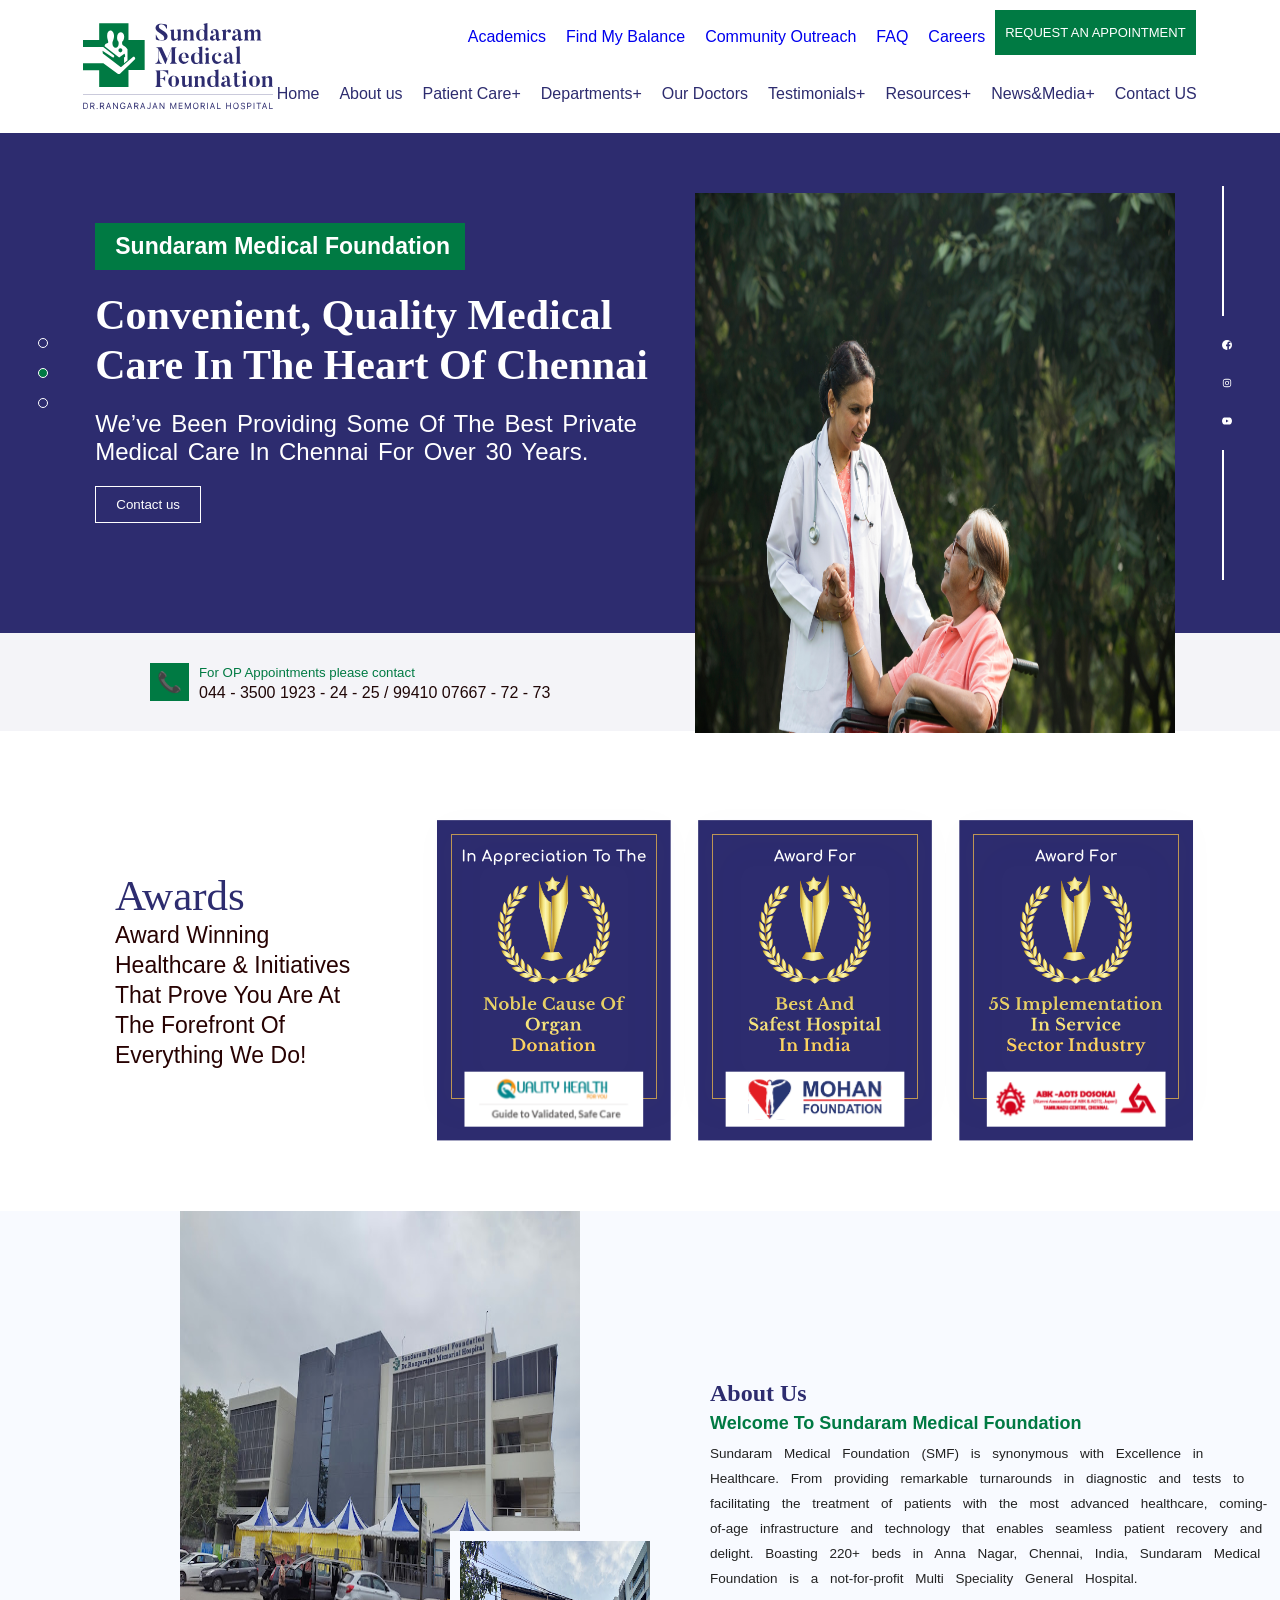
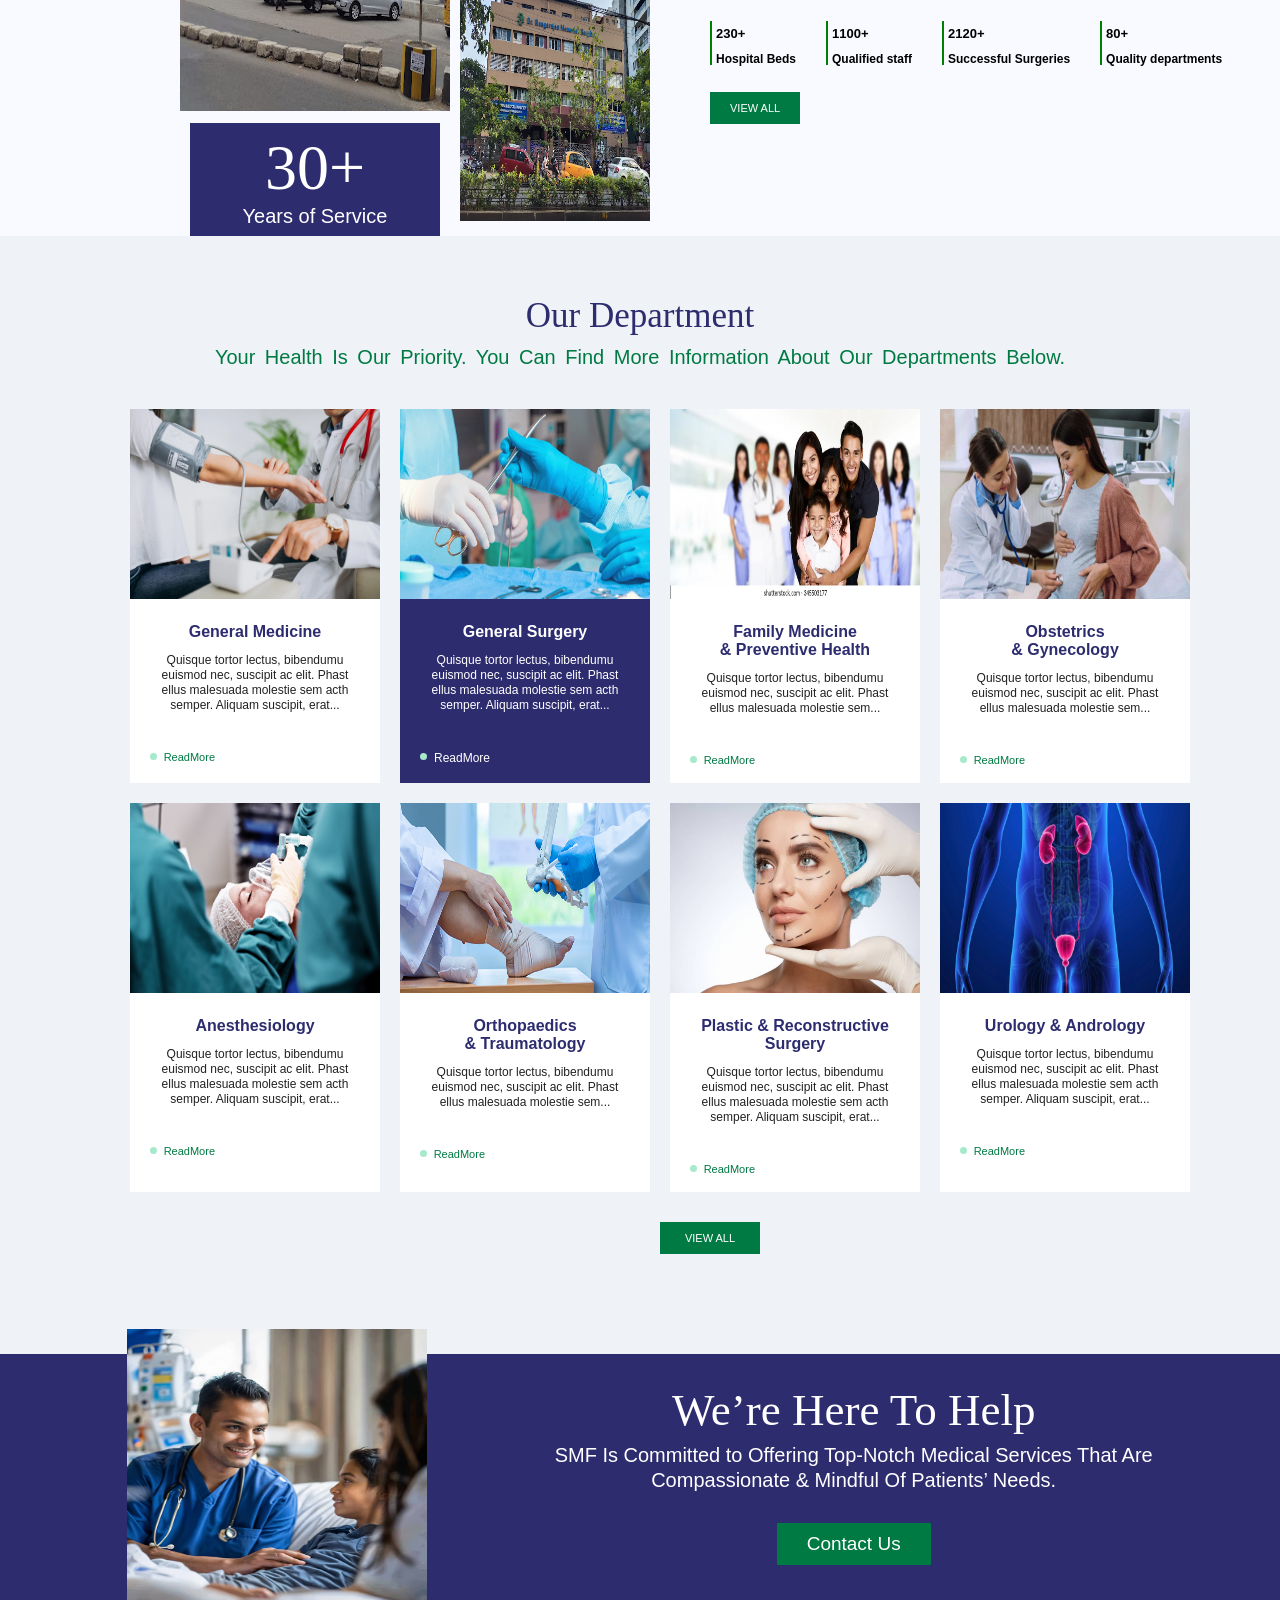
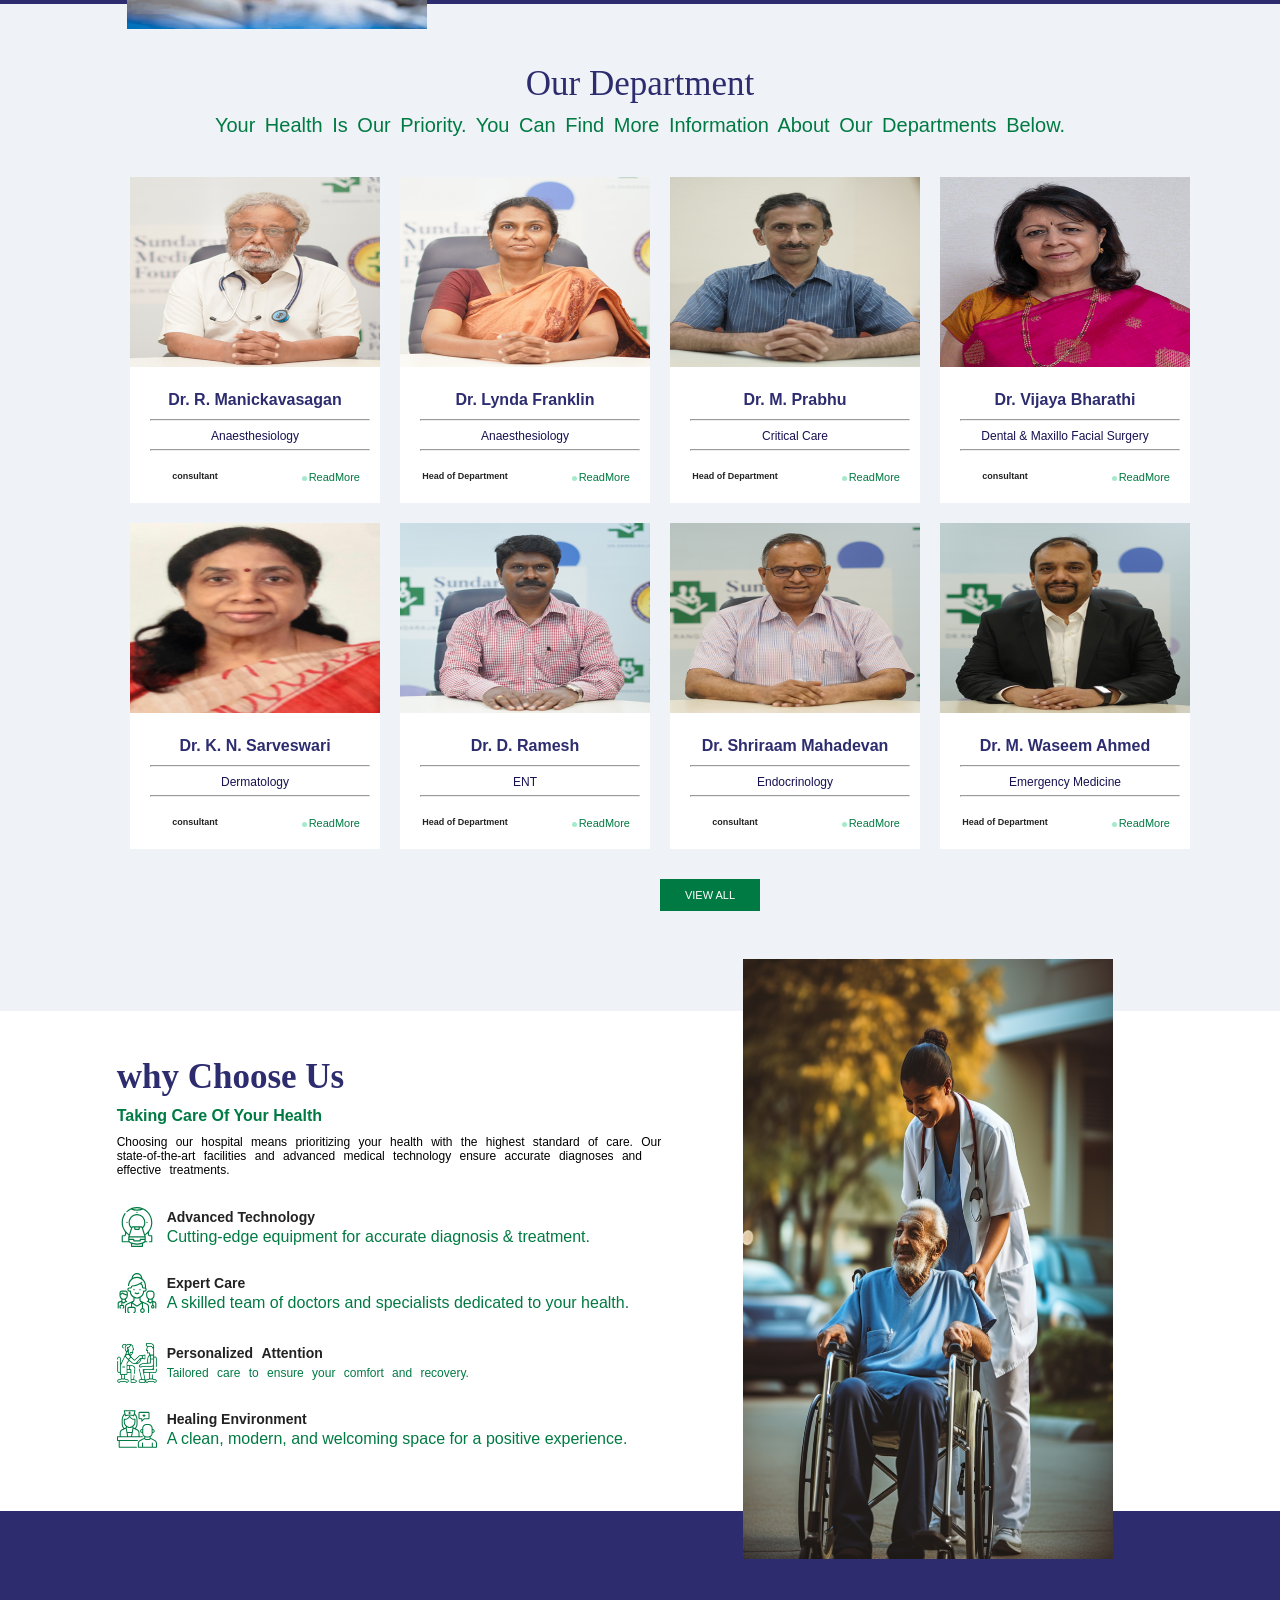
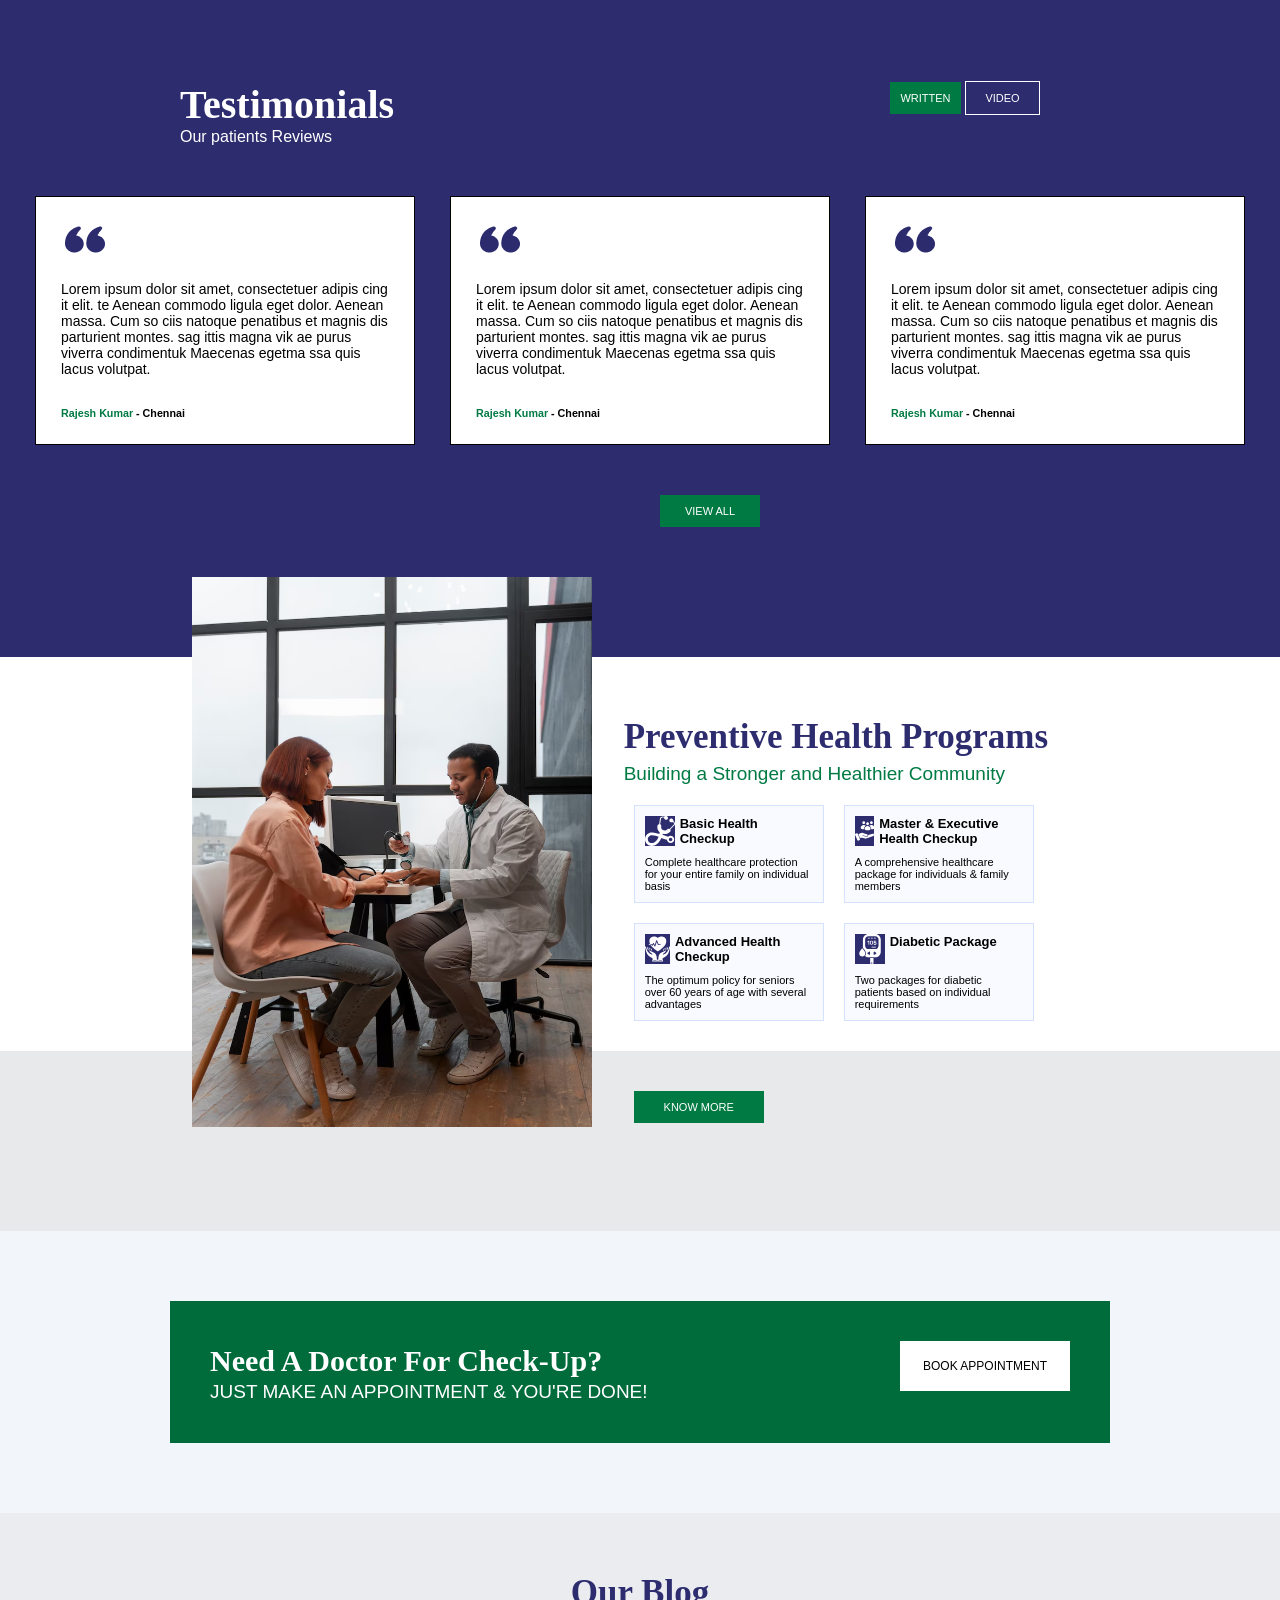
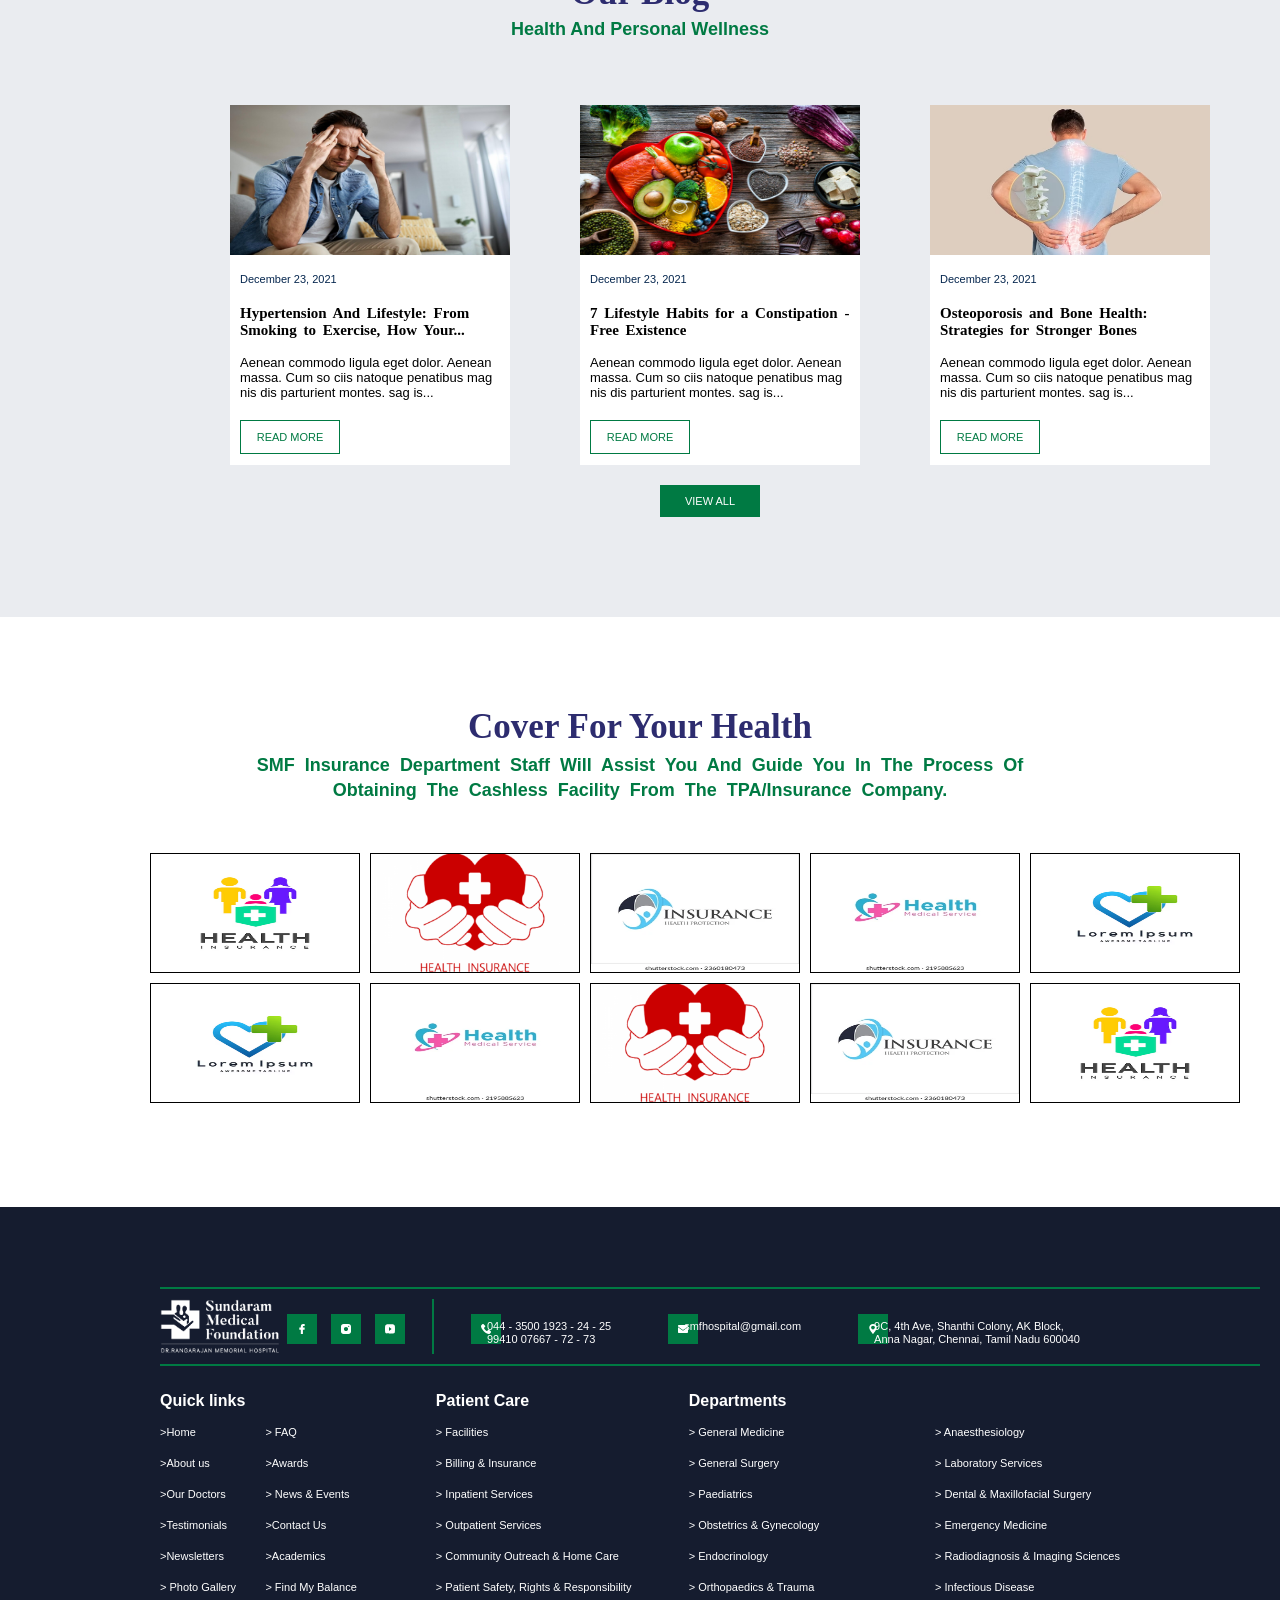
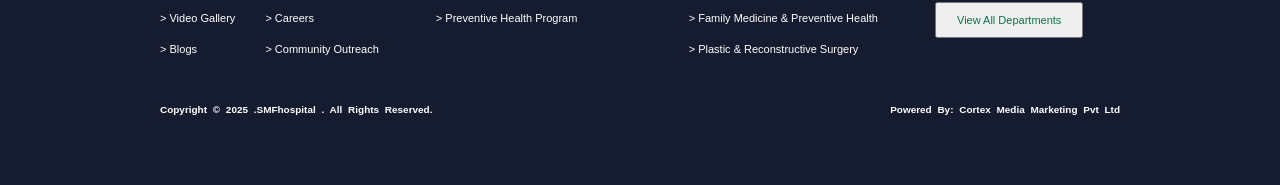
==== index.html @ 09e0bf77 "update" ====
<!DOCTYPE html>
<html lang="en">

<head>
    <meta charset="UTF-8">
    <meta name="viewport" content="width=device-width, initial-scale=1.0">
    <title>Interview-task</title>
    <link rel="stylesheet" href="./style.css">
</head>
<style>

</style>

<body>
    <nav class="navbar">
        <div class="shadow">
            <button class="but" onclick="menu.hidden^=1">
                <div class="me">
                    <div></div>
                    <div></div>
                    <div></div>
                </div>
            </button>
            <div class="links">
                <ul id="menu" hidden>
                    <li nav-heading><a href="">Academics</a></li>
                    <li nav-heading><a href="">Find My Balance</a></li>
                    <li nav-heading><a href="">Community Outreach</a> </li>
                    <li nav-heading><a href="">FAQ</a></li>
                    <li nav-heading><a href="">Careers</a></li>
                    <button class="button">Request an Appiontment</button>
                </ul>

            </div>
        </div>


        <svg width="220" height="100" viewBox="0 0 220 100" fill="none" xmlns="http://www.w3.org/2000/svg">
            <path
                d="M52.6572 19.6472V0.292452H18.7352V19.6472H0V27.7117H23.419L35.6252 37.2425C36.1929 37.6823 36.3349 38.5621 35.9091 39.2952C35.4833 39.8818 34.6317 40.0284 34.0639 39.7351L22.5674 32.2571L22.9932 35.1897L43.1477 50.5855C43.5735 50.8788 44.1412 50.8788 44.567 50.5855L57.4829 39.5885C58.1926 39.002 59.1861 39.002 59.8958 39.7351C60.6054 40.4683 60.6054 41.6413 59.8958 42.3744L43.1477 58.5034C42.2961 59.2365 41.0187 59.3832 40.1671 58.65L23.5609 46.6266H0V54.6911H18.7352V74.0459H52.6572V54.5445H71.3924V19.6472H52.6572ZM51.2379 43.5474L47.5476 46.6266V39.7351C48.2573 39.7351 48.825 39.1486 48.825 38.4155C48.825 37.3891 48.5411 36.3627 47.9734 35.6296L47.8315 35.4829L41.8703 40.0284L24.9802 26.8319C25.548 22.873 29.2382 24.6325 29.2382 22.1399C29.2382 19.9405 27.9608 19.0607 27.9608 14.8085C27.9608 10.9962 29.5221 8.94345 31.5092 8.79682C33.922 8.50357 35.9091 11.5827 35.9091 14.8085C35.9091 19.7939 34.0639 20.3804 34.0639 23.7528C34.0639 26.5387 35.7672 28.7381 37.7542 28.7381C40.0251 28.7381 41.3025 26.5387 41.3025 23.7528L41.1606 21.7C40.0251 20.527 39.4574 18.7675 39.4574 17.0079C39.4574 13.6355 41.1606 10.9962 43.4315 10.8496C45.7025 10.703 47.6895 13.1956 47.6895 15.5417C47.6895 18.4742 46.696 20.6736 45.2767 21.7V23.6062C45.2767 26.5387 49.3927 26.2454 51.5217 30.4976V43.5474H51.2379Z"
                fill="#007A43" />
            <path
                d="M43.2902 34.0163C44.5676 34.0163 45.5611 32.9899 45.5611 31.6703C45.5611 30.3507 44.5676 29.3243 43.2902 29.3243C42.0128 29.3243 41.0193 30.3507 41.0193 31.6703C41.0193 32.8433 42.0128 34.0163 43.2902 34.0163Z"
                fill="#007A43" />
            <path
                d="M97.0793 18.3299C97.0793 18.3299 95.8019 20.5293 91.5439 20.5293C86.4343 20.5293 84.3053 18.9164 84.3053 18.9164V13.6379H84.7311C85.2988 15.2508 86.8601 20.0895 91.5439 20.0895C94.3826 20.0895 95.2342 16.1305 91.9697 13.7845L87.9956 10.9986C84.3053 8.65254 82.886 5.86663 85.015 2.93409C85.015 2.93409 86.2924 0.881309 90.4084 0.881309C94.9503 0.881309 97.2212 2.20095 97.2212 2.20095V6.74639H96.7954C96.2277 5.28012 94.6664 1.32119 90.4084 1.32119C87.5698 1.32119 86.5762 4.84024 89.9826 7.18627L94.0987 9.97219C97.647 12.4648 99.0663 15.3974 97.0793 18.3299Z"
                fill="#2D2C6F" />
            <path
                d="M114.258 19.3545V19.7944L110.426 20.5275C109.716 20.6741 109.716 19.941 109.716 19.941V17.595C109.149 19.2079 106.878 20.5275 105.316 20.5275C103.187 20.5275 102.052 19.6477 102.052 16.4219V10.5569C102.052 8.94396 102.052 8.65071 100.633 8.50408V8.0642L105.316 7.47769V16.2753C105.316 17.7416 106.026 18.4747 107.587 18.4747C108.297 18.4747 109.29 17.7416 109.858 16.7152V10.5569C109.858 8.94396 110 8.50408 108.581 8.35746V7.91757L113.123 7.33107V17.595C112.981 19.0612 113.265 19.2079 114.258 19.3545Z"
                fill="#2D2C6F" />
            <path
                d="M128.882 19.7979V20.2378H123.488V19.7979C124.482 19.5047 124.482 18.3316 124.482 17.012V11.7334C124.482 10.4138 123.63 9.53402 122.353 9.53402C121.359 9.53402 120.082 10.707 120.082 11.7334V17.1586C120.082 18.6249 120.224 19.6513 121.217 19.9445V20.3844H115.824V19.7979C116.817 19.5047 116.817 18.3316 116.817 17.012V10.8537C116.817 9.97391 116.533 9.53402 115.54 8.94752V8.50763L120.224 7.48125V10.4138C120.791 8.80089 122.92 7.48125 124.624 7.48125C126.611 7.48125 127.888 8.36101 127.888 11.5868V17.012C127.888 18.4783 128.03 19.5047 128.882 19.7979Z"
                fill="#2D2C6F" />
            <path
                d="M145.204 19.5014V19.9413L141.372 20.5278C140.662 20.6744 140.662 20.0879 140.662 20.0879V18.3284C139.81 19.9413 137.823 20.5278 136.688 20.5278C133.707 20.5278 131.011 18.1818 131.011 13.7829C131.011 9.38413 133.849 7.47798 137.539 7.47798C138.817 7.47798 139.81 7.77124 140.662 8.35774V3.07917C140.662 2.19941 140.378 1.90615 139.385 1.46627V1.02639L144.068 0V17.5953C143.785 18.9149 144.068 19.3548 145.204 19.5014ZM140.52 12.4633C140.52 9.09088 138.817 7.91786 137.398 7.91786C135.41 7.91786 134.559 9.38413 134.559 13.4897C134.559 17.8885 135.41 19.5014 137.539 19.5014C139.385 19.5014 140.378 18.1818 140.378 16.2756V12.4633H140.52Z"
                fill="#2D2C6F" />
            <path
                d="M159.251 18.4747L159.677 18.6214C159.535 19.5011 158.258 20.5275 156.554 20.5275C156.554 20.5275 154.142 20.5275 153.858 18.3281C153.432 19.5011 151.871 20.5275 150.026 20.5275C150.026 20.5275 147.045 20.5275 147.045 17.7416C147.045 14.809 149.316 14.5158 153.858 13.3428V11.5833C153.858 8.79734 152.296 7.33107 150.451 8.35746C149.6 8.79734 149.458 9.23722 149.742 9.23722C150.167 9.23722 150.451 9.53047 150.735 9.82373C151.161 10.5569 151.019 11.4366 150.309 12.0231C149.742 12.463 148.89 12.3164 148.322 11.5833C148.038 10.9967 148.038 10.4102 148.18 9.97035C148.464 9.53047 148.748 8.79734 150.167 7.91757C151.303 7.33107 152.722 7.33107 152.722 7.33107C156.129 7.33107 157.122 9.53047 157.122 12.7563V16.8618C157.122 16.8618 157.122 18.768 158.4 18.768C158.542 18.9146 159.109 18.9146 159.251 18.4747ZM154 13.7827C151.445 14.3692 150.593 15.6888 150.593 17.0085C150.593 17.0085 150.593 18.768 152.296 18.768C153.148 18.768 153.858 18.0348 154 17.4483V13.7827Z"
                fill="#2D2C6F" />
            <path
                d="M170.745 7.91916C171.596 8.6523 171.596 9.97194 170.887 10.7051C170.177 11.5848 168.9 11.5848 168.048 10.8517C167.622 10.4118 167.48 9.97194 167.48 9.53206C167.48 9.23881 166.345 9.53206 165.493 11.145V16.8634C165.493 18.3297 165.635 19.5027 166.629 19.6493V20.0892H161.093V19.796C162.087 19.5027 162.087 18.3297 162.087 17.01V10.9983C162.087 10.1186 161.803 9.67869 160.81 9.09218V8.50567L165.493 7.47928V10.5585C166.913 8.35904 167.906 7.91916 168.616 7.62591C169.184 7.33265 170.177 7.47928 170.745 7.91916Z"
                fill="#2D2C6F" />
            <path
                d="M184.8 18.4747L185.226 18.6214C185.084 19.5011 183.806 20.5275 182.103 20.5275C182.103 20.5275 179.69 20.5275 179.406 18.3281C178.981 19.5011 177.419 20.5275 175.574 20.5275C175.574 20.5275 172.594 20.5275 172.594 17.7416C172.594 14.809 174.864 14.5158 179.406 13.3428V11.5833C179.406 8.79734 177.845 7.33107 176 8.35746C175.148 8.79734 175.006 9.23722 175.29 9.23722C175.716 9.23722 176 9.53047 176.284 9.82373C176.71 10.5569 176.568 11.4366 175.858 12.0231C175.29 12.463 174.297 12.3164 173.871 11.5833C173.587 10.9967 173.587 10.4102 173.729 9.97035C174.013 9.53047 174.297 8.79734 175.716 7.91757C176.852 7.33107 178.271 7.33107 178.271 7.33107C181.677 7.33107 182.671 9.53047 182.671 12.7563V16.8618C182.671 16.8618 182.671 18.768 183.948 18.768C184.09 18.9146 184.658 18.9146 184.8 18.4747ZM179.548 13.7827C176.993 14.3692 176.142 15.6888 176.142 17.0085C176.142 17.0085 176.142 18.768 177.845 18.768C178.697 18.768 179.406 18.0348 179.548 17.4483V13.7827Z"
                fill="#2D2C6F" />
            <path
                d="M206.51 20.2378H201.116V19.7979C202.11 19.5047 202.11 18.3316 202.11 17.012V11.7334C202.11 10.2672 201.4 9.53402 200.123 9.53402C199.129 9.53402 197.994 10.707 197.994 11.8801V17.1586C197.994 18.6249 198.136 19.7979 199.129 19.9445V20.3844H193.736V19.7979C194.729 19.5047 194.729 18.3316 194.729 17.012V11.7334C194.729 10.2672 194.02 9.53402 192.884 9.53402C191.891 9.53402 190.755 10.8537 190.755 11.7334V17.1586C190.755 18.6249 190.897 19.6513 191.891 19.9445V20.3844H186.497V19.7979C187.491 19.5047 187.491 18.3316 187.491 17.012V11.0003C187.491 10.1205 187.207 9.53402 186.213 8.94752V8.50763L190.897 7.48125V10.2672C191.607 8.65426 193.168 7.48125 194.871 7.48125C196.716 7.48125 197.852 8.36101 198.136 10.4138C198.704 8.80089 200.549 7.48125 202.11 7.48125C204.097 7.48125 205.374 8.36101 205.374 11.5868V17.012C205.374 18.4783 205.516 19.6513 206.51 19.7979V20.2378Z"
                fill="#2D2C6F" />
            <path
                d="M108.72 46.6259V47.0658H100.771V46.6259C101.907 46.6259 102.617 45.5995 102.617 43.84V29.3239L95.6618 47.3591H95.236L87.8555 31.0834V40.321C87.8555 40.321 87.8555 46.7725 91.4038 46.7725V47.2124H83.4556V46.7725C87.4297 46.7725 87.4297 40.321 87.4297 40.321V30.3503C86.4362 28.5908 85.1588 28.5908 84.4491 28.4442V28.0043H91.12L97.5069 41.7872L102.758 28.0043H108.578V28.4442C107.442 28.4442 106.591 29.1773 106.591 30.7902V43.84C106.449 45.5995 107.584 46.6259 108.72 46.6259Z"
                fill="#2D2C6F" />
            <path
                d="M122.491 40.6128H114.117C114.259 43.2521 115.678 44.7183 117.381 45.0116C118.801 45.3048 120.93 44.865 121.639 43.5453L122.065 43.8386C121.639 45.3048 120.078 47.3576 116.53 47.3576C112.981 47.3576 110.71 44.1318 110.71 40.906C110.71 37.0937 113.265 34.3078 116.814 34.3078C120.788 34.3078 122.491 36.3606 122.491 40.6128ZM119.226 40.1729C119.226 36.8005 118.091 34.7477 116.672 34.7477C115.11 34.7477 113.975 37.5336 113.975 40.1729H119.226Z"
                fill="#2D2C6F" />
            <path
                d="M139.232 46.3351V46.775L135.4 47.3615C134.69 47.5081 134.69 46.9216 134.69 46.9216V45.3087C133.838 46.9216 131.851 47.5081 130.716 47.5081C127.735 47.5081 125.039 45.1621 125.039 40.7632C125.039 36.3644 127.877 34.4583 131.567 34.4583C132.845 34.4583 133.838 34.7515 134.69 35.338V30.2061C134.69 29.3263 134.406 29.0331 133.413 28.5932V28.1533L138.096 27.1269V44.7222C137.954 45.7486 138.096 46.1884 139.232 46.3351ZM134.69 39.297C134.69 35.9245 132.987 34.7515 131.567 34.7515C129.58 34.7515 128.871 36.2178 128.871 40.3234C128.871 44.7222 129.722 46.3351 131.851 46.3351C133.696 46.3351 134.69 45.0154 134.69 43.1093V39.297Z"
                fill="#2D2C6F" />
            <path
                d="M146.613 46.6251V47.065H141.22V46.6251C142.213 46.3319 142.213 45.1588 142.213 43.8392V37.8275C142.213 36.9477 141.93 36.5079 140.936 35.9213V35.4815L145.62 34.4551V43.9858C145.478 45.3055 145.62 46.3319 146.613 46.6251ZM143.633 32.109C142.639 32.109 141.788 31.2293 141.788 30.2029C141.788 29.1765 142.639 28.2967 143.633 28.2967C144.626 28.2967 145.478 29.1765 145.478 30.2029C145.478 31.2293 144.626 32.109 143.633 32.109Z"
                fill="#2D2C6F" />
            <path
                d="M160.378 43.8386C159.952 45.1582 158.391 47.3576 155.127 47.3576C151.862 47.3576 149.307 43.9852 149.307 40.7594C149.307 37.5336 151.578 34.3078 156.12 34.3078C157.965 34.3078 159.101 35.041 159.527 35.4808C159.952 35.9207 160.236 36.6538 160.094 37.2404C159.81 38.1201 158.817 38.8533 157.965 38.56C156.972 38.2667 156.404 37.2404 156.688 36.3606C156.83 35.7741 157.114 35.4808 157.539 35.3342C157.823 35.1876 157.256 34.7477 156.12 34.7477C155.127 34.7477 152.572 35.6275 152.572 40.3195C152.572 43.2521 154.133 44.5717 155.978 45.0116C157.256 45.3048 159.385 44.5717 159.952 43.6919L160.378 43.8386Z"
                fill="#2D2C6F" />
            <path
                d="M175.004 45.1626L175.43 45.3092C175.288 46.189 174.01 47.2154 172.307 47.2154C172.307 47.2154 169.894 47.2154 169.61 45.0159C169.185 46.189 167.623 47.2154 165.778 47.2154C165.778 47.2154 162.798 47.2153 162.798 44.4294C162.798 41.4969 165.069 41.2036 169.61 40.0306V38.4177C169.61 35.6318 168.049 34.1655 166.204 35.1919C165.352 35.6318 165.21 36.0717 165.494 36.0717C165.92 36.0717 166.204 36.3649 166.488 36.6582C166.914 37.3913 166.772 38.2711 166.062 38.8576C165.352 39.2975 164.501 39.1509 163.933 38.4177C163.649 37.8312 163.649 37.2447 163.791 36.8048C164.075 36.3649 164.359 35.6318 165.778 34.752C166.914 34.1655 168.333 34.1655 168.333 34.1655C171.739 34.1655 172.733 36.3649 172.733 39.5907V43.6963C172.733 43.6963 172.733 45.6025 174.01 45.6025C174.294 45.7491 174.862 45.7491 175.004 45.1626ZM169.752 40.6171C167.198 41.2036 166.346 42.5233 166.346 43.8429C166.346 43.8429 166.346 45.6025 168.049 45.6025C168.901 45.6025 169.61 44.8693 169.752 44.2828V40.6171Z"
                fill="#2D2C6F" />
            <path
                d="M182.521 46.6291V47.069H177.128V46.6291C178.121 46.3359 178.121 45.1629 178.121 43.8432V30.0603C178.121 29.1805 177.838 28.7406 176.844 28.3007V27.8609L181.528 26.8345V43.8432C181.528 45.3095 181.67 46.3359 182.521 46.6291Z"
                fill="#2D2C6F" />
            <path
                d="M98.6431 54.8388V59.9707H98.2173C97.2238 54.9854 90.1271 55.2786 90.1271 55.2786H89.2755V64.0763H90.1271C90.1271 64.0763 94.2432 64.2229 94.669 61.2903H95.0948V67.4487H94.669C94.2432 64.5161 90.1271 64.6628 90.1271 64.6628H89.2755V70.3812C89.2755 73.4604 90.411 73.607 91.5465 73.607V74.0469H83.8821V73.607C85.0175 73.607 85.4433 72.1407 85.4433 70.3812V58.6511C85.4433 57.0382 85.0175 55.4253 83.8821 55.4253V54.9854L98.6431 54.8388Z"
                fill="#2D2C6F" />
            <path
                d="M111.279 67.5943C111.279 71.1133 109.008 74.1925 105.034 74.1925C101.06 74.1925 98.7893 71.26 98.7893 67.5943C98.7893 64.0752 101.06 60.9961 105.034 60.9961C109.008 61.1427 111.279 64.0752 111.279 67.5943ZM107.447 67.5943C107.447 62.609 107.021 61.5826 105.034 61.5826C103.189 61.5826 102.622 62.7556 102.622 67.5943C102.622 72.5796 103.189 73.606 105.034 73.606C106.879 73.7526 107.447 72.5796 107.447 67.5943Z"
                fill="#2D2C6F" />
            <path
                d="M127.174 73.0195V73.4594L123.2 74.1925C122.491 74.3391 122.491 73.606 122.491 73.606V71.26C121.923 72.8729 119.652 74.1925 118.091 74.1925C115.962 74.1925 114.826 73.3127 114.826 70.0869V64.2219C114.826 62.609 114.826 62.3157 113.407 62.1691V61.7292L118.091 61.1427V69.9403C118.091 71.4066 118.8 72.1397 120.362 72.1397C121.071 72.1397 122.065 71.4066 122.633 70.3802V64.2219C122.633 62.609 122.775 62.1691 121.355 62.0225V61.5826L125.897 60.9961V71.26C125.897 72.7262 126.039 72.8729 127.174 73.0195Z"
                fill="#2D2C6F" />
            <path
                d="M141.785 73.4625V73.9024H136.392V73.4625C137.385 73.1693 137.385 71.9962 137.385 70.6766V65.398C137.385 64.0784 136.534 63.1986 135.256 63.1986C134.263 63.1986 132.985 64.3716 132.985 65.398V70.8232C132.985 72.2895 133.127 73.3159 134.121 73.6091V74.049H128.727V73.6091C129.721 73.3159 129.721 72.1429 129.721 70.8232V64.6649C129.721 63.7851 129.437 63.3452 128.444 62.7587V62.3189L133.127 61.2925V64.225C133.695 62.6121 135.824 61.2925 137.527 61.2925C139.514 61.2925 140.792 62.1722 140.792 65.398V70.8232C140.65 72.1429 140.792 73.1693 141.785 73.4625Z"
                fill="#2D2C6F" />
            <path
                d="M157.97 73.0194V73.4592L154.138 74.0458C153.429 74.1924 153.429 73.6059 153.429 73.6059V71.993C152.577 73.6059 150.59 74.1924 149.454 74.1924C146.474 74.1924 143.777 71.8463 143.777 67.4475C143.777 63.1954 146.616 61.1426 150.306 61.1426C151.583 61.1426 152.577 61.4358 153.429 62.0223V56.8904C153.429 56.0106 153.145 55.7174 152.151 55.2775V54.8376L156.835 53.8112V71.4065C156.693 72.5795 156.977 73.0194 157.97 73.0194ZM153.429 66.1279C153.429 62.7555 151.725 61.5825 150.306 61.5825C148.319 61.5825 147.467 63.0487 147.467 67.1543C147.467 71.5531 148.319 73.166 150.448 73.166C152.293 73.166 153.287 71.8463 153.287 69.9402V66.1279H153.429Z"
                fill="#2D2C6F" />
            <path
                d="M172.163 71.9931L172.589 72.1397C172.447 73.0195 171.169 74.0459 169.466 74.0459C169.466 74.0459 167.053 74.0459 166.769 71.8465C166.344 73.0195 164.782 74.0459 162.937 74.0459C162.937 74.0459 159.957 74.0459 159.957 71.26C159.957 68.3274 162.227 68.0342 166.769 66.8611V65.2483C166.769 62.4623 165.208 60.9961 163.363 62.0225C162.511 62.4623 162.369 62.9022 162.653 62.9022C163.079 62.9022 163.363 63.1955 163.647 63.4887C164.073 64.2219 163.931 65.1016 163.221 65.6881C162.511 66.128 161.66 65.9814 161.092 65.2483C160.808 64.6617 160.808 64.0752 160.95 63.6354C161.234 63.1955 161.518 62.4623 162.937 61.5826C164.073 60.9961 165.492 60.9961 165.492 60.9961C168.898 60.9961 169.892 63.1955 169.892 66.4213V70.5268C169.892 70.5268 169.892 72.433 171.169 72.433C171.453 72.5796 172.021 72.5796 172.163 71.9931ZM166.911 67.4477C164.356 68.0342 163.505 69.3538 163.505 70.6735C163.505 70.6735 163.505 72.433 165.208 72.433C166.06 72.433 166.769 71.6998 166.911 71.1133V67.4477Z"
                fill="#2D2C6F" />
            <path
                d="M182.095 71.2625L182.521 71.5557C181.953 72.8754 180.392 74.195 178.547 74.195C176.418 74.195 175.282 73.3153 175.282 70.0895V61.8783H173.863L173.721 61.4385H175.14V57.7728L178.405 57.1863V61.4385H181.527L181.385 61.8783H178.405V69.9428C178.405 71.4091 178.972 72.2889 180.392 72.2889C181.243 72.2889 181.811 71.7024 182.095 71.2625Z"
                fill="#2D2C6F" />
            <path
                d="M189.628 73.4596V73.8995H184.235V73.4596C185.228 73.1663 185.228 71.9933 185.228 70.6737V64.662C185.228 63.7822 184.944 63.3423 183.951 62.7558V62.3159L188.635 61.2895V70.8203C188.635 72.14 188.777 73.1663 189.628 73.4596ZM186.648 58.9435C185.654 58.9435 184.803 58.0638 184.803 57.0374C184.803 56.011 185.654 55.1312 186.648 55.1312C187.641 55.1312 188.493 56.011 188.493 57.0374C188.493 58.0638 187.641 58.9435 186.648 58.9435Z"
                fill="#2D2C6F" />
            <path
                d="M204.813 67.5943C204.813 71.1133 202.542 74.1925 198.568 74.1925C194.593 74.1925 192.323 71.26 192.323 67.5943C192.323 64.0752 194.593 60.9961 198.568 60.9961C202.542 60.9961 204.813 64.0752 204.813 67.5943ZM200.98 67.5943C200.98 62.609 200.555 61.5826 198.568 61.5826C196.722 61.5826 196.155 62.7556 196.155 67.5943C196.155 72.5796 196.722 73.606 198.568 73.606C200.413 73.7526 200.98 72.5796 200.98 67.5943Z"
                fill="#2D2C6F" />
            <path
                d="M220 73.4625V73.9024H214.606V73.4625C215.6 73.1693 215.6 71.9962 215.6 70.6766V65.398C215.6 64.0784 214.748 63.1986 213.471 63.1986C212.477 63.1986 211.2 64.3716 211.2 65.398V70.8232C211.2 72.2895 211.342 73.3159 212.336 73.6091V74.049H206.942V73.6091C207.936 73.3159 207.936 72.1429 207.936 70.8232V64.6649C207.936 63.7851 207.652 63.3452 206.658 62.7587V62.3189L211.342 61.2925V64.225C211.91 62.6121 214.039 61.2925 215.742 61.2925C217.729 61.2925 219.006 62.1722 219.006 65.398V70.8232C218.864 72.1429 219.006 73.1693 220 73.4625Z"
                fill="#2D2C6F" />
            <path
                d="M4.26368 92.669C3.83788 92.3757 3.12821 92.2291 2.56048 92.2291H0.289551V99.5605H2.41855C3.12821 99.5605 3.69595 99.4138 4.26368 99.1206C4.83141 98.8273 5.11528 98.3874 5.39914 97.8009C5.68301 97.2144 5.82494 96.6279 5.82494 95.8948C5.82494 95.1617 5.68301 94.4285 5.39914 93.9886C5.11528 93.4021 4.83141 92.9622 4.26368 92.669ZM4.68948 97.5077C4.54754 97.9476 4.26368 98.2408 3.83788 98.5341C3.41208 98.8273 2.98628 98.8273 2.41855 98.8273H1.14115V93.1089H2.56048C3.12821 93.1089 3.55401 93.2555 3.97981 93.4021C4.40561 93.6954 4.68948 93.9886 4.83141 94.4285C4.97334 94.8684 5.11528 95.3083 5.11528 95.8948C4.97334 96.4813 4.83141 97.0678 4.68948 97.5077Z"
                fill="#2D2C6F" />
            <path
                d="M12.2113 96.4809C12.4952 96.3343 12.7791 96.041 13.0629 95.7478C13.2049 95.4545 13.3468 95.0146 13.3468 94.5747C13.3468 94.1349 13.2049 93.695 13.0629 93.4017C12.921 93.1085 12.6371 92.8152 12.2113 92.6686C11.9275 92.522 11.3597 92.3753 10.792 92.3753H8.37915V99.7067H9.23075V96.9208H10.792H10.9339L12.4952 99.8533H13.4887L11.9275 96.7741C11.9275 96.4809 12.0694 96.4809 12.2113 96.4809ZM9.23075 93.1085H10.792C11.2178 93.1085 11.5017 93.1085 11.7855 93.2551C12.0694 93.4017 12.2113 93.5484 12.3533 93.695C12.4952 93.8416 12.4952 94.1349 12.4952 94.4281C12.4952 94.7214 12.4952 95.0146 12.3533 95.1613C12.2113 95.3079 12.0694 95.6011 11.7855 95.6011C11.5017 95.6011 11.2178 95.7478 10.9339 95.7478H9.23075V93.1085Z"
                fill="#2D2C6F" />
            <path
                d="M16.328 98.3864C16.1861 98.3864 16.0441 98.3864 15.9022 98.533C15.7603 98.6797 15.7603 98.8263 15.7603 98.9729C15.7603 99.1196 15.7603 99.2662 15.9022 99.4128C16.0441 99.5594 16.1861 99.5594 16.328 99.5594C16.4699 99.5594 16.6119 99.5594 16.6119 99.4128C16.6119 99.2662 16.7538 99.2662 16.8957 99.1196C16.8957 98.9729 17.0377 98.9729 17.0377 98.8263C17.0377 98.6797 17.0377 98.533 16.8957 98.3864C16.6119 98.3864 16.4699 98.3864 16.328 98.3864Z"
                fill="#2D2C6F" />
            <path
                d="M23.424 96.4809C23.7079 96.3343 23.9917 96.041 24.2756 95.7478C24.4175 95.4545 24.5595 95.0146 24.5595 94.5747C24.5595 94.1349 24.4175 93.695 24.2756 93.4017C24.1337 93.1085 23.8498 92.8152 23.424 92.6686C23.1401 92.522 22.5724 92.3753 22.0047 92.3753H19.5918V99.7067H20.5853V96.9208H22.1466H22.2885L23.8498 99.8533H24.8433L23.2821 96.7741C23.2821 96.4809 23.2821 96.4809 23.424 96.4809ZM20.5853 93.1085H22.0047C22.4305 93.1085 22.7143 93.1085 22.9982 93.2551C23.2821 93.4017 23.424 93.5484 23.5659 93.695C23.7079 93.8416 23.7079 94.1349 23.7079 94.4281C23.7079 94.7214 23.7079 95.0146 23.5659 95.1613C23.424 95.3079 23.2821 95.6011 22.9982 95.6011C22.7143 95.7478 22.4305 95.7478 22.1466 95.7478H20.5853V93.1085Z"
                fill="#2D2C6F" />
            <path
                d="M29.1088 92.2291L26.554 99.5605H27.4056L28.1152 97.5077H30.9539L31.6635 99.5605H32.5151L29.9603 92.2291H29.1088ZM28.3991 96.7745L29.5345 93.5488L30.67 96.7745H28.3991Z"
                fill="#2D2C6F" />
            <path
                d="M39.6065 97.9476L35.6324 92.2291H34.7808V99.5605H35.6324V93.842H35.7743L39.6065 99.5605H40.4581V92.2291H39.6065V97.9476Z"
                fill="#2D2C6F" />
            <path
                d="M46.4187 96.6284H48.2638C48.2638 97.0683 48.1219 97.3615 47.98 97.8014C47.838 98.0947 47.5542 98.3879 47.2703 98.5345C46.9864 98.6812 46.5606 98.8278 46.1348 98.8278C45.709 98.8278 45.2832 98.6812 44.9994 98.5345C44.7155 98.2413 44.4316 97.948 44.1478 97.5082C44.0058 97.0683 43.8639 96.4818 43.8639 95.8953C43.8639 95.3087 44.0058 94.7222 44.1478 94.2824C44.2897 93.8425 44.5736 93.5492 44.9994 93.256C45.2832 92.9627 45.709 92.9627 46.1348 92.9627C46.4187 92.9627 46.5606 92.9627 46.8445 93.1093C47.1284 93.1093 47.2703 93.256 47.4122 93.4026C47.5542 93.5492 47.6961 93.6958 47.838 93.8425C47.98 93.9891 48.1219 94.2824 48.1219 94.429H48.9735C48.9735 94.1357 48.8316 93.6958 48.6896 93.4026C48.5477 93.1093 48.2638 92.8161 47.98 92.6695C47.6961 92.5228 47.4122 92.2296 47.1284 92.2296C46.8445 92.083 46.4187 92.0829 46.1348 92.0829C45.709 92.0829 45.2832 92.2296 44.8574 92.3762C44.4316 92.5228 44.1478 92.8161 43.8639 93.1093C43.58 93.4026 43.4381 93.8425 43.1542 94.2824C43.0123 94.7222 42.8704 95.3087 42.8704 95.8953C42.8704 96.6284 43.0123 97.3615 43.2962 97.948C43.58 98.5345 43.8639 98.9744 44.4316 99.2677C44.8574 99.5609 45.4252 99.7076 46.1348 99.7076C46.7026 99.7076 47.1284 99.5609 47.6961 99.4143C48.1219 99.1211 48.4058 98.8278 48.6896 98.3879C48.9735 97.948 49.1154 97.3615 49.1154 96.775V96.0419H46.4187V96.6284Z"
                fill="#2D2C6F" />
            <path
                d="M53.5148 92.2291L50.96 99.5605H51.8116L52.5212 97.5077H55.3599L56.0696 99.5605H56.9211L54.3664 92.2291H53.5148ZM52.8051 96.7745L53.9406 93.5488L55.076 96.7745H52.8051Z"
                fill="#2D2C6F" />
            <path
                d="M63.019 96.4809C63.3028 96.3343 63.5867 96.041 63.8706 95.7478C64.0125 95.4545 64.1544 95.0146 64.1544 94.5747C64.1544 94.1349 64.0125 93.695 63.8706 93.4017C63.7286 93.1085 63.4448 92.8152 63.019 92.6686C62.7351 92.522 62.1674 92.3753 61.5996 92.3753H59.1868V99.7067H60.0384V96.9208H61.7416H61.8835L63.4448 99.8533H64.4383L62.877 96.7741C62.877 96.4809 63.019 96.4809 63.019 96.4809ZM60.1803 93.1085H61.7416C62.1674 93.1085 62.4512 93.1085 62.7351 93.2551C63.019 93.4017 63.1609 93.5484 63.3028 93.695C63.4448 93.8416 63.4448 94.1349 63.4448 94.4281C63.4448 94.7214 63.4448 95.0146 63.3028 95.1613C63.1609 95.3079 63.019 95.6011 62.7351 95.6011C62.4512 95.7478 62.1674 95.7478 61.8835 95.7478H60.3222V93.1085H60.1803Z"
                fill="#2D2C6F" />
            <path
                d="M68.7037 92.2291L66.1489 99.5605H67.0005L67.7102 97.5077H70.5489L71.2585 99.5605H72.1101L69.5553 92.2291H68.7037ZM67.9941 96.7745L69.1295 93.5488L70.265 96.7745H67.9941Z"
                fill="#2D2C6F" />
            <path
                d="M77.2163 97.5082C77.2163 97.8014 77.2163 98.0947 77.0744 98.2413C76.9325 98.3879 76.7905 98.5345 76.6486 98.6812C76.5067 98.8278 76.2228 98.8278 76.0809 98.8278C75.797 98.8278 75.6551 98.8278 75.5131 98.6812C75.3712 98.5345 75.2293 98.5345 75.0873 98.3879C74.9454 98.2413 74.9454 98.0947 74.9454 97.8014H74.0938C74.0938 98.2413 74.2357 98.5345 74.3777 98.8278C74.5196 99.121 74.8035 99.2677 75.0873 99.4143C75.3712 99.5609 75.797 99.5609 76.0809 99.5609C76.5067 99.5609 76.7905 99.4143 77.2163 99.2677C77.5002 99.121 77.7841 98.8278 77.926 98.5345C78.0679 98.2413 78.2099 97.8014 78.2099 97.3615V92.0829H77.3583V97.5082H77.2163Z"
                fill="#2D2C6F" />
            <path
                d="M82.8949 92.2291L80.3401 99.5605H81.1917L81.9014 97.5077H84.74L85.4497 99.5605H86.3013L83.7465 92.2291H82.8949ZM82.1852 96.7745L83.3207 93.5488L84.4562 96.7745H82.1852Z"
                fill="#2D2C6F" />
            <path
                d="M93.4028 97.9476L89.4287 92.2291H88.719V99.5605H89.5706V93.842L93.4028 99.5605H94.2544V92.2291H93.4028V97.9476Z"
                fill="#2D2C6F" />
            <path
                d="M104.607 98.3874H104.465L102.053 92.2291H101.059V99.5605H101.911V93.9886L104.182 99.5605H104.891L107.162 93.9886V99.5605H108.014V92.2291H107.02L104.607 98.3874Z"
                fill="#2D2C6F" />
            <path
                d="M111.707 96.3347H114.971V95.4549H111.707V93.1089H115.255V92.2291H110.855V99.5605H115.255V98.8273H111.707V96.3347Z"
                fill="#2D2C6F" />
            <path
                d="M121.353 98.3874L118.94 92.2291H117.947V99.5605H118.656V93.9886H118.798L120.927 99.5605H121.779L124.05 93.9886V99.5605H124.902V92.2291H123.766L121.353 98.3874Z"
                fill="#2D2C6F" />
            <path
                d="M132.145 92.669C131.719 92.3757 131.151 92.2291 130.583 92.2291C130.016 92.2291 129.448 92.3757 129.022 92.669C128.596 92.9622 128.171 93.4021 127.887 93.9886C127.603 94.5751 127.461 95.1617 127.461 96.0414C127.461 96.7745 127.603 97.5077 127.887 98.0942C128.171 98.6807 128.596 99.1206 129.022 99.4138C129.448 99.7071 130.016 99.8537 130.583 99.8537C131.151 99.8537 131.719 99.7071 132.145 99.4138C132.571 99.1206 132.996 98.6807 133.28 98.0942C133.564 97.5077 133.706 96.9212 133.706 96.0414C133.706 95.3083 133.564 94.5751 133.28 93.9886C132.996 93.4021 132.712 92.9622 132.145 92.669ZM132.571 97.5077C132.429 97.9476 132.145 98.2408 131.719 98.5341C131.435 98.8273 131.009 98.8273 130.583 98.8273C130.158 98.8273 129.732 98.6807 129.448 98.5341C129.164 98.2408 128.88 97.9476 128.596 97.5077C128.454 97.0678 128.313 96.4813 128.313 95.8948C128.313 95.3083 128.454 94.7218 128.596 94.2819C128.738 93.842 129.022 93.5488 129.448 93.2555C129.732 92.9622 130.158 92.9622 130.583 92.9622C131.009 92.9622 131.435 93.1089 131.719 93.2555C132.003 93.5488 132.287 93.842 132.571 94.2819C132.712 94.7218 132.854 95.3083 132.854 95.8948C132.854 96.4813 132.854 97.0678 132.571 97.5077Z"
                fill="#2D2C6F" />
            <path
                d="M140.091 96.4809C140.375 96.3343 140.659 96.041 140.943 95.7478C141.085 95.4545 141.226 95.0146 141.226 94.5747C141.226 94.1349 141.085 93.695 140.943 93.4017C140.801 93.1085 140.517 92.8152 140.091 92.6686C139.807 92.522 139.239 92.3753 138.672 92.3753H136.259V99.7067H137.11V96.9208H138.672H138.814L140.375 99.8533H141.368L139.807 96.7741C139.949 96.4809 139.949 96.4809 140.091 96.4809ZM137.252 93.1085H138.814C139.239 93.1085 139.523 93.1085 139.807 93.2551C140.091 93.4017 140.233 93.5484 140.375 93.695C140.517 93.8416 140.517 94.1349 140.517 94.4281C140.517 94.7214 140.517 95.0146 140.375 95.1613C140.233 95.3079 140.091 95.6011 139.807 95.6011C139.523 95.7478 139.239 95.7478 138.956 95.7478H137.394V93.1085H137.252Z"
                fill="#2D2C6F" />
            <path d="M144.637 92.2291H143.785V99.5605H144.637V92.2291Z" fill="#2D2C6F" />
            <path
                d="M149.463 92.2291L146.908 99.5605H147.76L148.469 97.5077H151.308L152.018 99.5605H152.869L150.314 92.2291H149.463ZM148.753 96.7745L149.889 93.5488L151.024 96.7745H148.753Z"
                fill="#2D2C6F" />
            <path d="M156.139 92.2291H155.287V99.5605H159.403V98.8273H156.139V92.2291Z" fill="#2D2C6F" />
            <path
                d="M170.467 95.4549H166.635V92.2291H165.784V99.5605H166.635V96.3347H170.467V99.5605H171.319V92.2291H170.467V95.4549Z"
                fill="#2D2C6F" />
            <path
                d="M178.694 92.669C178.268 92.3757 177.701 92.2291 177.133 92.2291C176.565 92.2291 175.998 92.3757 175.572 92.669C175.146 92.9622 174.72 93.4021 174.436 93.9886C174.152 94.5751 174.01 95.1617 174.01 96.0414C174.01 96.7745 174.152 97.5077 174.436 98.0942C174.72 98.6807 175.146 99.1206 175.572 99.4138C175.998 99.7071 176.565 99.8537 177.133 99.8537C177.701 99.8537 178.268 99.7071 178.694 99.4138C179.12 99.1206 179.546 98.6807 179.83 98.0942C180.114 97.5077 180.256 96.9212 180.256 96.0414C180.256 95.3083 180.114 94.5751 179.83 93.9886C179.546 93.4021 179.12 92.9622 178.694 92.669ZM178.978 97.5077C178.836 97.9476 178.552 98.2408 178.127 98.5341C177.843 98.8273 177.417 98.8273 176.991 98.8273C176.565 98.8273 176.139 98.6807 175.856 98.5341C175.572 98.2408 175.288 97.9476 175.004 97.5077C174.862 97.0678 174.72 96.4813 174.72 95.8948C174.72 95.3083 174.862 94.7218 175.004 94.2819C175.146 93.842 175.43 93.5488 175.856 93.2555C176.139 92.9622 176.565 92.9622 176.991 92.9622C177.417 92.9622 177.843 93.1089 178.127 93.2555C178.41 93.5488 178.694 93.842 178.978 94.2819C179.12 94.7218 179.262 95.3083 179.262 95.8948C179.262 96.4813 179.262 97.0678 178.978 97.5077Z"
                fill="#2D2C6F" />
            <path
                d="M186.792 96.1876C186.65 96.041 186.366 95.8944 186.083 95.8944C185.799 95.7478 185.657 95.7478 185.515 95.7478L184.805 95.6011C184.663 95.6011 184.521 95.4545 184.379 95.4545C184.237 95.4545 184.095 95.3079 183.954 95.1613C183.812 95.0146 183.67 95.0146 183.67 94.868C183.528 94.7214 183.528 94.5747 183.528 94.4281C183.528 94.1349 183.528 93.9882 183.67 93.8416C183.812 93.695 183.954 93.5483 184.237 93.4017C184.521 93.2551 184.805 93.2551 185.089 93.2551C185.515 93.2551 185.941 93.4017 186.224 93.5484C186.508 93.695 186.65 93.9882 186.792 94.4281H187.644C187.644 93.9882 187.502 93.695 187.36 93.4017C187.218 93.1085 186.934 92.8152 186.508 92.6686C186.224 92.522 185.799 92.3753 185.231 92.3753C184.805 92.3753 184.379 92.522 183.954 92.6686C183.528 92.8152 183.244 93.1085 183.102 93.4017C182.818 93.695 182.818 94.1349 182.818 94.4281C182.818 94.868 182.96 95.3079 183.244 95.6011C183.528 95.8944 183.954 96.1876 184.521 96.3343L185.373 96.6275C185.657 96.6275 185.799 96.7741 186.083 96.9208C186.366 97.0674 186.508 97.0674 186.65 97.3607C186.792 97.5073 186.792 97.6539 186.792 97.9472C186.792 98.2404 186.65 98.3871 186.508 98.6803C186.366 98.8269 186.082 98.9736 185.941 99.1202C185.657 99.2668 185.373 99.2668 185.089 99.2668C184.805 99.2668 184.521 99.2668 184.237 99.1202C183.954 98.9736 183.812 98.9736 183.67 98.6803C183.528 98.5337 183.386 98.2404 183.386 97.9472H182.534C182.534 98.3871 182.676 98.6803 182.96 98.9736C183.102 99.2668 183.528 99.5601 183.812 99.7067C184.237 99.8533 184.663 99.9999 185.089 99.9999C185.657 99.9999 186.082 99.8533 186.508 99.7067C186.934 99.5601 187.218 99.2668 187.36 98.9736C187.502 98.6803 187.644 98.2404 187.644 97.9472C187.644 97.6539 187.644 97.3607 187.502 97.0674C187.218 96.4809 187.076 96.3343 186.792 96.1876Z"
                fill="#2D2C6F" />
            <path
                d="M193.885 92.5224C193.601 92.3757 193.033 92.2291 192.465 92.2291H190.052V99.5605H190.904V96.9212H192.465C193.033 96.9212 193.459 96.7745 193.885 96.6279C194.169 96.4813 194.452 96.188 194.736 95.7482C194.878 95.4549 195.02 95.015 195.02 94.5751C195.02 94.1353 194.878 93.6954 194.736 93.4021C194.594 93.1089 194.311 92.8156 193.885 92.5224ZM194.027 95.3083C193.885 95.6015 193.743 95.7482 193.459 95.8948C193.175 96.0414 192.891 96.0414 192.607 96.0414H191.046V93.1089H192.607C193.033 93.1089 193.317 93.1089 193.601 93.2555C193.885 93.4021 194.027 93.5488 194.169 93.842C194.31 94.1353 194.31 94.2819 194.31 94.5751C194.169 94.8684 194.027 95.1616 194.027 95.3083Z"
                fill="#2D2C6F" />
            <path d="M198.43 92.2291H197.578V99.5605H198.43V92.2291Z" fill="#2D2C6F" />
            <path d="M200.846 93.1089H203.117V99.5605H203.969V93.1089H206.24V92.2291H200.846V93.1089Z" fill="#2D2C6F" />
            <path
                d="M209.777 92.2291L207.222 99.5605H208.074L208.783 97.5077H211.622L212.332 99.5605H213.183L210.628 92.2291H209.777ZM209.067 96.7745L210.203 93.5488L211.338 96.7745H209.067Z"
                fill="#2D2C6F" />
            <path d="M216.453 98.8273V92.2291H215.601V99.5605H219.717V98.8273H216.453Z" fill="#2D2C6F" />
            <path d="M219.996 82.9932H0V83.4331H219.996V82.9932Z" fill="#2D2C6F" />
        </svg>
        <div class="navs">
            <div class="link">
                <div class="nav1">
                    <ul>
                        <li nav-heading><a href="#">Academics</a></li>
                        <li nav-heading><a href="#">Find My Balance</a></li>
                        <li nav-heading><a href="#">Community Outreach</a> </li>
                        <li nav-heading><a href="#">FAQ</a></li>
                        <li nav-heading><a href="#">Careers</a></li>
                    </ul>
                    <button class="button">REQUEST AN APPOINTMENT</button>

                </div>
            </div>

            <div class="link">

                <div class="nav2">
                    <ul>
                        <li><a href="#">Home</a></li>
                        <li><a href="#">About us</a></li>
                        <li><a href="#">Patient Care+</a></li>
                        <li><a href="#">Departments+</a></li>
                        <li><a href="#">Our Doctors</a></li>
                        <li><a href="#">Testimonials+</a></li>
                        <li><a href="#">Resources+</a></li>
                        <li><a href="#">News&Media+</a></li>
                        <li><a href="#">Contact US</a></li>
                    </ul>
                </div>


            </div>
            <div class="shadow">
                <button class="but" onclick="menus.hidden^=1">
                    <div class="mee">
                        <div></div>
                        <div></div>
                        <div></div>
                    </div>
                </button>
                <div class="links">
                    <ul id="menus" hidden>
                        <li><a href="#">Home</a></li>
                        <li><a href="#">About us</a></li>
                        <li><a href="#">Patient Care+</a></li>
                        <li><a href="#">Departments+</a></li>
                        <li><a href="#">OUr Doctors</a></li>
                        <li><a href="#">Testimonials+</a></li>
                        <li><a href="#">Resouorces+</a></li>
                        <li><a href="#">News & Media+</a></li>
                        <li><a href="#">Contact US</a></li>
                    </ul>

                </div>
            </div>
        </div>
    </nav>

    <section class="hero">
        <div class="dot">
            <div class="circle"></div>
            <div class="circle"></div>
            <div class="circle"></div>
        </div>

        <div class="hero-content">

            <span class="hero-span">
                <h4>Sundaram Medical Foundation</h4>
            </span>
            <h1 class="hero-h1">Convenient, Quality Medical <br> Care In The Heart Of Chennai</h1>
            <p>We’ve Been Providing Some Of The Best Private <br> Medical Care In Chennai For Over 30 Years.</p>
            <button class="contact-button">Contact us</button>
        </div>
        <img class="hero-image" src="./assets/shutterstock_2094284281.png" alt="">
        <div class="social">
            <div class="line"></div>
            <div class="app"><svg width="50" height="50" viewBox="0 0 24 24" fill="#ffffff">
                    <path
                        d="M22.675 0h-21.35C.597 0 0 .597 0 1.326v21.348C0 23.403.597 24 1.326 24h11.495v-9.294H9.691V11.01h3.13V8.413c0-3.1 1.893-4.788 4.659-4.788 1.325 0 2.463.099 2.795.143v3.24h-1.918c-1.504 0-1.796.715-1.796 1.763v2.31h3.587l-.467 3.696h-3.12V24h6.116C23.403 24 24 23.403 24 22.674V1.326C24 .597 23.403 0 22.675 0z" />
                </svg>
            </div>
            <div class="app"><svg width="50" height="50" viewBox="0 0 24 24" fill="#ffffff">
                    <path
                        d="M7 2C4.243 2 2 4.243 2 7v10c0 2.757 2.243 5 5 5h10c2.757 0 5-2.243 5-5V7c0-2.757-2.243-5-5-5H7zm10 2c1.654 0 3 1.346 3 3v10c0 1.654-1.346 3-3 3H7c-1.654 0-3-1.346-3-3V7c0-1.654 1.346-3 3-3h10zm-5 3a5 5 0 100 10 5 5 0 000-10zm0 2a3 3 0 110 6 3 3 0 010-6zm4.5-.9a1.1 1.1 0 100 2.2 1.1 1.1 0 000-2.2z" />
                </svg>

            </div>
            <div class="app"><svg width="50" height="50" viewBox="0 0 24 24" fill="#ffffff">
                    <path
                        d="M23.498 6.186a3.012 3.012 0 00-2.12-2.13C19.505 3.5 12 3.5 12 3.5s-7.505 0-9.378.556a3.012 3.012 0 00-2.12 2.13A31.28 31.28 0 000 12a31.28 31.28 0 00.502 5.814 3.012 3.012 0 002.12 2.13C4.495 20.5 12 20.5 12 20.5s7.505 0 9.378-.556a3.012 3.012 0 002.12-2.13A31.28 31.28 0 0024 12a31.28 31.28 0 00-.502-5.814zM9.545 15.568V8.432L15.818 12l-6.273 3.568z" />
                </svg>
            </div>
            <div class="line"></div>
        </div>
    </section>
    <div class="box">
        <div class="content">
            <div class="phone">&#128222;</div>
            <div class="col">
                <h5 class="op"> For OP Appointments please contact</h5>
                <div class="number">044 - 3500 1923 - 24 - 25 / 99410 07667 - 72 - 73</div>
            </div>
        </div>
    </div>
    <section class="hero2">
        <div class="award">
            <div class="award-content">
                <span>
                    <h1>Awards</h1>
                </span>
                <p>Award Winning Healthcare & Initiatives That Prove You Are At The Forefront Of Everything We Do!</p>
            </div>
            <svg width="1164" height="493" viewBox="0 0 1164 493" fill="none" xmlns="http://www.w3.org/2000/svg"
                xmlns:xlink="http://www.w3.org/1999/xlink">
                <rect x="32" y="27" width="340" height="466" fill="#2D2C6F" />
                <rect x="412" y="27" width="340" height="466" fill="#2D2C6F" />
                <rect x="792" y="27" width="340" height="466" fill="#2D2C6F" />
                <path
                    d="M70.8295 87C70.5068 87 70.2355 86.89 70.0155 86.67C69.7955 86.45 69.6855 86.1787 69.6855 85.856V70.962C69.6855 70.6247 69.7955 70.3533 70.0155 70.148C70.2355 69.928 70.5068 69.818 70.8295 69.818C71.1668 69.818 71.4381 69.928 71.6435 70.148C71.8635 70.3533 71.9735 70.6247 71.9735 70.962V85.856C71.9735 86.1787 71.8635 86.45 71.6435 86.67C71.4381 86.89 71.1668 87 70.8295 87ZM86.7511 87.022C86.4284 87.022 86.1571 86.9193 85.9371 86.714C85.7318 86.494 85.6291 86.2227 85.6291 85.9V80.488C85.6291 79.652 85.4751 78.97 85.1671 78.442C84.8591 77.914 84.4411 77.5253 83.9131 77.276C83.3998 77.012 82.8058 76.88 82.1311 76.88C81.5151 76.88 80.9578 77.0047 80.4591 77.254C79.9604 77.5033 79.5644 77.8407 79.2711 78.266C78.9778 78.6767 78.8311 79.1533 78.8311 79.696H77.4451C77.4451 78.772 77.6651 77.9507 78.1051 77.232C78.5598 76.4987 79.1758 75.9193 79.9531 75.494C80.7304 75.0687 81.6031 74.856 82.5711 74.856C83.5831 74.856 84.4851 75.076 85.2771 75.516C86.0838 75.9413 86.7144 76.572 87.1691 77.408C87.6384 78.244 87.8731 79.2707 87.8731 80.488V85.9C87.8731 86.2227 87.7631 86.494 87.5431 86.714C87.3378 86.9193 87.0738 87.022 86.7511 87.022ZM77.7091 87.022C77.3864 87.022 77.1151 86.9193 76.8951 86.714C76.6898 86.494 76.5871 86.2227 76.5871 85.9V76.088C76.5871 75.7507 76.6898 75.4793 76.8951 75.274C77.1151 75.0687 77.3864 74.966 77.7091 74.966C78.0464 74.966 78.3178 75.0687 78.5231 75.274C78.7284 75.4793 78.8311 75.7507 78.8311 76.088V85.9C78.8311 86.2227 78.7284 86.494 78.5231 86.714C78.3178 86.9193 78.0464 87.022 77.7091 87.022ZM98.4465 87C98.0359 87 97.7205 86.824 97.5005 86.472C97.2805 86.12 97.2585 85.746 97.4345 85.35L103.617 70.588C103.837 70.0747 104.196 69.818 104.695 69.818C105.223 69.818 105.582 70.0747 105.773 70.588L111.977 85.394C112.138 85.8047 112.109 86.1787 111.889 86.516C111.683 86.8387 111.368 87 110.943 87C110.723 87 110.51 86.9413 110.305 86.824C110.114 86.692 109.975 86.516 109.887 86.296L104.431 72.744H105.047L99.5025 86.296C99.3999 86.5307 99.2459 86.7067 99.0405 86.824C98.8499 86.9413 98.6519 87 98.4465 87ZM99.6125 83.216L100.493 81.324H109.117L109.997 83.216H99.6125ZM115.939 92.148C115.617 92.148 115.345 92.038 115.125 91.818C114.92 91.6127 114.817 91.3487 114.817 91.026V80.994C114.832 79.8353 115.103 78.794 115.631 77.87C116.159 76.946 116.878 76.22 117.787 75.692C118.697 75.1493 119.723 74.878 120.867 74.878C122.026 74.878 123.06 75.1493 123.969 75.692C124.879 76.22 125.597 76.946 126.125 77.87C126.668 78.794 126.939 79.8353 126.939 80.994C126.939 82.1527 126.69 83.194 126.191 84.118C125.707 85.0273 125.04 85.7533 124.189 86.296C123.339 86.824 122.378 87.088 121.307 87.088C120.442 87.088 119.643 86.912 118.909 86.56C118.191 86.1933 117.575 85.702 117.061 85.086V91.026C117.061 91.3487 116.959 91.6127 116.753 91.818C116.548 92.038 116.277 92.148 115.939 92.148ZM120.867 85.108C121.615 85.108 122.283 84.932 122.869 84.58C123.456 84.2133 123.918 83.722 124.255 83.106C124.607 82.4753 124.783 81.7713 124.783 80.994C124.783 80.202 124.607 79.498 124.255 78.882C123.918 78.2513 123.456 77.76 122.869 77.408C122.283 77.0413 121.615 76.858 120.867 76.858C120.134 76.858 119.467 77.0413 118.865 77.408C118.279 77.76 117.817 78.2513 117.479 78.882C117.142 79.498 116.973 80.202 116.973 80.994C116.973 81.7713 117.142 82.4753 117.479 83.106C117.817 83.722 118.279 84.2133 118.865 84.58C119.467 84.932 120.134 85.108 120.867 85.108ZM131.848 92.148C131.525 92.148 131.254 92.038 131.034 91.818C130.829 91.6127 130.726 91.3487 130.726 91.026V80.994C130.741 79.8353 131.012 78.794 131.54 77.87C132.068 76.946 132.787 76.22 133.696 75.692C134.605 75.1493 135.632 74.878 136.776 74.878C137.935 74.878 138.969 75.1493 139.878 75.692C140.787 76.22 141.506 76.946 142.034 77.87C142.577 78.794 142.848 79.8353 142.848 80.994C142.848 82.1527 142.599 83.194 142.1 84.118C141.616 85.0273 140.949 85.7533 140.098 86.296C139.247 86.824 138.287 87.088 137.216 87.088C136.351 87.088 135.551 86.912 134.818 86.56C134.099 86.1933 133.483 85.702 132.97 85.086V91.026C132.97 91.3487 132.867 91.6127 132.662 91.818C132.457 92.038 132.185 92.148 131.848 92.148ZM136.776 85.108C137.524 85.108 138.191 84.932 138.778 84.58C139.365 84.2133 139.827 83.722 140.164 83.106C140.516 82.4753 140.692 81.7713 140.692 80.994C140.692 80.202 140.516 79.498 140.164 78.882C139.827 78.2513 139.365 77.76 138.778 77.408C138.191 77.0413 137.524 76.858 136.776 76.858C136.043 76.858 135.375 77.0413 134.774 77.408C134.187 77.76 133.725 78.2513 133.388 78.882C133.051 79.498 132.882 80.202 132.882 80.994C132.882 81.7713 133.051 82.4753 133.388 83.106C133.725 83.722 134.187 84.2133 134.774 84.58C135.375 84.932 136.043 85.108 136.776 85.108ZM147.713 79.476C147.713 78.596 147.925 77.8113 148.351 77.122C148.791 76.418 149.377 75.8607 150.111 75.45C150.844 75.0393 151.651 74.834 152.531 74.834C153.411 74.834 154.063 74.9807 154.489 75.274C154.929 75.5527 155.097 75.89 154.995 76.286C154.951 76.4913 154.863 76.6527 154.731 76.77C154.613 76.8727 154.474 76.9387 154.313 76.968C154.151 76.9973 153.975 76.99 153.785 76.946C152.846 76.7553 152.003 76.7407 151.255 76.902C150.507 77.0633 149.913 77.364 149.473 77.804C149.047 78.244 148.835 78.8013 148.835 79.476H147.713ZM147.735 87C147.383 87 147.111 86.912 146.921 86.736C146.73 86.5453 146.635 86.2667 146.635 85.9V76.066C146.635 75.714 146.73 75.4427 146.921 75.252C147.111 75.0613 147.383 74.966 147.735 74.966C148.101 74.966 148.373 75.0613 148.549 75.252C148.739 75.428 148.835 75.6993 148.835 76.066V85.9C148.835 86.252 148.739 86.5233 148.549 86.714C148.373 86.9047 148.101 87 147.735 87ZM162.547 87.088C161.33 87.088 160.244 86.8313 159.291 86.318C158.352 85.79 157.612 85.0713 157.069 84.162C156.541 83.238 156.277 82.182 156.277 80.994C156.277 79.7913 156.526 78.7353 157.025 77.826C157.538 76.902 158.242 76.1833 159.137 75.67C160.032 75.142 161.058 74.878 162.217 74.878C163.361 74.878 164.344 75.1347 165.165 75.648C165.986 76.1467 166.61 76.8433 167.035 77.738C167.475 78.618 167.695 79.6373 167.695 80.796C167.695 81.0747 167.6 81.3093 167.409 81.5C167.218 81.676 166.976 81.764 166.683 81.764H157.817V80.004H166.617L165.715 80.62C165.7 79.8867 165.554 79.234 165.275 78.662C164.996 78.0753 164.6 77.6133 164.087 77.276C163.574 76.9387 162.95 76.77 162.217 76.77C161.381 76.77 160.662 76.9533 160.061 77.32C159.474 77.6867 159.027 78.1927 158.719 78.838C158.411 79.4687 158.257 80.1873 158.257 80.994C158.257 81.8007 158.44 82.5193 158.807 83.15C159.174 83.7807 159.68 84.2793 160.325 84.646C160.97 85.0127 161.711 85.196 162.547 85.196C163.002 85.196 163.464 85.1153 163.933 84.954C164.417 84.778 164.806 84.58 165.099 84.36C165.319 84.1987 165.554 84.118 165.803 84.118C166.067 84.1033 166.294 84.1767 166.485 84.338C166.734 84.558 166.866 84.8 166.881 85.064C166.896 85.328 166.778 85.5553 166.529 85.746C166.03 86.142 165.407 86.4647 164.659 86.714C163.926 86.9633 163.222 87.088 162.547 87.088ZM176.024 87.088C174.85 87.088 173.802 86.824 172.878 86.296C171.968 85.7533 171.25 85.0273 170.722 84.118C170.208 83.194 169.952 82.1527 169.952 80.994C169.952 79.806 170.208 78.75 170.722 77.826C171.235 76.902 171.939 76.1833 172.834 75.67C173.728 75.142 174.755 74.878 175.914 74.878C176.779 74.878 177.571 75.0467 178.29 75.384C179.008 75.7067 179.654 76.198 180.226 76.858C180.431 77.0927 180.504 77.3347 180.446 77.584C180.387 77.8333 180.226 78.0533 179.962 78.244C179.756 78.3907 179.529 78.442 179.28 78.398C179.03 78.3393 178.803 78.2073 178.598 78.002C177.879 77.2393 176.984 76.858 175.914 76.858C175.166 76.858 174.506 77.034 173.934 77.386C173.362 77.7233 172.914 78.2 172.592 78.816C172.269 79.432 172.108 80.158 172.108 80.994C172.108 81.786 172.269 82.49 172.592 83.106C172.929 83.722 173.391 84.2133 173.978 84.58C174.564 84.932 175.246 85.108 176.024 85.108C176.537 85.108 176.984 85.0493 177.366 84.932C177.762 84.8 178.121 84.602 178.444 84.338C178.678 84.1473 178.92 84.0447 179.17 84.03C179.419 84.0007 179.639 84.0667 179.83 84.228C180.079 84.4333 180.218 84.668 180.248 84.932C180.277 85.1813 180.189 85.4087 179.984 85.614C178.928 86.5967 177.608 87.088 176.024 87.088ZM185.562 87C185.24 87 184.968 86.8973 184.748 86.692C184.543 86.472 184.44 86.2007 184.44 85.878V76.088C184.44 75.7507 184.543 75.4793 184.748 75.274C184.968 75.0687 185.24 74.966 185.562 74.966C185.9 74.966 186.171 75.0687 186.376 75.274C186.582 75.4793 186.684 75.7507 186.684 76.088V85.878C186.684 86.2007 186.582 86.472 186.376 86.692C186.171 86.8973 185.9 87 185.562 87ZM185.562 73.008C185.166 73.008 184.822 72.8687 184.528 72.59C184.25 72.2967 184.11 71.952 184.11 71.556C184.11 71.16 184.25 70.8227 184.528 70.544C184.822 70.2507 185.166 70.104 185.562 70.104C185.958 70.104 186.296 70.2507 186.574 70.544C186.868 70.8227 187.014 71.16 187.014 71.556C187.014 71.952 186.868 72.2967 186.574 72.59C186.296 72.8687 185.958 73.008 185.562 73.008ZM196.315 87.088C195.244 87.088 194.284 86.824 193.433 86.296C192.582 85.7533 191.908 85.0273 191.409 84.118C190.925 83.194 190.683 82.1527 190.683 80.994C190.683 79.8353 190.947 78.794 191.475 77.87C192.018 76.946 192.744 76.22 193.653 75.692C194.577 75.1493 195.611 74.878 196.755 74.878C197.899 74.878 198.926 75.1493 199.835 75.692C200.744 76.22 201.463 76.946 201.991 77.87C202.534 78.794 202.805 79.8353 202.805 80.994H201.947C201.947 82.1527 201.698 83.194 201.199 84.118C200.715 85.0273 200.048 85.7533 199.197 86.296C198.346 86.824 197.386 87.088 196.315 87.088ZM196.755 85.108C197.503 85.108 198.17 84.932 198.757 84.58C199.344 84.2133 199.806 83.722 200.143 83.106C200.48 82.4753 200.649 81.7713 200.649 80.994C200.649 80.202 200.48 79.498 200.143 78.882C199.806 78.2513 199.344 77.76 198.757 77.408C198.17 77.0413 197.503 76.858 196.755 76.858C196.022 76.858 195.354 77.0413 194.753 77.408C194.166 77.76 193.697 78.2513 193.345 78.882C193.008 79.498 192.839 80.202 192.839 80.994C192.839 81.7713 193.008 82.4753 193.345 83.106C193.697 83.722 194.166 84.2133 194.753 84.58C195.354 84.932 196.022 85.108 196.755 85.108ZM201.683 87.022C201.36 87.022 201.089 86.9193 200.869 86.714C200.664 86.494 200.561 86.2227 200.561 85.9V82.534L200.979 80.202L202.805 80.994V85.9C202.805 86.2227 202.695 86.494 202.475 86.714C202.27 86.9193 202.006 87.022 201.683 87.022ZM210.963 87C210.229 87 209.569 86.8167 208.983 86.45C208.396 86.0687 207.934 85.5553 207.597 84.91C207.259 84.2647 207.091 83.5387 207.091 82.732V72.238C207.091 71.9153 207.193 71.6513 207.399 71.446C207.604 71.2407 207.868 71.138 208.191 71.138C208.513 71.138 208.777 71.2407 208.983 71.446C209.188 71.6513 209.291 71.9153 209.291 72.238V82.732C209.291 83.3187 209.452 83.81 209.775 84.206C210.097 84.602 210.493 84.8 210.963 84.8H211.711C211.975 84.8 212.195 84.9027 212.371 85.108C212.561 85.3133 212.657 85.5773 212.657 85.9C212.657 86.2227 212.532 86.4867 212.283 86.692C212.048 86.8973 211.74 87 211.359 87H210.963ZM206.079 77.298C205.771 77.298 205.521 77.21 205.331 77.034C205.14 76.858 205.045 76.638 205.045 76.374C205.045 76.0807 205.14 75.846 205.331 75.67C205.521 75.494 205.771 75.406 206.079 75.406H211.161C211.469 75.406 211.718 75.494 211.909 75.67C212.099 75.846 212.195 76.0807 212.195 76.374C212.195 76.638 212.099 76.858 211.909 77.034C211.718 77.21 211.469 77.298 211.161 77.298H206.079ZM217.197 87C216.874 87 216.603 86.8973 216.383 86.692C216.178 86.472 216.075 86.2007 216.075 85.878V76.088C216.075 75.7507 216.178 75.4793 216.383 75.274C216.603 75.0687 216.874 74.966 217.197 74.966C217.534 74.966 217.806 75.0687 218.011 75.274C218.216 75.4793 218.319 75.7507 218.319 76.088V85.878C218.319 86.2007 218.216 86.472 218.011 86.692C217.806 86.8973 217.534 87 217.197 87ZM217.197 73.008C216.801 73.008 216.456 72.8687 216.163 72.59C215.884 72.2967 215.745 71.952 215.745 71.556C215.745 71.16 215.884 70.8227 216.163 70.544C216.456 70.2507 216.801 70.104 217.197 70.104C217.593 70.104 217.93 70.2507 218.209 70.544C218.502 70.8227 218.649 71.16 218.649 71.556C218.649 71.952 218.502 72.2967 218.209 72.59C217.93 72.8687 217.593 73.008 217.197 73.008ZM228.39 87.088C227.202 87.088 226.153 86.8313 225.244 86.318C224.334 85.79 223.616 85.0713 223.088 84.162C222.574 83.238 222.318 82.182 222.318 80.994C222.318 79.7913 222.574 78.7353 223.088 77.826C223.616 76.902 224.334 76.1833 225.244 75.67C226.153 75.142 227.202 74.878 228.39 74.878C229.563 74.878 230.604 75.142 231.514 75.67C232.423 76.1833 233.134 76.902 233.648 77.826C234.176 78.7353 234.44 79.7913 234.44 80.994C234.44 82.182 234.183 83.238 233.67 84.162C233.156 85.0713 232.445 85.79 231.536 86.318C230.626 86.8313 229.578 87.088 228.39 87.088ZM228.39 85.108C229.152 85.108 229.827 84.932 230.414 84.58C231 84.228 231.455 83.744 231.778 83.128C232.115 82.512 232.284 81.8007 232.284 80.994C232.284 80.1873 232.115 79.476 231.778 78.86C231.455 78.2293 231 77.738 230.414 77.386C229.827 77.034 229.152 76.858 228.39 76.858C227.627 76.858 226.952 77.034 226.366 77.386C225.779 77.738 225.317 78.2293 224.98 78.86C224.642 79.476 224.474 80.1873 224.474 80.994C224.474 81.8007 224.642 82.512 224.98 83.128C225.317 83.744 225.779 84.228 226.366 84.58C226.952 84.932 227.627 85.108 228.39 85.108ZM248.383 87.022C248.061 87.022 247.789 86.9193 247.569 86.714C247.364 86.494 247.261 86.2227 247.261 85.9V80.488C247.261 79.652 247.107 78.97 246.799 78.442C246.491 77.914 246.073 77.5253 245.545 77.276C245.032 77.012 244.438 76.88 243.763 76.88C243.147 76.88 242.59 77.0047 242.091 77.254C241.593 77.5033 241.197 77.8407 240.903 78.266C240.61 78.6767 240.463 79.1533 240.463 79.696H239.077C239.077 78.772 239.297 77.9507 239.737 77.232C240.192 76.4987 240.808 75.9193 241.585 75.494C242.363 75.0687 243.235 74.856 244.203 74.856C245.215 74.856 246.117 75.076 246.909 75.516C247.716 75.9413 248.347 76.572 248.801 77.408C249.271 78.244 249.505 79.2707 249.505 80.488V85.9C249.505 86.2227 249.395 86.494 249.175 86.714C248.97 86.9193 248.706 87.022 248.383 87.022ZM239.341 87.022C239.019 87.022 238.747 86.9193 238.527 86.714C238.322 86.494 238.219 86.2227 238.219 85.9V76.088C238.219 75.7507 238.322 75.4793 238.527 75.274C238.747 75.0687 239.019 74.966 239.341 74.966C239.679 74.966 239.95 75.0687 240.155 75.274C240.361 75.4793 240.463 75.7507 240.463 76.088V85.9C240.463 86.2227 240.361 86.494 240.155 86.714C239.95 86.9193 239.679 87.022 239.341 87.022ZM265.843 87C265.52 87 265.249 86.89 265.029 86.67C264.809 86.45 264.699 86.1787 264.699 85.856V69.818H266.987V85.856C266.987 86.1787 266.877 86.45 266.657 86.67C266.437 86.89 266.165 87 265.843 87ZM259.947 71.93C259.639 71.93 259.382 71.8347 259.177 71.644C258.986 71.4387 258.891 71.182 258.891 70.874C258.891 70.566 258.986 70.3167 259.177 70.126C259.382 69.9207 259.639 69.818 259.947 69.818H271.717C272.025 69.818 272.274 69.9207 272.465 70.126C272.67 70.3167 272.773 70.566 272.773 70.874C272.773 71.182 272.67 71.4387 272.465 71.644C272.274 71.8347 272.025 71.93 271.717 71.93H259.947ZM277.673 87.088C276.485 87.088 275.436 86.8313 274.527 86.318C273.618 85.79 272.899 85.0713 272.371 84.162C271.858 83.238 271.601 82.182 271.601 80.994C271.601 79.7913 271.858 78.7353 272.371 77.826C272.899 76.902 273.618 76.1833 274.527 75.67C275.436 75.142 276.485 74.878 277.673 74.878C278.846 74.878 279.888 75.142 280.797 75.67C281.706 76.1833 282.418 76.902 282.931 77.826C283.459 78.7353 283.723 79.7913 283.723 80.994C283.723 82.182 283.466 83.238 282.953 84.162C282.44 85.0713 281.728 85.79 280.819 86.318C279.91 86.8313 278.861 87.088 277.673 87.088ZM277.673 85.108C278.436 85.108 279.11 84.932 279.697 84.58C280.284 84.228 280.738 83.744 281.061 83.128C281.398 82.512 281.567 81.8007 281.567 80.994C281.567 80.1873 281.398 79.476 281.061 78.86C280.738 78.2293 280.284 77.738 279.697 77.386C279.11 77.034 278.436 76.858 277.673 76.858C276.91 76.858 276.236 77.034 275.649 77.386C275.062 77.738 274.6 78.2293 274.263 78.86C273.926 79.476 273.757 80.1873 273.757 80.994C273.757 81.8007 273.926 82.512 274.263 83.128C274.6 83.744 275.062 84.228 275.649 84.58C276.236 84.932 276.91 85.108 277.673 85.108ZM299.69 87C299.367 87 299.096 86.89 298.876 86.67C298.656 86.45 298.546 86.1787 298.546 85.856V69.818H300.834V85.856C300.834 86.1787 300.724 86.45 300.504 86.67C300.284 86.89 300.013 87 299.69 87ZM293.794 71.93C293.486 71.93 293.229 71.8347 293.024 71.644C292.833 71.4387 292.738 71.182 292.738 70.874C292.738 70.566 292.833 70.3167 293.024 70.126C293.229 69.9207 293.486 69.818 293.794 69.818H305.564C305.872 69.818 306.121 69.9207 306.312 70.126C306.517 70.3167 306.62 70.566 306.62 70.874C306.62 71.182 306.517 71.4387 306.312 71.644C306.121 71.8347 305.872 71.93 305.564 71.93H293.794ZM310.495 82.622C310.172 82.622 309.901 82.5193 309.681 82.314C309.476 82.094 309.373 81.8227 309.373 81.5V70.94C309.373 70.6027 309.476 70.3313 309.681 70.126C309.901 69.9207 310.172 69.818 310.495 69.818C310.832 69.818 311.104 69.9207 311.309 70.126C311.514 70.3313 311.617 70.6027 311.617 70.94V81.5C311.617 81.8227 311.514 82.094 311.309 82.314C311.104 82.5193 310.832 82.622 310.495 82.622ZM319.537 87.022C319.214 87.022 318.943 86.9193 318.723 86.714C318.518 86.494 318.415 86.2227 318.415 85.9V80.488C318.415 79.652 318.261 78.97 317.953 78.442C317.645 77.914 317.227 77.5253 316.699 77.276C316.186 77.012 315.592 76.88 314.917 76.88C314.301 76.88 313.744 77.0047 313.245 77.254C312.746 77.5033 312.35 77.8407 312.057 78.266C311.764 78.6767 311.617 79.1533 311.617 79.696H310.231C310.231 78.772 310.451 77.9507 310.891 77.232C311.346 76.4987 311.962 75.9193 312.739 75.494C313.516 75.0687 314.389 74.856 315.357 74.856C316.369 74.856 317.271 75.076 318.063 75.516C318.87 75.9413 319.5 76.572 319.955 77.408C320.424 78.244 320.659 79.2707 320.659 80.488V85.9C320.659 86.2227 320.549 86.494 320.329 86.714C320.124 86.9193 319.86 87.022 319.537 87.022ZM310.495 87.022C310.172 87.022 309.901 86.9193 309.681 86.714C309.476 86.494 309.373 86.2227 309.373 85.9V76.088C309.373 75.7507 309.476 75.4793 309.681 75.274C309.901 75.0687 310.172 74.966 310.495 74.966C310.832 74.966 311.104 75.0687 311.309 75.274C311.514 75.4793 311.617 75.7507 311.617 76.088V85.9C311.617 86.2227 311.514 86.494 311.309 86.714C311.104 86.9193 310.832 87.022 310.495 87.022ZM330.484 87.088C329.267 87.088 328.182 86.8313 327.228 86.318C326.29 85.79 325.549 85.0713 325.006 84.162C324.478 83.238 324.214 82.182 324.214 80.994C324.214 79.7913 324.464 78.7353 324.962 77.826C325.476 76.902 326.18 76.1833 327.074 75.67C327.969 75.142 328.996 74.878 330.154 74.878C331.298 74.878 332.281 75.1347 333.102 75.648C333.924 76.1467 334.547 76.8433 334.972 77.738C335.412 78.618 335.632 79.6373 335.632 80.796C335.632 81.0747 335.537 81.3093 335.346 81.5C335.156 81.676 334.914 81.764 334.62 81.764H325.754V80.004H334.554L333.652 80.62C333.638 79.8867 333.491 79.234 333.212 78.662C332.934 78.0753 332.538 77.6133 332.024 77.276C331.511 76.9387 330.888 76.77 330.154 76.77C329.318 76.77 328.6 76.9533 327.998 77.32C327.412 77.6867 326.964 78.1927 326.656 78.838C326.348 79.4687 326.194 80.1873 326.194 80.994C326.194 81.8007 326.378 82.5193 326.744 83.15C327.111 83.7807 327.617 84.2793 328.262 84.646C328.908 85.0127 329.648 85.196 330.484 85.196C330.939 85.196 331.401 85.1153 331.87 84.954C332.354 84.778 332.743 84.58 333.036 84.36C333.256 84.1987 333.491 84.118 333.74 84.118C334.004 84.1033 334.232 84.1767 334.422 84.338C334.672 84.558 334.804 84.8 334.818 85.064C334.833 85.328 334.716 85.5553 334.466 85.746C333.968 86.142 333.344 86.4647 332.596 86.714C331.863 86.9633 331.159 87.088 330.484 87.088Z"
                    fill="white" />
                <path
                    d="M523.739 87C523.329 87 523.013 86.824 522.793 86.472C522.573 86.12 522.551 85.746 522.727 85.35L528.909 70.588C529.129 70.0747 529.489 69.818 529.987 69.818C530.515 69.818 530.875 70.0747 531.065 70.588L537.269 85.394C537.431 85.8047 537.401 86.1787 537.181 86.516C536.976 86.8387 536.661 87 536.235 87C536.015 87 535.803 86.9413 535.597 86.824C535.407 86.692 535.267 86.516 535.179 86.296L529.723 72.744H530.339L524.795 86.296C524.693 86.5307 524.539 86.7067 524.333 86.824C524.143 86.9413 523.945 87 523.739 87ZM524.905 83.216L525.785 81.324H534.409L535.289 83.216H524.905ZM542.001 87C541.767 87 541.547 86.934 541.341 86.802C541.151 86.6553 541.019 86.4793 540.945 86.274L537.689 76.506C537.572 76.0513 537.572 75.6847 537.689 75.406C537.821 75.1127 538.1 74.966 538.525 74.966C538.804 74.966 539.031 75.0467 539.207 75.208C539.398 75.3547 539.552 75.6113 539.669 75.978L542.441 84.646H541.671L544.289 75.802C544.363 75.5527 544.487 75.3547 544.663 75.208C544.839 75.0467 545.081 74.966 545.389 74.966C545.683 74.966 545.917 75.0467 546.093 75.208C546.284 75.3547 546.409 75.5527 546.467 75.802L548.601 84.118H548.271L550.867 75.978C551.073 75.3033 551.454 74.966 552.011 74.966C552.422 74.966 552.701 75.1127 552.847 75.406C552.994 75.6847 552.987 76.0513 552.825 76.506L549.569 86.274C549.511 86.4793 549.386 86.6553 549.195 86.802C549.005 86.934 548.785 87 548.535 87C548.301 87 548.081 86.934 547.875 86.802C547.67 86.6553 547.538 86.4793 547.479 86.274L545.213 77.892H545.433L543.057 86.274C542.999 86.4793 542.867 86.6553 542.661 86.802C542.471 86.934 542.251 87 542.001 87ZM560.262 87.088C559.191 87.088 558.23 86.824 557.38 86.296C556.529 85.7533 555.854 85.0273 555.356 84.118C554.872 83.194 554.63 82.1527 554.63 80.994C554.63 79.8353 554.894 78.794 555.422 77.87C555.964 76.946 556.69 76.22 557.6 75.692C558.524 75.1493 559.558 74.878 560.702 74.878C561.846 74.878 562.872 75.1493 563.782 75.692C564.691 76.22 565.41 76.946 565.938 77.87C566.48 78.794 566.752 79.8353 566.752 80.994H565.894C565.894 82.1527 565.644 83.194 565.146 84.118C564.662 85.0273 563.994 85.7533 563.144 86.296C562.293 86.824 561.332 87.088 560.262 87.088ZM560.702 85.108C561.45 85.108 562.117 84.932 562.704 84.58C563.29 84.2133 563.752 83.722 564.09 83.106C564.427 82.4753 564.596 81.7713 564.596 80.994C564.596 80.202 564.427 79.498 564.09 78.882C563.752 78.2513 563.29 77.76 562.704 77.408C562.117 77.0413 561.45 76.858 560.702 76.858C559.968 76.858 559.301 77.0413 558.7 77.408C558.113 77.76 557.644 78.2513 557.292 78.882C556.954 79.498 556.786 80.202 556.786 80.994C556.786 81.7713 556.954 82.4753 557.292 83.106C557.644 83.722 558.113 84.2133 558.7 84.58C559.301 84.932 559.968 85.108 560.702 85.108ZM565.63 87.022C565.307 87.022 565.036 86.9193 564.816 86.714C564.61 86.494 564.508 86.2227 564.508 85.9V82.534L564.926 80.202L566.752 80.994V85.9C566.752 86.2227 566.642 86.494 566.422 86.714C566.216 86.9193 565.952 87.022 565.63 87.022ZM571.609 79.476C571.609 78.596 571.822 77.8113 572.247 77.122C572.687 76.418 573.274 75.8607 574.007 75.45C574.741 75.0393 575.547 74.834 576.427 74.834C577.307 74.834 577.96 74.9807 578.385 75.274C578.825 75.5527 578.994 75.89 578.891 76.286C578.847 76.4913 578.759 76.6527 578.627 76.77C578.51 76.8727 578.371 76.9387 578.209 76.968C578.048 76.9973 577.872 76.99 577.681 76.946C576.743 76.7553 575.899 76.7407 575.151 76.902C574.403 77.0633 573.809 77.364 573.369 77.804C572.944 78.244 572.731 78.8013 572.731 79.476H571.609ZM571.631 87C571.279 87 571.008 86.912 570.817 86.736C570.627 86.5453 570.531 86.2667 570.531 85.9V76.066C570.531 75.714 570.627 75.4427 570.817 75.252C571.008 75.0613 571.279 74.966 571.631 74.966C571.998 74.966 572.269 75.0613 572.445 75.252C572.636 75.428 572.731 75.6993 572.731 76.066V85.9C572.731 86.252 572.636 86.5233 572.445 86.714C572.269 86.9047 571.998 87 571.631 87ZM586.246 87.088C585.102 87.088 584.068 86.824 583.144 86.296C582.234 85.7533 581.508 85.02 580.966 84.096C580.438 83.172 580.174 82.1307 580.174 80.972C580.174 79.8133 580.416 78.7793 580.9 77.87C581.398 76.946 582.073 76.22 582.924 75.692C583.774 75.1493 584.735 74.878 585.806 74.878C586.671 74.878 587.47 75.0613 588.204 75.428C588.937 75.78 589.553 76.264 590.052 76.88V70.94C590.052 70.6027 590.154 70.3313 590.36 70.126C590.58 69.9207 590.851 69.818 591.174 69.818C591.511 69.818 591.782 69.9207 591.988 70.126C592.193 70.3313 592.296 70.6027 592.296 70.94V80.972C592.296 82.1307 592.024 83.172 591.482 84.096C590.954 85.02 590.235 85.7533 589.326 86.296C588.416 86.824 587.39 87.088 586.246 87.088ZM586.246 85.108C586.994 85.108 587.661 84.932 588.248 84.58C588.834 84.2133 589.296 83.7147 589.634 83.084C589.971 82.4533 590.14 81.7493 590.14 80.972C590.14 80.18 589.971 79.476 589.634 78.86C589.296 78.244 588.834 77.76 588.248 77.408C587.661 77.0413 586.994 76.858 586.246 76.858C585.512 76.858 584.845 77.0413 584.244 77.408C583.657 77.76 583.188 78.244 582.836 78.86C582.498 79.476 582.33 80.18 582.33 80.972C582.33 81.7493 582.498 82.4533 582.836 83.084C583.188 83.7147 583.657 84.2133 584.244 84.58C584.845 84.932 585.512 85.108 586.246 85.108ZM603.562 87C603.239 87 602.968 86.89 602.748 86.67C602.528 86.45 602.418 86.1787 602.418 85.856V70.962C602.418 70.6247 602.528 70.3533 602.748 70.148C602.968 69.928 603.239 69.818 603.562 69.818H613.506C613.843 69.818 614.114 69.9207 614.32 70.126C614.525 70.3167 614.628 70.5733 614.628 70.896C614.628 71.204 614.525 71.4533 614.32 71.644C614.114 71.8347 613.843 71.93 613.506 71.93H604.706V77.276H611.02C611.357 77.276 611.628 77.3787 611.834 77.584C612.039 77.7747 612.142 78.024 612.142 78.332C612.142 78.64 612.039 78.8967 611.834 79.102C611.628 79.2927 611.357 79.388 611.02 79.388H604.706V85.856C604.706 86.1787 604.596 86.45 604.376 86.67C604.156 86.89 603.884 87 603.562 87ZM623.23 87.088C622.042 87.088 620.993 86.8313 620.084 86.318C619.174 85.79 618.456 85.0713 617.928 84.162C617.414 83.238 617.158 82.182 617.158 80.994C617.158 79.7913 617.414 78.7353 617.928 77.826C618.456 76.902 619.174 76.1833 620.084 75.67C620.993 75.142 622.042 74.878 623.23 74.878C624.403 74.878 625.444 75.142 626.354 75.67C627.263 76.1833 627.974 76.902 628.488 77.826C629.016 78.7353 629.28 79.7913 629.28 80.994C629.28 82.182 629.023 83.238 628.51 84.162C627.996 85.0713 627.285 85.79 626.376 86.318C625.466 86.8313 624.418 87.088 623.23 87.088ZM623.23 85.108C623.992 85.108 624.667 84.932 625.254 84.58C625.84 84.228 626.295 83.744 626.618 83.128C626.955 82.512 627.124 81.8007 627.124 80.994C627.124 80.1873 626.955 79.476 626.618 78.86C626.295 78.2293 625.84 77.738 625.254 77.386C624.667 77.034 623.992 76.858 623.23 76.858C622.467 76.858 621.792 77.034 621.206 77.386C620.619 77.738 620.157 78.2293 619.82 78.86C619.482 79.476 619.314 80.1873 619.314 80.994C619.314 81.8007 619.482 82.512 619.82 83.128C620.157 83.744 620.619 84.228 621.206 84.58C621.792 84.932 622.467 85.108 623.23 85.108ZM634.137 79.476C634.137 78.596 634.35 77.8113 634.775 77.122C635.215 76.418 635.802 75.8607 636.535 75.45C637.269 75.0393 638.075 74.834 638.955 74.834C639.835 74.834 640.488 74.9807 640.913 75.274C641.353 75.5527 641.522 75.89 641.419 76.286C641.375 76.4913 641.287 76.6527 641.155 76.77C641.038 76.8727 640.899 76.9387 640.737 76.968C640.576 76.9973 640.4 76.99 640.209 76.946C639.271 76.7553 638.427 76.7407 637.679 76.902C636.931 77.0633 636.337 77.364 635.897 77.804C635.472 78.244 635.259 78.8013 635.259 79.476H634.137ZM634.159 87C633.807 87 633.536 86.912 633.345 86.736C633.155 86.5453 633.059 86.2667 633.059 85.9V76.066C633.059 75.714 633.155 75.4427 633.345 75.252C633.536 75.0613 633.807 74.966 634.159 74.966C634.526 74.966 634.797 75.0613 634.973 75.252C635.164 75.428 635.259 75.6993 635.259 76.066V85.9C635.259 86.252 635.164 86.5233 634.973 86.714C634.797 86.9047 634.526 87 634.159 87Z"
                    fill="white" />
                <path
                    d="M903.739 87C903.329 87 903.013 86.824 902.793 86.472C902.573 86.12 902.551 85.746 902.727 85.35L908.909 70.588C909.129 70.0747 909.489 69.818 909.987 69.818C910.515 69.818 910.875 70.0747 911.065 70.588L917.269 85.394C917.431 85.8047 917.401 86.1787 917.181 86.516C916.976 86.8387 916.661 87 916.235 87C916.015 87 915.803 86.9413 915.597 86.824C915.407 86.692 915.267 86.516 915.179 86.296L909.723 72.744H910.339L904.795 86.296C904.693 86.5307 904.539 86.7067 904.333 86.824C904.143 86.9413 903.945 87 903.739 87ZM904.905 83.216L905.785 81.324H914.409L915.289 83.216H904.905ZM922.001 87C921.767 87 921.547 86.934 921.341 86.802C921.151 86.6553 921.019 86.4793 920.945 86.274L917.689 76.506C917.572 76.0513 917.572 75.6847 917.689 75.406C917.821 75.1127 918.1 74.966 918.525 74.966C918.804 74.966 919.031 75.0467 919.207 75.208C919.398 75.3547 919.552 75.6113 919.669 75.978L922.441 84.646H921.671L924.289 75.802C924.363 75.5527 924.487 75.3547 924.663 75.208C924.839 75.0467 925.081 74.966 925.389 74.966C925.683 74.966 925.917 75.0467 926.093 75.208C926.284 75.3547 926.409 75.5527 926.467 75.802L928.601 84.118H928.271L930.867 75.978C931.073 75.3033 931.454 74.966 932.011 74.966C932.422 74.966 932.701 75.1127 932.847 75.406C932.994 75.6847 932.987 76.0513 932.825 76.506L929.569 86.274C929.511 86.4793 929.386 86.6553 929.195 86.802C929.005 86.934 928.785 87 928.535 87C928.301 87 928.081 86.934 927.875 86.802C927.67 86.6553 927.538 86.4793 927.479 86.274L925.213 77.892H925.433L923.057 86.274C922.999 86.4793 922.867 86.6553 922.661 86.802C922.471 86.934 922.251 87 922.001 87ZM940.262 87.088C939.191 87.088 938.23 86.824 937.38 86.296C936.529 85.7533 935.854 85.0273 935.356 84.118C934.872 83.194 934.63 82.1527 934.63 80.994C934.63 79.8353 934.894 78.794 935.422 77.87C935.964 76.946 936.69 76.22 937.6 75.692C938.524 75.1493 939.558 74.878 940.702 74.878C941.846 74.878 942.872 75.1493 943.782 75.692C944.691 76.22 945.41 76.946 945.938 77.87C946.48 78.794 946.752 79.8353 946.752 80.994H945.894C945.894 82.1527 945.644 83.194 945.146 84.118C944.662 85.0273 943.994 85.7533 943.144 86.296C942.293 86.824 941.332 87.088 940.262 87.088ZM940.702 85.108C941.45 85.108 942.117 84.932 942.704 84.58C943.29 84.2133 943.752 83.722 944.09 83.106C944.427 82.4753 944.596 81.7713 944.596 80.994C944.596 80.202 944.427 79.498 944.09 78.882C943.752 78.2513 943.29 77.76 942.704 77.408C942.117 77.0413 941.45 76.858 940.702 76.858C939.968 76.858 939.301 77.0413 938.7 77.408C938.113 77.76 937.644 78.2513 937.292 78.882C936.954 79.498 936.786 80.202 936.786 80.994C936.786 81.7713 936.954 82.4753 937.292 83.106C937.644 83.722 938.113 84.2133 938.7 84.58C939.301 84.932 939.968 85.108 940.702 85.108ZM945.63 87.022C945.307 87.022 945.036 86.9193 944.816 86.714C944.61 86.494 944.508 86.2227 944.508 85.9V82.534L944.926 80.202L946.752 80.994V85.9C946.752 86.2227 946.642 86.494 946.422 86.714C946.216 86.9193 945.952 87.022 945.63 87.022ZM951.609 79.476C951.609 78.596 951.822 77.8113 952.247 77.122C952.687 76.418 953.274 75.8607 954.007 75.45C954.741 75.0393 955.547 74.834 956.427 74.834C957.307 74.834 957.96 74.9807 958.385 75.274C958.825 75.5527 958.994 75.89 958.891 76.286C958.847 76.4913 958.759 76.6527 958.627 76.77C958.51 76.8727 958.371 76.9387 958.209 76.968C958.048 76.9973 957.872 76.99 957.681 76.946C956.743 76.7553 955.899 76.7407 955.151 76.902C954.403 77.0633 953.809 77.364 953.369 77.804C952.944 78.244 952.731 78.8013 952.731 79.476H951.609ZM951.631 87C951.279 87 951.008 86.912 950.817 86.736C950.627 86.5453 950.531 86.2667 950.531 85.9V76.066C950.531 75.714 950.627 75.4427 950.817 75.252C951.008 75.0613 951.279 74.966 951.631 74.966C951.998 74.966 952.269 75.0613 952.445 75.252C952.636 75.428 952.731 75.6993 952.731 76.066V85.9C952.731 86.252 952.636 86.5233 952.445 86.714C952.269 86.9047 951.998 87 951.631 87ZM966.246 87.088C965.102 87.088 964.068 86.824 963.144 86.296C962.234 85.7533 961.508 85.02 960.966 84.096C960.438 83.172 960.174 82.1307 960.174 80.972C960.174 79.8133 960.416 78.7793 960.9 77.87C961.398 76.946 962.073 76.22 962.924 75.692C963.774 75.1493 964.735 74.878 965.806 74.878C966.671 74.878 967.47 75.0613 968.204 75.428C968.937 75.78 969.553 76.264 970.052 76.88V70.94C970.052 70.6027 970.154 70.3313 970.36 70.126C970.58 69.9207 970.851 69.818 971.174 69.818C971.511 69.818 971.782 69.9207 971.988 70.126C972.193 70.3313 972.296 70.6027 972.296 70.94V80.972C972.296 82.1307 972.024 83.172 971.482 84.096C970.954 85.02 970.235 85.7533 969.326 86.296C968.416 86.824 967.39 87.088 966.246 87.088ZM966.246 85.108C966.994 85.108 967.661 84.932 968.248 84.58C968.834 84.2133 969.296 83.7147 969.634 83.084C969.971 82.4533 970.14 81.7493 970.14 80.972C970.14 80.18 969.971 79.476 969.634 78.86C969.296 78.244 968.834 77.76 968.248 77.408C967.661 77.0413 966.994 76.858 966.246 76.858C965.512 76.858 964.845 77.0413 964.244 77.408C963.657 77.76 963.188 78.244 962.836 78.86C962.498 79.476 962.33 80.18 962.33 80.972C962.33 81.7493 962.498 82.4533 962.836 83.084C963.188 83.7147 963.657 84.2133 964.244 84.58C964.845 84.932 965.512 85.108 966.246 85.108ZM983.562 87C983.239 87 982.968 86.89 982.748 86.67C982.528 86.45 982.418 86.1787 982.418 85.856V70.962C982.418 70.6247 982.528 70.3533 982.748 70.148C982.968 69.928 983.239 69.818 983.562 69.818H993.506C993.843 69.818 994.114 69.9207 994.32 70.126C994.525 70.3167 994.628 70.5733 994.628 70.896C994.628 71.204 994.525 71.4533 994.32 71.644C994.114 71.8347 993.843 71.93 993.506 71.93H984.706V77.276H991.02C991.357 77.276 991.628 77.3787 991.834 77.584C992.039 77.7747 992.142 78.024 992.142 78.332C992.142 78.64 992.039 78.8967 991.834 79.102C991.628 79.2927 991.357 79.388 991.02 79.388H984.706V85.856C984.706 86.1787 984.596 86.45 984.376 86.67C984.156 86.89 983.884 87 983.562 87ZM1003.23 87.088C1002.04 87.088 1000.99 86.8313 1000.08 86.318C999.174 85.79 998.456 85.0713 997.928 84.162C997.414 83.238 997.158 82.182 997.158 80.994C997.158 79.7913 997.414 78.7353 997.928 77.826C998.456 76.902 999.174 76.1833 1000.08 75.67C1000.99 75.142 1002.04 74.878 1003.23 74.878C1004.4 74.878 1005.44 75.142 1006.35 75.67C1007.26 76.1833 1007.97 76.902 1008.49 77.826C1009.02 78.7353 1009.28 79.7913 1009.28 80.994C1009.28 82.182 1009.02 83.238 1008.51 84.162C1008 85.0713 1007.28 85.79 1006.38 86.318C1005.47 86.8313 1004.42 87.088 1003.23 87.088ZM1003.23 85.108C1003.99 85.108 1004.67 84.932 1005.25 84.58C1005.84 84.228 1006.29 83.744 1006.62 83.128C1006.95 82.512 1007.12 81.8007 1007.12 80.994C1007.12 80.1873 1006.95 79.476 1006.62 78.86C1006.29 78.2293 1005.84 77.738 1005.25 77.386C1004.67 77.034 1003.99 76.858 1003.23 76.858C1002.47 76.858 1001.79 77.034 1001.21 77.386C1000.62 77.738 1000.16 78.2293 999.82 78.86C999.482 79.476 999.314 80.1873 999.314 80.994C999.314 81.8007 999.482 82.512 999.82 83.128C1000.16 83.744 1000.62 84.228 1001.21 84.58C1001.79 84.932 1002.47 85.108 1003.23 85.108ZM1014.14 79.476C1014.14 78.596 1014.35 77.8113 1014.78 77.122C1015.22 76.418 1015.8 75.8607 1016.54 75.45C1017.27 75.0393 1018.08 74.834 1018.96 74.834C1019.84 74.834 1020.49 74.9807 1020.91 75.274C1021.35 75.5527 1021.52 75.89 1021.42 76.286C1021.38 76.4913 1021.29 76.6527 1021.16 76.77C1021.04 76.8727 1020.9 76.9387 1020.74 76.968C1020.58 76.9973 1020.4 76.99 1020.21 76.946C1019.27 76.7553 1018.43 76.7407 1017.68 76.902C1016.93 77.0633 1016.34 77.364 1015.9 77.804C1015.47 78.244 1015.26 78.8013 1015.26 79.476H1014.14ZM1014.16 87C1013.81 87 1013.54 86.912 1013.35 86.736C1013.15 86.5453 1013.06 86.2667 1013.06 85.9V76.066C1013.06 75.714 1013.15 75.4427 1013.35 75.252C1013.54 75.0613 1013.81 74.966 1014.16 74.966C1014.53 74.966 1014.8 75.0613 1014.97 75.252C1015.16 75.428 1015.26 75.6993 1015.26 76.066V85.9C1015.26 86.252 1015.16 86.5233 1014.97 86.714C1014.8 86.9047 1014.53 87 1014.16 87Z"
                    fill="white" />
                <path
                    d="M115.068 303.24L104.436 288.096H104.34V298.416C104.34 299.216 104.364 299.848 104.412 300.312C104.476 300.776 104.596 301.136 104.772 301.392C104.964 301.648 105.22 301.816 105.54 301.896C105.876 301.976 106.308 302.024 106.836 302.04V303H99.7077V302.04C100.3 302.024 100.772 301.976 101.124 301.896C101.492 301.8 101.772 301.632 101.964 301.392C102.172 301.152 102.308 300.816 102.372 300.384C102.436 299.936 102.468 299.336 102.468 298.584V288.936C102.468 288.264 102.436 287.712 102.372 287.28C102.308 286.832 102.188 286.48 102.012 286.224C101.836 285.968 101.58 285.792 101.244 285.696C100.924 285.584 100.492 285.512 99.9477 285.48V284.52H106.644L116.316 298.392H116.412V289.104C116.412 288.32 116.38 287.696 116.316 287.232C116.268 286.752 116.148 286.384 115.956 286.128C115.78 285.872 115.524 285.704 115.188 285.624C114.868 285.544 114.444 285.496 113.916 285.48V284.52H121.044V285.48C120.452 285.496 119.972 285.552 119.604 285.648C119.252 285.728 118.972 285.888 118.764 286.128C118.572 286.368 118.444 286.712 118.38 287.16C118.316 287.608 118.284 288.2 118.284 288.936V303.24H115.068ZM129.254 290.04C130.214 290.04 131.118 290.208 131.966 290.544C132.83 290.864 133.582 291.312 134.222 291.888C134.878 292.464 135.39 293.152 135.758 293.952C136.142 294.736 136.334 295.6 136.334 296.544C136.334 297.52 136.142 298.416 135.758 299.232C135.39 300.048 134.878 300.752 134.222 301.344C133.582 301.936 132.83 302.4 131.966 302.736C131.118 303.072 130.214 303.24 129.254 303.24C128.31 303.24 127.414 303.08 126.566 302.76C125.718 302.424 124.974 301.96 124.334 301.368C123.694 300.776 123.19 300.072 122.822 299.256C122.454 298.424 122.27 297.52 122.27 296.544C122.27 295.6 122.454 294.728 122.822 293.928C123.19 293.128 123.694 292.44 124.334 291.864C124.974 291.288 125.718 290.84 126.566 290.52C127.414 290.2 128.31 290.04 129.254 290.04ZM129.254 291.432C128.774 291.432 128.334 291.56 127.934 291.816C127.534 292.056 127.19 292.4 126.902 292.848C126.63 293.296 126.414 293.84 126.254 294.48C126.11 295.104 126.038 295.8 126.038 296.568C126.038 297.368 126.11 298.088 126.254 298.728C126.414 299.368 126.63 299.912 126.902 300.36C127.19 300.808 127.526 301.16 127.91 301.416C128.31 301.656 128.758 301.776 129.254 301.776C129.75 301.776 130.198 301.656 130.598 301.416C131.014 301.16 131.366 300.808 131.654 300.36C131.942 299.896 132.166 299.344 132.326 298.704C132.486 298.064 132.566 297.352 132.566 296.568C132.566 295.8 132.486 295.104 132.326 294.48C132.166 293.856 131.942 293.32 131.654 292.872C131.366 292.408 131.014 292.056 130.598 291.816C130.198 291.56 129.75 291.432 129.254 291.432ZM143.105 297.744C143.105 298.336 143.185 298.888 143.345 299.4C143.521 299.896 143.753 300.328 144.041 300.696C144.329 301.064 144.673 301.352 145.073 301.56C145.473 301.768 145.913 301.872 146.393 301.872C147.353 301.872 148.081 301.432 148.577 300.552C149.073 299.672 149.321 298.376 149.321 296.664C149.321 295 149.073 293.736 148.577 292.872C148.097 291.992 147.369 291.552 146.393 291.552C145.817 291.552 145.281 291.712 144.785 292.032C144.305 292.336 143.929 292.768 143.657 293.328C143.289 294.096 143.105 295.064 143.105 296.232V297.744ZM143.057 291.936H143.153C143.569 291.328 144.105 290.864 144.761 290.544C145.417 290.208 146.161 290.04 146.993 290.04C147.841 290.04 148.625 290.216 149.345 290.568C150.081 290.904 150.713 291.368 151.241 291.96C151.785 292.552 152.209 293.248 152.513 294.048C152.817 294.848 152.969 295.704 152.969 296.616C152.969 297.576 152.801 298.464 152.465 299.28C152.145 300.08 151.697 300.776 151.121 301.368C150.561 301.96 149.897 302.424 149.129 302.76C148.377 303.096 147.577 303.264 146.729 303.264C145.849 303.264 145.017 303.096 144.233 302.76C143.465 302.408 142.849 301.952 142.385 301.392L140.561 303H139.745V288.72C139.745 287.216 139.641 286.184 139.433 285.624C139.385 285.512 139.329 285.416 139.265 285.336C139.201 285.256 139.105 285.192 138.977 285.144C138.865 285.08 138.705 285.032 138.497 285C138.289 284.952 138.017 284.904 137.681 284.856V284.04L143.057 283.08V291.936ZM160.285 299.064C160.285 299.704 160.309 300.216 160.357 300.6C160.405 300.984 160.501 301.28 160.645 301.488C160.789 301.696 160.997 301.84 161.269 301.92C161.541 301.984 161.909 302.024 162.373 302.04V303H154.813V302.04C155.261 302.024 155.621 301.976 155.893 301.896C156.181 301.8 156.397 301.656 156.541 301.464C156.701 301.256 156.805 300.976 156.853 300.624C156.917 300.256 156.949 299.792 156.949 299.232V289.32C156.949 288.392 156.933 287.632 156.901 287.04C156.869 286.432 156.829 286.016 156.781 285.792C156.701 285.392 156.517 285.128 156.229 285C155.957 284.872 155.453 284.808 154.717 284.808V283.992L160.285 283.08V299.064ZM176.329 300.768C174.873 302.416 173.057 303.24 170.881 303.24C169.889 303.24 168.985 303.088 168.169 302.784C167.369 302.464 166.681 302.024 166.105 301.464C165.529 300.888 165.081 300.208 164.761 299.424C164.441 298.64 164.281 297.768 164.281 296.808C164.281 295.816 164.449 294.912 164.785 294.096C165.121 293.264 165.593 292.552 166.201 291.96C166.825 291.352 167.553 290.88 168.385 290.544C169.233 290.208 170.161 290.04 171.169 290.04C172.865 290.04 174.185 290.496 175.129 291.408C176.073 292.32 176.545 293.6 176.545 295.248C176.545 295.504 176.505 295.664 176.425 295.728C176.345 295.776 176.121 295.8 175.753 295.8H168.025C167.961 295.944 167.929 296.208 167.929 296.592C167.929 298.16 168.265 299.4 168.937 300.312C169.625 301.224 170.553 301.68 171.721 301.68C172.393 301.68 173.057 301.528 173.713 301.224C174.385 300.92 175.033 300.488 175.657 299.928L176.329 300.768ZM171.673 294.456C172.313 294.456 172.721 294.424 172.897 294.36C173.089 294.28 173.185 294.104 173.185 293.832C173.185 293.128 172.985 292.552 172.585 292.104C172.185 291.656 171.681 291.432 171.073 291.432C170.385 291.432 169.769 291.72 169.225 292.296C168.697 292.856 168.353 293.576 168.193 294.456H171.673ZM201.711 284.52H202.887L202.407 290.592H201.447C201.111 289.12 200.455 287.96 199.479 287.112C198.519 286.264 197.351 285.84 195.975 285.84C195.031 285.84 194.191 286.032 193.455 286.416C192.719 286.784 192.095 287.32 191.583 288.024C191.087 288.712 190.703 289.56 190.431 290.568C190.175 291.56 190.047 292.68 190.047 293.928C190.047 296.408 190.551 298.32 191.559 299.664C192.583 300.992 194.087 301.656 196.071 301.656C197.671 301.656 198.991 301.224 200.031 300.36C201.087 299.496 201.839 298.208 202.287 296.496H203.343V303H202.215L201.879 301.104C200.119 302.528 197.983 303.24 195.471 303.24C194.015 303.24 192.695 303.024 191.511 302.592C190.327 302.16 189.319 301.552 188.487 300.768C187.655 299.968 187.007 299 186.543 297.864C186.095 296.728 185.871 295.464 185.871 294.072C185.871 292.616 186.111 291.288 186.591 290.088C187.071 288.888 187.743 287.856 188.607 286.992C189.487 286.128 190.527 285.464 191.727 285C192.943 284.52 194.287 284.28 195.759 284.28C196.735 284.28 197.647 284.416 198.495 284.688C199.343 284.96 200.263 285.4 201.255 286.008L201.711 284.52ZM213.236 296.16C211.892 296.768 210.876 297.336 210.188 297.864C209.516 298.376 209.18 298.912 209.18 299.472C209.18 299.936 209.308 300.304 209.564 300.576C209.82 300.848 210.14 300.984 210.524 300.984C210.908 300.984 211.268 300.92 211.604 300.792C211.94 300.648 212.228 300.464 212.468 300.24C212.708 300.016 212.892 299.752 213.02 299.448C213.164 299.128 213.236 298.792 213.236 298.44V296.16ZM213.236 294.888V293.88C213.236 292.952 213.068 292.28 212.732 291.864C212.412 291.432 211.908 291.216 211.22 291.216C210.756 291.216 210.404 291.344 210.164 291.6C209.924 291.84 209.7 292.248 209.492 292.824C209.348 293.224 209.14 293.536 208.868 293.76C208.612 293.984 208.252 294.096 207.788 294.096C207.34 294.096 206.996 293.96 206.756 293.688C206.516 293.416 206.396 293.032 206.396 292.536C206.396 291.768 206.812 291.16 207.644 290.712C208.492 290.264 209.764 290.04 211.46 290.04C213.252 290.04 214.532 290.368 215.3 291.024C216.068 291.664 216.452 292.744 216.452 294.264V299.52C216.452 300.88 216.724 301.56 217.268 301.56C217.572 301.56 217.852 301.456 218.108 301.248L218.468 301.944C218.244 302.344 217.892 302.664 217.412 302.904C216.948 303.128 216.42 303.24 215.828 303.24C215.092 303.24 214.532 303.016 214.148 302.568C213.764 302.12 213.572 301.488 213.572 300.672H213.452C212.988 301.504 212.388 302.136 211.652 302.568C210.916 303 210.076 303.216 209.132 303.216C208.124 303.216 207.316 302.936 206.708 302.376C206.1 301.8 205.796 301.056 205.796 300.144C205.796 299.44 206.108 298.784 206.732 298.176C207.356 297.552 208.396 296.944 209.852 296.352L213.236 294.888ZM230.402 294.216C230.402 293.576 230.386 293.072 230.354 292.704C230.322 292.32 230.234 292.032 230.09 291.84C229.946 291.632 229.73 291.496 229.442 291.432C229.17 291.352 228.794 291.288 228.314 291.24V290.28H233.738V297.552C233.738 298.528 233.746 299.296 233.762 299.856C233.794 300.4 233.842 300.808 233.906 301.08C233.954 301.288 234.01 301.456 234.074 301.584C234.138 301.696 234.242 301.792 234.386 301.872C234.53 301.936 234.722 301.984 234.962 302.016C235.218 302.032 235.546 302.04 235.946 302.04V302.976L231.17 303.264L230.906 301.128H230.81C230.394 301.8 229.81 302.32 229.058 302.688C228.306 303.056 227.466 303.24 226.538 303.24C224.826 303.24 223.522 302.632 222.626 301.416C221.938 300.488 221.594 299.168 221.594 297.456V294.216C221.594 293.56 221.578 293.048 221.546 292.68C221.514 292.296 221.426 292.008 221.282 291.816C221.154 291.624 220.954 291.496 220.682 291.432C220.41 291.352 220.034 291.288 219.554 291.24V290.28H224.93V297.072C224.93 298.688 225.13 299.864 225.53 300.6C225.93 301.32 226.57 301.68 227.45 301.68C228.394 301.68 229.122 301.248 229.634 300.384C230.146 299.552 230.402 298.328 230.402 296.712V294.216ZM238.777 303H238.033V298.632H239.041C239.313 299.784 239.705 300.624 240.217 301.152C240.729 301.68 241.393 301.944 242.209 301.944C242.801 301.944 243.257 301.824 243.577 301.584C243.913 301.328 244.081 300.984 244.081 300.552C244.081 300.104 243.881 299.672 243.481 299.256C243.081 298.824 242.433 298.368 241.537 297.888C240.321 297.232 239.449 296.584 238.921 295.944C238.393 295.288 238.129 294.552 238.129 293.736C238.129 293.208 238.225 292.72 238.417 292.272C238.625 291.808 238.897 291.408 239.233 291.072C239.585 290.736 240.001 290.48 240.481 290.304C240.961 290.112 241.481 290.016 242.041 290.016C242.537 290.016 243.025 290.088 243.505 290.232C244.001 290.376 244.433 290.576 244.801 290.832L245.233 290.256H245.857V293.88H244.921C244.553 292.968 244.169 292.312 243.769 291.912C243.385 291.512 242.913 291.312 242.353 291.312C241.905 291.312 241.545 291.432 241.273 291.672C241.017 291.912 240.889 292.232 240.889 292.632C240.889 293.08 241.081 293.504 241.465 293.904C241.865 294.304 242.521 294.744 243.433 295.224C244.073 295.576 244.625 295.92 245.089 296.256C245.553 296.592 245.929 296.936 246.217 297.288C246.505 297.624 246.713 297.984 246.841 298.368C246.985 298.736 247.057 299.136 247.057 299.568C247.057 300.128 246.953 300.632 246.745 301.08C246.537 301.528 246.241 301.912 245.857 302.232C245.473 302.552 245.009 302.8 244.465 302.976C243.937 303.152 243.345 303.24 242.689 303.24C242.001 303.24 241.361 303.152 240.769 302.976C240.177 302.784 239.689 302.512 239.305 302.16L238.777 303ZM261.357 300.768C259.901 302.416 258.085 303.24 255.909 303.24C254.917 303.24 254.013 303.088 253.197 302.784C252.397 302.464 251.709 302.024 251.133 301.464C250.557 300.888 250.109 300.208 249.789 299.424C249.469 298.64 249.309 297.768 249.309 296.808C249.309 295.816 249.477 294.912 249.813 294.096C250.149 293.264 250.621 292.552 251.229 291.96C251.853 291.352 252.581 290.88 253.413 290.544C254.261 290.208 255.189 290.04 256.197 290.04C257.893 290.04 259.213 290.496 260.157 291.408C261.101 292.32 261.573 293.6 261.573 295.248C261.573 295.504 261.533 295.664 261.453 295.728C261.373 295.776 261.149 295.8 260.781 295.8H253.053C252.989 295.944 252.957 296.208 252.957 296.592C252.957 298.16 253.293 299.4 253.965 300.312C254.653 301.224 255.581 301.68 256.749 301.68C257.421 301.68 258.085 301.528 258.741 301.224C259.413 300.92 260.061 300.488 260.685 299.928L261.357 300.768ZM256.701 294.456C257.341 294.456 257.749 294.424 257.925 294.36C258.117 294.28 258.213 294.104 258.213 293.832C258.213 293.128 258.013 292.552 257.613 292.104C257.213 291.656 256.709 291.432 256.101 291.432C255.413 291.432 254.797 291.72 254.253 292.296C253.725 292.856 253.381 293.576 253.221 294.456H256.701ZM281.099 284.28C282.539 284.28 283.883 284.528 285.131 285.024C286.379 285.52 287.459 286.2 288.371 287.064C289.299 287.928 290.027 288.944 290.555 290.112C291.083 291.28 291.347 292.544 291.347 293.904C291.347 295.2 291.075 296.416 290.531 297.552C290.003 298.688 289.275 299.68 288.347 300.528C287.435 301.36 286.355 302.024 285.107 302.52C283.859 303 282.523 303.24 281.099 303.24C279.675 303.24 278.339 303 277.091 302.52C275.843 302.024 274.755 301.36 273.827 300.528C272.899 299.68 272.171 298.688 271.643 297.552C271.115 296.416 270.851 295.2 270.851 293.904C270.851 292.544 271.115 291.28 271.643 290.112C272.171 288.944 272.891 287.928 273.803 287.064C274.731 286.2 275.819 285.52 277.067 285.024C278.315 284.528 279.659 284.28 281.099 284.28ZM281.099 301.68C282.027 301.68 282.867 301.504 283.619 301.152C284.371 300.784 285.011 300.272 285.539 299.616C286.067 298.944 286.467 298.136 286.739 297.192C287.027 296.232 287.171 295.16 287.171 293.976C287.171 292.728 287.027 291.608 286.739 290.616C286.467 289.608 286.067 288.752 285.539 288.048C285.011 287.328 284.371 286.784 283.619 286.416C282.867 286.032 282.027 285.84 281.099 285.84C280.155 285.84 279.307 286.032 278.555 286.416C277.819 286.784 277.187 287.328 276.659 288.048C276.131 288.752 275.723 289.608 275.435 290.616C275.163 291.608 275.027 292.728 275.027 293.976C275.027 295.16 275.163 296.232 275.435 297.192C275.723 298.136 276.131 298.944 276.659 299.616C277.187 300.272 277.819 300.784 278.555 301.152C279.307 301.504 280.155 301.68 281.099 301.68ZM293.3 290.28H295.892V288.936C295.892 288.072 296.036 287.28 296.324 286.56C296.628 285.84 297.044 285.224 297.572 284.712C298.1 284.184 298.732 283.784 299.468 283.512C300.22 283.224 301.052 283.08 301.964 283.08C302.508 283.08 303.004 283.136 303.452 283.248C303.916 283.344 304.316 283.48 304.652 283.656C304.988 283.832 305.244 284.048 305.42 284.304C305.612 284.56 305.708 284.832 305.708 285.12C305.708 285.488 305.572 285.792 305.3 286.032C305.028 286.272 304.684 286.392 304.268 286.392C303.98 286.392 303.724 286.296 303.5 286.104C303.292 285.912 302.972 285.56 302.54 285.048C302.348 284.824 302.148 284.664 301.94 284.568C301.732 284.472 301.516 284.424 301.292 284.424C300.652 284.424 300.148 284.816 299.78 285.6C299.412 286.368 299.228 287.432 299.228 288.792V290.28H303.284V291.6H299.228V299.016C299.228 299.624 299.26 300.12 299.324 300.504C299.404 300.888 299.54 301.192 299.732 301.416C299.94 301.64 300.212 301.8 300.548 301.896C300.884 301.976 301.316 302.024 301.844 302.04V303H293.732V302.04C294.212 302.024 294.596 301.984 294.884 301.92C295.172 301.84 295.388 301.704 295.532 301.512C295.676 301.304 295.772 301.024 295.82 300.672C295.868 300.304 295.892 299.816 295.892 299.208V291.6H293.3V290.28ZM171.398 314.28C172.838 314.28 174.182 314.528 175.43 315.024C176.678 315.52 177.758 316.2 178.67 317.064C179.598 317.928 180.326 318.944 180.854 320.112C181.382 321.28 181.646 322.544 181.646 323.904C181.646 325.2 181.374 326.416 180.83 327.552C180.302 328.688 179.574 329.68 178.646 330.528C177.734 331.36 176.654 332.024 175.406 332.52C174.158 333 172.822 333.24 171.398 333.24C169.974 333.24 168.638 333 167.39 332.52C166.142 332.024 165.054 331.36 164.126 330.528C163.198 329.68 162.47 328.688 161.942 327.552C161.414 326.416 161.15 325.2 161.15 323.904C161.15 322.544 161.414 321.28 161.942 320.112C162.47 318.944 163.19 317.928 164.102 317.064C165.03 316.2 166.118 315.52 167.366 315.024C168.614 314.528 169.958 314.28 171.398 314.28ZM171.398 331.68C172.326 331.68 173.166 331.504 173.918 331.152C174.67 330.784 175.31 330.272 175.838 329.616C176.366 328.944 176.766 328.136 177.038 327.192C177.326 326.232 177.47 325.16 177.47 323.976C177.47 322.728 177.326 321.608 177.038 320.616C176.766 319.608 176.366 318.752 175.838 318.048C175.31 317.328 174.67 316.784 173.918 316.416C173.166 316.032 172.326 315.84 171.398 315.84C170.454 315.84 169.606 316.032 168.854 316.416C168.118 316.784 167.486 317.328 166.958 318.048C166.43 318.752 166.022 319.608 165.734 320.616C165.462 321.608 165.326 322.728 165.326 323.976C165.326 325.16 165.462 326.232 165.734 327.192C166.022 328.136 166.43 328.944 166.958 329.616C167.486 330.272 168.118 330.784 168.854 331.152C169.606 331.504 170.454 331.68 171.398 331.68ZM189.382 329.28C189.382 329.904 189.406 330.4 189.454 330.768C189.518 331.12 189.638 331.392 189.814 331.584C189.99 331.776 190.246 331.904 190.582 331.968C190.918 332.016 191.366 332.04 191.926 332.04V333H183.91V332.04C184.39 332.008 184.774 331.96 185.062 331.896C185.35 331.832 185.566 331.704 185.71 331.512C185.854 331.32 185.942 331.048 185.974 330.696C186.022 330.328 186.046 329.84 186.046 329.232V326.304C186.046 325.312 186.022 324.52 185.974 323.928C185.926 323.336 185.822 322.88 185.662 322.56C185.502 322.24 185.27 322.032 184.966 321.936C184.678 321.824 184.294 321.768 183.814 321.768V320.928L188.614 320.04L188.998 322.8H189.094C189.526 321.952 190.094 321.28 190.798 320.784C191.502 320.288 192.246 320.04 193.03 320.04C193.638 320.04 194.134 320.192 194.518 320.496C194.902 320.8 195.094 321.184 195.094 321.648C195.094 322.16 194.942 322.592 194.638 322.944C194.35 323.296 193.95 323.472 193.438 323.472C193.198 323.472 192.982 323.424 192.79 323.328C192.598 323.232 192.422 323.128 192.262 323.016C192.118 322.888 191.966 322.776 191.806 322.68C191.662 322.568 191.51 322.512 191.35 322.512C191.046 322.512 190.758 322.712 190.486 323.112C190.214 323.512 189.99 324.048 189.814 324.72C189.686 325.2 189.582 325.744 189.502 326.352C189.422 326.944 189.382 327.536 189.382 328.128V329.28ZM201.095 330.408C201.527 330.44 201.903 330.472 202.223 330.504C202.559 330.536 202.871 330.576 203.159 330.624C203.463 330.656 203.759 330.696 204.047 330.744C204.351 330.776 204.671 330.816 205.007 330.864C206.255 331.04 207.231 331.512 207.935 332.28C208.655 333.032 209.015 333.968 209.015 335.088C209.015 336.448 208.455 337.48 207.335 338.184C206.215 338.888 204.567 339.24 202.391 339.24C200.391 339.24 198.847 338.944 197.759 338.352C196.687 337.776 196.151 336.952 196.151 335.88C196.151 335.048 196.367 334.416 196.799 333.984C197.231 333.568 197.775 333.36 198.431 333.36C198.847 333.36 199.247 333.44 199.631 333.6C200.031 333.776 200.367 334.024 200.639 334.344C200.223 334.424 199.879 334.608 199.607 334.896C199.351 335.2 199.223 335.552 199.223 335.952C199.223 336.592 199.503 337.08 200.063 337.416C200.639 337.768 201.479 337.944 202.583 337.944C204.983 337.944 206.183 337.184 206.183 335.664C206.183 335.12 205.999 334.648 205.631 334.248C205.279 333.864 204.767 333.632 204.095 333.552L199.895 332.976C198.119 332.736 197.231 331.944 197.231 330.6C197.231 329.944 197.439 329.408 197.855 328.992C198.287 328.576 198.895 328.288 199.679 328.128V328.032C199.311 327.888 198.975 327.688 198.671 327.432C198.383 327.176 198.127 326.88 197.903 326.544C197.679 326.208 197.503 325.848 197.375 325.464C197.263 325.064 197.207 324.656 197.207 324.24C197.207 323.648 197.327 323.096 197.567 322.584C197.823 322.056 198.167 321.608 198.599 321.24C199.047 320.872 199.567 320.584 200.159 320.376C200.767 320.152 201.423 320.04 202.127 320.04C202.815 320.04 203.487 320.144 204.143 320.352C204.799 320.56 205.359 320.848 205.823 321.216C206.191 320.992 206.511 320.808 206.783 320.664C207.055 320.504 207.303 320.384 207.527 320.304C207.767 320.208 207.983 320.144 208.175 320.112C208.367 320.064 208.559 320.04 208.751 320.04C209.359 320.04 209.847 320.176 210.215 320.448C210.599 320.72 210.791 321.08 210.791 321.528C210.791 321.864 210.687 322.144 210.479 322.368C210.271 322.576 209.999 322.68 209.663 322.68C209.423 322.68 209.231 322.632 209.087 322.536C208.943 322.424 208.799 322.304 208.655 322.176C208.527 322.032 208.391 321.912 208.247 321.816C208.103 321.704 207.911 321.648 207.671 321.648C207.335 321.648 207.015 321.864 206.711 322.296C206.871 322.568 206.983 322.864 207.047 323.184C207.111 323.488 207.143 323.848 207.143 324.264C207.143 324.872 207.047 325.432 206.855 325.944C206.663 326.456 206.359 326.912 205.943 327.312C205.543 327.696 205.023 328.024 204.383 328.296C203.743 328.568 202.967 328.752 202.055 328.848C201.287 328.928 200.751 329.032 200.447 329.16C200.159 329.288 200.015 329.48 200.015 329.736C200.015 330.12 200.375 330.344 201.095 330.408ZM202.247 327.48C202.759 327.48 203.159 327.208 203.447 326.664C203.735 326.12 203.879 325.36 203.879 324.384C203.879 323.392 203.735 322.632 203.447 322.104C203.159 321.56 202.751 321.288 202.223 321.288C201.679 321.288 201.247 321.56 200.927 322.104C200.607 322.648 200.447 323.392 200.447 324.336C200.447 325.296 200.607 326.064 200.927 326.64C201.263 327.2 201.703 327.48 202.247 327.48ZM219.008 326.16C217.664 326.768 216.648 327.336 215.96 327.864C215.288 328.376 214.952 328.912 214.952 329.472C214.952 329.936 215.08 330.304 215.336 330.576C215.592 330.848 215.912 330.984 216.296 330.984C216.68 330.984 217.04 330.92 217.376 330.792C217.712 330.648 218 330.464 218.24 330.24C218.48 330.016 218.664 329.752 218.792 329.448C218.936 329.128 219.008 328.792 219.008 328.44V326.16ZM219.008 324.888V323.88C219.008 322.952 218.84 322.28 218.504 321.864C218.184 321.432 217.68 321.216 216.992 321.216C216.528 321.216 216.176 321.344 215.936 321.6C215.696 321.84 215.472 322.248 215.264 322.824C215.12 323.224 214.912 323.536 214.64 323.76C214.384 323.984 214.024 324.096 213.56 324.096C213.112 324.096 212.768 323.96 212.528 323.688C212.288 323.416 212.168 323.032 212.168 322.536C212.168 321.768 212.584 321.16 213.416 320.712C214.264 320.264 215.536 320.04 217.232 320.04C219.024 320.04 220.304 320.368 221.072 321.024C221.84 321.664 222.224 322.744 222.224 324.264V329.52C222.224 330.88 222.496 331.56 223.04 331.56C223.344 331.56 223.624 331.456 223.88 331.248L224.24 331.944C224.016 332.344 223.664 332.664 223.184 332.904C222.72 333.128 222.192 333.24 221.6 333.24C220.864 333.24 220.304 333.016 219.92 332.568C219.536 332.12 219.344 331.488 219.344 330.672H219.224C218.76 331.504 218.16 332.136 217.424 332.568C216.688 333 215.848 333.216 214.904 333.216C213.896 333.216 213.088 332.936 212.48 332.376C211.872 331.8 211.568 331.056 211.568 330.144C211.568 329.44 211.88 328.784 212.504 328.176C213.128 327.552 214.168 326.944 215.624 326.352L219.008 324.888ZM231.181 329.088C231.181 329.744 231.197 330.264 231.229 330.648C231.277 331.016 231.365 331.304 231.493 331.512C231.637 331.704 231.845 331.832 232.117 331.896C232.405 331.96 232.789 332.008 233.269 332.04V333H225.709V332.04C226.173 332.008 226.541 331.96 226.813 331.896C227.101 331.832 227.317 331.704 227.461 331.512C227.621 331.32 227.725 331.048 227.773 330.696C227.821 330.344 227.845 329.864 227.845 329.256V326.256C227.845 325.312 227.829 324.552 227.797 323.976C227.765 323.384 227.725 322.984 227.677 322.776C227.629 322.568 227.565 322.4 227.485 322.272C227.405 322.128 227.285 322.024 227.125 321.96C226.965 321.88 226.765 321.832 226.525 321.816C226.285 321.784 225.981 321.768 225.613 321.768V320.952L230.245 320.04L230.557 322.152H230.653C231.181 321.48 231.805 320.96 232.525 320.592C233.245 320.224 234.037 320.04 234.901 320.04C235.925 320.04 236.749 320.184 237.373 320.472C238.013 320.744 238.581 321.208 239.077 321.864C239.349 322.232 239.589 322.712 239.797 323.304C240.005 323.88 240.109 324.68 240.109 325.704V329.088C240.109 329.744 240.125 330.264 240.157 330.648C240.205 331.016 240.293 331.304 240.421 331.512C240.565 331.704 240.773 331.832 241.045 331.896C241.317 331.96 241.685 332.008 242.149 332.04V333H234.637V332.04C235.117 332.024 235.493 331.984 235.765 331.92C236.053 331.84 236.269 331.704 236.413 331.512C236.557 331.32 236.653 331.048 236.701 330.696C236.749 330.328 236.773 329.848 236.773 329.256V325.992C236.773 325.176 236.725 324.488 236.629 323.928C236.533 323.368 236.373 322.92 236.149 322.584C235.941 322.232 235.661 321.984 235.309 321.84C234.957 321.68 234.517 321.6 233.989 321.6C233.477 321.6 233.037 321.744 232.669 322.032C232.301 322.32 231.981 322.72 231.709 323.232C231.565 323.52 231.437 323.896 231.325 324.36C231.229 324.808 231.181 325.28 231.181 325.776V329.088ZM140.543 363V362.04C141.071 362.024 141.495 361.984 141.815 361.92C142.151 361.84 142.407 361.704 142.583 361.512C142.775 361.304 142.903 361.032 142.967 360.696C143.031 360.344 143.063 359.88 143.063 359.304V348.216C143.063 347.656 143.039 347.208 142.991 346.872C142.943 346.52 142.839 346.248 142.679 346.056C142.519 345.848 142.295 345.712 142.007 345.648C141.735 345.568 141.375 345.512 140.927 345.48V344.52H150.047C151.583 344.52 152.999 344.76 154.295 345.24C155.591 345.72 156.711 346.384 157.655 347.232C158.599 348.08 159.335 349.088 159.863 350.256C160.391 351.424 160.655 352.696 160.655 354.072C160.655 355.384 160.407 356.592 159.911 357.696C159.415 358.784 158.719 359.72 157.823 360.504C156.943 361.288 155.879 361.904 154.631 362.352C153.399 362.784 152.039 363 150.551 363H140.543ZM146.999 345.984C146.727 345.984 146.591 346.12 146.591 346.392V358.8C146.591 359.728 146.879 360.416 147.455 360.864C148.031 361.312 148.919 361.536 150.119 361.536C152.215 361.536 153.823 360.904 154.943 359.64C156.079 358.376 156.647 356.536 156.647 354.12C156.647 352.84 156.495 351.696 156.191 350.688C155.887 349.68 155.447 348.832 154.871 348.144C154.295 347.44 153.591 346.904 152.759 346.536C151.943 346.168 151.023 345.984 149.999 345.984H146.999ZM170.11 350.04C171.07 350.04 171.974 350.208 172.822 350.544C173.686 350.864 174.438 351.312 175.078 351.888C175.734 352.464 176.246 353.152 176.614 353.952C176.998 354.736 177.19 355.6 177.19 356.544C177.19 357.52 176.998 358.416 176.614 359.232C176.246 360.048 175.734 360.752 175.078 361.344C174.438 361.936 173.686 362.4 172.822 362.736C171.974 363.072 171.07 363.24 170.11 363.24C169.166 363.24 168.27 363.08 167.422 362.76C166.574 362.424 165.83 361.96 165.19 361.368C164.55 360.776 164.046 360.072 163.678 359.256C163.31 358.424 163.126 357.52 163.126 356.544C163.126 355.6 163.31 354.728 163.678 353.928C164.046 353.128 164.55 352.44 165.19 351.864C165.83 351.288 166.574 350.84 167.422 350.52C168.27 350.2 169.166 350.04 170.11 350.04ZM170.11 351.432C169.63 351.432 169.19 351.56 168.79 351.816C168.39 352.056 168.046 352.4 167.758 352.848C167.486 353.296 167.27 353.84 167.11 354.48C166.966 355.104 166.894 355.8 166.894 356.568C166.894 357.368 166.966 358.088 167.11 358.728C167.27 359.368 167.486 359.912 167.758 360.36C168.046 360.808 168.382 361.16 168.766 361.416C169.166 361.656 169.614 361.776 170.11 361.776C170.606 361.776 171.054 361.656 171.454 361.416C171.87 361.16 172.222 360.808 172.51 360.36C172.798 359.896 173.022 359.344 173.182 358.704C173.342 358.064 173.422 357.352 173.422 356.568C173.422 355.8 173.342 355.104 173.182 354.48C173.022 353.856 172.798 353.32 172.51 352.872C172.222 352.408 171.87 352.056 171.454 351.816C171.054 351.56 170.606 351.432 170.11 351.432ZM184.729 359.088C184.729 359.744 184.745 360.264 184.777 360.648C184.825 361.016 184.913 361.304 185.041 361.512C185.185 361.704 185.393 361.832 185.665 361.896C185.953 361.96 186.337 362.008 186.817 362.04V363H179.257V362.04C179.721 362.008 180.089 361.96 180.361 361.896C180.649 361.832 180.865 361.704 181.009 361.512C181.169 361.32 181.273 361.048 181.321 360.696C181.369 360.344 181.393 359.864 181.393 359.256V356.256C181.393 355.312 181.377 354.552 181.345 353.976C181.313 353.384 181.273 352.984 181.225 352.776C181.177 352.568 181.113 352.4 181.033 352.272C180.953 352.128 180.833 352.024 180.673 351.96C180.513 351.88 180.313 351.832 180.073 351.816C179.833 351.784 179.529 351.768 179.161 351.768V350.952L183.793 350.04L184.105 352.152H184.201C184.729 351.48 185.353 350.96 186.073 350.592C186.793 350.224 187.585 350.04 188.449 350.04C189.473 350.04 190.297 350.184 190.921 350.472C191.561 350.744 192.129 351.208 192.625 351.864C192.897 352.232 193.137 352.712 193.345 353.304C193.553 353.88 193.657 354.68 193.657 355.704V359.088C193.657 359.744 193.673 360.264 193.705 360.648C193.753 361.016 193.841 361.304 193.969 361.512C194.113 361.704 194.321 361.832 194.593 361.896C194.865 361.96 195.233 362.008 195.697 362.04V363H188.185V362.04C188.665 362.024 189.041 361.984 189.313 361.92C189.601 361.84 189.817 361.704 189.961 361.512C190.105 361.32 190.201 361.048 190.249 360.696C190.297 360.328 190.321 359.848 190.321 359.256V355.992C190.321 355.176 190.273 354.488 190.177 353.928C190.081 353.368 189.921 352.92 189.697 352.584C189.489 352.232 189.209 351.984 188.857 351.84C188.505 351.68 188.065 351.6 187.537 351.6C187.025 351.6 186.585 351.744 186.217 352.032C185.849 352.32 185.529 352.72 185.257 353.232C185.113 353.52 184.985 353.896 184.873 354.36C184.777 354.808 184.729 355.28 184.729 355.776V359.088ZM204.735 356.16C203.391 356.768 202.375 357.336 201.687 357.864C201.015 358.376 200.679 358.912 200.679 359.472C200.679 359.936 200.807 360.304 201.063 360.576C201.319 360.848 201.639 360.984 202.023 360.984C202.407 360.984 202.767 360.92 203.103 360.792C203.439 360.648 203.727 360.464 203.967 360.24C204.207 360.016 204.391 359.752 204.519 359.448C204.663 359.128 204.735 358.792 204.735 358.44V356.16ZM204.735 354.888V353.88C204.735 352.952 204.567 352.28 204.231 351.864C203.911 351.432 203.407 351.216 202.719 351.216C202.255 351.216 201.903 351.344 201.663 351.6C201.423 351.84 201.199 352.248 200.991 352.824C200.847 353.224 200.639 353.536 200.367 353.76C200.111 353.984 199.751 354.096 199.287 354.096C198.839 354.096 198.495 353.96 198.255 353.688C198.015 353.416 197.895 353.032 197.895 352.536C197.895 351.768 198.311 351.16 199.143 350.712C199.991 350.264 201.263 350.04 202.959 350.04C204.751 350.04 206.031 350.368 206.799 351.024C207.567 351.664 207.951 352.744 207.951 354.264V359.52C207.951 360.88 208.223 361.56 208.767 361.56C209.071 361.56 209.351 361.456 209.607 361.248L209.967 361.944C209.743 362.344 209.391 362.664 208.911 362.904C208.447 363.128 207.919 363.24 207.327 363.24C206.591 363.24 206.031 363.016 205.647 362.568C205.263 362.12 205.071 361.488 205.071 360.672H204.951C204.487 361.504 203.887 362.136 203.151 362.568C202.415 363 201.575 363.216 200.631 363.216C199.623 363.216 198.815 362.936 198.207 362.376C197.599 361.8 197.295 361.056 197.295 360.144C197.295 359.44 197.607 358.784 198.231 358.176C198.855 357.552 199.895 356.944 201.351 356.352L204.735 354.888ZM211.34 351.6V350.52C212.3 350.248 213.1 349.84 213.74 349.296C214.396 348.736 214.884 348.096 215.204 347.376H216.428V350.28H219.188V351.6H216.428V358.968C216.428 359.96 216.532 360.664 216.74 361.08C216.964 361.496 217.332 361.704 217.844 361.704C218.468 361.704 218.94 361.416 219.26 360.84L219.764 361.536C219.316 362.672 218.26 363.24 216.596 363.24C215.492 363.24 214.628 362.984 214.004 362.472C213.396 361.96 213.092 361.24 213.092 360.312V351.6H211.34ZM226.552 359.064C226.552 359.704 226.576 360.216 226.624 360.6C226.672 360.984 226.768 361.28 226.912 361.488C227.056 361.696 227.264 361.84 227.536 361.92C227.808 361.984 228.176 362.024 228.64 362.04V363H221.08V362.04C221.528 362.024 221.888 361.976 222.16 361.896C222.448 361.8 222.664 361.656 222.808 361.464C222.968 361.256 223.072 360.976 223.12 360.624C223.184 360.256 223.216 359.792 223.216 359.232V356.28C223.216 355.352 223.2 354.592 223.168 354C223.136 353.392 223.096 352.976 223.048 352.752C222.968 352.352 222.784 352.088 222.496 351.96C222.224 351.832 221.72 351.768 220.984 351.768V350.952L226.552 350.04V359.064ZM223.024 344.952C223.024 344.424 223.2 343.984 223.552 343.632C223.92 343.264 224.36 343.08 224.872 343.08C225.4 343.08 225.84 343.264 226.192 343.632C226.56 343.984 226.744 344.424 226.744 344.952C226.744 345.464 226.56 345.904 226.192 346.272C225.84 346.624 225.4 346.8 224.872 346.8C224.36 346.8 223.92 346.624 223.552 346.272C223.2 345.904 223.024 345.464 223.024 344.952ZM237.408 350.04C238.368 350.04 239.272 350.208 240.12 350.544C240.984 350.864 241.736 351.312 242.376 351.888C243.032 352.464 243.544 353.152 243.912 353.952C244.296 354.736 244.488 355.6 244.488 356.544C244.488 357.52 244.296 358.416 243.912 359.232C243.544 360.048 243.032 360.752 242.376 361.344C241.736 361.936 240.984 362.4 240.12 362.736C239.272 363.072 238.368 363.24 237.408 363.24C236.464 363.24 235.568 363.08 234.72 362.76C233.872 362.424 233.128 361.96 232.488 361.368C231.848 360.776 231.344 360.072 230.976 359.256C230.608 358.424 230.424 357.52 230.424 356.544C230.424 355.6 230.608 354.728 230.976 353.928C231.344 353.128 231.848 352.44 232.488 351.864C233.128 351.288 233.872 350.84 234.72 350.52C235.568 350.2 236.464 350.04 237.408 350.04ZM237.408 351.432C236.928 351.432 236.488 351.56 236.088 351.816C235.688 352.056 235.344 352.4 235.056 352.848C234.784 353.296 234.568 353.84 234.408 354.48C234.264 355.104 234.192 355.8 234.192 356.568C234.192 357.368 234.264 358.088 234.408 358.728C234.568 359.368 234.784 359.912 235.056 360.36C235.344 360.808 235.68 361.16 236.064 361.416C236.464 361.656 236.912 361.776 237.408 361.776C237.904 361.776 238.352 361.656 238.752 361.416C239.168 361.16 239.52 360.808 239.808 360.36C240.096 359.896 240.32 359.344 240.48 358.704C240.64 358.064 240.72 357.352 240.72 356.568C240.72 355.8 240.64 355.104 240.48 354.48C240.32 353.856 240.096 353.32 239.808 352.872C239.52 352.408 239.168 352.056 238.752 351.816C238.352 351.56 237.904 351.432 237.408 351.432ZM252.028 359.088C252.028 359.744 252.044 360.264 252.076 360.648C252.124 361.016 252.212 361.304 252.34 361.512C252.484 361.704 252.692 361.832 252.964 361.896C253.252 361.96 253.636 362.008 254.116 362.04V363H246.556V362.04C247.02 362.008 247.388 361.96 247.66 361.896C247.948 361.832 248.164 361.704 248.308 361.512C248.468 361.32 248.572 361.048 248.62 360.696C248.668 360.344 248.692 359.864 248.692 359.256V356.256C248.692 355.312 248.676 354.552 248.644 353.976C248.612 353.384 248.572 352.984 248.524 352.776C248.476 352.568 248.412 352.4 248.332 352.272C248.252 352.128 248.132 352.024 247.972 351.96C247.812 351.88 247.612 351.832 247.372 351.816C247.132 351.784 246.828 351.768 246.46 351.768V350.952L251.092 350.04L251.404 352.152H251.5C252.028 351.48 252.652 350.96 253.372 350.592C254.092 350.224 254.884 350.04 255.748 350.04C256.772 350.04 257.596 350.184 258.22 350.472C258.86 350.744 259.428 351.208 259.924 351.864C260.196 352.232 260.436 352.712 260.644 353.304C260.852 353.88 260.956 354.68 260.956 355.704V359.088C260.956 359.744 260.972 360.264 261.004 360.648C261.052 361.016 261.14 361.304 261.268 361.512C261.412 361.704 261.62 361.832 261.892 361.896C262.164 361.96 262.532 362.008 262.996 362.04V363H255.484V362.04C255.964 362.024 256.34 361.984 256.612 361.92C256.9 361.84 257.116 361.704 257.26 361.512C257.404 361.32 257.5 361.048 257.548 360.696C257.596 360.328 257.62 359.848 257.62 359.256V355.992C257.62 355.176 257.572 354.488 257.476 353.928C257.38 353.368 257.22 352.92 256.996 352.584C256.788 352.232 256.508 351.984 256.156 351.84C255.804 351.68 255.364 351.6 254.836 351.6C254.324 351.6 253.884 351.744 253.516 352.032C253.148 352.32 252.828 352.72 252.556 353.232C252.412 353.52 252.284 353.896 252.172 354.36C252.076 354.808 252.028 355.28 252.028 355.776V359.088Z"
                    fill="url(#paint0_linear_0_102)" />
                <path
                    d="M524.397 303V302.04C524.941 302.024 525.373 301.976 525.693 301.896C526.029 301.816 526.285 301.68 526.461 301.488C526.653 301.296 526.781 301.024 526.845 300.672C526.909 300.32 526.941 299.864 526.941 299.304V288.216C526.941 287.656 526.917 287.208 526.869 286.872C526.821 286.52 526.717 286.248 526.557 286.056C526.413 285.848 526.205 285.712 525.933 285.648C525.677 285.568 525.333 285.512 524.901 285.48V284.52H532.605C535.021 284.52 536.877 284.912 538.173 285.696C539.485 286.464 540.141 287.568 540.141 289.008C540.141 290.912 538.773 292.256 536.037 293.04V293.136C536.917 293.136 537.709 293.264 538.413 293.52C539.133 293.76 539.741 294.104 540.237 294.552C540.733 295 541.117 295.528 541.389 296.136C541.661 296.744 541.797 297.408 541.797 298.128C541.797 298.944 541.597 299.656 541.197 300.264C540.813 300.872 540.253 301.384 539.517 301.8C538.093 302.6 536.133 303 533.637 303H524.397ZM533.805 301.536C536.381 301.536 537.669 300.376 537.669 298.056C537.669 296.632 537.205 295.592 536.277 294.936C535.797 294.6 535.173 294.36 534.405 294.216C533.653 294.072 532.725 294 531.621 294H530.469V298.8C530.469 299.792 530.725 300.496 531.237 300.912C531.749 301.328 532.605 301.536 533.805 301.536ZM531.885 292.56C532.605 292.56 533.229 292.496 533.757 292.368C534.285 292.224 534.733 292.024 535.101 291.768C535.869 291.24 536.253 290.416 536.253 289.296C536.253 288.128 535.965 287.288 535.389 286.776C534.813 286.248 533.885 285.984 532.605 285.984H530.901C530.613 285.984 530.469 286.12 530.469 286.392V292.56H531.885ZM556.17 300.768C554.714 302.416 552.898 303.24 550.722 303.24C549.73 303.24 548.826 303.088 548.01 302.784C547.21 302.464 546.522 302.024 545.946 301.464C545.37 300.888 544.922 300.208 544.602 299.424C544.282 298.64 544.122 297.768 544.122 296.808C544.122 295.816 544.29 294.912 544.626 294.096C544.962 293.264 545.434 292.552 546.042 291.96C546.666 291.352 547.394 290.88 548.226 290.544C549.074 290.208 550.002 290.04 551.01 290.04C552.706 290.04 554.026 290.496 554.97 291.408C555.914 292.32 556.386 293.6 556.386 295.248C556.386 295.504 556.346 295.664 556.266 295.728C556.186 295.776 555.962 295.8 555.594 295.8H547.866C547.802 295.944 547.77 296.208 547.77 296.592C547.77 298.16 548.106 299.4 548.778 300.312C549.466 301.224 550.394 301.68 551.562 301.68C552.234 301.68 552.898 301.528 553.554 301.224C554.226 300.92 554.874 300.488 555.498 299.928L556.17 300.768ZM551.514 294.456C552.154 294.456 552.562 294.424 552.738 294.36C552.93 294.28 553.026 294.104 553.026 293.832C553.026 293.128 552.826 292.552 552.426 292.104C552.026 291.656 551.522 291.432 550.914 291.432C550.226 291.432 549.61 291.72 549.066 292.296C548.538 292.856 548.194 293.576 548.034 294.456H551.514ZM559.769 303H559.025V298.632H560.033C560.305 299.784 560.697 300.624 561.209 301.152C561.721 301.68 562.385 301.944 563.201 301.944C563.793 301.944 564.249 301.824 564.569 301.584C564.905 301.328 565.073 300.984 565.073 300.552C565.073 300.104 564.873 299.672 564.473 299.256C564.073 298.824 563.425 298.368 562.529 297.888C561.313 297.232 560.441 296.584 559.913 295.944C559.385 295.288 559.121 294.552 559.121 293.736C559.121 293.208 559.217 292.72 559.409 292.272C559.617 291.808 559.889 291.408 560.225 291.072C560.577 290.736 560.993 290.48 561.473 290.304C561.953 290.112 562.473 290.016 563.033 290.016C563.529 290.016 564.017 290.088 564.497 290.232C564.993 290.376 565.425 290.576 565.793 290.832L566.225 290.256H566.849V293.88H565.913C565.545 292.968 565.161 292.312 564.761 291.912C564.377 291.512 563.905 291.312 563.345 291.312C562.897 291.312 562.537 291.432 562.265 291.672C562.009 291.912 561.881 292.232 561.881 292.632C561.881 293.08 562.073 293.504 562.457 293.904C562.857 294.304 563.513 294.744 564.425 295.224C565.065 295.576 565.617 295.92 566.081 296.256C566.545 296.592 566.921 296.936 567.209 297.288C567.497 297.624 567.705 297.984 567.833 298.368C567.977 298.736 568.049 299.136 568.049 299.568C568.049 300.128 567.945 300.632 567.737 301.08C567.529 301.528 567.233 301.912 566.849 302.232C566.465 302.552 566.001 302.8 565.457 302.976C564.929 303.152 564.337 303.24 563.681 303.24C562.993 303.24 562.353 303.152 561.761 302.976C561.169 302.784 560.681 302.512 560.297 302.16L559.769 303ZM569.989 291.6V290.52C570.949 290.248 571.749 289.84 572.389 289.296C573.045 288.736 573.533 288.096 573.853 287.376H575.077V290.28H577.837V291.6H575.077V298.968C575.077 299.96 575.181 300.664 575.389 301.08C575.613 301.496 575.981 301.704 576.493 301.704C577.117 301.704 577.589 301.416 577.909 300.84L578.413 301.536C577.965 302.672 576.909 303.24 575.245 303.24C574.141 303.24 573.277 302.984 572.653 302.472C572.045 301.96 571.741 301.24 571.741 300.312V291.6H569.989ZM596.951 297.408H590.159C589.407 299.104 589.031 300.28 589.031 300.936C589.031 301.416 589.207 301.72 589.559 301.848C589.927 301.976 590.471 302.04 591.191 302.04V303H584.615V302.04C584.999 301.992 585.327 301.928 585.599 301.848C585.887 301.768 586.135 301.656 586.343 301.512C586.567 301.368 586.759 301.184 586.919 300.96C587.079 300.72 587.231 300.432 587.375 300.096L593.687 284.28H595.463L601.199 298.296C601.535 299.112 601.815 299.752 602.039 300.216C602.279 300.68 602.527 301.04 602.783 301.296C603.055 301.536 603.359 301.704 603.695 301.8C604.047 301.896 604.495 301.968 605.039 302.016V303H595.967V302.016C596.735 301.984 597.287 301.904 597.623 301.776C597.959 301.648 598.127 301.392 598.127 301.008C598.127 300.784 598.071 300.496 597.959 300.144C597.847 299.792 597.695 299.36 597.503 298.848L596.951 297.408ZM590.711 295.968H596.423L593.663 288.696H593.567L590.711 295.968ZM610.981 299.088C610.981 299.744 610.997 300.264 611.029 300.648C611.077 301.016 611.165 301.304 611.293 301.512C611.437 301.704 611.645 301.832 611.917 301.896C612.205 301.96 612.589 302.008 613.069 302.04V303H605.509V302.04C605.973 302.008 606.341 301.96 606.613 301.896C606.901 301.832 607.117 301.704 607.261 301.512C607.421 301.32 607.525 301.048 607.573 300.696C607.621 300.344 607.645 299.864 607.645 299.256V296.256C607.645 295.312 607.629 294.552 607.597 293.976C607.565 293.384 607.525 292.984 607.477 292.776C607.429 292.568 607.365 292.4 607.285 292.272C607.205 292.128 607.085 292.024 606.925 291.96C606.765 291.88 606.565 291.832 606.325 291.816C606.085 291.784 605.781 291.768 605.413 291.768V290.952L610.045 290.04L610.357 292.152H610.453C610.981 291.48 611.605 290.96 612.325 290.592C613.045 290.224 613.837 290.04 614.701 290.04C615.725 290.04 616.549 290.184 617.173 290.472C617.813 290.744 618.381 291.208 618.877 291.864C619.149 292.232 619.389 292.712 619.597 293.304C619.805 293.88 619.909 294.68 619.909 295.704V299.088C619.909 299.744 619.925 300.264 619.957 300.648C620.005 301.016 620.093 301.304 620.221 301.512C620.365 301.704 620.573 301.832 620.845 301.896C621.117 301.96 621.485 302.008 621.949 302.04V303H614.437V302.04C614.917 302.024 615.293 301.984 615.565 301.92C615.853 301.84 616.069 301.704 616.213 301.512C616.357 301.32 616.453 301.048 616.501 300.696C616.549 300.328 616.573 299.848 616.573 299.256V295.992C616.573 295.176 616.525 294.488 616.429 293.928C616.333 293.368 616.173 292.92 615.949 292.584C615.741 292.232 615.461 291.984 615.109 291.84C614.757 291.68 614.317 291.6 613.789 291.6C613.277 291.6 612.837 291.744 612.469 292.032C612.101 292.32 611.781 292.72 611.509 293.232C611.365 293.52 611.237 293.896 611.125 294.36C611.029 294.808 610.981 295.28 610.981 295.776V299.088ZM634.275 301.464H634.179C633.075 302.648 631.643 303.24 629.883 303.24C628.971 303.24 628.131 303.08 627.363 302.76C626.611 302.44 625.955 301.992 625.395 301.416C624.851 300.84 624.427 300.16 624.123 299.376C623.819 298.576 623.667 297.696 623.667 296.736C623.667 295.776 623.819 294.888 624.123 294.072C624.443 293.256 624.867 292.552 625.395 291.96C625.939 291.352 626.579 290.88 627.315 290.544C628.067 290.208 628.875 290.04 629.739 290.04C630.539 290.04 631.243 290.16 631.851 290.4C632.475 290.64 633.019 291.048 633.483 291.624H633.579V289.584C633.579 288.64 633.563 287.832 633.531 287.16C633.515 286.472 633.483 286.024 633.435 285.816C633.355 285.48 633.107 285.24 632.691 285.096C632.291 284.936 631.667 284.856 630.819 284.856V284.04L636.891 283.08V296.808C636.891 298.008 636.899 298.936 636.915 299.592C636.947 300.232 636.995 300.72 637.059 301.056C637.091 301.264 637.139 301.432 637.203 301.56C637.267 301.688 637.363 301.792 637.491 301.872C637.619 301.936 637.787 301.984 637.995 302.016C638.219 302.032 638.499 302.04 638.835 302.04V302.976L634.275 303.24V301.464ZM633.531 296.112C633.531 295.504 633.467 294.944 633.339 294.432C633.211 293.904 633.019 293.44 632.763 293.04C632.475 292.576 632.107 292.224 631.659 291.984C631.211 291.744 630.731 291.624 630.219 291.624C629.275 291.624 628.555 292.056 628.059 292.92C627.563 293.784 627.315 295.04 627.315 296.688C627.315 298.352 627.563 299.632 628.059 300.528C628.555 301.424 629.267 301.872 630.195 301.872C630.723 301.872 631.227 301.736 631.707 301.464C632.187 301.192 632.579 300.824 632.883 300.36C633.107 300.008 633.267 299.576 633.363 299.064C633.475 298.536 633.531 297.864 633.531 297.048V296.112ZM486.038 326.88H486.974C487.198 328.4 487.806 329.6 488.798 330.48C489.79 331.344 491.014 331.776 492.47 331.776C493.062 331.776 493.606 331.704 494.102 331.56C494.598 331.416 495.022 331.216 495.374 330.96C495.726 330.688 495.998 330.376 496.19 330.024C496.382 329.656 496.478 329.248 496.478 328.8C496.478 328.416 496.414 328.088 496.286 327.816C496.174 327.528 495.95 327.256 495.614 327C495.278 326.728 494.814 326.456 494.222 326.184C493.646 325.912 492.894 325.6 491.966 325.248C490.094 324.528 488.71 323.696 487.814 322.752C486.918 321.792 486.47 320.664 486.47 319.368C486.47 318.616 486.614 317.928 486.902 317.304C487.19 316.68 487.59 316.144 488.102 315.696C488.63 315.248 489.254 314.904 489.974 314.664C490.71 314.408 491.518 314.28 492.398 314.28C493.214 314.28 493.982 314.408 494.702 314.664C495.422 314.92 496.134 315.304 496.838 315.816L497.27 314.616H497.846L498.11 319.8H497.174C496.79 318.488 496.19 317.488 495.374 316.8C494.558 316.096 493.614 315.744 492.542 315.744C491.55 315.744 490.742 315.992 490.118 316.488C489.51 316.968 489.206 317.592 489.206 318.36C489.206 318.696 489.262 319 489.374 319.272C489.486 319.528 489.694 319.776 489.998 320.016C490.302 320.256 490.718 320.504 491.246 320.76C491.774 321 492.454 321.272 493.286 321.576C494.406 322.008 495.358 322.448 496.142 322.896C496.942 323.328 497.59 323.8 498.086 324.312C498.598 324.808 498.974 325.336 499.214 325.896C499.454 326.456 499.574 327.072 499.574 327.744C499.574 328.56 499.398 329.304 499.046 329.976C498.694 330.648 498.198 331.224 497.558 331.704C496.934 332.184 496.182 332.56 495.302 332.832C494.438 333.104 493.478 333.24 492.422 333.24C491.462 333.24 490.598 333.112 489.83 332.856C489.062 332.584 488.27 332.152 487.454 331.56L486.974 333H486.398L486.038 326.88ZM509.392 326.16C508.048 326.768 507.032 327.336 506.344 327.864C505.672 328.376 505.336 328.912 505.336 329.472C505.336 329.936 505.464 330.304 505.72 330.576C505.976 330.848 506.296 330.984 506.68 330.984C507.064 330.984 507.424 330.92 507.76 330.792C508.096 330.648 508.384 330.464 508.624 330.24C508.864 330.016 509.048 329.752 509.176 329.448C509.32 329.128 509.392 328.792 509.392 328.44V326.16ZM509.392 324.888V323.88C509.392 322.952 509.224 322.28 508.888 321.864C508.568 321.432 508.064 321.216 507.376 321.216C506.912 321.216 506.56 321.344 506.32 321.6C506.08 321.84 505.856 322.248 505.648 322.824C505.504 323.224 505.296 323.536 505.024 323.76C504.768 323.984 504.408 324.096 503.944 324.096C503.496 324.096 503.152 323.96 502.912 323.688C502.672 323.416 502.552 323.032 502.552 322.536C502.552 321.768 502.968 321.16 503.8 320.712C504.648 320.264 505.92 320.04 507.616 320.04C509.408 320.04 510.688 320.368 511.456 321.024C512.224 321.664 512.608 322.744 512.608 324.264V329.52C512.608 330.88 512.88 331.56 513.424 331.56C513.728 331.56 514.008 331.456 514.264 331.248L514.624 331.944C514.4 332.344 514.048 332.664 513.568 332.904C513.104 333.128 512.576 333.24 511.984 333.24C511.248 333.24 510.688 333.016 510.304 332.568C509.92 332.12 509.728 331.488 509.728 330.672H509.608C509.144 331.504 508.544 332.136 507.808 332.568C507.072 333 506.232 333.216 505.288 333.216C504.28 333.216 503.472 332.936 502.864 332.376C502.256 331.8 501.952 331.056 501.952 330.144C501.952 329.44 502.264 328.784 502.888 328.176C503.512 327.552 504.552 326.944 506.008 326.352L509.392 324.888ZM515.805 320.28H518.397V318.936C518.397 318.072 518.541 317.28 518.829 316.56C519.133 315.84 519.549 315.224 520.077 314.712C520.605 314.184 521.237 313.784 521.973 313.512C522.725 313.224 523.557 313.08 524.469 313.08C525.013 313.08 525.509 313.136 525.957 313.248C526.421 313.344 526.821 313.48 527.157 313.656C527.493 313.832 527.749 314.048 527.925 314.304C528.117 314.56 528.213 314.832 528.213 315.12C528.213 315.488 528.077 315.792 527.805 316.032C527.533 316.272 527.189 316.392 526.773 316.392C526.485 316.392 526.229 316.296 526.005 316.104C525.797 315.912 525.477 315.56 525.045 315.048C524.853 314.824 524.653 314.664 524.445 314.568C524.237 314.472 524.021 314.424 523.797 314.424C523.157 314.424 522.653 314.816 522.285 315.6C521.917 316.368 521.733 317.432 521.733 318.792V320.28H525.789V321.6H521.733V329.016C521.733 329.624 521.765 330.12 521.829 330.504C521.909 330.888 522.045 331.192 522.237 331.416C522.445 331.64 522.717 331.8 523.053 331.896C523.389 331.976 523.821 332.024 524.349 332.04V333H516.237V332.04C516.717 332.024 517.101 331.984 517.389 331.92C517.677 331.84 517.893 331.704 518.037 331.512C518.181 331.304 518.277 331.024 518.325 330.672C518.373 330.304 518.397 329.816 518.397 329.208V321.6H515.805V320.28ZM539.149 330.768C537.693 332.416 535.877 333.24 533.701 333.24C532.709 333.24 531.805 333.088 530.989 332.784C530.189 332.464 529.501 332.024 528.925 331.464C528.349 330.888 527.901 330.208 527.581 329.424C527.261 328.64 527.101 327.768 527.101 326.808C527.101 325.816 527.269 324.912 527.605 324.096C527.941 323.264 528.413 322.552 529.021 321.96C529.645 321.352 530.373 320.88 531.205 320.544C532.053 320.208 532.981 320.04 533.989 320.04C535.685 320.04 537.005 320.496 537.949 321.408C538.893 322.32 539.365 323.6 539.365 325.248C539.365 325.504 539.325 325.664 539.245 325.728C539.165 325.776 538.941 325.8 538.573 325.8H530.845C530.781 325.944 530.749 326.208 530.749 326.592C530.749 328.16 531.085 329.4 531.757 330.312C532.445 331.224 533.373 331.68 534.541 331.68C535.213 331.68 535.877 331.528 536.533 331.224C537.205 330.92 537.853 330.488 538.477 329.928L539.149 330.768ZM534.493 324.456C535.133 324.456 535.541 324.424 535.717 324.36C535.909 324.28 536.005 324.104 536.005 323.832C536.005 323.128 535.805 322.552 535.405 322.104C535.005 321.656 534.501 321.432 533.893 321.432C533.205 321.432 532.589 321.72 532.045 322.296C531.517 322.856 531.173 323.576 531.013 324.456H534.493ZM542.748 333H542.004V328.632H543.012C543.284 329.784 543.676 330.624 544.188 331.152C544.7 331.68 545.364 331.944 546.18 331.944C546.772 331.944 547.228 331.824 547.548 331.584C547.884 331.328 548.052 330.984 548.052 330.552C548.052 330.104 547.852 329.672 547.452 329.256C547.052 328.824 546.404 328.368 545.508 327.888C544.292 327.232 543.42 326.584 542.892 325.944C542.364 325.288 542.1 324.552 542.1 323.736C542.1 323.208 542.196 322.72 542.388 322.272C542.596 321.808 542.868 321.408 543.204 321.072C543.556 320.736 543.972 320.48 544.452 320.304C544.932 320.112 545.452 320.016 546.012 320.016C546.508 320.016 546.996 320.088 547.476 320.232C547.972 320.376 548.404 320.576 548.772 320.832L549.204 320.256H549.828V323.88H548.892C548.524 322.968 548.14 322.312 547.74 321.912C547.356 321.512 546.884 321.312 546.324 321.312C545.876 321.312 545.516 321.432 545.244 321.672C544.988 321.912 544.86 322.232 544.86 322.632C544.86 323.08 545.052 323.504 545.436 323.904C545.836 324.304 546.492 324.744 547.404 325.224C548.044 325.576 548.596 325.92 549.06 326.256C549.524 326.592 549.9 326.936 550.188 327.288C550.476 327.624 550.684 327.984 550.812 328.368C550.956 328.736 551.028 329.136 551.028 329.568C551.028 330.128 550.924 330.632 550.716 331.08C550.508 331.528 550.212 331.912 549.828 332.232C549.444 332.552 548.98 332.8 548.436 332.976C547.908 333.152 547.316 333.24 546.66 333.24C545.972 333.24 545.332 333.152 544.74 332.976C544.148 332.784 543.66 332.512 543.276 332.16L542.748 333ZM552.968 321.6V320.52C553.928 320.248 554.728 319.84 555.368 319.296C556.024 318.736 556.512 318.096 556.832 317.376H558.056V320.28H560.816V321.6H558.056V328.968C558.056 329.96 558.16 330.664 558.368 331.08C558.592 331.496 558.96 331.704 559.472 331.704C560.096 331.704 560.568 331.416 560.888 330.84L561.392 331.536C560.944 332.672 559.888 333.24 558.224 333.24C557.12 333.24 556.256 332.984 555.632 332.472C555.024 331.96 554.72 331.24 554.72 330.312V321.6H552.968ZM588.187 329.136C588.187 329.744 588.211 330.24 588.259 330.624C588.323 330.992 588.443 331.28 588.619 331.488C588.811 331.68 589.067 331.816 589.387 331.896C589.723 331.976 590.163 332.024 590.707 332.04V333H581.899V332.04C582.491 332.024 582.963 331.976 583.315 331.896C583.683 331.816 583.963 331.68 584.155 331.488C584.363 331.296 584.499 331.024 584.563 330.672C584.627 330.32 584.659 329.864 584.659 329.304V324.288H575.755V329.136C575.755 329.744 575.787 330.24 575.851 330.624C575.915 330.992 576.043 331.28 576.235 331.488C576.427 331.68 576.699 331.816 577.051 331.896C577.419 331.976 577.899 332.024 578.491 332.04V333H569.707V332.04C570.251 332.024 570.683 331.976 571.003 331.896C571.339 331.816 571.595 331.68 571.771 331.488C571.947 331.296 572.067 331.024 572.131 330.672C572.195 330.32 572.227 329.864 572.227 329.304V318.216C572.227 317.656 572.195 317.208 572.131 316.872C572.083 316.52 571.979 316.248 571.819 316.056C571.659 315.848 571.427 315.712 571.123 315.648C570.835 315.568 570.451 315.512 569.971 315.48V314.52H578.251V315.48C577.707 315.496 577.267 315.544 576.931 315.624C576.611 315.704 576.363 315.848 576.187 316.056C576.011 316.264 575.891 316.552 575.827 316.92C575.779 317.288 575.755 317.776 575.755 318.384V322.8H584.659V318.216C584.659 317.656 584.627 317.208 584.563 316.872C584.499 316.52 584.379 316.248 584.203 316.056C584.027 315.848 583.771 315.712 583.435 315.648C583.115 315.568 582.683 315.512 582.139 315.48V314.52H590.443V315.48C589.963 315.496 589.571 315.544 589.267 315.624C588.979 315.704 588.755 315.848 588.595 316.056C588.435 316.264 588.323 316.552 588.259 316.92C588.211 317.288 588.187 317.776 588.187 318.384V329.136ZM599.344 320.04C600.304 320.04 601.208 320.208 602.056 320.544C602.92 320.864 603.672 321.312 604.312 321.888C604.968 322.464 605.48 323.152 605.848 323.952C606.232 324.736 606.424 325.6 606.424 326.544C606.424 327.52 606.232 328.416 605.848 329.232C605.48 330.048 604.968 330.752 604.312 331.344C603.672 331.936 602.92 332.4 602.056 332.736C601.208 333.072 600.304 333.24 599.344 333.24C598.4 333.24 597.504 333.08 596.656 332.76C595.808 332.424 595.064 331.96 594.424 331.368C593.784 330.776 593.28 330.072 592.912 329.256C592.544 328.424 592.36 327.52 592.36 326.544C592.36 325.6 592.544 324.728 592.912 323.928C593.28 323.128 593.784 322.44 594.424 321.864C595.064 321.288 595.808 320.84 596.656 320.52C597.504 320.2 598.4 320.04 599.344 320.04ZM599.344 321.432C598.864 321.432 598.424 321.56 598.024 321.816C597.624 322.056 597.28 322.4 596.992 322.848C596.72 323.296 596.504 323.84 596.344 324.48C596.2 325.104 596.128 325.8 596.128 326.568C596.128 327.368 596.2 328.088 596.344 328.728C596.504 329.368 596.72 329.912 596.992 330.36C597.28 330.808 597.616 331.16 598 331.416C598.4 331.656 598.848 331.776 599.344 331.776C599.84 331.776 600.288 331.656 600.688 331.416C601.104 331.16 601.456 330.808 601.744 330.36C602.032 329.896 602.256 329.344 602.416 328.704C602.576 328.064 602.656 327.352 602.656 326.568C602.656 325.8 602.576 325.104 602.416 324.48C602.256 323.856 602.032 323.32 601.744 322.872C601.456 322.408 601.104 322.056 600.688 321.816C600.288 321.56 599.84 321.432 599.344 321.432ZM609.836 333H609.092V328.632H610.1C610.372 329.784 610.764 330.624 611.276 331.152C611.788 331.68 612.452 331.944 613.268 331.944C613.86 331.944 614.316 331.824 614.636 331.584C614.972 331.328 615.14 330.984 615.14 330.552C615.14 330.104 614.94 329.672 614.54 329.256C614.14 328.824 613.492 328.368 612.596 327.888C611.38 327.232 610.508 326.584 609.98 325.944C609.452 325.288 609.188 324.552 609.188 323.736C609.188 323.208 609.284 322.72 609.476 322.272C609.684 321.808 609.956 321.408 610.292 321.072C610.644 320.736 611.06 320.48 611.54 320.304C612.02 320.112 612.54 320.016 613.1 320.016C613.596 320.016 614.084 320.088 614.564 320.232C615.06 320.376 615.492 320.576 615.86 320.832L616.292 320.256H616.916V323.88H615.98C615.612 322.968 615.228 322.312 614.828 321.912C614.444 321.512 613.972 321.312 613.412 321.312C612.964 321.312 612.604 321.432 612.332 321.672C612.076 321.912 611.948 322.232 611.948 322.632C611.948 323.08 612.14 323.504 612.524 323.904C612.924 324.304 613.58 324.744 614.492 325.224C615.132 325.576 615.684 325.92 616.148 326.256C616.612 326.592 616.988 326.936 617.276 327.288C617.564 327.624 617.772 327.984 617.9 328.368C618.044 328.736 618.116 329.136 618.116 329.568C618.116 330.128 618.012 330.632 617.804 331.08C617.596 331.528 617.3 331.912 616.916 332.232C616.532 332.552 616.068 332.8 615.524 332.976C614.996 333.152 614.404 333.24 613.748 333.24C613.06 333.24 612.42 333.152 611.828 332.976C611.236 332.784 610.748 332.512 610.364 332.16L609.836 333ZM624.688 321.84H624.784C625.84 320.64 627.216 320.04 628.912 320.04C629.84 320.04 630.688 320.208 631.456 320.544C632.24 320.864 632.912 321.32 633.472 321.912C634.048 322.488 634.488 323.184 634.792 324C635.112 324.8 635.272 325.68 635.272 326.64C635.272 327.6 635.112 328.48 634.792 329.28C634.488 330.08 634.056 330.776 633.496 331.368C632.936 331.96 632.264 332.424 631.48 332.76C630.712 333.08 629.872 333.24 628.96 333.24C627.408 333.24 626.224 332.712 625.408 331.656H625.312V334.992C625.312 335.632 625.344 336.144 625.408 336.528C625.472 336.912 625.608 337.208 625.816 337.416C626.024 337.624 626.312 337.768 626.68 337.848C627.064 337.928 627.568 337.976 628.192 337.992V339H619.912V337.992C620.344 337.976 620.696 337.928 620.968 337.848C621.24 337.768 621.448 337.624 621.592 337.416C621.752 337.208 621.856 336.92 621.904 336.552C621.968 336.2 622 335.736 622 335.16V326.232C622 325.496 621.984 324.8 621.952 324.144C621.92 323.472 621.88 323 621.832 322.728C621.752 322.36 621.568 322.104 621.28 321.96C621.008 321.816 620.536 321.744 619.864 321.744V320.808L624.688 320.136V321.84ZM628.768 321.408C628.256 321.408 627.768 321.52 627.304 321.744C626.84 321.968 626.472 322.264 626.2 322.632C625.928 323 625.72 323.464 625.576 324.024C625.432 324.568 625.36 325.16 625.36 325.8V327.432C625.36 328.568 625.64 329.536 626.2 330.336C626.808 331.216 627.664 331.656 628.768 331.656C629.744 331.656 630.464 331.256 630.928 330.456C631.408 329.64 631.648 328.384 631.648 326.688C631.648 323.168 630.688 321.408 628.768 321.408ZM642.838 329.064C642.838 329.704 642.862 330.216 642.91 330.6C642.958 330.984 643.054 331.28 643.198 331.488C643.342 331.696 643.55 331.84 643.822 331.92C644.094 331.984 644.462 332.024 644.926 332.04V333H637.366V332.04C637.814 332.024 638.174 331.976 638.446 331.896C638.734 331.8 638.95 331.656 639.094 331.464C639.254 331.256 639.358 330.976 639.406 330.624C639.47 330.256 639.502 329.792 639.502 329.232V326.28C639.502 325.352 639.486 324.592 639.454 324C639.422 323.392 639.382 322.976 639.334 322.752C639.254 322.352 639.07 322.088 638.782 321.96C638.51 321.832 638.006 321.768 637.27 321.768V320.952L642.838 320.04V329.064ZM639.31 314.952C639.31 314.424 639.486 313.984 639.838 313.632C640.206 313.264 640.646 313.08 641.158 313.08C641.686 313.08 642.126 313.264 642.478 313.632C642.846 313.984 643.03 314.424 643.03 314.952C643.03 315.464 642.846 315.904 642.478 316.272C642.126 316.624 641.686 316.8 641.158 316.8C640.646 316.8 640.206 316.624 639.838 316.272C639.486 315.904 639.31 315.464 639.31 314.952ZM646.422 321.6V320.52C647.382 320.248 648.182 319.84 648.822 319.296C649.478 318.736 649.966 318.096 650.286 317.376H651.51V320.28H654.27V321.6H651.51V328.968C651.51 329.96 651.614 330.664 651.822 331.08C652.046 331.496 652.414 331.704 652.926 331.704C653.55 331.704 654.022 331.416 654.342 330.84L654.846 331.536C654.398 332.672 653.342 333.24 651.678 333.24C650.574 333.24 649.71 332.984 649.086 332.472C648.478 331.96 648.174 331.24 648.174 330.312V321.6H646.422ZM663.722 326.16C662.378 326.768 661.362 327.336 660.674 327.864C660.002 328.376 659.666 328.912 659.666 329.472C659.666 329.936 659.794 330.304 660.05 330.576C660.306 330.848 660.626 330.984 661.01 330.984C661.394 330.984 661.754 330.92 662.09 330.792C662.426 330.648 662.714 330.464 662.954 330.24C663.194 330.016 663.378 329.752 663.506 329.448C663.65 329.128 663.722 328.792 663.722 328.44V326.16ZM663.722 324.888V323.88C663.722 322.952 663.554 322.28 663.218 321.864C662.898 321.432 662.394 321.216 661.706 321.216C661.242 321.216 660.89 321.344 660.65 321.6C660.41 321.84 660.186 322.248 659.978 322.824C659.834 323.224 659.626 323.536 659.354 323.76C659.098 323.984 658.738 324.096 658.274 324.096C657.826 324.096 657.482 323.96 657.242 323.688C657.002 323.416 656.882 323.032 656.882 322.536C656.882 321.768 657.298 321.16 658.13 320.712C658.978 320.264 660.25 320.04 661.946 320.04C663.738 320.04 665.018 320.368 665.786 321.024C666.554 321.664 666.938 322.744 666.938 324.264V329.52C666.938 330.88 667.21 331.56 667.754 331.56C668.058 331.56 668.338 331.456 668.594 331.248L668.954 331.944C668.73 332.344 668.378 332.664 667.898 332.904C667.434 333.128 666.906 333.24 666.314 333.24C665.578 333.24 665.018 333.016 664.634 332.568C664.25 332.12 664.058 331.488 664.058 330.672H663.938C663.474 331.504 662.874 332.136 662.138 332.568C661.402 333 660.562 333.216 659.618 333.216C658.61 333.216 657.802 332.936 657.194 332.376C656.586 331.8 656.282 331.056 656.282 330.144C656.282 329.44 656.594 328.784 657.218 328.176C657.842 327.552 658.882 326.944 660.338 326.352L663.722 324.888ZM675.655 329.064C675.655 329.704 675.679 330.216 675.727 330.6C675.775 330.984 675.871 331.28 676.015 331.488C676.159 331.696 676.367 331.84 676.639 331.92C676.911 331.984 677.279 332.024 677.743 332.04V333H670.183V332.04C670.631 332.024 670.991 331.976 671.263 331.896C671.551 331.8 671.767 331.656 671.911 331.464C672.071 331.256 672.175 330.976 672.223 330.624C672.287 330.256 672.319 329.792 672.319 329.232V319.32C672.319 318.392 672.303 317.632 672.271 317.04C672.239 316.432 672.199 316.016 672.151 315.792C672.071 315.392 671.887 315.128 671.599 315C671.327 314.872 670.823 314.808 670.087 314.808V313.992L675.655 313.08V329.064ZM538.779 363H530.211V362.04C530.755 362.024 531.187 361.976 531.507 361.896C531.843 361.8 532.099 361.632 532.275 361.392C532.451 361.152 532.571 360.816 532.635 360.384C532.699 359.936 532.731 359.336 532.731 358.584V348.936C532.731 348.264 532.699 347.712 532.635 347.28C532.587 346.832 532.483 346.48 532.323 346.224C532.163 345.968 531.931 345.792 531.627 345.696C531.339 345.584 530.947 345.512 530.451 345.48V344.52H538.539V345.48C538.043 345.512 537.643 345.584 537.339 345.696C537.051 345.792 536.827 345.968 536.667 346.224C536.507 346.48 536.395 346.832 536.331 347.28C536.283 347.712 536.259 348.264 536.259 348.936V358.584C536.259 359.336 536.283 359.936 536.331 360.384C536.395 360.816 536.515 361.152 536.691 361.392C536.883 361.632 537.139 361.8 537.459 361.896C537.795 361.976 538.235 362.024 538.779 362.04V363ZM546.284 359.088C546.284 359.744 546.3 360.264 546.332 360.648C546.38 361.016 546.468 361.304 546.596 361.512C546.74 361.704 546.948 361.832 547.22 361.896C547.508 361.96 547.892 362.008 548.372 362.04V363H540.812V362.04C541.276 362.008 541.644 361.96 541.916 361.896C542.204 361.832 542.42 361.704 542.564 361.512C542.724 361.32 542.828 361.048 542.876 360.696C542.924 360.344 542.948 359.864 542.948 359.256V356.256C542.948 355.312 542.932 354.552 542.9 353.976C542.868 353.384 542.828 352.984 542.78 352.776C542.732 352.568 542.668 352.4 542.588 352.272C542.508 352.128 542.388 352.024 542.228 351.96C542.068 351.88 541.868 351.832 541.628 351.816C541.388 351.784 541.084 351.768 540.716 351.768V350.952L545.348 350.04L545.66 352.152H545.756C546.284 351.48 546.908 350.96 547.628 350.592C548.348 350.224 549.14 350.04 550.004 350.04C551.028 350.04 551.852 350.184 552.476 350.472C553.116 350.744 553.684 351.208 554.18 351.864C554.452 352.232 554.692 352.712 554.9 353.304C555.108 353.88 555.212 354.68 555.212 355.704V359.088C555.212 359.744 555.228 360.264 555.26 360.648C555.308 361.016 555.396 361.304 555.524 361.512C555.668 361.704 555.876 361.832 556.148 361.896C556.42 361.96 556.788 362.008 557.252 362.04V363H549.74V362.04C550.22 362.024 550.596 361.984 550.868 361.92C551.156 361.84 551.372 361.704 551.516 361.512C551.66 361.32 551.756 361.048 551.804 360.696C551.852 360.328 551.876 359.848 551.876 359.256V355.992C551.876 355.176 551.828 354.488 551.732 353.928C551.636 353.368 551.476 352.92 551.252 352.584C551.044 352.232 550.764 351.984 550.412 351.84C550.06 351.68 549.62 351.6 549.092 351.6C548.58 351.6 548.14 351.744 547.772 352.032C547.404 352.32 547.084 352.72 546.812 353.232C546.668 353.52 546.54 353.896 546.428 354.36C546.332 354.808 546.284 355.28 546.284 355.776V359.088ZM574.321 363H565.753V362.04C566.297 362.024 566.729 361.976 567.049 361.896C567.385 361.8 567.641 361.632 567.817 361.392C567.993 361.152 568.113 360.816 568.177 360.384C568.241 359.936 568.273 359.336 568.273 358.584V348.936C568.273 348.264 568.241 347.712 568.177 347.28C568.129 346.832 568.025 346.48 567.865 346.224C567.705 345.968 567.473 345.792 567.169 345.696C566.881 345.584 566.489 345.512 565.993 345.48V344.52H574.081V345.48C573.585 345.512 573.185 345.584 572.881 345.696C572.593 345.792 572.369 345.968 572.209 346.224C572.049 346.48 571.937 346.832 571.873 347.28C571.825 347.712 571.801 348.264 571.801 348.936V358.584C571.801 359.336 571.825 359.936 571.873 360.384C571.937 360.816 572.057 361.152 572.233 361.392C572.425 361.632 572.681 361.8 573.001 361.896C573.337 361.976 573.777 362.024 574.321 362.04V363ZM581.826 359.088C581.826 359.744 581.842 360.264 581.874 360.648C581.922 361.016 582.01 361.304 582.138 361.512C582.282 361.704 582.49 361.832 582.762 361.896C583.05 361.96 583.434 362.008 583.914 362.04V363H576.354V362.04C576.818 362.008 577.186 361.96 577.458 361.896C577.746 361.832 577.962 361.704 578.106 361.512C578.266 361.32 578.37 361.048 578.418 360.696C578.466 360.344 578.49 359.864 578.49 359.256V356.256C578.49 355.312 578.474 354.552 578.442 353.976C578.41 353.384 578.37 352.984 578.322 352.776C578.274 352.568 578.21 352.4 578.13 352.272C578.05 352.128 577.93 352.024 577.77 351.96C577.61 351.88 577.41 351.832 577.17 351.816C576.93 351.784 576.626 351.768 576.258 351.768V350.952L580.89 350.04L581.202 352.152H581.298C581.826 351.48 582.45 350.96 583.17 350.592C583.89 350.224 584.682 350.04 585.546 350.04C586.57 350.04 587.394 350.184 588.018 350.472C588.658 350.744 589.226 351.208 589.722 351.864C589.994 352.232 590.234 352.712 590.442 353.304C590.65 353.88 590.754 354.68 590.754 355.704V359.088C590.754 359.744 590.77 360.264 590.802 360.648C590.85 361.016 590.938 361.304 591.066 361.512C591.21 361.704 591.418 361.832 591.69 361.896C591.962 361.96 592.33 362.008 592.794 362.04V363H585.282V362.04C585.762 362.024 586.138 361.984 586.41 361.92C586.698 361.84 586.914 361.704 587.058 361.512C587.202 361.32 587.298 361.048 587.346 360.696C587.394 360.328 587.418 359.848 587.418 359.256V355.992C587.418 355.176 587.37 354.488 587.274 353.928C587.178 353.368 587.018 352.92 586.794 352.584C586.586 352.232 586.306 351.984 585.954 351.84C585.602 351.68 585.162 351.6 584.634 351.6C584.122 351.6 583.682 351.744 583.314 352.032C582.946 352.32 582.626 352.72 582.354 353.232C582.21 353.52 582.082 353.896 581.97 354.36C581.874 354.808 581.826 355.28 581.826 355.776V359.088ZM605.119 361.464H605.023C603.919 362.648 602.487 363.24 600.727 363.24C599.815 363.24 598.975 363.08 598.207 362.76C597.455 362.44 596.799 361.992 596.239 361.416C595.695 360.84 595.271 360.16 594.967 359.376C594.663 358.576 594.511 357.696 594.511 356.736C594.511 355.776 594.663 354.888 594.967 354.072C595.287 353.256 595.711 352.552 596.239 351.96C596.783 351.352 597.423 350.88 598.159 350.544C598.911 350.208 599.719 350.04 600.583 350.04C601.383 350.04 602.087 350.16 602.695 350.4C603.319 350.64 603.863 351.048 604.327 351.624H604.423V349.584C604.423 348.64 604.407 347.832 604.375 347.16C604.359 346.472 604.327 346.024 604.279 345.816C604.199 345.48 603.951 345.24 603.535 345.096C603.135 344.936 602.511 344.856 601.663 344.856V344.04L607.735 343.08V356.808C607.735 358.008 607.743 358.936 607.759 359.592C607.791 360.232 607.839 360.72 607.903 361.056C607.935 361.264 607.983 361.432 608.047 361.56C608.111 361.688 608.207 361.792 608.335 361.872C608.463 361.936 608.631 361.984 608.839 362.016C609.063 362.032 609.343 362.04 609.679 362.04V362.976L605.119 363.24V361.464ZM604.375 356.112C604.375 355.504 604.311 354.944 604.183 354.432C604.055 353.904 603.863 353.44 603.607 353.04C603.319 352.576 602.951 352.224 602.503 351.984C602.055 351.744 601.575 351.624 601.063 351.624C600.119 351.624 599.399 352.056 598.903 352.92C598.407 353.784 598.159 355.04 598.159 356.688C598.159 358.352 598.407 359.632 598.903 360.528C599.399 361.424 600.111 361.872 601.039 361.872C601.567 361.872 602.071 361.736 602.551 361.464C603.031 361.192 603.423 360.824 603.727 360.36C603.951 360.008 604.111 359.576 604.207 359.064C604.319 358.536 604.375 357.864 604.375 357.048V356.112ZM616.888 359.064C616.888 359.704 616.912 360.216 616.96 360.6C617.008 360.984 617.104 361.28 617.248 361.488C617.392 361.696 617.6 361.84 617.872 361.92C618.144 361.984 618.512 362.024 618.976 362.04V363H611.416V362.04C611.864 362.024 612.224 361.976 612.496 361.896C612.784 361.8 613 361.656 613.144 361.464C613.304 361.256 613.408 360.976 613.456 360.624C613.52 360.256 613.552 359.792 613.552 359.232V356.28C613.552 355.352 613.536 354.592 613.504 354C613.472 353.392 613.432 352.976 613.384 352.752C613.304 352.352 613.12 352.088 612.832 351.96C612.56 351.832 612.056 351.768 611.32 351.768V350.952L616.888 350.04V359.064ZM613.36 344.952C613.36 344.424 613.536 343.984 613.888 343.632C614.256 343.264 614.696 343.08 615.208 343.08C615.736 343.08 616.176 343.264 616.528 343.632C616.896 343.984 617.08 344.424 617.08 344.952C617.08 345.464 616.896 345.904 616.528 346.272C616.176 346.624 615.736 346.8 615.208 346.8C614.696 346.8 614.256 346.624 613.888 346.272C613.536 345.904 613.36 345.464 613.36 344.952ZM628.127 356.16C626.783 356.768 625.767 357.336 625.079 357.864C624.407 358.376 624.071 358.912 624.071 359.472C624.071 359.936 624.199 360.304 624.455 360.576C624.711 360.848 625.031 360.984 625.415 360.984C625.799 360.984 626.159 360.92 626.495 360.792C626.831 360.648 627.119 360.464 627.359 360.24C627.599 360.016 627.783 359.752 627.911 359.448C628.055 359.128 628.127 358.792 628.127 358.44V356.16ZM628.127 354.888V353.88C628.127 352.952 627.959 352.28 627.623 351.864C627.303 351.432 626.799 351.216 626.111 351.216C625.647 351.216 625.295 351.344 625.055 351.6C624.815 351.84 624.591 352.248 624.383 352.824C624.239 353.224 624.031 353.536 623.759 353.76C623.503 353.984 623.143 354.096 622.679 354.096C622.231 354.096 621.887 353.96 621.647 353.688C621.407 353.416 621.287 353.032 621.287 352.536C621.287 351.768 621.703 351.16 622.535 350.712C623.383 350.264 624.655 350.04 626.351 350.04C628.143 350.04 629.423 350.368 630.191 351.024C630.959 351.664 631.343 352.744 631.343 354.264V359.52C631.343 360.88 631.615 361.56 632.159 361.56C632.463 361.56 632.743 361.456 632.999 361.248L633.359 361.944C633.135 362.344 632.783 362.664 632.303 362.904C631.839 363.128 631.311 363.24 630.719 363.24C629.983 363.24 629.423 363.016 629.039 362.568C628.655 362.12 628.463 361.488 628.463 360.672H628.343C627.879 361.504 627.279 362.136 626.543 362.568C625.807 363 624.967 363.216 624.023 363.216C623.015 363.216 622.207 362.936 621.599 362.376C620.991 361.8 620.687 361.056 620.687 360.144C620.687 359.44 620.999 358.784 621.623 358.176C622.247 357.552 623.287 356.944 624.743 356.352L628.127 354.888Z"
                    fill="url(#paint1_linear_0_102)" />
                <path
                    d="M839.866 291.552L839.914 291.624C840.186 291.336 840.562 291.104 841.042 290.928C841.538 290.736 842.042 290.64 842.554 290.64C843.37 290.64 844.122 290.792 844.81 291.096C845.498 291.384 846.098 291.784 846.61 292.296C847.122 292.808 847.522 293.424 847.81 294.144C848.098 294.848 848.242 295.608 848.242 296.424C848.242 297.384 848.042 298.28 847.642 299.112C847.242 299.928 846.682 300.648 845.962 301.272C845.258 301.88 844.426 302.36 843.466 302.712C842.522 303.064 841.498 303.24 840.394 303.24C839.642 303.24 838.954 303.16 838.33 303C837.706 302.824 837.162 302.592 836.698 302.304C836.25 302.016 835.898 301.672 835.642 301.272C835.386 300.856 835.258 300.408 835.258 299.928C835.258 299.416 835.378 299.024 835.618 298.752C835.874 298.464 836.234 298.32 836.698 298.32C837.05 298.32 837.314 298.408 837.49 298.584C837.666 298.76 837.802 298.984 837.898 299.256C837.994 299.528 838.082 299.824 838.162 300.144C838.258 300.448 838.386 300.736 838.546 301.008C838.706 301.28 838.93 301.504 839.218 301.68C839.522 301.856 839.938 301.944 840.466 301.944C841.09 301.944 841.642 301.8 842.122 301.512C842.618 301.224 843.034 300.816 843.37 300.288C843.706 299.76 843.962 299.12 844.138 298.368C844.314 297.616 844.402 296.784 844.402 295.872C844.402 294.544 844.226 293.576 843.874 292.968C843.522 292.344 842.922 292.032 842.074 292.032C841.37 292.032 840.786 292.208 840.322 292.56C839.874 292.896 839.514 293.44 839.242 294.192C839.114 294.56 838.97 294.808 838.81 294.936C838.666 295.048 838.482 295.104 838.258 295.104C837.81 295.104 837.586 294.896 837.586 294.48C837.586 294.416 837.602 294.32 837.634 294.192L840.322 284.28C840.77 284.424 841.266 284.536 841.81 284.616C842.354 284.68 843.002 284.712 843.754 284.712C844.65 284.712 845.418 284.672 846.058 284.592C846.714 284.512 847.226 284.4 847.594 284.256L847.738 284.28C847.514 285.272 847.018 286.04 846.25 286.584C845.482 287.112 844.506 287.376 843.322 287.376H840.994L839.866 291.552ZM851.067 296.88H852.003C852.227 298.4 852.835 299.6 853.827 300.48C854.819 301.344 856.043 301.776 857.499 301.776C858.091 301.776 858.635 301.704 859.131 301.56C859.627 301.416 860.051 301.216 860.403 300.96C860.755 300.688 861.027 300.376 861.219 300.024C861.411 299.656 861.507 299.248 861.507 298.8C861.507 298.416 861.443 298.088 861.315 297.816C861.203 297.528 860.979 297.256 860.643 297C860.307 296.728 859.843 296.456 859.251 296.184C858.675 295.912 857.923 295.6 856.995 295.248C855.123 294.528 853.739 293.696 852.843 292.752C851.947 291.792 851.499 290.664 851.499 289.368C851.499 288.616 851.643 287.928 851.931 287.304C852.219 286.68 852.619 286.144 853.131 285.696C853.659 285.248 854.283 284.904 855.003 284.664C855.739 284.408 856.547 284.28 857.427 284.28C858.243 284.28 859.011 284.408 859.731 284.664C860.451 284.92 861.163 285.304 861.867 285.816L862.299 284.616H862.875L863.139 289.8H862.203C861.819 288.488 861.219 287.488 860.403 286.8C859.587 286.096 858.643 285.744 857.571 285.744C856.579 285.744 855.771 285.992 855.147 286.488C854.539 286.968 854.235 287.592 854.235 288.36C854.235 288.696 854.291 289 854.403 289.272C854.515 289.528 854.723 289.776 855.027 290.016C855.331 290.256 855.747 290.504 856.275 290.76C856.803 291 857.483 291.272 858.315 291.576C859.435 292.008 860.387 292.448 861.171 292.896C861.971 293.328 862.619 293.8 863.115 294.312C863.627 294.808 864.003 295.336 864.243 295.896C864.483 296.456 864.603 297.072 864.603 297.744C864.603 298.56 864.427 299.304 864.075 299.976C863.723 300.648 863.227 301.224 862.587 301.704C861.963 302.184 861.211 302.56 860.331 302.832C859.467 303.104 858.507 303.24 857.451 303.24C856.491 303.24 855.627 303.112 854.859 302.856C854.091 302.584 853.299 302.152 852.483 301.56L852.003 303H851.427L851.067 296.88ZM882.452 303H873.884V302.04C874.428 302.024 874.86 301.976 875.18 301.896C875.516 301.8 875.772 301.632 875.948 301.392C876.124 301.152 876.244 300.816 876.308 300.384C876.372 299.936 876.404 299.336 876.404 298.584V288.936C876.404 288.264 876.372 287.712 876.308 287.28C876.26 286.832 876.156 286.48 875.996 286.224C875.836 285.968 875.604 285.792 875.3 285.696C875.012 285.584 874.62 285.512 874.124 285.48V284.52H882.212V285.48C881.716 285.512 881.316 285.584 881.012 285.696C880.724 285.792 880.5 285.968 880.34 286.224C880.18 286.48 880.068 286.832 880.004 287.28C879.956 287.712 879.932 288.264 879.932 288.936V298.584C879.932 299.336 879.956 299.936 880.004 300.384C880.068 300.816 880.188 301.152 880.364 301.392C880.556 301.632 880.812 301.8 881.132 301.896C881.468 301.976 881.908 302.024 882.452 302.04V303ZM889.981 299.04C889.981 299.712 889.997 300.24 890.029 300.624C890.061 301.008 890.149 301.304 890.293 301.512C890.437 301.704 890.645 301.832 890.917 301.896C891.189 301.96 891.565 302.008 892.045 302.04V303H884.461V302.04C884.941 302.008 885.325 301.96 885.613 301.896C885.901 301.832 886.117 301.704 886.261 301.512C886.405 301.32 886.501 301.048 886.549 300.696C886.597 300.328 886.621 299.84 886.621 299.232V296.256C886.621 295.344 886.605 294.584 886.573 293.976C886.557 293.368 886.517 292.952 886.453 292.728C886.405 292.52 886.341 292.36 886.261 292.248C886.197 292.12 886.085 292.024 885.925 291.96C885.781 291.88 885.589 291.832 885.349 291.816C885.109 291.784 884.797 291.768 884.413 291.768V290.952L889.045 290.04L889.333 292.128H889.477C890.149 291.376 890.821 290.84 891.493 290.52C892.181 290.2 892.973 290.04 893.869 290.04C894.925 290.04 895.797 290.224 896.485 290.592C897.173 290.96 897.693 291.488 898.045 292.176H898.141C898.717 291.504 899.405 290.984 900.205 290.616C901.005 290.232 901.861 290.04 902.773 290.04C903.733 290.04 904.565 290.16 905.269 290.4C905.989 290.64 906.549 290.984 906.949 291.432C907.269 291.8 907.501 292.28 907.645 292.872C907.805 293.464 907.885 294.288 907.885 295.344V299.04C907.885 299.696 907.901 300.216 907.933 300.6C907.981 300.984 908.077 301.28 908.221 301.488C908.365 301.696 908.573 301.832 908.845 301.896C909.117 301.96 909.493 302.008 909.973 302.04V303H902.389V302.04C902.869 302.024 903.245 301.984 903.517 301.92C903.805 301.84 904.021 301.704 904.165 301.512C904.325 301.304 904.421 301.024 904.453 300.672C904.501 300.32 904.525 299.84 904.525 299.232V296.088C904.525 295.256 904.477 294.552 904.381 293.976C904.285 293.4 904.133 292.936 903.925 292.584C903.717 292.232 903.437 291.984 903.085 291.84C902.749 291.68 902.333 291.6 901.837 291.6C901.277 291.6 900.813 291.736 900.445 292.008C900.093 292.28 899.797 292.632 899.557 293.064C899.141 293.816 898.933 294.752 898.933 295.872V299.04C898.933 299.696 898.949 300.216 898.981 300.6C899.013 300.984 899.101 301.28 899.245 301.488C899.389 301.696 899.597 301.832 899.869 301.896C900.157 301.96 900.549 302.008 901.045 302.04V303H893.437V302.04C893.917 302.008 894.293 301.96 894.565 301.896C894.853 301.832 895.069 301.704 895.213 301.512C895.373 301.32 895.469 301.048 895.501 300.696C895.549 300.328 895.573 299.84 895.573 299.232V296.088C895.573 295.256 895.525 294.552 895.429 293.976C895.333 293.4 895.173 292.936 894.949 292.584C894.741 292.232 894.461 291.984 894.109 291.84C893.757 291.68 893.317 291.6 892.789 291.6C892.261 291.6 891.821 291.728 891.469 291.984C891.133 292.24 890.853 292.584 890.629 293.016C890.421 293.4 890.261 293.84 890.149 294.336C890.037 294.832 889.981 295.344 889.981 295.872V299.04ZM916.056 291.84H916.152C917.208 290.64 918.584 290.04 920.28 290.04C921.208 290.04 922.056 290.208 922.824 290.544C923.608 290.864 924.28 291.32 924.84 291.912C925.416 292.488 925.856 293.184 926.16 294C926.48 294.8 926.64 295.68 926.64 296.64C926.64 297.6 926.48 298.48 926.16 299.28C925.856 300.08 925.424 300.776 924.864 301.368C924.304 301.96 923.632 302.424 922.848 302.76C922.08 303.08 921.24 303.24 920.328 303.24C918.776 303.24 917.592 302.712 916.776 301.656H916.68V304.992C916.68 305.632 916.712 306.144 916.776 306.528C916.84 306.912 916.976 307.208 917.184 307.416C917.392 307.624 917.68 307.768 918.048 307.848C918.432 307.928 918.936 307.976 919.56 307.992V309H911.28V307.992C911.712 307.976 912.064 307.928 912.336 307.848C912.608 307.768 912.816 307.624 912.96 307.416C913.12 307.208 913.224 306.92 913.272 306.552C913.336 306.2 913.368 305.736 913.368 305.16V296.232C913.368 295.496 913.352 294.8 913.32 294.144C913.288 293.472 913.248 293 913.2 292.728C913.12 292.36 912.936 292.104 912.648 291.96C912.376 291.816 911.904 291.744 911.232 291.744V290.808L916.056 290.136V291.84ZM920.136 291.408C919.624 291.408 919.136 291.52 918.672 291.744C918.208 291.968 917.84 292.264 917.568 292.632C917.296 293 917.088 293.464 916.944 294.024C916.8 294.568 916.728 295.16 916.728 295.8V297.432C916.728 298.568 917.008 299.536 917.568 300.336C918.176 301.216 919.032 301.656 920.136 301.656C921.112 301.656 921.832 301.256 922.296 300.456C922.776 299.64 923.016 298.384 923.016 296.688C923.016 293.168 922.056 291.408 920.136 291.408ZM933.966 299.064C933.966 299.704 933.99 300.216 934.038 300.6C934.086 300.984 934.182 301.28 934.326 301.488C934.47 301.696 934.678 301.84 934.95 301.92C935.222 301.984 935.59 302.024 936.054 302.04V303H928.494V302.04C928.942 302.024 929.302 301.976 929.574 301.896C929.862 301.8 930.078 301.656 930.222 301.464C930.382 301.256 930.486 300.976 930.534 300.624C930.598 300.256 930.63 299.792 930.63 299.232V289.32C930.63 288.392 930.614 287.632 930.582 287.04C930.55 286.432 930.51 286.016 930.462 285.792C930.382 285.392 930.198 285.128 929.91 285C929.638 284.872 929.134 284.808 928.398 284.808V283.992L933.966 283.08V299.064ZM950.01 300.768C948.554 302.416 946.738 303.24 944.562 303.24C943.57 303.24 942.666 303.088 941.85 302.784C941.05 302.464 940.362 302.024 939.786 301.464C939.21 300.888 938.762 300.208 938.442 299.424C938.122 298.64 937.962 297.768 937.962 296.808C937.962 295.816 938.13 294.912 938.466 294.096C938.802 293.264 939.274 292.552 939.882 291.96C940.506 291.352 941.234 290.88 942.066 290.544C942.914 290.208 943.842 290.04 944.85 290.04C946.546 290.04 947.866 290.496 948.81 291.408C949.754 292.32 950.226 293.6 950.226 295.248C950.226 295.504 950.186 295.664 950.106 295.728C950.026 295.776 949.802 295.8 949.434 295.8H941.706C941.642 295.944 941.61 296.208 941.61 296.592C941.61 298.16 941.946 299.4 942.618 300.312C943.306 301.224 944.234 301.68 945.402 301.68C946.074 301.68 946.738 301.528 947.394 301.224C948.066 300.92 948.714 300.488 949.338 299.928L950.01 300.768ZM945.354 294.456C945.994 294.456 946.402 294.424 946.578 294.36C946.77 294.28 946.866 294.104 946.866 293.832C946.866 293.128 946.666 292.552 946.266 292.104C945.866 291.656 945.362 291.432 944.754 291.432C944.066 291.432 943.45 291.72 942.906 292.296C942.378 292.856 942.034 293.576 941.874 294.456H945.354ZM957.761 299.04C957.761 299.712 957.777 300.24 957.809 300.624C957.841 301.008 957.929 301.304 958.073 301.512C958.217 301.704 958.425 301.832 958.697 301.896C958.969 301.96 959.345 302.008 959.825 302.04V303H952.241V302.04C952.721 302.008 953.105 301.96 953.393 301.896C953.681 301.832 953.897 301.704 954.041 301.512C954.185 301.32 954.281 301.048 954.329 300.696C954.377 300.328 954.401 299.84 954.401 299.232V296.256C954.401 295.344 954.385 294.584 954.353 293.976C954.337 293.368 954.297 292.952 954.233 292.728C954.185 292.52 954.121 292.36 954.041 292.248C953.977 292.12 953.865 292.024 953.705 291.96C953.561 291.88 953.369 291.832 953.129 291.816C952.889 291.784 952.577 291.768 952.193 291.768V290.952L956.825 290.04L957.113 292.128H957.257C957.929 291.376 958.601 290.84 959.273 290.52C959.961 290.2 960.753 290.04 961.649 290.04C962.705 290.04 963.577 290.224 964.265 290.592C964.953 290.96 965.473 291.488 965.825 292.176H965.921C966.497 291.504 967.185 290.984 967.985 290.616C968.785 290.232 969.641 290.04 970.553 290.04C971.513 290.04 972.345 290.16 973.049 290.4C973.769 290.64 974.329 290.984 974.729 291.432C975.049 291.8 975.281 292.28 975.425 292.872C975.585 293.464 975.665 294.288 975.665 295.344V299.04C975.665 299.696 975.681 300.216 975.713 300.6C975.761 300.984 975.857 301.28 976.001 301.488C976.145 301.696 976.353 301.832 976.625 301.896C976.897 301.96 977.273 302.008 977.753 302.04V303H970.169V302.04C970.649 302.024 971.025 301.984 971.297 301.92C971.585 301.84 971.801 301.704 971.945 301.512C972.105 301.304 972.201 301.024 972.233 300.672C972.281 300.32 972.305 299.84 972.305 299.232V296.088C972.305 295.256 972.257 294.552 972.161 293.976C972.065 293.4 971.913 292.936 971.705 292.584C971.497 292.232 971.217 291.984 970.865 291.84C970.529 291.68 970.113 291.6 969.617 291.6C969.057 291.6 968.593 291.736 968.225 292.008C967.873 292.28 967.577 292.632 967.337 293.064C966.921 293.816 966.713 294.752 966.713 295.872V299.04C966.713 299.696 966.729 300.216 966.761 300.6C966.793 300.984 966.881 301.28 967.025 301.488C967.169 301.696 967.377 301.832 967.649 301.896C967.937 301.96 968.329 302.008 968.825 302.04V303H961.217V302.04C961.697 302.008 962.073 301.96 962.345 301.896C962.633 301.832 962.849 301.704 962.993 301.512C963.153 301.32 963.249 301.048 963.281 300.696C963.329 300.328 963.353 299.84 963.353 299.232V296.088C963.353 295.256 963.305 294.552 963.209 293.976C963.113 293.4 962.953 292.936 962.729 292.584C962.521 292.232 962.241 291.984 961.889 291.84C961.537 291.68 961.097 291.6 960.569 291.6C960.041 291.6 959.601 291.728 959.249 291.984C958.913 292.24 958.633 292.584 958.409 293.016C958.201 293.4 958.041 293.84 957.929 294.336C957.817 294.832 957.761 295.344 957.761 295.872V299.04ZM991.563 300.768C990.107 302.416 988.291 303.24 986.115 303.24C985.123 303.24 984.219 303.088 983.403 302.784C982.603 302.464 981.915 302.024 981.339 301.464C980.763 300.888 980.315 300.208 979.995 299.424C979.675 298.64 979.515 297.768 979.515 296.808C979.515 295.816 979.683 294.912 980.019 294.096C980.355 293.264 980.827 292.552 981.435 291.96C982.059 291.352 982.787 290.88 983.619 290.544C984.467 290.208 985.395 290.04 986.403 290.04C988.099 290.04 989.419 290.496 990.363 291.408C991.307 292.32 991.779 293.6 991.779 295.248C991.779 295.504 991.739 295.664 991.659 295.728C991.579 295.776 991.355 295.8 990.987 295.8H983.259C983.195 295.944 983.163 296.208 983.163 296.592C983.163 298.16 983.499 299.4 984.171 300.312C984.859 301.224 985.787 301.68 986.955 301.68C987.627 301.68 988.291 301.528 988.947 301.224C989.619 300.92 990.267 300.488 990.891 299.928L991.563 300.768ZM986.907 294.456C987.547 294.456 987.955 294.424 988.131 294.36C988.323 294.28 988.419 294.104 988.419 293.832C988.419 293.128 988.219 292.552 987.819 292.104C987.419 291.656 986.915 291.432 986.307 291.432C985.619 291.432 985.003 291.72 984.459 292.296C983.931 292.856 983.587 293.576 983.427 294.456H986.907ZM999.29 299.088C999.29 299.744 999.306 300.264 999.338 300.648C999.386 301.016 999.474 301.304 999.602 301.512C999.746 301.704 999.954 301.832 1000.23 301.896C1000.51 301.96 1000.9 302.008 1001.38 302.04V303H993.818V302.04C994.282 302.008 994.65 301.96 994.922 301.896C995.21 301.832 995.426 301.704 995.57 301.512C995.73 301.32 995.834 301.048 995.882 300.696C995.93 300.344 995.954 299.864 995.954 299.256V296.256C995.954 295.312 995.938 294.552 995.906 293.976C995.874 293.384 995.834 292.984 995.786 292.776C995.738 292.568 995.674 292.4 995.594 292.272C995.514 292.128 995.394 292.024 995.234 291.96C995.074 291.88 994.874 291.832 994.634 291.816C994.394 291.784 994.09 291.768 993.722 291.768V290.952L998.354 290.04L998.666 292.152H998.762C999.29 291.48 999.914 290.96 1000.63 290.592C1001.35 290.224 1002.15 290.04 1003.01 290.04C1004.03 290.04 1004.86 290.184 1005.48 290.472C1006.12 290.744 1006.69 291.208 1007.19 291.864C1007.46 292.232 1007.7 292.712 1007.91 293.304C1008.11 293.88 1008.22 294.68 1008.22 295.704V299.088C1008.22 299.744 1008.23 300.264 1008.27 300.648C1008.31 301.016 1008.4 301.304 1008.53 301.512C1008.67 301.704 1008.88 301.832 1009.15 301.896C1009.43 301.96 1009.79 302.008 1010.26 302.04V303H1002.75V302.04C1003.23 302.024 1003.6 301.984 1003.87 301.92C1004.16 301.84 1004.38 301.704 1004.52 301.512C1004.67 301.32 1004.76 301.048 1004.81 300.696C1004.86 300.328 1004.88 299.848 1004.88 299.256V295.992C1004.88 295.176 1004.83 294.488 1004.74 293.928C1004.64 293.368 1004.48 292.92 1004.26 292.584C1004.05 292.232 1003.77 291.984 1003.42 291.84C1003.07 291.68 1002.63 291.6 1002.1 291.6C1001.59 291.6 1001.15 291.744 1000.78 292.032C1000.41 292.32 1000.09 292.72 999.818 293.232C999.674 293.52 999.546 293.896 999.434 294.36C999.338 294.808 999.29 295.28 999.29 295.776V299.088ZM1011.64 291.6V290.52C1012.6 290.248 1013.4 289.84 1014.04 289.296C1014.7 288.736 1015.18 288.096 1015.5 287.376H1016.73V290.28H1019.49V291.6H1016.73V298.968C1016.73 299.96 1016.83 300.664 1017.04 301.08C1017.26 301.496 1017.63 301.704 1018.14 301.704C1018.77 301.704 1019.24 301.416 1019.56 300.84L1020.06 301.536C1019.62 302.672 1018.56 303.24 1016.9 303.24C1015.79 303.24 1014.93 302.984 1014.3 302.472C1013.7 301.96 1013.39 301.24 1013.39 300.312V291.6H1011.64ZM1028.94 296.16C1027.6 296.768 1026.58 297.336 1025.89 297.864C1025.22 298.376 1024.88 298.912 1024.88 299.472C1024.88 299.936 1025.01 300.304 1025.27 300.576C1025.52 300.848 1025.84 300.984 1026.23 300.984C1026.61 300.984 1026.97 300.92 1027.31 300.792C1027.64 300.648 1027.93 300.464 1028.17 300.24C1028.41 300.016 1028.6 299.752 1028.72 299.448C1028.87 299.128 1028.94 298.792 1028.94 298.44V296.16ZM1028.94 294.888V293.88C1028.94 292.952 1028.77 292.28 1028.44 291.864C1028.12 291.432 1027.61 291.216 1026.92 291.216C1026.46 291.216 1026.11 291.344 1025.87 291.6C1025.63 291.84 1025.4 292.248 1025.2 292.824C1025.05 293.224 1024.84 293.536 1024.57 293.76C1024.32 293.984 1023.96 294.096 1023.49 294.096C1023.04 294.096 1022.7 293.96 1022.46 293.688C1022.22 293.416 1022.1 293.032 1022.1 292.536C1022.1 291.768 1022.52 291.16 1023.35 290.712C1024.2 290.264 1025.47 290.04 1027.16 290.04C1028.96 290.04 1030.24 290.368 1031 291.024C1031.77 291.664 1032.16 292.744 1032.16 294.264V299.52C1032.16 300.88 1032.43 301.56 1032.97 301.56C1033.28 301.56 1033.56 301.456 1033.81 301.248L1034.17 301.944C1033.95 302.344 1033.6 302.664 1033.12 302.904C1032.65 303.128 1032.12 303.24 1031.53 303.24C1030.8 303.24 1030.24 303.016 1029.85 302.568C1029.47 302.12 1029.28 301.488 1029.28 300.672H1029.16C1028.69 301.504 1028.09 302.136 1027.36 302.568C1026.62 303 1025.78 303.216 1024.84 303.216C1023.83 303.216 1023.02 302.936 1022.41 302.376C1021.8 301.8 1021.5 301.056 1021.5 300.144C1021.5 299.44 1021.81 298.784 1022.44 298.176C1023.06 297.552 1024.1 296.944 1025.56 296.352L1028.94 294.888ZM1035.55 291.6V290.52C1036.51 290.248 1037.31 289.84 1037.95 289.296C1038.6 288.736 1039.09 288.096 1039.41 287.376H1040.63V290.28H1043.39V291.6H1040.63V298.968C1040.63 299.96 1040.74 300.664 1040.95 301.08C1041.17 301.496 1041.54 301.704 1042.05 301.704C1042.67 301.704 1043.15 301.416 1043.47 300.84L1043.97 301.536C1043.52 302.672 1042.47 303.24 1040.8 303.24C1039.7 303.24 1038.83 302.984 1038.21 302.472C1037.6 301.96 1037.3 301.24 1037.3 300.312V291.6H1035.55ZM1050.76 299.064C1050.76 299.704 1050.78 300.216 1050.83 300.6C1050.88 300.984 1050.97 301.28 1051.12 301.488C1051.26 301.696 1051.47 301.84 1051.74 301.92C1052.01 301.984 1052.38 302.024 1052.85 302.04V303H1045.29V302.04C1045.73 302.024 1046.09 301.976 1046.37 301.896C1046.65 301.8 1046.87 301.656 1047.01 301.464C1047.17 301.256 1047.28 300.976 1047.33 300.624C1047.39 300.256 1047.42 299.792 1047.42 299.232V296.28C1047.42 295.352 1047.41 294.592 1047.37 294C1047.34 293.392 1047.3 292.976 1047.25 292.752C1047.17 292.352 1046.99 292.088 1046.7 291.96C1046.43 291.832 1045.93 291.768 1045.19 291.768V290.952L1050.76 290.04V299.064ZM1047.23 284.952C1047.23 284.424 1047.41 283.984 1047.76 283.632C1048.13 283.264 1048.57 283.08 1049.08 283.08C1049.61 283.08 1050.05 283.264 1050.4 283.632C1050.77 283.984 1050.95 284.424 1050.95 284.952C1050.95 285.464 1050.77 285.904 1050.4 286.272C1050.05 286.624 1049.61 286.8 1049.08 286.8C1048.57 286.8 1048.13 286.624 1047.76 286.272C1047.41 285.904 1047.23 285.464 1047.23 284.952ZM1061.61 290.04C1062.57 290.04 1063.48 290.208 1064.33 290.544C1065.19 290.864 1065.94 291.312 1066.58 291.888C1067.24 292.464 1067.75 293.152 1068.12 293.952C1068.5 294.736 1068.69 295.6 1068.69 296.544C1068.69 297.52 1068.5 298.416 1068.12 299.232C1067.75 300.048 1067.24 300.752 1066.58 301.344C1065.94 301.936 1065.19 302.4 1064.33 302.736C1063.48 303.072 1062.57 303.24 1061.61 303.24C1060.67 303.24 1059.77 303.08 1058.93 302.76C1058.08 302.424 1057.33 301.96 1056.69 301.368C1056.05 300.776 1055.55 300.072 1055.18 299.256C1054.81 298.424 1054.63 297.52 1054.63 296.544C1054.63 295.6 1054.81 294.728 1055.18 293.928C1055.55 293.128 1056.05 292.44 1056.69 291.864C1057.33 291.288 1058.08 290.84 1058.93 290.52C1059.77 290.2 1060.67 290.04 1061.61 290.04ZM1061.61 291.432C1061.13 291.432 1060.69 291.56 1060.29 291.816C1059.89 292.056 1059.55 292.4 1059.26 292.848C1058.99 293.296 1058.77 293.84 1058.61 294.48C1058.47 295.104 1058.4 295.8 1058.4 296.568C1058.4 297.368 1058.47 298.088 1058.61 298.728C1058.77 299.368 1058.99 299.912 1059.26 300.36C1059.55 300.808 1059.89 301.16 1060.27 301.416C1060.67 301.656 1061.12 301.776 1061.61 301.776C1062.11 301.776 1062.56 301.656 1062.96 301.416C1063.37 301.16 1063.73 300.808 1064.01 300.36C1064.3 299.896 1064.53 299.344 1064.69 298.704C1064.85 298.064 1064.93 297.352 1064.93 296.568C1064.93 295.8 1064.85 295.104 1064.69 294.48C1064.53 293.856 1064.3 293.32 1064.01 292.872C1063.73 292.408 1063.37 292.056 1062.96 291.816C1062.56 291.56 1062.11 291.432 1061.61 291.432ZM1076.23 299.088C1076.23 299.744 1076.25 300.264 1076.28 300.648C1076.33 301.016 1076.42 301.304 1076.54 301.512C1076.69 301.704 1076.9 301.832 1077.17 301.896C1077.46 301.96 1077.84 302.008 1078.32 302.04V303H1070.76V302.04C1071.22 302.008 1071.59 301.96 1071.86 301.896C1072.15 301.832 1072.37 301.704 1072.51 301.512C1072.67 301.32 1072.78 301.048 1072.82 300.696C1072.87 300.344 1072.9 299.864 1072.9 299.256V296.256C1072.9 295.312 1072.88 294.552 1072.85 293.976C1072.82 293.384 1072.78 292.984 1072.73 292.776C1072.68 292.568 1072.62 292.4 1072.54 292.272C1072.46 292.128 1072.34 292.024 1072.18 291.96C1072.02 291.88 1071.82 291.832 1071.58 291.816C1071.34 291.784 1071.03 291.768 1070.66 291.768V290.952L1075.3 290.04L1075.61 292.152H1075.7C1076.23 291.48 1076.86 290.96 1077.58 290.592C1078.3 290.224 1079.09 290.04 1079.95 290.04C1080.98 290.04 1081.8 290.184 1082.42 290.472C1083.06 290.744 1083.63 291.208 1084.13 291.864C1084.4 292.232 1084.64 292.712 1084.85 293.304C1085.06 293.88 1085.16 294.68 1085.16 295.704V299.088C1085.16 299.744 1085.18 300.264 1085.21 300.648C1085.26 301.016 1085.34 301.304 1085.47 301.512C1085.62 301.704 1085.82 301.832 1086.1 301.896C1086.37 301.96 1086.74 302.008 1087.2 302.04V303H1079.69V302.04C1080.17 302.024 1080.54 301.984 1080.82 301.92C1081.1 301.84 1081.32 301.704 1081.46 301.512C1081.61 301.32 1081.7 301.048 1081.75 300.696C1081.8 300.328 1081.82 299.848 1081.82 299.256V295.992C1081.82 295.176 1081.78 294.488 1081.68 293.928C1081.58 293.368 1081.42 292.92 1081.2 292.584C1080.99 292.232 1080.71 291.984 1080.36 291.84C1080.01 291.68 1079.57 291.6 1079.04 291.6C1078.53 291.6 1078.09 291.744 1077.72 292.032C1077.35 292.32 1077.03 292.72 1076.76 293.232C1076.62 293.52 1076.49 293.896 1076.38 294.36C1076.28 294.808 1076.23 295.28 1076.23 295.776V299.088ZM905.151 333H896.583V332.04C897.127 332.024 897.559 331.976 897.879 331.896C898.215 331.8 898.471 331.632 898.647 331.392C898.823 331.152 898.943 330.816 899.007 330.384C899.071 329.936 899.103 329.336 899.103 328.584V318.936C899.103 318.264 899.071 317.712 899.007 317.28C898.959 316.832 898.855 316.48 898.695 316.224C898.535 315.968 898.303 315.792 897.999 315.696C897.711 315.584 897.319 315.512 896.823 315.48V314.52H904.911V315.48C904.415 315.512 904.015 315.584 903.711 315.696C903.423 315.792 903.199 315.968 903.039 316.224C902.879 316.48 902.767 316.832 902.703 317.28C902.655 317.712 902.631 318.264 902.631 318.936V328.584C902.631 329.336 902.655 329.936 902.703 330.384C902.767 330.816 902.887 331.152 903.063 331.392C903.255 331.632 903.511 331.8 903.831 331.896C904.167 331.976 904.607 332.024 905.151 332.04V333ZM912.656 329.088C912.656 329.744 912.672 330.264 912.704 330.648C912.752 331.016 912.84 331.304 912.968 331.512C913.112 331.704 913.32 331.832 913.592 331.896C913.88 331.96 914.264 332.008 914.744 332.04V333H907.184V332.04C907.648 332.008 908.016 331.96 908.288 331.896C908.576 331.832 908.792 331.704 908.936 331.512C909.096 331.32 909.2 331.048 909.248 330.696C909.296 330.344 909.32 329.864 909.32 329.256V326.256C909.32 325.312 909.304 324.552 909.272 323.976C909.24 323.384 909.2 322.984 909.152 322.776C909.104 322.568 909.04 322.4 908.96 322.272C908.88 322.128 908.76 322.024 908.6 321.96C908.44 321.88 908.24 321.832 908 321.816C907.76 321.784 907.456 321.768 907.088 321.768V320.952L911.72 320.04L912.032 322.152H912.128C912.656 321.48 913.28 320.96 914 320.592C914.72 320.224 915.512 320.04 916.376 320.04C917.4 320.04 918.224 320.184 918.848 320.472C919.488 320.744 920.056 321.208 920.552 321.864C920.824 322.232 921.064 322.712 921.272 323.304C921.48 323.88 921.584 324.68 921.584 325.704V329.088C921.584 329.744 921.6 330.264 921.632 330.648C921.68 331.016 921.768 331.304 921.896 331.512C922.04 331.704 922.248 331.832 922.52 331.896C922.792 331.96 923.16 332.008 923.624 332.04V333H916.112V332.04C916.592 332.024 916.968 331.984 917.24 331.92C917.528 331.84 917.744 331.704 917.888 331.512C918.032 331.32 918.128 331.048 918.176 330.696C918.224 330.328 918.248 329.848 918.248 329.256V325.992C918.248 325.176 918.2 324.488 918.104 323.928C918.008 323.368 917.848 322.92 917.624 322.584C917.416 322.232 917.136 321.984 916.784 321.84C916.432 321.68 915.992 321.6 915.464 321.6C914.952 321.6 914.512 321.744 914.144 322.032C913.776 322.32 913.456 322.72 913.184 323.232C913.04 323.52 912.912 323.896 912.8 324.36C912.704 324.808 912.656 325.28 912.656 325.776V329.088ZM932.556 326.88H933.492C933.716 328.4 934.324 329.6 935.316 330.48C936.308 331.344 937.532 331.776 938.988 331.776C939.58 331.776 940.124 331.704 940.62 331.56C941.116 331.416 941.54 331.216 941.892 330.96C942.244 330.688 942.516 330.376 942.708 330.024C942.9 329.656 942.996 329.248 942.996 328.8C942.996 328.416 942.932 328.088 942.804 327.816C942.692 327.528 942.468 327.256 942.132 327C941.796 326.728 941.332 326.456 940.74 326.184C940.164 325.912 939.412 325.6 938.484 325.248C936.612 324.528 935.228 323.696 934.332 322.752C933.436 321.792 932.988 320.664 932.988 319.368C932.988 318.616 933.132 317.928 933.42 317.304C933.708 316.68 934.108 316.144 934.62 315.696C935.148 315.248 935.772 314.904 936.492 314.664C937.228 314.408 938.036 314.28 938.916 314.28C939.732 314.28 940.5 314.408 941.22 314.664C941.94 314.92 942.652 315.304 943.356 315.816L943.788 314.616H944.364L944.628 319.8H943.692C943.308 318.488 942.708 317.488 941.892 316.8C941.076 316.096 940.132 315.744 939.06 315.744C938.068 315.744 937.26 315.992 936.636 316.488C936.028 316.968 935.724 317.592 935.724 318.36C935.724 318.696 935.78 319 935.892 319.272C936.004 319.528 936.212 319.776 936.516 320.016C936.82 320.256 937.236 320.504 937.764 320.76C938.292 321 938.972 321.272 939.804 321.576C940.924 322.008 941.876 322.448 942.66 322.896C943.46 323.328 944.108 323.8 944.604 324.312C945.116 324.808 945.492 325.336 945.732 325.896C945.972 326.456 946.092 327.072 946.092 327.744C946.092 328.56 945.916 329.304 945.564 329.976C945.212 330.648 944.716 331.224 944.076 331.704C943.452 332.184 942.7 332.56 941.82 332.832C940.956 333.104 939.996 333.24 938.94 333.24C937.98 333.24 937.116 333.112 936.348 332.856C935.58 332.584 934.788 332.152 933.972 331.56L933.492 333H932.916L932.556 326.88ZM960.615 330.768C959.159 332.416 957.343 333.24 955.167 333.24C954.175 333.24 953.271 333.088 952.455 332.784C951.655 332.464 950.967 332.024 950.391 331.464C949.815 330.888 949.367 330.208 949.047 329.424C948.727 328.64 948.567 327.768 948.567 326.808C948.567 325.816 948.735 324.912 949.071 324.096C949.407 323.264 949.879 322.552 950.487 321.96C951.111 321.352 951.839 320.88 952.671 320.544C953.519 320.208 954.447 320.04 955.455 320.04C957.151 320.04 958.471 320.496 959.415 321.408C960.359 322.32 960.831 323.6 960.831 325.248C960.831 325.504 960.791 325.664 960.711 325.728C960.631 325.776 960.407 325.8 960.039 325.8H952.311C952.247 325.944 952.215 326.208 952.215 326.592C952.215 328.16 952.551 329.4 953.223 330.312C953.911 331.224 954.839 331.68 956.007 331.68C956.679 331.68 957.343 331.528 957.999 331.224C958.671 330.92 959.319 330.488 959.943 329.928L960.615 330.768ZM955.959 324.456C956.599 324.456 957.007 324.424 957.183 324.36C957.375 324.28 957.471 324.104 957.471 323.832C957.471 323.128 957.271 322.552 956.871 322.104C956.471 321.656 955.967 321.432 955.359 321.432C954.671 321.432 954.055 321.72 953.511 322.296C952.983 322.856 952.639 323.576 952.479 324.456H955.959ZM968.366 329.28C968.366 329.904 968.39 330.4 968.438 330.768C968.502 331.12 968.622 331.392 968.798 331.584C968.974 331.776 969.23 331.904 969.566 331.968C969.902 332.016 970.35 332.04 970.91 332.04V333H962.894V332.04C963.374 332.008 963.758 331.96 964.046 331.896C964.334 331.832 964.55 331.704 964.694 331.512C964.838 331.32 964.926 331.048 964.958 330.696C965.006 330.328 965.03 329.84 965.03 329.232V326.304C965.03 325.312 965.006 324.52 964.958 323.928C964.91 323.336 964.806 322.88 964.646 322.56C964.486 322.24 964.254 322.032 963.95 321.936C963.662 321.824 963.278 321.768 962.798 321.768V320.928L967.598 320.04L967.982 322.8H968.078C968.51 321.952 969.078 321.28 969.782 320.784C970.486 320.288 971.23 320.04 972.014 320.04C972.622 320.04 973.118 320.192 973.502 320.496C973.886 320.8 974.078 321.184 974.078 321.648C974.078 322.16 973.926 322.592 973.622 322.944C973.334 323.296 972.934 323.472 972.422 323.472C972.182 323.472 971.966 323.424 971.774 323.328C971.582 323.232 971.406 323.128 971.246 323.016C971.102 322.888 970.95 322.776 970.79 322.68C970.646 322.568 970.494 322.512 970.334 322.512C970.03 322.512 969.742 322.712 969.47 323.112C969.198 323.512 968.974 324.048 968.798 324.72C968.67 325.2 968.566 325.744 968.486 326.352C968.406 326.944 968.366 327.536 968.366 328.128V329.28ZM977.031 323.376C976.855 322.912 976.687 322.544 976.527 322.272C976.367 321.984 976.199 321.768 976.023 321.624C975.863 321.464 975.679 321.36 975.471 321.312C975.279 321.264 975.047 321.24 974.775 321.24V320.28H981.951V321.24C981.551 321.24 981.231 321.256 980.991 321.288C980.767 321.32 980.591 321.368 980.463 321.432C980.351 321.496 980.279 321.584 980.247 321.696C980.215 321.792 980.199 321.904 980.199 322.032C980.199 322.24 980.239 322.48 980.319 322.752C980.399 323.024 980.495 323.296 980.607 323.568L982.887 329.856H982.983L985.551 323.592C985.663 323.32 985.751 323.08 985.815 322.872C985.879 322.648 985.911 322.448 985.911 322.272C985.911 321.92 985.791 321.664 985.551 321.504C985.311 321.344 984.887 321.256 984.279 321.24V320.28H989.583V321.24C989.151 321.24 988.775 321.352 988.455 321.576C988.151 321.8 987.831 322.296 987.495 323.064L983.007 333.24H980.823L977.031 323.376ZM996.231 329.064C996.231 329.704 996.255 330.216 996.303 330.6C996.351 330.984 996.447 331.28 996.591 331.488C996.735 331.696 996.943 331.84 997.215 331.92C997.487 331.984 997.855 332.024 998.319 332.04V333H990.759V332.04C991.207 332.024 991.567 331.976 991.839 331.896C992.127 331.8 992.343 331.656 992.487 331.464C992.647 331.256 992.751 330.976 992.799 330.624C992.863 330.256 992.895 329.792 992.895 329.232V326.28C992.895 325.352 992.879 324.592 992.847 324C992.815 323.392 992.775 322.976 992.727 322.752C992.647 322.352 992.463 322.088 992.175 321.96C991.903 321.832 991.399 321.768 990.663 321.768V320.952L996.231 320.04V329.064ZM992.703 314.952C992.703 314.424 992.879 313.984 993.231 313.632C993.599 313.264 994.039 313.08 994.551 313.08C995.079 313.08 995.519 313.264 995.871 313.632C996.239 313.984 996.423 314.424 996.423 314.952C996.423 315.464 996.239 315.904 995.871 316.272C995.519 316.624 995.079 316.8 994.551 316.8C994.039 316.8 993.599 316.624 993.231 316.272C992.879 315.904 992.703 315.464 992.703 314.952ZM1011.89 331.008C1011.28 331.68 1010.52 332.2 1009.61 332.568C1008.71 332.936 1007.74 333.12 1006.68 333.12C1005.7 333.12 1004.82 332.968 1004.02 332.664C1003.22 332.344 1002.53 331.904 1001.95 331.344C1001.38 330.784 1000.93 330.112 1000.61 329.328C1000.3 328.528 1000.15 327.648 1000.15 326.688C1000.15 325.696 1000.32 324.792 1000.66 323.976C1000.99 323.16 1001.46 322.464 1002.07 321.888C1002.68 321.296 1003.41 320.84 1004.26 320.52C1005.1 320.2 1006.04 320.04 1007.06 320.04C1007.78 320.04 1008.45 320.112 1009.06 320.256C1009.68 320.4 1010.21 320.6 1010.64 320.856C1011.09 321.112 1011.44 321.416 1011.7 321.768C1011.95 322.104 1012.08 322.472 1012.08 322.872C1012.08 323.336 1011.94 323.704 1011.67 323.976C1011.42 324.248 1011.06 324.384 1010.62 324.384C1010.25 324.384 1009.92 324.288 1009.63 324.096C1009.36 323.904 1009.09 323.592 1008.82 323.16C1008.58 322.776 1008.37 322.472 1008.19 322.248C1008.03 322.024 1007.88 321.856 1007.74 321.744C1007.59 321.616 1007.45 321.536 1007.3 321.504C1007.16 321.456 1006.98 321.432 1006.78 321.432C1005.85 321.432 1005.13 321.864 1004.62 322.728C1004.1 323.592 1003.85 324.8 1003.85 326.352C1003.85 328.016 1004.15 329.296 1004.76 330.192C1005.38 331.088 1006.27 331.536 1007.42 331.536C1008.08 331.536 1008.74 331.416 1009.39 331.176C1010.05 330.92 1010.67 330.56 1011.26 330.096L1011.89 331.008ZM1026.2 330.768C1024.75 332.416 1022.93 333.24 1020.75 333.24C1019.76 333.24 1018.86 333.088 1018.04 332.784C1017.24 332.464 1016.55 332.024 1015.98 331.464C1015.4 330.888 1014.95 330.208 1014.63 329.424C1014.31 328.64 1014.15 327.768 1014.15 326.808C1014.15 325.816 1014.32 324.912 1014.66 324.096C1014.99 323.264 1015.47 322.552 1016.07 321.96C1016.7 321.352 1017.43 320.88 1018.26 320.544C1019.11 320.208 1020.03 320.04 1021.04 320.04C1022.74 320.04 1024.06 320.496 1025 321.408C1025.95 322.32 1026.42 323.6 1026.42 325.248C1026.42 325.504 1026.38 325.664 1026.3 325.728C1026.22 325.776 1025.99 325.8 1025.63 325.8H1017.9C1017.83 325.944 1017.8 326.208 1017.8 326.592C1017.8 328.16 1018.14 329.4 1018.81 330.312C1019.5 331.224 1020.43 331.68 1021.59 331.68C1022.27 331.68 1022.93 331.528 1023.59 331.224C1024.26 330.92 1024.91 330.488 1025.53 329.928L1026.2 330.768ZM1021.55 324.456C1022.19 324.456 1022.59 324.424 1022.77 324.36C1022.96 324.28 1023.06 324.104 1023.06 323.832C1023.06 323.128 1022.86 322.552 1022.46 322.104C1022.06 321.656 1021.55 321.432 1020.95 321.432C1020.26 321.432 1019.64 321.72 1019.1 322.296C1018.57 322.856 1018.23 323.576 1018.07 324.456H1021.55ZM861.62 356.88H862.556C862.78 358.4 863.388 359.6 864.38 360.48C865.372 361.344 866.596 361.776 868.052 361.776C868.644 361.776 869.188 361.704 869.684 361.56C870.18 361.416 870.604 361.216 870.956 360.96C871.308 360.688 871.58 360.376 871.772 360.024C871.964 359.656 872.06 359.248 872.06 358.8C872.06 358.416 871.996 358.088 871.868 357.816C871.756 357.528 871.532 357.256 871.196 357C870.86 356.728 870.396 356.456 869.804 356.184C869.228 355.912 868.476 355.6 867.548 355.248C865.676 354.528 864.292 353.696 863.396 352.752C862.5 351.792 862.052 350.664 862.052 349.368C862.052 348.616 862.196 347.928 862.484 347.304C862.772 346.68 863.172 346.144 863.684 345.696C864.212 345.248 864.836 344.904 865.556 344.664C866.292 344.408 867.1 344.28 867.98 344.28C868.796 344.28 869.564 344.408 870.284 344.664C871.004 344.92 871.716 345.304 872.42 345.816L872.852 344.616H873.428L873.692 349.8H872.756C872.372 348.488 871.772 347.488 870.956 346.8C870.14 346.096 869.196 345.744 868.124 345.744C867.132 345.744 866.324 345.992 865.7 346.488C865.092 346.968 864.788 347.592 864.788 348.36C864.788 348.696 864.844 349 864.956 349.272C865.068 349.528 865.276 349.776 865.58 350.016C865.884 350.256 866.3 350.504 866.828 350.76C867.356 351 868.036 351.272 868.868 351.576C869.988 352.008 870.94 352.448 871.724 352.896C872.524 353.328 873.172 353.8 873.668 354.312C874.18 354.808 874.556 355.336 874.796 355.896C875.036 356.456 875.156 357.072 875.156 357.744C875.156 358.56 874.98 359.304 874.628 359.976C874.276 360.648 873.78 361.224 873.14 361.704C872.516 362.184 871.764 362.56 870.884 362.832C870.02 363.104 869.06 363.24 868.004 363.24C867.044 363.24 866.18 363.112 865.412 362.856C864.644 362.584 863.852 362.152 863.036 361.56L862.556 363H861.98L861.62 356.88ZM889.678 360.768C888.222 362.416 886.406 363.24 884.23 363.24C883.238 363.24 882.334 363.088 881.518 362.784C880.718 362.464 880.03 362.024 879.454 361.464C878.878 360.888 878.43 360.208 878.11 359.424C877.79 358.64 877.63 357.768 877.63 356.808C877.63 355.816 877.798 354.912 878.134 354.096C878.47 353.264 878.942 352.552 879.55 351.96C880.174 351.352 880.902 350.88 881.734 350.544C882.582 350.208 883.51 350.04 884.518 350.04C886.214 350.04 887.534 350.496 888.478 351.408C889.422 352.32 889.894 353.6 889.894 355.248C889.894 355.504 889.854 355.664 889.774 355.728C889.694 355.776 889.47 355.8 889.102 355.8H881.374C881.31 355.944 881.278 356.208 881.278 356.592C881.278 358.16 881.614 359.4 882.286 360.312C882.974 361.224 883.902 361.68 885.07 361.68C885.742 361.68 886.406 361.528 887.062 361.224C887.734 360.92 888.382 360.488 889.006 359.928L889.678 360.768ZM885.022 354.456C885.662 354.456 886.07 354.424 886.246 354.36C886.438 354.28 886.534 354.104 886.534 353.832C886.534 353.128 886.334 352.552 885.934 352.104C885.534 351.656 885.03 351.432 884.422 351.432C883.734 351.432 883.118 351.72 882.574 352.296C882.046 352.856 881.702 353.576 881.542 354.456H885.022ZM903.909 361.008C903.301 361.68 902.541 362.2 901.629 362.568C900.733 362.936 899.757 363.12 898.701 363.12C897.725 363.12 896.837 362.968 896.037 362.664C895.237 362.344 894.549 361.904 893.973 361.344C893.397 360.784 892.949 360.112 892.629 359.328C892.325 358.528 892.173 357.648 892.173 356.688C892.173 355.696 892.341 354.792 892.677 353.976C893.013 353.16 893.485 352.464 894.093 351.888C894.701 351.296 895.429 350.84 896.277 350.52C897.125 350.2 898.061 350.04 899.085 350.04C899.805 350.04 900.469 350.112 901.077 350.256C901.701 350.4 902.229 350.6 902.661 350.856C903.109 351.112 903.461 351.416 903.717 351.768C903.973 352.104 904.101 352.472 904.101 352.872C904.101 353.336 903.965 353.704 903.693 353.976C903.437 354.248 903.085 354.384 902.637 354.384C902.269 354.384 901.941 354.288 901.653 354.096C901.381 353.904 901.109 353.592 900.837 353.16C900.597 352.776 900.389 352.472 900.213 352.248C900.053 352.024 899.901 351.856 899.757 351.744C899.613 351.616 899.469 351.536 899.325 351.504C899.181 351.456 899.005 351.432 898.797 351.432C897.869 351.432 897.149 351.864 896.637 352.728C896.125 353.592 895.869 354.8 895.869 356.352C895.869 358.016 896.173 359.296 896.781 360.192C897.405 361.088 898.293 361.536 899.445 361.536C900.101 361.536 900.757 361.416 901.413 361.176C902.069 360.92 902.693 360.56 903.285 360.096L903.909 361.008ZM905.864 351.6V350.52C906.824 350.248 907.624 349.84 908.264 349.296C908.92 348.736 909.408 348.096 909.728 347.376H910.952V350.28H913.712V351.6H910.952V358.968C910.952 359.96 911.056 360.664 911.264 361.08C911.488 361.496 911.856 361.704 912.368 361.704C912.992 361.704 913.464 361.416 913.784 360.84L914.288 361.536C913.84 362.672 912.784 363.24 911.12 363.24C910.016 363.24 909.152 362.984 908.528 362.472C907.92 361.96 907.616 361.24 907.616 360.312V351.6H905.864ZM922.78 350.04C923.74 350.04 924.644 350.208 925.492 350.544C926.356 350.864 927.108 351.312 927.748 351.888C928.404 352.464 928.916 353.152 929.284 353.952C929.668 354.736 929.86 355.6 929.86 356.544C929.86 357.52 929.668 358.416 929.284 359.232C928.916 360.048 928.404 360.752 927.748 361.344C927.108 361.936 926.356 362.4 925.492 362.736C924.644 363.072 923.74 363.24 922.78 363.24C921.836 363.24 920.94 363.08 920.092 362.76C919.244 362.424 918.5 361.96 917.86 361.368C917.22 360.776 916.716 360.072 916.348 359.256C915.98 358.424 915.796 357.52 915.796 356.544C915.796 355.6 915.98 354.728 916.348 353.928C916.716 353.128 917.22 352.44 917.86 351.864C918.5 351.288 919.244 350.84 920.092 350.52C920.94 350.2 921.836 350.04 922.78 350.04ZM922.78 351.432C922.3 351.432 921.86 351.56 921.46 351.816C921.06 352.056 920.716 352.4 920.428 352.848C920.156 353.296 919.94 353.84 919.78 354.48C919.636 355.104 919.564 355.8 919.564 356.568C919.564 357.368 919.636 358.088 919.78 358.728C919.94 359.368 920.156 359.912 920.428 360.36C920.716 360.808 921.052 361.16 921.436 361.416C921.836 361.656 922.284 361.776 922.78 361.776C923.276 361.776 923.724 361.656 924.124 361.416C924.54 361.16 924.892 360.808 925.18 360.36C925.468 359.896 925.692 359.344 925.852 358.704C926.012 358.064 926.092 357.352 926.092 356.568C926.092 355.8 926.012 355.104 925.852 354.48C925.692 353.856 925.468 353.32 925.18 352.872C924.892 352.408 924.54 352.056 924.124 351.816C923.724 351.56 923.276 351.432 922.78 351.432ZM937.423 359.28C937.423 359.904 937.447 360.4 937.495 360.768C937.559 361.12 937.679 361.392 937.855 361.584C938.031 361.776 938.287 361.904 938.623 361.968C938.959 362.016 939.407 362.04 939.967 362.04V363H931.951V362.04C932.431 362.008 932.815 361.96 933.103 361.896C933.391 361.832 933.607 361.704 933.751 361.512C933.895 361.32 933.983 361.048 934.015 360.696C934.063 360.328 934.087 359.84 934.087 359.232V356.304C934.087 355.312 934.063 354.52 934.015 353.928C933.967 353.336 933.863 352.88 933.703 352.56C933.543 352.24 933.311 352.032 933.007 351.936C932.719 351.824 932.335 351.768 931.855 351.768V350.928L936.655 350.04L937.039 352.8H937.135C937.567 351.952 938.135 351.28 938.839 350.784C939.543 350.288 940.287 350.04 941.071 350.04C941.679 350.04 942.175 350.192 942.559 350.496C942.943 350.8 943.135 351.184 943.135 351.648C943.135 352.16 942.983 352.592 942.679 352.944C942.391 353.296 941.991 353.472 941.479 353.472C941.239 353.472 941.023 353.424 940.831 353.328C940.639 353.232 940.463 353.128 940.303 353.016C940.159 352.888 940.007 352.776 939.847 352.68C939.703 352.568 939.551 352.512 939.391 352.512C939.087 352.512 938.799 352.712 938.527 353.112C938.255 353.512 938.031 354.048 937.855 354.72C937.727 355.2 937.623 355.744 937.543 356.352C937.463 356.944 937.423 357.536 937.423 358.128V359.28ZM959.53 363H950.962V362.04C951.506 362.024 951.938 361.976 952.258 361.896C952.594 361.8 952.85 361.632 953.026 361.392C953.202 361.152 953.322 360.816 953.386 360.384C953.45 359.936 953.482 359.336 953.482 358.584V348.936C953.482 348.264 953.45 347.712 953.386 347.28C953.338 346.832 953.234 346.48 953.074 346.224C952.914 345.968 952.682 345.792 952.378 345.696C952.09 345.584 951.698 345.512 951.202 345.48V344.52H959.29V345.48C958.794 345.512 958.394 345.584 958.09 345.696C957.802 345.792 957.578 345.968 957.418 346.224C957.258 346.48 957.146 346.832 957.082 347.28C957.034 347.712 957.01 348.264 957.01 348.936V358.584C957.01 359.336 957.034 359.936 957.082 360.384C957.146 360.816 957.266 361.152 957.442 361.392C957.634 361.632 957.89 361.8 958.21 361.896C958.546 361.976 958.986 362.024 959.53 362.04V363ZM967.035 359.088C967.035 359.744 967.051 360.264 967.083 360.648C967.131 361.016 967.219 361.304 967.347 361.512C967.491 361.704 967.699 361.832 967.971 361.896C968.259 361.96 968.643 362.008 969.123 362.04V363H961.563V362.04C962.027 362.008 962.395 361.96 962.667 361.896C962.955 361.832 963.171 361.704 963.315 361.512C963.475 361.32 963.579 361.048 963.627 360.696C963.675 360.344 963.699 359.864 963.699 359.256V356.256C963.699 355.312 963.683 354.552 963.651 353.976C963.619 353.384 963.579 352.984 963.531 352.776C963.483 352.568 963.419 352.4 963.339 352.272C963.259 352.128 963.139 352.024 962.979 351.96C962.819 351.88 962.619 351.832 962.379 351.816C962.139 351.784 961.835 351.768 961.467 351.768V350.952L966.099 350.04L966.411 352.152H966.507C967.035 351.48 967.659 350.96 968.379 350.592C969.099 350.224 969.891 350.04 970.755 350.04C971.779 350.04 972.603 350.184 973.227 350.472C973.867 350.744 974.435 351.208 974.931 351.864C975.203 352.232 975.443 352.712 975.651 353.304C975.859 353.88 975.963 354.68 975.963 355.704V359.088C975.963 359.744 975.979 360.264 976.011 360.648C976.059 361.016 976.147 361.304 976.275 361.512C976.419 361.704 976.627 361.832 976.899 361.896C977.171 361.96 977.539 362.008 978.003 362.04V363H970.491V362.04C970.971 362.024 971.347 361.984 971.619 361.92C971.907 361.84 972.123 361.704 972.267 361.512C972.411 361.32 972.507 361.048 972.555 360.696C972.603 360.328 972.627 359.848 972.627 359.256V355.992C972.627 355.176 972.579 354.488 972.483 353.928C972.387 353.368 972.227 352.92 972.003 352.584C971.795 352.232 971.515 351.984 971.163 351.84C970.811 351.68 970.371 351.6 969.843 351.6C969.331 351.6 968.891 351.744 968.523 352.032C968.155 352.32 967.835 352.72 967.563 353.232C967.419 353.52 967.291 353.896 967.179 354.36C967.083 354.808 967.035 355.28 967.035 355.776V359.088ZM990.328 361.464H990.232C989.128 362.648 987.696 363.24 985.936 363.24C985.024 363.24 984.184 363.08 983.416 362.76C982.664 362.44 982.008 361.992 981.448 361.416C980.904 360.84 980.48 360.16 980.176 359.376C979.872 358.576 979.72 357.696 979.72 356.736C979.72 355.776 979.872 354.888 980.176 354.072C980.496 353.256 980.92 352.552 981.448 351.96C981.992 351.352 982.632 350.88 983.368 350.544C984.12 350.208 984.928 350.04 985.792 350.04C986.592 350.04 987.296 350.16 987.904 350.4C988.528 350.64 989.072 351.048 989.536 351.624H989.632V349.584C989.632 348.64 989.616 347.832 989.584 347.16C989.568 346.472 989.536 346.024 989.488 345.816C989.408 345.48 989.16 345.24 988.744 345.096C988.344 344.936 987.72 344.856 986.872 344.856V344.04L992.944 343.08V356.808C992.944 358.008 992.952 358.936 992.968 359.592C993 360.232 993.048 360.72 993.112 361.056C993.144 361.264 993.192 361.432 993.256 361.56C993.32 361.688 993.416 361.792 993.544 361.872C993.672 361.936 993.84 361.984 994.048 362.016C994.272 362.032 994.552 362.04 994.888 362.04V362.976L990.328 363.24V361.464ZM989.584 356.112C989.584 355.504 989.52 354.944 989.392 354.432C989.264 353.904 989.072 353.44 988.816 353.04C988.528 352.576 988.16 352.224 987.712 351.984C987.264 351.744 986.784 351.624 986.272 351.624C985.328 351.624 984.608 352.056 984.112 352.92C983.616 353.784 983.368 355.04 983.368 356.688C983.368 358.352 983.616 359.632 984.112 360.528C984.608 361.424 985.32 361.872 986.248 361.872C986.776 361.872 987.28 361.736 987.76 361.464C988.24 361.192 988.632 360.824 988.936 360.36C989.16 360.008 989.32 359.576 989.416 359.064C989.528 358.536 989.584 357.864 989.584 357.048V356.112ZM1007.09 354.216C1007.09 353.576 1007.07 353.072 1007.04 352.704C1007.01 352.32 1006.92 352.032 1006.78 351.84C1006.63 351.632 1006.42 351.496 1006.13 351.432C1005.86 351.352 1005.48 351.288 1005 351.24V350.28H1010.42V357.552C1010.42 358.528 1010.43 359.296 1010.45 359.856C1010.48 360.4 1010.53 360.808 1010.59 361.08C1010.64 361.288 1010.7 361.456 1010.76 361.584C1010.82 361.696 1010.93 361.792 1011.07 361.872C1011.22 361.936 1011.41 361.984 1011.65 362.016C1011.9 362.032 1012.23 362.04 1012.63 362.04V362.976L1007.86 363.264L1007.59 361.128H1007.5C1007.08 361.8 1006.5 362.32 1005.74 362.688C1004.99 363.056 1004.15 363.24 1003.22 363.24C1001.51 363.24 1000.21 362.632 999.312 361.416C998.624 360.488 998.28 359.168 998.28 357.456V354.216C998.28 353.56 998.264 353.048 998.232 352.68C998.2 352.296 998.112 352.008 997.968 351.816C997.84 351.624 997.64 351.496 997.368 351.432C997.096 351.352 996.72 351.288 996.24 351.24V350.28H1001.62V357.072C1001.62 358.688 1001.82 359.864 1002.22 360.6C1002.62 361.32 1003.26 361.68 1004.14 361.68C1005.08 361.68 1005.81 361.248 1006.32 360.384C1006.83 359.552 1007.09 358.328 1007.09 356.712V354.216ZM1015.46 363H1014.72V358.632H1015.73C1016 359.784 1016.39 360.624 1016.9 361.152C1017.42 361.68 1018.08 361.944 1018.9 361.944C1019.49 361.944 1019.94 361.824 1020.26 361.584C1020.6 361.328 1020.77 360.984 1020.77 360.552C1020.77 360.104 1020.57 359.672 1020.17 359.256C1019.77 358.824 1019.12 358.368 1018.22 357.888C1017.01 357.232 1016.14 356.584 1015.61 355.944C1015.08 355.288 1014.82 354.552 1014.82 353.736C1014.82 353.208 1014.91 352.72 1015.1 352.272C1015.31 351.808 1015.58 351.408 1015.92 351.072C1016.27 350.736 1016.69 350.48 1017.17 350.304C1017.65 350.112 1018.17 350.016 1018.73 350.016C1019.22 350.016 1019.71 350.088 1020.19 350.232C1020.69 350.376 1021.12 350.576 1021.49 350.832L1021.92 350.256H1022.54V353.88H1021.61C1021.24 352.968 1020.86 352.312 1020.46 351.912C1020.07 351.512 1019.6 351.312 1019.04 351.312C1018.59 351.312 1018.23 351.432 1017.96 351.672C1017.7 351.912 1017.58 352.232 1017.58 352.632C1017.58 353.08 1017.77 353.504 1018.15 353.904C1018.55 354.304 1019.21 354.744 1020.12 355.224C1020.76 355.576 1021.31 355.92 1021.78 356.256C1022.24 356.592 1022.62 356.936 1022.9 357.288C1023.19 357.624 1023.4 357.984 1023.53 358.368C1023.67 358.736 1023.74 359.136 1023.74 359.568C1023.74 360.128 1023.64 360.632 1023.43 361.08C1023.22 361.528 1022.93 361.912 1022.54 362.232C1022.16 362.552 1021.7 362.8 1021.15 362.976C1020.62 363.152 1020.03 363.24 1019.38 363.24C1018.69 363.24 1018.05 363.152 1017.46 362.976C1016.86 362.784 1016.38 362.512 1015.99 362.16L1015.46 363ZM1025.68 351.6V350.52C1026.64 350.248 1027.44 349.84 1028.08 349.296C1028.74 348.736 1029.23 348.096 1029.55 347.376H1030.77V350.28H1033.53V351.6H1030.77V358.968C1030.77 359.96 1030.88 360.664 1031.08 361.08C1031.31 361.496 1031.68 361.704 1032.19 361.704C1032.81 361.704 1033.28 361.416 1033.6 360.84L1034.11 361.536C1033.66 362.672 1032.6 363.24 1030.94 363.24C1029.84 363.24 1028.97 362.984 1028.35 362.472C1027.74 361.96 1027.44 361.24 1027.44 360.312V351.6H1025.68ZM1040.92 359.28C1040.92 359.904 1040.94 360.4 1040.99 360.768C1041.06 361.12 1041.18 361.392 1041.35 361.584C1041.53 361.776 1041.78 361.904 1042.12 361.968C1042.46 362.016 1042.9 362.04 1043.46 362.04V363H1035.45V362.04C1035.93 362.008 1036.31 361.96 1036.6 361.896C1036.89 361.832 1037.1 361.704 1037.25 361.512C1037.39 361.32 1037.48 361.048 1037.51 360.696C1037.56 360.328 1037.58 359.84 1037.58 359.232V356.304C1037.58 355.312 1037.56 354.52 1037.51 353.928C1037.46 353.336 1037.36 352.88 1037.2 352.56C1037.04 352.24 1036.81 352.032 1036.5 351.936C1036.22 351.824 1035.83 351.768 1035.35 351.768V350.928L1040.15 350.04L1040.54 352.8H1040.63C1041.06 351.952 1041.63 351.28 1042.34 350.784C1043.04 350.288 1043.78 350.04 1044.57 350.04C1045.18 350.04 1045.67 350.192 1046.06 350.496C1046.44 350.8 1046.63 351.184 1046.63 351.648C1046.63 352.16 1046.48 352.592 1046.18 352.944C1045.89 353.296 1045.49 353.472 1044.98 353.472C1044.74 353.472 1044.52 353.424 1044.33 353.328C1044.14 353.232 1043.96 353.128 1043.8 353.016C1043.66 352.888 1043.5 352.776 1043.34 352.68C1043.2 352.568 1043.05 352.512 1042.89 352.512C1042.58 352.512 1042.3 352.712 1042.02 353.112C1041.75 353.512 1041.53 354.048 1041.35 354.72C1041.22 355.2 1041.12 355.744 1041.04 356.352C1040.96 356.944 1040.92 357.536 1040.92 358.128V359.28ZM1054.05 366.768C1053.87 367.12 1053.65 367.448 1053.38 367.752C1053.12 368.056 1052.82 368.312 1052.49 368.52C1052.17 368.744 1051.83 368.92 1051.48 369.048C1051.13 369.176 1050.78 369.24 1050.42 369.24C1049.9 369.24 1049.47 369.112 1049.15 368.856C1048.83 368.6 1048.67 368.256 1048.67 367.824C1048.67 367.424 1048.81 367.112 1049.08 366.888C1049.37 366.664 1049.82 366.528 1050.45 366.48C1051.87 366.368 1052.79 365.92 1053.21 365.136L1053.86 363.888L1049.61 353.376C1049.42 352.912 1049.25 352.544 1049.1 352.272C1048.98 352 1048.83 351.792 1048.67 351.648C1048.51 351.488 1048.33 351.384 1048.12 351.336C1047.91 351.288 1047.66 351.256 1047.35 351.24V350.28H1054.62V351.24C1054 351.24 1053.56 351.304 1053.3 351.432C1053.06 351.544 1052.94 351.76 1052.94 352.08C1052.94 352.208 1052.96 352.36 1052.99 352.536C1053.04 352.696 1053.1 352.864 1053.16 353.04L1055.61 360.048H1055.7L1057.77 355.368C1057.98 354.872 1058.15 354.464 1058.3 354.144C1058.44 353.808 1058.54 353.528 1058.61 353.304C1058.69 353.064 1058.74 352.872 1058.78 352.728C1058.81 352.584 1058.82 352.44 1058.82 352.296C1058.82 351.88 1058.7 351.6 1058.46 351.456C1058.24 351.312 1057.78 351.24 1057.07 351.24V350.28H1062.86V351.24C1062.54 351.24 1062.26 351.288 1062.04 351.384C1061.82 351.464 1061.58 351.64 1061.34 351.912C1061.12 352.184 1060.86 352.592 1060.58 353.136C1060.3 353.664 1059.96 354.368 1059.54 355.248L1054.05 366.768Z"
                    fill="url(#paint2_linear_0_102)" />
                <g filter="url(#filter0_d_0_102)">
                    <rect x="52.5" y="47.5" width="299" height="385" stroke="#FFC748" shape-rendering="crispEdges" />
                </g>
                <g filter="url(#filter1_d_0_102)">
                    <rect x="432.5" y="47.5" width="299" height="385" stroke="#FFC748" shape-rendering="crispEdges" />
                </g>
                <g filter="url(#filter2_d_0_102)">
                    <rect x="812.5" y="47.5" width="299" height="385" stroke="#FFC748" shape-rendering="crispEdges" />
                </g>
                <rect x="72" y="393" width="260" height="80" fill="white" />
                <rect x="452" y="393" width="260" height="80" fill="white" />
                <rect x="832" y="393" width="260" height="80" fill="white" />
                <rect x="843" y="408" width="238" height="50" fill="url(#pattern0_0_102)" />
                <g clip-path="url(#clip0_0_102)">
                    <path
                        d="M248.408 125.586C252.079 128.923 252.736 134.159 252.736 134.159C252.736 134.159 247.447 133.984 243.776 130.648C240.106 127.312 239.448 122.076 239.448 122.076C239.448 122.076 244.738 122.25 248.408 125.586Z"
                        fill="url(#paint3_linear_0_102)" />
                    <path
                        d="M222.602 248.53C219.444 252.571 219.252 257.343 219.295 257.356C219.282 257.415 225.923 255.565 228.906 251.109C231.886 246.709 230.436 242.147 230.479 242.161C230.462 242.203 225.758 244.525 222.602 248.527V248.53Z"
                        fill="url(#paint4_linear_0_102)" />
                    <path
                        d="M227.254 262.523C221.426 261.535 219.249 257.142 219.252 257.182C219.322 257.201 225.569 255.406 230.951 256.035C236.386 256.694 239.581 260.06 239.581 260.096C239.657 260.113 233.148 263.531 227.257 262.52L227.254 262.523Z"
                        fill="url(#paint5_linear_0_102)" />
                    <path
                        d="M234.126 243.485C231.955 247.914 232.735 252.548 232.775 252.558C232.768 252.62 238.606 249.729 240.572 244.92C242.544 240.165 240.301 235.995 240.34 236.002C240.331 236.048 236.297 239.091 234.126 243.485Z"
                        fill="url(#paint6_linear_0_102)" />
                    <path
                        d="M241.246 256.217C235.58 256.233 232.695 252.354 232.699 252.393C232.762 252.403 238.239 249.63 243.463 249.337C248.739 249.06 252.436 251.774 252.439 251.81C252.512 251.817 246.971 256.217 241.246 256.22V256.217Z"
                        fill="url(#paint7_linear_0_102)" />
                    <path
                        d="M244.074 236.657C242.841 241.314 244.483 245.661 244.52 245.661C244.52 245.721 249.522 241.943 250.523 236.944C251.534 232.001 248.613 228.339 248.649 228.339C248.649 228.385 245.313 232.034 244.074 236.654V236.657Z"
                        fill="url(#paint8_linear_0_102)" />
                    <path
                        d="M253.291 247.772C247.883 248.751 244.407 245.48 244.417 245.517C244.477 245.517 249.152 241.91 254.124 240.731C259.146 239.562 263.219 241.558 263.229 241.591C263.295 241.584 258.759 246.801 253.295 247.772H253.291Z"
                        fill="url(#paint9_linear_0_102)" />
                    <path
                        d="M252.379 228.335C252.036 233.068 254.424 236.997 254.461 236.993C254.471 237.053 258.597 232.531 258.683 227.499C258.785 222.516 255.303 219.46 255.34 219.453C255.343 219.499 252.736 223.636 252.383 228.335H252.379Z"
                        fill="url(#paint10_linear_0_102)" />
                    <path
                        d="M263.315 237.53C258.26 239.407 254.322 236.835 254.332 236.868C254.385 236.858 258.227 232.561 262.852 230.548C267.521 228.539 271.845 229.768 271.859 229.801C271.921 229.784 268.423 235.643 263.315 237.527V237.53Z"
                        fill="url(#paint11_linear_0_102)" />
                    <path
                        d="M258.967 218.794C259.456 223.464 262.482 226.866 262.512 226.857C262.529 226.913 265.75 221.798 264.974 216.871C264.217 211.994 260.299 209.619 260.332 209.609C260.342 209.655 258.495 214.157 258.967 218.794Z"
                        fill="url(#paint12_linear_0_102)" />
                    <path
                        d="M271.234 225.836C266.635 228.546 262.354 226.728 262.37 226.758C262.416 226.741 265.4 221.89 269.576 219.114C273.791 216.334 278.235 216.769 278.251 216.799C278.308 216.772 275.883 223.109 271.234 225.832V225.836Z"
                        fill="url(#paint13_linear_0_102)" />
                    <path
                        d="M263.774 208.322C265.043 212.804 268.585 215.587 268.611 215.574C268.634 215.626 270.917 210.064 269.331 205.374C267.775 200.731 263.54 199.094 263.566 199.077C263.586 199.12 262.525 203.869 263.771 208.318L263.774 208.322Z"
                        fill="url(#paint14_linear_0_102)" />
                    <path
                        d="M276.97 213.034C272.929 216.496 268.436 215.471 268.456 215.501C268.499 215.478 270.59 210.215 274.214 206.754C277.878 203.283 282.305 202.917 282.325 202.944C282.378 202.911 281.06 209.553 276.97 213.034Z"
                        fill="url(#paint15_linear_0_102)" />
                    <path
                        d="M266.724 197.2C268.717 201.376 272.648 203.474 272.675 203.454C272.708 203.503 274.013 197.641 271.677 193.307C269.374 189.013 264.95 188.156 264.977 188.137C265.003 188.176 264.759 193.05 266.724 197.2Z"
                        fill="url(#paint16_linear_0_102)" />
                    <path
                        d="M280.439 199.476C277.059 203.596 272.483 203.388 272.509 203.411C272.546 203.382 273.719 197.849 276.689 193.791C279.695 189.717 283.967 188.562 283.993 188.585C284.04 188.545 283.865 195.326 280.439 199.472V199.476Z"
                        fill="url(#paint17_linear_0_102)" />
                    <path
                        d="M267.752 185.716C270.405 189.484 274.607 190.841 274.63 190.821C274.67 190.864 274.967 184.853 271.938 180.98C268.948 177.14 264.468 177.081 264.491 177.055C264.524 177.091 265.129 181.972 267.752 185.716Z"
                        fill="url(#paint18_linear_0_102)" />
                    <path
                        d="M281.562 185.505C278.948 190.175 274.432 190.788 274.462 190.808C274.492 190.771 274.713 185.11 276.927 180.562C279.173 175.991 283.148 174.078 283.177 174.097C283.217 174.051 284.218 180.803 281.562 185.505Z"
                        fill="url(#paint19_linear_0_102)" />
                    <path
                        d="M266.787 174.153C270.041 177.42 274.386 178.01 274.406 177.983C274.455 178.02 273.705 172.009 270.045 168.693C266.43 165.403 262.027 166.134 262.046 166.108C262.089 166.137 263.569 170.903 266.787 174.153Z"
                        fill="url(#paint20_linear_0_102)" />
                    <path
                        d="M280.26 171.476C278.519 176.58 274.201 177.99 274.234 178.006C274.26 177.967 273.497 172.316 274.849 167.389C276.226 162.436 279.758 159.814 279.791 159.831C279.824 159.778 282.038 166.332 280.257 171.476H280.26Z"
                        fill="url(#paint21_linear_0_102)" />
                    <path
                        d="M263.754 162.804C267.547 165.492 271.898 165.301 271.915 165.274C271.971 165.304 270.144 159.442 265.915 156.764C261.739 154.107 257.55 155.609 257.566 155.579C257.616 155.602 260.005 160.13 263.754 162.804Z"
                        fill="url(#paint22_linear_0_102)" />
                    <path
                        d="M276.454 157.729C275.698 163.137 271.717 165.311 271.756 165.321C271.776 165.278 270.005 159.778 270.379 154.601C270.778 149.394 273.719 146.137 273.758 146.147C273.788 146.091 277.244 152.276 276.451 157.729H276.454Z"
                        fill="url(#paint23_linear_0_102)" />
                    <path
                        d="M258.587 151.953C262.852 153.991 267.078 153.03 267.091 153C267.157 153.023 264.214 147.461 259.483 145.488C254.808 143.528 250.972 145.765 250.985 145.732C251.045 145.748 254.372 149.918 258.587 151.95V151.953Z"
                        fill="url(#paint24_linear_0_102)" />
                    <path
                        d="M270.055 144.625C270.395 150.194 266.9 153.069 266.943 153.076C266.956 153.03 264.144 147.82 263.434 142.534C262.743 137.215 264.944 133.411 264.987 133.415C265.01 133.355 269.744 139.007 270.055 144.622V144.625Z"
                        fill="url(#paint25_linear_0_102)" />
                    <path
                        d="M251.217 141.888C255.888 143.222 259.849 141.516 259.856 141.487C259.929 141.5 255.839 136.389 250.671 135.183C245.567 133.981 242.23 136.889 242.24 136.856C242.306 136.863 246.601 140.551 251.217 141.888Z"
                        fill="url(#paint26_linear_0_102)" />
                    <path
                        d="M260.989 132.512C262.539 138.088 259.678 141.592 259.727 141.592C259.734 141.546 255.852 136.767 253.942 131.521C252.049 126.239 253.351 122 253.4 122C253.417 121.937 259.466 126.884 260.989 132.512Z"
                        fill="url(#paint27_linear_0_102)" />
                    <path
                        d="M200.612 258.822L200.705 257.801C209.199 258.568 217.667 257.623 225.87 254.998C233.865 252.439 241.265 248.398 247.87 242.991C261.574 231.767 270.411 215.748 272.754 197.885C274.673 183.259 273.689 170.224 269.827 159.146C265.68 147.247 258.3 137.94 247.883 131.475L248.428 130.605C259.046 137.195 266.573 146.687 270.798 158.81C274.713 170.04 275.711 183.233 273.771 198.02C271.393 216.14 262.426 232.393 248.517 243.784C241.814 249.278 234.298 253.378 226.177 255.976C217.838 258.644 209.235 259.602 200.602 258.825L200.612 258.822Z"
                        fill="url(#paint28_linear_0_102)" />
                    <path
                        d="M155.592 125.586C151.921 128.923 151.264 134.159 151.264 134.159C151.264 134.159 156.553 133.984 160.224 130.648C163.891 127.312 164.552 122.076 164.552 122.076C164.552 122.076 159.262 122.25 155.592 125.586Z"
                        fill="url(#paint29_linear_0_102)" />
                    <path
                        d="M181.398 248.53C184.556 252.571 184.748 257.343 184.705 257.356C184.718 257.415 178.077 255.565 175.094 251.109C172.114 246.709 173.564 242.147 173.521 242.161C173.538 242.203 178.242 244.525 181.398 248.527V248.53Z"
                        fill="url(#paint30_linear_0_102)" />
                    <path
                        d="M176.746 262.523C182.574 261.535 184.751 257.142 184.748 257.182C184.678 257.201 178.431 255.406 173.049 256.035C167.614 256.694 164.419 260.06 164.419 260.096C164.343 260.113 170.852 263.531 176.743 262.52L176.746 262.523Z"
                        fill="url(#paint31_linear_0_102)" />
                    <path
                        d="M169.874 243.485C172.045 247.914 171.265 252.548 171.225 252.558C171.232 252.62 165.394 249.729 163.428 244.92C161.456 240.165 163.699 235.995 163.66 236.002C163.669 236.048 167.703 239.091 169.874 243.485Z"
                        fill="url(#paint32_linear_0_102)" />
                    <path
                        d="M162.754 256.217C168.42 256.233 171.305 252.354 171.301 252.393C171.238 252.403 165.761 249.63 160.537 249.337C155.261 249.06 151.564 251.774 151.561 251.81C151.488 251.817 157.029 256.217 162.754 256.22V256.217Z"
                        fill="url(#paint33_linear_0_102)" />
                    <path
                        d="M159.926 236.657C161.159 241.314 159.517 245.661 159.48 245.661C159.48 245.721 154.478 241.943 153.477 236.944C152.466 232.001 155.387 228.339 155.351 228.339C155.351 228.385 158.687 232.034 159.926 236.654V236.657Z"
                        fill="url(#paint34_linear_0_102)" />
                    <path
                        d="M150.709 247.772C156.117 248.751 159.593 245.48 159.583 245.517C159.523 245.517 154.848 241.91 149.876 240.731C144.854 239.562 140.781 241.558 140.771 241.591C140.705 241.584 145.241 246.801 150.705 247.772H150.709Z"
                        fill="url(#paint35_linear_0_102)" />
                    <path
                        d="M151.621 228.335C151.964 233.068 149.575 236.997 149.539 236.993C149.529 237.053 145.403 232.531 145.317 227.499C145.214 222.516 148.697 219.46 148.66 219.453C148.657 219.499 151.264 223.636 151.617 228.335H151.621Z"
                        fill="url(#paint36_linear_0_102)" />
                    <path
                        d="M140.685 237.53C145.74 239.407 149.678 236.835 149.668 236.868C149.615 236.858 145.773 232.561 141.148 230.548C136.479 228.539 132.155 229.768 132.141 229.801C132.079 229.784 135.577 235.643 140.685 237.527V237.53Z"
                        fill="url(#paint37_linear_0_102)" />
                    <path
                        d="M145.029 218.794C144.541 223.464 141.514 226.866 141.485 226.857C141.468 226.913 138.247 221.798 139.023 216.871C139.78 211.994 143.698 209.619 143.665 209.609C143.655 209.655 145.502 214.157 145.029 218.794Z"
                        fill="url(#paint38_linear_0_102)" />
                    <path
                        d="M132.766 225.836C137.365 228.546 141.646 226.728 141.63 226.758C141.58 226.741 138.6 221.89 134.424 219.114C130.209 216.334 125.765 216.769 125.749 216.799C125.692 216.772 128.117 223.109 132.766 225.832V225.836Z"
                        fill="url(#paint39_linear_0_102)" />
                    <path
                        d="M140.226 208.322C138.957 212.804 135.415 215.587 135.389 215.574C135.366 215.626 133.083 210.064 134.669 205.374C136.225 200.731 140.46 199.094 140.434 199.077C140.414 199.12 141.475 203.869 140.229 208.318L140.226 208.322Z"
                        fill="url(#paint40_linear_0_102)" />
                    <path
                        d="M127.03 213.034C131.071 216.496 135.564 215.471 135.544 215.501C135.501 215.478 133.41 210.215 129.786 206.754C126.122 203.283 121.695 202.917 121.675 202.944C121.622 202.911 122.94 209.553 127.03 213.034Z"
                        fill="url(#paint41_linear_0_102)" />
                    <path
                        d="M137.272 197.2C135.28 201.376 131.348 203.474 131.322 203.454C131.289 203.503 129.984 197.641 132.32 193.307C134.623 189.013 139.046 188.156 139.02 188.137C138.993 188.176 139.238 193.05 137.272 197.2Z"
                        fill="url(#paint42_linear_0_102)" />
                    <path
                        d="M123.561 199.476C126.941 203.596 131.514 203.388 131.491 203.411C131.454 203.382 130.281 197.849 127.311 193.791C124.302 189.721 120.03 188.565 120.007 188.588C119.96 188.548 120.135 195.329 123.561 199.476Z"
                        fill="url(#paint43_linear_0_102)" />
                    <path
                        d="M136.245 185.716C133.592 189.484 129.389 190.841 129.366 190.821C129.327 190.864 129.029 184.853 132.059 180.98C135.049 177.14 139.529 177.081 139.506 177.055C139.472 177.091 138.868 181.972 136.245 185.716Z"
                        fill="url(#paint44_linear_0_102)" />
                    <path
                        d="M122.438 185.505C125.051 190.175 129.568 190.788 129.538 190.808C129.508 190.771 129.287 185.11 127.073 180.562C124.827 175.991 120.852 174.078 120.823 174.097C120.783 174.051 119.782 180.803 122.438 185.505Z"
                        fill="url(#paint45_linear_0_102)" />
                    <path
                        d="M137.213 174.153C133.958 177.42 129.614 178.01 129.594 177.983C129.545 178.02 130.295 172.009 133.955 168.693C137.57 165.403 141.973 166.134 141.954 166.108C141.911 166.137 140.431 170.903 137.213 174.153Z"
                        fill="url(#paint46_linear_0_102)" />
                    <path
                        d="M123.737 171.476C125.478 176.58 129.796 177.99 129.763 178.006C129.736 177.967 130.499 172.316 129.148 167.389C127.77 162.436 124.239 159.814 124.206 159.831C124.173 159.778 121.959 166.332 123.74 171.476H123.737Z"
                        fill="url(#paint47_linear_0_102)" />
                    <path
                        d="M140.246 162.804C136.453 165.492 132.102 165.301 132.085 165.274C132.029 165.304 133.856 159.442 138.085 156.764C142.261 154.107 146.45 155.609 146.434 155.579C146.384 155.602 143.995 160.13 140.246 162.804Z"
                        fill="url(#paint48_linear_0_102)" />
                    <path
                        d="M127.546 157.729C128.302 163.137 132.283 165.311 132.244 165.321C132.224 165.278 133.995 159.778 133.622 154.601C133.222 149.394 130.281 146.137 130.242 146.147C130.212 146.091 126.756 152.276 127.549 157.729H127.546Z"
                        fill="url(#paint49_linear_0_102)" />
                    <path
                        d="M145.409 151.953C141.144 153.991 136.919 153.03 136.905 153C136.839 153.023 139.783 147.461 144.514 145.488C149.189 143.528 153.025 145.765 153.011 145.732C152.952 145.748 149.625 149.918 145.409 151.95V151.953Z"
                        fill="url(#paint50_linear_0_102)" />
                    <path
                        d="M133.945 144.625C133.605 150.194 137.1 153.069 137.057 153.076C137.044 153.03 139.856 147.82 140.566 142.534C141.257 137.215 139.056 133.411 139.013 133.415C138.99 133.355 134.256 139.007 133.945 144.622V144.625Z"
                        fill="url(#paint51_linear_0_102)" />
                    <path
                        d="M152.783 141.888C148.112 143.222 144.151 141.516 144.144 141.487C144.071 141.5 148.161 136.389 153.329 135.183C158.433 133.981 161.77 136.889 161.76 136.856C161.694 136.863 157.399 140.551 152.783 141.888Z"
                        fill="url(#paint52_linear_0_102)" />
                    <path
                        d="M143.011 132.512C141.461 138.088 144.322 141.592 144.273 141.592C144.266 141.546 148.148 136.767 150.058 131.521C151.951 126.239 150.646 122 150.6 122C150.583 121.937 144.534 126.884 143.011 132.512Z"
                        fill="url(#paint53_linear_0_102)" />
                    <path
                        d="M203.388 258.822L203.295 257.801C194.801 258.568 186.333 257.623 178.13 254.998C170.135 252.439 162.734 248.398 156.13 242.991C142.426 231.767 133.588 215.748 131.246 197.885C129.327 183.259 130.311 170.224 134.173 159.146C138.319 147.247 145.7 137.94 156.117 131.475L155.572 130.605C144.953 137.195 137.427 146.687 133.202 158.81C129.287 170.04 128.289 183.233 130.228 198.02C132.607 216.14 141.574 232.393 155.483 243.784C162.186 249.278 169.702 253.378 177.823 255.976C186.162 258.644 194.765 259.602 203.397 258.825L203.388 258.822Z"
                        fill="url(#paint54_linear_0_102)" />
                    <path d="M201.696 253.595L193.916 259.299L201.696 265L209.473 259.299L201.696 253.595Z"
                        fill="url(#paint55_linear_0_102)" />
                </g>
                <g clip-path="url(#clip1_0_102)">
                    <path
                        d="M199.835 109.703L203.099 116.32L210.399 117.383L205.119 122.537L206.363 129.811L199.835 126.376L193.307 129.811L194.556 122.537L189.272 117.383L196.571 116.32L199.835 109.703Z"
                        fill="url(#paint56_linear_0_102)" />
                    <path
                        d="M199.684 222.936L199.376 137.73C199.376 137.73 215.518 136.537 221.34 107.47C221.34 107.47 222.623 142.109 222.523 144.895C222.423 147.681 199.684 222.932 199.684 222.932V222.936Z"
                        fill="url(#paint57_linear_0_102)" />
                    <path
                        d="M197.616 146.771C197.616 146.771 187.477 144.586 180.472 115.598C180.472 115.598 181.43 151.286 181.491 154.163C181.552 157.036 198.756 223.428 198.756 223.428L197.616 146.767V146.771Z"
                        fill="url(#paint58_linear_0_102)" />
                    <path
                        d="M206.364 130.36C206.277 130.36 206.186 130.338 206.108 130.294L199.835 126.995L193.563 130.294C193.377 130.39 193.151 130.377 192.982 130.251C192.813 130.129 192.727 129.92 192.761 129.711L193.958 122.72L188.882 117.77C188.73 117.622 188.678 117.404 188.743 117.204C188.808 117.004 188.981 116.86 189.19 116.83L196.203 115.811L199.341 109.451C199.432 109.264 199.627 109.142 199.835 109.142C200.044 109.142 200.239 109.259 200.33 109.451L203.464 115.811L210.477 116.83C210.685 116.86 210.859 117.004 210.924 117.204C210.989 117.404 210.932 117.622 210.785 117.77L205.709 122.72L206.905 129.711C206.94 129.92 206.858 130.129 206.684 130.251C206.589 130.321 206.476 130.355 206.359 130.355L206.364 130.36ZM190.455 117.766L194.937 122.136C195.067 122.263 195.128 122.445 195.098 122.624L194.04 128.797L199.58 125.88C199.74 125.793 199.931 125.793 200.091 125.88L205.631 128.797L204.573 122.624C204.543 122.445 204.604 122.263 204.734 122.136L209.216 117.766L203.021 116.865C202.844 116.838 202.688 116.725 202.605 116.564L199.835 110.948L197.066 116.564C196.988 116.725 196.832 116.838 196.65 116.865L190.455 117.766Z"
                        fill="url(#paint59_linear_0_102)" />
                    <path
                        d="M199.684 223.406C199.662 223.406 199.64 223.406 199.614 223.402C199.385 223.367 199.211 223.171 199.211 222.936L198.904 137.73C198.904 137.482 199.094 137.277 199.341 137.255C199.497 137.242 215.206 135.697 220.876 107.374C220.924 107.139 221.14 106.982 221.379 106.996C221.617 107.017 221.804 107.209 221.812 107.448C221.864 108.863 223.095 142.135 222.996 144.908C222.896 147.725 201.067 219.994 200.135 223.067C200.074 223.267 199.887 223.402 199.684 223.402V223.406ZM199.848 138.148L200.143 219.771C208.184 193.121 221.973 146.954 222.051 144.878C222.129 142.679 221.327 120.134 221.002 111.149C215.176 134.634 202.432 137.751 199.853 138.148H199.848Z"
                        fill="url(#paint60_linear_0_102)" />
                    <path
                        d="M198.76 223.903C198.548 223.903 198.357 223.759 198.305 223.55C197.603 220.838 181.084 157.071 181.023 154.176C180.962 151.334 180.009 115.968 180 115.611C179.991 115.367 180.169 115.162 180.412 115.128C180.655 115.093 180.876 115.249 180.932 115.484C184.504 130.255 188.886 137.856 191.938 141.63C195.223 145.696 197.694 146.301 197.72 146.306C197.933 146.354 198.089 146.541 198.089 146.763L199.229 223.424C199.229 223.663 199.055 223.868 198.821 223.898C198.799 223.898 198.778 223.898 198.756 223.898L198.76 223.903ZM181.058 119.755C181.313 129.267 181.92 151.9 181.964 154.15C182.007 156.262 192.107 195.815 198.227 219.489L197.148 147.12C195.319 146.471 187.282 142.392 181.053 119.755H181.058Z"
                        fill="url(#paint61_linear_0_102)" />
                    <path d="M214.699 227.777L198.687 231.53L183.715 227.777L188.843 219.685H209.363L214.699 227.777Z"
                        fill="url(#paint62_linear_0_102)" />
                    <path
                        d="M198.687 232C198.648 232 198.609 231.996 198.574 231.987L183.602 228.234C183.455 228.2 183.333 228.091 183.277 227.951C183.221 227.812 183.234 227.651 183.316 227.525L188.444 219.432C188.531 219.297 188.682 219.21 188.843 219.21H209.363C209.523 219.21 209.671 219.288 209.758 219.423L215.094 227.516C215.18 227.647 215.193 227.808 215.137 227.951C215.081 228.095 214.955 228.204 214.807 228.239L198.795 231.991C198.76 232 198.721 232.004 198.687 232.004V232ZM184.465 227.477L198.691 231.042L213.932 227.473L209.112 220.159H189.103L184.465 227.477Z"
                        fill="url(#paint63_linear_0_102)" />
                </g>
                <g style="mix-blend-mode:overlay" opacity="0.33">
                    <g clip-path="url(#clip2_0_102)">
                        <path
                            d="M248.408 125.586C252.079 128.923 252.736 134.159 252.736 134.159C252.736 134.159 247.447 133.984 243.776 130.648C240.106 127.312 239.448 122.076 239.448 122.076C239.448 122.076 244.738 122.25 248.408 125.586Z"
                            fill="url(#paint64_linear_0_102)" />
                        <path
                            d="M222.602 248.53C219.444 252.571 219.252 257.343 219.295 257.356C219.282 257.415 225.923 255.565 228.906 251.109C231.886 246.709 230.436 242.147 230.479 242.161C230.462 242.203 225.758 244.525 222.602 248.527V248.53Z"
                            fill="url(#paint65_linear_0_102)" />
                        <path
                            d="M227.254 262.523C221.426 261.535 219.249 257.142 219.252 257.182C219.322 257.201 225.569 255.406 230.951 256.035C236.386 256.694 239.581 260.06 239.581 260.096C239.657 260.113 233.148 263.531 227.257 262.52L227.254 262.523Z"
                            fill="url(#paint66_linear_0_102)" />
                        <path
                            d="M234.126 243.485C231.955 247.914 232.735 252.548 232.775 252.558C232.768 252.62 238.606 249.729 240.572 244.92C242.544 240.165 240.301 235.995 240.34 236.002C240.331 236.048 236.297 239.091 234.126 243.485Z"
                            fill="url(#paint67_linear_0_102)" />
                        <path
                            d="M241.246 256.217C235.58 256.233 232.695 252.354 232.699 252.393C232.762 252.403 238.239 249.63 243.463 249.337C248.739 249.06 252.436 251.774 252.439 251.81C252.512 251.817 246.971 256.217 241.246 256.22V256.217Z"
                            fill="url(#paint68_linear_0_102)" />
                        <path
                            d="M244.074 236.657C242.841 241.314 244.483 245.661 244.52 245.661C244.52 245.721 249.522 241.943 250.523 236.944C251.534 232.001 248.613 228.339 248.649 228.339C248.649 228.385 245.313 232.034 244.074 236.654V236.657Z"
                            fill="url(#paint69_linear_0_102)" />
                        <path
                            d="M253.291 247.772C247.883 248.751 244.407 245.48 244.417 245.517C244.477 245.517 249.152 241.91 254.124 240.731C259.146 239.562 263.219 241.558 263.229 241.591C263.295 241.584 258.759 246.801 253.295 247.772H253.291Z"
                            fill="url(#paint70_linear_0_102)" />
                        <path
                            d="M252.379 228.335C252.036 233.068 254.424 236.997 254.461 236.993C254.471 237.053 258.597 232.531 258.683 227.499C258.785 222.516 255.303 219.46 255.34 219.453C255.343 219.499 252.736 223.636 252.383 228.335H252.379Z"
                            fill="url(#paint71_linear_0_102)" />
                        <path
                            d="M263.315 237.53C258.26 239.407 254.322 236.835 254.332 236.868C254.385 236.858 258.227 232.561 262.852 230.548C267.521 228.539 271.845 229.768 271.859 229.801C271.921 229.784 268.423 235.643 263.315 237.527V237.53Z"
                            fill="url(#paint72_linear_0_102)" />
                        <path
                            d="M258.967 218.794C259.456 223.464 262.482 226.866 262.512 226.857C262.529 226.913 265.75 221.798 264.974 216.871C264.217 211.994 260.299 209.619 260.332 209.609C260.342 209.655 258.495 214.157 258.967 218.794Z"
                            fill="url(#paint73_linear_0_102)" />
                        <path
                            d="M271.234 225.836C266.635 228.546 262.354 226.728 262.37 226.758C262.416 226.741 265.4 221.89 269.576 219.114C273.791 216.334 278.235 216.769 278.251 216.799C278.308 216.772 275.883 223.109 271.234 225.832V225.836Z"
                            fill="url(#paint74_linear_0_102)" />
                        <path
                            d="M263.774 208.322C265.043 212.804 268.585 215.587 268.611 215.574C268.634 215.626 270.917 210.064 269.331 205.374C267.775 200.731 263.54 199.094 263.566 199.077C263.586 199.12 262.525 203.869 263.771 208.318L263.774 208.322Z"
                            fill="url(#paint75_linear_0_102)" />
                        <path
                            d="M276.97 213.034C272.929 216.496 268.436 215.471 268.456 215.501C268.499 215.478 270.59 210.215 274.214 206.754C277.878 203.283 282.305 202.917 282.325 202.944C282.378 202.911 281.06 209.553 276.97 213.034Z"
                            fill="url(#paint76_linear_0_102)" />
                        <path
                            d="M266.724 197.2C268.717 201.376 272.648 203.474 272.675 203.454C272.708 203.503 274.013 197.641 271.677 193.307C269.374 189.013 264.95 188.156 264.977 188.137C265.003 188.176 264.759 193.05 266.724 197.2Z"
                            fill="url(#paint77_linear_0_102)" />
                        <path
                            d="M280.439 199.476C277.059 203.596 272.483 203.388 272.509 203.411C272.546 203.382 273.719 197.849 276.689 193.791C279.695 189.717 283.967 188.562 283.993 188.585C284.04 188.545 283.865 195.326 280.439 199.472V199.476Z"
                            fill="url(#paint78_linear_0_102)" />
                        <path
                            d="M267.752 185.716C270.405 189.484 274.607 190.841 274.63 190.821C274.67 190.864 274.967 184.853 271.938 180.98C268.948 177.14 264.468 177.081 264.491 177.055C264.524 177.091 265.129 181.972 267.752 185.716Z"
                            fill="url(#paint79_linear_0_102)" />
                        <path
                            d="M281.562 185.505C278.948 190.175 274.432 190.788 274.462 190.808C274.492 190.771 274.713 185.11 276.927 180.562C279.173 175.991 283.148 174.078 283.177 174.097C283.217 174.051 284.218 180.803 281.562 185.505Z"
                            fill="url(#paint80_linear_0_102)" />
                        <path
                            d="M266.787 174.153C270.041 177.42 274.386 178.01 274.406 177.983C274.455 178.02 273.705 172.009 270.045 168.693C266.43 165.403 262.027 166.134 262.046 166.108C262.089 166.137 263.569 170.903 266.787 174.153Z"
                            fill="url(#paint81_linear_0_102)" />
                        <path
                            d="M280.26 171.476C278.519 176.58 274.201 177.99 274.234 178.006C274.26 177.967 273.497 172.316 274.849 167.389C276.226 162.436 279.758 159.814 279.791 159.831C279.824 159.778 282.038 166.332 280.257 171.476H280.26Z"
                            fill="url(#paint82_linear_0_102)" />
                        <path
                            d="M263.754 162.804C267.547 165.492 271.898 165.301 271.915 165.274C271.971 165.304 270.144 159.442 265.915 156.764C261.739 154.107 257.55 155.609 257.566 155.579C257.616 155.602 260.005 160.13 263.754 162.804Z"
                            fill="url(#paint83_linear_0_102)" />
                        <path
                            d="M276.454 157.729C275.698 163.137 271.717 165.311 271.756 165.321C271.776 165.278 270.005 159.778 270.379 154.601C270.778 149.394 273.719 146.137 273.758 146.147C273.788 146.091 277.244 152.276 276.451 157.729H276.454Z"
                            fill="url(#paint84_linear_0_102)" />
                        <path
                            d="M258.587 151.953C262.852 153.991 267.078 153.03 267.091 153C267.157 153.023 264.214 147.461 259.483 145.488C254.808 143.528 250.972 145.765 250.985 145.732C251.045 145.748 254.372 149.918 258.587 151.95V151.953Z"
                            fill="url(#paint85_linear_0_102)" />
                        <path
                            d="M270.055 144.625C270.395 150.194 266.9 153.069 266.943 153.076C266.956 153.03 264.144 147.82 263.434 142.534C262.743 137.215 264.944 133.411 264.987 133.415C265.01 133.355 269.744 139.007 270.055 144.622V144.625Z"
                            fill="url(#paint86_linear_0_102)" />
                        <path
                            d="M251.217 141.888C255.888 143.222 259.849 141.516 259.856 141.487C259.929 141.5 255.839 136.389 250.671 135.183C245.567 133.981 242.23 136.889 242.24 136.856C242.306 136.863 246.601 140.551 251.217 141.888Z"
                            fill="url(#paint87_linear_0_102)" />
                        <path
                            d="M260.989 132.512C262.539 138.088 259.678 141.592 259.727 141.592C259.734 141.546 255.852 136.767 253.942 131.521C252.049 126.239 253.351 122 253.4 122C253.417 121.937 259.466 126.884 260.989 132.512Z"
                            fill="url(#paint88_linear_0_102)" />
                        <path
                            d="M200.612 258.822L200.705 257.801C209.199 258.568 217.667 257.623 225.87 254.998C233.865 252.439 241.265 248.398 247.87 242.991C261.574 231.767 270.411 215.748 272.754 197.885C274.673 183.259 273.689 170.224 269.827 159.146C265.68 147.247 258.3 137.94 247.883 131.475L248.428 130.605C259.046 137.195 266.573 146.687 270.798 158.81C274.713 170.04 275.711 183.233 273.771 198.02C271.393 216.14 262.426 232.393 248.517 243.784C241.814 249.278 234.298 253.378 226.177 255.976C217.838 258.644 209.235 259.602 200.602 258.825L200.612 258.822Z"
                            fill="url(#paint89_linear_0_102)" />
                        <path
                            d="M155.592 125.586C151.921 128.923 151.264 134.159 151.264 134.159C151.264 134.159 156.553 133.984 160.224 130.648C163.891 127.312 164.552 122.076 164.552 122.076C164.552 122.076 159.262 122.25 155.592 125.586Z"
                            fill="url(#paint90_linear_0_102)" />
                        <path
                            d="M181.398 248.53C184.556 252.571 184.748 257.343 184.705 257.356C184.718 257.415 178.077 255.565 175.094 251.109C172.114 246.709 173.564 242.147 173.521 242.161C173.538 242.203 178.242 244.525 181.398 248.527V248.53Z"
                            fill="url(#paint91_linear_0_102)" />
                        <path
                            d="M176.746 262.523C182.574 261.535 184.751 257.142 184.748 257.182C184.678 257.201 178.431 255.406 173.049 256.035C167.614 256.694 164.419 260.06 164.419 260.096C164.343 260.113 170.852 263.531 176.743 262.52L176.746 262.523Z"
                            fill="url(#paint92_linear_0_102)" />
                        <path
                            d="M169.874 243.485C172.045 247.914 171.265 252.548 171.225 252.558C171.232 252.62 165.394 249.729 163.428 244.92C161.456 240.165 163.699 235.995 163.66 236.002C163.669 236.048 167.703 239.091 169.874 243.485Z"
                            fill="url(#paint93_linear_0_102)" />
                        <path
                            d="M162.754 256.217C168.42 256.233 171.305 252.354 171.301 252.393C171.238 252.403 165.761 249.63 160.537 249.337C155.261 249.06 151.564 251.774 151.561 251.81C151.488 251.817 157.029 256.217 162.754 256.22V256.217Z"
                            fill="url(#paint94_linear_0_102)" />
                        <path
                            d="M159.926 236.657C161.159 241.314 159.517 245.661 159.48 245.661C159.48 245.721 154.478 241.943 153.477 236.944C152.466 232.001 155.387 228.339 155.351 228.339C155.351 228.385 158.687 232.034 159.926 236.654V236.657Z"
                            fill="url(#paint95_linear_0_102)" />
                        <path
                            d="M150.709 247.772C156.117 248.751 159.593 245.48 159.583 245.517C159.523 245.517 154.848 241.91 149.876 240.731C144.854 239.562 140.781 241.558 140.771 241.591C140.705 241.584 145.241 246.801 150.705 247.772H150.709Z"
                            fill="url(#paint96_linear_0_102)" />
                        <path
                            d="M151.621 228.335C151.964 233.068 149.575 236.997 149.539 236.993C149.529 237.053 145.403 232.531 145.317 227.499C145.214 222.516 148.697 219.46 148.66 219.453C148.657 219.499 151.264 223.636 151.617 228.335H151.621Z"
                            fill="url(#paint97_linear_0_102)" />
                        <path
                            d="M140.685 237.53C145.74 239.407 149.678 236.835 149.668 236.868C149.615 236.858 145.773 232.561 141.148 230.548C136.479 228.539 132.155 229.768 132.141 229.801C132.079 229.784 135.577 235.643 140.685 237.527V237.53Z"
                            fill="url(#paint98_linear_0_102)" />
                        <path
                            d="M145.029 218.794C144.541 223.464 141.514 226.866 141.485 226.857C141.468 226.913 138.247 221.798 139.023 216.871C139.78 211.994 143.698 209.619 143.665 209.609C143.655 209.655 145.502 214.157 145.029 218.794Z"
                            fill="url(#paint99_linear_0_102)" />
                        <path
                            d="M132.766 225.836C137.365 228.546 141.646 226.728 141.63 226.758C141.58 226.741 138.6 221.89 134.424 219.114C130.209 216.334 125.765 216.769 125.749 216.799C125.692 216.772 128.117 223.109 132.766 225.832V225.836Z"
                            fill="url(#paint100_linear_0_102)" />
                        <path
                            d="M140.226 208.322C138.957 212.804 135.415 215.587 135.389 215.574C135.366 215.626 133.083 210.064 134.669 205.374C136.225 200.731 140.46 199.094 140.434 199.077C140.414 199.12 141.475 203.869 140.229 208.318L140.226 208.322Z"
                            fill="url(#paint101_linear_0_102)" />
                        <path
                            d="M127.03 213.034C131.071 216.496 135.564 215.471 135.544 215.501C135.501 215.478 133.41 210.215 129.786 206.754C126.122 203.283 121.695 202.917 121.675 202.944C121.622 202.911 122.94 209.553 127.03 213.034Z"
                            fill="url(#paint102_linear_0_102)" />
                        <path
                            d="M137.272 197.2C135.28 201.376 131.348 203.474 131.322 203.454C131.289 203.503 129.984 197.641 132.32 193.307C134.623 189.013 139.046 188.156 139.02 188.137C138.993 188.176 139.238 193.05 137.272 197.2Z"
                            fill="url(#paint103_linear_0_102)" />
                        <path
                            d="M123.561 199.476C126.941 203.596 131.514 203.388 131.491 203.411C131.454 203.382 130.281 197.849 127.311 193.791C124.302 189.721 120.03 188.565 120.007 188.588C119.96 188.548 120.135 195.329 123.561 199.476Z"
                            fill="url(#paint104_linear_0_102)" />
                        <path
                            d="M136.245 185.716C133.592 189.484 129.389 190.841 129.366 190.821C129.327 190.864 129.029 184.853 132.059 180.98C135.049 177.14 139.529 177.081 139.506 177.055C139.472 177.091 138.868 181.972 136.245 185.716Z"
                            fill="url(#paint105_linear_0_102)" />
                        <path
                            d="M122.438 185.505C125.051 190.175 129.568 190.788 129.538 190.808C129.508 190.771 129.287 185.11 127.073 180.562C124.827 175.991 120.852 174.078 120.823 174.097C120.783 174.051 119.782 180.803 122.438 185.505Z"
                            fill="url(#paint106_linear_0_102)" />
                        <path
                            d="M137.213 174.153C133.958 177.42 129.614 178.01 129.594 177.983C129.545 178.02 130.295 172.009 133.955 168.693C137.57 165.403 141.973 166.134 141.954 166.108C141.911 166.137 140.431 170.903 137.213 174.153Z"
                            fill="url(#paint107_linear_0_102)" />
                        <path
                            d="M123.737 171.476C125.478 176.58 129.796 177.99 129.763 178.006C129.736 177.967 130.499 172.316 129.148 167.389C127.77 162.436 124.239 159.814 124.206 159.831C124.173 159.778 121.959 166.332 123.74 171.476H123.737Z"
                            fill="url(#paint108_linear_0_102)" />
                        <path
                            d="M140.246 162.804C136.453 165.492 132.102 165.301 132.085 165.274C132.029 165.304 133.856 159.442 138.085 156.764C142.261 154.107 146.45 155.609 146.434 155.579C146.384 155.602 143.995 160.13 140.246 162.804Z"
                            fill="url(#paint109_linear_0_102)" />
                        <path
                            d="M127.546 157.729C128.302 163.137 132.283 165.311 132.244 165.321C132.224 165.278 133.995 159.778 133.622 154.601C133.222 149.394 130.281 146.137 130.242 146.147C130.212 146.091 126.756 152.276 127.549 157.729H127.546Z"
                            fill="url(#paint110_linear_0_102)" />
                        <path
                            d="M145.409 151.953C141.144 153.991 136.919 153.03 136.905 153C136.839 153.023 139.783 147.461 144.514 145.488C149.189 143.528 153.025 145.765 153.011 145.732C152.952 145.748 149.625 149.918 145.409 151.95V151.953Z"
                            fill="url(#paint111_linear_0_102)" />
                        <path
                            d="M133.945 144.625C133.605 150.194 137.1 153.069 137.057 153.076C137.044 153.03 139.856 147.82 140.566 142.534C141.257 137.215 139.056 133.411 139.013 133.415C138.99 133.355 134.256 139.007 133.945 144.622V144.625Z"
                            fill="url(#paint112_linear_0_102)" />
                        <path
                            d="M152.783 141.888C148.112 143.222 144.151 141.516 144.144 141.487C144.071 141.5 148.161 136.389 153.329 135.183C158.433 133.981 161.77 136.889 161.76 136.856C161.694 136.863 157.399 140.551 152.783 141.888Z"
                            fill="url(#paint113_linear_0_102)" />
                        <path
                            d="M143.011 132.512C141.461 138.088 144.322 141.592 144.273 141.592C144.266 141.546 148.148 136.767 150.058 131.521C151.951 126.239 150.646 122 150.6 122C150.583 121.937 144.534 126.884 143.011 132.512Z"
                            fill="url(#paint114_linear_0_102)" />
                        <path
                            d="M203.388 258.822L203.295 257.801C194.801 258.568 186.333 257.623 178.13 254.998C170.135 252.439 162.734 248.398 156.13 242.991C142.426 231.767 133.588 215.748 131.246 197.885C129.327 183.259 130.311 170.224 134.173 159.146C138.319 147.247 145.7 137.94 156.117 131.475L155.572 130.605C144.953 137.195 137.427 146.687 133.202 158.81C129.287 170.04 128.289 183.233 130.228 198.02C132.607 216.14 141.574 232.393 155.483 243.784C162.186 249.278 169.702 253.378 177.823 255.976C186.162 258.644 194.765 259.602 203.397 258.825L203.388 258.822Z"
                            fill="url(#paint115_linear_0_102)" />
                        <path d="M201.696 253.595L193.916 259.299L201.696 265L209.473 259.299L201.696 253.595Z"
                            fill="url(#paint116_linear_0_102)" />
                    </g>
                    <g clip-path="url(#clip3_0_102)">
                        <path
                            d="M199.835 109.703L203.099 116.32L210.399 117.383L205.119 122.537L206.363 129.811L199.835 126.376L193.307 129.811L194.556 122.537L189.272 117.383L196.571 116.32L199.835 109.703Z"
                            fill="url(#paint117_linear_0_102)" />
                        <path
                            d="M199.684 222.936L199.376 137.73C199.376 137.73 215.518 136.537 221.34 107.47C221.34 107.47 222.623 142.109 222.523 144.895C222.423 147.681 199.684 222.932 199.684 222.932V222.936Z"
                            fill="url(#paint118_linear_0_102)" />
                        <path
                            d="M197.616 146.771C197.616 146.771 187.477 144.586 180.472 115.598C180.472 115.598 181.43 151.286 181.491 154.163C181.552 157.036 198.756 223.428 198.756 223.428L197.616 146.767V146.771Z"
                            fill="url(#paint119_linear_0_102)" />
                        <path
                            d="M206.364 130.36C206.277 130.36 206.186 130.338 206.108 130.294L199.835 126.995L193.563 130.294C193.377 130.39 193.151 130.377 192.982 130.251C192.813 130.129 192.727 129.92 192.761 129.711L193.958 122.72L188.882 117.77C188.73 117.622 188.678 117.404 188.743 117.204C188.808 117.004 188.981 116.86 189.19 116.83L196.203 115.811L199.341 109.451C199.432 109.264 199.627 109.142 199.835 109.142C200.044 109.142 200.239 109.259 200.33 109.451L203.464 115.811L210.477 116.83C210.685 116.86 210.859 117.004 210.924 117.204C210.989 117.404 210.932 117.622 210.785 117.77L205.709 122.72L206.905 129.711C206.94 129.92 206.858 130.129 206.684 130.251C206.589 130.321 206.476 130.355 206.359 130.355L206.364 130.36ZM190.455 117.766L194.937 122.136C195.067 122.263 195.128 122.445 195.098 122.624L194.04 128.797L199.58 125.88C199.74 125.793 199.931 125.793 200.091 125.88L205.631 128.797L204.573 122.624C204.543 122.445 204.604 122.263 204.734 122.136L209.216 117.766L203.021 116.865C202.844 116.838 202.688 116.725 202.605 116.564L199.835 110.948L197.066 116.564C196.988 116.725 196.832 116.838 196.65 116.865L190.455 117.766Z"
                            fill="url(#paint120_linear_0_102)" />
                        <path
                            d="M199.684 223.406C199.662 223.406 199.64 223.406 199.614 223.402C199.385 223.367 199.211 223.171 199.211 222.936L198.904 137.73C198.904 137.482 199.094 137.277 199.341 137.255C199.497 137.242 215.206 135.697 220.876 107.374C220.924 107.139 221.14 106.982 221.379 106.996C221.617 107.017 221.804 107.209 221.812 107.448C221.864 108.863 223.095 142.135 222.996 144.908C222.896 147.725 201.067 219.994 200.135 223.067C200.074 223.267 199.887 223.402 199.684 223.402V223.406ZM199.848 138.148L200.143 219.771C208.184 193.121 221.973 146.954 222.051 144.878C222.129 142.679 221.327 120.134 221.002 111.149C215.176 134.634 202.432 137.751 199.853 138.148H199.848Z"
                            fill="url(#paint121_linear_0_102)" />
                        <path
                            d="M198.76 223.903C198.548 223.903 198.357 223.759 198.305 223.55C197.603 220.838 181.084 157.071 181.023 154.176C180.962 151.334 180.009 115.968 180 115.611C179.991 115.367 180.169 115.162 180.412 115.128C180.655 115.093 180.876 115.249 180.932 115.484C184.504 130.255 188.886 137.856 191.938 141.63C195.223 145.696 197.694 146.301 197.72 146.306C197.933 146.354 198.089 146.541 198.089 146.763L199.229 223.424C199.229 223.663 199.055 223.868 198.821 223.898C198.799 223.898 198.778 223.898 198.756 223.898L198.76 223.903ZM181.058 119.755C181.313 129.267 181.92 151.9 181.964 154.15C182.007 156.262 192.107 195.815 198.227 219.489L197.148 147.12C195.319 146.471 187.282 142.392 181.053 119.755H181.058Z"
                            fill="url(#paint122_linear_0_102)" />
                        <path
                            d="M214.699 227.777L198.687 231.53L183.715 227.777L188.843 219.685H209.363L214.699 227.777Z"
                            fill="url(#paint123_linear_0_102)" />
                        <path
                            d="M198.687 232C198.648 232 198.609 231.996 198.574 231.987L183.602 228.234C183.455 228.2 183.333 228.091 183.277 227.951C183.221 227.812 183.234 227.651 183.316 227.525L188.444 219.432C188.531 219.297 188.682 219.21 188.843 219.21H209.363C209.523 219.21 209.671 219.288 209.758 219.423L215.094 227.516C215.18 227.647 215.193 227.808 215.137 227.951C215.081 228.095 214.955 228.204 214.807 228.239L198.795 231.991C198.76 232 198.721 232.004 198.687 232.004V232ZM184.465 227.477L198.691 231.042L213.932 227.473L209.112 220.159H189.103L184.465 227.477Z"
                            fill="url(#paint124_linear_0_102)" />
                    </g>
                </g>
                <g clip-path="url(#clip4_0_102)">
                    <path
                        d="M628.408 125.586C632.079 128.923 632.736 134.159 632.736 134.159C632.736 134.159 627.447 133.984 623.776 130.648C620.106 127.312 619.448 122.076 619.448 122.076C619.448 122.076 624.738 122.25 628.408 125.586Z"
                        fill="url(#paint125_linear_0_102)" />
                    <path
                        d="M602.603 248.53C599.444 252.571 599.252 257.343 599.295 257.356C599.282 257.415 605.923 255.565 608.906 251.109C611.886 246.709 610.436 242.147 610.479 242.161C610.462 242.203 605.758 244.525 602.603 248.527V248.53Z"
                        fill="url(#paint126_linear_0_102)" />
                    <path
                        d="M607.254 262.523C601.426 261.535 599.249 257.142 599.252 257.182C599.322 257.201 605.569 255.406 610.951 256.035C616.386 256.694 619.581 260.06 619.581 260.096C619.657 260.113 613.148 263.531 607.258 262.52L607.254 262.523Z"
                        fill="url(#paint127_linear_0_102)" />
                    <path
                        d="M614.126 243.485C611.956 247.914 612.735 252.548 612.775 252.558C612.768 252.62 618.606 249.729 620.572 244.92C622.544 240.165 620.301 235.995 620.341 236.002C620.331 236.048 616.297 239.091 614.126 243.485Z"
                        fill="url(#paint128_linear_0_102)" />
                    <path
                        d="M621.246 256.217C615.58 256.233 612.696 252.354 612.699 252.393C612.762 252.403 618.239 249.63 623.463 249.337C628.739 249.06 632.436 251.774 632.439 251.81C632.512 251.817 626.971 256.217 621.246 256.22V256.217Z"
                        fill="url(#paint129_linear_0_102)" />
                    <path
                        d="M624.074 236.657C622.841 241.314 624.483 245.661 624.52 245.661C624.52 245.721 629.522 241.943 630.523 236.944C631.534 232.001 628.613 228.339 628.649 228.339C628.649 228.385 625.313 232.034 624.074 236.654V236.657Z"
                        fill="url(#paint130_linear_0_102)" />
                    <path
                        d="M633.291 247.772C627.883 248.751 624.407 245.48 624.417 245.517C624.477 245.517 629.152 241.91 634.124 240.731C639.146 239.562 643.219 241.558 643.229 241.591C643.295 241.584 638.759 246.801 633.295 247.772H633.291Z"
                        fill="url(#paint131_linear_0_102)" />
                    <path
                        d="M632.379 228.335C632.036 233.068 634.425 236.997 634.461 236.993C634.471 237.053 638.597 232.531 638.683 227.499C638.786 222.516 635.303 219.46 635.34 219.453C635.343 219.499 632.736 223.636 632.383 228.335H632.379Z"
                        fill="url(#paint132_linear_0_102)" />
                    <path
                        d="M643.315 237.53C638.26 239.407 634.322 236.835 634.332 236.868C634.385 236.858 638.227 232.561 642.853 230.548C647.521 228.539 651.845 229.768 651.859 229.801C651.921 229.784 648.423 235.643 643.315 237.527V237.53Z"
                        fill="url(#paint133_linear_0_102)" />
                    <path
                        d="M638.967 218.794C639.456 223.464 642.482 226.866 642.512 226.857C642.529 226.913 645.75 221.798 644.974 216.871C644.217 211.994 640.299 209.619 640.332 209.609C640.342 209.655 638.495 214.157 638.967 218.794Z"
                        fill="url(#paint134_linear_0_102)" />
                    <path
                        d="M651.234 225.836C646.635 228.546 642.354 226.728 642.37 226.758C642.416 226.741 645.4 221.89 649.576 219.114C653.791 216.334 658.235 216.769 658.251 216.799C658.308 216.772 655.883 223.109 651.234 225.832V225.836Z"
                        fill="url(#paint135_linear_0_102)" />
                    <path
                        d="M643.774 208.322C645.043 212.804 648.585 215.587 648.611 215.574C648.634 215.626 650.917 210.064 649.331 205.374C647.775 200.731 643.54 199.094 643.566 199.077C643.586 199.12 642.526 203.869 643.771 208.318L643.774 208.322Z"
                        fill="url(#paint136_linear_0_102)" />
                    <path
                        d="M656.97 213.034C652.929 216.496 648.436 215.471 648.456 215.501C648.499 215.478 650.59 210.215 654.214 206.754C657.878 203.283 662.305 202.917 662.325 202.944C662.378 202.911 661.06 209.553 656.97 213.034Z"
                        fill="url(#paint137_linear_0_102)" />
                    <path
                        d="M646.724 197.2C648.717 201.376 652.648 203.474 652.675 203.454C652.708 203.503 654.013 197.641 651.677 193.307C649.374 189.013 644.95 188.156 644.977 188.137C645.003 188.176 644.759 193.05 646.724 197.2Z"
                        fill="url(#paint138_linear_0_102)" />
                    <path
                        d="M660.438 199.476C657.059 203.596 652.483 203.388 652.509 203.411C652.546 203.382 653.719 197.849 656.689 193.791C659.695 189.717 663.967 188.562 663.993 188.585C664.04 188.545 663.865 195.326 660.438 199.472V199.476Z"
                        fill="url(#paint139_linear_0_102)" />
                    <path
                        d="M647.752 185.716C650.405 189.484 654.607 190.841 654.631 190.821C654.67 190.864 654.967 184.853 651.938 180.98C648.948 177.14 644.468 177.081 644.491 177.055C644.524 177.091 645.129 181.972 647.752 185.716Z"
                        fill="url(#paint140_linear_0_102)" />
                    <path
                        d="M661.562 185.505C658.949 190.175 654.432 190.788 654.462 190.808C654.492 190.771 654.713 185.11 656.927 180.562C659.173 175.991 663.148 174.078 663.177 174.097C663.217 174.051 664.218 180.803 661.562 185.505Z"
                        fill="url(#paint141_linear_0_102)" />
                    <path
                        d="M646.787 174.153C650.042 177.42 654.386 178.01 654.406 177.983C654.455 178.02 653.706 172.009 650.045 168.693C646.431 165.403 642.027 166.134 642.046 166.108C642.089 166.137 643.569 170.903 646.787 174.153Z"
                        fill="url(#paint142_linear_0_102)" />
                    <path
                        d="M660.26 171.476C658.519 176.58 654.201 177.99 654.234 178.006C654.261 177.967 653.497 172.316 654.849 167.389C656.226 162.436 659.758 159.814 659.791 159.831C659.824 159.778 662.038 166.332 660.257 171.476H660.26Z"
                        fill="url(#paint143_linear_0_102)" />
                    <path
                        d="M643.754 162.804C647.547 165.492 651.898 165.301 651.915 165.274C651.971 165.304 650.144 159.442 645.915 156.764C641.739 154.107 637.55 155.609 637.566 155.579C637.616 155.602 640.005 160.13 643.754 162.804Z"
                        fill="url(#paint144_linear_0_102)" />
                    <path
                        d="M656.454 157.729C655.698 163.137 651.717 165.311 651.756 165.321C651.776 165.278 650.005 159.778 650.379 154.601C650.778 149.394 653.719 146.137 653.758 146.147C653.788 146.091 657.244 152.276 656.451 157.729H656.454Z"
                        fill="url(#paint145_linear_0_102)" />
                    <path
                        d="M638.587 151.953C642.852 153.991 647.078 153.03 647.091 153C647.157 153.023 644.214 147.461 639.483 145.488C634.808 143.528 630.972 145.765 630.985 145.732C631.045 145.748 634.372 149.918 638.587 151.95V151.953Z"
                        fill="url(#paint146_linear_0_102)" />
                    <path
                        d="M650.055 144.625C650.395 150.194 646.9 153.069 646.943 153.076C646.956 153.03 644.144 147.82 643.434 142.534C642.743 137.215 644.944 133.411 644.987 133.415C645.01 133.355 649.744 139.007 650.055 144.622V144.625Z"
                        fill="url(#paint147_linear_0_102)" />
                    <path
                        d="M631.217 141.888C635.888 143.222 639.849 141.516 639.856 141.487C639.929 141.5 635.839 136.389 630.671 135.183C625.567 133.981 622.23 136.889 622.24 136.856C622.306 136.863 626.601 140.551 631.217 141.888Z"
                        fill="url(#paint148_linear_0_102)" />
                    <path
                        d="M640.989 132.512C642.539 138.088 639.678 141.592 639.727 141.592C639.734 141.546 635.852 136.767 633.942 131.521C632.049 126.239 633.351 122 633.4 122C633.417 121.937 639.466 126.884 640.989 132.512Z"
                        fill="url(#paint149_linear_0_102)" />
                    <path
                        d="M580.612 258.822L580.705 257.801C589.199 258.568 597.667 257.623 605.87 254.998C613.865 252.439 621.266 248.398 627.87 242.991C641.574 231.767 650.412 215.748 652.754 197.885C654.673 183.259 653.689 170.224 649.827 159.146C645.681 147.247 638.3 137.94 627.883 131.475L628.428 130.605C639.047 137.195 646.573 146.687 650.798 158.81C654.713 170.04 655.711 183.233 653.772 198.02C651.393 216.14 642.426 232.393 628.517 243.784C621.814 249.278 614.298 253.378 606.177 255.976C597.838 258.644 589.235 259.602 580.603 258.825L580.612 258.822Z"
                        fill="url(#paint150_linear_0_102)" />
                    <path
                        d="M535.592 125.586C531.921 128.923 531.264 134.159 531.264 134.159C531.264 134.159 536.553 133.984 540.224 130.648C543.891 127.312 544.552 122.076 544.552 122.076C544.552 122.076 539.262 122.25 535.592 125.586Z"
                        fill="url(#paint151_linear_0_102)" />
                    <path
                        d="M561.398 248.53C564.556 252.571 564.748 257.343 564.705 257.356C564.718 257.415 558.077 255.565 555.094 251.109C552.114 246.709 553.564 242.147 553.521 242.161C553.538 242.203 558.243 244.525 561.398 248.527V248.53Z"
                        fill="url(#paint152_linear_0_102)" />
                    <path
                        d="M556.746 262.523C562.574 261.535 564.751 257.142 564.748 257.182C564.678 257.201 558.431 255.406 553.049 256.035C547.614 256.694 544.419 260.06 544.419 260.096C544.343 260.113 550.852 263.531 556.743 262.52L556.746 262.523Z"
                        fill="url(#paint153_linear_0_102)" />
                    <path
                        d="M549.874 243.485C552.045 247.914 551.265 252.548 551.225 252.558C551.232 252.62 545.394 249.729 543.428 244.92C541.456 240.165 543.699 235.995 543.66 236.002C543.67 236.048 547.703 239.091 549.874 243.485Z"
                        fill="url(#paint154_linear_0_102)" />
                    <path
                        d="M542.754 256.217C548.42 256.233 551.305 252.354 551.301 252.393C551.238 252.403 545.761 249.63 540.538 249.337C535.261 249.06 531.564 251.774 531.561 251.81C531.488 251.817 537.029 256.217 542.754 256.22V256.217Z"
                        fill="url(#paint155_linear_0_102)" />
                    <path
                        d="M539.926 236.657C541.159 241.314 539.517 245.661 539.48 245.661C539.48 245.721 534.478 241.943 533.477 236.944C532.466 232.001 535.387 228.339 535.351 228.339C535.351 228.385 538.687 232.034 539.926 236.654V236.657Z"
                        fill="url(#paint156_linear_0_102)" />
                    <path
                        d="M530.709 247.772C536.117 248.751 539.593 245.48 539.583 245.517C539.523 245.517 534.848 241.91 529.876 240.731C524.854 239.562 520.781 241.558 520.771 241.591C520.705 241.584 525.241 246.801 530.705 247.772H530.709Z"
                        fill="url(#paint157_linear_0_102)" />
                    <path
                        d="M531.621 228.335C531.964 233.068 529.575 236.997 529.539 236.993C529.529 237.053 525.403 232.531 525.317 227.499C525.214 222.516 528.697 219.46 528.66 219.453C528.657 219.499 531.264 223.636 531.617 228.335H531.621Z"
                        fill="url(#paint158_linear_0_102)" />
                    <path
                        d="M520.685 237.53C525.74 239.407 529.678 236.835 529.668 236.868C529.615 236.858 525.773 232.561 521.148 230.548C516.479 228.539 512.155 229.768 512.141 229.801C512.079 229.784 515.577 235.643 520.685 237.527V237.53Z"
                        fill="url(#paint159_linear_0_102)" />
                    <path
                        d="M525.029 218.794C524.541 223.464 521.514 226.866 521.485 226.857C521.468 226.913 518.247 221.798 519.023 216.871C519.78 211.994 523.698 209.619 523.665 209.609C523.655 209.655 525.502 214.157 525.029 218.794Z"
                        fill="url(#paint160_linear_0_102)" />
                    <path
                        d="M512.766 225.836C517.365 228.546 521.646 226.728 521.63 226.758C521.58 226.741 518.6 221.89 514.424 219.114C510.209 216.334 505.765 216.769 505.749 216.799C505.692 216.772 508.117 223.109 512.766 225.832V225.836Z"
                        fill="url(#paint161_linear_0_102)" />
                    <path
                        d="M520.226 208.322C518.957 212.804 515.416 215.587 515.389 215.574C515.366 215.626 513.083 210.064 514.669 205.374C516.225 200.731 520.46 199.094 520.434 199.077C520.414 199.12 521.475 203.869 520.229 208.318L520.226 208.322Z"
                        fill="url(#paint162_linear_0_102)" />
                    <path
                        d="M507.031 213.034C511.071 216.496 515.564 215.471 515.544 215.501C515.501 215.478 513.41 210.215 509.786 206.754C506.122 203.283 501.695 202.917 501.675 202.944C501.622 202.911 502.94 209.553 507.031 213.034Z"
                        fill="url(#paint163_linear_0_102)" />
                    <path
                        d="M517.272 197.2C515.28 201.376 511.349 203.474 511.322 203.454C511.289 203.503 509.984 197.641 512.32 193.307C514.623 189.013 519.046 188.156 519.02 188.137C518.993 188.176 519.238 193.05 517.272 197.2Z"
                        fill="url(#paint164_linear_0_102)" />
                    <path
                        d="M503.562 199.476C506.941 203.596 511.514 203.388 511.491 203.411C511.454 203.382 510.281 197.849 507.311 193.791C504.302 189.721 500.03 188.565 500.007 188.588C499.96 188.548 500.135 195.329 503.562 199.476Z"
                        fill="url(#paint165_linear_0_102)" />
                    <path
                        d="M516.245 185.716C513.592 189.484 509.389 190.841 509.366 190.821C509.327 190.864 509.029 184.853 512.059 180.98C515.049 177.14 519.529 177.081 519.506 177.055C519.473 177.091 518.868 181.972 516.245 185.716Z"
                        fill="url(#paint166_linear_0_102)" />
                    <path
                        d="M502.438 185.505C505.052 190.175 509.568 190.788 509.538 190.808C509.508 190.771 509.287 185.11 507.073 180.562C504.827 175.991 500.852 174.078 500.823 174.097C500.783 174.051 499.782 180.803 502.438 185.505Z"
                        fill="url(#paint167_linear_0_102)" />
                    <path
                        d="M517.213 174.153C513.958 177.42 509.614 178.01 509.594 177.983C509.545 178.02 510.295 172.009 513.955 168.693C517.57 165.403 521.973 166.134 521.954 166.108C521.911 166.137 520.431 170.903 517.213 174.153Z"
                        fill="url(#paint168_linear_0_102)" />
                    <path
                        d="M503.737 171.476C505.478 176.58 509.796 177.99 509.763 178.006C509.736 177.967 510.499 172.316 509.148 167.389C507.771 162.436 504.239 159.814 504.206 159.831C504.173 159.778 501.959 166.332 503.74 171.476H503.737Z"
                        fill="url(#paint169_linear_0_102)" />
                    <path
                        d="M520.246 162.804C516.453 165.492 512.102 165.301 512.085 165.274C512.029 165.304 513.856 159.442 518.085 156.764C522.261 154.107 526.45 155.609 526.434 155.579C526.384 155.602 523.996 160.13 520.246 162.804Z"
                        fill="url(#paint170_linear_0_102)" />
                    <path
                        d="M507.546 157.729C508.302 163.137 512.284 165.311 512.244 165.321C512.224 165.278 513.995 159.778 513.622 154.601C513.222 149.394 510.281 146.137 510.242 146.147C510.212 146.091 506.756 152.276 507.549 157.729H507.546Z"
                        fill="url(#paint171_linear_0_102)" />
                    <path
                        d="M525.409 151.953C521.144 153.991 516.919 153.03 516.906 153C516.839 153.023 519.783 147.461 524.514 145.488C529.189 143.528 533.025 145.765 533.011 145.732C532.952 145.748 529.625 149.918 525.409 151.95V151.953Z"
                        fill="url(#paint172_linear_0_102)" />
                    <path
                        d="M513.945 144.625C513.605 150.194 517.1 153.069 517.057 153.076C517.044 153.03 519.856 147.82 520.566 142.534C521.257 137.215 519.056 133.411 519.013 133.415C518.99 133.355 514.256 139.007 513.945 144.622V144.625Z"
                        fill="url(#paint173_linear_0_102)" />
                    <path
                        d="M532.784 141.888C528.112 143.222 524.151 141.516 524.144 141.487C524.071 141.5 528.162 136.389 533.329 135.183C538.433 133.981 541.77 136.889 541.76 136.856C541.694 136.863 537.399 140.551 532.784 141.888Z"
                        fill="url(#paint174_linear_0_102)" />
                    <path
                        d="M523.011 132.512C521.461 138.088 524.323 141.592 524.273 141.592C524.266 141.546 528.148 136.767 530.058 131.521C531.951 126.239 530.646 122 530.6 122C530.583 121.937 524.534 126.884 523.011 132.512Z"
                        fill="url(#paint175_linear_0_102)" />
                    <path
                        d="M583.388 258.822L583.295 257.801C574.801 258.568 566.333 257.623 558.13 254.998C550.135 252.439 542.735 248.398 536.13 242.991C522.426 231.767 513.589 215.748 511.246 197.885C509.327 183.259 510.311 170.224 514.173 159.146C518.32 147.247 525.7 137.94 536.117 131.475L535.572 130.605C524.954 137.195 517.428 146.687 513.202 158.81C509.287 170.04 508.289 183.233 510.229 198.02C512.607 216.14 521.574 232.393 535.483 243.784C542.186 249.278 549.702 253.378 557.823 255.976C566.162 258.644 574.765 259.602 583.398 258.825L583.388 258.822Z"
                        fill="url(#paint176_linear_0_102)" />
                    <path d="M581.696 253.595L573.916 259.299L581.696 265L589.473 259.299L581.696 253.595Z"
                        fill="url(#paint177_linear_0_102)" />
                </g>
                <g clip-path="url(#clip5_0_102)">
                    <path
                        d="M579.836 109.703L583.1 116.32L590.399 117.383L585.12 122.537L586.364 129.811L579.836 126.376L573.308 129.811L574.556 122.537L569.272 117.383L576.572 116.32L579.836 109.703Z"
                        fill="url(#paint178_linear_0_102)" />
                    <path
                        d="M579.684 222.936L579.376 137.73C579.376 137.73 595.518 136.537 601.34 107.47C601.34 107.47 602.623 142.109 602.523 144.895C602.424 147.681 579.684 222.932 579.684 222.932V222.936Z"
                        fill="url(#paint179_linear_0_102)" />
                    <path
                        d="M577.616 146.771C577.616 146.771 567.477 144.586 560.473 115.598C560.473 115.598 561.43 151.286 561.491 154.163C561.552 157.036 578.756 223.428 578.756 223.428L577.616 146.767V146.771Z"
                        fill="url(#paint180_linear_0_102)" />
                    <path
                        d="M586.364 130.36C586.277 130.36 586.186 130.338 586.108 130.294L579.835 126.995L573.563 130.294C573.377 130.39 573.151 130.377 572.982 130.251C572.813 130.129 572.727 129.92 572.761 129.711L573.958 122.72L568.882 117.77C568.73 117.622 568.678 117.404 568.743 117.204C568.808 117.004 568.981 116.86 569.19 116.83L576.203 115.811L579.341 109.451C579.432 109.264 579.627 109.142 579.835 109.142C580.044 109.142 580.239 109.259 580.33 109.451L583.464 115.811L590.477 116.83C590.685 116.86 590.859 117.004 590.924 117.204C590.989 117.404 590.932 117.622 590.785 117.77L585.709 122.72L586.905 129.711C586.94 129.92 586.858 130.129 586.684 130.251C586.589 130.321 586.476 130.355 586.359 130.355L586.364 130.36ZM570.455 117.766L574.937 122.136C575.067 122.263 575.128 122.445 575.098 122.624L574.04 128.797L579.58 125.88C579.74 125.793 579.931 125.793 580.091 125.88L585.631 128.797L584.573 122.624C584.543 122.445 584.604 122.263 584.734 122.136L589.216 117.766L583.021 116.865C582.844 116.838 582.688 116.725 582.605 116.564L579.835 110.948L577.066 116.564C576.988 116.725 576.832 116.838 576.65 116.865L570.455 117.766Z"
                        fill="url(#paint181_linear_0_102)" />
                    <path
                        d="M579.684 223.406C579.662 223.406 579.64 223.406 579.614 223.402C579.385 223.367 579.211 223.171 579.211 222.936L578.904 137.73C578.904 137.482 579.094 137.277 579.341 137.255C579.497 137.242 595.206 135.697 600.876 107.374C600.924 107.139 601.14 106.982 601.379 106.996C601.617 107.017 601.804 107.209 601.812 107.448C601.864 108.863 603.095 142.135 602.996 144.908C602.896 147.725 581.067 219.994 580.135 223.067C580.074 223.267 579.888 223.402 579.684 223.402V223.406ZM579.849 138.148L580.143 219.771C588.184 193.121 601.973 146.954 602.051 144.878C602.129 142.679 601.327 120.134 601.002 111.149C595.176 134.634 582.432 137.751 579.853 138.148H579.849Z"
                        fill="url(#paint182_linear_0_102)" />
                    <path
                        d="M578.761 223.903C578.548 223.903 578.357 223.759 578.305 223.55C577.603 220.838 561.084 157.071 561.023 154.176C560.962 151.334 560.009 115.968 560 115.611C559.991 115.367 560.169 115.162 560.412 115.128C560.655 115.093 560.876 115.249 560.932 115.484C564.504 130.255 568.886 137.856 571.938 141.63C575.223 145.696 577.694 146.301 577.72 146.306C577.933 146.354 578.089 146.541 578.089 146.763L579.229 223.424C579.229 223.663 579.055 223.868 578.821 223.898C578.8 223.898 578.778 223.898 578.756 223.898L578.761 223.903ZM561.058 119.755C561.313 129.267 561.92 151.9 561.964 154.15C562.007 156.262 572.107 195.815 578.227 219.489L577.148 147.12C575.319 146.471 567.282 142.392 561.053 119.755H561.058Z"
                        fill="url(#paint183_linear_0_102)" />
                    <path d="M594.699 227.777L578.687 231.53L563.715 227.777L568.843 219.685H589.363L594.699 227.777Z"
                        fill="url(#paint184_linear_0_102)" />
                    <path
                        d="M578.687 232C578.648 232 578.609 231.996 578.574 231.987L563.602 228.234C563.455 228.2 563.333 228.091 563.277 227.951C563.221 227.812 563.234 227.651 563.316 227.525L568.444 219.432C568.531 219.297 568.682 219.21 568.843 219.21H589.363C589.523 219.21 589.671 219.288 589.758 219.423L595.094 227.516C595.18 227.647 595.193 227.808 595.137 227.951C595.081 228.095 594.955 228.204 594.807 228.239L578.795 231.991C578.76 232 578.721 232.004 578.687 232.004V232ZM564.465 227.477L578.691 231.042L593.932 227.473L589.112 220.159H569.103L564.465 227.477Z"
                        fill="url(#paint185_linear_0_102)" />
                </g>
                <g style="mix-blend-mode:overlay" opacity="0.33">
                    <g clip-path="url(#clip6_0_102)">
                        <path
                            d="M628.408 125.586C632.079 128.923 632.736 134.159 632.736 134.159C632.736 134.159 627.447 133.984 623.776 130.648C620.106 127.312 619.448 122.076 619.448 122.076C619.448 122.076 624.738 122.25 628.408 125.586Z"
                            fill="url(#paint186_linear_0_102)" />
                        <path
                            d="M602.603 248.53C599.444 252.571 599.252 257.343 599.295 257.356C599.282 257.415 605.923 255.565 608.906 251.109C611.886 246.709 610.436 242.147 610.479 242.161C610.462 242.203 605.758 244.525 602.603 248.527V248.53Z"
                            fill="url(#paint187_linear_0_102)" />
                        <path
                            d="M607.254 262.523C601.426 261.535 599.249 257.142 599.252 257.182C599.322 257.201 605.569 255.406 610.951 256.035C616.386 256.694 619.581 260.06 619.581 260.096C619.657 260.113 613.148 263.531 607.258 262.52L607.254 262.523Z"
                            fill="url(#paint188_linear_0_102)" />
                        <path
                            d="M614.126 243.485C611.956 247.914 612.735 252.548 612.775 252.558C612.768 252.62 618.606 249.729 620.572 244.92C622.544 240.165 620.301 235.995 620.341 236.002C620.331 236.048 616.297 239.091 614.126 243.485Z"
                            fill="url(#paint189_linear_0_102)" />
                        <path
                            d="M621.246 256.217C615.58 256.233 612.696 252.354 612.699 252.393C612.762 252.403 618.239 249.63 623.463 249.337C628.739 249.06 632.436 251.774 632.439 251.81C632.512 251.817 626.971 256.217 621.246 256.22V256.217Z"
                            fill="url(#paint190_linear_0_102)" />
                        <path
                            d="M624.074 236.657C622.841 241.314 624.483 245.661 624.52 245.661C624.52 245.721 629.522 241.943 630.523 236.944C631.534 232.001 628.613 228.339 628.649 228.339C628.649 228.385 625.313 232.034 624.074 236.654V236.657Z"
                            fill="url(#paint191_linear_0_102)" />
                        <path
                            d="M633.291 247.772C627.883 248.751 624.407 245.48 624.417 245.517C624.477 245.517 629.152 241.91 634.124 240.731C639.146 239.562 643.219 241.558 643.229 241.591C643.295 241.584 638.759 246.801 633.295 247.772H633.291Z"
                            fill="url(#paint192_linear_0_102)" />
                        <path
                            d="M632.379 228.335C632.036 233.068 634.425 236.997 634.461 236.993C634.471 237.053 638.597 232.531 638.683 227.499C638.786 222.516 635.303 219.46 635.34 219.453C635.343 219.499 632.736 223.636 632.383 228.335H632.379Z"
                            fill="url(#paint193_linear_0_102)" />
                        <path
                            d="M643.315 237.53C638.26 239.407 634.322 236.835 634.332 236.868C634.385 236.858 638.227 232.561 642.853 230.548C647.521 228.539 651.845 229.768 651.859 229.801C651.921 229.784 648.423 235.643 643.315 237.527V237.53Z"
                            fill="url(#paint194_linear_0_102)" />
                        <path
                            d="M638.967 218.794C639.456 223.464 642.482 226.866 642.512 226.857C642.529 226.913 645.75 221.798 644.974 216.871C644.217 211.994 640.299 209.619 640.332 209.609C640.342 209.655 638.495 214.157 638.967 218.794Z"
                            fill="url(#paint195_linear_0_102)" />
                        <path
                            d="M651.234 225.836C646.635 228.546 642.354 226.728 642.37 226.758C642.416 226.741 645.4 221.89 649.576 219.114C653.791 216.334 658.235 216.769 658.251 216.799C658.308 216.772 655.883 223.109 651.234 225.832V225.836Z"
                            fill="url(#paint196_linear_0_102)" />
                        <path
                            d="M643.774 208.322C645.043 212.804 648.585 215.587 648.611 215.574C648.634 215.626 650.917 210.064 649.331 205.374C647.775 200.731 643.54 199.094 643.566 199.077C643.586 199.12 642.526 203.869 643.771 208.318L643.774 208.322Z"
                            fill="url(#paint197_linear_0_102)" />
                        <path
                            d="M656.97 213.034C652.929 216.496 648.436 215.471 648.456 215.501C648.499 215.478 650.59 210.215 654.214 206.754C657.878 203.283 662.305 202.917 662.325 202.944C662.378 202.911 661.06 209.553 656.97 213.034Z"
                            fill="url(#paint198_linear_0_102)" />
                        <path
                            d="M646.724 197.2C648.717 201.376 652.648 203.474 652.675 203.454C652.708 203.503 654.013 197.641 651.677 193.307C649.374 189.013 644.95 188.156 644.977 188.137C645.003 188.176 644.759 193.05 646.724 197.2Z"
                            fill="url(#paint199_linear_0_102)" />
                        <path
                            d="M660.438 199.476C657.059 203.596 652.483 203.388 652.509 203.411C652.546 203.382 653.719 197.849 656.689 193.791C659.695 189.717 663.967 188.562 663.993 188.585C664.04 188.545 663.865 195.326 660.438 199.472V199.476Z"
                            fill="url(#paint200_linear_0_102)" />
                        <path
                            d="M647.752 185.716C650.405 189.484 654.607 190.841 654.631 190.821C654.67 190.864 654.967 184.853 651.938 180.98C648.948 177.14 644.468 177.081 644.491 177.055C644.524 177.091 645.129 181.972 647.752 185.716Z"
                            fill="url(#paint201_linear_0_102)" />
                        <path
                            d="M661.562 185.505C658.949 190.175 654.432 190.788 654.462 190.808C654.492 190.771 654.713 185.11 656.927 180.562C659.173 175.991 663.148 174.078 663.177 174.097C663.217 174.051 664.218 180.803 661.562 185.505Z"
                            fill="url(#paint202_linear_0_102)" />
                        <path
                            d="M646.787 174.153C650.042 177.42 654.386 178.01 654.406 177.983C654.455 178.02 653.706 172.009 650.045 168.693C646.431 165.403 642.027 166.134 642.046 166.108C642.089 166.137 643.569 170.903 646.787 174.153Z"
                            fill="url(#paint203_linear_0_102)" />
                        <path
                            d="M660.26 171.476C658.519 176.58 654.201 177.99 654.234 178.006C654.261 177.967 653.497 172.316 654.849 167.389C656.226 162.436 659.758 159.814 659.791 159.831C659.824 159.778 662.038 166.332 660.257 171.476H660.26Z"
                            fill="url(#paint204_linear_0_102)" />
                        <path
                            d="M643.754 162.804C647.547 165.492 651.898 165.301 651.915 165.274C651.971 165.304 650.144 159.442 645.915 156.764C641.739 154.107 637.55 155.609 637.566 155.579C637.616 155.602 640.005 160.13 643.754 162.804Z"
                            fill="url(#paint205_linear_0_102)" />
                        <path
                            d="M656.454 157.729C655.698 163.137 651.717 165.311 651.756 165.321C651.776 165.278 650.005 159.778 650.379 154.601C650.778 149.394 653.719 146.137 653.758 146.147C653.788 146.091 657.244 152.276 656.451 157.729H656.454Z"
                            fill="url(#paint206_linear_0_102)" />
                        <path
                            d="M638.587 151.953C642.852 153.991 647.078 153.03 647.091 153C647.157 153.023 644.214 147.461 639.483 145.488C634.808 143.528 630.972 145.765 630.985 145.732C631.045 145.748 634.372 149.918 638.587 151.95V151.953Z"
                            fill="url(#paint207_linear_0_102)" />
                        <path
                            d="M650.055 144.625C650.395 150.194 646.9 153.069 646.943 153.076C646.956 153.03 644.144 147.82 643.434 142.534C642.743 137.215 644.944 133.411 644.987 133.415C645.01 133.355 649.744 139.007 650.055 144.622V144.625Z"
                            fill="url(#paint208_linear_0_102)" />
                        <path
                            d="M631.217 141.888C635.888 143.222 639.849 141.516 639.856 141.487C639.929 141.5 635.839 136.389 630.671 135.183C625.567 133.981 622.23 136.889 622.24 136.856C622.306 136.863 626.601 140.551 631.217 141.888Z"
                            fill="url(#paint209_linear_0_102)" />
                        <path
                            d="M640.989 132.512C642.539 138.088 639.678 141.592 639.727 141.592C639.734 141.546 635.852 136.767 633.942 131.521C632.049 126.239 633.351 122 633.4 122C633.417 121.937 639.466 126.884 640.989 132.512Z"
                            fill="url(#paint210_linear_0_102)" />
                        <path
                            d="M580.612 258.822L580.705 257.801C589.199 258.568 597.667 257.623 605.87 254.998C613.865 252.439 621.266 248.398 627.87 242.991C641.574 231.767 650.412 215.748 652.754 197.885C654.673 183.259 653.689 170.224 649.827 159.146C645.681 147.247 638.3 137.94 627.883 131.475L628.428 130.605C639.047 137.195 646.573 146.687 650.798 158.81C654.713 170.04 655.711 183.233 653.772 198.02C651.393 216.14 642.426 232.393 628.517 243.784C621.814 249.278 614.298 253.378 606.177 255.976C597.838 258.644 589.235 259.602 580.603 258.825L580.612 258.822Z"
                            fill="url(#paint211_linear_0_102)" />
                        <path
                            d="M535.592 125.586C531.921 128.923 531.264 134.159 531.264 134.159C531.264 134.159 536.553 133.984 540.224 130.648C543.891 127.312 544.552 122.076 544.552 122.076C544.552 122.076 539.262 122.25 535.592 125.586Z"
                            fill="url(#paint212_linear_0_102)" />
                        <path
                            d="M561.398 248.53C564.556 252.571 564.748 257.343 564.705 257.356C564.718 257.415 558.077 255.565 555.094 251.109C552.114 246.709 553.564 242.147 553.521 242.161C553.538 242.203 558.243 244.525 561.398 248.527V248.53Z"
                            fill="url(#paint213_linear_0_102)" />
                        <path
                            d="M556.746 262.523C562.574 261.535 564.751 257.142 564.748 257.182C564.678 257.201 558.431 255.406 553.049 256.035C547.614 256.694 544.419 260.06 544.419 260.096C544.343 260.113 550.852 263.531 556.743 262.52L556.746 262.523Z"
                            fill="url(#paint214_linear_0_102)" />
                        <path
                            d="M549.874 243.485C552.045 247.914 551.265 252.548 551.225 252.558C551.232 252.62 545.394 249.729 543.428 244.92C541.456 240.165 543.699 235.995 543.66 236.002C543.67 236.048 547.703 239.091 549.874 243.485Z"
                            fill="url(#paint215_linear_0_102)" />
                        <path
                            d="M542.754 256.217C548.42 256.233 551.305 252.354 551.301 252.393C551.238 252.403 545.761 249.63 540.538 249.337C535.261 249.06 531.564 251.774 531.561 251.81C531.488 251.817 537.029 256.217 542.754 256.22V256.217Z"
                            fill="url(#paint216_linear_0_102)" />
                        <path
                            d="M539.926 236.657C541.159 241.314 539.517 245.661 539.48 245.661C539.48 245.721 534.478 241.943 533.477 236.944C532.466 232.001 535.387 228.339 535.351 228.339C535.351 228.385 538.687 232.034 539.926 236.654V236.657Z"
                            fill="url(#paint217_linear_0_102)" />
                        <path
                            d="M530.709 247.772C536.117 248.751 539.593 245.48 539.583 245.517C539.523 245.517 534.848 241.91 529.876 240.731C524.854 239.562 520.781 241.558 520.771 241.591C520.705 241.584 525.241 246.801 530.705 247.772H530.709Z"
                            fill="url(#paint218_linear_0_102)" />
                        <path
                            d="M531.621 228.335C531.964 233.068 529.575 236.997 529.539 236.993C529.529 237.053 525.403 232.531 525.317 227.499C525.214 222.516 528.697 219.46 528.66 219.453C528.657 219.499 531.264 223.636 531.617 228.335H531.621Z"
                            fill="url(#paint219_linear_0_102)" />
                        <path
                            d="M520.685 237.53C525.74 239.407 529.678 236.835 529.668 236.868C529.615 236.858 525.773 232.561 521.148 230.548C516.479 228.539 512.155 229.768 512.141 229.801C512.079 229.784 515.577 235.643 520.685 237.527V237.53Z"
                            fill="url(#paint220_linear_0_102)" />
                        <path
                            d="M525.029 218.794C524.541 223.464 521.514 226.866 521.485 226.857C521.468 226.913 518.247 221.798 519.023 216.871C519.78 211.994 523.698 209.619 523.665 209.609C523.655 209.655 525.502 214.157 525.029 218.794Z"
                            fill="url(#paint221_linear_0_102)" />
                        <path
                            d="M512.766 225.836C517.365 228.546 521.646 226.728 521.63 226.758C521.58 226.741 518.6 221.89 514.424 219.114C510.209 216.334 505.765 216.769 505.749 216.799C505.692 216.772 508.117 223.109 512.766 225.832V225.836Z"
                            fill="url(#paint222_linear_0_102)" />
                        <path
                            d="M520.226 208.322C518.957 212.804 515.416 215.587 515.389 215.574C515.366 215.626 513.083 210.064 514.669 205.374C516.225 200.731 520.46 199.094 520.434 199.077C520.414 199.12 521.475 203.869 520.229 208.318L520.226 208.322Z"
                            fill="url(#paint223_linear_0_102)" />
                        <path
                            d="M507.031 213.034C511.071 216.496 515.564 215.471 515.544 215.501C515.501 215.478 513.41 210.215 509.786 206.754C506.122 203.283 501.695 202.917 501.675 202.944C501.622 202.911 502.94 209.553 507.031 213.034Z"
                            fill="url(#paint224_linear_0_102)" />
                        <path
                            d="M517.272 197.2C515.28 201.376 511.349 203.474 511.322 203.454C511.289 203.503 509.984 197.641 512.32 193.307C514.623 189.013 519.046 188.156 519.02 188.137C518.993 188.176 519.238 193.05 517.272 197.2Z"
                            fill="url(#paint225_linear_0_102)" />
                        <path
                            d="M503.562 199.476C506.941 203.596 511.514 203.388 511.491 203.411C511.454 203.382 510.281 197.849 507.311 193.791C504.302 189.721 500.03 188.565 500.007 188.588C499.96 188.548 500.135 195.329 503.562 199.476Z"
                            fill="url(#paint226_linear_0_102)" />
                        <path
                            d="M516.245 185.716C513.592 189.484 509.389 190.841 509.366 190.821C509.327 190.864 509.029 184.853 512.059 180.98C515.049 177.14 519.529 177.081 519.506 177.055C519.473 177.091 518.868 181.972 516.245 185.716Z"
                            fill="url(#paint227_linear_0_102)" />
                        <path
                            d="M502.438 185.505C505.052 190.175 509.568 190.788 509.538 190.808C509.508 190.771 509.287 185.11 507.073 180.562C504.827 175.991 500.852 174.078 500.823 174.097C500.783 174.051 499.782 180.803 502.438 185.505Z"
                            fill="url(#paint228_linear_0_102)" />
                        <path
                            d="M517.213 174.153C513.958 177.42 509.614 178.01 509.594 177.983C509.545 178.02 510.295 172.009 513.955 168.693C517.57 165.403 521.973 166.134 521.954 166.108C521.911 166.137 520.431 170.903 517.213 174.153Z"
                            fill="url(#paint229_linear_0_102)" />
                        <path
                            d="M503.737 171.476C505.478 176.58 509.796 177.99 509.763 178.006C509.736 177.967 510.499 172.316 509.148 167.389C507.771 162.436 504.239 159.814 504.206 159.831C504.173 159.778 501.959 166.332 503.74 171.476H503.737Z"
                            fill="url(#paint230_linear_0_102)" />
                        <path
                            d="M520.246 162.804C516.453 165.492 512.102 165.301 512.085 165.274C512.029 165.304 513.856 159.442 518.085 156.764C522.261 154.107 526.45 155.609 526.434 155.579C526.384 155.602 523.996 160.13 520.246 162.804Z"
                            fill="url(#paint231_linear_0_102)" />
                        <path
                            d="M507.546 157.729C508.302 163.137 512.284 165.311 512.244 165.321C512.224 165.278 513.995 159.778 513.622 154.601C513.222 149.394 510.281 146.137 510.242 146.147C510.212 146.091 506.756 152.276 507.549 157.729H507.546Z"
                            fill="url(#paint232_linear_0_102)" />
                        <path
                            d="M525.409 151.953C521.144 153.991 516.919 153.03 516.906 153C516.839 153.023 519.783 147.461 524.514 145.488C529.189 143.528 533.025 145.765 533.011 145.732C532.952 145.748 529.625 149.918 525.409 151.95V151.953Z"
                            fill="url(#paint233_linear_0_102)" />
                        <path
                            d="M513.945 144.625C513.605 150.194 517.1 153.069 517.057 153.076C517.044 153.03 519.856 147.82 520.566 142.534C521.257 137.215 519.056 133.411 519.013 133.415C518.99 133.355 514.256 139.007 513.945 144.622V144.625Z"
                            fill="url(#paint234_linear_0_102)" />
                        <path
                            d="M532.784 141.888C528.112 143.222 524.151 141.516 524.144 141.487C524.071 141.5 528.162 136.389 533.329 135.183C538.433 133.981 541.77 136.889 541.76 136.856C541.694 136.863 537.399 140.551 532.784 141.888Z"
                            fill="url(#paint235_linear_0_102)" />
                        <path
                            d="M523.011 132.512C521.461 138.088 524.323 141.592 524.273 141.592C524.266 141.546 528.148 136.767 530.058 131.521C531.951 126.239 530.646 122 530.6 122C530.583 121.937 524.534 126.884 523.011 132.512Z"
                            fill="url(#paint236_linear_0_102)" />
                        <path
                            d="M583.388 258.822L583.295 257.801C574.801 258.568 566.333 257.623 558.13 254.998C550.135 252.439 542.735 248.398 536.13 242.991C522.426 231.767 513.589 215.748 511.246 197.885C509.327 183.259 510.311 170.224 514.173 159.146C518.32 147.247 525.7 137.94 536.117 131.475L535.572 130.605C524.954 137.195 517.428 146.687 513.202 158.81C509.287 170.04 508.289 183.233 510.229 198.02C512.607 216.14 521.574 232.393 535.483 243.784C542.186 249.278 549.702 253.378 557.823 255.976C566.162 258.644 574.765 259.602 583.398 258.825L583.388 258.822Z"
                            fill="url(#paint237_linear_0_102)" />
                        <path d="M581.696 253.595L573.916 259.299L581.696 265L589.473 259.299L581.696 253.595Z"
                            fill="url(#paint238_linear_0_102)" />
                    </g>
                    <g clip-path="url(#clip7_0_102)">
                        <path
                            d="M579.836 109.703L583.1 116.32L590.399 117.383L585.12 122.537L586.364 129.811L579.836 126.376L573.308 129.811L574.556 122.537L569.272 117.383L576.572 116.32L579.836 109.703Z"
                            fill="url(#paint239_linear_0_102)" />
                        <path
                            d="M579.684 222.936L579.376 137.73C579.376 137.73 595.518 136.537 601.34 107.47C601.34 107.47 602.623 142.109 602.523 144.895C602.424 147.681 579.684 222.932 579.684 222.932V222.936Z"
                            fill="url(#paint240_linear_0_102)" />
                        <path
                            d="M577.616 146.771C577.616 146.771 567.477 144.586 560.473 115.598C560.473 115.598 561.43 151.286 561.491 154.163C561.552 157.036 578.756 223.428 578.756 223.428L577.616 146.767V146.771Z"
                            fill="url(#paint241_linear_0_102)" />
                        <path
                            d="M586.364 130.36C586.277 130.36 586.186 130.338 586.108 130.294L579.835 126.995L573.563 130.294C573.377 130.39 573.151 130.377 572.982 130.251C572.813 130.129 572.727 129.92 572.761 129.711L573.958 122.72L568.882 117.77C568.73 117.622 568.678 117.404 568.743 117.204C568.808 117.004 568.981 116.86 569.19 116.83L576.203 115.811L579.341 109.451C579.432 109.264 579.627 109.142 579.835 109.142C580.044 109.142 580.239 109.259 580.33 109.451L583.464 115.811L590.477 116.83C590.685 116.86 590.859 117.004 590.924 117.204C590.989 117.404 590.932 117.622 590.785 117.77L585.709 122.72L586.905 129.711C586.94 129.92 586.858 130.129 586.684 130.251C586.589 130.321 586.476 130.355 586.359 130.355L586.364 130.36ZM570.455 117.766L574.937 122.136C575.067 122.263 575.128 122.445 575.098 122.624L574.04 128.797L579.58 125.88C579.74 125.793 579.931 125.793 580.091 125.88L585.631 128.797L584.573 122.624C584.543 122.445 584.604 122.263 584.734 122.136L589.216 117.766L583.021 116.865C582.844 116.838 582.688 116.725 582.605 116.564L579.835 110.948L577.066 116.564C576.988 116.725 576.832 116.838 576.65 116.865L570.455 117.766Z"
                            fill="url(#paint242_linear_0_102)" />
                        <path
                            d="M579.684 223.406C579.662 223.406 579.64 223.406 579.614 223.402C579.385 223.367 579.211 223.171 579.211 222.936L578.904 137.73C578.904 137.482 579.094 137.277 579.341 137.255C579.497 137.242 595.206 135.697 600.876 107.374C600.924 107.139 601.14 106.982 601.379 106.996C601.617 107.017 601.804 107.209 601.812 107.448C601.864 108.863 603.095 142.135 602.996 144.908C602.896 147.725 581.067 219.994 580.135 223.067C580.074 223.267 579.888 223.402 579.684 223.402V223.406ZM579.849 138.148L580.143 219.771C588.184 193.121 601.973 146.954 602.051 144.878C602.129 142.679 601.327 120.134 601.002 111.149C595.176 134.634 582.432 137.751 579.853 138.148H579.849Z"
                            fill="url(#paint243_linear_0_102)" />
                        <path
                            d="M578.761 223.903C578.548 223.903 578.357 223.759 578.305 223.55C577.603 220.838 561.084 157.071 561.023 154.176C560.962 151.334 560.009 115.968 560 115.611C559.991 115.367 560.169 115.162 560.412 115.128C560.655 115.093 560.876 115.249 560.932 115.484C564.504 130.255 568.886 137.856 571.938 141.63C575.223 145.696 577.694 146.301 577.72 146.306C577.933 146.354 578.089 146.541 578.089 146.763L579.229 223.424C579.229 223.663 579.055 223.868 578.821 223.898C578.8 223.898 578.778 223.898 578.756 223.898L578.761 223.903ZM561.058 119.755C561.313 129.267 561.92 151.9 561.964 154.15C562.007 156.262 572.107 195.815 578.227 219.489L577.148 147.12C575.319 146.471 567.282 142.392 561.053 119.755H561.058Z"
                            fill="url(#paint244_linear_0_102)" />
                        <path
                            d="M594.699 227.777L578.687 231.53L563.715 227.777L568.843 219.685H589.363L594.699 227.777Z"
                            fill="url(#paint245_linear_0_102)" />
                        <path
                            d="M578.687 232C578.648 232 578.609 231.996 578.574 231.987L563.602 228.234C563.455 228.2 563.333 228.091 563.277 227.951C563.221 227.812 563.234 227.651 563.316 227.525L568.444 219.432C568.531 219.297 568.682 219.21 568.843 219.21H589.363C589.523 219.21 589.671 219.288 589.758 219.423L595.094 227.516C595.18 227.647 595.193 227.808 595.137 227.951C595.081 228.095 594.955 228.204 594.807 228.239L578.795 231.991C578.76 232 578.721 232.004 578.687 232.004V232ZM564.465 227.477L578.691 231.042L593.932 227.473L589.112 220.159H569.103L564.465 227.477Z"
                            fill="url(#paint246_linear_0_102)" />
                    </g>
                </g>
                <g clip-path="url(#clip8_0_102)">
                    <path
                        d="M1008.41 125.586C1012.08 128.923 1012.74 134.159 1012.74 134.159C1012.74 134.159 1007.45 133.984 1003.78 130.648C1000.11 127.312 999.448 122.076 999.448 122.076C999.448 122.076 1004.74 122.25 1008.41 125.586Z"
                        fill="url(#paint247_linear_0_102)" />
                    <path
                        d="M982.603 248.53C979.444 252.571 979.252 257.343 979.295 257.356C979.282 257.415 985.923 255.565 988.906 251.109C991.886 246.709 990.436 242.147 990.479 242.161C990.462 242.203 985.758 244.525 982.603 248.527V248.53Z"
                        fill="url(#paint248_linear_0_102)" />
                    <path
                        d="M987.254 262.523C981.426 261.535 979.249 257.142 979.252 257.182C979.322 257.201 985.569 255.406 990.951 256.035C996.386 256.694 999.581 260.06 999.581 260.096C999.657 260.113 993.148 263.531 987.258 262.52L987.254 262.523Z"
                        fill="url(#paint249_linear_0_102)" />
                    <path
                        d="M994.126 243.485C991.956 247.914 992.735 252.548 992.775 252.558C992.768 252.62 998.606 249.729 1000.57 244.92C1002.54 240.165 1000.3 235.995 1000.34 236.002C1000.33 236.048 996.297 239.091 994.126 243.485Z"
                        fill="url(#paint250_linear_0_102)" />
                    <path
                        d="M1001.25 256.217C995.58 256.233 992.696 252.354 992.699 252.393C992.762 252.403 998.239 249.63 1003.46 249.337C1008.74 249.06 1012.44 251.774 1012.44 251.81C1012.51 251.817 1006.97 256.217 1001.25 256.22V256.217Z"
                        fill="url(#paint251_linear_0_102)" />
                    <path
                        d="M1004.07 236.657C1002.84 241.314 1004.48 245.661 1004.52 245.661C1004.52 245.721 1009.52 241.943 1010.52 236.944C1011.53 232.001 1008.61 228.339 1008.65 228.339C1008.65 228.385 1005.31 232.034 1004.07 236.654V236.657Z"
                        fill="url(#paint252_linear_0_102)" />
                    <path
                        d="M1013.29 247.772C1007.88 248.751 1004.41 245.48 1004.42 245.517C1004.48 245.517 1009.15 241.91 1014.12 240.731C1019.15 239.562 1023.22 241.558 1023.23 241.591C1023.3 241.584 1018.76 246.801 1013.29 247.772H1013.29Z"
                        fill="url(#paint253_linear_0_102)" />
                    <path
                        d="M1012.38 228.335C1012.04 233.068 1014.42 236.997 1014.46 236.993C1014.47 237.053 1018.6 232.531 1018.68 227.499C1018.79 222.516 1015.3 219.46 1015.34 219.453C1015.34 219.499 1012.74 223.636 1012.38 228.335H1012.38Z"
                        fill="url(#paint254_linear_0_102)" />
                    <path
                        d="M1023.32 237.53C1018.26 239.407 1014.32 236.835 1014.33 236.868C1014.38 236.858 1018.23 232.561 1022.85 230.548C1027.52 228.539 1031.85 229.768 1031.86 229.801C1031.92 229.784 1028.42 235.643 1023.32 237.527V237.53Z"
                        fill="url(#paint255_linear_0_102)" />
                    <path
                        d="M1018.97 218.794C1019.46 223.464 1022.48 226.866 1022.51 226.857C1022.53 226.913 1025.75 221.798 1024.97 216.871C1024.22 211.994 1020.3 209.619 1020.33 209.609C1020.34 209.655 1018.49 214.157 1018.97 218.794Z"
                        fill="url(#paint256_linear_0_102)" />
                    <path
                        d="M1031.23 225.836C1026.64 228.546 1022.35 226.728 1022.37 226.758C1022.42 226.741 1025.4 221.89 1029.58 219.114C1033.79 216.334 1038.23 216.769 1038.25 216.799C1038.31 216.772 1035.88 223.109 1031.23 225.832V225.836Z"
                        fill="url(#paint257_linear_0_102)" />
                    <path
                        d="M1023.77 208.322C1025.04 212.804 1028.58 215.587 1028.61 215.574C1028.63 215.626 1030.92 210.064 1029.33 205.374C1027.78 200.731 1023.54 199.094 1023.57 199.077C1023.59 199.12 1022.53 203.869 1023.77 208.318L1023.77 208.322Z"
                        fill="url(#paint258_linear_0_102)" />
                    <path
                        d="M1036.97 213.034C1032.93 216.496 1028.44 215.471 1028.46 215.501C1028.5 215.478 1030.59 210.215 1034.21 206.754C1037.88 203.283 1042.31 202.917 1042.33 202.944C1042.38 202.911 1041.06 209.553 1036.97 213.034Z"
                        fill="url(#paint259_linear_0_102)" />
                    <path
                        d="M1026.72 197.2C1028.72 201.376 1032.65 203.474 1032.67 203.454C1032.71 203.503 1034.01 197.641 1031.68 193.307C1029.37 189.013 1024.95 188.156 1024.98 188.137C1025 188.176 1024.76 193.05 1026.72 197.2Z"
                        fill="url(#paint260_linear_0_102)" />
                    <path
                        d="M1040.44 199.476C1037.06 203.596 1032.48 203.388 1032.51 203.411C1032.55 203.382 1033.72 197.849 1036.69 193.791C1039.7 189.717 1043.97 188.562 1043.99 188.585C1044.04 188.545 1043.86 195.326 1040.44 199.472V199.476Z"
                        fill="url(#paint261_linear_0_102)" />
                    <path
                        d="M1027.75 185.716C1030.4 189.484 1034.61 190.841 1034.63 190.821C1034.67 190.864 1034.97 184.853 1031.94 180.98C1028.95 177.14 1024.47 177.081 1024.49 177.055C1024.52 177.091 1025.13 181.972 1027.75 185.716Z"
                        fill="url(#paint262_linear_0_102)" />
                    <path
                        d="M1041.56 185.505C1038.95 190.175 1034.43 190.788 1034.46 190.808C1034.49 190.771 1034.71 185.11 1036.93 180.562C1039.17 175.991 1043.15 174.078 1043.18 174.097C1043.22 174.051 1044.22 180.803 1041.56 185.505Z"
                        fill="url(#paint263_linear_0_102)" />
                    <path
                        d="M1026.79 174.153C1030.04 177.42 1034.39 178.01 1034.41 177.983C1034.46 178.02 1033.71 172.009 1030.04 168.693C1026.43 165.403 1022.03 166.134 1022.05 166.108C1022.09 166.137 1023.57 170.903 1026.79 174.153Z"
                        fill="url(#paint264_linear_0_102)" />
                    <path
                        d="M1040.26 171.476C1038.52 176.58 1034.2 177.99 1034.23 178.006C1034.26 177.967 1033.5 172.316 1034.85 167.389C1036.23 162.436 1039.76 159.814 1039.79 159.831C1039.82 159.778 1042.04 166.332 1040.26 171.476H1040.26Z"
                        fill="url(#paint265_linear_0_102)" />
                    <path
                        d="M1023.75 162.804C1027.55 165.492 1031.9 165.301 1031.91 165.274C1031.97 165.304 1030.14 159.442 1025.92 156.764C1021.74 154.107 1017.55 155.609 1017.57 155.579C1017.62 155.602 1020 160.13 1023.75 162.804Z"
                        fill="url(#paint266_linear_0_102)" />
                    <path
                        d="M1036.45 157.729C1035.7 163.137 1031.72 165.311 1031.76 165.321C1031.78 165.278 1030.01 159.778 1030.38 154.601C1030.78 149.394 1033.72 146.137 1033.76 146.147C1033.79 146.091 1037.24 152.276 1036.45 157.729H1036.45Z"
                        fill="url(#paint267_linear_0_102)" />
                    <path
                        d="M1018.59 151.953C1022.85 153.991 1027.08 153.03 1027.09 153C1027.16 153.023 1024.21 147.461 1019.48 145.488C1014.81 143.528 1010.97 145.765 1010.99 145.732C1011.04 145.748 1014.37 149.918 1018.59 151.95V151.953Z"
                        fill="url(#paint268_linear_0_102)" />
                    <path
                        d="M1030.05 144.625C1030.4 150.194 1026.9 153.069 1026.94 153.076C1026.96 153.03 1024.14 147.82 1023.43 142.534C1022.74 137.215 1024.94 133.411 1024.99 133.415C1025.01 133.355 1029.74 139.007 1030.05 144.622V144.625Z"
                        fill="url(#paint269_linear_0_102)" />
                    <path
                        d="M1011.22 141.888C1015.89 143.222 1019.85 141.516 1019.86 141.487C1019.93 141.5 1015.84 136.389 1010.67 135.183C1005.57 133.981 1002.23 136.889 1002.24 136.856C1002.31 136.863 1006.6 140.551 1011.22 141.888Z"
                        fill="url(#paint270_linear_0_102)" />
                    <path
                        d="M1020.99 132.512C1022.54 138.088 1019.68 141.592 1019.73 141.592C1019.73 141.546 1015.85 136.767 1013.94 131.521C1012.05 126.239 1013.35 122 1013.4 122C1013.42 121.937 1019.47 126.884 1020.99 132.512Z"
                        fill="url(#paint271_linear_0_102)" />
                    <path
                        d="M960.612 258.822L960.705 257.801C969.199 258.568 977.667 257.623 985.87 254.998C993.865 252.439 1001.27 248.398 1007.87 242.991C1021.57 231.767 1030.41 215.748 1032.75 197.885C1034.67 183.259 1033.69 170.224 1029.83 159.146C1025.68 147.247 1018.3 137.94 1007.88 131.475L1008.43 130.605C1019.05 137.195 1026.57 146.687 1030.8 158.81C1034.71 170.04 1035.71 183.233 1033.77 198.02C1031.39 216.14 1022.43 232.393 1008.52 243.784C1001.81 249.278 994.298 253.378 986.177 255.976C977.838 258.644 969.235 259.602 960.603 258.825L960.612 258.822Z"
                        fill="url(#paint272_linear_0_102)" />
                    <path
                        d="M915.592 125.586C911.921 128.923 911.264 134.159 911.264 134.159C911.264 134.159 916.553 133.984 920.224 130.648C923.891 127.312 924.552 122.076 924.552 122.076C924.552 122.076 919.262 122.25 915.592 125.586Z"
                        fill="url(#paint273_linear_0_102)" />
                    <path
                        d="M941.398 248.53C944.556 252.571 944.748 257.343 944.705 257.356C944.718 257.415 938.077 255.565 935.094 251.109C932.114 246.709 933.564 242.147 933.521 242.161C933.538 242.203 938.243 244.525 941.398 248.527V248.53Z"
                        fill="url(#paint274_linear_0_102)" />
                    <path
                        d="M936.746 262.523C942.574 261.535 944.751 257.142 944.748 257.182C944.678 257.201 938.431 255.406 933.049 256.035C927.614 256.694 924.419 260.06 924.419 260.096C924.343 260.113 930.852 263.531 936.743 262.52L936.746 262.523Z"
                        fill="url(#paint275_linear_0_102)" />
                    <path
                        d="M929.874 243.485C932.045 247.914 931.265 252.548 931.225 252.558C931.232 252.62 925.394 249.729 923.428 244.92C921.456 240.165 923.699 235.995 923.66 236.002C923.67 236.048 927.703 239.091 929.874 243.485Z"
                        fill="url(#paint276_linear_0_102)" />
                    <path
                        d="M922.754 256.217C928.42 256.233 931.305 252.354 931.301 252.393C931.238 252.403 925.761 249.63 920.538 249.337C915.261 249.06 911.564 251.774 911.561 251.81C911.488 251.817 917.029 256.217 922.754 256.22V256.217Z"
                        fill="url(#paint277_linear_0_102)" />
                    <path
                        d="M919.926 236.657C921.159 241.314 919.517 245.661 919.48 245.661C919.48 245.721 914.478 241.943 913.477 236.944C912.466 232.001 915.387 228.339 915.351 228.339C915.351 228.385 918.687 232.034 919.926 236.654V236.657Z"
                        fill="url(#paint278_linear_0_102)" />
                    <path
                        d="M910.709 247.772C916.117 248.751 919.593 245.48 919.583 245.517C919.523 245.517 914.848 241.91 909.876 240.731C904.854 239.562 900.781 241.558 900.771 241.591C900.705 241.584 905.241 246.801 910.705 247.772H910.709Z"
                        fill="url(#paint279_linear_0_102)" />
                    <path
                        d="M911.621 228.335C911.964 233.068 909.575 236.997 909.539 236.993C909.529 237.053 905.403 232.531 905.317 227.499C905.214 222.516 908.697 219.46 908.66 219.453C908.657 219.499 911.264 223.636 911.617 228.335H911.621Z"
                        fill="url(#paint280_linear_0_102)" />
                    <path
                        d="M900.685 237.53C905.74 239.407 909.678 236.835 909.668 236.868C909.615 236.858 905.773 232.561 901.148 230.548C896.479 228.539 892.155 229.768 892.141 229.801C892.079 229.784 895.577 235.643 900.685 237.527V237.53Z"
                        fill="url(#paint281_linear_0_102)" />
                    <path
                        d="M905.029 218.794C904.541 223.464 901.514 226.866 901.485 226.857C901.468 226.913 898.247 221.798 899.023 216.871C899.78 211.994 903.698 209.619 903.665 209.609C903.655 209.655 905.502 214.157 905.029 218.794Z"
                        fill="url(#paint282_linear_0_102)" />
                    <path
                        d="M892.766 225.836C897.365 228.546 901.646 226.728 901.63 226.758C901.58 226.741 898.6 221.89 894.424 219.114C890.209 216.334 885.765 216.769 885.749 216.799C885.692 216.772 888.117 223.109 892.766 225.832V225.836Z"
                        fill="url(#paint283_linear_0_102)" />
                    <path
                        d="M900.226 208.322C898.957 212.804 895.416 215.587 895.389 215.574C895.366 215.626 893.083 210.064 894.669 205.374C896.225 200.731 900.46 199.094 900.434 199.077C900.414 199.12 901.475 203.869 900.229 208.318L900.226 208.322Z"
                        fill="url(#paint284_linear_0_102)" />
                    <path
                        d="M887.031 213.034C891.071 216.496 895.564 215.471 895.544 215.501C895.501 215.478 893.41 210.215 889.786 206.754C886.122 203.283 881.695 202.917 881.675 202.944C881.622 202.911 882.94 209.553 887.031 213.034Z"
                        fill="url(#paint285_linear_0_102)" />
                    <path
                        d="M897.272 197.2C895.28 201.376 891.349 203.474 891.322 203.454C891.289 203.503 889.984 197.641 892.32 193.307C894.623 189.013 899.046 188.156 899.02 188.137C898.993 188.176 899.238 193.05 897.272 197.2Z"
                        fill="url(#paint286_linear_0_102)" />
                    <path
                        d="M883.562 199.476C886.941 203.596 891.514 203.388 891.491 203.411C891.454 203.382 890.281 197.849 887.311 193.791C884.302 189.721 880.03 188.565 880.007 188.588C879.96 188.548 880.135 195.329 883.562 199.476Z"
                        fill="url(#paint287_linear_0_102)" />
                    <path
                        d="M896.245 185.716C893.592 189.484 889.389 190.841 889.366 190.821C889.327 190.864 889.029 184.853 892.059 180.98C895.049 177.14 899.529 177.081 899.506 177.055C899.473 177.091 898.868 181.972 896.245 185.716Z"
                        fill="url(#paint288_linear_0_102)" />
                    <path
                        d="M882.438 185.505C885.052 190.175 889.568 190.788 889.538 190.808C889.508 190.771 889.287 185.11 887.073 180.562C884.827 175.991 880.852 174.078 880.823 174.097C880.783 174.051 879.782 180.803 882.438 185.505Z"
                        fill="url(#paint289_linear_0_102)" />
                    <path
                        d="M897.213 174.153C893.958 177.42 889.614 178.01 889.594 177.983C889.545 178.02 890.295 172.009 893.955 168.693C897.57 165.403 901.973 166.134 901.954 166.108C901.911 166.137 900.431 170.903 897.213 174.153Z"
                        fill="url(#paint290_linear_0_102)" />
                    <path
                        d="M883.737 171.476C885.478 176.58 889.796 177.99 889.763 178.006C889.736 177.967 890.499 172.316 889.148 167.389C887.771 162.436 884.239 159.814 884.206 159.831C884.173 159.778 881.959 166.332 883.74 171.476H883.737Z"
                        fill="url(#paint291_linear_0_102)" />
                    <path
                        d="M900.246 162.804C896.453 165.492 892.102 165.301 892.085 165.274C892.029 165.304 893.856 159.442 898.085 156.764C902.261 154.107 906.45 155.609 906.434 155.579C906.384 155.602 903.996 160.13 900.246 162.804Z"
                        fill="url(#paint292_linear_0_102)" />
                    <path
                        d="M887.546 157.729C888.302 163.137 892.284 165.311 892.244 165.321C892.224 165.278 893.995 159.778 893.622 154.601C893.222 149.394 890.281 146.137 890.242 146.147C890.212 146.091 886.756 152.276 887.549 157.729H887.546Z"
                        fill="url(#paint293_linear_0_102)" />
                    <path
                        d="M905.409 151.953C901.144 153.991 896.919 153.03 896.906 153C896.839 153.023 899.783 147.461 904.514 145.488C909.189 143.528 913.025 145.765 913.011 145.732C912.952 145.748 909.625 149.918 905.409 151.95V151.953Z"
                        fill="url(#paint294_linear_0_102)" />
                    <path
                        d="M893.945 144.625C893.605 150.194 897.1 153.069 897.057 153.076C897.044 153.03 899.856 147.82 900.566 142.534C901.257 137.215 899.056 133.411 899.013 133.415C898.99 133.355 894.256 139.007 893.945 144.622V144.625Z"
                        fill="url(#paint295_linear_0_102)" />
                    <path
                        d="M912.784 141.888C908.112 143.222 904.151 141.516 904.144 141.487C904.071 141.5 908.162 136.389 913.329 135.183C918.433 133.981 921.77 136.889 921.76 136.856C921.694 136.863 917.399 140.551 912.784 141.888Z"
                        fill="url(#paint296_linear_0_102)" />
                    <path
                        d="M903.011 132.512C901.461 138.088 904.323 141.592 904.273 141.592C904.266 141.546 908.148 136.767 910.058 131.521C911.951 126.239 910.646 122 910.6 122C910.583 121.937 904.534 126.884 903.011 132.512Z"
                        fill="url(#paint297_linear_0_102)" />
                    <path
                        d="M963.388 258.822L963.295 257.801C954.801 258.568 946.333 257.623 938.13 254.998C930.135 252.439 922.735 248.398 916.13 242.991C902.426 231.767 893.589 215.748 891.246 197.885C889.327 183.259 890.311 170.224 894.173 159.146C898.32 147.247 905.7 137.94 916.117 131.475L915.572 130.605C904.954 137.195 897.428 146.687 893.202 158.81C889.287 170.04 888.289 183.233 890.229 198.02C892.607 216.14 901.574 232.393 915.483 243.784C922.186 249.278 929.702 253.378 937.823 255.976C946.162 258.644 954.765 259.602 963.398 258.825L963.388 258.822Z"
                        fill="url(#paint298_linear_0_102)" />
                    <path d="M961.696 253.595L953.916 259.299L961.696 265L969.473 259.299L961.696 253.595Z"
                        fill="url(#paint299_linear_0_102)" />
                </g>
                <g clip-path="url(#clip9_0_102)">
                    <path
                        d="M959.836 109.703L963.1 116.32L970.399 117.383L965.12 122.537L966.364 129.811L959.836 126.376L953.308 129.811L954.556 122.537L949.272 117.383L956.572 116.32L959.836 109.703Z"
                        fill="url(#paint300_linear_0_102)" />
                    <path
                        d="M959.684 222.936L959.376 137.73C959.376 137.73 975.518 136.537 981.34 107.47C981.34 107.47 982.623 142.109 982.523 144.895C982.424 147.681 959.684 222.932 959.684 222.932V222.936Z"
                        fill="url(#paint301_linear_0_102)" />
                    <path
                        d="M957.616 146.771C957.616 146.771 947.477 144.586 940.473 115.598C940.473 115.598 941.43 151.286 941.491 154.163C941.552 157.036 958.756 223.428 958.756 223.428L957.616 146.767V146.771Z"
                        fill="url(#paint302_linear_0_102)" />
                    <path
                        d="M966.364 130.36C966.277 130.36 966.186 130.338 966.108 130.294L959.835 126.995L953.563 130.294C953.377 130.39 953.151 130.377 952.982 130.251C952.813 130.129 952.727 129.92 952.761 129.711L953.958 122.72L948.882 117.77C948.73 117.622 948.678 117.404 948.743 117.204C948.808 117.004 948.981 116.86 949.19 116.83L956.203 115.811L959.341 109.451C959.432 109.264 959.627 109.142 959.835 109.142C960.044 109.142 960.239 109.259 960.33 109.451L963.464 115.811L970.477 116.83C970.685 116.86 970.859 117.004 970.924 117.204C970.989 117.404 970.932 117.622 970.785 117.77L965.709 122.72L966.905 129.711C966.94 129.92 966.858 130.129 966.684 130.251C966.589 130.321 966.476 130.355 966.359 130.355L966.364 130.36ZM950.455 117.766L954.937 122.136C955.067 122.263 955.128 122.445 955.098 122.624L954.04 128.797L959.58 125.88C959.74 125.793 959.931 125.793 960.091 125.88L965.631 128.797L964.573 122.624C964.543 122.445 964.604 122.263 964.734 122.136L969.216 117.766L963.021 116.865C962.844 116.838 962.688 116.725 962.605 116.564L959.835 110.948L957.066 116.564C956.988 116.725 956.832 116.838 956.65 116.865L950.455 117.766Z"
                        fill="url(#paint303_linear_0_102)" />
                    <path
                        d="M959.684 223.406C959.662 223.406 959.64 223.406 959.614 223.402C959.385 223.367 959.211 223.171 959.211 222.936L958.904 137.73C958.904 137.482 959.094 137.277 959.341 137.255C959.497 137.242 975.206 135.697 980.876 107.374C980.924 107.139 981.14 106.982 981.379 106.996C981.617 107.017 981.804 107.209 981.812 107.448C981.864 108.863 983.095 142.135 982.996 144.908C982.896 147.725 961.067 219.994 960.135 223.067C960.074 223.267 959.888 223.402 959.684 223.402V223.406ZM959.849 138.148L960.143 219.771C968.184 193.121 981.973 146.954 982.051 144.878C982.129 142.679 981.327 120.134 981.002 111.149C975.176 134.634 962.432 137.751 959.853 138.148H959.849Z"
                        fill="url(#paint304_linear_0_102)" />
                    <path
                        d="M958.761 223.903C958.548 223.903 958.357 223.759 958.305 223.55C957.603 220.838 941.084 157.071 941.023 154.176C940.962 151.334 940.009 115.968 940 115.611C939.991 115.367 940.169 115.162 940.412 115.128C940.655 115.093 940.876 115.249 940.932 115.484C944.504 130.255 948.886 137.856 951.938 141.63C955.223 145.696 957.694 146.301 957.72 146.306C957.933 146.354 958.089 146.541 958.089 146.763L959.229 223.424C959.229 223.663 959.055 223.868 958.821 223.898C958.8 223.898 958.778 223.898 958.756 223.898L958.761 223.903ZM941.058 119.755C941.313 129.267 941.92 151.9 941.964 154.15C942.007 156.262 952.107 195.815 958.227 219.489L957.148 147.12C955.319 146.471 947.282 142.392 941.053 119.755H941.058Z"
                        fill="url(#paint305_linear_0_102)" />
                    <path d="M974.699 227.777L958.687 231.53L943.715 227.777L948.843 219.685H969.363L974.699 227.777Z"
                        fill="url(#paint306_linear_0_102)" />
                    <path
                        d="M958.687 232C958.648 232 958.609 231.996 958.574 231.987L943.602 228.234C943.455 228.2 943.333 228.091 943.277 227.951C943.221 227.812 943.234 227.651 943.316 227.525L948.444 219.432C948.531 219.297 948.682 219.21 948.843 219.21H969.363C969.523 219.21 969.671 219.288 969.758 219.423L975.094 227.516C975.18 227.647 975.193 227.808 975.137 227.951C975.081 228.095 974.955 228.204 974.807 228.239L958.795 231.991C958.76 232 958.721 232.004 958.687 232.004V232ZM944.465 227.477L958.691 231.042L973.932 227.473L969.112 220.159H949.103L944.465 227.477Z"
                        fill="url(#paint307_linear_0_102)" />
                </g>
                <g style="mix-blend-mode:overlay" opacity="0.33">
                    <g clip-path="url(#clip10_0_102)">
                        <path
                            d="M1008.41 125.586C1012.08 128.923 1012.74 134.159 1012.74 134.159C1012.74 134.159 1007.45 133.984 1003.78 130.648C1000.11 127.312 999.448 122.076 999.448 122.076C999.448 122.076 1004.74 122.25 1008.41 125.586Z"
                            fill="url(#paint308_linear_0_102)" />
                        <path
                            d="M982.603 248.53C979.444 252.571 979.252 257.343 979.295 257.356C979.282 257.415 985.923 255.565 988.906 251.109C991.886 246.709 990.436 242.147 990.479 242.161C990.462 242.203 985.758 244.525 982.603 248.527V248.53Z"
                            fill="url(#paint309_linear_0_102)" />
                        <path
                            d="M987.254 262.523C981.426 261.535 979.249 257.142 979.252 257.182C979.322 257.201 985.569 255.406 990.951 256.035C996.386 256.694 999.581 260.06 999.581 260.096C999.657 260.113 993.148 263.531 987.258 262.52L987.254 262.523Z"
                            fill="url(#paint310_linear_0_102)" />
                        <path
                            d="M994.126 243.485C991.956 247.914 992.735 252.548 992.775 252.558C992.768 252.62 998.606 249.729 1000.57 244.92C1002.54 240.165 1000.3 235.995 1000.34 236.002C1000.33 236.048 996.297 239.091 994.126 243.485Z"
                            fill="url(#paint311_linear_0_102)" />
                        <path
                            d="M1001.25 256.217C995.58 256.233 992.696 252.354 992.699 252.393C992.762 252.403 998.239 249.63 1003.46 249.337C1008.74 249.06 1012.44 251.774 1012.44 251.81C1012.51 251.817 1006.97 256.217 1001.25 256.22V256.217Z"
                            fill="url(#paint312_linear_0_102)" />
                        <path
                            d="M1004.07 236.657C1002.84 241.314 1004.48 245.661 1004.52 245.661C1004.52 245.721 1009.52 241.943 1010.52 236.944C1011.53 232.001 1008.61 228.339 1008.65 228.339C1008.65 228.385 1005.31 232.034 1004.07 236.654V236.657Z"
                            fill="url(#paint313_linear_0_102)" />
                        <path
                            d="M1013.29 247.772C1007.88 248.751 1004.41 245.48 1004.42 245.517C1004.48 245.517 1009.15 241.91 1014.12 240.731C1019.15 239.562 1023.22 241.558 1023.23 241.591C1023.3 241.584 1018.76 246.801 1013.29 247.772H1013.29Z"
                            fill="url(#paint314_linear_0_102)" />
                        <path
                            d="M1012.38 228.335C1012.04 233.068 1014.42 236.997 1014.46 236.993C1014.47 237.053 1018.6 232.531 1018.68 227.499C1018.79 222.516 1015.3 219.46 1015.34 219.453C1015.34 219.499 1012.74 223.636 1012.38 228.335H1012.38Z"
                            fill="url(#paint315_linear_0_102)" />
                        <path
                            d="M1023.32 237.53C1018.26 239.407 1014.32 236.835 1014.33 236.868C1014.38 236.858 1018.23 232.561 1022.85 230.548C1027.52 228.539 1031.85 229.768 1031.86 229.801C1031.92 229.784 1028.42 235.643 1023.32 237.527V237.53Z"
                            fill="url(#paint316_linear_0_102)" />
                        <path
                            d="M1018.97 218.794C1019.46 223.464 1022.48 226.866 1022.51 226.857C1022.53 226.913 1025.75 221.798 1024.97 216.871C1024.22 211.994 1020.3 209.619 1020.33 209.609C1020.34 209.655 1018.49 214.157 1018.97 218.794Z"
                            fill="url(#paint317_linear_0_102)" />
                        <path
                            d="M1031.23 225.836C1026.64 228.546 1022.35 226.728 1022.37 226.758C1022.42 226.741 1025.4 221.89 1029.58 219.114C1033.79 216.334 1038.23 216.769 1038.25 216.799C1038.31 216.772 1035.88 223.109 1031.23 225.832V225.836Z"
                            fill="url(#paint318_linear_0_102)" />
                        <path
                            d="M1023.77 208.322C1025.04 212.804 1028.58 215.587 1028.61 215.574C1028.63 215.626 1030.92 210.064 1029.33 205.374C1027.78 200.731 1023.54 199.094 1023.57 199.077C1023.59 199.12 1022.53 203.869 1023.77 208.318L1023.77 208.322Z"
                            fill="url(#paint319_linear_0_102)" />
                        <path
                            d="M1036.97 213.034C1032.93 216.496 1028.44 215.471 1028.46 215.501C1028.5 215.478 1030.59 210.215 1034.21 206.754C1037.88 203.283 1042.31 202.917 1042.33 202.944C1042.38 202.911 1041.06 209.553 1036.97 213.034Z"
                            fill="url(#paint320_linear_0_102)" />
                        <path
                            d="M1026.72 197.2C1028.72 201.376 1032.65 203.474 1032.67 203.454C1032.71 203.503 1034.01 197.641 1031.68 193.307C1029.37 189.013 1024.95 188.156 1024.98 188.137C1025 188.176 1024.76 193.05 1026.72 197.2Z"
                            fill="url(#paint321_linear_0_102)" />
                        <path
                            d="M1040.44 199.476C1037.06 203.596 1032.48 203.388 1032.51 203.411C1032.55 203.382 1033.72 197.849 1036.69 193.791C1039.7 189.717 1043.97 188.562 1043.99 188.585C1044.04 188.545 1043.86 195.326 1040.44 199.472V199.476Z"
                            fill="url(#paint322_linear_0_102)" />
                        <path
                            d="M1027.75 185.716C1030.4 189.484 1034.61 190.841 1034.63 190.821C1034.67 190.864 1034.97 184.853 1031.94 180.98C1028.95 177.14 1024.47 177.081 1024.49 177.055C1024.52 177.091 1025.13 181.972 1027.75 185.716Z"
                            fill="url(#paint323_linear_0_102)" />
                        <path
                            d="M1041.56 185.505C1038.95 190.175 1034.43 190.788 1034.46 190.808C1034.49 190.771 1034.71 185.11 1036.93 180.562C1039.17 175.991 1043.15 174.078 1043.18 174.097C1043.22 174.051 1044.22 180.803 1041.56 185.505Z"
                            fill="url(#paint324_linear_0_102)" />
                        <path
                            d="M1026.79 174.153C1030.04 177.42 1034.39 178.01 1034.41 177.983C1034.46 178.02 1033.71 172.009 1030.04 168.693C1026.43 165.403 1022.03 166.134 1022.05 166.108C1022.09 166.137 1023.57 170.903 1026.79 174.153Z"
                            fill="url(#paint325_linear_0_102)" />
                        <path
                            d="M1040.26 171.476C1038.52 176.58 1034.2 177.99 1034.23 178.006C1034.26 177.967 1033.5 172.316 1034.85 167.389C1036.23 162.436 1039.76 159.814 1039.79 159.831C1039.82 159.778 1042.04 166.332 1040.26 171.476H1040.26Z"
                            fill="url(#paint326_linear_0_102)" />
                        <path
                            d="M1023.75 162.804C1027.55 165.492 1031.9 165.301 1031.91 165.274C1031.97 165.304 1030.14 159.442 1025.92 156.764C1021.74 154.107 1017.55 155.609 1017.57 155.579C1017.62 155.602 1020 160.13 1023.75 162.804Z"
                            fill="url(#paint327_linear_0_102)" />
                        <path
                            d="M1036.45 157.729C1035.7 163.137 1031.72 165.311 1031.76 165.321C1031.78 165.278 1030.01 159.778 1030.38 154.601C1030.78 149.394 1033.72 146.137 1033.76 146.147C1033.79 146.091 1037.24 152.276 1036.45 157.729H1036.45Z"
                            fill="url(#paint328_linear_0_102)" />
                        <path
                            d="M1018.59 151.953C1022.85 153.991 1027.08 153.03 1027.09 153C1027.16 153.023 1024.21 147.461 1019.48 145.488C1014.81 143.528 1010.97 145.765 1010.99 145.732C1011.04 145.748 1014.37 149.918 1018.59 151.95V151.953Z"
                            fill="url(#paint329_linear_0_102)" />
                        <path
                            d="M1030.05 144.625C1030.4 150.194 1026.9 153.069 1026.94 153.076C1026.96 153.03 1024.14 147.82 1023.43 142.534C1022.74 137.215 1024.94 133.411 1024.99 133.415C1025.01 133.355 1029.74 139.007 1030.05 144.622V144.625Z"
                            fill="url(#paint330_linear_0_102)" />
                        <path
                            d="M1011.22 141.888C1015.89 143.222 1019.85 141.516 1019.86 141.487C1019.93 141.5 1015.84 136.389 1010.67 135.183C1005.57 133.981 1002.23 136.889 1002.24 136.856C1002.31 136.863 1006.6 140.551 1011.22 141.888Z"
                            fill="url(#paint331_linear_0_102)" />
                        <path
                            d="M1020.99 132.512C1022.54 138.088 1019.68 141.592 1019.73 141.592C1019.73 141.546 1015.85 136.767 1013.94 131.521C1012.05 126.239 1013.35 122 1013.4 122C1013.42 121.937 1019.47 126.884 1020.99 132.512Z"
                            fill="url(#paint332_linear_0_102)" />
                        <path
                            d="M960.612 258.822L960.705 257.801C969.199 258.568 977.667 257.623 985.87 254.998C993.865 252.439 1001.27 248.398 1007.87 242.991C1021.57 231.767 1030.41 215.748 1032.75 197.885C1034.67 183.259 1033.69 170.224 1029.83 159.146C1025.68 147.247 1018.3 137.94 1007.88 131.475L1008.43 130.605C1019.05 137.195 1026.57 146.687 1030.8 158.81C1034.71 170.04 1035.71 183.233 1033.77 198.02C1031.39 216.14 1022.43 232.393 1008.52 243.784C1001.81 249.278 994.298 253.378 986.177 255.976C977.838 258.644 969.235 259.602 960.603 258.825L960.612 258.822Z"
                            fill="url(#paint333_linear_0_102)" />
                        <path
                            d="M915.592 125.586C911.921 128.923 911.264 134.159 911.264 134.159C911.264 134.159 916.553 133.984 920.224 130.648C923.891 127.312 924.552 122.076 924.552 122.076C924.552 122.076 919.262 122.25 915.592 125.586Z"
                            fill="url(#paint334_linear_0_102)" />
                        <path
                            d="M941.398 248.53C944.556 252.571 944.748 257.343 944.705 257.356C944.718 257.415 938.077 255.565 935.094 251.109C932.114 246.709 933.564 242.147 933.521 242.161C933.538 242.203 938.243 244.525 941.398 248.527V248.53Z"
                            fill="url(#paint335_linear_0_102)" />
                        <path
                            d="M936.746 262.523C942.574 261.535 944.751 257.142 944.748 257.182C944.678 257.201 938.431 255.406 933.049 256.035C927.614 256.694 924.419 260.06 924.419 260.096C924.343 260.113 930.852 263.531 936.743 262.52L936.746 262.523Z"
                            fill="url(#paint336_linear_0_102)" />
                        <path
                            d="M929.874 243.485C932.045 247.914 931.265 252.548 931.225 252.558C931.232 252.62 925.394 249.729 923.428 244.92C921.456 240.165 923.699 235.995 923.66 236.002C923.67 236.048 927.703 239.091 929.874 243.485Z"
                            fill="url(#paint337_linear_0_102)" />
                        <path
                            d="M922.754 256.217C928.42 256.233 931.305 252.354 931.301 252.393C931.238 252.403 925.761 249.63 920.538 249.337C915.261 249.06 911.564 251.774 911.561 251.81C911.488 251.817 917.029 256.217 922.754 256.22V256.217Z"
                            fill="url(#paint338_linear_0_102)" />
                        <path
                            d="M919.926 236.657C921.159 241.314 919.517 245.661 919.48 245.661C919.48 245.721 914.478 241.943 913.477 236.944C912.466 232.001 915.387 228.339 915.351 228.339C915.351 228.385 918.687 232.034 919.926 236.654V236.657Z"
                            fill="url(#paint339_linear_0_102)" />
                        <path
                            d="M910.709 247.772C916.117 248.751 919.593 245.48 919.583 245.517C919.523 245.517 914.848 241.91 909.876 240.731C904.854 239.562 900.781 241.558 900.771 241.591C900.705 241.584 905.241 246.801 910.705 247.772H910.709Z"
                            fill="url(#paint340_linear_0_102)" />
                        <path
                            d="M911.621 228.335C911.964 233.068 909.575 236.997 909.539 236.993C909.529 237.053 905.403 232.531 905.317 227.499C905.214 222.516 908.697 219.46 908.66 219.453C908.657 219.499 911.264 223.636 911.617 228.335H911.621Z"
                            fill="url(#paint341_linear_0_102)" />
                        <path
                            d="M900.685 237.53C905.74 239.407 909.678 236.835 909.668 236.868C909.615 236.858 905.773 232.561 901.148 230.548C896.479 228.539 892.155 229.768 892.141 229.801C892.079 229.784 895.577 235.643 900.685 237.527V237.53Z"
                            fill="url(#paint342_linear_0_102)" />
                        <path
                            d="M905.029 218.794C904.541 223.464 901.514 226.866 901.485 226.857C901.468 226.913 898.247 221.798 899.023 216.871C899.78 211.994 903.698 209.619 903.665 209.609C903.655 209.655 905.502 214.157 905.029 218.794Z"
                            fill="url(#paint343_linear_0_102)" />
                        <path
                            d="M892.766 225.836C897.365 228.546 901.646 226.728 901.63 226.758C901.58 226.741 898.6 221.89 894.424 219.114C890.209 216.334 885.765 216.769 885.749 216.799C885.692 216.772 888.117 223.109 892.766 225.832V225.836Z"
                            fill="url(#paint344_linear_0_102)" />
                        <path
                            d="M900.226 208.322C898.957 212.804 895.416 215.587 895.389 215.574C895.366 215.626 893.083 210.064 894.669 205.374C896.225 200.731 900.46 199.094 900.434 199.077C900.414 199.12 901.475 203.869 900.229 208.318L900.226 208.322Z"
                            fill="url(#paint345_linear_0_102)" />
                        <path
                            d="M887.031 213.034C891.071 216.496 895.564 215.471 895.544 215.501C895.501 215.478 893.41 210.215 889.786 206.754C886.122 203.283 881.695 202.917 881.675 202.944C881.622 202.911 882.94 209.553 887.031 213.034Z"
                            fill="url(#paint346_linear_0_102)" />
                        <path
                            d="M897.272 197.2C895.28 201.376 891.349 203.474 891.322 203.454C891.289 203.503 889.984 197.641 892.32 193.307C894.623 189.013 899.046 188.156 899.02 188.137C898.993 188.176 899.238 193.05 897.272 197.2Z"
                            fill="url(#paint347_linear_0_102)" />
                        <path
                            d="M883.562 199.476C886.941 203.596 891.514 203.388 891.491 203.411C891.454 203.382 890.281 197.849 887.311 193.791C884.302 189.721 880.03 188.565 880.007 188.588C879.96 188.548 880.135 195.329 883.562 199.476Z"
                            fill="url(#paint348_linear_0_102)" />
                        <path
                            d="M896.245 185.716C893.592 189.484 889.389 190.841 889.366 190.821C889.327 190.864 889.029 184.853 892.059 180.98C895.049 177.14 899.529 177.081 899.506 177.055C899.473 177.091 898.868 181.972 896.245 185.716Z"
                            fill="url(#paint349_linear_0_102)" />
                        <path
                            d="M882.438 185.505C885.052 190.175 889.568 190.788 889.538 190.808C889.508 190.771 889.287 185.11 887.073 180.562C884.827 175.991 880.852 174.078 880.823 174.097C880.783 174.051 879.782 180.803 882.438 185.505Z"
                            fill="url(#paint350_linear_0_102)" />
                        <path
                            d="M897.213 174.153C893.958 177.42 889.614 178.01 889.594 177.983C889.545 178.02 890.295 172.009 893.955 168.693C897.57 165.403 901.973 166.134 901.954 166.108C901.911 166.137 900.431 170.903 897.213 174.153Z"
                            fill="url(#paint351_linear_0_102)" />
                        <path
                            d="M883.737 171.476C885.478 176.58 889.796 177.99 889.763 178.006C889.736 177.967 890.499 172.316 889.148 167.389C887.771 162.436 884.239 159.814 884.206 159.831C884.173 159.778 881.959 166.332 883.74 171.476H883.737Z"
                            fill="url(#paint352_linear_0_102)" />
                        <path
                            d="M900.246 162.804C896.453 165.492 892.102 165.301 892.085 165.274C892.029 165.304 893.856 159.442 898.085 156.764C902.261 154.107 906.45 155.609 906.434 155.579C906.384 155.602 903.996 160.13 900.246 162.804Z"
                            fill="url(#paint353_linear_0_102)" />
                        <path
                            d="M887.546 157.729C888.302 163.137 892.284 165.311 892.244 165.321C892.224 165.278 893.995 159.778 893.622 154.601C893.222 149.394 890.281 146.137 890.242 146.147C890.212 146.091 886.756 152.276 887.549 157.729H887.546Z"
                            fill="url(#paint354_linear_0_102)" />
                        <path
                            d="M905.409 151.953C901.144 153.991 896.919 153.03 896.906 153C896.839 153.023 899.783 147.461 904.514 145.488C909.189 143.528 913.025 145.765 913.011 145.732C912.952 145.748 909.625 149.918 905.409 151.95V151.953Z"
                            fill="url(#paint355_linear_0_102)" />
                        <path
                            d="M893.945 144.625C893.605 150.194 897.1 153.069 897.057 153.076C897.044 153.03 899.856 147.82 900.566 142.534C901.257 137.215 899.056 133.411 899.013 133.415C898.99 133.355 894.256 139.007 893.945 144.622V144.625Z"
                            fill="url(#paint356_linear_0_102)" />
                        <path
                            d="M912.784 141.888C908.112 143.222 904.151 141.516 904.144 141.487C904.071 141.5 908.162 136.389 913.329 135.183C918.433 133.981 921.77 136.889 921.76 136.856C921.694 136.863 917.399 140.551 912.784 141.888Z"
                            fill="url(#paint357_linear_0_102)" />
                        <path
                            d="M903.011 132.512C901.461 138.088 904.323 141.592 904.273 141.592C904.266 141.546 908.148 136.767 910.058 131.521C911.951 126.239 910.646 122 910.6 122C910.583 121.937 904.534 126.884 903.011 132.512Z"
                            fill="url(#paint358_linear_0_102)" />
                        <path
                            d="M963.388 258.822L963.295 257.801C954.801 258.568 946.333 257.623 938.13 254.998C930.135 252.439 922.735 248.398 916.13 242.991C902.426 231.767 893.589 215.748 891.246 197.885C889.327 183.259 890.311 170.224 894.173 159.146C898.32 147.247 905.7 137.94 916.117 131.475L915.572 130.605C904.954 137.195 897.428 146.687 893.202 158.81C889.287 170.04 888.289 183.233 890.229 198.02C892.607 216.14 901.574 232.393 915.483 243.784C922.186 249.278 929.702 253.378 937.823 255.976C946.162 258.644 954.765 259.602 963.398 258.825L963.388 258.822Z"
                            fill="url(#paint359_linear_0_102)" />
                        <path d="M961.696 253.595L953.916 259.299L961.696 265L969.473 259.299L961.696 253.595Z"
                            fill="url(#paint360_linear_0_102)" />
                    </g>
                    <g clip-path="url(#clip11_0_102)">
                        <path
                            d="M959.836 109.703L963.1 116.32L970.399 117.383L965.12 122.537L966.364 129.811L959.836 126.376L953.308 129.811L954.556 122.537L949.272 117.383L956.572 116.32L959.836 109.703Z"
                            fill="url(#paint361_linear_0_102)" />
                        <path
                            d="M959.684 222.936L959.376 137.73C959.376 137.73 975.518 136.537 981.34 107.47C981.34 107.47 982.623 142.109 982.523 144.895C982.424 147.681 959.684 222.932 959.684 222.932V222.936Z"
                            fill="url(#paint362_linear_0_102)" />
                        <path
                            d="M957.616 146.771C957.616 146.771 947.477 144.586 940.473 115.598C940.473 115.598 941.43 151.286 941.491 154.163C941.552 157.036 958.756 223.428 958.756 223.428L957.616 146.767V146.771Z"
                            fill="url(#paint363_linear_0_102)" />
                        <path
                            d="M966.364 130.36C966.277 130.36 966.186 130.338 966.108 130.294L959.835 126.995L953.563 130.294C953.377 130.39 953.151 130.377 952.982 130.251C952.813 130.129 952.727 129.92 952.761 129.711L953.958 122.72L948.882 117.77C948.73 117.622 948.678 117.404 948.743 117.204C948.808 117.004 948.981 116.86 949.19 116.83L956.203 115.811L959.341 109.451C959.432 109.264 959.627 109.142 959.835 109.142C960.044 109.142 960.239 109.259 960.33 109.451L963.464 115.811L970.477 116.83C970.685 116.86 970.859 117.004 970.924 117.204C970.989 117.404 970.932 117.622 970.785 117.77L965.709 122.72L966.905 129.711C966.94 129.92 966.858 130.129 966.684 130.251C966.589 130.321 966.476 130.355 966.359 130.355L966.364 130.36ZM950.455 117.766L954.937 122.136C955.067 122.263 955.128 122.445 955.098 122.624L954.04 128.797L959.58 125.88C959.74 125.793 959.931 125.793 960.091 125.88L965.631 128.797L964.573 122.624C964.543 122.445 964.604 122.263 964.734 122.136L969.216 117.766L963.021 116.865C962.844 116.838 962.688 116.725 962.605 116.564L959.835 110.948L957.066 116.564C956.988 116.725 956.832 116.838 956.65 116.865L950.455 117.766Z"
                            fill="url(#paint364_linear_0_102)" />
                        <path
                            d="M959.684 223.406C959.662 223.406 959.64 223.406 959.614 223.402C959.385 223.367 959.211 223.171 959.211 222.936L958.904 137.73C958.904 137.482 959.094 137.277 959.341 137.255C959.497 137.242 975.206 135.697 980.876 107.374C980.924 107.139 981.14 106.982 981.379 106.996C981.617 107.017 981.804 107.209 981.812 107.448C981.864 108.863 983.095 142.135 982.996 144.908C982.896 147.725 961.067 219.994 960.135 223.067C960.074 223.267 959.888 223.402 959.684 223.402V223.406ZM959.849 138.148L960.143 219.771C968.184 193.121 981.973 146.954 982.051 144.878C982.129 142.679 981.327 120.134 981.002 111.149C975.176 134.634 962.432 137.751 959.853 138.148H959.849Z"
                            fill="url(#paint365_linear_0_102)" />
                        <path
                            d="M958.761 223.903C958.548 223.903 958.357 223.759 958.305 223.55C957.603 220.838 941.084 157.071 941.023 154.176C940.962 151.334 940.009 115.968 940 115.611C939.991 115.367 940.169 115.162 940.412 115.128C940.655 115.093 940.876 115.249 940.932 115.484C944.504 130.255 948.886 137.856 951.938 141.63C955.223 145.696 957.694 146.301 957.72 146.306C957.933 146.354 958.089 146.541 958.089 146.763L959.229 223.424C959.229 223.663 959.055 223.868 958.821 223.898C958.8 223.898 958.778 223.898 958.756 223.898L958.761 223.903ZM941.058 119.755C941.313 129.267 941.92 151.9 941.964 154.15C942.007 156.262 952.107 195.815 958.227 219.489L957.148 147.12C955.319 146.471 947.282 142.392 941.053 119.755H941.058Z"
                            fill="url(#paint366_linear_0_102)" />
                        <path
                            d="M974.699 227.777L958.687 231.53L943.715 227.777L948.843 219.685H969.363L974.699 227.777Z"
                            fill="url(#paint367_linear_0_102)" />
                        <path
                            d="M958.687 232C958.648 232 958.609 231.996 958.574 231.987L943.602 228.234C943.455 228.2 943.333 228.091 943.277 227.951C943.221 227.812 943.234 227.651 943.316 227.525L948.444 219.432C948.531 219.297 948.682 219.21 948.843 219.21H969.363C969.523 219.21 969.671 219.288 969.758 219.423L975.094 227.516C975.18 227.647 975.193 227.808 975.137 227.951C975.081 228.095 974.955 228.204 974.807 228.239L958.795 231.991C958.76 232 958.721 232.004 958.687 232.004V232ZM944.465 227.477L958.691 231.042L973.932 227.473L969.112 220.159H949.103L944.465 227.477Z"
                            fill="url(#paint368_linear_0_102)" />
                    </g>
                </g>
                <rect x="92" y="398" width="219" height="70" fill="url(#pattern1_0_102)" />
                <rect x="485" y="404" width="194" height="58" fill="url(#pattern2_0_102)" />
                <defs>
                    <filter id="filter0_d_0_102" x="0" y="0" width="404" height="490" filterUnits="userSpaceOnUse"
                        color-interpolation-filters="sRGB">
                        <feFlood flood-opacity="0" result="BackgroundImageFix" />
                        <feColorMatrix in="SourceAlpha" type="matrix" values="0 0 0 0 0 0 0 0 0 0 0 0 0 0 0 0 0 0 127 0"
                            result="hardAlpha" />
                        <feMorphology radius="8" operator="dilate" in="SourceAlpha" result="effect1_dropShadow_0_102" />
                        <feOffset dy="5" />
                        <feGaussianBlur stdDeviation="22" />
                        <feComposite in2="hardAlpha" operator="out" />
                        <feColorMatrix type="matrix"
                            values="0 0 0 0 0.176471 0 0 0 0 0.172549 0 0 0 0 0.435294 0 0 0 0.06 0" />
                        <feBlend mode="normal" in2="BackgroundImageFix" result="effect1_dropShadow_0_102" />
                        <feBlend mode="normal" in="SourceGraphic" in2="effect1_dropShadow_0_102" result="shape" />
                    </filter>
                    <filter id="filter1_d_0_102" x="380" y="0" width="404" height="490" filterUnits="userSpaceOnUse"
                        color-interpolation-filters="sRGB">
                        <feFlood flood-opacity="0" result="BackgroundImageFix" />
                        <feColorMatrix in="SourceAlpha" type="matrix" values="0 0 0 0 0 0 0 0 0 0 0 0 0 0 0 0 0 0 127 0"
                            result="hardAlpha" />
                        <feMorphology radius="8" operator="dilate" in="SourceAlpha" result="effect1_dropShadow_0_102" />
                        <feOffset dy="5" />
                        <feGaussianBlur stdDeviation="22" />
                        <feComposite in2="hardAlpha" operator="out" />
                        <feColorMatrix type="matrix"
                            values="0 0 0 0 0.176471 0 0 0 0 0.172549 0 0 0 0 0.435294 0 0 0 0.06 0" />
                        <feBlend mode="normal" in2="BackgroundImageFix" result="effect1_dropShadow_0_102" />
                        <feBlend mode="normal" in="SourceGraphic" in2="effect1_dropShadow_0_102" result="shape" />
                    </filter>
                    <filter id="filter2_d_0_102" x="760" y="0" width="404" height="490" filterUnits="userSpaceOnUse"
                        color-interpolation-filters="sRGB">
                        <feFlood flood-opacity="0" result="BackgroundImageFix" />
                        <feColorMatrix in="SourceAlpha" type="matrix" values="0 0 0 0 0 0 0 0 0 0 0 0 0 0 0 0 0 0 127 0"
                            result="hardAlpha" />
                        <feMorphology radius="8" operator="dilate" in="SourceAlpha" result="effect1_dropShadow_0_102" />
                        <feOffset dy="5" />
                        <feGaussianBlur stdDeviation="22" />
                        <feComposite in2="hardAlpha" operator="out" />
                        <feColorMatrix type="matrix"
                            values="0 0 0 0 0.176471 0 0 0 0 0.172549 0 0 0 0 0.435294 0 0 0 0.06 0" />
                        <feBlend mode="normal" in2="BackgroundImageFix" result="effect1_dropShadow_0_102" />
                        <feBlend mode="normal" in="SourceGraphic" in2="effect1_dropShadow_0_102" result="shape" />
                    </filter>
                    <pattern id="pattern0_0_102" patternContentUnits="objectBoundingBox" width="1" height="1">
                        <use xlink:href="#image0_0_102"
                            transform="matrix(0.00387597 0 0 0.0185185 -0.0813953 -4.09259)" />
                    </pattern>
                    <pattern id="pattern1_0_102" patternContentUnits="objectBoundingBox" width="1" height="1">
                        <use xlink:href="#image1_0_102"
                            transform="matrix(0.00323867 0 0 0.0100237 -0.200699 -0.0892857)" />
                    </pattern>
                    <pattern id="pattern2_0_102" patternContentUnits="objectBoundingBox" width="1" height="1">
                        <use xlink:href="#image2_0_102" transform="matrix(0.00208333 0 0 0.00696839 0 -0.00172414)" />
                    </pattern>
                    <linearGradient id="paint0_linear_0_102" x1="201.5" y1="285" x2="201.5" y2="363"
                        gradientUnits="userSpaceOnUse">
                        <stop stop-color="#E2C85C" />
                        <stop offset="0.465" stop-color="#F4E47E" />
                        <stop offset="1" stop-color="#FECB56" />
                    </linearGradient>
                    <linearGradient id="paint1_linear_0_102" x1="581.5" y1="285" x2="581.5" y2="363"
                        gradientUnits="userSpaceOnUse">
                        <stop stop-color="#E2C85C" />
                        <stop offset="0.465" stop-color="#F4E47E" />
                        <stop offset="1" stop-color="#FECB56" />
                    </linearGradient>
                    <linearGradient id="paint2_linear_0_102" x1="961.5" y1="285" x2="961.5" y2="363"
                        gradientUnits="userSpaceOnUse">
                        <stop stop-color="#E2C85C" />
                        <stop offset="0.465" stop-color="#F4E47E" />
                        <stop offset="1" stop-color="#FECB56" />
                    </linearGradient>
                    <linearGradient id="paint3_linear_0_102" x1="239.448" y1="128.119" x2="252.736" y2="128.119"
                        gradientUnits="userSpaceOnUse">
                        <stop stop-color="#A57D24" />
                        <stop offset="0.21" stop-color="#D8BD62" />
                        <stop offset="0.33" stop-color="#F1DD80" />
                        <stop offset="0.52" stop-color="#FBF2A8" />
                        <stop offset="0.73" stop-color="#F1DD80" />
                        <stop offset="1" stop-color="#A57D24" />
                    </linearGradient>
                    <linearGradient id="paint4_linear_0_102" x1="219.289" y1="249.762" x2="230.792" y2="249.762"
                        gradientUnits="userSpaceOnUse">
                        <stop stop-color="#A57D24" />
                        <stop offset="0.21" stop-color="#D8BD62" />
                        <stop offset="0.33" stop-color="#F1DD80" />
                        <stop offset="0.52" stop-color="#FBF2A8" />
                        <stop offset="0.73" stop-color="#F1DD80" />
                        <stop offset="1" stop-color="#A57D24" />
                    </linearGradient>
                    <linearGradient id="paint5_linear_0_102" x1="219.252" y1="259.306" x2="239.577" y2="259.306"
                        gradientUnits="userSpaceOnUse">
                        <stop stop-color="#A57D24" />
                        <stop offset="0.21" stop-color="#D8BD62" />
                        <stop offset="0.33" stop-color="#F1DD80" />
                        <stop offset="0.52" stop-color="#FBF2A8" />
                        <stop offset="0.73" stop-color="#F1DD80" />
                        <stop offset="1" stop-color="#A57D24" />
                    </linearGradient>
                    <linearGradient id="paint6_linear_0_102" x1="232.606" y1="244.278" x2="241.384" y2="244.278"
                        gradientUnits="userSpaceOnUse">
                        <stop stop-color="#A57D24" />
                        <stop offset="0.21" stop-color="#D8BD62" />
                        <stop offset="0.33" stop-color="#F1DD80" />
                        <stop offset="0.52" stop-color="#FBF2A8" />
                        <stop offset="0.73" stop-color="#F1DD80" />
                        <stop offset="1" stop-color="#A57D24" />
                    </linearGradient>
                    <linearGradient id="paint7_linear_0_102" x1="232.699" y1="252.765" x2="252.439" y2="252.765"
                        gradientUnits="userSpaceOnUse">
                        <stop stop-color="#A57D24" />
                        <stop offset="0.21" stop-color="#D8BD62" />
                        <stop offset="0.33" stop-color="#F1DD80" />
                        <stop offset="0.52" stop-color="#FBF2A8" />
                        <stop offset="0.73" stop-color="#F1DD80" />
                        <stop offset="1" stop-color="#A57D24" />
                    </linearGradient>
                    <linearGradient id="paint8_linear_0_102" x1="243.618" y1="237.003" x2="250.734" y2="237.003"
                        gradientUnits="userSpaceOnUse">
                        <stop stop-color="#A57D24" />
                        <stop offset="0.21" stop-color="#D8BD62" />
                        <stop offset="0.33" stop-color="#F1DD80" />
                        <stop offset="0.52" stop-color="#FBF2A8" />
                        <stop offset="0.73" stop-color="#F1DD80" />
                        <stop offset="1" stop-color="#A57D24" />
                    </linearGradient>
                    <linearGradient id="paint9_linear_0_102" x1="244.417" y1="244.16" x2="263.226" y2="244.16"
                        gradientUnits="userSpaceOnUse">
                        <stop stop-color="#A57D24" />
                        <stop offset="0.21" stop-color="#D8BD62" />
                        <stop offset="0.33" stop-color="#F1DD80" />
                        <stop offset="0.52" stop-color="#FBF2A8" />
                        <stop offset="0.73" stop-color="#F1DD80" />
                        <stop offset="1" stop-color="#A57D24" />
                    </linearGradient>
                    <linearGradient id="paint10_linear_0_102" x1="252.343" y1="228.223" x2="258.683" y2="228.223"
                        gradientUnits="userSpaceOnUse">
                        <stop stop-color="#A57D24" />
                        <stop offset="0.21" stop-color="#D8BD62" />
                        <stop offset="0.33" stop-color="#F1DD80" />
                        <stop offset="0.52" stop-color="#FBF2A8" />
                        <stop offset="0.73" stop-color="#F1DD80" />
                        <stop offset="1" stop-color="#A57D24" />
                    </linearGradient>
                    <linearGradient id="paint11_linear_0_102" x1="254.332" y1="233.809" x2="271.859" y2="233.809"
                        gradientUnits="userSpaceOnUse">
                        <stop stop-color="#A57D24" />
                        <stop offset="0.21" stop-color="#D8BD62" />
                        <stop offset="0.33" stop-color="#F1DD80" />
                        <stop offset="0.52" stop-color="#FBF2A8" />
                        <stop offset="0.73" stop-color="#F1DD80" />
                        <stop offset="1" stop-color="#A57D24" />
                    </linearGradient>
                    <linearGradient id="paint12_linear_0_102" x1="258.891" y1="218.235" x2="265.096" y2="218.235"
                        gradientUnits="userSpaceOnUse">
                        <stop stop-color="#A57D24" />
                        <stop offset="0.21" stop-color="#D8BD62" />
                        <stop offset="0.33" stop-color="#F1DD80" />
                        <stop offset="0.52" stop-color="#FBF2A8" />
                        <stop offset="0.73" stop-color="#F1DD80" />
                        <stop offset="1" stop-color="#A57D24" />
                    </linearGradient>
                    <linearGradient id="paint13_linear_0_102" x1="262.37" y1="222.045" x2="278.251" y2="222.045"
                        gradientUnits="userSpaceOnUse">
                        <stop stop-color="#A57D24" />
                        <stop offset="0.21" stop-color="#D8BD62" />
                        <stop offset="0.33" stop-color="#F1DD80" />
                        <stop offset="0.52" stop-color="#FBF2A8" />
                        <stop offset="0.73" stop-color="#F1DD80" />
                        <stop offset="1" stop-color="#A57D24" />
                    </linearGradient>
                    <linearGradient id="paint14_linear_0_102" x1="263.166" y1="207.327" x2="269.893" y2="207.327"
                        gradientUnits="userSpaceOnUse">
                        <stop stop-color="#A57D24" />
                        <stop offset="0.21" stop-color="#D8BD62" />
                        <stop offset="0.33" stop-color="#F1DD80" />
                        <stop offset="0.52" stop-color="#FBF2A8" />
                        <stop offset="0.73" stop-color="#F1DD80" />
                        <stop offset="1" stop-color="#A57D24" />
                    </linearGradient>
                    <linearGradient id="paint15_linear_0_102" x1="268.452" y1="209.283" x2="282.325" y2="209.283"
                        gradientUnits="userSpaceOnUse">
                        <stop stop-color="#A57D24" />
                        <stop offset="0.21" stop-color="#D8BD62" />
                        <stop offset="0.33" stop-color="#F1DD80" />
                        <stop offset="0.52" stop-color="#FBF2A8" />
                        <stop offset="0.73" stop-color="#F1DD80" />
                        <stop offset="1" stop-color="#A57D24" />
                    </linearGradient>
                    <linearGradient id="paint16_linear_0_102" x1="264.98" y1="195.794" x2="273.068" y2="195.794"
                        gradientUnits="userSpaceOnUse">
                        <stop stop-color="#A57D24" />
                        <stop offset="0.21" stop-color="#D8BD62" />
                        <stop offset="0.33" stop-color="#F1DD80" />
                        <stop offset="0.52" stop-color="#FBF2A8" />
                        <stop offset="0.73" stop-color="#F1DD80" />
                        <stop offset="1" stop-color="#A57D24" />
                    </linearGradient>
                    <linearGradient id="paint17_linear_0_102" x1="272.509" y1="196.001" x2="284" y2="196.001"
                        gradientUnits="userSpaceOnUse">
                        <stop stop-color="#A57D24" />
                        <stop offset="0.21" stop-color="#D8BD62" />
                        <stop offset="0.33" stop-color="#F1DD80" />
                        <stop offset="0.52" stop-color="#FBF2A8" />
                        <stop offset="0.73" stop-color="#F1DD80" />
                        <stop offset="1" stop-color="#A57D24" />
                    </linearGradient>
                    <linearGradient id="paint18_linear_0_102" x1="264.494" y1="183.938" x2="274.657" y2="183.938"
                        gradientUnits="userSpaceOnUse">
                        <stop stop-color="#A57D24" />
                        <stop offset="0.21" stop-color="#D8BD62" />
                        <stop offset="0.33" stop-color="#F1DD80" />
                        <stop offset="0.52" stop-color="#FBF2A8" />
                        <stop offset="0.73" stop-color="#F1DD80" />
                        <stop offset="1" stop-color="#A57D24" />
                    </linearGradient>
                    <linearGradient id="paint19_linear_0_102" x1="274.462" y1="182.452" x2="283.395" y2="182.452"
                        gradientUnits="userSpaceOnUse">
                        <stop stop-color="#A57D24" />
                        <stop offset="0.21" stop-color="#D8BD62" />
                        <stop offset="0.33" stop-color="#F1DD80" />
                        <stop offset="0.52" stop-color="#FBF2A8" />
                        <stop offset="0.73" stop-color="#F1DD80" />
                        <stop offset="1" stop-color="#A57D24" />
                    </linearGradient>
                    <linearGradient id="paint20_linear_0_102" x1="262.046" y1="172.022" x2="274.406" y2="172.022"
                        gradientUnits="userSpaceOnUse">
                        <stop stop-color="#A57D24" />
                        <stop offset="0.21" stop-color="#D8BD62" />
                        <stop offset="0.33" stop-color="#F1DD80" />
                        <stop offset="0.52" stop-color="#FBF2A8" />
                        <stop offset="0.73" stop-color="#F1DD80" />
                        <stop offset="1" stop-color="#A57D24" />
                    </linearGradient>
                    <linearGradient id="paint21_linear_0_102" x1="274.046" y1="168.917" x2="280.954" y2="168.917"
                        gradientUnits="userSpaceOnUse">
                        <stop stop-color="#A57D24" />
                        <stop offset="0.21" stop-color="#D8BD62" />
                        <stop offset="0.33" stop-color="#F1DD80" />
                        <stop offset="0.52" stop-color="#FBF2A8" />
                        <stop offset="0.73" stop-color="#F1DD80" />
                        <stop offset="1" stop-color="#A57D24" />
                    </linearGradient>
                    <linearGradient id="paint22_linear_0_102" x1="257.566" y1="160.232" x2="271.918" y2="160.232"
                        gradientUnits="userSpaceOnUse">
                        <stop stop-color="#A57D24" />
                        <stop offset="0.21" stop-color="#D8BD62" />
                        <stop offset="0.33" stop-color="#F1DD80" />
                        <stop offset="0.52" stop-color="#FBF2A8" />
                        <stop offset="0.73" stop-color="#F1DD80" />
                        <stop offset="1" stop-color="#A57D24" />
                    </linearGradient>
                    <linearGradient id="paint23_linear_0_102" x1="270.326" y1="155.737" x2="276.57" y2="155.737"
                        gradientUnits="userSpaceOnUse">
                        <stop stop-color="#A57D24" />
                        <stop offset="0.21" stop-color="#D8BD62" />
                        <stop offset="0.33" stop-color="#F1DD80" />
                        <stop offset="0.52" stop-color="#FBF2A8" />
                        <stop offset="0.73" stop-color="#F1DD80" />
                        <stop offset="1" stop-color="#A57D24" />
                    </linearGradient>
                    <linearGradient id="paint24_linear_0_102" x1="250.989" y1="148.966" x2="267.091" y2="148.966"
                        gradientUnits="userSpaceOnUse">
                        <stop stop-color="#A57D24" />
                        <stop offset="0.21" stop-color="#D8BD62" />
                        <stop offset="0.33" stop-color="#F1DD80" />
                        <stop offset="0.52" stop-color="#FBF2A8" />
                        <stop offset="0.73" stop-color="#F1DD80" />
                        <stop offset="1" stop-color="#A57D24" />
                    </linearGradient>
                    <linearGradient id="paint25_linear_0_102" x1="263.302" y1="143.249" x2="270.078" y2="143.249"
                        gradientUnits="userSpaceOnUse">
                        <stop stop-color="#A57D24" />
                        <stop offset="0.21" stop-color="#D8BD62" />
                        <stop offset="0.33" stop-color="#F1DD80" />
                        <stop offset="0.52" stop-color="#FBF2A8" />
                        <stop offset="0.73" stop-color="#F1DD80" />
                        <stop offset="1" stop-color="#A57D24" />
                    </linearGradient>
                    <linearGradient id="paint26_linear_0_102" x1="242.24" y1="138.645" x2="259.856" y2="138.645"
                        gradientUnits="userSpaceOnUse">
                        <stop stop-color="#A57D24" />
                        <stop offset="0.21" stop-color="#D8BD62" />
                        <stop offset="0.33" stop-color="#F1DD80" />
                        <stop offset="0.52" stop-color="#FBF2A8" />
                        <stop offset="0.73" stop-color="#F1DD80" />
                        <stop offset="1" stop-color="#A57D24" />
                    </linearGradient>
                    <linearGradient id="paint27_linear_0_102" x1="252.918" y1="131.798" x2="261.448" y2="131.798"
                        gradientUnits="userSpaceOnUse">
                        <stop stop-color="#A57D24" />
                        <stop offset="0.21" stop-color="#D8BD62" />
                        <stop offset="0.33" stop-color="#F1DD80" />
                        <stop offset="0.52" stop-color="#FBF2A8" />
                        <stop offset="0.73" stop-color="#F1DD80" />
                        <stop offset="1" stop-color="#A57D24" />
                    </linearGradient>
                    <linearGradient id="paint28_linear_0_102" x1="200.612" y1="194.842" x2="274.739" y2="194.842"
                        gradientUnits="userSpaceOnUse">
                        <stop stop-color="#A57D24" />
                        <stop offset="0.21" stop-color="#D8BD62" />
                        <stop offset="0.33" stop-color="#F1DD80" />
                        <stop offset="0.52" stop-color="#FBF2A8" />
                        <stop offset="0.73" stop-color="#F1DD80" />
                        <stop offset="1" stop-color="#A57D24" />
                    </linearGradient>
                    <linearGradient id="paint29_linear_0_102" x1="151.26" y1="128.119" x2="164.552" y2="128.119"
                        gradientUnits="userSpaceOnUse">
                        <stop stop-color="#A57D24" />
                        <stop offset="0.21" stop-color="#D8BD62" />
                        <stop offset="0.33" stop-color="#F1DD80" />
                        <stop offset="0.52" stop-color="#FBF2A8" />
                        <stop offset="0.73" stop-color="#F1DD80" />
                        <stop offset="1" stop-color="#A57D24" />
                    </linearGradient>
                    <linearGradient id="paint30_linear_0_102" x1="173.207" y1="249.762" x2="184.708" y2="249.762"
                        gradientUnits="userSpaceOnUse">
                        <stop stop-color="#A57D24" />
                        <stop offset="0.21" stop-color="#D8BD62" />
                        <stop offset="0.33" stop-color="#F1DD80" />
                        <stop offset="0.52" stop-color="#FBF2A8" />
                        <stop offset="0.73" stop-color="#F1DD80" />
                        <stop offset="1" stop-color="#A57D24" />
                    </linearGradient>
                    <linearGradient id="paint31_linear_0_102" x1="164.419" y1="259.306" x2="184.748" y2="259.306"
                        gradientUnits="userSpaceOnUse">
                        <stop stop-color="#A57D24" />
                        <stop offset="0.21" stop-color="#D8BD62" />
                        <stop offset="0.33" stop-color="#F1DD80" />
                        <stop offset="0.52" stop-color="#FBF2A8" />
                        <stop offset="0.73" stop-color="#F1DD80" />
                        <stop offset="1" stop-color="#A57D24" />
                    </linearGradient>
                    <linearGradient id="paint32_linear_0_102" x1="162.616" y1="244.278" x2="171.394" y2="244.278"
                        gradientUnits="userSpaceOnUse">
                        <stop stop-color="#A57D24" />
                        <stop offset="0.21" stop-color="#D8BD62" />
                        <stop offset="0.33" stop-color="#F1DD80" />
                        <stop offset="0.52" stop-color="#FBF2A8" />
                        <stop offset="0.73" stop-color="#F1DD80" />
                        <stop offset="1" stop-color="#A57D24" />
                    </linearGradient>
                    <linearGradient id="paint33_linear_0_102" x1="151.558" y1="252.765" x2="171.301" y2="252.765"
                        gradientUnits="userSpaceOnUse">
                        <stop stop-color="#A57D24" />
                        <stop offset="0.21" stop-color="#D8BD62" />
                        <stop offset="0.33" stop-color="#F1DD80" />
                        <stop offset="0.52" stop-color="#FBF2A8" />
                        <stop offset="0.73" stop-color="#F1DD80" />
                        <stop offset="1" stop-color="#A57D24" />
                    </linearGradient>
                    <linearGradient id="paint34_linear_0_102" x1="153.263" y1="237.003" x2="160.382" y2="237.003"
                        gradientUnits="userSpaceOnUse">
                        <stop stop-color="#A57D24" />
                        <stop offset="0.21" stop-color="#D8BD62" />
                        <stop offset="0.33" stop-color="#F1DD80" />
                        <stop offset="0.52" stop-color="#FBF2A8" />
                        <stop offset="0.73" stop-color="#F1DD80" />
                        <stop offset="1" stop-color="#A57D24" />
                    </linearGradient>
                    <linearGradient id="paint35_linear_0_102" x1="140.771" y1="244.16" x2="159.583" y2="244.16"
                        gradientUnits="userSpaceOnUse">
                        <stop stop-color="#A57D24" />
                        <stop offset="0.21" stop-color="#D8BD62" />
                        <stop offset="0.33" stop-color="#F1DD80" />
                        <stop offset="0.52" stop-color="#FBF2A8" />
                        <stop offset="0.73" stop-color="#F1DD80" />
                        <stop offset="1" stop-color="#A57D24" />
                    </linearGradient>
                    <linearGradient id="paint36_linear_0_102" x1="145.317" y1="228.223" x2="151.654" y2="228.223"
                        gradientUnits="userSpaceOnUse">
                        <stop stop-color="#A57D24" />
                        <stop offset="0.21" stop-color="#D8BD62" />
                        <stop offset="0.33" stop-color="#F1DD80" />
                        <stop offset="0.52" stop-color="#FBF2A8" />
                        <stop offset="0.73" stop-color="#F1DD80" />
                        <stop offset="1" stop-color="#A57D24" />
                    </linearGradient>
                    <linearGradient id="paint37_linear_0_102" x1="132.141" y1="233.809" x2="149.668" y2="233.809"
                        gradientUnits="userSpaceOnUse">
                        <stop stop-color="#A57D24" />
                        <stop offset="0.21" stop-color="#D8BD62" />
                        <stop offset="0.33" stop-color="#F1DD80" />
                        <stop offset="0.52" stop-color="#FBF2A8" />
                        <stop offset="0.73" stop-color="#F1DD80" />
                        <stop offset="1" stop-color="#A57D24" />
                    </linearGradient>
                    <linearGradient id="paint38_linear_0_102" x1="138.904" y1="218.235" x2="145.109" y2="218.235"
                        gradientUnits="userSpaceOnUse">
                        <stop stop-color="#A57D24" />
                        <stop offset="0.21" stop-color="#D8BD62" />
                        <stop offset="0.33" stop-color="#F1DD80" />
                        <stop offset="0.52" stop-color="#FBF2A8" />
                        <stop offset="0.73" stop-color="#F1DD80" />
                        <stop offset="1" stop-color="#A57D24" />
                    </linearGradient>
                    <linearGradient id="paint39_linear_0_102" x1="125.749" y1="222.045" x2="141.63" y2="222.045"
                        gradientUnits="userSpaceOnUse">
                        <stop stop-color="#A57D24" />
                        <stop offset="0.21" stop-color="#D8BD62" />
                        <stop offset="0.33" stop-color="#F1DD80" />
                        <stop offset="0.52" stop-color="#FBF2A8" />
                        <stop offset="0.73" stop-color="#F1DD80" />
                        <stop offset="1" stop-color="#A57D24" />
                    </linearGradient>
                    <linearGradient id="paint40_linear_0_102" x1="134.107" y1="207.327" x2="140.834" y2="207.327"
                        gradientUnits="userSpaceOnUse">
                        <stop stop-color="#A57D24" />
                        <stop offset="0.21" stop-color="#D8BD62" />
                        <stop offset="0.33" stop-color="#F1DD80" />
                        <stop offset="0.52" stop-color="#FBF2A8" />
                        <stop offset="0.73" stop-color="#F1DD80" />
                        <stop offset="1" stop-color="#A57D24" />
                    </linearGradient>
                    <linearGradient id="paint41_linear_0_102" x1="121.675" y1="209.283" x2="135.544" y2="209.283"
                        gradientUnits="userSpaceOnUse">
                        <stop stop-color="#A57D24" />
                        <stop offset="0.21" stop-color="#D8BD62" />
                        <stop offset="0.33" stop-color="#F1DD80" />
                        <stop offset="0.52" stop-color="#FBF2A8" />
                        <stop offset="0.73" stop-color="#F1DD80" />
                        <stop offset="1" stop-color="#A57D24" />
                    </linearGradient>
                    <linearGradient id="paint42_linear_0_102" x1="130.929" y1="195.794" x2="139.02" y2="195.794"
                        gradientUnits="userSpaceOnUse">
                        <stop stop-color="#A57D24" />
                        <stop offset="0.21" stop-color="#D8BD62" />
                        <stop offset="0.33" stop-color="#F1DD80" />
                        <stop offset="0.52" stop-color="#FBF2A8" />
                        <stop offset="0.73" stop-color="#F1DD80" />
                        <stop offset="1" stop-color="#A57D24" />
                    </linearGradient>
                    <linearGradient id="paint43_linear_0_102" x1="120" y1="196.001" x2="131.491" y2="196.001"
                        gradientUnits="userSpaceOnUse">
                        <stop stop-color="#A57D24" />
                        <stop offset="0.21" stop-color="#D8BD62" />
                        <stop offset="0.33" stop-color="#F1DD80" />
                        <stop offset="0.52" stop-color="#FBF2A8" />
                        <stop offset="0.73" stop-color="#F1DD80" />
                        <stop offset="1" stop-color="#A57D24" />
                    </linearGradient>
                    <linearGradient id="paint44_linear_0_102" x1="129.34" y1="183.938" x2="139.506" y2="183.938"
                        gradientUnits="userSpaceOnUse">
                        <stop stop-color="#A57D24" />
                        <stop offset="0.21" stop-color="#D8BD62" />
                        <stop offset="0.33" stop-color="#F1DD80" />
                        <stop offset="0.52" stop-color="#FBF2A8" />
                        <stop offset="0.73" stop-color="#F1DD80" />
                        <stop offset="1" stop-color="#A57D24" />
                    </linearGradient>
                    <linearGradient id="paint45_linear_0_102" x1="120.605" y1="182.452" x2="129.538" y2="182.452"
                        gradientUnits="userSpaceOnUse">
                        <stop stop-color="#A57D24" />
                        <stop offset="0.21" stop-color="#D8BD62" />
                        <stop offset="0.33" stop-color="#F1DD80" />
                        <stop offset="0.52" stop-color="#FBF2A8" />
                        <stop offset="0.73" stop-color="#F1DD80" />
                        <stop offset="1" stop-color="#A57D24" />
                    </linearGradient>
                    <linearGradient id="paint46_linear_0_102" x1="129.594" y1="172.022" x2="141.954" y2="172.022"
                        gradientUnits="userSpaceOnUse">
                        <stop stop-color="#A57D24" />
                        <stop offset="0.21" stop-color="#D8BD62" />
                        <stop offset="0.33" stop-color="#F1DD80" />
                        <stop offset="0.52" stop-color="#FBF2A8" />
                        <stop offset="0.73" stop-color="#F1DD80" />
                        <stop offset="1" stop-color="#A57D24" />
                    </linearGradient>
                    <linearGradient id="paint47_linear_0_102" x1="123.046" y1="168.917" x2="129.954" y2="168.917"
                        gradientUnits="userSpaceOnUse">
                        <stop stop-color="#A57D24" />
                        <stop offset="0.21" stop-color="#D8BD62" />
                        <stop offset="0.33" stop-color="#F1DD80" />
                        <stop offset="0.52" stop-color="#FBF2A8" />
                        <stop offset="0.73" stop-color="#F1DD80" />
                        <stop offset="1" stop-color="#A57D24" />
                    </linearGradient>
                    <linearGradient id="paint48_linear_0_102" x1="132.082" y1="160.232" x2="146.434" y2="160.232"
                        gradientUnits="userSpaceOnUse">
                        <stop stop-color="#A57D24" />
                        <stop offset="0.21" stop-color="#D8BD62" />
                        <stop offset="0.33" stop-color="#F1DD80" />
                        <stop offset="0.52" stop-color="#FBF2A8" />
                        <stop offset="0.73" stop-color="#F1DD80" />
                        <stop offset="1" stop-color="#A57D24" />
                    </linearGradient>
                    <linearGradient id="paint49_linear_0_102" x1="127.43" y1="155.737" x2="133.671" y2="155.737"
                        gradientUnits="userSpaceOnUse">
                        <stop stop-color="#A57D24" />
                        <stop offset="0.21" stop-color="#D8BD62" />
                        <stop offset="0.33" stop-color="#F1DD80" />
                        <stop offset="0.52" stop-color="#FBF2A8" />
                        <stop offset="0.73" stop-color="#F1DD80" />
                        <stop offset="1" stop-color="#A57D24" />
                    </linearGradient>
                    <linearGradient id="paint50_linear_0_102" x1="136.905" y1="148.966" x2="153.011" y2="148.966"
                        gradientUnits="userSpaceOnUse">
                        <stop stop-color="#A57D24" />
                        <stop offset="0.21" stop-color="#D8BD62" />
                        <stop offset="0.33" stop-color="#F1DD80" />
                        <stop offset="0.52" stop-color="#FBF2A8" />
                        <stop offset="0.73" stop-color="#F1DD80" />
                        <stop offset="1" stop-color="#A57D24" />
                    </linearGradient>
                    <linearGradient id="paint51_linear_0_102" x1="133.922" y1="143.249" x2="140.698" y2="143.249"
                        gradientUnits="userSpaceOnUse">
                        <stop stop-color="#A57D24" />
                        <stop offset="0.21" stop-color="#D8BD62" />
                        <stop offset="0.33" stop-color="#F1DD80" />
                        <stop offset="0.52" stop-color="#FBF2A8" />
                        <stop offset="0.73" stop-color="#F1DD80" />
                        <stop offset="1" stop-color="#A57D24" />
                    </linearGradient>
                    <linearGradient id="paint52_linear_0_102" x1="144.144" y1="138.645" x2="161.76" y2="138.645"
                        gradientUnits="userSpaceOnUse">
                        <stop stop-color="#A57D24" />
                        <stop offset="0.21" stop-color="#D8BD62" />
                        <stop offset="0.33" stop-color="#F1DD80" />
                        <stop offset="0.52" stop-color="#FBF2A8" />
                        <stop offset="0.73" stop-color="#F1DD80" />
                        <stop offset="1" stop-color="#A57D24" />
                    </linearGradient>
                    <linearGradient id="paint53_linear_0_102" x1="142.552" y1="131.798" x2="151.082" y2="131.798"
                        gradientUnits="userSpaceOnUse">
                        <stop stop-color="#A57D24" />
                        <stop offset="0.21" stop-color="#D8BD62" />
                        <stop offset="0.33" stop-color="#F1DD80" />
                        <stop offset="0.52" stop-color="#FBF2A8" />
                        <stop offset="0.73" stop-color="#F1DD80" />
                        <stop offset="1" stop-color="#A57D24" />
                    </linearGradient>
                    <linearGradient id="paint54_linear_0_102" x1="129.26" y1="194.842" x2="203.388" y2="194.842"
                        gradientUnits="userSpaceOnUse">
                        <stop stop-color="#A57D24" />
                        <stop offset="0.21" stop-color="#D8BD62" />
                        <stop offset="0.33" stop-color="#F1DD80" />
                        <stop offset="0.52" stop-color="#FBF2A8" />
                        <stop offset="0.73" stop-color="#F1DD80" />
                        <stop offset="1" stop-color="#A57D24" />
                    </linearGradient>
                    <linearGradient id="paint55_linear_0_102" x1="193.916" y1="259.299" x2="209.473" y2="259.299"
                        gradientUnits="userSpaceOnUse">
                        <stop stop-color="#A57D24" />
                        <stop offset="0.21" stop-color="#D8BD62" />
                        <stop offset="0.33" stop-color="#F1DD80" />
                        <stop offset="0.52" stop-color="#FBF2A8" />
                        <stop offset="0.73" stop-color="#F1DD80" />
                        <stop offset="1" stop-color="#A57D24" />
                    </linearGradient>
                    <linearGradient id="paint56_linear_0_102" x1="189.272" y1="119.755" x2="210.399" y2="119.755"
                        gradientUnits="userSpaceOnUse">
                        <stop stop-color="#A57D24" />
                        <stop offset="0.21" stop-color="#D8BD62" />
                        <stop offset="0.33" stop-color="#F1DD80" />
                        <stop offset="0.52" stop-color="#FBF2A8" />
                        <stop offset="0.73" stop-color="#F1DD80" />
                        <stop offset="1" stop-color="#A57D24" />
                    </linearGradient>
                    <linearGradient id="paint57_linear_0_102" x1="199.376" y1="165.203" x2="222.527" y2="165.203"
                        gradientUnits="userSpaceOnUse">
                        <stop stop-color="#A57D24" />
                        <stop offset="0.21" stop-color="#D8BD62" />
                        <stop offset="0.33" stop-color="#F1DD80" />
                        <stop offset="0.52" stop-color="#FBF2A8" />
                        <stop offset="0.73" stop-color="#F1DD80" />
                        <stop offset="1" stop-color="#A57D24" />
                    </linearGradient>
                    <linearGradient id="paint58_linear_0_102" x1="180.472" y1="169.513" x2="198.76" y2="169.513"
                        gradientUnits="userSpaceOnUse">
                        <stop stop-color="#A57D24" />
                        <stop offset="0.21" stop-color="#D8BD62" />
                        <stop offset="0.33" stop-color="#F1DD80" />
                        <stop offset="0.52" stop-color="#FBF2A8" />
                        <stop offset="0.73" stop-color="#F1DD80" />
                        <stop offset="1" stop-color="#A57D24" />
                    </linearGradient>
                    <linearGradient id="paint59_linear_0_102" x1="192.081" y1="113.782" x2="207.657" y2="129.292"
                        gradientUnits="userSpaceOnUse">
                        <stop stop-color="#A57D24" />
                        <stop offset="0.21" stop-color="#D8BD62" />
                        <stop offset="0.33" stop-color="#F1DD80" />
                        <stop offset="0.52" stop-color="#FBF2A8" />
                        <stop offset="0.73" stop-color="#F1DD80" />
                        <stop offset="1" stop-color="#A57D24" />
                    </linearGradient>
                    <linearGradient id="paint60_linear_0_102" x1="186.849" y1="141.443" x2="234.373" y2="188.764"
                        gradientUnits="userSpaceOnUse">
                        <stop stop-color="#A57D24" />
                        <stop offset="0.21" stop-color="#D8BD62" />
                        <stop offset="0.33" stop-color="#F1DD80" />
                        <stop offset="0.52" stop-color="#FBF2A8" />
                        <stop offset="0.73" stop-color="#F1DD80" />
                        <stop offset="1" stop-color="#A57D24" />
                    </linearGradient>
                    <linearGradient id="paint61_linear_0_102" x1="157.867" y1="137.63" x2="221.638" y2="201.123"
                        gradientUnits="userSpaceOnUse">
                        <stop stop-color="#A57D24" />
                        <stop offset="0.21" stop-color="#D8BD62" />
                        <stop offset="0.33" stop-color="#F1DD80" />
                        <stop offset="0.52" stop-color="#FBF2A8" />
                        <stop offset="0.73" stop-color="#F1DD80" />
                        <stop offset="1" stop-color="#A57D24" />
                    </linearGradient>
                    <linearGradient id="paint62_linear_0_102" x1="183.715" y1="225.605" x2="214.699" y2="225.605"
                        gradientUnits="userSpaceOnUse">
                        <stop stop-color="#A57D24" />
                        <stop offset="0.21" stop-color="#D8BD62" />
                        <stop offset="0.33" stop-color="#F1DD80" />
                        <stop offset="0.52" stop-color="#FBF2A8" />
                        <stop offset="0.73" stop-color="#F1DD80" />
                        <stop offset="1" stop-color="#A57D24" />
                    </linearGradient>
                    <linearGradient id="paint63_linear_0_102" x1="190.343" y1="217.508" x2="208.043" y2="235.133"
                        gradientUnits="userSpaceOnUse">
                        <stop stop-color="#A57D24" />
                        <stop offset="0.21" stop-color="#D8BD62" />
                        <stop offset="0.33" stop-color="#F1DD80" />
                        <stop offset="0.52" stop-color="#FBF2A8" />
                        <stop offset="0.73" stop-color="#F1DD80" />
                        <stop offset="1" stop-color="#A57D24" />
                    </linearGradient>
                    <linearGradient id="paint64_linear_0_102" x1="239.448" y1="128.119" x2="252.736" y2="128.119"
                        gradientUnits="userSpaceOnUse">
                        <stop stop-color="#A57D24" />
                        <stop offset="0.21" stop-color="#D8BD62" />
                        <stop offset="0.33" stop-color="#F1DD80" />
                        <stop offset="0.52" stop-color="#FBF2A8" />
                        <stop offset="0.73" stop-color="#F1DD80" />
                        <stop offset="1" stop-color="#A57D24" />
                    </linearGradient>
                    <linearGradient id="paint65_linear_0_102" x1="219.289" y1="249.762" x2="230.792" y2="249.762"
                        gradientUnits="userSpaceOnUse">
                        <stop stop-color="#A57D24" />
                        <stop offset="0.21" stop-color="#D8BD62" />
                        <stop offset="0.33" stop-color="#F1DD80" />
                        <stop offset="0.52" stop-color="#FBF2A8" />
                        <stop offset="0.73" stop-color="#F1DD80" />
                        <stop offset="1" stop-color="#A57D24" />
                    </linearGradient>
                    <linearGradient id="paint66_linear_0_102" x1="219.252" y1="259.306" x2="239.577" y2="259.306"
                        gradientUnits="userSpaceOnUse">
                        <stop stop-color="#A57D24" />
                        <stop offset="0.21" stop-color="#D8BD62" />
                        <stop offset="0.33" stop-color="#F1DD80" />
                        <stop offset="0.52" stop-color="#FBF2A8" />
                        <stop offset="0.73" stop-color="#F1DD80" />
                        <stop offset="1" stop-color="#A57D24" />
                    </linearGradient>
                    <linearGradient id="paint67_linear_0_102" x1="232.606" y1="244.278" x2="241.384" y2="244.278"
                        gradientUnits="userSpaceOnUse">
                        <stop stop-color="#A57D24" />
                        <stop offset="0.21" stop-color="#D8BD62" />
                        <stop offset="0.33" stop-color="#F1DD80" />
                        <stop offset="0.52" stop-color="#FBF2A8" />
                        <stop offset="0.73" stop-color="#F1DD80" />
                        <stop offset="1" stop-color="#A57D24" />
                    </linearGradient>
                    <linearGradient id="paint68_linear_0_102" x1="232.699" y1="252.765" x2="252.439" y2="252.765"
                        gradientUnits="userSpaceOnUse">
                        <stop stop-color="#A57D24" />
                        <stop offset="0.21" stop-color="#D8BD62" />
                        <stop offset="0.33" stop-color="#F1DD80" />
                        <stop offset="0.52" stop-color="#FBF2A8" />
                        <stop offset="0.73" stop-color="#F1DD80" />
                        <stop offset="1" stop-color="#A57D24" />
                    </linearGradient>
                    <linearGradient id="paint69_linear_0_102" x1="243.618" y1="237.003" x2="250.734" y2="237.003"
                        gradientUnits="userSpaceOnUse">
                        <stop stop-color="#A57D24" />
                        <stop offset="0.21" stop-color="#D8BD62" />
                        <stop offset="0.33" stop-color="#F1DD80" />
                        <stop offset="0.52" stop-color="#FBF2A8" />
                        <stop offset="0.73" stop-color="#F1DD80" />
                        <stop offset="1" stop-color="#A57D24" />
                    </linearGradient>
                    <linearGradient id="paint70_linear_0_102" x1="244.417" y1="244.16" x2="263.226" y2="244.16"
                        gradientUnits="userSpaceOnUse">
                        <stop stop-color="#A57D24" />
                        <stop offset="0.21" stop-color="#D8BD62" />
                        <stop offset="0.33" stop-color="#F1DD80" />
                        <stop offset="0.52" stop-color="#FBF2A8" />
                        <stop offset="0.73" stop-color="#F1DD80" />
                        <stop offset="1" stop-color="#A57D24" />
                    </linearGradient>
                    <linearGradient id="paint71_linear_0_102" x1="252.343" y1="228.223" x2="258.683" y2="228.223"
                        gradientUnits="userSpaceOnUse">
                        <stop stop-color="#A57D24" />
                        <stop offset="0.21" stop-color="#D8BD62" />
                        <stop offset="0.33" stop-color="#F1DD80" />
                        <stop offset="0.52" stop-color="#FBF2A8" />
                        <stop offset="0.73" stop-color="#F1DD80" />
                        <stop offset="1" stop-color="#A57D24" />
                    </linearGradient>
                    <linearGradient id="paint72_linear_0_102" x1="254.332" y1="233.809" x2="271.859" y2="233.809"
                        gradientUnits="userSpaceOnUse">
                        <stop stop-color="#A57D24" />
                        <stop offset="0.21" stop-color="#D8BD62" />
                        <stop offset="0.33" stop-color="#F1DD80" />
                        <stop offset="0.52" stop-color="#FBF2A8" />
                        <stop offset="0.73" stop-color="#F1DD80" />
                        <stop offset="1" stop-color="#A57D24" />
                    </linearGradient>
                    <linearGradient id="paint73_linear_0_102" x1="258.891" y1="218.235" x2="265.096" y2="218.235"
                        gradientUnits="userSpaceOnUse">
                        <stop stop-color="#A57D24" />
                        <stop offset="0.21" stop-color="#D8BD62" />
                        <stop offset="0.33" stop-color="#F1DD80" />
                        <stop offset="0.52" stop-color="#FBF2A8" />
                        <stop offset="0.73" stop-color="#F1DD80" />
                        <stop offset="1" stop-color="#A57D24" />
                    </linearGradient>
                    <linearGradient id="paint74_linear_0_102" x1="262.37" y1="222.045" x2="278.251" y2="222.045"
                        gradientUnits="userSpaceOnUse">
                        <stop stop-color="#A57D24" />
                        <stop offset="0.21" stop-color="#D8BD62" />
                        <stop offset="0.33" stop-color="#F1DD80" />
                        <stop offset="0.52" stop-color="#FBF2A8" />
                        <stop offset="0.73" stop-color="#F1DD80" />
                        <stop offset="1" stop-color="#A57D24" />
                    </linearGradient>
                    <linearGradient id="paint75_linear_0_102" x1="263.166" y1="207.327" x2="269.893" y2="207.327"
                        gradientUnits="userSpaceOnUse">
                        <stop stop-color="#A57D24" />
                        <stop offset="0.21" stop-color="#D8BD62" />
                        <stop offset="0.33" stop-color="#F1DD80" />
                        <stop offset="0.52" stop-color="#FBF2A8" />
                        <stop offset="0.73" stop-color="#F1DD80" />
                        <stop offset="1" stop-color="#A57D24" />
                    </linearGradient>
                    <linearGradient id="paint76_linear_0_102" x1="268.452" y1="209.283" x2="282.325" y2="209.283"
                        gradientUnits="userSpaceOnUse">
                        <stop stop-color="#A57D24" />
                        <stop offset="0.21" stop-color="#D8BD62" />
                        <stop offset="0.33" stop-color="#F1DD80" />
                        <stop offset="0.52" stop-color="#FBF2A8" />
                        <stop offset="0.73" stop-color="#F1DD80" />
                        <stop offset="1" stop-color="#A57D24" />
                    </linearGradient>
                    <linearGradient id="paint77_linear_0_102" x1="264.98" y1="195.794" x2="273.068" y2="195.794"
                        gradientUnits="userSpaceOnUse">
                        <stop stop-color="#A57D24" />
                        <stop offset="0.21" stop-color="#D8BD62" />
                        <stop offset="0.33" stop-color="#F1DD80" />
                        <stop offset="0.52" stop-color="#FBF2A8" />
                        <stop offset="0.73" stop-color="#F1DD80" />
                        <stop offset="1" stop-color="#A57D24" />
                    </linearGradient>
                    <linearGradient id="paint78_linear_0_102" x1="272.509" y1="196.001" x2="284" y2="196.001"
                        gradientUnits="userSpaceOnUse">
                        <stop stop-color="#A57D24" />
                        <stop offset="0.21" stop-color="#D8BD62" />
                        <stop offset="0.33" stop-color="#F1DD80" />
                        <stop offset="0.52" stop-color="#FBF2A8" />
                        <stop offset="0.73" stop-color="#F1DD80" />
                        <stop offset="1" stop-color="#A57D24" />
                    </linearGradient>
                    <linearGradient id="paint79_linear_0_102" x1="264.494" y1="183.938" x2="274.657" y2="183.938"
                        gradientUnits="userSpaceOnUse">
                        <stop stop-color="#A57D24" />
                        <stop offset="0.21" stop-color="#D8BD62" />
                        <stop offset="0.33" stop-color="#F1DD80" />
                        <stop offset="0.52" stop-color="#FBF2A8" />
                        <stop offset="0.73" stop-color="#F1DD80" />
                        <stop offset="1" stop-color="#A57D24" />
                    </linearGradient>
                    <linearGradient id="paint80_linear_0_102" x1="274.462" y1="182.452" x2="283.395" y2="182.452"
                        gradientUnits="userSpaceOnUse">
                        <stop stop-color="#A57D24" />
                        <stop offset="0.21" stop-color="#D8BD62" />
                        <stop offset="0.33" stop-color="#F1DD80" />
                        <stop offset="0.52" stop-color="#FBF2A8" />
                        <stop offset="0.73" stop-color="#F1DD80" />
                        <stop offset="1" stop-color="#A57D24" />
                    </linearGradient>
                    <linearGradient id="paint81_linear_0_102" x1="262.046" y1="172.022" x2="274.406" y2="172.022"
                        gradientUnits="userSpaceOnUse">
                        <stop stop-color="#A57D24" />
                        <stop offset="0.21" stop-color="#D8BD62" />
                        <stop offset="0.33" stop-color="#F1DD80" />
                        <stop offset="0.52" stop-color="#FBF2A8" />
                        <stop offset="0.73" stop-color="#F1DD80" />
                        <stop offset="1" stop-color="#A57D24" />
                    </linearGradient>
                    <linearGradient id="paint82_linear_0_102" x1="274.046" y1="168.917" x2="280.954" y2="168.917"
                        gradientUnits="userSpaceOnUse">
                        <stop stop-color="#A57D24" />
                        <stop offset="0.21" stop-color="#D8BD62" />
                        <stop offset="0.33" stop-color="#F1DD80" />
                        <stop offset="0.52" stop-color="#FBF2A8" />
                        <stop offset="0.73" stop-color="#F1DD80" />
                        <stop offset="1" stop-color="#A57D24" />
                    </linearGradient>
                    <linearGradient id="paint83_linear_0_102" x1="257.566" y1="160.232" x2="271.918" y2="160.232"
                        gradientUnits="userSpaceOnUse">
                        <stop stop-color="#A57D24" />
                        <stop offset="0.21" stop-color="#D8BD62" />
                        <stop offset="0.33" stop-color="#F1DD80" />
                        <stop offset="0.52" stop-color="#FBF2A8" />
                        <stop offset="0.73" stop-color="#F1DD80" />
                        <stop offset="1" stop-color="#A57D24" />
                    </linearGradient>
                    <linearGradient id="paint84_linear_0_102" x1="270.326" y1="155.737" x2="276.57" y2="155.737"
                        gradientUnits="userSpaceOnUse">
                        <stop stop-color="#A57D24" />
                        <stop offset="0.21" stop-color="#D8BD62" />
                        <stop offset="0.33" stop-color="#F1DD80" />
                        <stop offset="0.52" stop-color="#FBF2A8" />
                        <stop offset="0.73" stop-color="#F1DD80" />
                        <stop offset="1" stop-color="#A57D24" />
                    </linearGradient>
                    <linearGradient id="paint85_linear_0_102" x1="250.989" y1="148.966" x2="267.091" y2="148.966"
                        gradientUnits="userSpaceOnUse">
                        <stop stop-color="#A57D24" />
                        <stop offset="0.21" stop-color="#D8BD62" />
                        <stop offset="0.33" stop-color="#F1DD80" />
                        <stop offset="0.52" stop-color="#FBF2A8" />
                        <stop offset="0.73" stop-color="#F1DD80" />
                        <stop offset="1" stop-color="#A57D24" />
                    </linearGradient>
                    <linearGradient id="paint86_linear_0_102" x1="263.302" y1="143.249" x2="270.078" y2="143.249"
                        gradientUnits="userSpaceOnUse">
                        <stop stop-color="#A57D24" />
                        <stop offset="0.21" stop-color="#D8BD62" />
                        <stop offset="0.33" stop-color="#F1DD80" />
                        <stop offset="0.52" stop-color="#FBF2A8" />
                        <stop offset="0.73" stop-color="#F1DD80" />
                        <stop offset="1" stop-color="#A57D24" />
                    </linearGradient>
                    <linearGradient id="paint87_linear_0_102" x1="242.24" y1="138.645" x2="259.856" y2="138.645"
                        gradientUnits="userSpaceOnUse">
                        <stop stop-color="#A57D24" />
                        <stop offset="0.21" stop-color="#D8BD62" />
                        <stop offset="0.33" stop-color="#F1DD80" />
                        <stop offset="0.52" stop-color="#FBF2A8" />
                        <stop offset="0.73" stop-color="#F1DD80" />
                        <stop offset="1" stop-color="#A57D24" />
                    </linearGradient>
                    <linearGradient id="paint88_linear_0_102" x1="252.918" y1="131.798" x2="261.448" y2="131.798"
                        gradientUnits="userSpaceOnUse">
                        <stop stop-color="#A57D24" />
                        <stop offset="0.21" stop-color="#D8BD62" />
                        <stop offset="0.33" stop-color="#F1DD80" />
                        <stop offset="0.52" stop-color="#FBF2A8" />
                        <stop offset="0.73" stop-color="#F1DD80" />
                        <stop offset="1" stop-color="#A57D24" />
                    </linearGradient>
                    <linearGradient id="paint89_linear_0_102" x1="200.612" y1="194.842" x2="274.739" y2="194.842"
                        gradientUnits="userSpaceOnUse">
                        <stop stop-color="#A57D24" />
                        <stop offset="0.21" stop-color="#D8BD62" />
                        <stop offset="0.33" stop-color="#F1DD80" />
                        <stop offset="0.52" stop-color="#FBF2A8" />
                        <stop offset="0.73" stop-color="#F1DD80" />
                        <stop offset="1" stop-color="#A57D24" />
                    </linearGradient>
                    <linearGradient id="paint90_linear_0_102" x1="151.26" y1="128.119" x2="164.552" y2="128.119"
                        gradientUnits="userSpaceOnUse">
                        <stop stop-color="#A57D24" />
                        <stop offset="0.21" stop-color="#D8BD62" />
                        <stop offset="0.33" stop-color="#F1DD80" />
                        <stop offset="0.52" stop-color="#FBF2A8" />
                        <stop offset="0.73" stop-color="#F1DD80" />
                        <stop offset="1" stop-color="#A57D24" />
                    </linearGradient>
                    <linearGradient id="paint91_linear_0_102" x1="173.207" y1="249.762" x2="184.708" y2="249.762"
                        gradientUnits="userSpaceOnUse">
                        <stop stop-color="#A57D24" />
                        <stop offset="0.21" stop-color="#D8BD62" />
                        <stop offset="0.33" stop-color="#F1DD80" />
                        <stop offset="0.52" stop-color="#FBF2A8" />
                        <stop offset="0.73" stop-color="#F1DD80" />
                        <stop offset="1" stop-color="#A57D24" />
                    </linearGradient>
                    <linearGradient id="paint92_linear_0_102" x1="164.419" y1="259.306" x2="184.748" y2="259.306"
                        gradientUnits="userSpaceOnUse">
                        <stop stop-color="#A57D24" />
                        <stop offset="0.21" stop-color="#D8BD62" />
                        <stop offset="0.33" stop-color="#F1DD80" />
                        <stop offset="0.52" stop-color="#FBF2A8" />
                        <stop offset="0.73" stop-color="#F1DD80" />
                        <stop offset="1" stop-color="#A57D24" />
                    </linearGradient>
                    <linearGradient id="paint93_linear_0_102" x1="162.616" y1="244.278" x2="171.394" y2="244.278"
                        gradientUnits="userSpaceOnUse">
                        <stop stop-color="#A57D24" />
                        <stop offset="0.21" stop-color="#D8BD62" />
                        <stop offset="0.33" stop-color="#F1DD80" />
                        <stop offset="0.52" stop-color="#FBF2A8" />
                        <stop offset="0.73" stop-color="#F1DD80" />
                        <stop offset="1" stop-color="#A57D24" />
                    </linearGradient>
                    <linearGradient id="paint94_linear_0_102" x1="151.558" y1="252.765" x2="171.301" y2="252.765"
                        gradientUnits="userSpaceOnUse">
                        <stop stop-color="#A57D24" />
                        <stop offset="0.21" stop-color="#D8BD62" />
                        <stop offset="0.33" stop-color="#F1DD80" />
                        <stop offset="0.52" stop-color="#FBF2A8" />
                        <stop offset="0.73" stop-color="#F1DD80" />
                        <stop offset="1" stop-color="#A57D24" />
                    </linearGradient>
                    <linearGradient id="paint95_linear_0_102" x1="153.263" y1="237.003" x2="160.382" y2="237.003"
                        gradientUnits="userSpaceOnUse">
                        <stop stop-color="#A57D24" />
                        <stop offset="0.21" stop-color="#D8BD62" />
                        <stop offset="0.33" stop-color="#F1DD80" />
                        <stop offset="0.52" stop-color="#FBF2A8" />
                        <stop offset="0.73" stop-color="#F1DD80" />
                        <stop offset="1" stop-color="#A57D24" />
                    </linearGradient>
                    <linearGradient id="paint96_linear_0_102" x1="140.771" y1="244.16" x2="159.583" y2="244.16"
                        gradientUnits="userSpaceOnUse">
                        <stop stop-color="#A57D24" />
                        <stop offset="0.21" stop-color="#D8BD62" />
                        <stop offset="0.33" stop-color="#F1DD80" />
                        <stop offset="0.52" stop-color="#FBF2A8" />
                        <stop offset="0.73" stop-color="#F1DD80" />
                        <stop offset="1" stop-color="#A57D24" />
                    </linearGradient>
                    <linearGradient id="paint97_linear_0_102" x1="145.317" y1="228.223" x2="151.654" y2="228.223"
                        gradientUnits="userSpaceOnUse">
                        <stop stop-color="#A57D24" />
                        <stop offset="0.21" stop-color="#D8BD62" />
                        <stop offset="0.33" stop-color="#F1DD80" />
                        <stop offset="0.52" stop-color="#FBF2A8" />
                        <stop offset="0.73" stop-color="#F1DD80" />
                        <stop offset="1" stop-color="#A57D24" />
                    </linearGradient>
                    <linearGradient id="paint98_linear_0_102" x1="132.141" y1="233.809" x2="149.668" y2="233.809"
                        gradientUnits="userSpaceOnUse">
                        <stop stop-color="#A57D24" />
                        <stop offset="0.21" stop-color="#D8BD62" />
                        <stop offset="0.33" stop-color="#F1DD80" />
                        <stop offset="0.52" stop-color="#FBF2A8" />
                        <stop offset="0.73" stop-color="#F1DD80" />
                        <stop offset="1" stop-color="#A57D24" />
                    </linearGradient>
                    <linearGradient id="paint99_linear_0_102" x1="138.904" y1="218.235" x2="145.109" y2="218.235"
                        gradientUnits="userSpaceOnUse">
                        <stop stop-color="#A57D24" />
                        <stop offset="0.21" stop-color="#D8BD62" />
                        <stop offset="0.33" stop-color="#F1DD80" />
                        <stop offset="0.52" stop-color="#FBF2A8" />
                        <stop offset="0.73" stop-color="#F1DD80" />
                        <stop offset="1" stop-color="#A57D24" />
                    </linearGradient>
                    <linearGradient id="paint100_linear_0_102" x1="125.749" y1="222.045" x2="141.63" y2="222.045"
                        gradientUnits="userSpaceOnUse">
                        <stop stop-color="#A57D24" />
                        <stop offset="0.21" stop-color="#D8BD62" />
                        <stop offset="0.33" stop-color="#F1DD80" />
                        <stop offset="0.52" stop-color="#FBF2A8" />
                        <stop offset="0.73" stop-color="#F1DD80" />
                        <stop offset="1" stop-color="#A57D24" />
                    </linearGradient>
                    <linearGradient id="paint101_linear_0_102" x1="134.107" y1="207.327" x2="140.834" y2="207.327"
                        gradientUnits="userSpaceOnUse">
                        <stop stop-color="#A57D24" />
                        <stop offset="0.21" stop-color="#D8BD62" />
                        <stop offset="0.33" stop-color="#F1DD80" />
                        <stop offset="0.52" stop-color="#FBF2A8" />
                        <stop offset="0.73" stop-color="#F1DD80" />
                        <stop offset="1" stop-color="#A57D24" />
                    </linearGradient>
                    <linearGradient id="paint102_linear_0_102" x1="121.675" y1="209.283" x2="135.544" y2="209.283"
                        gradientUnits="userSpaceOnUse">
                        <stop stop-color="#A57D24" />
                        <stop offset="0.21" stop-color="#D8BD62" />
                        <stop offset="0.33" stop-color="#F1DD80" />
                        <stop offset="0.52" stop-color="#FBF2A8" />
                        <stop offset="0.73" stop-color="#F1DD80" />
                        <stop offset="1" stop-color="#A57D24" />
                    </linearGradient>
                    <linearGradient id="paint103_linear_0_102" x1="130.929" y1="195.794" x2="139.02" y2="195.794"
                        gradientUnits="userSpaceOnUse">
                        <stop stop-color="#A57D24" />
                        <stop offset="0.21" stop-color="#D8BD62" />
                        <stop offset="0.33" stop-color="#F1DD80" />
                        <stop offset="0.52" stop-color="#FBF2A8" />
                        <stop offset="0.73" stop-color="#F1DD80" />
                        <stop offset="1" stop-color="#A57D24" />
                    </linearGradient>
                    <linearGradient id="paint104_linear_0_102" x1="120" y1="196.001" x2="131.491" y2="196.001"
                        gradientUnits="userSpaceOnUse">
                        <stop stop-color="#A57D24" />
                        <stop offset="0.21" stop-color="#D8BD62" />
                        <stop offset="0.33" stop-color="#F1DD80" />
                        <stop offset="0.52" stop-color="#FBF2A8" />
                        <stop offset="0.73" stop-color="#F1DD80" />
                        <stop offset="1" stop-color="#A57D24" />
                    </linearGradient>
                    <linearGradient id="paint105_linear_0_102" x1="129.34" y1="183.938" x2="139.506" y2="183.938"
                        gradientUnits="userSpaceOnUse">
                        <stop stop-color="#A57D24" />
                        <stop offset="0.21" stop-color="#D8BD62" />
                        <stop offset="0.33" stop-color="#F1DD80" />
                        <stop offset="0.52" stop-color="#FBF2A8" />
                        <stop offset="0.73" stop-color="#F1DD80" />
                        <stop offset="1" stop-color="#A57D24" />
                    </linearGradient>
                    <linearGradient id="paint106_linear_0_102" x1="120.605" y1="182.452" x2="129.538" y2="182.452"
                        gradientUnits="userSpaceOnUse">
                        <stop stop-color="#A57D24" />
                        <stop offset="0.21" stop-color="#D8BD62" />
                        <stop offset="0.33" stop-color="#F1DD80" />
                        <stop offset="0.52" stop-color="#FBF2A8" />
                        <stop offset="0.73" stop-color="#F1DD80" />
                        <stop offset="1" stop-color="#A57D24" />
                    </linearGradient>
                    <linearGradient id="paint107_linear_0_102" x1="129.594" y1="172.022" x2="141.954" y2="172.022"
                        gradientUnits="userSpaceOnUse">
                        <stop stop-color="#A57D24" />
                        <stop offset="0.21" stop-color="#D8BD62" />
                        <stop offset="0.33" stop-color="#F1DD80" />
                        <stop offset="0.52" stop-color="#FBF2A8" />
                        <stop offset="0.73" stop-color="#F1DD80" />
                        <stop offset="1" stop-color="#A57D24" />
                    </linearGradient>
                    <linearGradient id="paint108_linear_0_102" x1="123.046" y1="168.917" x2="129.954" y2="168.917"
                        gradientUnits="userSpaceOnUse">
                        <stop stop-color="#A57D24" />
                        <stop offset="0.21" stop-color="#D8BD62" />
                        <stop offset="0.33" stop-color="#F1DD80" />
                        <stop offset="0.52" stop-color="#FBF2A8" />
                        <stop offset="0.73" stop-color="#F1DD80" />
                        <stop offset="1" stop-color="#A57D24" />
                    </linearGradient>
                    <linearGradient id="paint109_linear_0_102" x1="132.082" y1="160.232" x2="146.434" y2="160.232"
                        gradientUnits="userSpaceOnUse">
                        <stop stop-color="#A57D24" />
                        <stop offset="0.21" stop-color="#D8BD62" />
                        <stop offset="0.33" stop-color="#F1DD80" />
                        <stop offset="0.52" stop-color="#FBF2A8" />
                        <stop offset="0.73" stop-color="#F1DD80" />
                        <stop offset="1" stop-color="#A57D24" />
                    </linearGradient>
                    <linearGradient id="paint110_linear_0_102" x1="127.43" y1="155.737" x2="133.671" y2="155.737"
                        gradientUnits="userSpaceOnUse">
                        <stop stop-color="#A57D24" />
                        <stop offset="0.21" stop-color="#D8BD62" />
                        <stop offset="0.33" stop-color="#F1DD80" />
                        <stop offset="0.52" stop-color="#FBF2A8" />
                        <stop offset="0.73" stop-color="#F1DD80" />
                        <stop offset="1" stop-color="#A57D24" />
                    </linearGradient>
                    <linearGradient id="paint111_linear_0_102" x1="136.905" y1="148.966" x2="153.011" y2="148.966"
                        gradientUnits="userSpaceOnUse">
                        <stop stop-color="#A57D24" />
                        <stop offset="0.21" stop-color="#D8BD62" />
                        <stop offset="0.33" stop-color="#F1DD80" />
                        <stop offset="0.52" stop-color="#FBF2A8" />
                        <stop offset="0.73" stop-color="#F1DD80" />
                        <stop offset="1" stop-color="#A57D24" />
                    </linearGradient>
                    <linearGradient id="paint112_linear_0_102" x1="133.922" y1="143.249" x2="140.698" y2="143.249"
                        gradientUnits="userSpaceOnUse">
                        <stop stop-color="#A57D24" />
                        <stop offset="0.21" stop-color="#D8BD62" />
                        <stop offset="0.33" stop-color="#F1DD80" />
                        <stop offset="0.52" stop-color="#FBF2A8" />
                        <stop offset="0.73" stop-color="#F1DD80" />
                        <stop offset="1" stop-color="#A57D24" />
                    </linearGradient>
                    <linearGradient id="paint113_linear_0_102" x1="144.144" y1="138.645" x2="161.76" y2="138.645"
                        gradientUnits="userSpaceOnUse">
                        <stop stop-color="#A57D24" />
                        <stop offset="0.21" stop-color="#D8BD62" />
                        <stop offset="0.33" stop-color="#F1DD80" />
                        <stop offset="0.52" stop-color="#FBF2A8" />
                        <stop offset="0.73" stop-color="#F1DD80" />
                        <stop offset="1" stop-color="#A57D24" />
                    </linearGradient>
                    <linearGradient id="paint114_linear_0_102" x1="142.552" y1="131.798" x2="151.082" y2="131.798"
                        gradientUnits="userSpaceOnUse">
                        <stop stop-color="#A57D24" />
                        <stop offset="0.21" stop-color="#D8BD62" />
                        <stop offset="0.33" stop-color="#F1DD80" />
                        <stop offset="0.52" stop-color="#FBF2A8" />
                        <stop offset="0.73" stop-color="#F1DD80" />
                        <stop offset="1" stop-color="#A57D24" />
                    </linearGradient>
                    <linearGradient id="paint115_linear_0_102" x1="129.26" y1="194.842" x2="203.388" y2="194.842"
                        gradientUnits="userSpaceOnUse">
                        <stop stop-color="#A57D24" />
                        <stop offset="0.21" stop-color="#D8BD62" />
                        <stop offset="0.33" stop-color="#F1DD80" />
                        <stop offset="0.52" stop-color="#FBF2A8" />
                        <stop offset="0.73" stop-color="#F1DD80" />
                        <stop offset="1" stop-color="#A57D24" />
                    </linearGradient>
                    <linearGradient id="paint116_linear_0_102" x1="193.916" y1="259.299" x2="209.473" y2="259.299"
                        gradientUnits="userSpaceOnUse">
                        <stop stop-color="#A57D24" />
                        <stop offset="0.21" stop-color="#D8BD62" />
                        <stop offset="0.33" stop-color="#F1DD80" />
                        <stop offset="0.52" stop-color="#FBF2A8" />
                        <stop offset="0.73" stop-color="#F1DD80" />
                        <stop offset="1" stop-color="#A57D24" />
                    </linearGradient>
                    <linearGradient id="paint117_linear_0_102" x1="189.272" y1="119.755" x2="210.399" y2="119.755"
                        gradientUnits="userSpaceOnUse">
                        <stop stop-color="#A57D24" />
                        <stop offset="0.21" stop-color="#D8BD62" />
                        <stop offset="0.33" stop-color="#F1DD80" />
                        <stop offset="0.52" stop-color="#FBF2A8" />
                        <stop offset="0.73" stop-color="#F1DD80" />
                        <stop offset="1" stop-color="#A57D24" />
                    </linearGradient>
                    <linearGradient id="paint118_linear_0_102" x1="199.376" y1="165.203" x2="222.527" y2="165.203"
                        gradientUnits="userSpaceOnUse">
                        <stop stop-color="#A57D24" />
                        <stop offset="0.21" stop-color="#D8BD62" />
                        <stop offset="0.33" stop-color="#F1DD80" />
                        <stop offset="0.52" stop-color="#FBF2A8" />
                        <stop offset="0.73" stop-color="#F1DD80" />
                        <stop offset="1" stop-color="#A57D24" />
                    </linearGradient>
                    <linearGradient id="paint119_linear_0_102" x1="180.472" y1="169.513" x2="198.76" y2="169.513"
                        gradientUnits="userSpaceOnUse">
                        <stop stop-color="#A57D24" />
                        <stop offset="0.21" stop-color="#D8BD62" />
                        <stop offset="0.33" stop-color="#F1DD80" />
                        <stop offset="0.52" stop-color="#FBF2A8" />
                        <stop offset="0.73" stop-color="#F1DD80" />
                        <stop offset="1" stop-color="#A57D24" />
                    </linearGradient>
                    <linearGradient id="paint120_linear_0_102" x1="192.081" y1="113.782" x2="207.657" y2="129.292"
                        gradientUnits="userSpaceOnUse">
                        <stop stop-color="#A57D24" />
                        <stop offset="0.21" stop-color="#D8BD62" />
                        <stop offset="0.33" stop-color="#F1DD80" />
                        <stop offset="0.52" stop-color="#FBF2A8" />
                        <stop offset="0.73" stop-color="#F1DD80" />
                        <stop offset="1" stop-color="#A57D24" />
                    </linearGradient>
                    <linearGradient id="paint121_linear_0_102" x1="186.849" y1="141.443" x2="234.373" y2="188.764"
                        gradientUnits="userSpaceOnUse">
                        <stop stop-color="#A57D24" />
                        <stop offset="0.21" stop-color="#D8BD62" />
                        <stop offset="0.33" stop-color="#F1DD80" />
                        <stop offset="0.52" stop-color="#FBF2A8" />
                        <stop offset="0.73" stop-color="#F1DD80" />
                        <stop offset="1" stop-color="#A57D24" />
                    </linearGradient>
                    <linearGradient id="paint122_linear_0_102" x1="157.867" y1="137.63" x2="221.638" y2="201.123"
                        gradientUnits="userSpaceOnUse">
                        <stop stop-color="#A57D24" />
                        <stop offset="0.21" stop-color="#D8BD62" />
                        <stop offset="0.33" stop-color="#F1DD80" />
                        <stop offset="0.52" stop-color="#FBF2A8" />
                        <stop offset="0.73" stop-color="#F1DD80" />
                        <stop offset="1" stop-color="#A57D24" />
                    </linearGradient>
                    <linearGradient id="paint123_linear_0_102" x1="183.715" y1="225.605" x2="214.699" y2="225.605"
                        gradientUnits="userSpaceOnUse">
                        <stop stop-color="#A57D24" />
                        <stop offset="0.21" stop-color="#D8BD62" />
                        <stop offset="0.33" stop-color="#F1DD80" />
                        <stop offset="0.52" stop-color="#FBF2A8" />
                        <stop offset="0.73" stop-color="#F1DD80" />
                        <stop offset="1" stop-color="#A57D24" />
                    </linearGradient>
                    <linearGradient id="paint124_linear_0_102" x1="190.343" y1="217.508" x2="208.043" y2="235.133"
                        gradientUnits="userSpaceOnUse">
                        <stop stop-color="#A57D24" />
                        <stop offset="0.21" stop-color="#D8BD62" />
                        <stop offset="0.33" stop-color="#F1DD80" />
                        <stop offset="0.52" stop-color="#FBF2A8" />
                        <stop offset="0.73" stop-color="#F1DD80" />
                        <stop offset="1" stop-color="#A57D24" />
                    </linearGradient>
                    <linearGradient id="paint125_linear_0_102" x1="619.448" y1="128.119" x2="632.736" y2="128.119"
                        gradientUnits="userSpaceOnUse">
                        <stop stop-color="#A57D24" />
                        <stop offset="0.21" stop-color="#D8BD62" />
                        <stop offset="0.33" stop-color="#F1DD80" />
                        <stop offset="0.52" stop-color="#FBF2A8" />
                        <stop offset="0.73" stop-color="#F1DD80" />
                        <stop offset="1" stop-color="#A57D24" />
                    </linearGradient>
                    <linearGradient id="paint126_linear_0_102" x1="599.289" y1="249.762" x2="610.793" y2="249.762"
                        gradientUnits="userSpaceOnUse">
                        <stop stop-color="#A57D24" />
                        <stop offset="0.21" stop-color="#D8BD62" />
                        <stop offset="0.33" stop-color="#F1DD80" />
                        <stop offset="0.52" stop-color="#FBF2A8" />
                        <stop offset="0.73" stop-color="#F1DD80" />
                        <stop offset="1" stop-color="#A57D24" />
                    </linearGradient>
                    <linearGradient id="paint127_linear_0_102" x1="599.252" y1="259.306" x2="619.577" y2="259.306"
                        gradientUnits="userSpaceOnUse">
                        <stop stop-color="#A57D24" />
                        <stop offset="0.21" stop-color="#D8BD62" />
                        <stop offset="0.33" stop-color="#F1DD80" />
                        <stop offset="0.52" stop-color="#FBF2A8" />
                        <stop offset="0.73" stop-color="#F1DD80" />
                        <stop offset="1" stop-color="#A57D24" />
                    </linearGradient>
                    <linearGradient id="paint128_linear_0_102" x1="612.606" y1="244.278" x2="621.385" y2="244.278"
                        gradientUnits="userSpaceOnUse">
                        <stop stop-color="#A57D24" />
                        <stop offset="0.21" stop-color="#D8BD62" />
                        <stop offset="0.33" stop-color="#F1DD80" />
                        <stop offset="0.52" stop-color="#FBF2A8" />
                        <stop offset="0.73" stop-color="#F1DD80" />
                        <stop offset="1" stop-color="#A57D24" />
                    </linearGradient>
                    <linearGradient id="paint129_linear_0_102" x1="612.699" y1="252.765" x2="632.439" y2="252.765"
                        gradientUnits="userSpaceOnUse">
                        <stop stop-color="#A57D24" />
                        <stop offset="0.21" stop-color="#D8BD62" />
                        <stop offset="0.33" stop-color="#F1DD80" />
                        <stop offset="0.52" stop-color="#FBF2A8" />
                        <stop offset="0.73" stop-color="#F1DD80" />
                        <stop offset="1" stop-color="#A57D24" />
                    </linearGradient>
                    <linearGradient id="paint130_linear_0_102" x1="623.618" y1="237.003" x2="630.734" y2="237.003"
                        gradientUnits="userSpaceOnUse">
                        <stop stop-color="#A57D24" />
                        <stop offset="0.21" stop-color="#D8BD62" />
                        <stop offset="0.33" stop-color="#F1DD80" />
                        <stop offset="0.52" stop-color="#FBF2A8" />
                        <stop offset="0.73" stop-color="#F1DD80" />
                        <stop offset="1" stop-color="#A57D24" />
                    </linearGradient>
                    <linearGradient id="paint131_linear_0_102" x1="624.417" y1="244.16" x2="643.226" y2="244.16"
                        gradientUnits="userSpaceOnUse">
                        <stop stop-color="#A57D24" />
                        <stop offset="0.21" stop-color="#D8BD62" />
                        <stop offset="0.33" stop-color="#F1DD80" />
                        <stop offset="0.52" stop-color="#FBF2A8" />
                        <stop offset="0.73" stop-color="#F1DD80" />
                        <stop offset="1" stop-color="#A57D24" />
                    </linearGradient>
                    <linearGradient id="paint132_linear_0_102" x1="632.343" y1="228.223" x2="638.683" y2="228.223"
                        gradientUnits="userSpaceOnUse">
                        <stop stop-color="#A57D24" />
                        <stop offset="0.21" stop-color="#D8BD62" />
                        <stop offset="0.33" stop-color="#F1DD80" />
                        <stop offset="0.52" stop-color="#FBF2A8" />
                        <stop offset="0.73" stop-color="#F1DD80" />
                        <stop offset="1" stop-color="#A57D24" />
                    </linearGradient>
                    <linearGradient id="paint133_linear_0_102" x1="634.332" y1="233.809" x2="651.859" y2="233.809"
                        gradientUnits="userSpaceOnUse">
                        <stop stop-color="#A57D24" />
                        <stop offset="0.21" stop-color="#D8BD62" />
                        <stop offset="0.33" stop-color="#F1DD80" />
                        <stop offset="0.52" stop-color="#FBF2A8" />
                        <stop offset="0.73" stop-color="#F1DD80" />
                        <stop offset="1" stop-color="#A57D24" />
                    </linearGradient>
                    <linearGradient id="paint134_linear_0_102" x1="638.891" y1="218.235" x2="645.096" y2="218.235"
                        gradientUnits="userSpaceOnUse">
                        <stop stop-color="#A57D24" />
                        <stop offset="0.21" stop-color="#D8BD62" />
                        <stop offset="0.33" stop-color="#F1DD80" />
                        <stop offset="0.52" stop-color="#FBF2A8" />
                        <stop offset="0.73" stop-color="#F1DD80" />
                        <stop offset="1" stop-color="#A57D24" />
                    </linearGradient>
                    <linearGradient id="paint135_linear_0_102" x1="642.37" y1="222.045" x2="658.251" y2="222.045"
                        gradientUnits="userSpaceOnUse">
                        <stop stop-color="#A57D24" />
                        <stop offset="0.21" stop-color="#D8BD62" />
                        <stop offset="0.33" stop-color="#F1DD80" />
                        <stop offset="0.52" stop-color="#FBF2A8" />
                        <stop offset="0.73" stop-color="#F1DD80" />
                        <stop offset="1" stop-color="#A57D24" />
                    </linearGradient>
                    <linearGradient id="paint136_linear_0_102" x1="643.166" y1="207.327" x2="649.893" y2="207.327"
                        gradientUnits="userSpaceOnUse">
                        <stop stop-color="#A57D24" />
                        <stop offset="0.21" stop-color="#D8BD62" />
                        <stop offset="0.33" stop-color="#F1DD80" />
                        <stop offset="0.52" stop-color="#FBF2A8" />
                        <stop offset="0.73" stop-color="#F1DD80" />
                        <stop offset="1" stop-color="#A57D24" />
                    </linearGradient>
                    <linearGradient id="paint137_linear_0_102" x1="648.452" y1="209.283" x2="662.325" y2="209.283"
                        gradientUnits="userSpaceOnUse">
                        <stop stop-color="#A57D24" />
                        <stop offset="0.21" stop-color="#D8BD62" />
                        <stop offset="0.33" stop-color="#F1DD80" />
                        <stop offset="0.52" stop-color="#FBF2A8" />
                        <stop offset="0.73" stop-color="#F1DD80" />
                        <stop offset="1" stop-color="#A57D24" />
                    </linearGradient>
                    <linearGradient id="paint138_linear_0_102" x1="644.98" y1="195.794" x2="653.068" y2="195.794"
                        gradientUnits="userSpaceOnUse">
                        <stop stop-color="#A57D24" />
                        <stop offset="0.21" stop-color="#D8BD62" />
                        <stop offset="0.33" stop-color="#F1DD80" />
                        <stop offset="0.52" stop-color="#FBF2A8" />
                        <stop offset="0.73" stop-color="#F1DD80" />
                        <stop offset="1" stop-color="#A57D24" />
                    </linearGradient>
                    <linearGradient id="paint139_linear_0_102" x1="652.509" y1="196.001" x2="664" y2="196.001"
                        gradientUnits="userSpaceOnUse">
                        <stop stop-color="#A57D24" />
                        <stop offset="0.21" stop-color="#D8BD62" />
                        <stop offset="0.33" stop-color="#F1DD80" />
                        <stop offset="0.52" stop-color="#FBF2A8" />
                        <stop offset="0.73" stop-color="#F1DD80" />
                        <stop offset="1" stop-color="#A57D24" />
                    </linearGradient>
                    <linearGradient id="paint140_linear_0_102" x1="644.494" y1="183.938" x2="654.657" y2="183.938"
                        gradientUnits="userSpaceOnUse">
                        <stop stop-color="#A57D24" />
                        <stop offset="0.21" stop-color="#D8BD62" />
                        <stop offset="0.33" stop-color="#F1DD80" />
                        <stop offset="0.52" stop-color="#FBF2A8" />
                        <stop offset="0.73" stop-color="#F1DD80" />
                        <stop offset="1" stop-color="#A57D24" />
                    </linearGradient>
                    <linearGradient id="paint141_linear_0_102" x1="654.462" y1="182.452" x2="663.396" y2="182.452"
                        gradientUnits="userSpaceOnUse">
                        <stop stop-color="#A57D24" />
                        <stop offset="0.21" stop-color="#D8BD62" />
                        <stop offset="0.33" stop-color="#F1DD80" />
                        <stop offset="0.52" stop-color="#FBF2A8" />
                        <stop offset="0.73" stop-color="#F1DD80" />
                        <stop offset="1" stop-color="#A57D24" />
                    </linearGradient>
                    <linearGradient id="paint142_linear_0_102" x1="642.046" y1="172.022" x2="654.406" y2="172.022"
                        gradientUnits="userSpaceOnUse">
                        <stop stop-color="#A57D24" />
                        <stop offset="0.21" stop-color="#D8BD62" />
                        <stop offset="0.33" stop-color="#F1DD80" />
                        <stop offset="0.52" stop-color="#FBF2A8" />
                        <stop offset="0.73" stop-color="#F1DD80" />
                        <stop offset="1" stop-color="#A57D24" />
                    </linearGradient>
                    <linearGradient id="paint143_linear_0_102" x1="654.046" y1="168.917" x2="660.954" y2="168.917"
                        gradientUnits="userSpaceOnUse">
                        <stop stop-color="#A57D24" />
                        <stop offset="0.21" stop-color="#D8BD62" />
                        <stop offset="0.33" stop-color="#F1DD80" />
                        <stop offset="0.52" stop-color="#FBF2A8" />
                        <stop offset="0.73" stop-color="#F1DD80" />
                        <stop offset="1" stop-color="#A57D24" />
                    </linearGradient>
                    <linearGradient id="paint144_linear_0_102" x1="637.566" y1="160.232" x2="651.918" y2="160.232"
                        gradientUnits="userSpaceOnUse">
                        <stop stop-color="#A57D24" />
                        <stop offset="0.21" stop-color="#D8BD62" />
                        <stop offset="0.33" stop-color="#F1DD80" />
                        <stop offset="0.52" stop-color="#FBF2A8" />
                        <stop offset="0.73" stop-color="#F1DD80" />
                        <stop offset="1" stop-color="#A57D24" />
                    </linearGradient>
                    <linearGradient id="paint145_linear_0_102" x1="650.326" y1="155.737" x2="656.57" y2="155.737"
                        gradientUnits="userSpaceOnUse">
                        <stop stop-color="#A57D24" />
                        <stop offset="0.21" stop-color="#D8BD62" />
                        <stop offset="0.33" stop-color="#F1DD80" />
                        <stop offset="0.52" stop-color="#FBF2A8" />
                        <stop offset="0.73" stop-color="#F1DD80" />
                        <stop offset="1" stop-color="#A57D24" />
                    </linearGradient>
                    <linearGradient id="paint146_linear_0_102" x1="630.989" y1="148.966" x2="647.091" y2="148.966"
                        gradientUnits="userSpaceOnUse">
                        <stop stop-color="#A57D24" />
                        <stop offset="0.21" stop-color="#D8BD62" />
                        <stop offset="0.33" stop-color="#F1DD80" />
                        <stop offset="0.52" stop-color="#FBF2A8" />
                        <stop offset="0.73" stop-color="#F1DD80" />
                        <stop offset="1" stop-color="#A57D24" />
                    </linearGradient>
                    <linearGradient id="paint147_linear_0_102" x1="643.302" y1="143.249" x2="650.078" y2="143.249"
                        gradientUnits="userSpaceOnUse">
                        <stop stop-color="#A57D24" />
                        <stop offset="0.21" stop-color="#D8BD62" />
                        <stop offset="0.33" stop-color="#F1DD80" />
                        <stop offset="0.52" stop-color="#FBF2A8" />
                        <stop offset="0.73" stop-color="#F1DD80" />
                        <stop offset="1" stop-color="#A57D24" />
                    </linearGradient>
                    <linearGradient id="paint148_linear_0_102" x1="622.24" y1="138.645" x2="639.856" y2="138.645"
                        gradientUnits="userSpaceOnUse">
                        <stop stop-color="#A57D24" />
                        <stop offset="0.21" stop-color="#D8BD62" />
                        <stop offset="0.33" stop-color="#F1DD80" />
                        <stop offset="0.52" stop-color="#FBF2A8" />
                        <stop offset="0.73" stop-color="#F1DD80" />
                        <stop offset="1" stop-color="#A57D24" />
                    </linearGradient>
                    <linearGradient id="paint149_linear_0_102" x1="632.918" y1="131.798" x2="641.448" y2="131.798"
                        gradientUnits="userSpaceOnUse">
                        <stop stop-color="#A57D24" />
                        <stop offset="0.21" stop-color="#D8BD62" />
                        <stop offset="0.33" stop-color="#F1DD80" />
                        <stop offset="0.52" stop-color="#FBF2A8" />
                        <stop offset="0.73" stop-color="#F1DD80" />
                        <stop offset="1" stop-color="#A57D24" />
                    </linearGradient>
                    <linearGradient id="paint150_linear_0_102" x1="580.612" y1="194.842" x2="654.74" y2="194.842"
                        gradientUnits="userSpaceOnUse">
                        <stop stop-color="#A57D24" />
                        <stop offset="0.21" stop-color="#D8BD62" />
                        <stop offset="0.33" stop-color="#F1DD80" />
                        <stop offset="0.52" stop-color="#FBF2A8" />
                        <stop offset="0.73" stop-color="#F1DD80" />
                        <stop offset="1" stop-color="#A57D24" />
                    </linearGradient>
                    <linearGradient id="paint151_linear_0_102" x1="531.26" y1="128.119" x2="544.552" y2="128.119"
                        gradientUnits="userSpaceOnUse">
                        <stop stop-color="#A57D24" />
                        <stop offset="0.21" stop-color="#D8BD62" />
                        <stop offset="0.33" stop-color="#F1DD80" />
                        <stop offset="0.52" stop-color="#FBF2A8" />
                        <stop offset="0.73" stop-color="#F1DD80" />
                        <stop offset="1" stop-color="#A57D24" />
                    </linearGradient>
                    <linearGradient id="paint152_linear_0_102" x1="553.208" y1="249.762" x2="564.708" y2="249.762"
                        gradientUnits="userSpaceOnUse">
                        <stop stop-color="#A57D24" />
                        <stop offset="0.21" stop-color="#D8BD62" />
                        <stop offset="0.33" stop-color="#F1DD80" />
                        <stop offset="0.52" stop-color="#FBF2A8" />
                        <stop offset="0.73" stop-color="#F1DD80" />
                        <stop offset="1" stop-color="#A57D24" />
                    </linearGradient>
                    <linearGradient id="paint153_linear_0_102" x1="544.419" y1="259.306" x2="564.748" y2="259.306"
                        gradientUnits="userSpaceOnUse">
                        <stop stop-color="#A57D24" />
                        <stop offset="0.21" stop-color="#D8BD62" />
                        <stop offset="0.33" stop-color="#F1DD80" />
                        <stop offset="0.52" stop-color="#FBF2A8" />
                        <stop offset="0.73" stop-color="#F1DD80" />
                        <stop offset="1" stop-color="#A57D24" />
                    </linearGradient>
                    <linearGradient id="paint154_linear_0_102" x1="542.616" y1="244.278" x2="551.394" y2="244.278"
                        gradientUnits="userSpaceOnUse">
                        <stop stop-color="#A57D24" />
                        <stop offset="0.21" stop-color="#D8BD62" />
                        <stop offset="0.33" stop-color="#F1DD80" />
                        <stop offset="0.52" stop-color="#FBF2A8" />
                        <stop offset="0.73" stop-color="#F1DD80" />
                        <stop offset="1" stop-color="#A57D24" />
                    </linearGradient>
                    <linearGradient id="paint155_linear_0_102" x1="531.558" y1="252.765" x2="551.301" y2="252.765"
                        gradientUnits="userSpaceOnUse">
                        <stop stop-color="#A57D24" />
                        <stop offset="0.21" stop-color="#D8BD62" />
                        <stop offset="0.33" stop-color="#F1DD80" />
                        <stop offset="0.52" stop-color="#FBF2A8" />
                        <stop offset="0.73" stop-color="#F1DD80" />
                        <stop offset="1" stop-color="#A57D24" />
                    </linearGradient>
                    <linearGradient id="paint156_linear_0_102" x1="533.263" y1="237.003" x2="540.382" y2="237.003"
                        gradientUnits="userSpaceOnUse">
                        <stop stop-color="#A57D24" />
                        <stop offset="0.21" stop-color="#D8BD62" />
                        <stop offset="0.33" stop-color="#F1DD80" />
                        <stop offset="0.52" stop-color="#FBF2A8" />
                        <stop offset="0.73" stop-color="#F1DD80" />
                        <stop offset="1" stop-color="#A57D24" />
                    </linearGradient>
                    <linearGradient id="paint157_linear_0_102" x1="520.771" y1="244.16" x2="539.583" y2="244.16"
                        gradientUnits="userSpaceOnUse">
                        <stop stop-color="#A57D24" />
                        <stop offset="0.21" stop-color="#D8BD62" />
                        <stop offset="0.33" stop-color="#F1DD80" />
                        <stop offset="0.52" stop-color="#FBF2A8" />
                        <stop offset="0.73" stop-color="#F1DD80" />
                        <stop offset="1" stop-color="#A57D24" />
                    </linearGradient>
                    <linearGradient id="paint158_linear_0_102" x1="525.317" y1="228.223" x2="531.654" y2="228.223"
                        gradientUnits="userSpaceOnUse">
                        <stop stop-color="#A57D24" />
                        <stop offset="0.21" stop-color="#D8BD62" />
                        <stop offset="0.33" stop-color="#F1DD80" />
                        <stop offset="0.52" stop-color="#FBF2A8" />
                        <stop offset="0.73" stop-color="#F1DD80" />
                        <stop offset="1" stop-color="#A57D24" />
                    </linearGradient>
                    <linearGradient id="paint159_linear_0_102" x1="512.141" y1="233.809" x2="529.668" y2="233.809"
                        gradientUnits="userSpaceOnUse">
                        <stop stop-color="#A57D24" />
                        <stop offset="0.21" stop-color="#D8BD62" />
                        <stop offset="0.33" stop-color="#F1DD80" />
                        <stop offset="0.52" stop-color="#FBF2A8" />
                        <stop offset="0.73" stop-color="#F1DD80" />
                        <stop offset="1" stop-color="#A57D24" />
                    </linearGradient>
                    <linearGradient id="paint160_linear_0_102" x1="518.904" y1="218.235" x2="525.109" y2="218.235"
                        gradientUnits="userSpaceOnUse">
                        <stop stop-color="#A57D24" />
                        <stop offset="0.21" stop-color="#D8BD62" />
                        <stop offset="0.33" stop-color="#F1DD80" />
                        <stop offset="0.52" stop-color="#FBF2A8" />
                        <stop offset="0.73" stop-color="#F1DD80" />
                        <stop offset="1" stop-color="#A57D24" />
                    </linearGradient>
                    <linearGradient id="paint161_linear_0_102" x1="505.749" y1="222.045" x2="521.63" y2="222.045"
                        gradientUnits="userSpaceOnUse">
                        <stop stop-color="#A57D24" />
                        <stop offset="0.21" stop-color="#D8BD62" />
                        <stop offset="0.33" stop-color="#F1DD80" />
                        <stop offset="0.52" stop-color="#FBF2A8" />
                        <stop offset="0.73" stop-color="#F1DD80" />
                        <stop offset="1" stop-color="#A57D24" />
                    </linearGradient>
                    <linearGradient id="paint162_linear_0_102" x1="514.107" y1="207.327" x2="520.834" y2="207.327"
                        gradientUnits="userSpaceOnUse">
                        <stop stop-color="#A57D24" />
                        <stop offset="0.21" stop-color="#D8BD62" />
                        <stop offset="0.33" stop-color="#F1DD80" />
                        <stop offset="0.52" stop-color="#FBF2A8" />
                        <stop offset="0.73" stop-color="#F1DD80" />
                        <stop offset="1" stop-color="#A57D24" />
                    </linearGradient>
                    <linearGradient id="paint163_linear_0_102" x1="501.675" y1="209.283" x2="515.544" y2="209.283"
                        gradientUnits="userSpaceOnUse">
                        <stop stop-color="#A57D24" />
                        <stop offset="0.21" stop-color="#D8BD62" />
                        <stop offset="0.33" stop-color="#F1DD80" />
                        <stop offset="0.52" stop-color="#FBF2A8" />
                        <stop offset="0.73" stop-color="#F1DD80" />
                        <stop offset="1" stop-color="#A57D24" />
                    </linearGradient>
                    <linearGradient id="paint164_linear_0_102" x1="510.929" y1="195.794" x2="519.02" y2="195.794"
                        gradientUnits="userSpaceOnUse">
                        <stop stop-color="#A57D24" />
                        <stop offset="0.21" stop-color="#D8BD62" />
                        <stop offset="0.33" stop-color="#F1DD80" />
                        <stop offset="0.52" stop-color="#FBF2A8" />
                        <stop offset="0.73" stop-color="#F1DD80" />
                        <stop offset="1" stop-color="#A57D24" />
                    </linearGradient>
                    <linearGradient id="paint165_linear_0_102" x1="500" y1="196.001" x2="511.491" y2="196.001"
                        gradientUnits="userSpaceOnUse">
                        <stop stop-color="#A57D24" />
                        <stop offset="0.21" stop-color="#D8BD62" />
                        <stop offset="0.33" stop-color="#F1DD80" />
                        <stop offset="0.52" stop-color="#FBF2A8" />
                        <stop offset="0.73" stop-color="#F1DD80" />
                        <stop offset="1" stop-color="#A57D24" />
                    </linearGradient>
                    <linearGradient id="paint166_linear_0_102" x1="509.34" y1="183.938" x2="519.506" y2="183.938"
                        gradientUnits="userSpaceOnUse">
                        <stop stop-color="#A57D24" />
                        <stop offset="0.21" stop-color="#D8BD62" />
                        <stop offset="0.33" stop-color="#F1DD80" />
                        <stop offset="0.52" stop-color="#FBF2A8" />
                        <stop offset="0.73" stop-color="#F1DD80" />
                        <stop offset="1" stop-color="#A57D24" />
                    </linearGradient>
                    <linearGradient id="paint167_linear_0_102" x1="500.605" y1="182.452" x2="509.538" y2="182.452"
                        gradientUnits="userSpaceOnUse">
                        <stop stop-color="#A57D24" />
                        <stop offset="0.21" stop-color="#D8BD62" />
                        <stop offset="0.33" stop-color="#F1DD80" />
                        <stop offset="0.52" stop-color="#FBF2A8" />
                        <stop offset="0.73" stop-color="#F1DD80" />
                        <stop offset="1" stop-color="#A57D24" />
                    </linearGradient>
                    <linearGradient id="paint168_linear_0_102" x1="509.594" y1="172.022" x2="521.954" y2="172.022"
                        gradientUnits="userSpaceOnUse">
                        <stop stop-color="#A57D24" />
                        <stop offset="0.21" stop-color="#D8BD62" />
                        <stop offset="0.33" stop-color="#F1DD80" />
                        <stop offset="0.52" stop-color="#FBF2A8" />
                        <stop offset="0.73" stop-color="#F1DD80" />
                        <stop offset="1" stop-color="#A57D24" />
                    </linearGradient>
                    <linearGradient id="paint169_linear_0_102" x1="503.046" y1="168.917" x2="509.954" y2="168.917"
                        gradientUnits="userSpaceOnUse">
                        <stop stop-color="#A57D24" />
                        <stop offset="0.21" stop-color="#D8BD62" />
                        <stop offset="0.33" stop-color="#F1DD80" />
                        <stop offset="0.52" stop-color="#FBF2A8" />
                        <stop offset="0.73" stop-color="#F1DD80" />
                        <stop offset="1" stop-color="#A57D24" />
                    </linearGradient>
                    <linearGradient id="paint170_linear_0_102" x1="512.082" y1="160.232" x2="526.434" y2="160.232"
                        gradientUnits="userSpaceOnUse">
                        <stop stop-color="#A57D24" />
                        <stop offset="0.21" stop-color="#D8BD62" />
                        <stop offset="0.33" stop-color="#F1DD80" />
                        <stop offset="0.52" stop-color="#FBF2A8" />
                        <stop offset="0.73" stop-color="#F1DD80" />
                        <stop offset="1" stop-color="#A57D24" />
                    </linearGradient>
                    <linearGradient id="paint171_linear_0_102" x1="507.43" y1="155.737" x2="513.671" y2="155.737"
                        gradientUnits="userSpaceOnUse">
                        <stop stop-color="#A57D24" />
                        <stop offset="0.21" stop-color="#D8BD62" />
                        <stop offset="0.33" stop-color="#F1DD80" />
                        <stop offset="0.52" stop-color="#FBF2A8" />
                        <stop offset="0.73" stop-color="#F1DD80" />
                        <stop offset="1" stop-color="#A57D24" />
                    </linearGradient>
                    <linearGradient id="paint172_linear_0_102" x1="516.906" y1="148.966" x2="533.011" y2="148.966"
                        gradientUnits="userSpaceOnUse">
                        <stop stop-color="#A57D24" />
                        <stop offset="0.21" stop-color="#D8BD62" />
                        <stop offset="0.33" stop-color="#F1DD80" />
                        <stop offset="0.52" stop-color="#FBF2A8" />
                        <stop offset="0.73" stop-color="#F1DD80" />
                        <stop offset="1" stop-color="#A57D24" />
                    </linearGradient>
                    <linearGradient id="paint173_linear_0_102" x1="513.922" y1="143.249" x2="520.698" y2="143.249"
                        gradientUnits="userSpaceOnUse">
                        <stop stop-color="#A57D24" />
                        <stop offset="0.21" stop-color="#D8BD62" />
                        <stop offset="0.33" stop-color="#F1DD80" />
                        <stop offset="0.52" stop-color="#FBF2A8" />
                        <stop offset="0.73" stop-color="#F1DD80" />
                        <stop offset="1" stop-color="#A57D24" />
                    </linearGradient>
                    <linearGradient id="paint174_linear_0_102" x1="524.144" y1="138.645" x2="541.76" y2="138.645"
                        gradientUnits="userSpaceOnUse">
                        <stop stop-color="#A57D24" />
                        <stop offset="0.21" stop-color="#D8BD62" />
                        <stop offset="0.33" stop-color="#F1DD80" />
                        <stop offset="0.52" stop-color="#FBF2A8" />
                        <stop offset="0.73" stop-color="#F1DD80" />
                        <stop offset="1" stop-color="#A57D24" />
                    </linearGradient>
                    <linearGradient id="paint175_linear_0_102" x1="522.552" y1="131.798" x2="531.082" y2="131.798"
                        gradientUnits="userSpaceOnUse">
                        <stop stop-color="#A57D24" />
                        <stop offset="0.21" stop-color="#D8BD62" />
                        <stop offset="0.33" stop-color="#F1DD80" />
                        <stop offset="0.52" stop-color="#FBF2A8" />
                        <stop offset="0.73" stop-color="#F1DD80" />
                        <stop offset="1" stop-color="#A57D24" />
                    </linearGradient>
                    <linearGradient id="paint176_linear_0_102" x1="509.261" y1="194.842" x2="583.388" y2="194.842"
                        gradientUnits="userSpaceOnUse">
                        <stop stop-color="#A57D24" />
                        <stop offset="0.21" stop-color="#D8BD62" />
                        <stop offset="0.33" stop-color="#F1DD80" />
                        <stop offset="0.52" stop-color="#FBF2A8" />
                        <stop offset="0.73" stop-color="#F1DD80" />
                        <stop offset="1" stop-color="#A57D24" />
                    </linearGradient>
                    <linearGradient id="paint177_linear_0_102" x1="573.916" y1="259.299" x2="589.473" y2="259.299"
                        gradientUnits="userSpaceOnUse">
                        <stop stop-color="#A57D24" />
                        <stop offset="0.21" stop-color="#D8BD62" />
                        <stop offset="0.33" stop-color="#F1DD80" />
                        <stop offset="0.52" stop-color="#FBF2A8" />
                        <stop offset="0.73" stop-color="#F1DD80" />
                        <stop offset="1" stop-color="#A57D24" />
                    </linearGradient>
                    <linearGradient id="paint178_linear_0_102" x1="569.272" y1="119.755" x2="590.399" y2="119.755"
                        gradientUnits="userSpaceOnUse">
                        <stop stop-color="#A57D24" />
                        <stop offset="0.21" stop-color="#D8BD62" />
                        <stop offset="0.33" stop-color="#F1DD80" />
                        <stop offset="0.52" stop-color="#FBF2A8" />
                        <stop offset="0.73" stop-color="#F1DD80" />
                        <stop offset="1" stop-color="#A57D24" />
                    </linearGradient>
                    <linearGradient id="paint179_linear_0_102" x1="579.376" y1="165.203" x2="602.528" y2="165.203"
                        gradientUnits="userSpaceOnUse">
                        <stop stop-color="#A57D24" />
                        <stop offset="0.21" stop-color="#D8BD62" />
                        <stop offset="0.33" stop-color="#F1DD80" />
                        <stop offset="0.52" stop-color="#FBF2A8" />
                        <stop offset="0.73" stop-color="#F1DD80" />
                        <stop offset="1" stop-color="#A57D24" />
                    </linearGradient>
                    <linearGradient id="paint180_linear_0_102" x1="560.473" y1="169.513" x2="578.761" y2="169.513"
                        gradientUnits="userSpaceOnUse">
                        <stop stop-color="#A57D24" />
                        <stop offset="0.21" stop-color="#D8BD62" />
                        <stop offset="0.33" stop-color="#F1DD80" />
                        <stop offset="0.52" stop-color="#FBF2A8" />
                        <stop offset="0.73" stop-color="#F1DD80" />
                        <stop offset="1" stop-color="#A57D24" />
                    </linearGradient>
                    <linearGradient id="paint181_linear_0_102" x1="572.081" y1="113.782" x2="587.657" y2="129.292"
                        gradientUnits="userSpaceOnUse">
                        <stop stop-color="#A57D24" />
                        <stop offset="0.21" stop-color="#D8BD62" />
                        <stop offset="0.33" stop-color="#F1DD80" />
                        <stop offset="0.52" stop-color="#FBF2A8" />
                        <stop offset="0.73" stop-color="#F1DD80" />
                        <stop offset="1" stop-color="#A57D24" />
                    </linearGradient>
                    <linearGradient id="paint182_linear_0_102" x1="566.849" y1="141.443" x2="614.373" y2="188.764"
                        gradientUnits="userSpaceOnUse">
                        <stop stop-color="#A57D24" />
                        <stop offset="0.21" stop-color="#D8BD62" />
                        <stop offset="0.33" stop-color="#F1DD80" />
                        <stop offset="0.52" stop-color="#FBF2A8" />
                        <stop offset="0.73" stop-color="#F1DD80" />
                        <stop offset="1" stop-color="#A57D24" />
                    </linearGradient>
                    <linearGradient id="paint183_linear_0_102" x1="537.867" y1="137.63" x2="601.638" y2="201.123"
                        gradientUnits="userSpaceOnUse">
                        <stop stop-color="#A57D24" />
                        <stop offset="0.21" stop-color="#D8BD62" />
                        <stop offset="0.33" stop-color="#F1DD80" />
                        <stop offset="0.52" stop-color="#FBF2A8" />
                        <stop offset="0.73" stop-color="#F1DD80" />
                        <stop offset="1" stop-color="#A57D24" />
                    </linearGradient>
                    <linearGradient id="paint184_linear_0_102" x1="563.715" y1="225.605" x2="594.699" y2="225.605"
                        gradientUnits="userSpaceOnUse">
                        <stop stop-color="#A57D24" />
                        <stop offset="0.21" stop-color="#D8BD62" />
                        <stop offset="0.33" stop-color="#F1DD80" />
                        <stop offset="0.52" stop-color="#FBF2A8" />
                        <stop offset="0.73" stop-color="#F1DD80" />
                        <stop offset="1" stop-color="#A57D24" />
                    </linearGradient>
                    <linearGradient id="paint185_linear_0_102" x1="570.343" y1="217.508" x2="588.043" y2="235.133"
                        gradientUnits="userSpaceOnUse">
                        <stop stop-color="#A57D24" />
                        <stop offset="0.21" stop-color="#D8BD62" />
                        <stop offset="0.33" stop-color="#F1DD80" />
                        <stop offset="0.52" stop-color="#FBF2A8" />
                        <stop offset="0.73" stop-color="#F1DD80" />
                        <stop offset="1" stop-color="#A57D24" />
                    </linearGradient>
                    <linearGradient id="paint186_linear_0_102" x1="619.448" y1="128.119" x2="632.736" y2="128.119"
                        gradientUnits="userSpaceOnUse">
                        <stop stop-color="#A57D24" />
                        <stop offset="0.21" stop-color="#D8BD62" />
                        <stop offset="0.33" stop-color="#F1DD80" />
                        <stop offset="0.52" stop-color="#FBF2A8" />
                        <stop offset="0.73" stop-color="#F1DD80" />
                        <stop offset="1" stop-color="#A57D24" />
                    </linearGradient>
                    <linearGradient id="paint187_linear_0_102" x1="599.289" y1="249.762" x2="610.793" y2="249.762"
                        gradientUnits="userSpaceOnUse">
                        <stop stop-color="#A57D24" />
                        <stop offset="0.21" stop-color="#D8BD62" />
                        <stop offset="0.33" stop-color="#F1DD80" />
                        <stop offset="0.52" stop-color="#FBF2A8" />
                        <stop offset="0.73" stop-color="#F1DD80" />
                        <stop offset="1" stop-color="#A57D24" />
                    </linearGradient>
                    <linearGradient id="paint188_linear_0_102" x1="599.252" y1="259.306" x2="619.577" y2="259.306"
                        gradientUnits="userSpaceOnUse">
                        <stop stop-color="#A57D24" />
                        <stop offset="0.21" stop-color="#D8BD62" />
                        <stop offset="0.33" stop-color="#F1DD80" />
                        <stop offset="0.52" stop-color="#FBF2A8" />
                        <stop offset="0.73" stop-color="#F1DD80" />
                        <stop offset="1" stop-color="#A57D24" />
                    </linearGradient>
                    <linearGradient id="paint189_linear_0_102" x1="612.606" y1="244.278" x2="621.385" y2="244.278"
                        gradientUnits="userSpaceOnUse">
                        <stop stop-color="#A57D24" />
                        <stop offset="0.21" stop-color="#D8BD62" />
                        <stop offset="0.33" stop-color="#F1DD80" />
                        <stop offset="0.52" stop-color="#FBF2A8" />
                        <stop offset="0.73" stop-color="#F1DD80" />
                        <stop offset="1" stop-color="#A57D24" />
                    </linearGradient>
                    <linearGradient id="paint190_linear_0_102" x1="612.699" y1="252.765" x2="632.439" y2="252.765"
                        gradientUnits="userSpaceOnUse">
                        <stop stop-color="#A57D24" />
                        <stop offset="0.21" stop-color="#D8BD62" />
                        <stop offset="0.33" stop-color="#F1DD80" />
                        <stop offset="0.52" stop-color="#FBF2A8" />
                        <stop offset="0.73" stop-color="#F1DD80" />
                        <stop offset="1" stop-color="#A57D24" />
                    </linearGradient>
                    <linearGradient id="paint191_linear_0_102" x1="623.618" y1="237.003" x2="630.734" y2="237.003"
                        gradientUnits="userSpaceOnUse">
                        <stop stop-color="#A57D24" />
                        <stop offset="0.21" stop-color="#D8BD62" />
                        <stop offset="0.33" stop-color="#F1DD80" />
                        <stop offset="0.52" stop-color="#FBF2A8" />
                        <stop offset="0.73" stop-color="#F1DD80" />
                        <stop offset="1" stop-color="#A57D24" />
                    </linearGradient>
                    <linearGradient id="paint192_linear_0_102" x1="624.417" y1="244.16" x2="643.226" y2="244.16"
                        gradientUnits="userSpaceOnUse">
                        <stop stop-color="#A57D24" />
                        <stop offset="0.21" stop-color="#D8BD62" />
                        <stop offset="0.33" stop-color="#F1DD80" />
                        <stop offset="0.52" stop-color="#FBF2A8" />
                        <stop offset="0.73" stop-color="#F1DD80" />
                        <stop offset="1" stop-color="#A57D24" />
                    </linearGradient>
                    <linearGradient id="paint193_linear_0_102" x1="632.343" y1="228.223" x2="638.683" y2="228.223"
                        gradientUnits="userSpaceOnUse">
                        <stop stop-color="#A57D24" />
                        <stop offset="0.21" stop-color="#D8BD62" />
                        <stop offset="0.33" stop-color="#F1DD80" />
                        <stop offset="0.52" stop-color="#FBF2A8" />
                        <stop offset="0.73" stop-color="#F1DD80" />
                        <stop offset="1" stop-color="#A57D24" />
                    </linearGradient>
                    <linearGradient id="paint194_linear_0_102" x1="634.332" y1="233.809" x2="651.859" y2="233.809"
                        gradientUnits="userSpaceOnUse">
                        <stop stop-color="#A57D24" />
                        <stop offset="0.21" stop-color="#D8BD62" />
                        <stop offset="0.33" stop-color="#F1DD80" />
                        <stop offset="0.52" stop-color="#FBF2A8" />
                        <stop offset="0.73" stop-color="#F1DD80" />
                        <stop offset="1" stop-color="#A57D24" />
                    </linearGradient>
                    <linearGradient id="paint195_linear_0_102" x1="638.891" y1="218.235" x2="645.096" y2="218.235"
                        gradientUnits="userSpaceOnUse">
                        <stop stop-color="#A57D24" />
                        <stop offset="0.21" stop-color="#D8BD62" />
                        <stop offset="0.33" stop-color="#F1DD80" />
                        <stop offset="0.52" stop-color="#FBF2A8" />
                        <stop offset="0.73" stop-color="#F1DD80" />
                        <stop offset="1" stop-color="#A57D24" />
                    </linearGradient>
                    <linearGradient id="paint196_linear_0_102" x1="642.37" y1="222.045" x2="658.251" y2="222.045"
                        gradientUnits="userSpaceOnUse">
                        <stop stop-color="#A57D24" />
                        <stop offset="0.21" stop-color="#D8BD62" />
                        <stop offset="0.33" stop-color="#F1DD80" />
                        <stop offset="0.52" stop-color="#FBF2A8" />
                        <stop offset="0.73" stop-color="#F1DD80" />
                        <stop offset="1" stop-color="#A57D24" />
                    </linearGradient>
                    <linearGradient id="paint197_linear_0_102" x1="643.166" y1="207.327" x2="649.893" y2="207.327"
                        gradientUnits="userSpaceOnUse">
                        <stop stop-color="#A57D24" />
                        <stop offset="0.21" stop-color="#D8BD62" />
                        <stop offset="0.33" stop-color="#F1DD80" />
                        <stop offset="0.52" stop-color="#FBF2A8" />
                        <stop offset="0.73" stop-color="#F1DD80" />
                        <stop offset="1" stop-color="#A57D24" />
                    </linearGradient>
                    <linearGradient id="paint198_linear_0_102" x1="648.452" y1="209.283" x2="662.325" y2="209.283"
                        gradientUnits="userSpaceOnUse">
                        <stop stop-color="#A57D24" />
                        <stop offset="0.21" stop-color="#D8BD62" />
                        <stop offset="0.33" stop-color="#F1DD80" />
                        <stop offset="0.52" stop-color="#FBF2A8" />
                        <stop offset="0.73" stop-color="#F1DD80" />
                        <stop offset="1" stop-color="#A57D24" />
                    </linearGradient>
                    <linearGradient id="paint199_linear_0_102" x1="644.98" y1="195.794" x2="653.068" y2="195.794"
                        gradientUnits="userSpaceOnUse">
                        <stop stop-color="#A57D24" />
                        <stop offset="0.21" stop-color="#D8BD62" />
                        <stop offset="0.33" stop-color="#F1DD80" />
                        <stop offset="0.52" stop-color="#FBF2A8" />
                        <stop offset="0.73" stop-color="#F1DD80" />
                        <stop offset="1" stop-color="#A57D24" />
                    </linearGradient>
                    <linearGradient id="paint200_linear_0_102" x1="652.509" y1="196.001" x2="664" y2="196.001"
                        gradientUnits="userSpaceOnUse">
                        <stop stop-color="#A57D24" />
                        <stop offset="0.21" stop-color="#D8BD62" />
                        <stop offset="0.33" stop-color="#F1DD80" />
                        <stop offset="0.52" stop-color="#FBF2A8" />
                        <stop offset="0.73" stop-color="#F1DD80" />
                        <stop offset="1" stop-color="#A57D24" />
                    </linearGradient>
                    <linearGradient id="paint201_linear_0_102" x1="644.494" y1="183.938" x2="654.657" y2="183.938"
                        gradientUnits="userSpaceOnUse">
                        <stop stop-color="#A57D24" />
                        <stop offset="0.21" stop-color="#D8BD62" />
                        <stop offset="0.33" stop-color="#F1DD80" />
                        <stop offset="0.52" stop-color="#FBF2A8" />
                        <stop offset="0.73" stop-color="#F1DD80" />
                        <stop offset="1" stop-color="#A57D24" />
                    </linearGradient>
                    <linearGradient id="paint202_linear_0_102" x1="654.462" y1="182.452" x2="663.396" y2="182.452"
                        gradientUnits="userSpaceOnUse">
                        <stop stop-color="#A57D24" />
                        <stop offset="0.21" stop-color="#D8BD62" />
                        <stop offset="0.33" stop-color="#F1DD80" />
                        <stop offset="0.52" stop-color="#FBF2A8" />
                        <stop offset="0.73" stop-color="#F1DD80" />
                        <stop offset="1" stop-color="#A57D24" />
                    </linearGradient>
                    <linearGradient id="paint203_linear_0_102" x1="642.046" y1="172.022" x2="654.406" y2="172.022"
                        gradientUnits="userSpaceOnUse">
                        <stop stop-color="#A57D24" />
                        <stop offset="0.21" stop-color="#D8BD62" />
                        <stop offset="0.33" stop-color="#F1DD80" />
                        <stop offset="0.52" stop-color="#FBF2A8" />
                        <stop offset="0.73" stop-color="#F1DD80" />
                        <stop offset="1" stop-color="#A57D24" />
                    </linearGradient>
                    <linearGradient id="paint204_linear_0_102" x1="654.046" y1="168.917" x2="660.954" y2="168.917"
                        gradientUnits="userSpaceOnUse">
                        <stop stop-color="#A57D24" />
                        <stop offset="0.21" stop-color="#D8BD62" />
                        <stop offset="0.33" stop-color="#F1DD80" />
                        <stop offset="0.52" stop-color="#FBF2A8" />
                        <stop offset="0.73" stop-color="#F1DD80" />
                        <stop offset="1" stop-color="#A57D24" />
                    </linearGradient>
                    <linearGradient id="paint205_linear_0_102" x1="637.566" y1="160.232" x2="651.918" y2="160.232"
                        gradientUnits="userSpaceOnUse">
                        <stop stop-color="#A57D24" />
                        <stop offset="0.21" stop-color="#D8BD62" />
                        <stop offset="0.33" stop-color="#F1DD80" />
                        <stop offset="0.52" stop-color="#FBF2A8" />
                        <stop offset="0.73" stop-color="#F1DD80" />
                        <stop offset="1" stop-color="#A57D24" />
                    </linearGradient>
                    <linearGradient id="paint206_linear_0_102" x1="650.326" y1="155.737" x2="656.57" y2="155.737"
                        gradientUnits="userSpaceOnUse">
                        <stop stop-color="#A57D24" />
                        <stop offset="0.21" stop-color="#D8BD62" />
                        <stop offset="0.33" stop-color="#F1DD80" />
                        <stop offset="0.52" stop-color="#FBF2A8" />
                        <stop offset="0.73" stop-color="#F1DD80" />
                        <stop offset="1" stop-color="#A57D24" />
                    </linearGradient>
                    <linearGradient id="paint207_linear_0_102" x1="630.989" y1="148.966" x2="647.091" y2="148.966"
                        gradientUnits="userSpaceOnUse">
                        <stop stop-color="#A57D24" />
                        <stop offset="0.21" stop-color="#D8BD62" />
                        <stop offset="0.33" stop-color="#F1DD80" />
                        <stop offset="0.52" stop-color="#FBF2A8" />
                        <stop offset="0.73" stop-color="#F1DD80" />
                        <stop offset="1" stop-color="#A57D24" />
                    </linearGradient>
                    <linearGradient id="paint208_linear_0_102" x1="643.302" y1="143.249" x2="650.078" y2="143.249"
                        gradientUnits="userSpaceOnUse">
                        <stop stop-color="#A57D24" />
                        <stop offset="0.21" stop-color="#D8BD62" />
                        <stop offset="0.33" stop-color="#F1DD80" />
                        <stop offset="0.52" stop-color="#FBF2A8" />
                        <stop offset="0.73" stop-color="#F1DD80" />
                        <stop offset="1" stop-color="#A57D24" />
                    </linearGradient>
                    <linearGradient id="paint209_linear_0_102" x1="622.24" y1="138.645" x2="639.856" y2="138.645"
                        gradientUnits="userSpaceOnUse">
                        <stop stop-color="#A57D24" />
                        <stop offset="0.21" stop-color="#D8BD62" />
                        <stop offset="0.33" stop-color="#F1DD80" />
                        <stop offset="0.52" stop-color="#FBF2A8" />
                        <stop offset="0.73" stop-color="#F1DD80" />
                        <stop offset="1" stop-color="#A57D24" />
                    </linearGradient>
                    <linearGradient id="paint210_linear_0_102" x1="632.918" y1="131.798" x2="641.448" y2="131.798"
                        gradientUnits="userSpaceOnUse">
                        <stop stop-color="#A57D24" />
                        <stop offset="0.21" stop-color="#D8BD62" />
                        <stop offset="0.33" stop-color="#F1DD80" />
                        <stop offset="0.52" stop-color="#FBF2A8" />
                        <stop offset="0.73" stop-color="#F1DD80" />
                        <stop offset="1" stop-color="#A57D24" />
                    </linearGradient>
                    <linearGradient id="paint211_linear_0_102" x1="580.612" y1="194.842" x2="654.74" y2="194.842"
                        gradientUnits="userSpaceOnUse">
                        <stop stop-color="#A57D24" />
                        <stop offset="0.21" stop-color="#D8BD62" />
                        <stop offset="0.33" stop-color="#F1DD80" />
                        <stop offset="0.52" stop-color="#FBF2A8" />
                        <stop offset="0.73" stop-color="#F1DD80" />
                        <stop offset="1" stop-color="#A57D24" />
                    </linearGradient>
                    <linearGradient id="paint212_linear_0_102" x1="531.26" y1="128.119" x2="544.552" y2="128.119"
                        gradientUnits="userSpaceOnUse">
                        <stop stop-color="#A57D24" />
                        <stop offset="0.21" stop-color="#D8BD62" />
                        <stop offset="0.33" stop-color="#F1DD80" />
                        <stop offset="0.52" stop-color="#FBF2A8" />
                        <stop offset="0.73" stop-color="#F1DD80" />
                        <stop offset="1" stop-color="#A57D24" />
                    </linearGradient>
                    <linearGradient id="paint213_linear_0_102" x1="553.208" y1="249.762" x2="564.708" y2="249.762"
                        gradientUnits="userSpaceOnUse">
                        <stop stop-color="#A57D24" />
                        <stop offset="0.21" stop-color="#D8BD62" />
                        <stop offset="0.33" stop-color="#F1DD80" />
                        <stop offset="0.52" stop-color="#FBF2A8" />
                        <stop offset="0.73" stop-color="#F1DD80" />
                        <stop offset="1" stop-color="#A57D24" />
                    </linearGradient>
                    <linearGradient id="paint214_linear_0_102" x1="544.419" y1="259.306" x2="564.748" y2="259.306"
                        gradientUnits="userSpaceOnUse">
                        <stop stop-color="#A57D24" />
                        <stop offset="0.21" stop-color="#D8BD62" />
                        <stop offset="0.33" stop-color="#F1DD80" />
                        <stop offset="0.52" stop-color="#FBF2A8" />
                        <stop offset="0.73" stop-color="#F1DD80" />
                        <stop offset="1" stop-color="#A57D24" />
                    </linearGradient>
                    <linearGradient id="paint215_linear_0_102" x1="542.616" y1="244.278" x2="551.394" y2="244.278"
                        gradientUnits="userSpaceOnUse">
                        <stop stop-color="#A57D24" />
                        <stop offset="0.21" stop-color="#D8BD62" />
                        <stop offset="0.33" stop-color="#F1DD80" />
                        <stop offset="0.52" stop-color="#FBF2A8" />
                        <stop offset="0.73" stop-color="#F1DD80" />
                        <stop offset="1" stop-color="#A57D24" />
                    </linearGradient>
                    <linearGradient id="paint216_linear_0_102" x1="531.558" y1="252.765" x2="551.301" y2="252.765"
                        gradientUnits="userSpaceOnUse">
                        <stop stop-color="#A57D24" />
                        <stop offset="0.21" stop-color="#D8BD62" />
                        <stop offset="0.33" stop-color="#F1DD80" />
                        <stop offset="0.52" stop-color="#FBF2A8" />
                        <stop offset="0.73" stop-color="#F1DD80" />
                        <stop offset="1" stop-color="#A57D24" />
                    </linearGradient>
                    <linearGradient id="paint217_linear_0_102" x1="533.263" y1="237.003" x2="540.382" y2="237.003"
                        gradientUnits="userSpaceOnUse">
                        <stop stop-color="#A57D24" />
                        <stop offset="0.21" stop-color="#D8BD62" />
                        <stop offset="0.33" stop-color="#F1DD80" />
                        <stop offset="0.52" stop-color="#FBF2A8" />
                        <stop offset="0.73" stop-color="#F1DD80" />
                        <stop offset="1" stop-color="#A57D24" />
                    </linearGradient>
                    <linearGradient id="paint218_linear_0_102" x1="520.771" y1="244.16" x2="539.583" y2="244.16"
                        gradientUnits="userSpaceOnUse">
                        <stop stop-color="#A57D24" />
                        <stop offset="0.21" stop-color="#D8BD62" />
                        <stop offset="0.33" stop-color="#F1DD80" />
                        <stop offset="0.52" stop-color="#FBF2A8" />
                        <stop offset="0.73" stop-color="#F1DD80" />
                        <stop offset="1" stop-color="#A57D24" />
                    </linearGradient>
                    <linearGradient id="paint219_linear_0_102" x1="525.317" y1="228.223" x2="531.654" y2="228.223"
                        gradientUnits="userSpaceOnUse">
                        <stop stop-color="#A57D24" />
                        <stop offset="0.21" stop-color="#D8BD62" />
                        <stop offset="0.33" stop-color="#F1DD80" />
                        <stop offset="0.52" stop-color="#FBF2A8" />
                        <stop offset="0.73" stop-color="#F1DD80" />
                        <stop offset="1" stop-color="#A57D24" />
                    </linearGradient>
                    <linearGradient id="paint220_linear_0_102" x1="512.141" y1="233.809" x2="529.668" y2="233.809"
                        gradientUnits="userSpaceOnUse">
                        <stop stop-color="#A57D24" />
                        <stop offset="0.21" stop-color="#D8BD62" />
                        <stop offset="0.33" stop-color="#F1DD80" />
                        <stop offset="0.52" stop-color="#FBF2A8" />
                        <stop offset="0.73" stop-color="#F1DD80" />
                        <stop offset="1" stop-color="#A57D24" />
                    </linearGradient>
                    <linearGradient id="paint221_linear_0_102" x1="518.904" y1="218.235" x2="525.109" y2="218.235"
                        gradientUnits="userSpaceOnUse">
                        <stop stop-color="#A57D24" />
                        <stop offset="0.21" stop-color="#D8BD62" />
                        <stop offset="0.33" stop-color="#F1DD80" />
                        <stop offset="0.52" stop-color="#FBF2A8" />
                        <stop offset="0.73" stop-color="#F1DD80" />
                        <stop offset="1" stop-color="#A57D24" />
                    </linearGradient>
                    <linearGradient id="paint222_linear_0_102" x1="505.749" y1="222.045" x2="521.63" y2="222.045"
                        gradientUnits="userSpaceOnUse">
                        <stop stop-color="#A57D24" />
                        <stop offset="0.21" stop-color="#D8BD62" />
                        <stop offset="0.33" stop-color="#F1DD80" />
                        <stop offset="0.52" stop-color="#FBF2A8" />
                        <stop offset="0.73" stop-color="#F1DD80" />
                        <stop offset="1" stop-color="#A57D24" />
                    </linearGradient>
                    <linearGradient id="paint223_linear_0_102" x1="514.107" y1="207.327" x2="520.834" y2="207.327"
                        gradientUnits="userSpaceOnUse">
                        <stop stop-color="#A57D24" />
                        <stop offset="0.21" stop-color="#D8BD62" />
                        <stop offset="0.33" stop-color="#F1DD80" />
                        <stop offset="0.52" stop-color="#FBF2A8" />
                        <stop offset="0.73" stop-color="#F1DD80" />
                        <stop offset="1" stop-color="#A57D24" />
                    </linearGradient>
                    <linearGradient id="paint224_linear_0_102" x1="501.675" y1="209.283" x2="515.544" y2="209.283"
                        gradientUnits="userSpaceOnUse">
                        <stop stop-color="#A57D24" />
                        <stop offset="0.21" stop-color="#D8BD62" />
                        <stop offset="0.33" stop-color="#F1DD80" />
                        <stop offset="0.52" stop-color="#FBF2A8" />
                        <stop offset="0.73" stop-color="#F1DD80" />
                        <stop offset="1" stop-color="#A57D24" />
                    </linearGradient>
                    <linearGradient id="paint225_linear_0_102" x1="510.929" y1="195.794" x2="519.02" y2="195.794"
                        gradientUnits="userSpaceOnUse">
                        <stop stop-color="#A57D24" />
                        <stop offset="0.21" stop-color="#D8BD62" />
                        <stop offset="0.33" stop-color="#F1DD80" />
                        <stop offset="0.52" stop-color="#FBF2A8" />
                        <stop offset="0.73" stop-color="#F1DD80" />
                        <stop offset="1" stop-color="#A57D24" />
                    </linearGradient>
                    <linearGradient id="paint226_linear_0_102" x1="500" y1="196.001" x2="511.491" y2="196.001"
                        gradientUnits="userSpaceOnUse">
                        <stop stop-color="#A57D24" />
                        <stop offset="0.21" stop-color="#D8BD62" />
                        <stop offset="0.33" stop-color="#F1DD80" />
                        <stop offset="0.52" stop-color="#FBF2A8" />
                        <stop offset="0.73" stop-color="#F1DD80" />
                        <stop offset="1" stop-color="#A57D24" />
                    </linearGradient>
                    <linearGradient id="paint227_linear_0_102" x1="509.34" y1="183.938" x2="519.506" y2="183.938"
                        gradientUnits="userSpaceOnUse">
                        <stop stop-color="#A57D24" />
                        <stop offset="0.21" stop-color="#D8BD62" />
                        <stop offset="0.33" stop-color="#F1DD80" />
                        <stop offset="0.52" stop-color="#FBF2A8" />
                        <stop offset="0.73" stop-color="#F1DD80" />
                        <stop offset="1" stop-color="#A57D24" />
                    </linearGradient>
                    <linearGradient id="paint228_linear_0_102" x1="500.605" y1="182.452" x2="509.538" y2="182.452"
                        gradientUnits="userSpaceOnUse">
                        <stop stop-color="#A57D24" />
                        <stop offset="0.21" stop-color="#D8BD62" />
                        <stop offset="0.33" stop-color="#F1DD80" />
                        <stop offset="0.52" stop-color="#FBF2A8" />
                        <stop offset="0.73" stop-color="#F1DD80" />
                        <stop offset="1" stop-color="#A57D24" />
                    </linearGradient>
                    <linearGradient id="paint229_linear_0_102" x1="509.594" y1="172.022" x2="521.954" y2="172.022"
                        gradientUnits="userSpaceOnUse">
                        <stop stop-color="#A57D24" />
                        <stop offset="0.21" stop-color="#D8BD62" />
                        <stop offset="0.33" stop-color="#F1DD80" />
                        <stop offset="0.52" stop-color="#FBF2A8" />
                        <stop offset="0.73" stop-color="#F1DD80" />
                        <stop offset="1" stop-color="#A57D24" />
                    </linearGradient>
                    <linearGradient id="paint230_linear_0_102" x1="503.046" y1="168.917" x2="509.954" y2="168.917"
                        gradientUnits="userSpaceOnUse">
                        <stop stop-color="#A57D24" />
                        <stop offset="0.21" stop-color="#D8BD62" />
                        <stop offset="0.33" stop-color="#F1DD80" />
                        <stop offset="0.52" stop-color="#FBF2A8" />
                        <stop offset="0.73" stop-color="#F1DD80" />
                        <stop offset="1" stop-color="#A57D24" />
                    </linearGradient>
                    <linearGradient id="paint231_linear_0_102" x1="512.082" y1="160.232" x2="526.434" y2="160.232"
                        gradientUnits="userSpaceOnUse">
                        <stop stop-color="#A57D24" />
                        <stop offset="0.21" stop-color="#D8BD62" />
                        <stop offset="0.33" stop-color="#F1DD80" />
                        <stop offset="0.52" stop-color="#FBF2A8" />
                        <stop offset="0.73" stop-color="#F1DD80" />
                        <stop offset="1" stop-color="#A57D24" />
                    </linearGradient>
                    <linearGradient id="paint232_linear_0_102" x1="507.43" y1="155.737" x2="513.671" y2="155.737"
                        gradientUnits="userSpaceOnUse">
                        <stop stop-color="#A57D24" />
                        <stop offset="0.21" stop-color="#D8BD62" />
                        <stop offset="0.33" stop-color="#F1DD80" />
                        <stop offset="0.52" stop-color="#FBF2A8" />
                        <stop offset="0.73" stop-color="#F1DD80" />
                        <stop offset="1" stop-color="#A57D24" />
                    </linearGradient>
                    <linearGradient id="paint233_linear_0_102" x1="516.906" y1="148.966" x2="533.011" y2="148.966"
                        gradientUnits="userSpaceOnUse">
                        <stop stop-color="#A57D24" />
                        <stop offset="0.21" stop-color="#D8BD62" />
                        <stop offset="0.33" stop-color="#F1DD80" />
                        <stop offset="0.52" stop-color="#FBF2A8" />
                        <stop offset="0.73" stop-color="#F1DD80" />
                        <stop offset="1" stop-color="#A57D24" />
                    </linearGradient>
                    <linearGradient id="paint234_linear_0_102" x1="513.922" y1="143.249" x2="520.698" y2="143.249"
                        gradientUnits="userSpaceOnUse">
                        <stop stop-color="#A57D24" />
                        <stop offset="0.21" stop-color="#D8BD62" />
                        <stop offset="0.33" stop-color="#F1DD80" />
                        <stop offset="0.52" stop-color="#FBF2A8" />
                        <stop offset="0.73" stop-color="#F1DD80" />
                        <stop offset="1" stop-color="#A57D24" />
                    </linearGradient>
                    <linearGradient id="paint235_linear_0_102" x1="524.144" y1="138.645" x2="541.76" y2="138.645"
                        gradientUnits="userSpaceOnUse">
                        <stop stop-color="#A57D24" />
                        <stop offset="0.21" stop-color="#D8BD62" />
                        <stop offset="0.33" stop-color="#F1DD80" />
                        <stop offset="0.52" stop-color="#FBF2A8" />
                        <stop offset="0.73" stop-color="#F1DD80" />
                        <stop offset="1" stop-color="#A57D24" />
                    </linearGradient>
                    <linearGradient id="paint236_linear_0_102" x1="522.552" y1="131.798" x2="531.082" y2="131.798"
                        gradientUnits="userSpaceOnUse">
                        <stop stop-color="#A57D24" />
                        <stop offset="0.21" stop-color="#D8BD62" />
                        <stop offset="0.33" stop-color="#F1DD80" />
                        <stop offset="0.52" stop-color="#FBF2A8" />
                        <stop offset="0.73" stop-color="#F1DD80" />
                        <stop offset="1" stop-color="#A57D24" />
                    </linearGradient>
                    <linearGradient id="paint237_linear_0_102" x1="509.261" y1="194.842" x2="583.388" y2="194.842"
                        gradientUnits="userSpaceOnUse">
                        <stop stop-color="#A57D24" />
                        <stop offset="0.21" stop-color="#D8BD62" />
                        <stop offset="0.33" stop-color="#F1DD80" />
                        <stop offset="0.52" stop-color="#FBF2A8" />
                        <stop offset="0.73" stop-color="#F1DD80" />
                        <stop offset="1" stop-color="#A57D24" />
                    </linearGradient>
                    <linearGradient id="paint238_linear_0_102" x1="573.916" y1="259.299" x2="589.473" y2="259.299"
                        gradientUnits="userSpaceOnUse">
                        <stop stop-color="#A57D24" />
                        <stop offset="0.21" stop-color="#D8BD62" />
                        <stop offset="0.33" stop-color="#F1DD80" />
                        <stop offset="0.52" stop-color="#FBF2A8" />
                        <stop offset="0.73" stop-color="#F1DD80" />
                        <stop offset="1" stop-color="#A57D24" />
                    </linearGradient>
                    <linearGradient id="paint239_linear_0_102" x1="569.272" y1="119.755" x2="590.399" y2="119.755"
                        gradientUnits="userSpaceOnUse">
                        <stop stop-color="#A57D24" />
                        <stop offset="0.21" stop-color="#D8BD62" />
                        <stop offset="0.33" stop-color="#F1DD80" />
                        <stop offset="0.52" stop-color="#FBF2A8" />
                        <stop offset="0.73" stop-color="#F1DD80" />
                        <stop offset="1" stop-color="#A57D24" />
                    </linearGradient>
                    <linearGradient id="paint240_linear_0_102" x1="579.376" y1="165.203" x2="602.528" y2="165.203"
                        gradientUnits="userSpaceOnUse">
                        <stop stop-color="#A57D24" />
                        <stop offset="0.21" stop-color="#D8BD62" />
                        <stop offset="0.33" stop-color="#F1DD80" />
                        <stop offset="0.52" stop-color="#FBF2A8" />
                        <stop offset="0.73" stop-color="#F1DD80" />
                        <stop offset="1" stop-color="#A57D24" />
                    </linearGradient>
                    <linearGradient id="paint241_linear_0_102" x1="560.473" y1="169.513" x2="578.761" y2="169.513"
                        gradientUnits="userSpaceOnUse">
                        <stop stop-color="#A57D24" />
                        <stop offset="0.21" stop-color="#D8BD62" />
                        <stop offset="0.33" stop-color="#F1DD80" />
                        <stop offset="0.52" stop-color="#FBF2A8" />
                        <stop offset="0.73" stop-color="#F1DD80" />
                        <stop offset="1" stop-color="#A57D24" />
                    </linearGradient>
                    <linearGradient id="paint242_linear_0_102" x1="572.081" y1="113.782" x2="587.657" y2="129.292"
                        gradientUnits="userSpaceOnUse">
                        <stop stop-color="#A57D24" />
                        <stop offset="0.21" stop-color="#D8BD62" />
                        <stop offset="0.33" stop-color="#F1DD80" />
                        <stop offset="0.52" stop-color="#FBF2A8" />
                        <stop offset="0.73" stop-color="#F1DD80" />
                        <stop offset="1" stop-color="#A57D24" />
                    </linearGradient>
                    <linearGradient id="paint243_linear_0_102" x1="566.849" y1="141.443" x2="614.373" y2="188.764"
                        gradientUnits="userSpaceOnUse">
                        <stop stop-color="#A57D24" />
                        <stop offset="0.21" stop-color="#D8BD62" />
                        <stop offset="0.33" stop-color="#F1DD80" />
                        <stop offset="0.52" stop-color="#FBF2A8" />
                        <stop offset="0.73" stop-color="#F1DD80" />
                        <stop offset="1" stop-color="#A57D24" />
                    </linearGradient>
                    <linearGradient id="paint244_linear_0_102" x1="537.867" y1="137.63" x2="601.638" y2="201.123"
                        gradientUnits="userSpaceOnUse">
                        <stop stop-color="#A57D24" />
                        <stop offset="0.21" stop-color="#D8BD62" />
                        <stop offset="0.33" stop-color="#F1DD80" />
                        <stop offset="0.52" stop-color="#FBF2A8" />
                        <stop offset="0.73" stop-color="#F1DD80" />
                        <stop offset="1" stop-color="#A57D24" />
                    </linearGradient>
                    <linearGradient id="paint245_linear_0_102" x1="563.715" y1="225.605" x2="594.699" y2="225.605"
                        gradientUnits="userSpaceOnUse">
                        <stop stop-color="#A57D24" />
                        <stop offset="0.21" stop-color="#D8BD62" />
                        <stop offset="0.33" stop-color="#F1DD80" />
                        <stop offset="0.52" stop-color="#FBF2A8" />
                        <stop offset="0.73" stop-color="#F1DD80" />
                        <stop offset="1" stop-color="#A57D24" />
                    </linearGradient>
                    <linearGradient id="paint246_linear_0_102" x1="570.343" y1="217.508" x2="588.043" y2="235.133"
                        gradientUnits="userSpaceOnUse">
                        <stop stop-color="#A57D24" />
                        <stop offset="0.21" stop-color="#D8BD62" />
                        <stop offset="0.33" stop-color="#F1DD80" />
                        <stop offset="0.52" stop-color="#FBF2A8" />
                        <stop offset="0.73" stop-color="#F1DD80" />
                        <stop offset="1" stop-color="#A57D24" />
                    </linearGradient>
                    <linearGradient id="paint247_linear_0_102" x1="999.448" y1="128.119" x2="1012.74" y2="128.119"
                        gradientUnits="userSpaceOnUse">
                        <stop stop-color="#A57D24" />
                        <stop offset="0.21" stop-color="#D8BD62" />
                        <stop offset="0.33" stop-color="#F1DD80" />
                        <stop offset="0.52" stop-color="#FBF2A8" />
                        <stop offset="0.73" stop-color="#F1DD80" />
                        <stop offset="1" stop-color="#A57D24" />
                    </linearGradient>
                    <linearGradient id="paint248_linear_0_102" x1="979.289" y1="249.762" x2="990.793" y2="249.762"
                        gradientUnits="userSpaceOnUse">
                        <stop stop-color="#A57D24" />
                        <stop offset="0.21" stop-color="#D8BD62" />
                        <stop offset="0.33" stop-color="#F1DD80" />
                        <stop offset="0.52" stop-color="#FBF2A8" />
                        <stop offset="0.73" stop-color="#F1DD80" />
                        <stop offset="1" stop-color="#A57D24" />
                    </linearGradient>
                    <linearGradient id="paint249_linear_0_102" x1="979.252" y1="259.306" x2="999.577" y2="259.306"
                        gradientUnits="userSpaceOnUse">
                        <stop stop-color="#A57D24" />
                        <stop offset="0.21" stop-color="#D8BD62" />
                        <stop offset="0.33" stop-color="#F1DD80" />
                        <stop offset="0.52" stop-color="#FBF2A8" />
                        <stop offset="0.73" stop-color="#F1DD80" />
                        <stop offset="1" stop-color="#A57D24" />
                    </linearGradient>
                    <linearGradient id="paint250_linear_0_102" x1="992.606" y1="244.278" x2="1001.38" y2="244.278"
                        gradientUnits="userSpaceOnUse">
                        <stop stop-color="#A57D24" />
                        <stop offset="0.21" stop-color="#D8BD62" />
                        <stop offset="0.33" stop-color="#F1DD80" />
                        <stop offset="0.52" stop-color="#FBF2A8" />
                        <stop offset="0.73" stop-color="#F1DD80" />
                        <stop offset="1" stop-color="#A57D24" />
                    </linearGradient>
                    <linearGradient id="paint251_linear_0_102" x1="992.699" y1="252.765" x2="1012.44" y2="252.765"
                        gradientUnits="userSpaceOnUse">
                        <stop stop-color="#A57D24" />
                        <stop offset="0.21" stop-color="#D8BD62" />
                        <stop offset="0.33" stop-color="#F1DD80" />
                        <stop offset="0.52" stop-color="#FBF2A8" />
                        <stop offset="0.73" stop-color="#F1DD80" />
                        <stop offset="1" stop-color="#A57D24" />
                    </linearGradient>
                    <linearGradient id="paint252_linear_0_102" x1="1003.62" y1="237.003" x2="1010.73" y2="237.003"
                        gradientUnits="userSpaceOnUse">
                        <stop stop-color="#A57D24" />
                        <stop offset="0.21" stop-color="#D8BD62" />
                        <stop offset="0.33" stop-color="#F1DD80" />
                        <stop offset="0.52" stop-color="#FBF2A8" />
                        <stop offset="0.73" stop-color="#F1DD80" />
                        <stop offset="1" stop-color="#A57D24" />
                    </linearGradient>
                    <linearGradient id="paint253_linear_0_102" x1="1004.42" y1="244.16" x2="1023.23" y2="244.16"
                        gradientUnits="userSpaceOnUse">
                        <stop stop-color="#A57D24" />
                        <stop offset="0.21" stop-color="#D8BD62" />
                        <stop offset="0.33" stop-color="#F1DD80" />
                        <stop offset="0.52" stop-color="#FBF2A8" />
                        <stop offset="0.73" stop-color="#F1DD80" />
                        <stop offset="1" stop-color="#A57D24" />
                    </linearGradient>
                    <linearGradient id="paint254_linear_0_102" x1="1012.34" y1="228.223" x2="1018.68" y2="228.223"
                        gradientUnits="userSpaceOnUse">
                        <stop stop-color="#A57D24" />
                        <stop offset="0.21" stop-color="#D8BD62" />
                        <stop offset="0.33" stop-color="#F1DD80" />
                        <stop offset="0.52" stop-color="#FBF2A8" />
                        <stop offset="0.73" stop-color="#F1DD80" />
                        <stop offset="1" stop-color="#A57D24" />
                    </linearGradient>
                    <linearGradient id="paint255_linear_0_102" x1="1014.33" y1="233.809" x2="1031.86" y2="233.809"
                        gradientUnits="userSpaceOnUse">
                        <stop stop-color="#A57D24" />
                        <stop offset="0.21" stop-color="#D8BD62" />
                        <stop offset="0.33" stop-color="#F1DD80" />
                        <stop offset="0.52" stop-color="#FBF2A8" />
                        <stop offset="0.73" stop-color="#F1DD80" />
                        <stop offset="1" stop-color="#A57D24" />
                    </linearGradient>
                    <linearGradient id="paint256_linear_0_102" x1="1018.89" y1="218.235" x2="1025.1" y2="218.235"
                        gradientUnits="userSpaceOnUse">
                        <stop stop-color="#A57D24" />
                        <stop offset="0.21" stop-color="#D8BD62" />
                        <stop offset="0.33" stop-color="#F1DD80" />
                        <stop offset="0.52" stop-color="#FBF2A8" />
                        <stop offset="0.73" stop-color="#F1DD80" />
                        <stop offset="1" stop-color="#A57D24" />
                    </linearGradient>
                    <linearGradient id="paint257_linear_0_102" x1="1022.37" y1="222.045" x2="1038.25" y2="222.045"
                        gradientUnits="userSpaceOnUse">
                        <stop stop-color="#A57D24" />
                        <stop offset="0.21" stop-color="#D8BD62" />
                        <stop offset="0.33" stop-color="#F1DD80" />
                        <stop offset="0.52" stop-color="#FBF2A8" />
                        <stop offset="0.73" stop-color="#F1DD80" />
                        <stop offset="1" stop-color="#A57D24" />
                    </linearGradient>
                    <linearGradient id="paint258_linear_0_102" x1="1023.17" y1="207.327" x2="1029.89" y2="207.327"
                        gradientUnits="userSpaceOnUse">
                        <stop stop-color="#A57D24" />
                        <stop offset="0.21" stop-color="#D8BD62" />
                        <stop offset="0.33" stop-color="#F1DD80" />
                        <stop offset="0.52" stop-color="#FBF2A8" />
                        <stop offset="0.73" stop-color="#F1DD80" />
                        <stop offset="1" stop-color="#A57D24" />
                    </linearGradient>
                    <linearGradient id="paint259_linear_0_102" x1="1028.45" y1="209.283" x2="1042.33" y2="209.283"
                        gradientUnits="userSpaceOnUse">
                        <stop stop-color="#A57D24" />
                        <stop offset="0.21" stop-color="#D8BD62" />
                        <stop offset="0.33" stop-color="#F1DD80" />
                        <stop offset="0.52" stop-color="#FBF2A8" />
                        <stop offset="0.73" stop-color="#F1DD80" />
                        <stop offset="1" stop-color="#A57D24" />
                    </linearGradient>
                    <linearGradient id="paint260_linear_0_102" x1="1024.98" y1="195.794" x2="1033.07" y2="195.794"
                        gradientUnits="userSpaceOnUse">
                        <stop stop-color="#A57D24" />
                        <stop offset="0.21" stop-color="#D8BD62" />
                        <stop offset="0.33" stop-color="#F1DD80" />
                        <stop offset="0.52" stop-color="#FBF2A8" />
                        <stop offset="0.73" stop-color="#F1DD80" />
                        <stop offset="1" stop-color="#A57D24" />
                    </linearGradient>
                    <linearGradient id="paint261_linear_0_102" x1="1032.51" y1="196.001" x2="1044" y2="196.001"
                        gradientUnits="userSpaceOnUse">
                        <stop stop-color="#A57D24" />
                        <stop offset="0.21" stop-color="#D8BD62" />
                        <stop offset="0.33" stop-color="#F1DD80" />
                        <stop offset="0.52" stop-color="#FBF2A8" />
                        <stop offset="0.73" stop-color="#F1DD80" />
                        <stop offset="1" stop-color="#A57D24" />
                    </linearGradient>
                    <linearGradient id="paint262_linear_0_102" x1="1024.49" y1="183.938" x2="1034.66" y2="183.938"
                        gradientUnits="userSpaceOnUse">
                        <stop stop-color="#A57D24" />
                        <stop offset="0.21" stop-color="#D8BD62" />
                        <stop offset="0.33" stop-color="#F1DD80" />
                        <stop offset="0.52" stop-color="#FBF2A8" />
                        <stop offset="0.73" stop-color="#F1DD80" />
                        <stop offset="1" stop-color="#A57D24" />
                    </linearGradient>
                    <linearGradient id="paint263_linear_0_102" x1="1034.46" y1="182.452" x2="1043.4" y2="182.452"
                        gradientUnits="userSpaceOnUse">
                        <stop stop-color="#A57D24" />
                        <stop offset="0.21" stop-color="#D8BD62" />
                        <stop offset="0.33" stop-color="#F1DD80" />
                        <stop offset="0.52" stop-color="#FBF2A8" />
                        <stop offset="0.73" stop-color="#F1DD80" />
                        <stop offset="1" stop-color="#A57D24" />
                    </linearGradient>
                    <linearGradient id="paint264_linear_0_102" x1="1022.05" y1="172.022" x2="1034.41" y2="172.022"
                        gradientUnits="userSpaceOnUse">
                        <stop stop-color="#A57D24" />
                        <stop offset="0.21" stop-color="#D8BD62" />
                        <stop offset="0.33" stop-color="#F1DD80" />
                        <stop offset="0.52" stop-color="#FBF2A8" />
                        <stop offset="0.73" stop-color="#F1DD80" />
                        <stop offset="1" stop-color="#A57D24" />
                    </linearGradient>
                    <linearGradient id="paint265_linear_0_102" x1="1034.05" y1="168.917" x2="1040.95" y2="168.917"
                        gradientUnits="userSpaceOnUse">
                        <stop stop-color="#A57D24" />
                        <stop offset="0.21" stop-color="#D8BD62" />
                        <stop offset="0.33" stop-color="#F1DD80" />
                        <stop offset="0.52" stop-color="#FBF2A8" />
                        <stop offset="0.73" stop-color="#F1DD80" />
                        <stop offset="1" stop-color="#A57D24" />
                    </linearGradient>
                    <linearGradient id="paint266_linear_0_102" x1="1017.57" y1="160.232" x2="1031.92" y2="160.232"
                        gradientUnits="userSpaceOnUse">
                        <stop stop-color="#A57D24" />
                        <stop offset="0.21" stop-color="#D8BD62" />
                        <stop offset="0.33" stop-color="#F1DD80" />
                        <stop offset="0.52" stop-color="#FBF2A8" />
                        <stop offset="0.73" stop-color="#F1DD80" />
                        <stop offset="1" stop-color="#A57D24" />
                    </linearGradient>
                    <linearGradient id="paint267_linear_0_102" x1="1030.33" y1="155.737" x2="1036.57" y2="155.737"
                        gradientUnits="userSpaceOnUse">
                        <stop stop-color="#A57D24" />
                        <stop offset="0.21" stop-color="#D8BD62" />
                        <stop offset="0.33" stop-color="#F1DD80" />
                        <stop offset="0.52" stop-color="#FBF2A8" />
                        <stop offset="0.73" stop-color="#F1DD80" />
                        <stop offset="1" stop-color="#A57D24" />
                    </linearGradient>
                    <linearGradient id="paint268_linear_0_102" x1="1010.99" y1="148.966" x2="1027.09" y2="148.966"
                        gradientUnits="userSpaceOnUse">
                        <stop stop-color="#A57D24" />
                        <stop offset="0.21" stop-color="#D8BD62" />
                        <stop offset="0.33" stop-color="#F1DD80" />
                        <stop offset="0.52" stop-color="#FBF2A8" />
                        <stop offset="0.73" stop-color="#F1DD80" />
                        <stop offset="1" stop-color="#A57D24" />
                    </linearGradient>
                    <linearGradient id="paint269_linear_0_102" x1="1023.3" y1="143.249" x2="1030.08" y2="143.249"
                        gradientUnits="userSpaceOnUse">
                        <stop stop-color="#A57D24" />
                        <stop offset="0.21" stop-color="#D8BD62" />
                        <stop offset="0.33" stop-color="#F1DD80" />
                        <stop offset="0.52" stop-color="#FBF2A8" />
                        <stop offset="0.73" stop-color="#F1DD80" />
                        <stop offset="1" stop-color="#A57D24" />
                    </linearGradient>
                    <linearGradient id="paint270_linear_0_102" x1="1002.24" y1="138.645" x2="1019.86" y2="138.645"
                        gradientUnits="userSpaceOnUse">
                        <stop stop-color="#A57D24" />
                        <stop offset="0.21" stop-color="#D8BD62" />
                        <stop offset="0.33" stop-color="#F1DD80" />
                        <stop offset="0.52" stop-color="#FBF2A8" />
                        <stop offset="0.73" stop-color="#F1DD80" />
                        <stop offset="1" stop-color="#A57D24" />
                    </linearGradient>
                    <linearGradient id="paint271_linear_0_102" x1="1012.92" y1="131.798" x2="1021.45" y2="131.798"
                        gradientUnits="userSpaceOnUse">
                        <stop stop-color="#A57D24" />
                        <stop offset="0.21" stop-color="#D8BD62" />
                        <stop offset="0.33" stop-color="#F1DD80" />
                        <stop offset="0.52" stop-color="#FBF2A8" />
                        <stop offset="0.73" stop-color="#F1DD80" />
                        <stop offset="1" stop-color="#A57D24" />
                    </linearGradient>
                    <linearGradient id="paint272_linear_0_102" x1="960.612" y1="194.842" x2="1034.74" y2="194.842"
                        gradientUnits="userSpaceOnUse">
                        <stop stop-color="#A57D24" />
                        <stop offset="0.21" stop-color="#D8BD62" />
                        <stop offset="0.33" stop-color="#F1DD80" />
                        <stop offset="0.52" stop-color="#FBF2A8" />
                        <stop offset="0.73" stop-color="#F1DD80" />
                        <stop offset="1" stop-color="#A57D24" />
                    </linearGradient>
                    <linearGradient id="paint273_linear_0_102" x1="911.26" y1="128.119" x2="924.552" y2="128.119"
                        gradientUnits="userSpaceOnUse">
                        <stop stop-color="#A57D24" />
                        <stop offset="0.21" stop-color="#D8BD62" />
                        <stop offset="0.33" stop-color="#F1DD80" />
                        <stop offset="0.52" stop-color="#FBF2A8" />
                        <stop offset="0.73" stop-color="#F1DD80" />
                        <stop offset="1" stop-color="#A57D24" />
                    </linearGradient>
                    <linearGradient id="paint274_linear_0_102" x1="933.208" y1="249.762" x2="944.708" y2="249.762"
                        gradientUnits="userSpaceOnUse">
                        <stop stop-color="#A57D24" />
                        <stop offset="0.21" stop-color="#D8BD62" />
                        <stop offset="0.33" stop-color="#F1DD80" />
                        <stop offset="0.52" stop-color="#FBF2A8" />
                        <stop offset="0.73" stop-color="#F1DD80" />
                        <stop offset="1" stop-color="#A57D24" />
                    </linearGradient>
                    <linearGradient id="paint275_linear_0_102" x1="924.419" y1="259.306" x2="944.748" y2="259.306"
                        gradientUnits="userSpaceOnUse">
                        <stop stop-color="#A57D24" />
                        <stop offset="0.21" stop-color="#D8BD62" />
                        <stop offset="0.33" stop-color="#F1DD80" />
                        <stop offset="0.52" stop-color="#FBF2A8" />
                        <stop offset="0.73" stop-color="#F1DD80" />
                        <stop offset="1" stop-color="#A57D24" />
                    </linearGradient>
                    <linearGradient id="paint276_linear_0_102" x1="922.616" y1="244.278" x2="931.394" y2="244.278"
                        gradientUnits="userSpaceOnUse">
                        <stop stop-color="#A57D24" />
                        <stop offset="0.21" stop-color="#D8BD62" />
                        <stop offset="0.33" stop-color="#F1DD80" />
                        <stop offset="0.52" stop-color="#FBF2A8" />
                        <stop offset="0.73" stop-color="#F1DD80" />
                        <stop offset="1" stop-color="#A57D24" />
                    </linearGradient>
                    <linearGradient id="paint277_linear_0_102" x1="911.558" y1="252.765" x2="931.301" y2="252.765"
                        gradientUnits="userSpaceOnUse">
                        <stop stop-color="#A57D24" />
                        <stop offset="0.21" stop-color="#D8BD62" />
                        <stop offset="0.33" stop-color="#F1DD80" />
                        <stop offset="0.52" stop-color="#FBF2A8" />
                        <stop offset="0.73" stop-color="#F1DD80" />
                        <stop offset="1" stop-color="#A57D24" />
                    </linearGradient>
                    <linearGradient id="paint278_linear_0_102" x1="913.263" y1="237.003" x2="920.382" y2="237.003"
                        gradientUnits="userSpaceOnUse">
                        <stop stop-color="#A57D24" />
                        <stop offset="0.21" stop-color="#D8BD62" />
                        <stop offset="0.33" stop-color="#F1DD80" />
                        <stop offset="0.52" stop-color="#FBF2A8" />
                        <stop offset="0.73" stop-color="#F1DD80" />
                        <stop offset="1" stop-color="#A57D24" />
                    </linearGradient>
                    <linearGradient id="paint279_linear_0_102" x1="900.771" y1="244.16" x2="919.583" y2="244.16"
                        gradientUnits="userSpaceOnUse">
                        <stop stop-color="#A57D24" />
                        <stop offset="0.21" stop-color="#D8BD62" />
                        <stop offset="0.33" stop-color="#F1DD80" />
                        <stop offset="0.52" stop-color="#FBF2A8" />
                        <stop offset="0.73" stop-color="#F1DD80" />
                        <stop offset="1" stop-color="#A57D24" />
                    </linearGradient>
                    <linearGradient id="paint280_linear_0_102" x1="905.317" y1="228.223" x2="911.654" y2="228.223"
                        gradientUnits="userSpaceOnUse">
                        <stop stop-color="#A57D24" />
                        <stop offset="0.21" stop-color="#D8BD62" />
                        <stop offset="0.33" stop-color="#F1DD80" />
                        <stop offset="0.52" stop-color="#FBF2A8" />
                        <stop offset="0.73" stop-color="#F1DD80" />
                        <stop offset="1" stop-color="#A57D24" />
                    </linearGradient>
                    <linearGradient id="paint281_linear_0_102" x1="892.141" y1="233.809" x2="909.668" y2="233.809"
                        gradientUnits="userSpaceOnUse">
                        <stop stop-color="#A57D24" />
                        <stop offset="0.21" stop-color="#D8BD62" />
                        <stop offset="0.33" stop-color="#F1DD80" />
                        <stop offset="0.52" stop-color="#FBF2A8" />
                        <stop offset="0.73" stop-color="#F1DD80" />
                        <stop offset="1" stop-color="#A57D24" />
                    </linearGradient>
                    <linearGradient id="paint282_linear_0_102" x1="898.904" y1="218.235" x2="905.109" y2="218.235"
                        gradientUnits="userSpaceOnUse">
                        <stop stop-color="#A57D24" />
                        <stop offset="0.21" stop-color="#D8BD62" />
                        <stop offset="0.33" stop-color="#F1DD80" />
                        <stop offset="0.52" stop-color="#FBF2A8" />
                        <stop offset="0.73" stop-color="#F1DD80" />
                        <stop offset="1" stop-color="#A57D24" />
                    </linearGradient>
                    <linearGradient id="paint283_linear_0_102" x1="885.749" y1="222.045" x2="901.63" y2="222.045"
                        gradientUnits="userSpaceOnUse">
                        <stop stop-color="#A57D24" />
                        <stop offset="0.21" stop-color="#D8BD62" />
                        <stop offset="0.33" stop-color="#F1DD80" />
                        <stop offset="0.52" stop-color="#FBF2A8" />
                        <stop offset="0.73" stop-color="#F1DD80" />
                        <stop offset="1" stop-color="#A57D24" />
                    </linearGradient>
                    <linearGradient id="paint284_linear_0_102" x1="894.107" y1="207.327" x2="900.834" y2="207.327"
                        gradientUnits="userSpaceOnUse">
                        <stop stop-color="#A57D24" />
                        <stop offset="0.21" stop-color="#D8BD62" />
                        <stop offset="0.33" stop-color="#F1DD80" />
                        <stop offset="0.52" stop-color="#FBF2A8" />
                        <stop offset="0.73" stop-color="#F1DD80" />
                        <stop offset="1" stop-color="#A57D24" />
                    </linearGradient>
                    <linearGradient id="paint285_linear_0_102" x1="881.675" y1="209.283" x2="895.544" y2="209.283"
                        gradientUnits="userSpaceOnUse">
                        <stop stop-color="#A57D24" />
                        <stop offset="0.21" stop-color="#D8BD62" />
                        <stop offset="0.33" stop-color="#F1DD80" />
                        <stop offset="0.52" stop-color="#FBF2A8" />
                        <stop offset="0.73" stop-color="#F1DD80" />
                        <stop offset="1" stop-color="#A57D24" />
                    </linearGradient>
                    <linearGradient id="paint286_linear_0_102" x1="890.929" y1="195.794" x2="899.02" y2="195.794"
                        gradientUnits="userSpaceOnUse">
                        <stop stop-color="#A57D24" />
                        <stop offset="0.21" stop-color="#D8BD62" />
                        <stop offset="0.33" stop-color="#F1DD80" />
                        <stop offset="0.52" stop-color="#FBF2A8" />
                        <stop offset="0.73" stop-color="#F1DD80" />
                        <stop offset="1" stop-color="#A57D24" />
                    </linearGradient>
                    <linearGradient id="paint287_linear_0_102" x1="880" y1="196.001" x2="891.491" y2="196.001"
                        gradientUnits="userSpaceOnUse">
                        <stop stop-color="#A57D24" />
                        <stop offset="0.21" stop-color="#D8BD62" />
                        <stop offset="0.33" stop-color="#F1DD80" />
                        <stop offset="0.52" stop-color="#FBF2A8" />
                        <stop offset="0.73" stop-color="#F1DD80" />
                        <stop offset="1" stop-color="#A57D24" />
                    </linearGradient>
                    <linearGradient id="paint288_linear_0_102" x1="889.34" y1="183.938" x2="899.506" y2="183.938"
                        gradientUnits="userSpaceOnUse">
                        <stop stop-color="#A57D24" />
                        <stop offset="0.21" stop-color="#D8BD62" />
                        <stop offset="0.33" stop-color="#F1DD80" />
                        <stop offset="0.52" stop-color="#FBF2A8" />
                        <stop offset="0.73" stop-color="#F1DD80" />
                        <stop offset="1" stop-color="#A57D24" />
                    </linearGradient>
                    <linearGradient id="paint289_linear_0_102" x1="880.605" y1="182.452" x2="889.538" y2="182.452"
                        gradientUnits="userSpaceOnUse">
                        <stop stop-color="#A57D24" />
                        <stop offset="0.21" stop-color="#D8BD62" />
                        <stop offset="0.33" stop-color="#F1DD80" />
                        <stop offset="0.52" stop-color="#FBF2A8" />
                        <stop offset="0.73" stop-color="#F1DD80" />
                        <stop offset="1" stop-color="#A57D24" />
                    </linearGradient>
                    <linearGradient id="paint290_linear_0_102" x1="889.594" y1="172.022" x2="901.954" y2="172.022"
                        gradientUnits="userSpaceOnUse">
                        <stop stop-color="#A57D24" />
                        <stop offset="0.21" stop-color="#D8BD62" />
                        <stop offset="0.33" stop-color="#F1DD80" />
                        <stop offset="0.52" stop-color="#FBF2A8" />
                        <stop offset="0.73" stop-color="#F1DD80" />
                        <stop offset="1" stop-color="#A57D24" />
                    </linearGradient>
                    <linearGradient id="paint291_linear_0_102" x1="883.046" y1="168.917" x2="889.954" y2="168.917"
                        gradientUnits="userSpaceOnUse">
                        <stop stop-color="#A57D24" />
                        <stop offset="0.21" stop-color="#D8BD62" />
                        <stop offset="0.33" stop-color="#F1DD80" />
                        <stop offset="0.52" stop-color="#FBF2A8" />
                        <stop offset="0.73" stop-color="#F1DD80" />
                        <stop offset="1" stop-color="#A57D24" />
                    </linearGradient>
                    <linearGradient id="paint292_linear_0_102" x1="892.082" y1="160.232" x2="906.434" y2="160.232"
                        gradientUnits="userSpaceOnUse">
                        <stop stop-color="#A57D24" />
                        <stop offset="0.21" stop-color="#D8BD62" />
                        <stop offset="0.33" stop-color="#F1DD80" />
                        <stop offset="0.52" stop-color="#FBF2A8" />
                        <stop offset="0.73" stop-color="#F1DD80" />
                        <stop offset="1" stop-color="#A57D24" />
                    </linearGradient>
                    <linearGradient id="paint293_linear_0_102" x1="887.43" y1="155.737" x2="893.671" y2="155.737"
                        gradientUnits="userSpaceOnUse">
                        <stop stop-color="#A57D24" />
                        <stop offset="0.21" stop-color="#D8BD62" />
                        <stop offset="0.33" stop-color="#F1DD80" />
                        <stop offset="0.52" stop-color="#FBF2A8" />
                        <stop offset="0.73" stop-color="#F1DD80" />
                        <stop offset="1" stop-color="#A57D24" />
                    </linearGradient>
                    <linearGradient id="paint294_linear_0_102" x1="896.906" y1="148.966" x2="913.011" y2="148.966"
                        gradientUnits="userSpaceOnUse">
                        <stop stop-color="#A57D24" />
                        <stop offset="0.21" stop-color="#D8BD62" />
                        <stop offset="0.33" stop-color="#F1DD80" />
                        <stop offset="0.52" stop-color="#FBF2A8" />
                        <stop offset="0.73" stop-color="#F1DD80" />
                        <stop offset="1" stop-color="#A57D24" />
                    </linearGradient>
                    <linearGradient id="paint295_linear_0_102" x1="893.922" y1="143.249" x2="900.698" y2="143.249"
                        gradientUnits="userSpaceOnUse">
                        <stop stop-color="#A57D24" />
                        <stop offset="0.21" stop-color="#D8BD62" />
                        <stop offset="0.33" stop-color="#F1DD80" />
                        <stop offset="0.52" stop-color="#FBF2A8" />
                        <stop offset="0.73" stop-color="#F1DD80" />
                        <stop offset="1" stop-color="#A57D24" />
                    </linearGradient>
                    <linearGradient id="paint296_linear_0_102" x1="904.144" y1="138.645" x2="921.76" y2="138.645"
                        gradientUnits="userSpaceOnUse">
                        <stop stop-color="#A57D24" />
                        <stop offset="0.21" stop-color="#D8BD62" />
                        <stop offset="0.33" stop-color="#F1DD80" />
                        <stop offset="0.52" stop-color="#FBF2A8" />
                        <stop offset="0.73" stop-color="#F1DD80" />
                        <stop offset="1" stop-color="#A57D24" />
                    </linearGradient>
                    <linearGradient id="paint297_linear_0_102" x1="902.552" y1="131.798" x2="911.082" y2="131.798"
                        gradientUnits="userSpaceOnUse">
                        <stop stop-color="#A57D24" />
                        <stop offset="0.21" stop-color="#D8BD62" />
                        <stop offset="0.33" stop-color="#F1DD80" />
                        <stop offset="0.52" stop-color="#FBF2A8" />
                        <stop offset="0.73" stop-color="#F1DD80" />
                        <stop offset="1" stop-color="#A57D24" />
                    </linearGradient>
                    <linearGradient id="paint298_linear_0_102" x1="889.261" y1="194.842" x2="963.388" y2="194.842"
                        gradientUnits="userSpaceOnUse">
                        <stop stop-color="#A57D24" />
                        <stop offset="0.21" stop-color="#D8BD62" />
                        <stop offset="0.33" stop-color="#F1DD80" />
                        <stop offset="0.52" stop-color="#FBF2A8" />
                        <stop offset="0.73" stop-color="#F1DD80" />
                        <stop offset="1" stop-color="#A57D24" />
                    </linearGradient>
                    <linearGradient id="paint299_linear_0_102" x1="953.916" y1="259.299" x2="969.473" y2="259.299"
                        gradientUnits="userSpaceOnUse">
                        <stop stop-color="#A57D24" />
                        <stop offset="0.21" stop-color="#D8BD62" />
                        <stop offset="0.33" stop-color="#F1DD80" />
                        <stop offset="0.52" stop-color="#FBF2A8" />
                        <stop offset="0.73" stop-color="#F1DD80" />
                        <stop offset="1" stop-color="#A57D24" />
                    </linearGradient>
                    <linearGradient id="paint300_linear_0_102" x1="949.272" y1="119.755" x2="970.399" y2="119.755"
                        gradientUnits="userSpaceOnUse">
                        <stop stop-color="#A57D24" />
                        <stop offset="0.21" stop-color="#D8BD62" />
                        <stop offset="0.33" stop-color="#F1DD80" />
                        <stop offset="0.52" stop-color="#FBF2A8" />
                        <stop offset="0.73" stop-color="#F1DD80" />
                        <stop offset="1" stop-color="#A57D24" />
                    </linearGradient>
                    <linearGradient id="paint301_linear_0_102" x1="959.376" y1="165.203" x2="982.528" y2="165.203"
                        gradientUnits="userSpaceOnUse">
                        <stop stop-color="#A57D24" />
                        <stop offset="0.21" stop-color="#D8BD62" />
                        <stop offset="0.33" stop-color="#F1DD80" />
                        <stop offset="0.52" stop-color="#FBF2A8" />
                        <stop offset="0.73" stop-color="#F1DD80" />
                        <stop offset="1" stop-color="#A57D24" />
                    </linearGradient>
                    <linearGradient id="paint302_linear_0_102" x1="940.473" y1="169.513" x2="958.761" y2="169.513"
                        gradientUnits="userSpaceOnUse">
                        <stop stop-color="#A57D24" />
                        <stop offset="0.21" stop-color="#D8BD62" />
                        <stop offset="0.33" stop-color="#F1DD80" />
                        <stop offset="0.52" stop-color="#FBF2A8" />
                        <stop offset="0.73" stop-color="#F1DD80" />
                        <stop offset="1" stop-color="#A57D24" />
                    </linearGradient>
                    <linearGradient id="paint303_linear_0_102" x1="952.081" y1="113.782" x2="967.657" y2="129.292"
                        gradientUnits="userSpaceOnUse">
                        <stop stop-color="#A57D24" />
                        <stop offset="0.21" stop-color="#D8BD62" />
                        <stop offset="0.33" stop-color="#F1DD80" />
                        <stop offset="0.52" stop-color="#FBF2A8" />
                        <stop offset="0.73" stop-color="#F1DD80" />
                        <stop offset="1" stop-color="#A57D24" />
                    </linearGradient>
                    <linearGradient id="paint304_linear_0_102" x1="946.849" y1="141.443" x2="994.373" y2="188.764"
                        gradientUnits="userSpaceOnUse">
                        <stop stop-color="#A57D24" />
                        <stop offset="0.21" stop-color="#D8BD62" />
                        <stop offset="0.33" stop-color="#F1DD80" />
                        <stop offset="0.52" stop-color="#FBF2A8" />
                        <stop offset="0.73" stop-color="#F1DD80" />
                        <stop offset="1" stop-color="#A57D24" />
                    </linearGradient>
                    <linearGradient id="paint305_linear_0_102" x1="917.867" y1="137.63" x2="981.638" y2="201.123"
                        gradientUnits="userSpaceOnUse">
                        <stop stop-color="#A57D24" />
                        <stop offset="0.21" stop-color="#D8BD62" />
                        <stop offset="0.33" stop-color="#F1DD80" />
                        <stop offset="0.52" stop-color="#FBF2A8" />
                        <stop offset="0.73" stop-color="#F1DD80" />
                        <stop offset="1" stop-color="#A57D24" />
                    </linearGradient>
                    <linearGradient id="paint306_linear_0_102" x1="943.715" y1="225.605" x2="974.699" y2="225.605"
                        gradientUnits="userSpaceOnUse">
                        <stop stop-color="#A57D24" />
                        <stop offset="0.21" stop-color="#D8BD62" />
                        <stop offset="0.33" stop-color="#F1DD80" />
                        <stop offset="0.52" stop-color="#FBF2A8" />
                        <stop offset="0.73" stop-color="#F1DD80" />
                        <stop offset="1" stop-color="#A57D24" />
                    </linearGradient>
                    <linearGradient id="paint307_linear_0_102" x1="950.343" y1="217.508" x2="968.043" y2="235.133"
                        gradientUnits="userSpaceOnUse">
                        <stop stop-color="#A57D24" />
                        <stop offset="0.21" stop-color="#D8BD62" />
                        <stop offset="0.33" stop-color="#F1DD80" />
                        <stop offset="0.52" stop-color="#FBF2A8" />
                        <stop offset="0.73" stop-color="#F1DD80" />
                        <stop offset="1" stop-color="#A57D24" />
                    </linearGradient>
                    <linearGradient id="paint308_linear_0_102" x1="999.448" y1="128.119" x2="1012.74" y2="128.119"
                        gradientUnits="userSpaceOnUse">
                        <stop stop-color="#A57D24" />
                        <stop offset="0.21" stop-color="#D8BD62" />
                        <stop offset="0.33" stop-color="#F1DD80" />
                        <stop offset="0.52" stop-color="#FBF2A8" />
                        <stop offset="0.73" stop-color="#F1DD80" />
                        <stop offset="1" stop-color="#A57D24" />
                    </linearGradient>
                    <linearGradient id="paint309_linear_0_102" x1="979.289" y1="249.762" x2="990.793" y2="249.762"
                        gradientUnits="userSpaceOnUse">
                        <stop stop-color="#A57D24" />
                        <stop offset="0.21" stop-color="#D8BD62" />
                        <stop offset="0.33" stop-color="#F1DD80" />
                        <stop offset="0.52" stop-color="#FBF2A8" />
                        <stop offset="0.73" stop-color="#F1DD80" />
                        <stop offset="1" stop-color="#A57D24" />
                    </linearGradient>
                    <linearGradient id="paint310_linear_0_102" x1="979.252" y1="259.306" x2="999.577" y2="259.306"
                        gradientUnits="userSpaceOnUse">
                        <stop stop-color="#A57D24" />
                        <stop offset="0.21" stop-color="#D8BD62" />
                        <stop offset="0.33" stop-color="#F1DD80" />
                        <stop offset="0.52" stop-color="#FBF2A8" />
                        <stop offset="0.73" stop-color="#F1DD80" />
                        <stop offset="1" stop-color="#A57D24" />
                    </linearGradient>
                    <linearGradient id="paint311_linear_0_102" x1="992.606" y1="244.278" x2="1001.38" y2="244.278"
                        gradientUnits="userSpaceOnUse">
                        <stop stop-color="#A57D24" />
                        <stop offset="0.21" stop-color="#D8BD62" />
                        <stop offset="0.33" stop-color="#F1DD80" />
                        <stop offset="0.52" stop-color="#FBF2A8" />
                        <stop offset="0.73" stop-color="#F1DD80" />
                        <stop offset="1" stop-color="#A57D24" />
                    </linearGradient>
                    <linearGradient id="paint312_linear_0_102" x1="992.699" y1="252.765" x2="1012.44" y2="252.765"
                        gradientUnits="userSpaceOnUse">
                        <stop stop-color="#A57D24" />
                        <stop offset="0.21" stop-color="#D8BD62" />
                        <stop offset="0.33" stop-color="#F1DD80" />
                        <stop offset="0.52" stop-color="#FBF2A8" />
                        <stop offset="0.73" stop-color="#F1DD80" />
                        <stop offset="1" stop-color="#A57D24" />
                    </linearGradient>
                    <linearGradient id="paint313_linear_0_102" x1="1003.62" y1="237.003" x2="1010.73" y2="237.003"
                        gradientUnits="userSpaceOnUse">
                        <stop stop-color="#A57D24" />
                        <stop offset="0.21" stop-color="#D8BD62" />
                        <stop offset="0.33" stop-color="#F1DD80" />
                        <stop offset="0.52" stop-color="#FBF2A8" />
                        <stop offset="0.73" stop-color="#F1DD80" />
                        <stop offset="1" stop-color="#A57D24" />
                    </linearGradient>
                    <linearGradient id="paint314_linear_0_102" x1="1004.42" y1="244.16" x2="1023.23" y2="244.16"
                        gradientUnits="userSpaceOnUse">
                        <stop stop-color="#A57D24" />
                        <stop offset="0.21" stop-color="#D8BD62" />
                        <stop offset="0.33" stop-color="#F1DD80" />
                        <stop offset="0.52" stop-color="#FBF2A8" />
                        <stop offset="0.73" stop-color="#F1DD80" />
                        <stop offset="1" stop-color="#A57D24" />
                    </linearGradient>
                    <linearGradient id="paint315_linear_0_102" x1="1012.34" y1="228.223" x2="1018.68" y2="228.223"
                        gradientUnits="userSpaceOnUse">
                        <stop stop-color="#A57D24" />
                        <stop offset="0.21" stop-color="#D8BD62" />
                        <stop offset="0.33" stop-color="#F1DD80" />
                        <stop offset="0.52" stop-color="#FBF2A8" />
                        <stop offset="0.73" stop-color="#F1DD80" />
                        <stop offset="1" stop-color="#A57D24" />
                    </linearGradient>
                    <linearGradient id="paint316_linear_0_102" x1="1014.33" y1="233.809" x2="1031.86" y2="233.809"
                        gradientUnits="userSpaceOnUse">
                        <stop stop-color="#A57D24" />
                        <stop offset="0.21" stop-color="#D8BD62" />
                        <stop offset="0.33" stop-color="#F1DD80" />
                        <stop offset="0.52" stop-color="#FBF2A8" />
                        <stop offset="0.73" stop-color="#F1DD80" />
                        <stop offset="1" stop-color="#A57D24" />
                    </linearGradient>
                    <linearGradient id="paint317_linear_0_102" x1="1018.89" y1="218.235" x2="1025.1" y2="218.235"
                        gradientUnits="userSpaceOnUse">
                        <stop stop-color="#A57D24" />
                        <stop offset="0.21" stop-color="#D8BD62" />
                        <stop offset="0.33" stop-color="#F1DD80" />
                        <stop offset="0.52" stop-color="#FBF2A8" />
                        <stop offset="0.73" stop-color="#F1DD80" />
                        <stop offset="1" stop-color="#A57D24" />
                    </linearGradient>
                    <linearGradient id="paint318_linear_0_102" x1="1022.37" y1="222.045" x2="1038.25" y2="222.045"
                        gradientUnits="userSpaceOnUse">
                        <stop stop-color="#A57D24" />
                        <stop offset="0.21" stop-color="#D8BD62" />
                        <stop offset="0.33" stop-color="#F1DD80" />
                        <stop offset="0.52" stop-color="#FBF2A8" />
                        <stop offset="0.73" stop-color="#F1DD80" />
                        <stop offset="1" stop-color="#A57D24" />
                    </linearGradient>
                    <linearGradient id="paint319_linear_0_102" x1="1023.17" y1="207.327" x2="1029.89" y2="207.327"
                        gradientUnits="userSpaceOnUse">
                        <stop stop-color="#A57D24" />
                        <stop offset="0.21" stop-color="#D8BD62" />
                        <stop offset="0.33" stop-color="#F1DD80" />
                        <stop offset="0.52" stop-color="#FBF2A8" />
                        <stop offset="0.73" stop-color="#F1DD80" />
                        <stop offset="1" stop-color="#A57D24" />
                    </linearGradient>
                    <linearGradient id="paint320_linear_0_102" x1="1028.45" y1="209.283" x2="1042.33" y2="209.283"
                        gradientUnits="userSpaceOnUse">
                        <stop stop-color="#A57D24" />
                        <stop offset="0.21" stop-color="#D8BD62" />
                        <stop offset="0.33" stop-color="#F1DD80" />
                        <stop offset="0.52" stop-color="#FBF2A8" />
                        <stop offset="0.73" stop-color="#F1DD80" />
                        <stop offset="1" stop-color="#A57D24" />
                    </linearGradient>
                    <linearGradient id="paint321_linear_0_102" x1="1024.98" y1="195.794" x2="1033.07" y2="195.794"
                        gradientUnits="userSpaceOnUse">
                        <stop stop-color="#A57D24" />
                        <stop offset="0.21" stop-color="#D8BD62" />
                        <stop offset="0.33" stop-color="#F1DD80" />
                        <stop offset="0.52" stop-color="#FBF2A8" />
                        <stop offset="0.73" stop-color="#F1DD80" />
                        <stop offset="1" stop-color="#A57D24" />
                    </linearGradient>
                    <linearGradient id="paint322_linear_0_102" x1="1032.51" y1="196.001" x2="1044" y2="196.001"
                        gradientUnits="userSpaceOnUse">
                        <stop stop-color="#A57D24" />
                        <stop offset="0.21" stop-color="#D8BD62" />
                        <stop offset="0.33" stop-color="#F1DD80" />
                        <stop offset="0.52" stop-color="#FBF2A8" />
                        <stop offset="0.73" stop-color="#F1DD80" />
                        <stop offset="1" stop-color="#A57D24" />
                    </linearGradient>
                    <linearGradient id="paint323_linear_0_102" x1="1024.49" y1="183.938" x2="1034.66" y2="183.938"
                        gradientUnits="userSpaceOnUse">
                        <stop stop-color="#A57D24" />
                        <stop offset="0.21" stop-color="#D8BD62" />
                        <stop offset="0.33" stop-color="#F1DD80" />
                        <stop offset="0.52" stop-color="#FBF2A8" />
                        <stop offset="0.73" stop-color="#F1DD80" />
                        <stop offset="1" stop-color="#A57D24" />
                    </linearGradient>
                    <linearGradient id="paint324_linear_0_102" x1="1034.46" y1="182.452" x2="1043.4" y2="182.452"
                        gradientUnits="userSpaceOnUse">
                        <stop stop-color="#A57D24" />
                        <stop offset="0.21" stop-color="#D8BD62" />
                        <stop offset="0.33" stop-color="#F1DD80" />
                        <stop offset="0.52" stop-color="#FBF2A8" />
                        <stop offset="0.73" stop-color="#F1DD80" />
                        <stop offset="1" stop-color="#A57D24" />
                    </linearGradient>
                    <linearGradient id="paint325_linear_0_102" x1="1022.05" y1="172.022" x2="1034.41" y2="172.022"
                        gradientUnits="userSpaceOnUse">
                        <stop stop-color="#A57D24" />
                        <stop offset="0.21" stop-color="#D8BD62" />
                        <stop offset="0.33" stop-color="#F1DD80" />
                        <stop offset="0.52" stop-color="#FBF2A8" />
                        <stop offset="0.73" stop-color="#F1DD80" />
                        <stop offset="1" stop-color="#A57D24" />
                    </linearGradient>
                    <linearGradient id="paint326_linear_0_102" x1="1034.05" y1="168.917" x2="1040.95" y2="168.917"
                        gradientUnits="userSpaceOnUse">
                        <stop stop-color="#A57D24" />
                        <stop offset="0.21" stop-color="#D8BD62" />
                        <stop offset="0.33" stop-color="#F1DD80" />
                        <stop offset="0.52" stop-color="#FBF2A8" />
                        <stop offset="0.73" stop-color="#F1DD80" />
                        <stop offset="1" stop-color="#A57D24" />
                    </linearGradient>
                    <linearGradient id="paint327_linear_0_102" x1="1017.57" y1="160.232" x2="1031.92" y2="160.232"
                        gradientUnits="userSpaceOnUse">
                        <stop stop-color="#A57D24" />
                        <stop offset="0.21" stop-color="#D8BD62" />
                        <stop offset="0.33" stop-color="#F1DD80" />
                        <stop offset="0.52" stop-color="#FBF2A8" />
                        <stop offset="0.73" stop-color="#F1DD80" />
                        <stop offset="1" stop-color="#A57D24" />
                    </linearGradient>
                    <linearGradient id="paint328_linear_0_102" x1="1030.33" y1="155.737" x2="1036.57" y2="155.737"
                        gradientUnits="userSpaceOnUse">
                        <stop stop-color="#A57D24" />
                        <stop offset="0.21" stop-color="#D8BD62" />
                        <stop offset="0.33" stop-color="#F1DD80" />
                        <stop offset="0.52" stop-color="#FBF2A8" />
                        <stop offset="0.73" stop-color="#F1DD80" />
                        <stop offset="1" stop-color="#A57D24" />
                    </linearGradient>
                    <linearGradient id="paint329_linear_0_102" x1="1010.99" y1="148.966" x2="1027.09" y2="148.966"
                        gradientUnits="userSpaceOnUse">
                        <stop stop-color="#A57D24" />
                        <stop offset="0.21" stop-color="#D8BD62" />
                        <stop offset="0.33" stop-color="#F1DD80" />
                        <stop offset="0.52" stop-color="#FBF2A8" />
                        <stop offset="0.73" stop-color="#F1DD80" />
                        <stop offset="1" stop-color="#A57D24" />
                    </linearGradient>
                    <linearGradient id="paint330_linear_0_102" x1="1023.3" y1="143.249" x2="1030.08" y2="143.249"
                        gradientUnits="userSpaceOnUse">
                        <stop stop-color="#A57D24" />
                        <stop offset="0.21" stop-color="#D8BD62" />
                        <stop offset="0.33" stop-color="#F1DD80" />
                        <stop offset="0.52" stop-color="#FBF2A8" />
                        <stop offset="0.73" stop-color="#F1DD80" />
                        <stop offset="1" stop-color="#A57D24" />
                    </linearGradient>
                    <linearGradient id="paint331_linear_0_102" x1="1002.24" y1="138.645" x2="1019.86" y2="138.645"
                        gradientUnits="userSpaceOnUse">
                        <stop stop-color="#A57D24" />
                        <stop offset="0.21" stop-color="#D8BD62" />
                        <stop offset="0.33" stop-color="#F1DD80" />
                        <stop offset="0.52" stop-color="#FBF2A8" />
                        <stop offset="0.73" stop-color="#F1DD80" />
                        <stop offset="1" stop-color="#A57D24" />
                    </linearGradient>
                    <linearGradient id="paint332_linear_0_102" x1="1012.92" y1="131.798" x2="1021.45" y2="131.798"
                        gradientUnits="userSpaceOnUse">
                        <stop stop-color="#A57D24" />
                        <stop offset="0.21" stop-color="#D8BD62" />
                        <stop offset="0.33" stop-color="#F1DD80" />
                        <stop offset="0.52" stop-color="#FBF2A8" />
                        <stop offset="0.73" stop-color="#F1DD80" />
                        <stop offset="1" stop-color="#A57D24" />
                    </linearGradient>
                    <linearGradient id="paint333_linear_0_102" x1="960.612" y1="194.842" x2="1034.74" y2="194.842"
                        gradientUnits="userSpaceOnUse">
                        <stop stop-color="#A57D24" />
                        <stop offset="0.21" stop-color="#D8BD62" />
                        <stop offset="0.33" stop-color="#F1DD80" />
                        <stop offset="0.52" stop-color="#FBF2A8" />
                        <stop offset="0.73" stop-color="#F1DD80" />
                        <stop offset="1" stop-color="#A57D24" />
                    </linearGradient>
                    <linearGradient id="paint334_linear_0_102" x1="911.26" y1="128.119" x2="924.552" y2="128.119"
                        gradientUnits="userSpaceOnUse">
                        <stop stop-color="#A57D24" />
                        <stop offset="0.21" stop-color="#D8BD62" />
                        <stop offset="0.33" stop-color="#F1DD80" />
                        <stop offset="0.52" stop-color="#FBF2A8" />
                        <stop offset="0.73" stop-color="#F1DD80" />
                        <stop offset="1" stop-color="#A57D24" />
                    </linearGradient>
                    <linearGradient id="paint335_linear_0_102" x1="933.208" y1="249.762" x2="944.708" y2="249.762"
                        gradientUnits="userSpaceOnUse">
                        <stop stop-color="#A57D24" />
                        <stop offset="0.21" stop-color="#D8BD62" />
                        <stop offset="0.33" stop-color="#F1DD80" />
                        <stop offset="0.52" stop-color="#FBF2A8" />
                        <stop offset="0.73" stop-color="#F1DD80" />
                        <stop offset="1" stop-color="#A57D24" />
                    </linearGradient>
                    <linearGradient id="paint336_linear_0_102" x1="924.419" y1="259.306" x2="944.748" y2="259.306"
                        gradientUnits="userSpaceOnUse">
                        <stop stop-color="#A57D24" />
                        <stop offset="0.21" stop-color="#D8BD62" />
                        <stop offset="0.33" stop-color="#F1DD80" />
                        <stop offset="0.52" stop-color="#FBF2A8" />
                        <stop offset="0.73" stop-color="#F1DD80" />
                        <stop offset="1" stop-color="#A57D24" />
                    </linearGradient>
                    <linearGradient id="paint337_linear_0_102" x1="922.616" y1="244.278" x2="931.394" y2="244.278"
                        gradientUnits="userSpaceOnUse">
                        <stop stop-color="#A57D24" />
                        <stop offset="0.21" stop-color="#D8BD62" />
                        <stop offset="0.33" stop-color="#F1DD80" />
                        <stop offset="0.52" stop-color="#FBF2A8" />
                        <stop offset="0.73" stop-color="#F1DD80" />
                        <stop offset="1" stop-color="#A57D24" />
                    </linearGradient>
                    <linearGradient id="paint338_linear_0_102" x1="911.558" y1="252.765" x2="931.301" y2="252.765"
                        gradientUnits="userSpaceOnUse">
                        <stop stop-color="#A57D24" />
                        <stop offset="0.21" stop-color="#D8BD62" />
                        <stop offset="0.33" stop-color="#F1DD80" />
                        <stop offset="0.52" stop-color="#FBF2A8" />
                        <stop offset="0.73" stop-color="#F1DD80" />
                        <stop offset="1" stop-color="#A57D24" />
                    </linearGradient>
                    <linearGradient id="paint339_linear_0_102" x1="913.263" y1="237.003" x2="920.382" y2="237.003"
                        gradientUnits="userSpaceOnUse">
                        <stop stop-color="#A57D24" />
                        <stop offset="0.21" stop-color="#D8BD62" />
                        <stop offset="0.33" stop-color="#F1DD80" />
                        <stop offset="0.52" stop-color="#FBF2A8" />
                        <stop offset="0.73" stop-color="#F1DD80" />
                        <stop offset="1" stop-color="#A57D24" />
                    </linearGradient>
                    <linearGradient id="paint340_linear_0_102" x1="900.771" y1="244.16" x2="919.583" y2="244.16"
                        gradientUnits="userSpaceOnUse">
                        <stop stop-color="#A57D24" />
                        <stop offset="0.21" stop-color="#D8BD62" />
                        <stop offset="0.33" stop-color="#F1DD80" />
                        <stop offset="0.52" stop-color="#FBF2A8" />
                        <stop offset="0.73" stop-color="#F1DD80" />
                        <stop offset="1" stop-color="#A57D24" />
                    </linearGradient>
                    <linearGradient id="paint341_linear_0_102" x1="905.317" y1="228.223" x2="911.654" y2="228.223"
                        gradientUnits="userSpaceOnUse">
                        <stop stop-color="#A57D24" />
                        <stop offset="0.21" stop-color="#D8BD62" />
                        <stop offset="0.33" stop-color="#F1DD80" />
                        <stop offset="0.52" stop-color="#FBF2A8" />
                        <stop offset="0.73" stop-color="#F1DD80" />
                        <stop offset="1" stop-color="#A57D24" />
                    </linearGradient>
                    <linearGradient id="paint342_linear_0_102" x1="892.141" y1="233.809" x2="909.668" y2="233.809"
                        gradientUnits="userSpaceOnUse">
                        <stop stop-color="#A57D24" />
                        <stop offset="0.21" stop-color="#D8BD62" />
                        <stop offset="0.33" stop-color="#F1DD80" />
                        <stop offset="0.52" stop-color="#FBF2A8" />
                        <stop offset="0.73" stop-color="#F1DD80" />
                        <stop offset="1" stop-color="#A57D24" />
                    </linearGradient>
                    <linearGradient id="paint343_linear_0_102" x1="898.904" y1="218.235" x2="905.109" y2="218.235"
                        gradientUnits="userSpaceOnUse">
                        <stop stop-color="#A57D24" />
                        <stop offset="0.21" stop-color="#D8BD62" />
                        <stop offset="0.33" stop-color="#F1DD80" />
                        <stop offset="0.52" stop-color="#FBF2A8" />
                        <stop offset="0.73" stop-color="#F1DD80" />
                        <stop offset="1" stop-color="#A57D24" />
                    </linearGradient>
                    <linearGradient id="paint344_linear_0_102" x1="885.749" y1="222.045" x2="901.63" y2="222.045"
                        gradientUnits="userSpaceOnUse">
                        <stop stop-color="#A57D24" />
                        <stop offset="0.21" stop-color="#D8BD62" />
                        <stop offset="0.33" stop-color="#F1DD80" />
                        <stop offset="0.52" stop-color="#FBF2A8" />
                        <stop offset="0.73" stop-color="#F1DD80" />
                        <stop offset="1" stop-color="#A57D24" />
                    </linearGradient>
                    <linearGradient id="paint345_linear_0_102" x1="894.107" y1="207.327" x2="900.834" y2="207.327"
                        gradientUnits="userSpaceOnUse">
                        <stop stop-color="#A57D24" />
                        <stop offset="0.21" stop-color="#D8BD62" />
                        <stop offset="0.33" stop-color="#F1DD80" />
                        <stop offset="0.52" stop-color="#FBF2A8" />
                        <stop offset="0.73" stop-color="#F1DD80" />
                        <stop offset="1" stop-color="#A57D24" />
                    </linearGradient>
                    <linearGradient id="paint346_linear_0_102" x1="881.675" y1="209.283" x2="895.544" y2="209.283"
                        gradientUnits="userSpaceOnUse">
                        <stop stop-color="#A57D24" />
                        <stop offset="0.21" stop-color="#D8BD62" />
                        <stop offset="0.33" stop-color="#F1DD80" />
                        <stop offset="0.52" stop-color="#FBF2A8" />
                        <stop offset="0.73" stop-color="#F1DD80" />
                        <stop offset="1" stop-color="#A57D24" />
                    </linearGradient>
                    <linearGradient id="paint347_linear_0_102" x1="890.929" y1="195.794" x2="899.02" y2="195.794"
                        gradientUnits="userSpaceOnUse">
                        <stop stop-color="#A57D24" />
                        <stop offset="0.21" stop-color="#D8BD62" />
                        <stop offset="0.33" stop-color="#F1DD80" />
                        <stop offset="0.52" stop-color="#FBF2A8" />
                        <stop offset="0.73" stop-color="#F1DD80" />
                        <stop offset="1" stop-color="#A57D24" />
                    </linearGradient>
                    <linearGradient id="paint348_linear_0_102" x1="880" y1="196.001" x2="891.491" y2="196.001"
                        gradientUnits="userSpaceOnUse">
                        <stop stop-color="#A57D24" />
                        <stop offset="0.21" stop-color="#D8BD62" />
                        <stop offset="0.33" stop-color="#F1DD80" />
                        <stop offset="0.52" stop-color="#FBF2A8" />
                        <stop offset="0.73" stop-color="#F1DD80" />
                        <stop offset="1" stop-color="#A57D24" />
                    </linearGradient>
                    <linearGradient id="paint349_linear_0_102" x1="889.34" y1="183.938" x2="899.506" y2="183.938"
                        gradientUnits="userSpaceOnUse">
                        <stop stop-color="#A57D24" />
                        <stop offset="0.21" stop-color="#D8BD62" />
                        <stop offset="0.33" stop-color="#F1DD80" />
                        <stop offset="0.52" stop-color="#FBF2A8" />
                        <stop offset="0.73" stop-color="#F1DD80" />
                        <stop offset="1" stop-color="#A57D24" />
                    </linearGradient>
                    <linearGradient id="paint350_linear_0_102" x1="880.605" y1="182.452" x2="889.538" y2="182.452"
                        gradientUnits="userSpaceOnUse">
                        <stop stop-color="#A57D24" />
                        <stop offset="0.21" stop-color="#D8BD62" />
                        <stop offset="0.33" stop-color="#F1DD80" />
                        <stop offset="0.52" stop-color="#FBF2A8" />
                        <stop offset="0.73" stop-color="#F1DD80" />
                        <stop offset="1" stop-color="#A57D24" />
                    </linearGradient>
                    <linearGradient id="paint351_linear_0_102" x1="889.594" y1="172.022" x2="901.954" y2="172.022"
                        gradientUnits="userSpaceOnUse">
                        <stop stop-color="#A57D24" />
                        <stop offset="0.21" stop-color="#D8BD62" />
                        <stop offset="0.33" stop-color="#F1DD80" />
                        <stop offset="0.52" stop-color="#FBF2A8" />
                        <stop offset="0.73" stop-color="#F1DD80" />
                        <stop offset="1" stop-color="#A57D24" />
                    </linearGradient>
                    <linearGradient id="paint352_linear_0_102" x1="883.046" y1="168.917" x2="889.954" y2="168.917"
                        gradientUnits="userSpaceOnUse">
                        <stop stop-color="#A57D24" />
                        <stop offset="0.21" stop-color="#D8BD62" />
                        <stop offset="0.33" stop-color="#F1DD80" />
                        <stop offset="0.52" stop-color="#FBF2A8" />
                        <stop offset="0.73" stop-color="#F1DD80" />
                        <stop offset="1" stop-color="#A57D24" />
                    </linearGradient>
                    <linearGradient id="paint353_linear_0_102" x1="892.082" y1="160.232" x2="906.434" y2="160.232"
                        gradientUnits="userSpaceOnUse">
                        <stop stop-color="#A57D24" />
                        <stop offset="0.21" stop-color="#D8BD62" />
                        <stop offset="0.33" stop-color="#F1DD80" />
                        <stop offset="0.52" stop-color="#FBF2A8" />
                        <stop offset="0.73" stop-color="#F1DD80" />
                        <stop offset="1" stop-color="#A57D24" />
                    </linearGradient>
                    <linearGradient id="paint354_linear_0_102" x1="887.43" y1="155.737" x2="893.671" y2="155.737"
                        gradientUnits="userSpaceOnUse">
                        <stop stop-color="#A57D24" />
                        <stop offset="0.21" stop-color="#D8BD62" />
                        <stop offset="0.33" stop-color="#F1DD80" />
                        <stop offset="0.52" stop-color="#FBF2A8" />
                        <stop offset="0.73" stop-color="#F1DD80" />
                        <stop offset="1" stop-color="#A57D24" />
                    </linearGradient>
                    <linearGradient id="paint355_linear_0_102" x1="896.906" y1="148.966" x2="913.011" y2="148.966"
                        gradientUnits="userSpaceOnUse">
                        <stop stop-color="#A57D24" />
                        <stop offset="0.21" stop-color="#D8BD62" />
                        <stop offset="0.33" stop-color="#F1DD80" />
                        <stop offset="0.52" stop-color="#FBF2A8" />
                        <stop offset="0.73" stop-color="#F1DD80" />
                        <stop offset="1" stop-color="#A57D24" />
                    </linearGradient>
                    <linearGradient id="paint356_linear_0_102" x1="893.922" y1="143.249" x2="900.698" y2="143.249"
                        gradientUnits="userSpaceOnUse">
                        <stop stop-color="#A57D24" />
                        <stop offset="0.21" stop-color="#D8BD62" />
                        <stop offset="0.33" stop-color="#F1DD80" />
                        <stop offset="0.52" stop-color="#FBF2A8" />
                        <stop offset="0.73" stop-color="#F1DD80" />
                        <stop offset="1" stop-color="#A57D24" />
                    </linearGradient>
                    <linearGradient id="paint357_linear_0_102" x1="904.144" y1="138.645" x2="921.76" y2="138.645"
                        gradientUnits="userSpaceOnUse">
                        <stop stop-color="#A57D24" />
                        <stop offset="0.21" stop-color="#D8BD62" />
                        <stop offset="0.33" stop-color="#F1DD80" />
                        <stop offset="0.52" stop-color="#FBF2A8" />
                        <stop offset="0.73" stop-color="#F1DD80" />
                        <stop offset="1" stop-color="#A57D24" />
                    </linearGradient>
                    <linearGradient id="paint358_linear_0_102" x1="902.552" y1="131.798" x2="911.082" y2="131.798"
                        gradientUnits="userSpaceOnUse">
                        <stop stop-color="#A57D24" />
                        <stop offset="0.21" stop-color="#D8BD62" />
                        <stop offset="0.33" stop-color="#F1DD80" />
                        <stop offset="0.52" stop-color="#FBF2A8" />
                        <stop offset="0.73" stop-color="#F1DD80" />
                        <stop offset="1" stop-color="#A57D24" />
                    </linearGradient>
                    <linearGradient id="paint359_linear_0_102" x1="889.261" y1="194.842" x2="963.388" y2="194.842"
                        gradientUnits="userSpaceOnUse">
                        <stop stop-color="#A57D24" />
                        <stop offset="0.21" stop-color="#D8BD62" />
                        <stop offset="0.33" stop-color="#F1DD80" />
                        <stop offset="0.52" stop-color="#FBF2A8" />
                        <stop offset="0.73" stop-color="#F1DD80" />
                        <stop offset="1" stop-color="#A57D24" />
                    </linearGradient>
                    <linearGradient id="paint360_linear_0_102" x1="953.916" y1="259.299" x2="969.473" y2="259.299"
                        gradientUnits="userSpaceOnUse">
                        <stop stop-color="#A57D24" />
                        <stop offset="0.21" stop-color="#D8BD62" />
                        <stop offset="0.33" stop-color="#F1DD80" />
                        <stop offset="0.52" stop-color="#FBF2A8" />
                        <stop offset="0.73" stop-color="#F1DD80" />
                        <stop offset="1" stop-color="#A57D24" />
                    </linearGradient>
                    <linearGradient id="paint361_linear_0_102" x1="949.272" y1="119.755" x2="970.399" y2="119.755"
                        gradientUnits="userSpaceOnUse">
                        <stop stop-color="#A57D24" />
                        <stop offset="0.21" stop-color="#D8BD62" />
                        <stop offset="0.33" stop-color="#F1DD80" />
                        <stop offset="0.52" stop-color="#FBF2A8" />
                        <stop offset="0.73" stop-color="#F1DD80" />
                        <stop offset="1" stop-color="#A57D24" />
                    </linearGradient>
                    <linearGradient id="paint362_linear_0_102" x1="959.376" y1="165.203" x2="982.528" y2="165.203"
                        gradientUnits="userSpaceOnUse">
                        <stop stop-color="#A57D24" />
                        <stop offset="0.21" stop-color="#D8BD62" />
                        <stop offset="0.33" stop-color="#F1DD80" />
                        <stop offset="0.52" stop-color="#FBF2A8" />
                        <stop offset="0.73" stop-color="#F1DD80" />
                        <stop offset="1" stop-color="#A57D24" />
                    </linearGradient>
                    <linearGradient id="paint363_linear_0_102" x1="940.473" y1="169.513" x2="958.761" y2="169.513"
                        gradientUnits="userSpaceOnUse">
                        <stop stop-color="#A57D24" />
                        <stop offset="0.21" stop-color="#D8BD62" />
                        <stop offset="0.33" stop-color="#F1DD80" />
                        <stop offset="0.52" stop-color="#FBF2A8" />
                        <stop offset="0.73" stop-color="#F1DD80" />
                        <stop offset="1" stop-color="#A57D24" />
                    </linearGradient>
                    <linearGradient id="paint364_linear_0_102" x1="952.081" y1="113.782" x2="967.657" y2="129.292"
                        gradientUnits="userSpaceOnUse">
                        <stop stop-color="#A57D24" />
                        <stop offset="0.21" stop-color="#D8BD62" />
                        <stop offset="0.33" stop-color="#F1DD80" />
                        <stop offset="0.52" stop-color="#FBF2A8" />
                        <stop offset="0.73" stop-color="#F1DD80" />
                        <stop offset="1" stop-color="#A57D24" />
                    </linearGradient>
                    <linearGradient id="paint365_linear_0_102" x1="946.849" y1="141.443" x2="994.373" y2="188.764"
                        gradientUnits="userSpaceOnUse">
                        <stop stop-color="#A57D24" />
                        <stop offset="0.21" stop-color="#D8BD62" />
                        <stop offset="0.33" stop-color="#F1DD80" />
                        <stop offset="0.52" stop-color="#FBF2A8" />
                        <stop offset="0.73" stop-color="#F1DD80" />
                        <stop offset="1" stop-color="#A57D24" />
                    </linearGradient>
                    <linearGradient id="paint366_linear_0_102" x1="917.867" y1="137.63" x2="981.638" y2="201.123"
                        gradientUnits="userSpaceOnUse">
                        <stop stop-color="#A57D24" />
                        <stop offset="0.21" stop-color="#D8BD62" />
                        <stop offset="0.33" stop-color="#F1DD80" />
                        <stop offset="0.52" stop-color="#FBF2A8" />
                        <stop offset="0.73" stop-color="#F1DD80" />
                        <stop offset="1" stop-color="#A57D24" />
                    </linearGradient>
                    <linearGradient id="paint367_linear_0_102" x1="943.715" y1="225.605" x2="974.699" y2="225.605"
                        gradientUnits="userSpaceOnUse">
                        <stop stop-color="#A57D24" />
                        <stop offset="0.21" stop-color="#D8BD62" />
                        <stop offset="0.33" stop-color="#F1DD80" />
                        <stop offset="0.52" stop-color="#FBF2A8" />
                        <stop offset="0.73" stop-color="#F1DD80" />
                        <stop offset="1" stop-color="#A57D24" />
                    </linearGradient>
                    <linearGradient id="paint368_linear_0_102" x1="950.343" y1="217.508" x2="968.043" y2="235.133"
                        gradientUnits="userSpaceOnUse">
                        <stop stop-color="#A57D24" />
                        <stop offset="0.21" stop-color="#D8BD62" />
                        <stop offset="0.33" stop-color="#F1DD80" />
                        <stop offset="0.52" stop-color="#FBF2A8" />
                        <stop offset="0.73" stop-color="#F1DD80" />
                        <stop offset="1" stop-color="#A57D24" />
                    </linearGradient>
                    <clipPath id="clip0_0_102">
                        <rect width="164" height="143" fill="white" transform="translate(120 122)" />
                    </clipPath>
                    <clipPath id="clip1_0_102">
                        <rect width="43" height="125" fill="white" transform="translate(180 107)" />
                    </clipPath>
                    <clipPath id="clip2_0_102">
                        <rect width="164" height="143" fill="white" transform="translate(120 122)" />
                    </clipPath>
                    <clipPath id="clip3_0_102">
                        <rect width="43" height="125" fill="white" transform="translate(180 107)" />
                    </clipPath>
                    <clipPath id="clip4_0_102">
                        <rect width="164" height="143" fill="white" transform="translate(500 122)" />
                    </clipPath>
                    <clipPath id="clip5_0_102">
                        <rect width="43" height="125" fill="white" transform="translate(560 107)" />
                    </clipPath>
                    <clipPath id="clip6_0_102">
                        <rect width="164" height="143" fill="white" transform="translate(500 122)" />
                    </clipPath>
                    <clipPath id="clip7_0_102">
                        <rect width="43" height="125" fill="white" transform="translate(560 107)" />
                    </clipPath>
                    <clipPath id="clip8_0_102">
                        <rect width="164" height="143" fill="white" transform="translate(880 122)" />
                    </clipPath>
                    <clipPath id="clip9_0_102">
                        <rect width="43" height="125" fill="white" transform="translate(940 107)" />
                    </clipPath>
                    <clipPath id="clip10_0_102">
                        <rect width="164" height="143" fill="white" transform="translate(880 122)" />
                    </clipPath>
                    <clipPath id="clip11_0_102">
                        <rect width="43" height="125" fill="white" transform="translate(940 107)" />
                    </clipPath>
                    <image id="image0_0_102" width="300" height="300" preserveAspectRatio="none"
                        xlink:href="[data-uri]" />
                    <image id="image1_0_102" width="434" height="123" preserveAspectRatio="none"
                        xlink:href="[data-uri]" />
                    <image id="image2_0_102" width="480" height="144" preserveAspectRatio="none"
                        xlink:href="[data-uri]" />
                </defs>
            </svg>
        </div>
    </section>
    <section class="hero3">
        <div class="photo">
            <img class="build1" src="./assets/buildinig 1.png" alt="">
            <div class="years"><span class="service">30+</span><br>Years of Service</div>
            <img class="build2" src="./assets/building2.png" alt="">
        </div>
        <div class="about">
            <h1>About Us</h1>
            <h4>Welcome To Sundaram Medical Foundation</h4>
            <p>Sundaram Medical Foundation (SMF) is synonymous with Excellence in Healthcare. From providing remarkable
                turnarounds in diagnostic and tests to facilitating the treatment of patients with the most advanced
                healthcare, coming-of-age infrastructure and technology that enables seamless patient recovery and
                delight. Boasting 220+ beds in Anna Nagar, Chennai, India, Sundaram Medical Foundation is a
                not-for-profit Multi Speciality General Hospital. </p>

            <div class="col4">
                <div class="sline"></div>
                <div class="div"><span>230+</span> <br>Hospital Beds</div>
                <div class="sline"></div>
                <div class="div"><span>1100+</span><br>Qualified staff</div>
                <div class="sline"></div>
                <div class="div"><span>2120+</span><br>Successful Surgeries</div>
                <div class="sline"></div>
                <div class="div"><span>80+</span><br>Quality departments</div>
            </div>
            <button class="view">VIEW ALL</button>
        </div>
    </section>
    <section class="hero4">
        <div class="department">
            <h1>Our Department</h1>
            <p>Your Health Is Our Priority. You Can Find More Information About Our Departments Below.</p>
        </div>
        <div class="card-layout">
            <div class="card1">
                <img src="./assets/general medicine.png" alt="">
                <h4>General Medicine</h4>
                <p>Quisque tortor lectus, bibendumu euismod nec, suscipit ac elit. Phast ellus malesuada molestie sem
                    acth semper. Aliquam suscipit, erat...</p>
                <div class="circles">
                    <div></div> <span class="more">ReadMore</span>
                </div>

            </div>
            <div class="card2">
                <img src="./assets/general surgery.png" alt="">
                <h4 class="card-2">General Surgery</h4>
                <p class="card-2">Quisque tortor lectus, bibendumu euismod nec, suscipit ac elit. Phast ellus malesuada
                    molestie sem acth semper. Aliquam suscipit, erat...</p>
                <div class="circles">
                    <div></div> <span class="more2">ReadMore</span>
                </div>


            </div>
            <div class="card3">
                <img src="./assets/family medicine.png" alt="">
                <h4>Family Medicine <br>& Preventive Health</h4>
                <p>Quisque tortor lectus, bibendumu euismod nec, suscipit ac elit. Phast ellus malesuada molestie sem...
                </p>
                <div class="circles">
                    <div></div> <span class="more">ReadMore</span>
                </div>

            </div>
            <div class="card4">
                <img src="./assets/obstetrics.png" alt="">
                <h4>Obstetrics <br>& Gynecology </h4>
                <p>Quisque tortor lectus, bibendumu euismod nec, suscipit ac elit. Phast ellus malesuada molestie sem...
                </p>
                <div class="circles">
                    <div></div> <span class="more">ReadMore</span>
                </div>


            </div>
            <div class="card5">
                <img src="./assets//anesthestology.png" alt="">
                <h4>Anesthesiology</h4>
                <p>Quisque tortor lectus, bibendumu euismod nec, suscipit ac elit. Phast ellus malesuada molestie sem
                    acth semper. Aliquam suscipit, erat...</p>
                <div class="circles">
                    <div></div> <span class="more">ReadMore</span>
                </div>

            </div>
            <div class="card6">
                <img src="./assets//orthopaeuics.png" alt="">
                <h4>Orthopaedics <br>& Traumatology</h4>
                <p>Quisque tortor lectus, bibendumu euismod nec, suscipit ac elit. Phast ellus malesuada molestie sem...
                </p>
                <div class="circles">
                    <div></div> <span class="more">ReadMore</span>
                </div>

            </div>
            <div class="card7">
                <img src="./assets/plastic surgery.png" alt="">
                <h4>Plastic & Reconstructive <br>Surgery</h4>
                <p>Quisque tortor lectus, bibendumu euismod nec, suscipit ac elit. Phast ellus malesuada molestie sem
                    acth semper. Aliquam suscipit, erat...</p>
                <div class="circles">
                    <div></div> <span class="more">ReadMore</span>
                </div>

            </div>
            <div class="card8">
                <img src="./assets/urology.png" alt="">
                <h4>Urology & Andrology</h4>
                <p>Quisque tortor lectus, bibendumu euismod nec, suscipit ac elit. Phast ellus malesuada molestie sem
                    acth semper. Aliquam suscipit, erat...</p>
                <div class="circles">
                    <div></div> <span class="more">ReadMore</span>
                </div>

            </div>

        </div>
        <button class="view1">VIEW ALL</button>
    </section>
    <section class="hero5">
        <div class="contactus">
            <img class="helpimg" src="./assets//here to help.png" alt="">
            <div class="help">
                <h1>We’re Here To Help</h1>
                <p>SMF Is Committed to Offering Top-Notch Medical Services That Are <br>Compassionate & Mindful Of
                    Patients’ Needs.</p>
                <button class="conus">Contact Us</button>
            </div>
        </div>
    </section>
    <section class="hero6">
        <div class="department">
            <h1>Our Department</h1>
            <p>Your Health Is Our Priority. You Can Find More Information About Our Departments Below.</p>
        </div>
        <div class="card-layout">
            <div class="cards1">
                <img src="./assets/dr.r manickavasagan.png" alt="">
                <h4>Dr. R. Manickavasagan</h4>
                <hr>
                <span>Anaesthesiology</span>
                <hr>
                <div class="circl">
                    <h6>consultant</h6>
                    <div></div>
                    <span class="mores">ReadMore</span>
                </div>
            </div>
            <div class="cards2">
                <img src="./assets/linda franklin.png" alt="">
                <h4>Dr. Lynda Franklin</h4>
                <hr>
                <span>Anaesthesiology</span>
                <hr>
                <div class="circl">
                    <h6>Head of Department</h6>
                    <div></div>
                    <span class="mores">ReadMore</span>
                </div>


            </div>
            <div class="cards3">
                <img src="./assets/prabhu.png" alt="">
                <h4>Dr. M. Prabhu</h4>
                <hr>
                <span>Critical Care</span>
                <hr>
                <div class="circl">
                    <h6>Head of Department</h6>
                    <div></div>
                    <span class="mores">ReadMore</span>
                </div>

            </div>
            <div class="cards4">
                <img src="./assets/vijaya bharathi.png" alt="">
                <h4>Dr. Vijaya Bharathi</h4>
                <hr>
                <span>Dental & Maxillo Facial Surgery</span>
                <hr>
                <div class="circl">
                    <h6>consultant</h6>
                    <div></div>
                    <span class="mores">ReadMore</span>
                </div>


            </div>
            <div class="cards5">
                <img src="./assets/sarveswari.png" alt="">
                <h4>Dr. K. N. Sarveswari</h4>
                <hr>
                <span>Dermatology</span>
                <hr>
                <div class="circl">
                    <h6>consultant</h6>
                    <div></div>
                    <span class="mores">ReadMore</span>
                </div>

            </div>
            <div class="cards6">
                <img src="./assets/ramesh.png" alt="">
                <h4>Dr. D. Ramesh</h4>
                <hr>
                <span>ENT</span>
                <hr>
                <div class="circl">
                    <h6>Head of Department</h6>
                    <div></div>
                    <span class="mores">ReadMore</span>
                </div>

            </div>
            <div class="cards7">
                <img src="./assets/shriram mahadevan.png" alt="">
                <h4>Dr. Shriraam Mahadevan</h4>
                <hr>
                <span>Endocrinology</span>
                <hr>
                <div class="circl">
                    <h6>consultant</h6>
                    <div></div>
                    <span class="mores">ReadMore</span>
                </div>

            </div>
            <div class="cards8">
                <img src="./assets/waseem ahmed.png" alt="">
                <h4>Dr. M. Waseem Ahmed</h4>
                <hr>
                <span>Emergency Medicine</span>
                <hr>
                <div class="circl">
                    <h6>Head of Department</h6>
                    <div></div>
                    <span class="mores">ReadMore</span>
                </div>

            </div>

        </div>
        <button class="view1">VIEW ALL</button>
    </section>
    <section class="hero7">
        <div class="hero-choose">
            <h1>why Choose Us</h1>
            <h4>Taking Care Of Your Health</h4>
            <p class="child3">Choosing our hospital means prioritizing your health with the highest standard of care.
                Our state-of-the-art
                facilities and advanced medical technology ensure accurate diagnoses and effective treatments. </p>
            <div class="choose">
                <div class="advance">
                    <svg class="chooseimg" width="46" height="60" viewBox="0 0 46 60" fill="none"
                        xmlns="http://www.w3.org/2000/svg">
                        <path
                            d="M44.522 42.2708H42.5766C41.7288 42.2708 41.039 41.579 41.039 40.7286V37.3739C41.7351 36.4925 42.37 35.5614 42.9324 34.5846C44.9392 31.0983 46 27.1161 46 23.0684C46 10.2886 35.6272 0 23 0C17.0792 0 11.4556 2.25118 7.16523 6.33904C6.81436 6.67337 6.8001 7.22966 7.13345 7.58158C7.46679 7.93361 8.02143 7.94791 8.3723 7.61345C10.0629 6.00282 11.9781 4.70204 14.0426 3.73841C19.7494 6.14978 26.2312 6.15505 31.9477 3.74262C39.2048 7.13603 44.2474 14.5221 44.2474 23.0684C44.2474 26.808 43.2678 30.4864 41.4146 33.7057C39.8016 36.5076 37.5591 38.9153 34.8912 40.7271L32.0358 31.8427C34.3239 29.4801 35.578 26.3861 35.578 23.0683C35.5779 16.1123 29.9354 10.4531 23 10.4531C16.0646 10.4531 10.4221 16.1123 10.4221 23.0684C10.4221 26.3863 11.6761 29.4803 13.9643 31.8428L11.1088 40.7271C8.44077 38.9153 6.19837 36.5076 4.58528 33.7057C2.73207 30.4863 1.75249 26.808 1.75249 23.0684C1.75249 18.5434 3.14803 14.2218 5.78838 10.5708C6.07254 10.1779 5.98526 9.62826 5.59349 9.34326C5.20173 9.05826 4.65386 9.14568 4.36959 9.53873C1.51109 13.4917 0 18.1702 0 23.0684C0 27.1161 1.06079 31.0983 3.06764 34.5846C3.62999 35.5614 4.2649 36.4925 4.96104 37.3739V40.7286C4.96104 41.579 4.27133 42.2708 3.42342 42.2708H1.47803C0.663068 42.2708 0 42.9358 0 43.7532V51.4735C0 52.2909 0.663068 52.9558 1.47803 52.9558H11.0041C11.6178 53.6385 12.5389 54.307 13.8993 54.8889V58.5176C13.8993 59.3351 14.5624 60 15.3773 60H30.6227C31.4376 60 32.1007 59.335 32.1007 58.5176V54.8889C33.4611 54.307 34.3822 53.6385 34.9959 52.9558H37.8247C38.3086 52.9558 38.701 52.5624 38.701 52.0769C38.701 51.5914 38.3086 51.198 37.8247 51.198H35.9832C36.0849 50.8268 36.1243 50.4714 36.1243 50.1455V44.7022C36.1243 44.6181 36.1101 44.5207 36.0824 44.4338L36.082 44.4325L35.4499 42.4659C36.8381 41.5675 38.1237 40.5207 39.2862 39.3509V40.7285C39.2862 42.5481 40.7622 44.0285 42.5765 44.0285H44.2473V51.198H41.914C41.43 51.198 41.0377 51.5914 41.0377 52.0769C41.0377 52.5624 41.43 52.9558 41.914 52.9558H44.5219C45.3368 52.9558 45.9999 52.2908 45.9999 51.4735V43.7532C46 42.9358 45.3369 42.2708 44.522 42.2708ZM16.4906 2.77629C20.6059 1.45102 25.1832 1.38457 29.5002 2.77911C25.2989 4.12759 20.6973 4.12864 16.4906 2.77629ZM17.7604 47.6985H11.6283V45.5811H34.3717V47.6985H28.2403C27.5667 47.6985 27.0187 48.2481 27.0187 48.9236V49.9338H18.9821V48.9236C18.982 48.2482 18.434 47.6985 17.7604 47.6985ZM11.9552 43.8233L16.2013 30.6121H18.7655V33.001C18.7655 33.7717 19.3907 34.3988 20.159 34.3988H25.8411C26.6095 34.3988 27.2346 33.7717 27.2346 33.001V30.6121H29.7988L34.0449 43.8233H11.9552ZM25.482 30.6121V32.641H20.5181V30.6121H25.482ZM12.1748 23.0684C12.1748 17.0816 17.031 12.2111 23 12.2111C28.969 12.2111 33.8252 17.0818 33.8252 23.0684C33.8252 25.5999 32.9771 27.98 31.4127 29.9043L31.4054 29.8816C31.2078 29.2672 30.6426 28.8543 29.999 28.8543H16.001C15.3574 28.8543 14.7922 29.2672 14.5946 29.8816L14.5874 29.9043C13.0229 27.98 12.1748 25.5999 12.1748 23.0684ZM1.7526 51.1982V44.0286H3.42342C5.2376 44.0286 6.71364 42.5482 6.71364 40.7286V39.3511C7.8762 40.5208 9.16191 41.5677 10.55 42.466L9.91787 44.4327L9.91752 44.434C9.88982 44.5204 9.87557 44.6245 9.87557 44.7023V50.1456C9.87557 50.4715 9.91495 50.8269 10.0167 51.1982H1.7526ZM15.6519 58.2423V55.5101C17.7584 56.1239 20.3095 56.4558 23 56.4558C25.6905 56.4558 28.2416 56.1239 30.3481 55.5101V58.2423H15.6519ZM23 54.698C19.9433 54.698 16.991 54.2252 14.9001 53.401C10.7694 51.7728 11.7864 49.7546 11.6283 49.4564H17.2294V50.4665C17.2294 51.1421 17.7774 51.6917 18.4509 51.6917H27.5496C28.2232 51.6917 28.7712 51.1421 28.7712 50.4665V49.4564H34.3717C34.3246 49.9302 34.549 50.6122 33.9142 51.5053C31.7067 54.0849 26.3814 54.698 23 54.698Z"
                            fill="#007A43" />
                        <path
                            d="M23.8774 8.07762V7.95703C23.8774 7.47152 23.4851 7.07812 23.0012 7.07812C22.5173 7.07812 22.125 7.47152 22.125 7.95703V8.07762C22.125 8.56313 22.5173 8.95653 23.0012 8.95653C23.4851 8.95653 23.8774 8.56313 23.8774 8.07762Z"
                            fill="#007A43" />
                        <path
                            d="M8.05891 23.9453C8.54281 23.9453 8.93511 23.5519 8.93511 23.0664C8.93511 22.5809 8.54281 22.1875 8.05891 22.1875H7.9387C7.4548 22.1875 7.0625 22.5809 7.0625 23.0664C7.0625 23.5519 7.4548 23.9453 7.9387 23.9453H8.05891Z"
                            fill="#007A43" />
                        <path
                            d="M38.0667 23.9453C38.5506 23.9453 38.9429 23.5519 38.9429 23.0664C38.9429 22.5809 38.5506 22.1875 38.0667 22.1875H37.9465C37.4626 22.1875 37.0703 22.5809 37.0703 23.0664C37.0703 23.5519 37.4626 23.9453 37.9465 23.9453H38.0667Z"
                            fill="#007A43" />
                    </svg>
                    <div class="cont">
                        <h4 class="h41">Advanced Technology</h4>
                        <p class="p1">Cutting-edge equipment for accurate diagnosis & treatment.</p>
                    </div>
                </div>
                <div class="advance">
                    <svg class="chooseimg" width="46" height="60" viewBox="0 0 60 62" fill="none"
                        xmlns="http://www.w3.org/2000/svg">
                        <path
                            d="M45.3397 47.3481L36.7447 43.5445C36.0305 43.2284 35.569 42.5054 35.569 41.7024V38.1368C38.6947 36.2775 40.8764 32.906 41.1712 28.996H41.7355C42.6458 28.996 43.5182 28.5958 44.1292 27.8982C44.7397 27.2008 45.0375 26.2612 44.9463 25.3202C44.8724 24.5582 44.5287 23.8716 44.0159 23.3483C44.0204 23.3109 44.0235 23.273 44.0235 23.2344V20.3222C44.0235 15.5779 41.8066 11.3585 38.3871 8.71197C38.3862 3.92998 34.6209 0 29.9931 0C25.3676 0 21.6042 3.92586 21.5993 8.70446C21.1869 9.0233 20.7891 9.36624 20.4087 9.73412C17.8137 12.2433 16.2473 15.636 15.9979 19.2876C15.9637 19.7879 16.3285 20.2222 16.8127 20.2575C17.2948 20.292 17.7171 19.9159 17.7514 19.4156C17.9693 16.2227 19.3397 13.2555 21.6098 11.0606C23.8905 8.8551 26.8677 7.64065 29.9931 7.64065C36.7602 7.64065 42.2657 13.3295 42.2657 20.3223V22.3937C42.05 22.3499 41.828 22.3263 41.6013 22.3263H40.3264C39.7751 22.3263 39.3266 21.8629 39.3266 21.2931V20.6524C39.3266 18.6894 38.252 16.9807 36.6777 16.1215C37.4869 15.6257 37.9521 15.2866 38.019 15.2371C38.4138 14.9458 38.5051 14.3792 38.2234 13.9711C37.9418 13.563 37.393 13.468 36.9979 13.7587C36.938 13.8028 30.9104 18.1774 22.3583 19.3115C21.3899 19.44 20.6596 20.2901 20.6596 21.293C20.6596 21.8628 20.2111 22.3262 19.6598 22.3262H18.2508C17.3405 22.3262 16.4682 22.7264 15.8571 23.424C15.2466 24.1213 14.9487 25.0608 15.0399 26.0017C15.2025 27.6808 16.6717 28.9961 18.3849 28.9961H18.8147C19.0199 31.7485 20.1557 34.3074 22.0649 36.2803C22.7766 37.0157 23.5675 37.6396 24.4171 38.1445V41.7024C24.4171 42.5054 23.9556 43.2284 23.2413 43.5445L14.6465 47.3481C12.5928 48.2571 11.2656 50.336 11.2656 52.6445V61.0918C11.2656 61.5935 11.659 62 12.1445 62C12.63 62 13.0234 61.5935 13.0234 61.0918V52.6445C13.0234 51.0637 13.9321 49.6401 15.3385 49.0179L20.6595 46.6631V52.418H17.781C16.2604 52.418 15.0234 53.6964 15.0234 55.2676V59.1503C15.0234 60.7216 16.2605 61.9999 17.781 61.9999C18.2665 61.9999 18.6599 61.5934 18.6599 61.0917C18.6599 60.59 18.2665 60.1835 17.781 60.1835C17.2296 60.1835 16.7812 59.72 16.7812 59.1503V55.2676C16.7812 54.6978 17.2296 54.2344 17.781 54.2344H25.2961C25.8475 54.2344 26.296 54.6978 26.296 55.2676V59.1503C26.296 59.72 25.8475 60.1835 25.2961 60.1835C24.8106 60.1835 24.4172 60.59 24.4172 61.0917C24.4172 61.5934 24.8106 61.9999 25.2961 61.9999C26.8167 61.9999 28.0538 60.7215 28.0538 59.1503V55.2676C28.0538 53.6962 26.8166 52.418 25.2961 52.418H22.4175V47.2576L28.4635 51.4226C28.9281 51.7426 29.4606 51.9026 29.9932 51.9026C30.5257 51.9026 31.0583 51.7425 31.523 51.4225L37.5689 47.2574V54.4693C35.9534 54.878 34.7507 56.386 34.7507 58.1796C34.7507 60.2862 36.4091 62 38.4478 62C40.4864 62 42.1448 60.2863 42.1448 58.1796C42.1448 56.3861 40.9423 54.8781 39.3267 54.4693V46.663L44.6478 49.0178C46.0541 49.6401 46.9628 51.0637 46.9628 52.6444V61.0918C46.9628 61.5935 47.3562 62 47.8417 62C48.3272 62 48.7206 61.5935 48.7206 61.0918V52.6445C48.7205 50.336 47.3933 48.2571 45.3397 47.3481ZM23.4579 7.49013C24.0025 4.27134 26.7246 1.81641 29.9931 1.81641C33.2639 1.81641 35.9877 4.27485 36.5295 7.49704C34.5763 6.42984 32.352 5.82425 29.9931 5.82425C27.688 5.82425 25.4538 6.40295 23.4579 7.49013ZM20.5389 28.0878C20.5389 27.847 20.4463 27.616 20.2814 27.4455C20.1167 27.2753 19.8931 27.1796 19.6599 27.1796L18.3848 27.1797C17.5637 27.1797 16.8628 26.5829 16.789 25.8208C16.7466 25.3832 16.8785 24.9648 17.1605 24.6427C17.4389 24.3248 17.8363 24.1425 18.2508 24.1425H19.6598C21.1804 24.1425 22.4174 22.8641 22.4174 21.289C22.4174 21.1998 22.4867 21.1257 22.5821 21.1132C27.6148 20.4456 31.7609 18.7499 34.4858 17.3497C36.1962 17.4126 37.5687 18.8699 37.5687 20.6522V21.2929C37.5687 22.8642 38.8058 24.1425 40.3263 24.1425H41.6012C42.4222 24.1425 43.1232 24.7393 43.1971 25.5013C43.2395 25.9389 43.1075 26.3573 42.8256 26.6794C42.5473 26.9972 42.1499 27.1796 41.7353 27.1796L40.3262 27.1797C39.8408 27.1797 39.4474 27.5864 39.4474 28.0879C39.4474 33.4748 35.2063 37.8574 29.9931 37.8574C27.4677 37.8574 25.0935 36.8412 23.3078 34.996C21.5223 33.1507 20.5389 30.6974 20.5389 28.0878ZM30.5477 49.9111C30.2109 50.1432 29.7754 50.1433 29.4383 49.9112L23.1339 45.5681L23.9336 45.2142C25.2952 44.6115 26.175 43.2331 26.175 41.7024V38.9875C27.3831 39.4384 28.6705 39.6738 29.9932 39.6738C31.3333 39.6738 32.6189 39.4289 33.8112 38.9813V41.7024C33.8112 43.2331 34.691 44.6115 36.0526 45.2142L36.8523 45.5681L30.5477 49.9111ZM40.3868 58.1796C40.3868 59.2846 39.5169 60.1836 38.4476 60.1836C37.3782 60.1836 36.5082 59.2846 36.5082 58.1796C36.5082 57.0746 37.3782 56.1758 38.4476 56.1758C39.5169 56.1758 40.3868 57.0746 40.3868 58.1796Z"
                            fill="#007A43" />
                        <path
                            d="M25.3008 24.2656C24.8153 24.2656 24.4219 24.6722 24.4219 25.1739V26.1446C24.4219 26.6463 24.8153 27.0528 25.3008 27.0528C25.7863 27.0528 26.1798 26.6463 26.1798 26.1446V25.1739C26.1798 24.6723 25.7863 24.2656 25.3008 24.2656Z"
                            fill="#007A43" />
                        <path
                            d="M34.6914 27.0528C35.177 27.0528 35.5704 26.6463 35.5704 26.1446V25.1739C35.5704 24.6722 35.177 24.2656 34.6914 24.2656C34.2059 24.2656 33.8125 24.6722 33.8125 25.1739V26.1446C33.8125 26.6463 34.2059 27.0528 34.6914 27.0528Z"
                            fill="#007A43" />
                        <path
                            d="M33.4986 30.4244C33.1897 30.0374 32.6359 29.9824 32.2613 30.3013C31.6917 30.7864 30.8682 31.0647 30.002 31.0647C29.1359 31.0647 28.3123 30.7864 27.7428 30.3013C27.3681 29.9821 26.8142 30.0373 26.5055 30.4244C26.1967 30.8115 26.25 31.3839 26.6247 31.703C27.5166 32.4628 28.7162 32.8812 30.002 32.8812C31.2879 32.8812 32.4874 32.4628 33.3794 31.703C33.7541 31.3839 33.8074 30.8116 33.4986 30.4244Z"
                            fill="#007A43" />
                        <path
                            d="M58.1112 44.2564L54.4021 42.9789C54.3773 42.9703 54.3606 42.9463 54.3606 42.9195V40.422C56.0616 39.206 57.1787 37.1772 57.1787 34.8828V31.9708C57.1787 29.329 55.0988 27.1797 52.5423 27.1797H48.7848C46.2284 27.1797 44.1484 29.329 44.1484 31.9708V34.8828C44.1484 37.1772 45.2657 39.2061 46.9667 40.4221V42.9195C46.9667 42.9465 46.9499 42.9703 46.9253 42.9788L45.6889 43.4047C45.2283 43.5633 44.9794 44.0777 45.1329 44.5534C45.2557 44.9341 45.5986 45.1747 45.9666 45.1747C46.0587 45.1747 46.1525 45.1596 46.2446 45.1278L47.0362 44.8551L49.5727 46.8209C49.8939 47.0698 50.2787 47.1942 50.6638 47.1942C51.0487 47.1942 51.4335 47.0698 51.7547 46.8209L53.5424 45.4355V49.6551C52.4516 50.0352 51.6637 51.1016 51.6637 52.3554C51.6637 53.9268 52.9008 55.205 54.4213 55.205C55.9418 55.205 57.179 53.9266 57.179 52.3554C57.179 51.1018 56.391 50.0353 55.3002 49.6551V45.2028L57.5557 45.9796C57.9646 46.1204 58.2394 46.5142 58.2394 46.9597V54.2968C58.2394 54.7985 58.6328 55.205 59.1183 55.205C59.6038 55.205 59.9972 54.7985 59.9972 54.2968V46.9597C59.9969 45.7311 59.239 44.6448 58.1112 44.2564ZM45.906 34.8827V31.9706C45.906 30.3303 47.1974 28.996 48.7846 28.996H52.5421C54.1294 28.996 55.4207 30.3304 55.4207 31.9706V34.8827C55.4207 37.5934 53.2865 39.7987 50.6632 39.7987C48.04 39.7987 45.906 37.5934 45.906 34.8827ZM50.6996 45.3678C50.6782 45.3842 50.6484 45.3843 50.6271 45.3677L48.5373 43.7482C48.6573 43.496 48.7241 43.2141 48.7241 42.9193V41.3105C49.3369 41.5083 49.9882 41.615 50.6634 41.615C51.3385 41.615 51.9898 41.5082 52.6027 41.3105V42.9193C52.6027 43.2141 52.6696 43.496 52.7895 43.7482L50.6996 45.3678ZM54.421 53.3886C53.8696 53.3886 53.4211 52.9252 53.4211 52.3554C53.4211 51.7857 53.8696 51.3223 54.421 51.3223C54.9723 51.3223 55.4208 51.7857 55.4208 52.3554C55.4208 52.9252 54.9723 53.3886 54.421 53.3886Z"
                            fill="#007A43" />
                        <path
                            d="M8.24237 46.8209C8.56358 47.0699 8.94843 47.1943 9.3335 47.1943C9.71835 47.1943 10.1032 47.0699 10.4245 46.821L12.961 44.8553L13.7526 45.1278C13.8447 45.1597 13.9385 45.1747 14.0306 45.1747C14.3986 45.1747 14.7415 44.9341 14.8643 44.5534C15.0178 44.0776 14.7689 43.5632 14.3083 43.4047L13.0721 42.9789C13.0473 42.9703 13.0306 42.9463 13.0306 42.9195V40.4221C14.7316 39.2061 15.8489 37.1772 15.8489 34.8828V31.0001C15.8489 28.8935 14.1904 27.1797 12.1517 27.1797H6.51526C4.47667 27.1797 2.81824 28.8934 2.81824 31.0001V34.8828C2.81824 37.1772 3.93538 39.206 5.63636 40.422V42.9195C5.63636 42.9465 5.6196 42.9703 5.59487 42.9788L1.88578 44.2564C0.75785 44.6449 0 45.7313 0 46.9599V54.2969C0 54.7986 0.393398 55.2051 0.878905 55.2051C1.36441 55.2051 1.75781 54.7986 1.75781 54.2969V46.9599C1.75781 46.5144 2.03261 46.1206 2.4416 45.9797L5.63636 44.8792V49.5059H4.63652C3.63386 49.5059 2.81824 50.3488 2.81824 51.3849V53.3263C2.81824 54.3623 3.63386 55.2051 4.63652 55.2051C5.12202 55.2051 5.51542 54.7986 5.51542 54.2969C5.51542 53.7952 5.12202 53.3887 4.63652 53.3887C4.60324 53.3887 4.57605 53.3608 4.57605 53.3263V51.3849C4.57605 51.3504 4.60312 51.3223 4.63652 51.3223H8.39401C8.42741 51.3223 8.4546 51.3502 8.4546 51.3849V53.3263C8.4546 53.3606 8.42753 53.3887 8.39401 53.3887C7.9085 53.3887 7.51511 53.7952 7.51511 54.2969C7.51511 54.7986 7.9085 55.2051 8.39401 55.2051C9.39667 55.2051 10.2124 54.3623 10.2124 53.3263V51.3849C10.2124 50.3488 9.39667 49.5059 8.39401 49.5059H7.39417V46.1636L8.24237 46.8209ZM6.51526 28.9961H12.1516C13.221 28.9961 14.091 29.8951 14.091 31.0001V32.966C11.2719 32.7231 9.29483 31.3704 8.53089 30.7566C7.88718 30.2394 6.98097 30.2321 6.32753 30.7384L4.57617 32.0959V31.0001C4.57605 29.8951 5.44593 28.9961 6.51526 28.9961ZM4.57605 34.8828V34.3662L7.3821 32.1914C7.39558 32.1809 7.42276 32.1672 7.45171 32.1904C8.57495 33.0927 10.8631 34.5555 14.0908 34.7878V34.8827C14.0908 37.5934 11.9566 39.7987 9.33338 39.7987C6.71015 39.7987 4.57605 37.5935 4.57605 34.8828ZM9.3335 41.6153C10.0085 41.6153 10.6599 41.5086 11.2727 41.3107V42.9196C11.2727 43.2143 11.3395 43.4962 11.4595 43.7485L9.36971 45.3678C9.34839 45.3844 9.31839 45.3844 9.29717 45.3678L7.20737 43.7483C7.32737 43.4961 7.39417 43.2142 7.39417 42.9195V41.3106C8.00694 41.5086 8.65839 41.6153 9.3335 41.6153Z"
                            fill="#007A43" />
                    </svg>
                    <div class="cont">
                        <h4   class="h42" >Expert Care</h4>
                        <p class="p2">A skilled team of doctors and specialists dedicated to your health.</p>
                    </div>
                </div>
                <div class="advance">
                    <svg class="chooseimg" width="60" height="60" viewBox="0 0 60 60" fill="none"
                        xmlns="http://www.w3.org/2000/svg">
                        <mask id="path-1-inside-1_0_909" fill="white">
                            <path
                                d="M27.9685 54.7097L26.0925 54.2406L26.7461 48.3594L24.7587 48.1384L24.1072 53.9987H22.0023V39.9992C22.0023 39.734 21.8969 39.4796 21.7094 39.2921C21.5219 39.1046 21.2675 38.9992 21.0023 38.9992H20.0024V34.9994H22.0385C23.0302 35.0022 23.9807 35.396 24.6838 36.0953C25.0323 36.4419 25.3086 36.8541 25.4967 37.3081C25.6848 37.7622 25.781 38.249 25.7797 38.7405C25.78 38.8786 25.7725 39.0165 25.757 39.1537L24.9841 46.108L26.9715 46.329L27.744 39.3778C27.768 39.1662 27.7797 38.9534 27.7792 38.7404C27.7812 37.9862 27.6337 37.239 27.3451 36.5422C27.0564 35.8454 26.6325 35.2128 26.0978 34.6809C25.0187 33.608 23.5602 33.0039 22.0385 32.9994H16.0025V30.3023L17.5376 27.9996C18.0435 27.9992 18.5464 27.9213 19.0288 27.7686L22.3333 30.7428C22.3692 30.7751 22.4073 30.8047 22.4475 30.8315C23.4996 31.535 24.7366 31.9107 26.0022 31.9112C26.199 31.9112 26.3958 31.9011 26.592 31.8829C27.0673 31.9597 27.548 31.9987 28.0295 31.9995C29.9709 31.9996 31.8606 31.3737 33.4182 30.2147C34.9758 29.0557 36.1181 27.4254 36.6758 25.5658L37.1458 23.9997H37.8789L41.7591 24.9698C41.9067 25.0036 42.0599 25.0048 42.2081 24.9734C42.3562 24.942 42.4957 24.8787 42.617 24.788C42.7368 24.6944 42.8337 24.5749 42.9003 24.4383C42.9669 24.3017 43.0016 24.1517 43.0016 23.9997V17.9999C43.0016 17.848 42.9669 17.698 42.9003 17.5615C42.8337 17.4249 42.7368 17.3053 42.617 17.2118C42.4972 17.1183 42.3577 17.0533 42.2091 17.0218C42.0604 16.9902 41.9065 16.993 41.7591 17.0298L37.8789 17.9999H34.0019C33.7597 17.9999 33.5257 18.0878 33.3434 18.2473L26.0476 24.6311L21.8228 20.4062L21.0498 18.8598C21.8969 18.6288 22.6446 18.126 23.178 17.4286C23.7114 16.7313 24.001 15.878 24.0022 15V14.975C24.2238 14.9254 24.4218 14.8018 24.5638 14.6246C24.7058 14.4474 24.7833 14.2271 24.7834 14.0001V10.9456L25.7093 10.0198C25.8577 9.87144 25.9557 9.68011 25.9894 9.47293C26.023 9.26575 25.9906 9.05324 25.8968 8.86549L24.7834 6.63919V6.26533C24.785 5.57362 24.6495 4.88846 24.3847 4.24944C24.1199 3.61042 23.7311 3.0302 23.2407 2.54233C22.246 1.56652 20.9119 1.01393 19.5185 1.00051C17.5342 1.00051 15.6602 0.94026 13.9596 2.13147C13.5266 1.71147 13.0042 1.39485 12.4316 1.20533C11.8589 1.01581 11.2508 0.958286 10.6527 1.03707C10.0547 1.11586 9.48222 1.32891 8.97818 1.66028C8.47414 1.99165 8.05159 2.43275 7.74217 2.95055C7.43275 3.46836 7.24447 4.04945 7.19144 4.65032C7.1384 5.2512 7.22198 5.85628 7.43592 6.42028C7.64986 6.98428 7.98861 7.49257 8.42681 7.9071C8.86502 8.32164 9.39132 8.63167 9.96631 8.814L10.5705 6.90756C10.2858 6.81709 10.025 6.664 9.80726 6.45952C9.58949 6.25504 9.42028 6.00438 9.31208 5.72594C9.20388 5.4475 9.15943 5.14835 9.182 4.85048C9.20456 4.55261 9.29356 4.26358 9.44247 4.00461C9.59138 3.74565 9.79641 3.52333 10.0425 3.35399C10.2886 3.18465 10.5695 3.07259 10.8646 3.02604C11.1596 2.97949 11.4614 2.99964 11.7477 3.08499C12.0339 3.17035 12.2975 3.31875 12.5189 3.5193C11.4831 4.87888 11.0314 6.48882 11.2261 8.30814C11.4401 10.3127 12.4136 12.4225 13.2647 14.1342L6.00282 29.5261V22.9998C6.00282 22.2042 5.68676 21.4411 5.12417 20.8785C4.56158 20.3159 3.79855 19.9999 3.00292 19.9999C2.2073 19.9999 1.44426 20.3159 0.881674 20.8785C0.319084 21.4411 0.00302385 22.2042 0.00302385 22.9998V24.9997H2.00296V22.9998C2.00296 22.7346 2.10831 22.4802 2.29584 22.2927C2.48337 22.1052 2.73772 21.9998 3.00292 21.9998C3.26813 21.9998 3.52248 22.1052 3.71001 22.2927C3.89754 22.4802 4.00289 22.7346 4.00289 22.9998V42.9991H3.00292C2.73781 42.9988 2.48363 42.8934 2.29617 42.7059C2.1087 42.5184 2.00325 42.2643 2.00296 41.9991V26.9996H0.00302385V41.9991C0.00395013 42.7945 0.320308 43.557 0.882697 44.1194C1.44509 44.6818 2.20758 44.9981 3.00292 44.999H4.00289V46.999C4.00289 47.2642 4.10824 47.5185 4.29577 47.7061C4.4833 47.8936 4.73765 47.9989 5.00286 47.9989H6.00282V53.218L2.8678 54.0017C2.37347 54.0235 1.8922 54.1673 1.46687 54.4201C1.04154 54.673 0.685369 55.0271 0.430081 55.451C0.174794 55.8749 0.0283212 56.3553 0.00371262 56.8495C-0.0208959 57.3437 0.077124 57.8364 0.28904 58.2835C0.500955 58.7306 0.820185 59.1184 1.21829 59.4123C1.61639 59.7061 2.081 59.897 2.57073 59.9678C3.06046 60.0386 3.56009 59.9871 4.02511 59.818C4.49014 59.6489 4.90611 59.3674 5.23597 58.9986H12.7695C13.0994 59.3669 13.5152 59.648 13.9801 59.8167C14.4449 59.9855 14.9442 60.0367 15.4336 59.9658C15.923 59.8949 16.3872 59.704 16.785 59.4103C17.1828 59.1166 17.5018 58.729 17.7136 58.2822C17.9254 57.8353 18.0233 57.343 17.9988 56.8491C17.9743 56.3552 17.8281 55.8751 17.5731 55.4514C17.3181 55.0277 16.9623 54.6736 16.5374 54.4207C16.1125 54.1678 15.6316 54.0238 15.1376 54.0017L12.0026 53.218V47.9989H15.0025C15.2677 47.9989 15.5221 47.8936 15.7096 47.7061C15.8971 47.5185 16.0025 47.2642 16.0025 46.999V44.999H19.0024C19.343 44.9994 19.6811 44.9419 20.0024 44.8288V58.9986C20.0024 59.2638 20.1077 59.5181 20.2952 59.7057C20.4828 59.8932 20.7371 59.9985 21.0023 59.9985H27.3174C27.9726 59.9987 28.6053 59.7592 29.0962 59.3251C29.5871 58.8911 29.9022 58.2925 29.9823 57.6421C30.0624 56.9918 29.9018 56.3346 29.5308 55.7945C29.1599 55.2543 28.6042 54.8685 27.9685 54.7097ZM18.0024 38.9992H16.0025V34.9994H18.0024V38.9992ZM16.0025 13.2213V15C16.0023 15.3374 16.0448 15.6734 16.1291 16H14.5892L16.0025 13.2213ZM14.0026 19.7674C14.0031 19.2988 14.1895 18.8495 14.5208 18.5182C14.8522 18.1869 15.3014 18.0005 15.77 17.9999H15.8561C16.0884 17.9993 16.3184 18.0447 16.533 18.1336C16.7475 18.2224 16.9423 18.353 17.1061 18.5177L19.5499 20.9623L17.0025 23.2544L14.5877 21.081C14.4036 20.9152 14.2564 20.7126 14.1556 20.4863C14.0548 20.26 14.0027 20.0151 14.0026 19.7674ZM30.799 29.4397L34.8402 24.7247L34.7602 24.991C34.4687 25.9786 33.9624 26.8896 33.2775 27.6587C32.5927 28.4278 31.7463 29.036 30.799 29.4397ZM41.0016 22.719L39.0017 22.219V19.7806L41.0016 19.2806V22.719ZM26.6606 26.7523L34.3776 19.9999H37.0018V21.9998H35.0019C34.8576 21.9998 34.7151 22.031 34.584 22.0913C34.453 22.1516 34.3365 22.2395 34.2426 22.349L28.3372 29.2387C27.6284 29.6831 26.8075 29.916 25.971 29.91C25.1344 29.9041 24.3169 29.6597 23.6145 29.2053L18.4973 24.5997L20.9659 22.3778L25.295 26.7068C25.4744 26.8862 25.7153 26.9907 25.9689 26.9991C26.2224 27.0076 26.4697 26.9193 26.6606 26.7523ZM20.1173 16.9941L20.0955 16.9503L20.8579 15.0004H22.0023C22.0013 15.5104 21.8057 16.0007 21.4554 16.3712C21.105 16.7418 20.6264 16.9646 20.1173 16.9941ZM22.8898 7.32255L23.7861 9.11524L23.077 9.82434C22.9841 9.9172 22.9105 10.0274 22.8602 10.1488C22.81 10.2701 22.7841 10.4001 22.7841 10.5314V13.0001H20.1748C19.9736 13.0001 19.7771 13.0608 19.611 13.1743C19.4448 13.2877 19.3167 13.4487 19.2435 13.6361L18.3195 16H18.273C18.0959 15.6965 18.0025 15.3514 18.0024 15V8.00027H16.392C16.3518 7.90191 16.3442 7.79329 16.3702 7.69028C16.3882 7.61776 16.4225 7.55031 16.4706 7.49311C16.5187 7.43591 16.5792 7.39048 16.6476 7.3603C16.9143 7.2403 17.1726 7.41967 17.4037 7.53829C17.6136 7.6461 17.855 7.67618 18.0849 7.6232C18.3149 7.57022 18.5188 7.4376 18.6604 7.2488L21.3991 3.59767C21.5516 3.70514 21.6948 3.82532 21.8272 3.95691C22.1311 4.25948 22.3721 4.61925 22.5362 5.01546C22.7004 5.41167 22.7844 5.83647 22.7835 6.26533V6.87531C22.7837 7.03062 22.8201 7.18375 22.8898 7.32255ZM13.209 8.04065C13.0965 7.06281 13.4393 5.51323 14.2575 4.54801C15.5658 3.00407 17.4831 3.00044 19.3468 3.00044L17.5381 5.41174C17.2171 5.32017 16.881 5.29385 16.5497 5.33433C16.2184 5.37481 15.8986 5.48127 15.6091 5.64742C15.3196 5.81358 15.0664 6.03606 14.8643 6.30172C14.6623 6.56738 14.5155 6.87084 14.4327 7.19418C14.3264 7.61416 14.3307 8.05451 14.4452 8.47232C14.5597 8.89013 14.7806 9.27114 15.0861 9.57822L15.4831 9.97533L14.4257 11.9321C13.8987 10.7752 13.3107 8.93599 13.2083 8.04065H13.209ZM15.0025 55.9987C15.1782 55.9984 15.3508 56.0443 15.5031 56.132C15.6553 56.2196 15.7818 56.3458 15.8698 56.4978C15.9578 56.6499 16.0041 56.8224 16.0042 56.9981C16.0043 57.1737 15.9581 57.3463 15.8703 57.4985C15.7825 57.6506 15.6562 57.777 15.504 57.8648C15.3519 57.9525 15.1793 57.9987 15.0036 57.9986C14.828 57.9985 14.6554 57.9521 14.5034 57.8641C14.3513 57.7761 14.2252 57.6496 14.1376 57.4974C14.0497 57.3457 13.9235 57.2198 13.7717 57.1323C13.6198 57.0447 13.4476 56.9986 13.2723 56.9986H4.73312C4.55784 56.9986 4.38564 57.0447 4.23379 57.1323C4.08193 57.2198 3.95575 57.3457 3.86789 57.4974C3.78022 57.6494 3.65407 57.7756 3.50213 57.8633C3.35019 57.9511 3.17783 57.9973 3.00236 57.9973C2.8269 57.9974 2.65452 57.9512 2.50257 57.8635C2.35061 57.7757 2.22444 57.6495 2.13673 57.4976C2.04902 57.3456 2.00287 57.1732 2.00292 56.9977C2.00297 56.8223 2.04921 56.6499 2.13701 56.498C2.2248 56.3461 2.35105 56.2199 2.50305 56.1323C2.65506 56.0446 2.82746 55.9986 3.00292 55.9987C3.08467 55.9987 7.12579 54.9987 7.12579 54.9987H10.8797C10.8797 54.9987 14.9208 55.9987 15.0025 55.9987ZM10.0027 52.9988H8.00276V47.9989H10.0027V52.9988ZM14.0026 45.999H6.00282V34.2229L12.2176 21.0166C12.4265 21.6118 12.7814 22.1451 13.2498 22.5675L16.3335 25.3424L17.0632 25.9997H17.0025C16.8378 25.9997 16.6758 26.0403 16.5306 26.118C16.3855 26.1957 16.2618 26.308 16.1705 26.4449L14.1705 29.4448C14.061 29.6091 14.0026 29.8021 14.0026 29.9995V45.999ZM19.7116 42.7057C19.6186 42.799 19.508 42.8729 19.3863 42.9233C19.2646 42.9736 19.1341 42.9994 19.0024 42.9991H16.0025V40.9992H19.0024C19.2 40.9994 19.3931 41.0581 19.5575 41.1679C19.7218 41.2776 19.8499 41.4336 19.9258 41.6161C20.0016 41.7986 20.0217 41.9994 19.9836 42.1933C19.9455 42.3872 19.8509 42.5655 19.7116 42.7057ZM27.3174 57.9986H22.0023V55.9987H24.8791L27.4835 56.6498C27.6456 56.6902 27.7874 56.7886 27.882 56.9264C27.9766 57.0642 28.0176 57.2318 27.9972 57.3977C27.9767 57.5636 27.8963 57.7162 27.7711 57.8269C27.6459 57.9376 27.4845 57.9987 27.3174 57.9986Z" />
                        </mask>
                        <path
                            d="M27.9685 54.7097L26.0925 54.2406L26.7461 48.3594L24.7587 48.1384L24.1072 53.9987H22.0023V39.9992C22.0023 39.734 21.8969 39.4796 21.7094 39.2921C21.5219 39.1046 21.2675 38.9992 21.0023 38.9992H20.0024V34.9994H22.0385C23.0302 35.0022 23.9807 35.396 24.6838 36.0953C25.0323 36.4419 25.3086 36.8541 25.4967 37.3081C25.6848 37.7622 25.781 38.249 25.7797 38.7405C25.78 38.8786 25.7725 39.0165 25.757 39.1537L24.9841 46.108L26.9715 46.329L27.744 39.3778C27.768 39.1662 27.7797 38.9534 27.7792 38.7404C27.7812 37.9862 27.6337 37.239 27.3451 36.5422C27.0564 35.8454 26.6325 35.2128 26.0978 34.6809C25.0187 33.608 23.5602 33.0039 22.0385 32.9994H16.0025V30.3023L17.5376 27.9996C18.0435 27.9992 18.5464 27.9213 19.0288 27.7686L22.3333 30.7428C22.3692 30.7751 22.4073 30.8047 22.4475 30.8315C23.4996 31.535 24.7366 31.9107 26.0022 31.9112C26.199 31.9112 26.3958 31.9011 26.592 31.8829C27.0673 31.9597 27.548 31.9987 28.0295 31.9995C29.9709 31.9996 31.8606 31.3737 33.4182 30.2147C34.9758 29.0557 36.1181 27.4254 36.6758 25.5658L37.1458 23.9997H37.8789L41.7591 24.9698C41.9067 25.0036 42.0599 25.0048 42.2081 24.9734C42.3562 24.942 42.4957 24.8787 42.617 24.788C42.7368 24.6944 42.8337 24.5749 42.9003 24.4383C42.9669 24.3017 43.0016 24.1517 43.0016 23.9997V17.9999C43.0016 17.848 42.9669 17.698 42.9003 17.5615C42.8337 17.4249 42.7368 17.3053 42.617 17.2118C42.4972 17.1183 42.3577 17.0533 42.2091 17.0218C42.0604 16.9902 41.9065 16.993 41.7591 17.0298L37.8789 17.9999H34.0019C33.7597 17.9999 33.5257 18.0878 33.3434 18.2473L26.0476 24.6311L21.8228 20.4062L21.0498 18.8598C21.8969 18.6288 22.6446 18.126 23.178 17.4286C23.7114 16.7313 24.001 15.878 24.0022 15V14.975C24.2238 14.9254 24.4218 14.8018 24.5638 14.6246C24.7058 14.4474 24.7833 14.2271 24.7834 14.0001V10.9456L25.7093 10.0198C25.8577 9.87144 25.9557 9.68011 25.9894 9.47293C26.023 9.26575 25.9906 9.05324 25.8968 8.86549L24.7834 6.63919V6.26533C24.785 5.57362 24.6495 4.88846 24.3847 4.24944C24.1199 3.61042 23.7311 3.0302 23.2407 2.54233C22.246 1.56652 20.9119 1.01393 19.5185 1.00051C17.5342 1.00051 15.6602 0.94026 13.9596 2.13147C13.5266 1.71147 13.0042 1.39485 12.4316 1.20533C11.8589 1.01581 11.2508 0.958286 10.6527 1.03707C10.0547 1.11586 9.48222 1.32891 8.97818 1.66028C8.47414 1.99165 8.05159 2.43275 7.74217 2.95055C7.43275 3.46836 7.24447 4.04945 7.19144 4.65032C7.1384 5.2512 7.22198 5.85628 7.43592 6.42028C7.64986 6.98428 7.98861 7.49257 8.42681 7.9071C8.86502 8.32164 9.39132 8.63167 9.96631 8.814L10.5705 6.90756C10.2858 6.81709 10.025 6.664 9.80726 6.45952C9.58949 6.25504 9.42028 6.00438 9.31208 5.72594C9.20388 5.4475 9.15943 5.14835 9.182 4.85048C9.20456 4.55261 9.29356 4.26358 9.44247 4.00461C9.59138 3.74565 9.79641 3.52333 10.0425 3.35399C10.2886 3.18465 10.5695 3.07259 10.8646 3.02604C11.1596 2.97949 11.4614 2.99964 11.7477 3.08499C12.0339 3.17035 12.2975 3.31875 12.5189 3.5193C11.4831 4.87888 11.0314 6.48882 11.2261 8.30814C11.4401 10.3127 12.4136 12.4225 13.2647 14.1342L6.00282 29.5261V22.9998C6.00282 22.2042 5.68676 21.4411 5.12417 20.8785C4.56158 20.3159 3.79855 19.9999 3.00292 19.9999C2.2073 19.9999 1.44426 20.3159 0.881674 20.8785C0.319084 21.4411 0.00302385 22.2042 0.00302385 22.9998V24.9997H2.00296V22.9998C2.00296 22.7346 2.10831 22.4802 2.29584 22.2927C2.48337 22.1052 2.73772 21.9998 3.00292 21.9998C3.26813 21.9998 3.52248 22.1052 3.71001 22.2927C3.89754 22.4802 4.00289 22.7346 4.00289 22.9998V42.9991H3.00292C2.73781 42.9988 2.48363 42.8934 2.29617 42.7059C2.1087 42.5184 2.00325 42.2643 2.00296 41.9991V26.9996H0.00302385V41.9991C0.00395013 42.7945 0.320308 43.557 0.882697 44.1194C1.44509 44.6818 2.20758 44.9981 3.00292 44.999H4.00289V46.999C4.00289 47.2642 4.10824 47.5185 4.29577 47.7061C4.4833 47.8936 4.73765 47.9989 5.00286 47.9989H6.00282V53.218L2.8678 54.0017C2.37347 54.0235 1.8922 54.1673 1.46687 54.4201C1.04154 54.673 0.685369 55.0271 0.430081 55.451C0.174794 55.8749 0.0283212 56.3553 0.00371262 56.8495C-0.0208959 57.3437 0.077124 57.8364 0.28904 58.2835C0.500955 58.7306 0.820185 59.1184 1.21829 59.4123C1.61639 59.7061 2.081 59.897 2.57073 59.9678C3.06046 60.0386 3.56009 59.9871 4.02511 59.818C4.49014 59.6489 4.90611 59.3674 5.23597 58.9986H12.7695C13.0994 59.3669 13.5152 59.648 13.9801 59.8167C14.4449 59.9855 14.9442 60.0367 15.4336 59.9658C15.923 59.8949 16.3872 59.704 16.785 59.4103C17.1828 59.1166 17.5018 58.729 17.7136 58.2822C17.9254 57.8353 18.0233 57.343 17.9988 56.8491C17.9743 56.3552 17.8281 55.8751 17.5731 55.4514C17.3181 55.0277 16.9623 54.6736 16.5374 54.4207C16.1125 54.1678 15.6316 54.0238 15.1376 54.0017L12.0026 53.218V47.9989H15.0025C15.2677 47.9989 15.5221 47.8936 15.7096 47.7061C15.8971 47.5185 16.0025 47.2642 16.0025 46.999V44.999H19.0024C19.343 44.9994 19.6811 44.9419 20.0024 44.8288V58.9986C20.0024 59.2638 20.1077 59.5181 20.2952 59.7057C20.4828 59.8932 20.7371 59.9985 21.0023 59.9985H27.3174C27.9726 59.9987 28.6053 59.7592 29.0962 59.3251C29.5871 58.8911 29.9022 58.2925 29.9823 57.6421C30.0624 56.9918 29.9018 56.3346 29.5308 55.7945C29.1599 55.2543 28.6042 54.8685 27.9685 54.7097ZM18.0024 38.9992H16.0025V34.9994H18.0024V38.9992ZM16.0025 13.2213V15C16.0023 15.3374 16.0448 15.6734 16.1291 16H14.5892L16.0025 13.2213ZM14.0026 19.7674C14.0031 19.2988 14.1895 18.8495 14.5208 18.5182C14.8522 18.1869 15.3014 18.0005 15.77 17.9999H15.8561C16.0884 17.9993 16.3184 18.0447 16.533 18.1336C16.7475 18.2224 16.9423 18.353 17.1061 18.5177L19.5499 20.9623L17.0025 23.2544L14.5877 21.081C14.4036 20.9152 14.2564 20.7126 14.1556 20.4863C14.0548 20.26 14.0027 20.0151 14.0026 19.7674ZM30.799 29.4397L34.8402 24.7247L34.7602 24.991C34.4687 25.9786 33.9624 26.8896 33.2775 27.6587C32.5927 28.4278 31.7463 29.036 30.799 29.4397ZM41.0016 22.719L39.0017 22.219V19.7806L41.0016 19.2806V22.719ZM26.6606 26.7523L34.3776 19.9999H37.0018V21.9998H35.0019C34.8576 21.9998 34.7151 22.031 34.584 22.0913C34.453 22.1516 34.3365 22.2395 34.2426 22.349L28.3372 29.2387C27.6284 29.6831 26.8075 29.916 25.971 29.91C25.1344 29.9041 24.3169 29.6597 23.6145 29.2053L18.4973 24.5997L20.9659 22.3778L25.295 26.7068C25.4744 26.8862 25.7153 26.9907 25.9689 26.9991C26.2224 27.0076 26.4697 26.9193 26.6606 26.7523ZM20.1173 16.9941L20.0955 16.9503L20.8579 15.0004H22.0023C22.0013 15.5104 21.8057 16.0007 21.4554 16.3712C21.105 16.7418 20.6264 16.9646 20.1173 16.9941ZM22.8898 7.32255L23.7861 9.11524L23.077 9.82434C22.9841 9.9172 22.9105 10.0274 22.8602 10.1488C22.81 10.2701 22.7841 10.4001 22.7841 10.5314V13.0001H20.1748C19.9736 13.0001 19.7771 13.0608 19.611 13.1743C19.4448 13.2877 19.3167 13.4487 19.2435 13.6361L18.3195 16H18.273C18.0959 15.6965 18.0025 15.3514 18.0024 15V8.00027H16.392C16.3518 7.90191 16.3442 7.79329 16.3702 7.69028C16.3882 7.61776 16.4225 7.55031 16.4706 7.49311C16.5187 7.43591 16.5792 7.39048 16.6476 7.3603C16.9143 7.2403 17.1726 7.41967 17.4037 7.53829C17.6136 7.6461 17.855 7.67618 18.0849 7.6232C18.3149 7.57022 18.5188 7.4376 18.6604 7.2488L21.3991 3.59767C21.5516 3.70514 21.6948 3.82532 21.8272 3.95691C22.1311 4.25948 22.3721 4.61925 22.5362 5.01546C22.7004 5.41167 22.7844 5.83647 22.7835 6.26533V6.87531C22.7837 7.03062 22.8201 7.18375 22.8898 7.32255ZM13.209 8.04065C13.0965 7.06281 13.4393 5.51323 14.2575 4.54801C15.5658 3.00407 17.4831 3.00044 19.3468 3.00044L17.5381 5.41174C17.2171 5.32017 16.881 5.29385 16.5497 5.33433C16.2184 5.37481 15.8986 5.48127 15.6091 5.64742C15.3196 5.81358 15.0664 6.03606 14.8643 6.30172C14.6623 6.56738 14.5155 6.87084 14.4327 7.19418C14.3264 7.61416 14.3307 8.05451 14.4452 8.47232C14.5597 8.89013 14.7806 9.27114 15.0861 9.57822L15.4831 9.97533L14.4257 11.9321C13.8987 10.7752 13.3107 8.93599 13.2083 8.04065H13.209ZM15.0025 55.9987C15.1782 55.9984 15.3508 56.0443 15.5031 56.132C15.6553 56.2196 15.7818 56.3458 15.8698 56.4978C15.9578 56.6499 16.0041 56.8224 16.0042 56.9981C16.0043 57.1737 15.9581 57.3463 15.8703 57.4985C15.7825 57.6506 15.6562 57.777 15.504 57.8648C15.3519 57.9525 15.1793 57.9987 15.0036 57.9986C14.828 57.9985 14.6554 57.9521 14.5034 57.8641C14.3513 57.7761 14.2252 57.6496 14.1376 57.4974C14.0497 57.3457 13.9235 57.2198 13.7717 57.1323C13.6198 57.0447 13.4476 56.9986 13.2723 56.9986H4.73312C4.55784 56.9986 4.38564 57.0447 4.23379 57.1323C4.08193 57.2198 3.95575 57.3457 3.86789 57.4974C3.78022 57.6494 3.65407 57.7756 3.50213 57.8633C3.35019 57.9511 3.17783 57.9973 3.00236 57.9973C2.8269 57.9974 2.65452 57.9512 2.50257 57.8635C2.35061 57.7757 2.22444 57.6495 2.13673 57.4976C2.04902 57.3456 2.00287 57.1732 2.00292 56.9977C2.00297 56.8223 2.04921 56.6499 2.13701 56.498C2.2248 56.3461 2.35105 56.2199 2.50305 56.1323C2.65506 56.0446 2.82746 55.9986 3.00292 55.9987C3.08467 55.9987 7.12579 54.9987 7.12579 54.9987H10.8797C10.8797 54.9987 14.9208 55.9987 15.0025 55.9987ZM10.0027 52.9988H8.00276V47.9989H10.0027V52.9988ZM14.0026 45.999H6.00282V34.2229L12.2176 21.0166C12.4265 21.6118 12.7814 22.1451 13.2498 22.5675L16.3335 25.3424L17.0632 25.9997H17.0025C16.8378 25.9997 16.6758 26.0403 16.5306 26.118C16.3855 26.1957 16.2618 26.308 16.1705 26.4449L14.1705 29.4448C14.061 29.6091 14.0026 29.8021 14.0026 29.9995V45.999ZM19.7116 42.7057C19.6186 42.799 19.508 42.8729 19.3863 42.9233C19.2646 42.9736 19.1341 42.9994 19.0024 42.9991H16.0025V40.9992H19.0024C19.2 40.9994 19.3931 41.0581 19.5575 41.1679C19.7218 41.2776 19.8499 41.4336 19.9258 41.6161C20.0016 41.7986 20.0217 41.9994 19.9836 42.1933C19.9455 42.3872 19.8509 42.5655 19.7116 42.7057ZM27.3174 57.9986H22.0023V55.9987H24.8791L27.4835 56.6498C27.6456 56.6902 27.7874 56.7886 27.882 56.9264C27.9766 57.0642 28.0176 57.2318 27.9972 57.3977C27.9767 57.5636 27.8963 57.7162 27.7711 57.8269C27.6459 57.9376 27.4845 57.9987 27.3174 57.9986Z"
                            fill="#007A43" stroke="white" stroke-width="0.4" mask="url(#path-1-inside-1_0_909)" />
                        <path d="M11.8994 35.0957V36.8965H8.09961V35.0957H11.8994Z" fill="#007A43" stroke="white"
                            stroke-width="0.2" />
                        <mask id="path-3-inside-2_0_909" fill="white">
                            <path
                                d="M59.9991 35.9988V22.9992C59.9992 22.5193 59.8842 22.0463 59.6636 21.62C59.443 21.1937 59.1233 20.8266 58.7314 20.5495C58.3395 20.2724 57.8868 20.0935 57.4114 20.0277C56.9359 19.9619 56.4516 20.0111 55.9992 20.1713V4.99983C55.9977 3.67425 55.4705 2.40339 54.5331 1.46606C53.5958 0.528733 52.3249 0.00148877 50.9994 0H43.9996C43.7344 0 43.48 0.105353 43.2925 0.292883C43.105 0.480413 42.9996 0.734759 42.9996 0.999967V2.9999C43.0002 3.56659 43.161 4.12156 43.4636 4.60073C43.7661 5.07989 44.198 5.46369 44.7094 5.70781L43.0509 10.6834C43.0008 10.8337 42.9871 10.9938 43.011 11.1504C43.0349 11.3071 43.0957 11.4558 43.1883 11.5843C43.281 11.7129 43.4029 11.8176 43.5439 11.8898C43.685 11.962 43.8411 11.9996 43.9996 11.9996H44.9996V14.9995C44.9996 15.2647 45.1049 15.5191 45.2924 15.7066C45.48 15.8941 45.7343 15.9995 45.9995 15.9995H47.9995V17.5994C46.0649 19.6731 44.9924 22.4055 44.9996 25.2414V29.4119L37.9168 30.0021C37.79 30.0128 37.6664 30.0475 37.5526 30.1044L33.5527 32.1043C33.3866 32.1874 33.2469 32.3151 33.1492 32.4731C33.0516 32.6311 32.9999 32.8132 33 32.9989V35.9988C33 36.264 33.1053 36.5183 33.2928 36.7059C33.4804 36.8934 33.7347 36.9988 33.9999 36.9988H35.9999C36.1073 36.9987 36.2141 36.9814 36.3161 36.9475L39.1623 35.9988H51.9993C52.7018 35.9993 53.3919 35.8137 53.9993 35.4607V35.9988C53.9983 36.7941 53.682 37.5566 53.1196 38.119C52.5572 38.6814 51.7947 38.9978 50.9994 38.9987H38.9998C38.8518 38.9987 38.7057 39.0315 38.572 39.0948C38.4382 39.1581 38.3202 39.2503 38.2264 39.3647C38.1326 39.4791 38.0654 39.6129 38.0295 39.7564C37.9937 39.9 37.9902 40.0497 38.0192 40.1948L40.7798 53.9982H37.8021L34.5007 39.1396C34.4466 38.8975 34.4196 38.6501 34.4199 38.4021H32.42C32.4197 38.7967 32.4629 39.1901 32.5489 39.5752L35.7533 53.9982H34.9999C34.2043 53.9982 33.4412 54.3143 32.8787 54.8768C32.3161 55.4394 32 56.2025 32 56.9981C32 57.7937 32.3161 58.5568 32.8787 59.1193C33.4412 59.6819 34.2043 59.998 34.9999 59.998H41.9997C42.2279 59.9979 42.4492 59.9197 42.6269 59.7765C42.8046 59.6332 42.9279 59.4335 42.9764 59.2105C43.2686 59.4785 43.6111 59.6857 43.984 59.8202C44.357 59.9548 44.7529 60.0138 45.1489 59.9941C45.5449 59.9743 45.933 59.8761 46.2907 59.7051C46.6484 59.5341 46.9686 59.2938 47.2326 58.998H54.7661C55.096 59.3664 55.5119 59.6475 55.9767 59.8162C56.4415 59.985 56.9408 60.0362 57.4302 59.9652C57.9196 59.8943 58.3839 59.7035 58.7817 59.4098C59.1795 59.116 59.4984 58.7285 59.7102 58.2816C59.922 57.8348 60.02 57.3425 59.9955 56.8486C59.971 56.3547 59.8247 55.8745 59.5698 55.4508C59.3148 55.0272 58.959 54.6731 58.5341 54.4202C58.1092 54.1672 57.6283 54.0233 57.1343 54.0012L53.9993 53.2175V46.8734H51.9993V52.9982H49.9994V44.9985H56.9992C57.7945 44.9976 58.557 44.6812 59.1194 44.1188C59.6818 43.5564 59.9981 42.7939 59.9991 41.9986V38.1237H57.9991V41.9986C57.9988 42.2637 57.8934 42.5179 57.7059 42.7054C57.5185 42.8928 57.2643 42.9983 56.9992 42.9986H41.9997C41.7345 42.9986 41.4801 42.8932 41.2926 42.7057C41.1051 42.5182 40.9997 42.2638 40.9997 41.9986C40.9997 41.7334 41.1051 41.479 41.2926 41.2915C41.4801 41.104 41.7345 40.9986 41.9997 40.9986H54.9992C55.2644 40.9986 55.5188 40.8933 55.7063 40.7057C55.8938 40.5182 55.9992 40.2639 55.9992 39.9987V22.9992C55.9992 22.734 56.1045 22.4797 56.2921 22.2921C56.4796 22.1046 56.734 21.9993 56.9992 21.9993C57.2644 21.9993 57.5187 22.1046 57.7062 22.2921C57.8938 22.4797 57.9991 22.734 57.9991 22.9992V35.9988H59.9991ZM40.9997 57.9981H34.9999C34.7347 57.9981 34.4803 57.8927 34.2928 57.7052C34.1053 57.5176 33.9999 57.2633 33.9999 56.9981C33.9999 56.7329 34.1053 56.4785 34.2928 56.291C34.4803 56.1035 34.7347 55.9981 34.9999 55.9981H40.9997V57.9981ZM52.8763 54.9982L56.7567 55.9683C56.836 55.9881 56.9174 55.9981 56.9992 55.9981C57.1748 55.9978 57.3475 56.0438 57.4997 56.1314C57.652 56.2191 57.7785 56.3452 57.8664 56.4973C57.9544 56.6493 58.0008 56.8219 58.0009 56.9975C58.001 57.1732 57.9548 57.3458 57.867 57.4979C57.7792 57.6501 57.6528 57.7764 57.5007 57.8642C57.3485 57.952 57.1759 57.9982 57.0003 57.9981C56.8246 57.9979 56.6521 57.9516 56.5 57.8636C56.348 57.7756 56.2218 57.6491 56.1342 57.4968C56.0463 57.3452 55.9202 57.2192 55.7683 57.1317C55.6164 57.0442 55.4442 56.9981 55.269 56.9981H46.7298C46.5545 56.9981 46.3823 57.0442 46.2304 57.1317C46.0786 57.2192 45.9524 57.3452 45.8645 57.4968C45.7769 57.6488 45.6507 57.775 45.4988 57.8628C45.3468 57.9506 45.1745 57.9968 44.999 57.9968C44.8235 57.9968 44.6512 57.9506 44.4992 57.8629C44.3473 57.7752 44.2211 57.649 44.1334 57.497C44.0457 57.345 43.9995 57.1727 43.9996 56.9972C43.9996 56.8217 44.0459 56.6494 44.1337 56.4974C44.2214 56.3455 44.3477 56.2194 44.4997 56.1317C44.6517 56.0441 44.8241 55.998 44.9996 55.9981C45.0813 55.9981 45.1628 55.9881 45.2421 55.9683L49.1224 54.9982H52.8763ZM41.9997 44.9985H47.9995V53.2175L44.8644 54.0012C44.1626 54.0326 43.4944 54.3103 42.977 54.7855L40.9842 44.8213C41.3099 44.9387 41.6535 44.9987 41.9997 44.9985ZM50.9994 20.4993C50.9994 20.1015 51.1574 19.72 51.4387 19.4387C51.72 19.1574 52.1015 18.9994 52.4993 18.9994C52.8971 18.9994 53.2786 19.1574 53.5599 19.4387C53.8412 19.72 53.9993 20.1015 53.9993 20.4993V22.9992H50.9994V20.4993ZM44.9996 1.99993H50.9994C51.7947 2.00086 52.5572 2.31722 53.1196 2.87961C53.682 3.442 53.9983 4.20449 53.9993 4.99983V5.9998L52.7993 4.39985C52.7062 4.27566 52.5854 4.17486 52.4465 4.10544C52.3077 4.03601 52.1546 3.99987 51.9993 3.99987H45.9995C45.7344 3.99957 45.4802 3.89412 45.2928 3.70665C45.1053 3.51919 44.9999 3.26502 44.9996 2.9999V1.99993ZM46.9995 13.9995V10.9996C46.9995 10.7344 46.8941 10.4801 46.7066 10.2925C46.5191 10.105 46.2647 9.99967 45.9995 9.99967H45.3871L46.7204 5.9998H51.4993L53.9993 9.33306V16.9994H49.9994V14.9995C49.9994 14.7343 49.894 14.4799 49.7065 14.2924C49.519 14.1049 49.2646 13.9995 48.9994 13.9995H46.9995ZM46.9995 25.2417C46.9939 23.0215 47.7938 20.8746 49.2508 19.1994C49.0846 19.6126 48.9993 20.0539 48.9994 20.4993V29.0789L46.9995 29.2455V25.2417ZM51.9993 33.9989H38.9998C38.8923 33.9989 38.7855 34.0162 38.6835 34.0501L35.8374 34.9988H34.9999V33.6169L38.2748 31.9794L50.0825 30.9955C50.3325 30.9746 50.5654 30.8606 50.7353 30.676C50.9051 30.4915 50.9994 30.2498 50.9994 29.999V24.9992H53.9993V31.9989C53.9986 32.5292 53.7877 33.0375 53.4128 33.4124C53.0379 33.7873 52.5296 33.9982 51.9993 33.9989Z" />
                        </mask>
                        <path
                            d="M59.9991 35.9988V22.9992C59.9992 22.5193 59.8842 22.0463 59.6636 21.62C59.443 21.1937 59.1233 20.8266 58.7314 20.5495C58.3395 20.2724 57.8868 20.0935 57.4114 20.0277C56.9359 19.9619 56.4516 20.0111 55.9992 20.1713V4.99983C55.9977 3.67425 55.4705 2.40339 54.5331 1.46606C53.5958 0.528733 52.3249 0.00148877 50.9994 0H43.9996C43.7344 0 43.48 0.105353 43.2925 0.292883C43.105 0.480413 42.9996 0.734759 42.9996 0.999967V2.9999C43.0002 3.56659 43.161 4.12156 43.4636 4.60073C43.7661 5.07989 44.198 5.46369 44.7094 5.70781L43.0509 10.6834C43.0008 10.8337 42.9871 10.9938 43.011 11.1504C43.0349 11.3071 43.0957 11.4558 43.1883 11.5843C43.281 11.7129 43.4029 11.8176 43.5439 11.8898C43.685 11.962 43.8411 11.9996 43.9996 11.9996H44.9996V14.9995C44.9996 15.2647 45.1049 15.5191 45.2924 15.7066C45.48 15.8941 45.7343 15.9995 45.9995 15.9995H47.9995V17.5994C46.0649 19.6731 44.9924 22.4055 44.9996 25.2414V29.4119L37.9168 30.0021C37.79 30.0128 37.6664 30.0475 37.5526 30.1044L33.5527 32.1043C33.3866 32.1874 33.2469 32.3151 33.1492 32.4731C33.0516 32.6311 32.9999 32.8132 33 32.9989V35.9988C33 36.264 33.1053 36.5183 33.2928 36.7059C33.4804 36.8934 33.7347 36.9988 33.9999 36.9988H35.9999C36.1073 36.9987 36.2141 36.9814 36.3161 36.9475L39.1623 35.9988H51.9993C52.7018 35.9993 53.3919 35.8137 53.9993 35.4607V35.9988C53.9983 36.7941 53.682 37.5566 53.1196 38.119C52.5572 38.6814 51.7947 38.9978 50.9994 38.9987H38.9998C38.8518 38.9987 38.7057 39.0315 38.572 39.0948C38.4382 39.1581 38.3202 39.2503 38.2264 39.3647C38.1326 39.4791 38.0654 39.6129 38.0295 39.7564C37.9937 39.9 37.9902 40.0497 38.0192 40.1948L40.7798 53.9982H37.8021L34.5007 39.1396C34.4466 38.8975 34.4196 38.6501 34.4199 38.4021H32.42C32.4197 38.7967 32.4629 39.1901 32.5489 39.5752L35.7533 53.9982H34.9999C34.2043 53.9982 33.4412 54.3143 32.8787 54.8768C32.3161 55.4394 32 56.2025 32 56.9981C32 57.7937 32.3161 58.5568 32.8787 59.1193C33.4412 59.6819 34.2043 59.998 34.9999 59.998H41.9997C42.2279 59.9979 42.4492 59.9197 42.6269 59.7765C42.8046 59.6332 42.9279 59.4335 42.9764 59.2105C43.2686 59.4785 43.6111 59.6857 43.984 59.8202C44.357 59.9548 44.7529 60.0138 45.1489 59.9941C45.5449 59.9743 45.933 59.8761 46.2907 59.7051C46.6484 59.5341 46.9686 59.2938 47.2326 58.998H54.7661C55.096 59.3664 55.5119 59.6475 55.9767 59.8162C56.4415 59.985 56.9408 60.0362 57.4302 59.9652C57.9196 59.8943 58.3839 59.7035 58.7817 59.4098C59.1795 59.116 59.4984 58.7285 59.7102 58.2816C59.922 57.8348 60.02 57.3425 59.9955 56.8486C59.971 56.3547 59.8247 55.8745 59.5698 55.4508C59.3148 55.0272 58.959 54.6731 58.5341 54.4202C58.1092 54.1672 57.6283 54.0233 57.1343 54.0012L53.9993 53.2175V46.8734H51.9993V52.9982H49.9994V44.9985H56.9992C57.7945 44.9976 58.557 44.6812 59.1194 44.1188C59.6818 43.5564 59.9981 42.7939 59.9991 41.9986V38.1237H57.9991V41.9986C57.9988 42.2637 57.8934 42.5179 57.7059 42.7054C57.5185 42.8928 57.2643 42.9983 56.9992 42.9986H41.9997C41.7345 42.9986 41.4801 42.8932 41.2926 42.7057C41.1051 42.5182 40.9997 42.2638 40.9997 41.9986C40.9997 41.7334 41.1051 41.479 41.2926 41.2915C41.4801 41.104 41.7345 40.9986 41.9997 40.9986H54.9992C55.2644 40.9986 55.5188 40.8933 55.7063 40.7057C55.8938 40.5182 55.9992 40.2639 55.9992 39.9987V22.9992C55.9992 22.734 56.1045 22.4797 56.2921 22.2921C56.4796 22.1046 56.734 21.9993 56.9992 21.9993C57.2644 21.9993 57.5187 22.1046 57.7062 22.2921C57.8938 22.4797 57.9991 22.734 57.9991 22.9992V35.9988H59.9991ZM40.9997 57.9981H34.9999C34.7347 57.9981 34.4803 57.8927 34.2928 57.7052C34.1053 57.5176 33.9999 57.2633 33.9999 56.9981C33.9999 56.7329 34.1053 56.4785 34.2928 56.291C34.4803 56.1035 34.7347 55.9981 34.9999 55.9981H40.9997V57.9981ZM52.8763 54.9982L56.7567 55.9683C56.836 55.9881 56.9174 55.9981 56.9992 55.9981C57.1748 55.9978 57.3475 56.0438 57.4997 56.1314C57.652 56.2191 57.7785 56.3452 57.8664 56.4973C57.9544 56.6493 58.0008 56.8219 58.0009 56.9975C58.001 57.1732 57.9548 57.3458 57.867 57.4979C57.7792 57.6501 57.6528 57.7764 57.5007 57.8642C57.3485 57.952 57.1759 57.9982 57.0003 57.9981C56.8246 57.9979 56.6521 57.9516 56.5 57.8636C56.348 57.7756 56.2218 57.6491 56.1342 57.4968C56.0463 57.3452 55.9202 57.2192 55.7683 57.1317C55.6164 57.0442 55.4442 56.9981 55.269 56.9981H46.7298C46.5545 56.9981 46.3823 57.0442 46.2304 57.1317C46.0786 57.2192 45.9524 57.3452 45.8645 57.4968C45.7769 57.6488 45.6507 57.775 45.4988 57.8628C45.3468 57.9506 45.1745 57.9968 44.999 57.9968C44.8235 57.9968 44.6512 57.9506 44.4992 57.8629C44.3473 57.7752 44.2211 57.649 44.1334 57.497C44.0457 57.345 43.9995 57.1727 43.9996 56.9972C43.9996 56.8217 44.0459 56.6494 44.1337 56.4974C44.2214 56.3455 44.3477 56.2194 44.4997 56.1317C44.6517 56.0441 44.8241 55.998 44.9996 55.9981C45.0813 55.9981 45.1628 55.9881 45.2421 55.9683L49.1224 54.9982H52.8763ZM41.9997 44.9985H47.9995V53.2175L44.8644 54.0012C44.1626 54.0326 43.4944 54.3103 42.977 54.7855L40.9842 44.8213C41.3099 44.9387 41.6535 44.9987 41.9997 44.9985ZM50.9994 20.4993C50.9994 20.1015 51.1574 19.72 51.4387 19.4387C51.72 19.1574 52.1015 18.9994 52.4993 18.9994C52.8971 18.9994 53.2786 19.1574 53.5599 19.4387C53.8412 19.72 53.9993 20.1015 53.9993 20.4993V22.9992H50.9994V20.4993ZM44.9996 1.99993H50.9994C51.7947 2.00086 52.5572 2.31722 53.1196 2.87961C53.682 3.442 53.9983 4.20449 53.9993 4.99983V5.9998L52.7993 4.39985C52.7062 4.27566 52.5854 4.17486 52.4465 4.10544C52.3077 4.03601 52.1546 3.99987 51.9993 3.99987H45.9995C45.7344 3.99957 45.4802 3.89412 45.2928 3.70665C45.1053 3.51919 44.9999 3.26502 44.9996 2.9999V1.99993ZM46.9995 13.9995V10.9996C46.9995 10.7344 46.8941 10.4801 46.7066 10.2925C46.5191 10.105 46.2647 9.99967 45.9995 9.99967H45.3871L46.7204 5.9998H51.4993L53.9993 9.33306V16.9994H49.9994V14.9995C49.9994 14.7343 49.894 14.4799 49.7065 14.2924C49.519 14.1049 49.2646 13.9995 48.9994 13.9995H46.9995ZM46.9995 25.2417C46.9939 23.0215 47.7938 20.8746 49.2508 19.1994C49.0846 19.6126 48.9993 20.0539 48.9994 20.4993V29.0789L46.9995 29.2455V25.2417ZM51.9993 33.9989H38.9998C38.8923 33.9989 38.7855 34.0162 38.6835 34.0501L35.8374 34.9988H34.9999V33.6169L38.2748 31.9794L50.0825 30.9955C50.3325 30.9746 50.5654 30.8606 50.7353 30.676C50.9051 30.4915 50.9994 30.2498 50.9994 29.999V24.9992H53.9993V31.9989C53.9986 32.5292 53.7877 33.0375 53.4128 33.4124C53.0379 33.7873 52.5296 33.9982 51.9993 33.9989Z"
                            fill="#007A43" stroke="white" stroke-width="0.4" mask="url(#path-3-inside-2_0_909)" />
                    </svg>
                    <div class="cont">
                        <h4  class="h43">Personalized Attention</h4>
                        <p class="p3">Tailored care to ensure your comfort and recovery.</p>
                    </div>
                </div>
                <div class="advance">
                    <svg class="chooseimg" width="64" height="60" viewBox="0 0 64 60" fill="none"
                        xmlns="http://www.w3.org/2000/svg">
                        <path
                            d="M18.0129 4.23545C18.0129 3.78224 18.384 3.41494 18.8419 3.41494H19.3485V2.91673C19.3485 2.46352 19.7196 2.09622 20.1775 2.09622C20.6354 2.09622 21.0065 2.46352 21.0065 2.91673V3.41494H21.51C21.9679 3.41494 22.339 3.78224 22.339 4.23545C22.339 4.68866 21.9679 5.05596 21.51 5.05596H21.0065V5.55751C21.0065 6.01072 20.6354 6.37803 20.1775 6.37803C19.7196 6.37803 19.3485 6.01072 19.3485 5.55751V5.05596H18.8419C18.384 5.05596 18.0129 4.68866 18.0129 4.23545ZM4.36653 49.1972V58.3589H31.2465C31.7044 58.3589 32.0755 58.7262 32.0755 59.1794C32.0755 59.6326 31.7044 59.9999 31.2465 59.9999H3.53741C3.07951 59.9999 2.70841 59.6326 2.70841 59.1794V49.1971H0.828994C0.3711 49.1971 0 48.8298 0 48.3766V42.4536C0 42.0004 0.3711 41.6331 0.828994 41.6331H4.32269V36.3414C4.32269 33.8987 5.55197 31.8057 7.69541 30.5989C7.80324 30.5384 7.91734 30.4751 8.03119 30.415C8.75573 30.0309 9.5102 29.6537 10.3115 29.2749C8.45977 27.1678 7.48775 24.474 7.48775 21.4129V15.6327C7.48775 11.4023 9.03552 7.79046 11.857 5.39686L10.8317 1.00522C10.7748 0.761629 10.8333 0.505521 10.9906 0.309784C11.1479 0.114046 11.3867 0 11.6394 0H28.7125C28.9651 0 29.2039 0.114046 29.3612 0.309784C29.5185 0.505645 29.5771 0.761629 29.5202 1.00522L28.4948 5.39673C31.3185 7.79195 32.8674 11.4036 32.8674 15.6327V21.4129C32.8674 24.475 31.8944 27.1689 30.0409 29.2754C30.8434 29.6548 31.5981 30.0323 32.3224 30.4161C32.4345 30.475 32.5488 30.5386 32.6558 30.5986C34.8017 31.8068 36.0324 33.8998 36.0324 36.3414V41.6331H40.7109C41.1688 41.6331 41.5399 42.0004 41.5399 42.4536C41.5399 42.9069 41.1688 43.2742 40.7109 43.2742H23.1904C23.19 43.2742 23.1897 43.2743 23.1892 43.2743C23.1887 43.2743 23.1883 43.2742 23.1878 43.2742H17.1675C17.167 43.2742 17.1667 43.2743 17.1662 43.2743C17.1657 43.2743 17.1653 43.2742 17.1649 43.2742H1.65811V47.556H32.8006C33.2585 47.556 33.6296 47.9233 33.6296 48.3765C33.6296 48.8297 33.2585 49.197 32.8006 49.197H4.36653V49.1972ZM27.8734 18.9913V15.3687C27.6677 15.3875 27.4593 15.3971 27.2493 15.3971C24.5015 15.3971 21.7774 13.7619 20.177 11.2754C18.5744 13.7619 15.8495 15.3971 13.1028 15.3971C12.8928 15.3971 12.6844 15.3875 12.4786 15.3686V18.9913C12.4786 21.2563 13.4453 23.2197 15.2006 24.5198C15.4874 24.7316 15.7613 24.9274 16.0259 25.1098C16.0556 25.1277 16.0842 25.1468 16.111 25.1679C19.6096 27.5577 21.3317 27.343 25.1525 24.5193C26.9068 23.2197 27.8734 21.2563 27.8734 18.9913ZM16.0086 27.0566L15.5123 28.3619L16.6253 34.6447C17.8016 34.8071 18.9938 34.8899 20.1777 34.8899C21.3602 34.8899 22.5518 34.8071 23.7282 34.6445L24.8398 28.3614L24.3452 27.0557C22.807 27.9916 21.4911 28.4618 20.1762 28.4618C18.8616 28.4618 17.5463 27.9919 16.0086 27.0566ZM16.9253 36.3378L17.8634 41.6331H22.4918L23.4286 36.3376C22.3488 36.4656 21.2596 36.5308 20.1777 36.5308C19.0945 36.5309 18.005 36.4657 16.9253 36.3378ZM31.542 31.8638C30.0099 31.0518 28.3362 30.2678 26.3347 29.4256L24.175 41.6333H34.3745V36.3415C34.3745 34.5066 33.4496 32.9334 31.8368 32.0255C31.7431 31.9728 31.6426 31.9169 31.542 31.8638ZM12.6818 1.64115L14.0848 7.64976C15.8576 7.01904 17.9814 6.67702 20.1777 6.67702C22.3721 6.67702 24.4946 7.01904 26.2672 7.64964L27.6702 1.64102H12.6818V1.64115ZM11.8913 28.553C12.5603 28.257 13.2644 27.9568 14.012 27.6486L14.595 26.1156C14.4674 26.0241 14.3388 25.931 14.2077 25.8343C12.0231 24.2163 10.8204 21.7864 10.8204 18.9914V14.3939C10.8204 14.1392 10.94 13.899 11.1438 13.7437C11.3477 13.5882 11.6127 13.5355 11.8615 13.6006C12.2552 13.7037 12.6728 13.7561 13.1027 13.7561C15.7029 13.7561 18.2967 11.8783 19.4105 9.18951C19.5382 8.88146 19.8413 8.68027 20.1775 8.68027H20.1779C20.5144 8.68052 20.8175 8.88196 20.9449 9.19025C22.0556 11.8786 24.648 13.7562 27.2492 13.7562C27.6791 13.7562 28.0966 13.7039 28.4903 13.6007C28.7389 13.5357 29.0043 13.5883 29.208 13.7437C29.4119 13.8991 29.5314 14.1392 29.5314 14.394V18.9915C29.5314 21.7864 28.3287 24.2163 26.1449 25.8338C26.0143 25.9304 25.8862 26.0231 25.7589 26.1143L26.3399 27.6477C27.0882 27.9565 27.7924 28.2571 28.4612 28.5533C30.2611 26.7002 31.2095 24.2438 31.2095 21.4133V15.6331C31.2095 11.4849 29.6678 8.85518 28.0643 7.24106L27.6642 8.95485C27.6082 9.19447 27.4466 9.39665 27.2238 9.50561C27.1082 9.56227 26.9823 9.59065 26.8565 9.59065C26.7397 9.59065 26.623 9.56623 26.5142 9.51739C24.7908 8.74423 22.5404 8.31842 20.1775 8.31842C17.8125 8.31842 15.561 8.74423 13.8375 9.51739C13.6111 9.61904 13.3506 9.6147 13.1279 9.50561C12.9051 9.39665 12.7434 9.19447 12.6875 8.95485L12.2874 7.24118C10.6855 8.85456 9.14561 11.4838 9.14561 15.6331V21.4133C9.14586 24.2426 10.0932 26.6989 11.8913 28.553ZM5.98081 41.6333H16.1801L14.0176 29.4265C12.0199 30.2661 10.3462 31.0497 8.81196 31.8629C8.70951 31.9168 8.60869 31.9729 8.51425 32.026C6.90449 32.9324 5.98081 34.5055 5.98081 36.3416V41.6333ZM34.3745 12.3276V4.85663C34.3745 3.60571 35.4044 2.58785 36.6702 2.58785H49.7696C51.0336 2.58785 52.0619 3.60571 52.0619 4.85663V12.3276C52.0619 13.5804 51.0336 14.5998 49.7696 14.5998H43.894L40.3645 18.0932C40.2058 18.2501 39.9937 18.3335 39.7781 18.3335C39.6714 18.3335 39.5635 18.3131 39.4611 18.271C39.1513 18.144 38.9493 17.8449 38.9493 17.513V14.5998H36.6705C35.4044 14.5998 34.3745 13.5804 34.3745 12.3276ZM36.0325 12.3276C36.0325 12.6697 36.3244 12.9586 36.6701 12.9586H39.7781C40.236 12.9586 40.6071 13.3259 40.6071 13.7791V15.5321L42.9642 13.199C43.1197 13.0451 43.3305 12.9586 43.5504 12.9586H49.7695C50.1134 12.9586 50.4038 12.6697 50.4038 12.3276V4.85663C50.4038 4.5104 50.1193 4.22888 49.7695 4.22888H36.6701C36.3244 4.22888 36.0325 4.51635 36.0325 4.85663V12.3276ZM64 53.2899V59.1795C64 59.6327 63.6289 60 63.171 60H34.2067C33.7488 60 33.3777 59.6327 33.3777 59.1795V53.2899C33.3777 50.9274 34.569 48.9011 36.646 47.7303C36.719 47.6879 36.8031 47.6422 36.8895 47.5955L36.9593 47.5577C39.3122 46.3082 41.6938 45.2988 43.6042 44.5318V42.5625C41.6555 41.3848 40.3519 39.2602 40.3519 36.8397V36.5043H40.2479C38.4639 36.5043 37.0124 35.0662 37.0124 33.2986C37.0124 31.5309 38.4639 30.0928 40.2479 30.0928H40.3519V28.5116C40.3519 24.817 43.3887 21.8114 47.1214 21.8114H50.2562C53.9907 21.8114 57.0291 24.8172 57.0291 28.5116V30.0928H57.1297C58.9137 30.0928 60.3652 31.5309 60.3652 33.2986C60.3652 35.0662 58.9137 36.5043 57.1297 36.5043H57.0291V36.8397C57.0291 39.2608 55.7241 41.3861 53.7737 42.5636V44.5319C55.6843 45.299 58.0654 46.3082 60.4115 47.554L60.489 47.5959C60.5754 47.6426 60.6595 47.6881 60.7414 47.7357C62.8087 48.9011 64 50.9274 64 53.2899ZM57.0291 31.7341V34.8633H57.1297C57.9994 34.8633 58.707 34.1614 58.707 33.2987C58.707 32.4359 57.9994 31.7341 57.1297 31.7341H57.0291ZM40.3519 34.8633V31.7341H40.2479C39.3782 31.7341 38.6705 32.4359 38.6705 33.2987C38.6705 34.1614 39.3782 34.8633 40.2479 34.8633H40.3519ZM44.7547 41.3219C44.7892 41.3362 44.822 41.3536 44.854 41.3723C45.5378 41.7088 46.3074 41.899 47.1214 41.899H50.2562C51.067 41.899 51.834 41.7106 52.5158 41.377C52.5518 41.3555 52.5891 41.336 52.6283 41.32C54.2571 40.4728 55.371 38.7831 55.371 36.8399V28.5119C55.371 25.7222 53.0765 23.4527 50.2562 23.4527H47.1214C44.3029 23.4527 42.0099 25.7222 42.0099 28.5119V36.8399C42.0101 38.7846 43.1249 40.4753 44.7547 41.3219ZM45.2623 43.2811V44.8821C45.2623 44.9184 45.264 44.954 45.2663 44.9892C45.2682 45.0053 45.2697 45.0214 45.2705 45.0374C45.327 45.627 45.6949 46.0513 46.0274 46.0513H51.3504C51.6827 46.0513 52.0504 45.6276 52.1073 45.0388C52.1082 45.0218 52.1097 45.0049 52.1117 44.9878C52.1139 44.953 52.1157 44.9178 52.1157 44.882V43.2812C51.5244 43.4484 50.9012 43.5401 50.2563 43.5401H47.1215C46.4767 43.5402 45.8534 43.4486 45.2623 43.2811ZM62.3419 53.2899C62.3419 51.5337 61.4559 50.027 59.9113 49.1562C59.8347 49.1118 59.7659 49.0749 59.6952 49.0367L59.6206 48.9963C57.4858 47.8625 55.3021 46.9236 53.4939 46.191C53.0872 47.0829 52.2792 47.6924 51.3504 47.6924H46.0274C45.0986 47.6924 44.2906 47.0829 43.8841 46.191C42.0759 46.9236 39.8914 47.863 37.7502 49.0001L37.6835 49.0362C37.6123 49.0745 37.5432 49.1118 37.4757 49.151C35.9217 50.027 35.0358 51.5337 35.0358 53.2899V58.359H40.0197V52.5856C40.0197 52.1324 40.3908 51.7651 40.8487 51.7651C41.3066 51.7651 41.6777 52.1324 41.6777 52.5856V58.359H55.6999V52.5856C55.6999 52.1324 56.071 51.7651 56.5289 51.7651C56.9868 51.7651 57.3579 52.1324 57.3579 52.5856V58.359H62.3418L62.3419 53.2899ZM41.4428 9.41438H42.3892V10.351C42.3892 10.8043 42.7603 11.1716 43.2182 11.1716C43.6761 11.1716 44.0472 10.8043 44.0472 10.351V9.41438H44.9935C45.4514 9.41438 45.8225 9.04708 45.8225 8.59387C45.8225 8.14066 45.4514 7.77335 44.9935 7.77335H44.0472V6.83657C44.0472 6.38336 43.6761 6.01605 43.2182 6.01605C42.7603 6.01605 42.3892 6.38336 42.3892 6.83657V7.77335H41.4428C40.9849 7.77335 40.6138 8.14066 40.6138 8.59387C40.6137 9.04708 40.9849 9.41438 41.4428 9.41438Z"
                            fill="#007A43" />
                    </svg>
                    <div class="cont">
                        <h4  class="h44">Healing Environment </h4>
                        <p class="p4">A clean, modern, and welcoming space for a positive experience.</p>
                    </div>
                </div>
            </div>
        </div>
        <div class="chooseimg2">
            <img src="./assets/why choose us.png" alt="">
        </div>
    </section>
    <section class="hero8">
        <div>
            <div class="testimonial">
                <h1>Testimonials</h1>
                <span>Our patients Reviews</span>
                <div class="butt">
                <button class="written">WRITTEN</button>
                <button class="video">VIDEO</button>
                </div>
            </div>
        </div>
        <div class="flex-chennai">
        <div class="chennai">
           <img src="./assets/comma4.png" alt="">
            <p>Lorem ipsum dolor sit amet, consectetuer adipis cing it elit. te Aenean commodo ligula eget dolor. Aenean
                massa. Cum so ciis natoque penatibus et magnis dis parturient montes. sag ittis magna vik ae purus
                viverra condimentuk Maecenas egetma ssa quis lacus volutpat.</p>
            <h6><span>Rajesh Kumar </span>- Chennai</h6>
        </div>
                <div class="chennai">
         <img src="./assets/comma4.png" alt="">
            <p>Lorem ipsum dolor sit amet, consectetuer adipis cing it elit. te Aenean commodo ligula eget dolor. Aenean
                massa. Cum so ciis natoque penatibus et magnis dis parturient montes. sag ittis magna vik ae purus
                viverra condimentuk Maecenas egetma ssa quis lacus volutpat.</p>
            <h6><span>Rajesh Kumar </span>- Chennai</h6>
        </div>
                <div class="chennai">
    <img src="./assets/comma4.png" alt="">
            <p>Lorem ipsum dolor sit amet, consectetuer adipis cing it elit. te Aenean commodo ligula eget dolor. Aenean
                massa. Cum so ciis natoque penatibus et magnis dis parturient montes. sag ittis magna vik ae purus
                viverra condimentuk Maecenas egetma ssa quis lacus volutpat.</p>
            <h6><span>Rajesh Kumar </span>- Chennai</h6>
        </div>
        </div>
        <button class="view1">VIEW ALL</button>
    </section>
    <section class="hero9">
        <div class="preventive">
            <img src="./assets//preventive health program.png" alt="">
        </div>
        <div class="health">
            <h1>Preventive Health Programs</h1>
            <p class="bui">Building a Stronger and Healthier Community</p>
        
        <div class="health-box">
            <div class="basic">
                <div class="ad">
                <svg width="40" height="40" viewBox="0 0 40 40" fill="none" xmlns="http://www.w3.org/2000/svg">
<path d="M38.8195 7.59669L37.9447 6.84631C38.0697 6.28353 37.8823 5.59569 37.4449 4.90785C37.0075 4.28254 36.3826 3.65723 35.8828 3.4071C34.7581 2.84432 33.3209 3.34457 32.6961 4.65773C32.0713 5.90835 32.5087 7.40909 33.6958 7.97187C34.1332 8.15947 34.7581 8.34706 35.4454 8.34706C36.0702 8.34706 36.7575 8.222 37.2574 7.90934L38.0072 8.59718C38.9445 9.41009 39.007 10.8483 38.1947 11.7237L32.7586 17.2265C31.8213 16.7262 30.6341 16.9138 29.8843 17.7267C27.9473 19.7903 25.3855 19.5401 23.7609 18.6647C21.9489 17.6642 21.1366 15.9133 21.6365 13.8498C21.7615 13.2245 21.6365 12.5366 21.3241 11.9739C21.0741 11.5987 20.6992 11.286 20.2619 11.0984C20.3868 10.223 19.887 14.0374 21.2616 3.65723C21.5115 2.46914 22.6987 1.65623 23.8859 1.90636L25.1356 2.15648C25.1981 2.53167 25.3855 2.96939 25.6355 3.4071C26.0728 4.03241 26.6352 4.65773 27.1975 4.90785C28.3847 5.47063 29.8219 4.90785 30.3842 3.65723C31.009 2.40661 30.5717 0.905859 29.3845 0.34308C28.3847 -0.157169 26.1353 -0.2197 25.323 0.905859L24.0109 0.655735C22.1364 0.280548 20.3243 1.46864 19.887 3.34457V3.46963L18.8872 10.8483C18.5123 10.9108 18.0749 11.0359 17.7625 11.2235C17.2002 11.5987 16.8253 12.0989 16.7003 12.7868C15.888 16.4136 17.0127 19.7277 19.6995 21.9163C19.4496 22.6041 19.1996 23.292 18.9497 23.9173C17.5126 23.4796 16.2629 23.1669 15.1382 22.8543C12.2015 22.1039 8.76487 21.3535 5.57821 22.6667C0.392063 24.7302 -1.6699 31.2334 1.51677 36.0483C4.14108 39.9878 9.13977 40.9258 13.3262 39.1124C15.8255 37.9868 18.0749 35.9233 19.8245 33.1094C20.3868 32.2339 21.0117 30.9833 21.699 29.295C23.8234 29.9828 27.26 31.1084 29.322 31.7962C29.5719 34.2349 31.6339 36.1109 34.1332 36.1109C36.82 36.1109 38.9445 33.9223 38.9445 31.2334C38.9445 28.5446 36.7575 26.356 34.1332 26.356C32.8836 26.356 31.7589 26.8563 30.8841 27.6066C28.8221 26.8563 25.448 25.7932 23.3236 25.1054C23.511 24.6677 23.636 24.23 23.8234 23.7922C24.5732 23.9798 25.3855 24.0424 26.1978 24.0424C28.8846 24.0424 31.5089 22.9793 33.4459 20.9783C33.8833 20.4781 34.1332 19.8528 34.1332 19.2275C34.1332 18.7898 34.0083 18.352 33.7583 17.9768L39.1944 12.4741C40.3816 11.0984 40.2566 8.90984 38.8195 7.59669ZM16.5128 31.0458C15.5756 32.5466 14.0135 34.5476 11.7016 35.5481C9.26474 36.6111 6.20304 36.2985 4.57847 33.8597C2.76644 31.1084 3.95363 27.294 7.01533 26.0434C9.20226 25.1679 11.9515 25.7932 14.2009 26.4185C15.5131 26.7937 16.8253 27.1064 18.1374 27.5441C17.5126 29.1074 16.9502 30.2955 16.5128 31.0458ZM34.1332 28.9198C35.4454 28.9198 36.4451 29.9828 36.4451 31.2334C36.4451 32.4841 35.3829 33.5471 34.1332 33.5471C32.8211 33.5471 31.8213 32.4841 31.8213 31.2334C31.8213 29.9828 32.8211 28.9198 34.1332 28.9198Z" fill="white"/>
</svg>
            <h4>Basic Health <br> Checkup</h4>
            </div>
            <p>Complete healthcare protection for your entire family on individual basis</p>
            </div>
            <div class="basic">
                <div class="ad">
                <svg width="36" height="36" viewBox="0 0 36 36" fill="none" xmlns="http://www.w3.org/2000/svg">
<path fill-rule="evenodd" clip-rule="evenodd" d="M31.2213 23.572L24.4295 25.5604C24.5235 26.653 23.9766 27.6882 23.0241 28.2381C22.4054 28.5952 21.6536 28.7211 20.914 28.5319L14.365 26.7774C14.0853 26.7026 13.9191 26.4152 13.9939 26.1355C14.0686 25.8557 14.356 25.6895 14.6358 25.7643L21.1538 27.5107C22.0992 27.7641 23.0773 27.2002 23.3308 26.2547C23.554 25.2878 23.0481 24.3382 22.0744 24.0774L17.17 22.7633C17.1112 22.7476 17.0543 22.7207 17.0018 22.6834C15.4343 21.5719 14.273 21.169 13.2097 21.1964C12.1393 21.224 11.1004 21.6916 9.82695 22.3143C8.64632 22.8916 7.49742 23.4408 6.36073 23.9793L9.39883 31.2741L10.5675 30.7059C11.4248 30.2891 12.304 30.2154 13.2192 30.481L18.6283 32.0515C20.0564 32.4661 21.9193 31.7413 23.3972 31.1662L33.8789 27.1263C34.9025 26.7319 35.7417 25.3759 35.4054 24.286C34.9174 22.7031 32.3368 23.2455 31.2213 23.572ZM8.54124 34.8355L5.94071 35.9153C5.37646 36.1496 4.72528 35.881 4.49044 35.317C3.02255 31.7925 1.55465 28.2679 0.0867547 24.7433C-0.150632 24.1733 0.115481 23.5284 0.685734 23.2916L3.28626 22.2118C3.85051 21.9775 4.50169 22.2462 4.73653 22.8102C6.20435 26.3347 7.67232 29.8593 9.14014 33.3839C9.37753 33.9538 9.11149 34.5987 8.54124 34.8355ZM27.7215 2.6163C27.7215 4.06147 28.893 5.23297 30.3383 5.23297C31.7836 5.23297 32.9552 4.06147 32.9552 2.6163C32.9552 1.1715 31.7836 0 30.3383 0C28.893 0 27.7215 1.1715 27.7215 2.6163ZM20.6328 4.57582C20.6328 6.02107 21.8044 7.1925 23.2496 7.1925C24.6949 7.1925 25.8664 6.02107 25.8664 4.57582C25.8664 3.13102 24.6949 1.95952 23.2496 1.95952C21.8044 1.95952 20.6328 3.13102 20.6328 4.57582ZM28.9113 14.3618C28.9113 17.4885 17.5877 17.4885 17.5877 14.3618C17.5877 11.2352 20.1229 8.70045 23.2497 8.70045C26.3765 8.70045 28.9113 11.2352 28.9113 14.3618ZM13.5441 2.6163C13.5441 4.06147 14.7157 5.23297 16.1609 5.23297C17.6063 5.23297 18.7778 4.06147 18.7778 2.6163C18.7778 1.1715 17.6063 0 16.1609 0C14.7157 0 13.5441 1.1715 13.5441 2.6163ZM36 12.4023C36 9.27562 33.4652 6.74092 30.3384 6.74092C28.7745 6.74092 27.3588 7.37497 26.3341 8.39985C28.4888 9.51689 29.9614 11.7676 29.9614 14.3618C29.9614 14.4931 29.951 14.6196 29.9314 14.7414C32.8912 14.8199 36 14.0407 36 12.4023ZM16.5676 14.7414C16.548 14.6197 16.5376 14.4932 16.5376 14.3618C16.5376 11.7676 18.0104 9.51697 20.1652 8.39992C19.1405 7.37497 17.7248 6.74092 16.161 6.74092C13.0342 6.74092 10.499 9.27569 10.499 12.4023C10.4989 14.0407 13.6077 14.8199 16.5676 14.7414Z" fill="white"/>
</svg>
             <h4>Master & Executive Health Checkup</h4>
             </div>
             <p>A comprehensive healthcare package for individuals & family members</p>
            </div>
        </div>
        <div class="health-box1">
            <div class="basic">
                <div class="ad">
                <svg width="36" height="36" viewBox="0 0 36 36" fill="none" xmlns="http://www.w3.org/2000/svg">
<path fill-rule="evenodd" clip-rule="evenodd" d="M35.9332 14.5256C35.7594 14.1612 34.5385 14.4052 34.4534 14.9855C33.9463 18.4381 31.9744 23.9906 26.295 26.0316C25.9741 26.147 25.6203 25.9819 25.5024 25.6616C25.3851 25.3413 25.5477 24.9863 25.8667 24.8665C26.8381 24.5015 29.0621 22.5331 29.9404 21.0353C30.062 20.8273 30.1564 20.6312 30.2085 20.4511C30.2408 20.3394 30.2904 20.2444 30.2364 20.1749C30.2265 20.1625 30.2147 20.1526 30.2004 20.1439C30.1725 20.1352 30.1452 20.1246 30.1185 20.1122C30.0961 20.106 30.0726 20.1004 30.0471 20.0948C29.9193 20.0644 29.7653 20.0514 29.5828 20.0526C29.1924 20.0557 28.6841 20.332 27.9336 20.7205C26.9002 21.2556 25.4962 22.026 23.5366 22.8503C22.3014 23.3711 21.2717 24.283 20.6057 25.4468C20.602 25.445 20.602 25.445 20.602 25.445C19.8137 26.823 19.6604 27.4922 19.3959 28.5803C19.147 29.6058 19.0974 31.5344 19.0993 32.8963H18.7616C18.419 32.8963 18.1409 33.1744 18.1409 33.517V35.3793C18.1409 35.7219 18.419 36 18.7616 36H24.9686C25.3112 36 25.5893 35.7219 25.5893 35.3793V33.517C25.5893 33.1744 25.3112 32.8963 24.9686 32.8963H24.891C24.9158 32.5624 24.9636 32.2116 25.0511 31.8913C25.1386 31.5717 25.2485 31.2768 25.467 31.1278C25.6278 31.018 26.1069 30.697 26.3664 30.5462C28.9435 29.0459 32.0532 27.1911 33.4181 23.9968C34.7011 20.9924 35.6315 17.101 35.6948 16.8316V16.8329L35.6961 16.8285L35.6948 16.8316C35.8612 16.2556 36.1244 14.9253 35.9332 14.5256ZM0.066808 14.5256C0.240603 14.1612 1.46152 14.4052 1.54655 14.9855C2.05366 18.4381 4.02561 23.9906 9.70499 26.0316C10.0259 26.147 10.3797 25.9819 10.4976 25.6616C10.6149 25.3413 10.4523 24.9863 10.1333 24.8665C9.16188 24.5015 6.93793 22.5331 6.05964 21.0353C5.93799 20.8273 5.84364 20.6312 5.7915 20.4511C5.75922 20.3394 5.70958 20.2444 5.76358 20.1749C5.77351 20.1625 5.78529 20.1526 5.79957 20.1439C5.8275 20.1352 5.85482 20.1246 5.88151 20.1122C5.90385 20.106 5.92744 20.1004 5.95288 20.0948C6.08075 20.0644 6.23467 20.0514 6.41716 20.0526C6.80758 20.0557 7.31594 20.332 8.06636 20.7205C9.09982 21.2556 10.5038 22.026 12.4634 22.8503C13.6986 23.3711 14.7283 24.283 15.3943 25.4468C15.398 25.445 15.398 25.445 15.398 25.445C16.1863 26.823 16.3396 27.4922 16.6041 28.5803C16.853 29.6058 16.9026 31.5344 16.9007 32.8963H17.2384C17.581 32.8963 17.8591 33.1744 17.8591 33.517V35.3793C17.8591 35.7219 17.581 36 17.2384 36H11.0314C10.6888 36 10.4107 35.7219 10.4107 35.3793V33.517C10.4107 33.1744 10.6888 32.8963 11.0314 32.8963H11.109C11.0842 32.5624 11.0364 32.2116 10.9489 31.8913C10.8614 31.5717 10.7515 31.2768 10.533 31.1278C10.3722 31.018 9.89307 30.697 9.63362 30.5462C7.05648 29.0459 3.94679 27.1911 2.58188 23.9968C1.29889 20.9924 0.368469 17.101 0.305158 16.8316V16.8329L0.303907 16.8285L0.305158 16.8316C0.138811 16.2556 -0.124367 14.9253 0.066808 14.5256ZM24.3479 34.7585H19.3823V34.1378H24.3479V34.7585ZM11.6521 34.7585H16.6177V34.1378H11.6521V34.7585ZM8.09119 12.4542L7.36374 11.2127H9.81362C9.99797 11.2127 10.1724 11.2946 10.2903 11.4362L10.5045 11.6925L11.6515 9.62734C11.7632 9.42622 11.9774 9.30331 12.2077 9.30828C12.4379 9.31325 12.6465 9.44546 12.7495 9.65155L13.9835 12.1202L16.0485 5.92402C16.1305 5.6782 16.3564 5.50874 16.6152 5.50005C16.8741 5.49074 17.1118 5.64283 17.2111 5.88243L19.4226 11.2127H21.9104C22.253 11.2127 22.5311 11.4908 22.5311 11.8334C22.5311 12.1761 22.253 12.4542 21.9104 12.4542H19.008C18.7572 12.4542 18.5307 12.3033 18.4345 12.0712L16.7009 7.893L14.6873 13.934C14.6079 14.1724 14.3931 14.3394 14.1424 14.3574C13.8922 14.3747 13.6557 14.24 13.5434 14.0153L12.1654 11.2593L11.15 13.0873C11.0507 13.2661 10.8694 13.3847 10.6652 13.4039C10.4616 13.4231 10.2618 13.3406 10.1302 13.1829L9.52313 12.4542H8.09119C8.19237 12.605 8.29727 12.7546 8.40713 12.9036C10.628 15.9173 14.2299 18.5784 17.9615 21.3307C18.1806 21.4921 18.4792 21.4921 18.6983 21.3307C22.4305 18.5784 26.0318 15.9173 28.2527 12.9036C31.1873 8.92218 31.0402 4.19899 28.1602 1.69741C25.418 -0.684356 20.9949 -0.599936 18.3302 2.20642C15.6649 -0.599936 11.2418 -0.684356 8.4996 1.69741C6.02426 3.84765 5.56804 7.64035 7.35317 11.1916L7.36374 11.2127H5.91627C5.57364 11.2127 5.29557 11.4908 5.29557 11.8334C5.29557 12.1761 5.57364 12.4542 5.91627 12.4542H8.09119ZM25.4813 20.5902C26.1318 20.2662 26.6885 19.9707 27.1689 19.7199C27.5352 18.9024 27.879 17.8962 28.1484 17.0278C28.1037 17.0272 28.0565 17.0278 28.0088 17.0309C27.6835 17.0507 27.4172 17.0998 27.1559 17.2711C26.8412 17.4784 26.4961 17.9167 26.1082 19.0154C25.9102 19.5759 25.6842 20.1259 25.4813 20.5902ZM10.5187 20.5902C9.86824 20.2662 9.31147 19.9707 8.83105 19.7199C8.46484 18.9024 8.12097 17.8962 7.85159 17.0278C7.89628 17.0272 7.94346 17.0278 7.99125 17.0309C8.3165 17.0507 8.58277 17.0998 8.84409 17.2711C9.15878 17.4784 9.5039 17.9167 9.89184 19.0154C10.0898 19.5759 10.3158 20.1259 10.5187 20.5902ZM33.1903 15.034C33.0203 14.9247 32.1736 15.3003 32.1066 15.6317C31.8434 16.9359 31.4604 17.885 30.8652 19.1581C31.1302 19.3208 31.4393 19.7758 31.4735 20.0359C32.4486 18.3158 32.9551 16.4902 33.1903 15.034ZM2.80967 15.034C2.97975 14.9247 3.82638 15.3003 3.89341 15.6317C4.15659 16.9359 4.53956 17.885 5.13481 19.1581C4.86977 19.3208 4.56066 19.7758 4.52652 20.0359C3.5514 18.3158 3.04492 16.4902 2.80967 15.034ZM29.9354 16.1513C29.7647 16.2252 29.6362 16.3723 29.5853 16.5517C29.3923 17.2103 29.1539 18.0085 28.8076 18.9608C29.0999 18.8633 29.3526 18.813 29.5729 18.8112C29.7448 18.8099 29.8299 18.8149 29.9341 18.831C30.3153 18.0203 30.5592 16.9502 30.7467 16.0992C30.7634 16.0228 30.5977 15.9731 30.3376 16.024C30.2184 16.047 30.0924 16.0762 29.9354 16.1513ZM6.0646 16.1513C6.2353 16.2252 6.36378 16.3723 6.41468 16.5517C6.60771 17.2103 6.84607 18.0085 7.19242 18.9608C6.90007 18.8633 6.64745 18.813 6.4271 18.8112C6.25517 18.8099 6.17013 18.8149 6.06586 18.831C5.68475 18.0203 5.4408 16.9502 5.25335 16.0992C5.23659 16.0228 5.40231 15.9731 5.66239 16.024C5.78156 16.047 5.90757 16.0762 6.0646 16.1513Z" fill="white"/>
</svg>
             <h4>Advanced Health Checkup</h4>
             </div>
            <p>The optimum policy for seniors over 60 years of age with several advantages</p>
            </div>
            <div class="basic">
                <div class="ad">
                <svg width="28" height="39" viewBox="0 0 28 39" fill="none" xmlns="http://www.w3.org/2000/svg">
<path d="M12.8518 8.69922H12.2837C12.2353 8.69922 12.1931 8.71149 12.1507 8.74223C12.1084 8.76684 12.0661 8.79758 12.0299 8.82216L10.4585 10.0887C10.4102 10.1195 10.3861 10.1626 10.38 10.2179C10.374 10.2732 10.3861 10.3224 10.4223 10.3654L10.7607 10.802C10.797 10.845 10.8454 10.8696 10.8936 10.8819C10.9481 10.8881 10.9904 10.8758 11.0387 10.8389L12.0661 10.0211V13.6672C12.0661 13.7164 12.0842 13.7656 12.1265 13.8025C12.1628 13.8455 12.2111 13.8639 12.2595 13.8639H12.8518C12.9001 13.8639 12.9485 13.8455 12.9847 13.8025C13.027 13.7656 13.0451 13.7164 13.0451 13.6672V8.89594C13.0451 8.84678 13.027 8.79758 12.9847 8.76069C12.9485 8.71764 12.9001 8.69922 12.8518 8.69922Z" fill="white"/>
<path d="M13.2895 4.95508H11.6094C11.3555 4.95508 11.1561 5.15799 11.1561 5.41621C11.1561 5.66829 11.3555 5.87735 11.6094 5.87735H13.2895C13.5373 5.87735 13.7427 5.66829 13.7427 5.41621C13.7427 5.15799 13.5373 4.95508 13.2895 4.95508Z" fill="white"/>
<path d="M15.5532 5.87735H17.2333C17.4872 5.87735 17.6866 5.66829 17.6866 5.41621C17.6866 5.15799 17.4872 4.95508 17.2333 4.95508H15.5532C15.3054 4.95508 15.1 5.15799 15.1 5.41621C15.1 5.66829 15.3054 5.87735 15.5532 5.87735Z" fill="white"/>
<path d="M17.4084 13.3674C17.5595 13.1891 17.6683 12.9739 17.7408 12.7341C17.8073 12.4882 17.8495 12.2238 17.8677 11.941C17.8737 11.8488 17.8737 11.7442 17.8737 11.6274V10.9388C17.8737 10.8219 17.8737 10.7174 17.8677 10.6252C17.8495 10.3424 17.8073 10.078 17.7408 9.83203C17.6683 9.59223 17.5595 9.37705 17.4084 9.19876C17.2512 9.02043 17.0579 8.87903 16.8101 8.78067C16.5684 8.67611 16.2662 8.62695 15.9157 8.62695C15.5591 8.62695 15.2569 8.68227 15.0152 8.78678C14.7735 8.89133 14.5801 9.03274 14.4229 9.21718C14.2719 9.40163 14.1631 9.61685 14.0905 9.86277C14.0241 10.1087 13.9818 10.3793 13.9636 10.6621C13.9576 10.8527 13.9515 11.0617 13.9515 11.3015C13.9515 11.5413 13.9576 11.7504 13.9636 11.941C13.9818 12.2238 14.0241 12.4882 14.0905 12.7341C14.1631 12.9739 14.2719 13.1891 14.4229 13.3674C14.5801 13.5457 14.7735 13.6871 15.0152 13.7855C15.2569 13.8901 15.5591 13.9392 15.9157 13.9392C16.2662 13.9392 16.5684 13.8901 16.8101 13.7855C17.0579 13.6871 17.2512 13.5457 17.4084 13.3674ZM15.9157 13.0169C15.5773 13.0169 15.3355 12.9186 15.1965 12.728C15.0515 12.5312 14.9669 12.2545 14.9427 11.9041C14.9366 11.7135 14.9306 11.5106 14.9306 11.2831C14.9306 11.0556 14.9366 10.8527 14.9427 10.6621C14.9669 10.3116 15.0515 10.0349 15.1965 9.83819C15.3355 9.64759 15.5773 9.54923 15.9157 9.54923C16.2541 9.54923 16.4958 9.64759 16.6349 9.83819C16.7799 10.0349 16.8645 10.3116 16.8887 10.6621C16.8948 10.8527 16.9007 11.0556 16.9007 11.2831C16.9007 11.5106 16.8948 11.7135 16.8887 11.9041C16.8645 12.2545 16.7799 12.5312 16.6349 12.728C16.4958 12.9186 16.2541 13.0169 15.9157 13.0169Z" fill="white"/>
<path d="M21.1784 16.6494H16.4767C16.2289 16.6494 16.0234 16.8523 16.0234 17.1106C16.0234 17.3626 16.2289 17.5717 16.4767 17.5717H21.1784C21.4263 17.5717 21.6317 17.3626 21.6317 17.1106C21.6317 16.8523 21.4263 16.6494 21.1784 16.6494Z" fill="white"/>
<path d="M19.4967 5.87735H21.1767C21.4246 5.87735 21.63 5.66829 21.63 5.41621C21.63 5.15799 21.4246 4.95508 21.1767 4.95508H19.4967C19.2489 4.95508 19.0435 5.15799 19.0435 5.41621C19.0435 5.66829 19.2489 5.87735 19.4967 5.87735Z" fill="white"/>
<path d="M21.8642 10.8942C21.695 10.7466 21.4955 10.6421 21.2599 10.5683C21.0302 10.4946 20.7764 10.4577 20.5105 10.4577C20.4258 10.4577 20.3231 10.4577 20.1902 10.47C20.0633 10.4823 19.9363 10.513 19.8034 10.5683L19.882 9.62149H21.9247C21.973 9.62149 22.0214 9.60303 22.0576 9.55999C22.0999 9.5231 22.118 9.4739 22.118 9.42474V8.89594C22.118 8.84678 22.0999 8.79758 22.0576 8.76069C22.0214 8.71764 21.973 8.69922 21.9247 8.69922H19.193C19.1447 8.69922 19.0963 8.71764 19.06 8.76069C19.0177 8.79758 18.9997 8.84678 18.9997 8.89594L18.782 11.3984C18.782 11.4537 18.8002 11.5029 18.8425 11.5398C18.8787 11.5767 18.9271 11.6013 18.9755 11.6013H19.6463C19.7127 11.6013 19.7672 11.589 19.8095 11.5644C19.8578 11.546 19.9062 11.5152 19.9545 11.4906C20.0089 11.4599 20.0814 11.4353 20.166 11.4107C20.2506 11.3861 20.3655 11.38 20.5105 11.38C20.7824 11.38 21.006 11.4599 21.1752 11.6074C21.3444 11.755 21.4291 11.9394 21.4291 12.1608C21.4291 12.4252 21.3444 12.6342 21.1752 12.7879C21.006 12.9417 20.7824 13.0154 20.5105 13.0154C20.3956 13.0154 20.2929 13.0093 20.1902 12.9909C20.0874 12.9785 19.9968 12.9478 19.9122 12.9109C19.8336 12.8679 19.7611 12.8126 19.6946 12.7387C19.6342 12.665 19.5858 12.5789 19.5556 12.4621C19.5435 12.4067 19.5193 12.3637 19.477 12.333C19.4408 12.3022 19.3985 12.2838 19.3501 12.2838H18.7578C18.7096 12.2838 18.6612 12.3022 18.6188 12.3391C18.5766 12.376 18.5585 12.4252 18.5645 12.4867C18.5766 12.6773 18.6188 12.8617 18.6975 13.0339C18.776 13.206 18.8969 13.3659 19.054 13.5012C19.2111 13.6364 19.4106 13.741 19.6463 13.8209C19.888 13.9008 20.172 13.9377 20.5105 13.9377C20.7703 13.9377 21.0181 13.907 21.2478 13.8393C21.4774 13.7717 21.6829 13.6672 21.8521 13.5196C22.0274 13.3782 22.1604 13.1938 22.257 12.9663C22.3598 12.7449 22.4081 12.4744 22.4081 12.1608C22.4081 11.8841 22.3598 11.6382 22.263 11.4291C22.1664 11.2201 22.0335 11.0418 21.8642 10.8942Z" fill="white"/>
<path d="M20.767 0H12.0222C8.02741 0 4.78821 3.29558 4.78821 7.35973V18.2057C5.05408 18.3225 5.29584 18.5008 5.49524 18.7283C7.00005 20.456 8.80099 22.9954 8.80099 25.2764C8.80099 26.5984 8.29336 27.7912 7.46541 28.6766C8.70435 29.7095 10.2937 30.3244 12.0222 30.3244H20.767C24.7617 30.3244 28.001 27.0288 28.001 22.9646V7.35973C28.001 3.29558 24.7617 0 20.767 0ZM14.0709 26.2971C14.0709 26.9181 13.4001 27.2932 12.8864 26.9611L10.8135 25.6146C10.336 25.3072 10.336 24.6001 10.8135 24.2927L12.8864 22.9462C13.4001 22.6142 14.0709 22.9892 14.0709 23.6041V26.2971ZM21.9757 25.6146L19.9029 26.9611C19.3891 27.2932 18.7183 26.9181 18.7183 26.2971V23.6041C18.7183 22.9892 19.3891 22.6142 19.9029 22.9462L21.9757 24.2927C22.4532 24.6001 22.4532 25.3072 21.9757 25.6146ZM25.1062 15.1622C25.1062 17.6031 23.1663 19.5768 20.767 19.5768H12.0222C9.62296 19.5768 7.67699 17.6031 7.67699 15.1622V7.35973C7.67699 4.92495 9.62296 2.94511 12.0222 2.94511H20.767C23.1663 2.94511 25.1062 4.92495 25.1062 7.35973V15.1622Z" fill="white"/>
<path d="M14.2371 38.1518C14.2371 38.5638 14.5634 38.8896 14.9623 38.8896H15.9353V36.7069C15.9353 36.4548 16.1408 36.2458 16.3886 36.2458C16.6423 36.2458 16.8418 36.4548 16.8418 36.7069V38.8896H17.8209C18.2197 38.8896 18.5401 38.5638 18.5401 38.1518V31.2471H14.2371V38.1518Z" fill="white"/>
<path d="M4.81476 19.3397C4.35272 18.8102 3.54573 18.8099 3.08332 19.3391C1.92074 20.6693 0 23.1839 0 25.2776C0 27.4955 1.76943 29.2956 3.94941 29.2956C6.12939 29.2956 7.89292 27.4955 7.89292 25.2776C7.89292 23.1842 5.97557 20.67 4.81476 19.3397Z" fill="white"/>
</svg>
            <h4>Diabetic Package</h4>
            </div>
            <p>Two packages for diabetic patients based on individual requirements</p>
            </div>
            
            </div>
            <button class="know">KNOW MORE</button>
        </div>

    </section>
    <div class="extra"></div>
    <section class="hero10">
        <div class="appoint">
            <div class="doct">
                <h1>Need A Doctor For Check-Up?</h1>
                <p>JUST MAKE AN APPOINTMENT & YOU'RE DONE!</p>
            </div>
            <button class="book"> BOOK APPOINTMENT</button>
        </div>

    </section>
    <section class="hero11">
        <div class="blog">
            <h1>Our Blog</h1>
            <p>Health And Personal Wellness</p>
        </div>
        <div class="blog-box">
            <div class="blog1">
                <img src="./assets/hypertension.png" alt=""> <br>
                <div class="our">
                <span>December 23, 2021</span><br> <br>
                <h4>Hypertension And Lifestyle: From Smoking to Exercise, How Your...</h4>
                <p>Aenean commodo ligula eget dolor. Aenean massa. Cum so ciis natoque penatibus mag nis dis parturient montes. sag is...</p>
                <button class="read">READ MORE</button>
                </div>
            </div>
            <div class="blog1">
                <img src="./assets/7lifestyle.png" alt=""> <br>
                 <div class="our">
                <span>December 23, 2021</span> <br> <br>
                <h4>7 Lifestyle Habits for a Constipation - Free Existence</h4>
                <p>Aenean commodo ligula eget dolor. Aenean massa. Cum so ciis natoque penatibus mag nis dis parturient montes. sag is...</p>
                <button class="read">READ MORE</button>
                </div>
            </div>
            <div class="blog1">
                <img src="./assets/osteoporosis.png" alt=""> <br>
                 <div class="our">
                <span>December 23, 2021</span><br> <br>
                <h4>Osteoporosis and Bone Health: Strategies for Stronger Bones</h4>
                <p>Aenean commodo ligula eget dolor. Aenean massa. Cum so ciis natoque penatibus mag nis dis parturient montes. sag is...</p>
                <button class="read">READ MORE</button>
                </div>
            </div>
        </div>
         <button class="view1">VIEW ALL</button>
    </section>
    <section class="hero12">
        <div class="cover">
            <h1>Cover For Your Health</h1>
            <p>SMF Insurance Department Staff Will Assist You And Guide You In The Process Of <br> Obtaining The Cashless Facility From The TPA/Insurance Company. </p>
        </div>
        <div class="insurnace">
            <div class="insurance1">
                <img class="in1" src="./assets/health.png" alt="">
                <img class="in2"  src="./assets/health insurance.png" alt="">
                <img class="in3"  src="./assets/insurance.png" alt="">
                <img class="in4"  src="./assets/health medical service.png" alt="">
                <img class="in5"  src="./assets/lorem ipsum.png" alt="">
               <img class="in6"  src="./assets/lorem ipsum.png" alt="">
               <img class="in7" src="./assets/health medical service.png" alt="">
               <img class="in8" src="./assets/health insurance.png" alt="">
               <img class="in9" src="./assets/insurance.png" alt="">
               <img class="in10" src="./assets/health.png" alt="">
            </div>
        </div>
    </section>
    <footer>
        <div class="lin"></div>
        <div class="address">
            <div class="main">
            <img src="./assets/main logo.png" alt="">
            <svg class="soci" width="14" height="26" viewBox="0 0 14 26" fill="none" xmlns="http://www.w3.org/2000/svg">
<path d="M3.89791 14.6758C3.80046 14.6758 1.65661 14.6758 0.682135 14.6758C0.162413 14.6758 0 14.4806 0 13.9925C0 12.6909 0 11.3567 0 10.0551C0 9.53442 0.194896 9.37171 0.682135 9.37171H3.89791C3.89791 9.27409 3.89791 7.38673 3.89791 6.50814C3.89791 5.20651 4.12529 3.96996 4.77494 2.83104C5.45708 1.65957 6.43155 0.878598 7.66589 0.423029C8.47796 0.130162 9.29002 0 10.1671 0H13.3503C13.8051 0 14 0.195244 14 0.650814V4.36045C14 4.81602 13.8051 5.01126 13.3503 5.01126C12.4733 5.01126 11.5963 5.01126 10.7193 5.0438C9.84223 5.0438 9.38747 5.46683 9.38747 6.37797C9.35499 7.35419 9.38747 8.29787 9.38747 9.30663H13.1555C13.6752 9.30663 13.8701 9.50188 13.8701 10.0225V13.96C13.8701 14.4806 13.7077 14.6433 13.1555 14.6433C11.9861 14.6433 9.48492 14.6433 9.38747 14.6433V25.2516C9.38747 25.8048 9.22506 26 8.64037 26C7.2761 26 5.94432 26 4.58005 26C4.09281 26 3.89791 25.8048 3.89791 25.3166C3.89791 21.8999 3.89791 14.7735 3.89791 14.6758Z" fill="white"/>
</svg>
<svg  class="soci"  width="26" height="26" viewBox="0 0 26 26" fill="none" xmlns="http://www.w3.org/2000/svg">
<path d="M19.5 0H6.5C2.92532 0 0 2.92405 0 6.5V19.5C0 23.0747 2.92532 26 6.5 26H19.5C23.0747 26 26 23.0747 26 19.5V6.5C26 2.92405 23.0747 0 19.5 0ZM13 18.4165C10.008 18.4165 7.58323 15.9906 7.58323 13C7.58323 10.008 10.008 7.58323 13 7.58323C15.9906 7.58323 18.4168 10.008 18.4168 13C18.4168 15.9906 15.9906 18.4165 13 18.4165ZM20.0418 7.58323C19.1435 7.58323 18.4168 6.85553 18.4168 5.95823C18.4168 5.06092 19.1435 4.33323 20.0418 4.33323C20.9401 4.33323 21.6668 5.06092 21.6668 5.95823C21.6668 6.85553 20.9401 7.58323 20.0418 7.58323Z" fill="white"/>
</svg>
<svg  class="soci"  width="28" height="26" viewBox="0 0 28 26" fill="none" xmlns="http://www.w3.org/2000/svg">
<path d="M27.4231 4.06838C27.1004 2.47752 26.1547 1.22346 24.9553 0.79509C22.7642 0 13.9997 0 13.9997 0C13.9997 0 5.23548 0 3.04439 0.764946C1.86809 1.19286 0.899269 2.47774 0.576612 4.06838C0 6.97404 0 13 0 13C0 13 0 19.0563 0.576612 21.9316C0.899611 23.5223 1.84502 24.7763 3.04456 25.2047C5.25855 26 14 26 14 26C14 26 22.7642 26 24.9553 25.2351C26.1549 24.8069 27.1004 23.5529 27.4234 21.9622C27.9999 19.0563 27.9999 13.0306 27.9999 13.0306C27.9999 13.0306 28.023 6.97404 27.4231 4.06838ZM11.2093 18.567V7.43301L18.4974 13L11.2093 18.567Z" fill="white"/>
</svg>
</div>
    
    <div class="address2">
        <div class="foot-line">
        <div></div>
        </div>
    <svg width="26" height="26" viewBox="0 0 26 26" fill="none" xmlns="http://www.w3.org/2000/svg">
<path d="M25.3182 19.0814L21.6822 15.453C20.3836 14.1571 18.176 14.6755 17.6566 16.3601C17.267 17.5264 15.9685 18.1743 14.7997 17.9151C12.2026 17.2672 8.69644 13.898 8.04715 11.1767C7.65758 10.0104 8.43672 8.71453 9.60544 8.32582C11.2936 7.80748 11.813 5.60454 10.5144 4.30869L6.87843 0.68032C5.83957 -0.226773 4.28128 -0.226773 3.37228 0.68032L0.904987 3.14243C-1.56231 5.73413 1.1647 12.6021 7.26801 18.6926C13.3713 24.7831 20.2538 27.634 22.8509 25.0423L25.3182 22.5801C26.2273 21.5435 26.2273 19.9885 25.3182 19.0814Z" fill="white"/>
</svg>
    <p class="phone2">044 - 3500 1923 - 24 - 25  <br>
     99410 07667 - 72 - 73</p>

<svg  class="mail" width="28" height="22" viewBox="0 0 28 22" fill="none" xmlns="http://www.w3.org/2000/svg">
<path d="M16.34 14.3119C15.6434 14.7991 14.8343 15.0566 14 15.0566C13.1658 15.0566 12.3566 14.7991 11.66 14.3119L0.18643 6.28716C0.122773 6.24264 0.0607578 6.19623 0 6.1485V19.2978C0 20.8054 1.16621 22.0019 2.57759 22.0019H25.4224C26.8594 22.0019 27.9999 20.7785 27.9999 19.2978V6.14844C27.9391 6.19629 27.877 6.24281 27.8131 6.28739L16.34 14.3119Z" fill="white"/>
<path d="M1.09648 4.85315L12.5701 12.8779C13.0044 13.1817 13.5022 13.3335 13.9999 13.3335C14.4978 13.3335 14.9956 13.1816 15.4299 12.8779L26.9035 4.85315C27.5901 4.37324 28 3.57004 28 2.70316C28 1.2126 26.8441 0 25.4233 0H2.57671C1.15593 5.73713e-05 0 1.21266 0 2.7046C0 3.57004 0.409937 4.37324 1.09648 4.85315Z" fill="white"/>
</svg>
    <p class="mail2">smfhospital@gmail.com</p>
    <svg  class="add" width="18" height="24" viewBox="0 0 18 24" fill="none" xmlns="http://www.w3.org/2000/svg">
<path d="M9 0C4.03737 0 0 3.89916 0 8.69185C0 14.6397 8.05412 23.3716 8.39703 23.7404C8.71912 24.0868 9.28146 24.0862 9.60297 23.7404C9.94588 23.3716 18 14.6397 18 8.69185C17.9999 3.89916 13.9626 0 9 0ZM9 13.065C6.50318 13.065 4.47192 11.1032 4.47192 8.69185C4.47192 6.28051 6.50323 4.31879 9 4.31879C11.4968 4.31879 13.528 6.28055 13.528 8.6919C13.528 11.1032 11.4968 13.065 9 13.065Z" fill="white"/>
</svg>
  <p class="add2">9C, 4th Ave, Shanthi Colony, AK Block, <br> Anna Nagar, Chennai, Tamil Nadu 600040</p>
  </div>
        </div>
        <div class="lin2"></div>
        <div class="nav-footer">
            <div class="quick">
                <div class="home">
            <h4>Quick links</h4>
            <ul>
                <li><a href="#">>Home</a></li>
                        <li><a href="#">>About us</a></li>
                        <li><a href="#">>Our Doctors</a></li>
                        <li><a href="#">>Testimonials</a></li>
                        <li><a href="#">>Newsletters</a></li>
                        <li><a href="#">> Photo Gallery</a></li>
                        <li><a href="#">> Video Gallery</a></li>
                        <li><a href="#">> Blogs </a></li>

            </ul>
            </div>
            <div class="faq">
                <br>
            <ul>
                    <li><a href="#">> FAQ</a></li>
                        <li><a href="#">>Awards</a></li>
                        <li><a href="#">> News & Events</a></li>
                        <li><a href="#">>Contact Us</a></li>
                        <li><a href="#">>Academics</a></li>
                        <li><a href="#">>  Find My Balance</a></li>
                        <li><a href="#">> Careers</a></li>
                        <li><a href="#">>  Community Outreach </a></li>

            </ul>
            </div>
            </div>
            <div class="patient">
                  <h4>Patient Care</h4>
                   <ul>
                    <li><a href="#">> Facilities</a></li>
                        <li><a href="#">> Billing & Insurance</a></li>
                        <li><a href="#">> Inpatient Services</a></li>
                        <li><a href="#">> Outpatient Services</a></li>
                        <li><a href="#">> Community Outreach & Home Care</a></li>
                        <li><a href="#">> Patient Safety, Rights & Responsibility</a></li>
                        <li><a href="#">> Preventive Health Program</a></li>
            </ul>
            </div>
            <div class="depart">
                <h4>Departments</h4>
                <ul>
                    <li><a href="#">> General Medicine</a></li>
                        <li><a href="#">> General Surgery
</a></li>
                        <li><a href="#">> Paediatrics
</a></li>
                        <li><a href="#">> Obstetrics & Gynecology</a></li>
                        <li><a href="#">> Endocrinology</a></li>
                        <li><a href="#">> Orthopaedics &  Trauma</a></li>
                        <li><a href="#">> Family Medicine & Preventive Health</a></li>
                          <li><a href="#">> Plastic & Reconstructive Surgery
</a></li>
            </ul>

            </div>
            <div class="last"> <br>
                     <ul>
                    <li><a href="#">> Anaesthesiology</a></li>
                        <li><a href="#">> Laboratory Services</a></li>
                        <li><a href="#">> Dental & Maxillofacial Surgery</a></li>
                        <li><a href="#">> Emergency Medicine</a></li>
                        <li><a href="#">> Radiodiagnosis & Imaging Sciences</a> </li>
                        <li><a href="#">> Infectious Disease</a></li>
            </ul>
            <button class="last-button">View All Departments</button>

            </div>
        </div>
        <div class="copy">
            <h5>Copyright © 2025 .SMFhospital . All Rights Reserved.</h5>
            <h5>Powered By: Cortex Media Marketing Pvt Ltd</h5>
        </div>
    </footer>
</body>
<script>
    const me = document.querySelector(".me");

    me.addEventListener("click", () => {
        me.classList.toggle("active");
    });
    const mee = document.querySelector(".mee");

    mee.addEventListener("click", () => {
        mee.classList.toggle("active");
    });
</script>

</html>
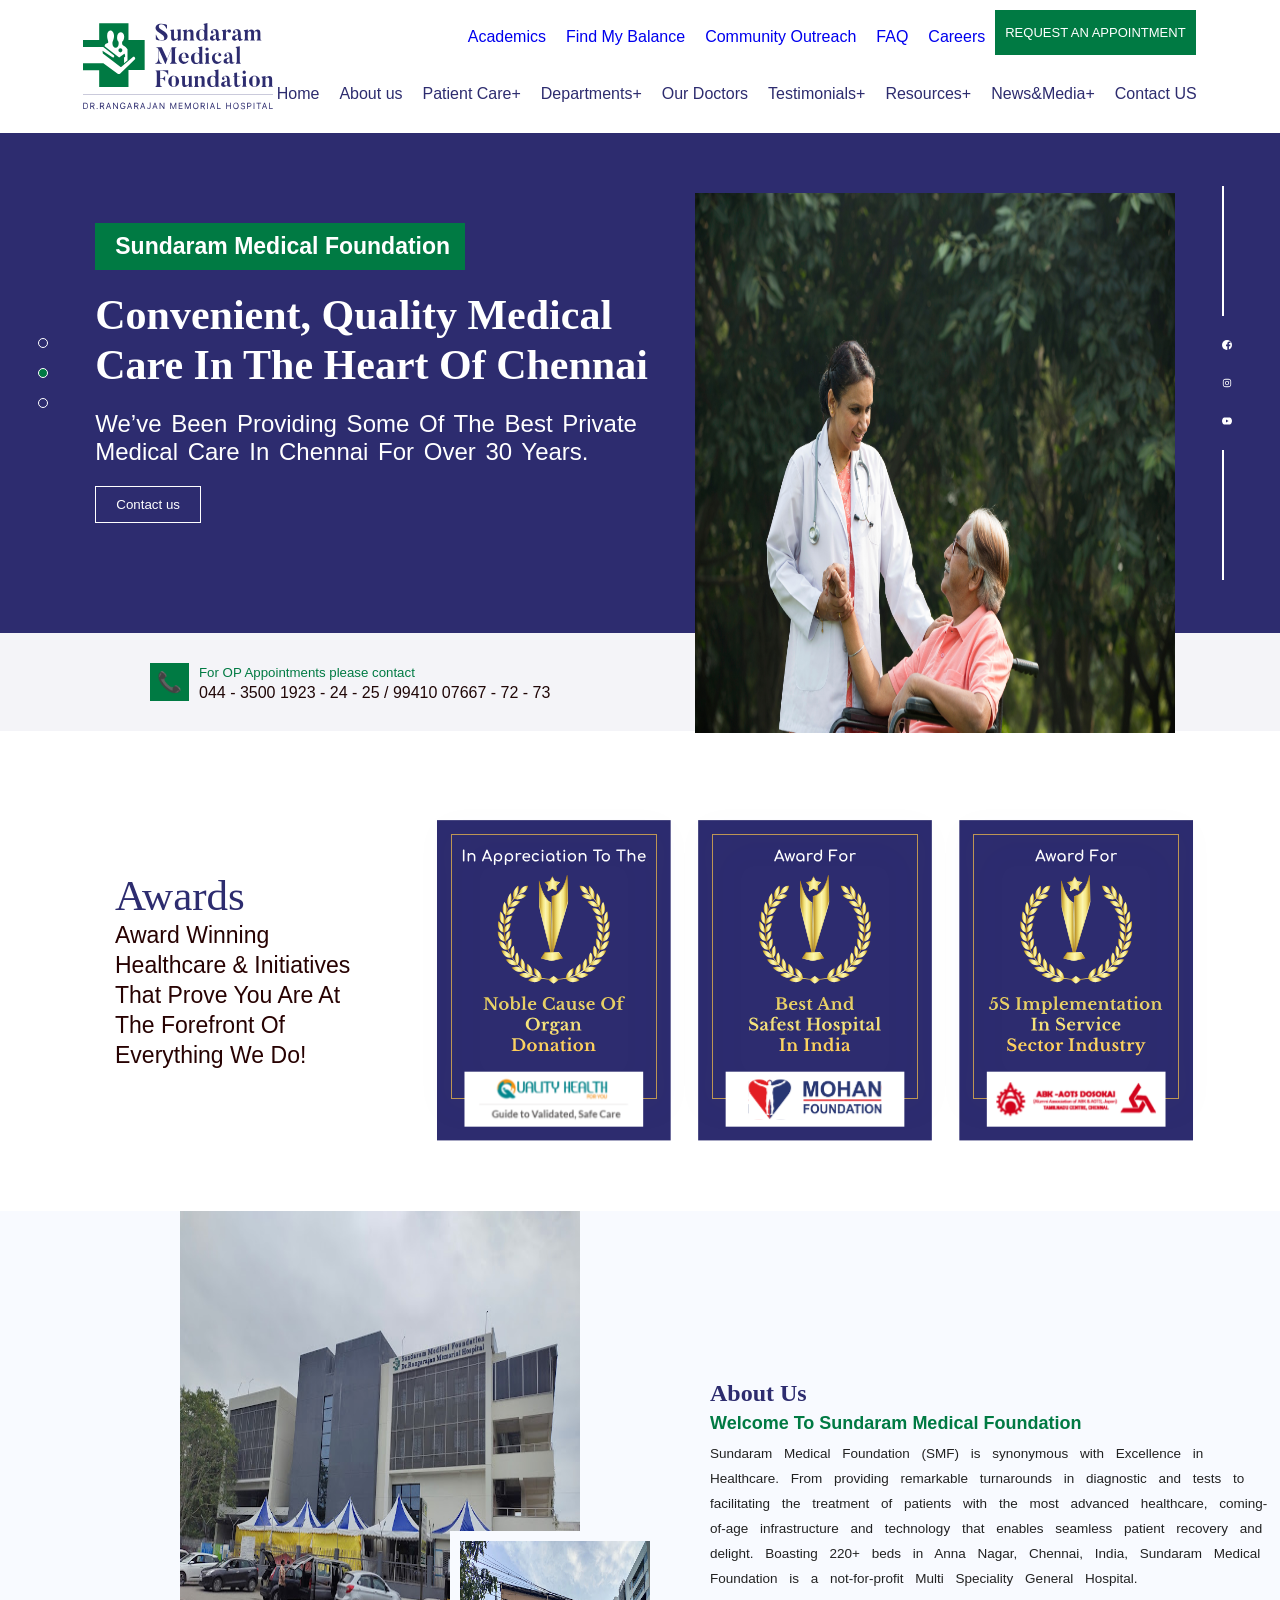
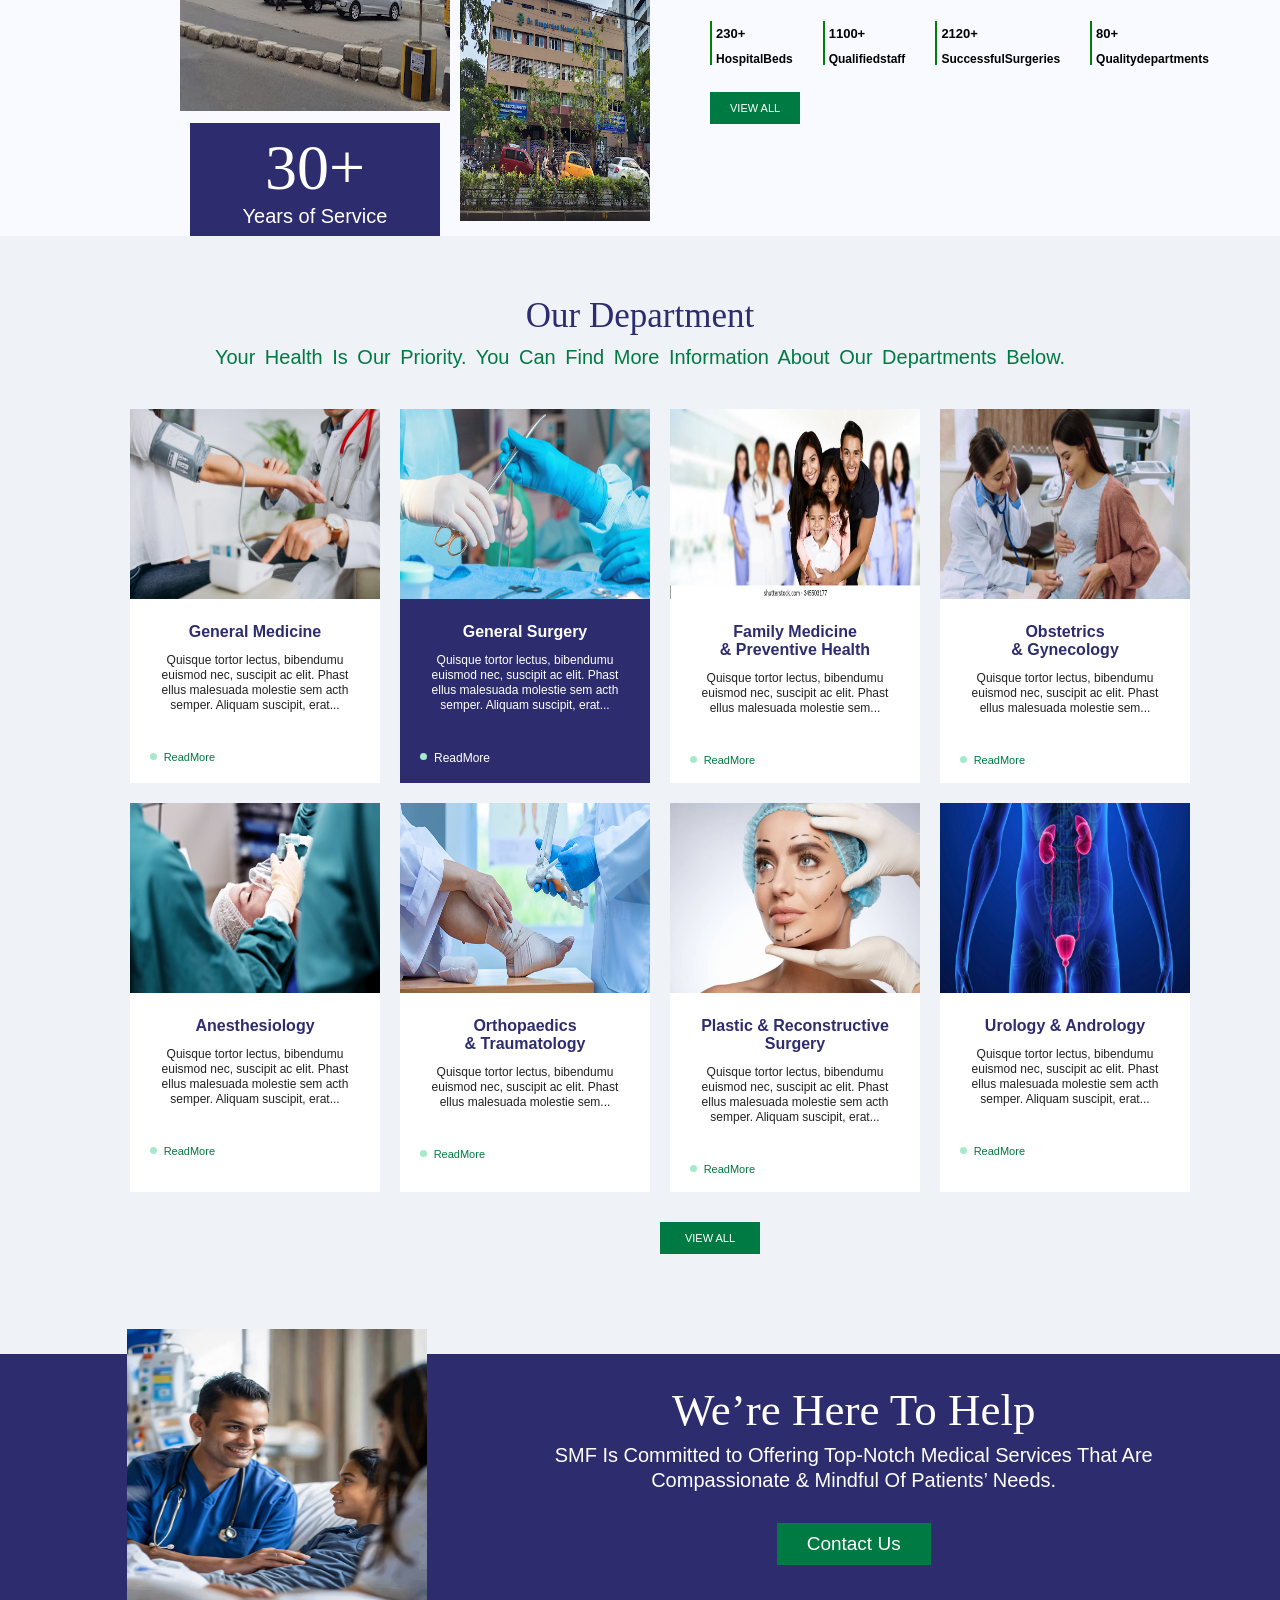
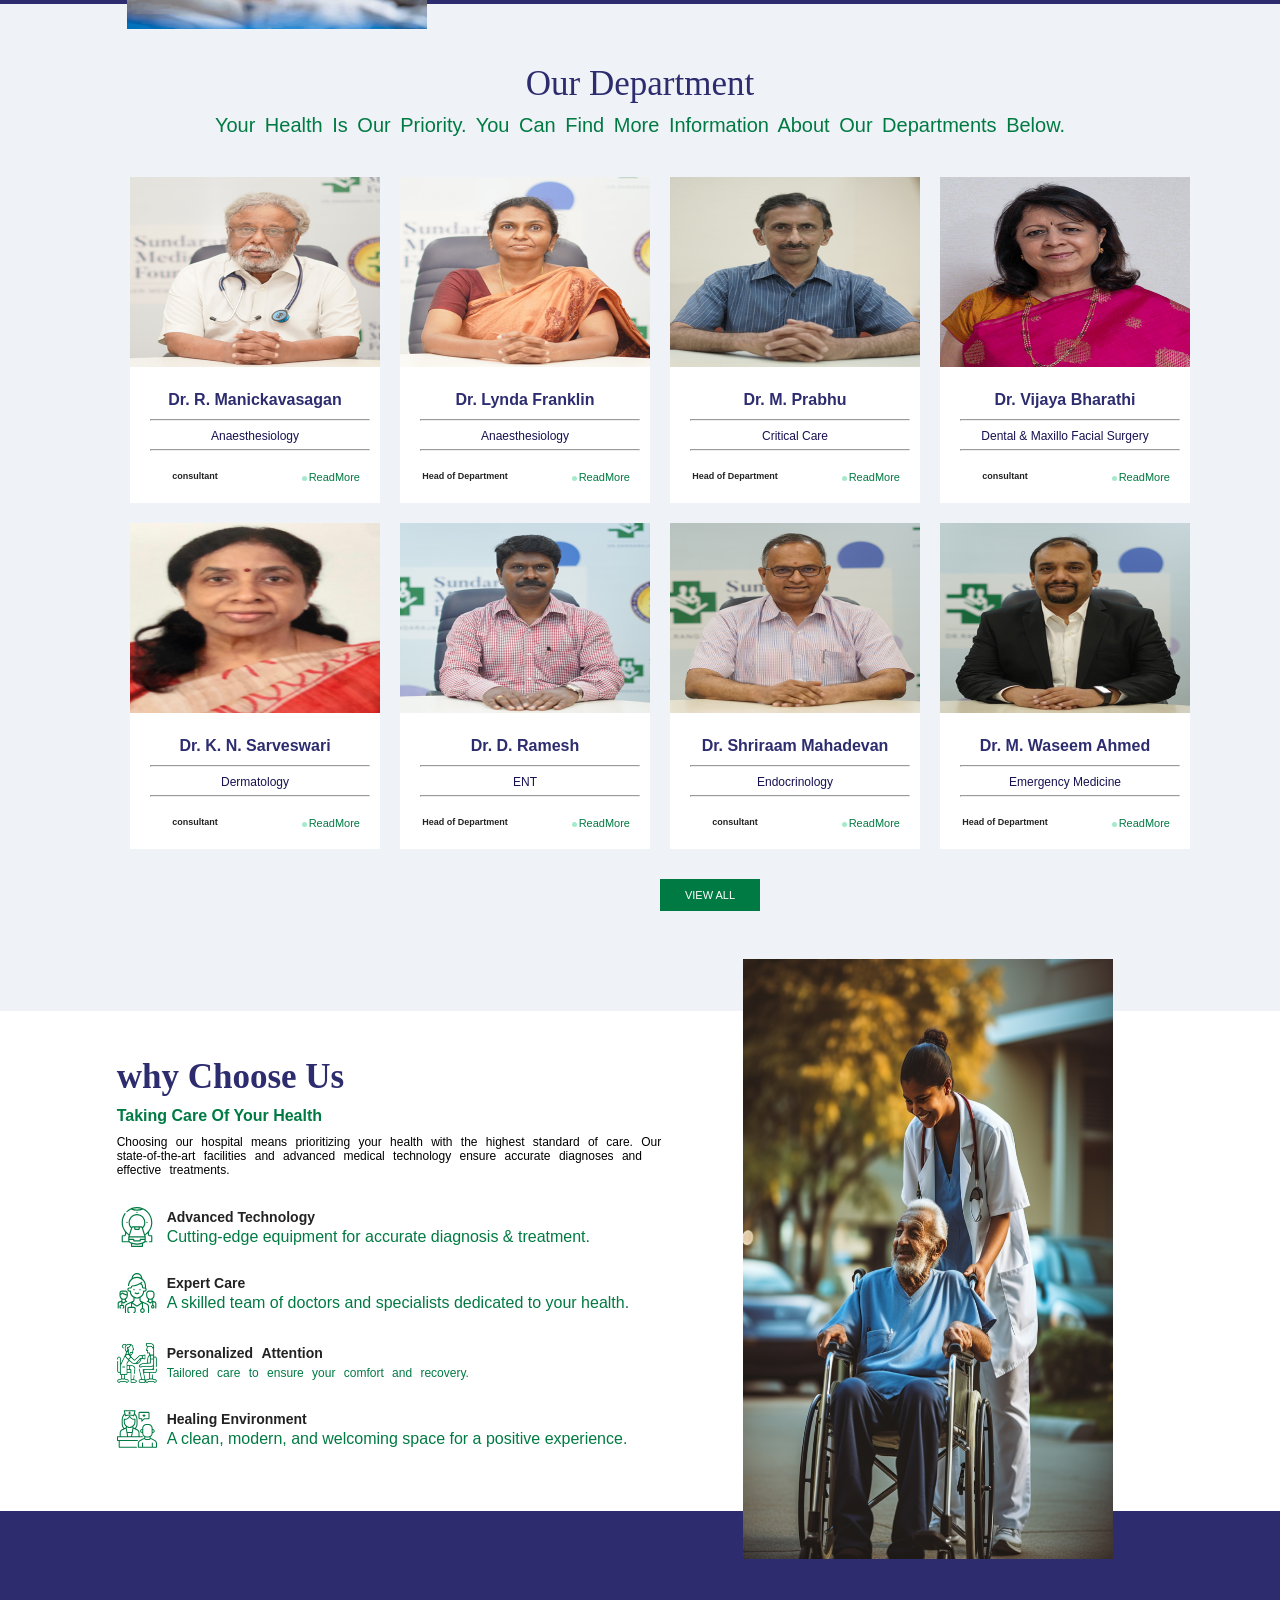
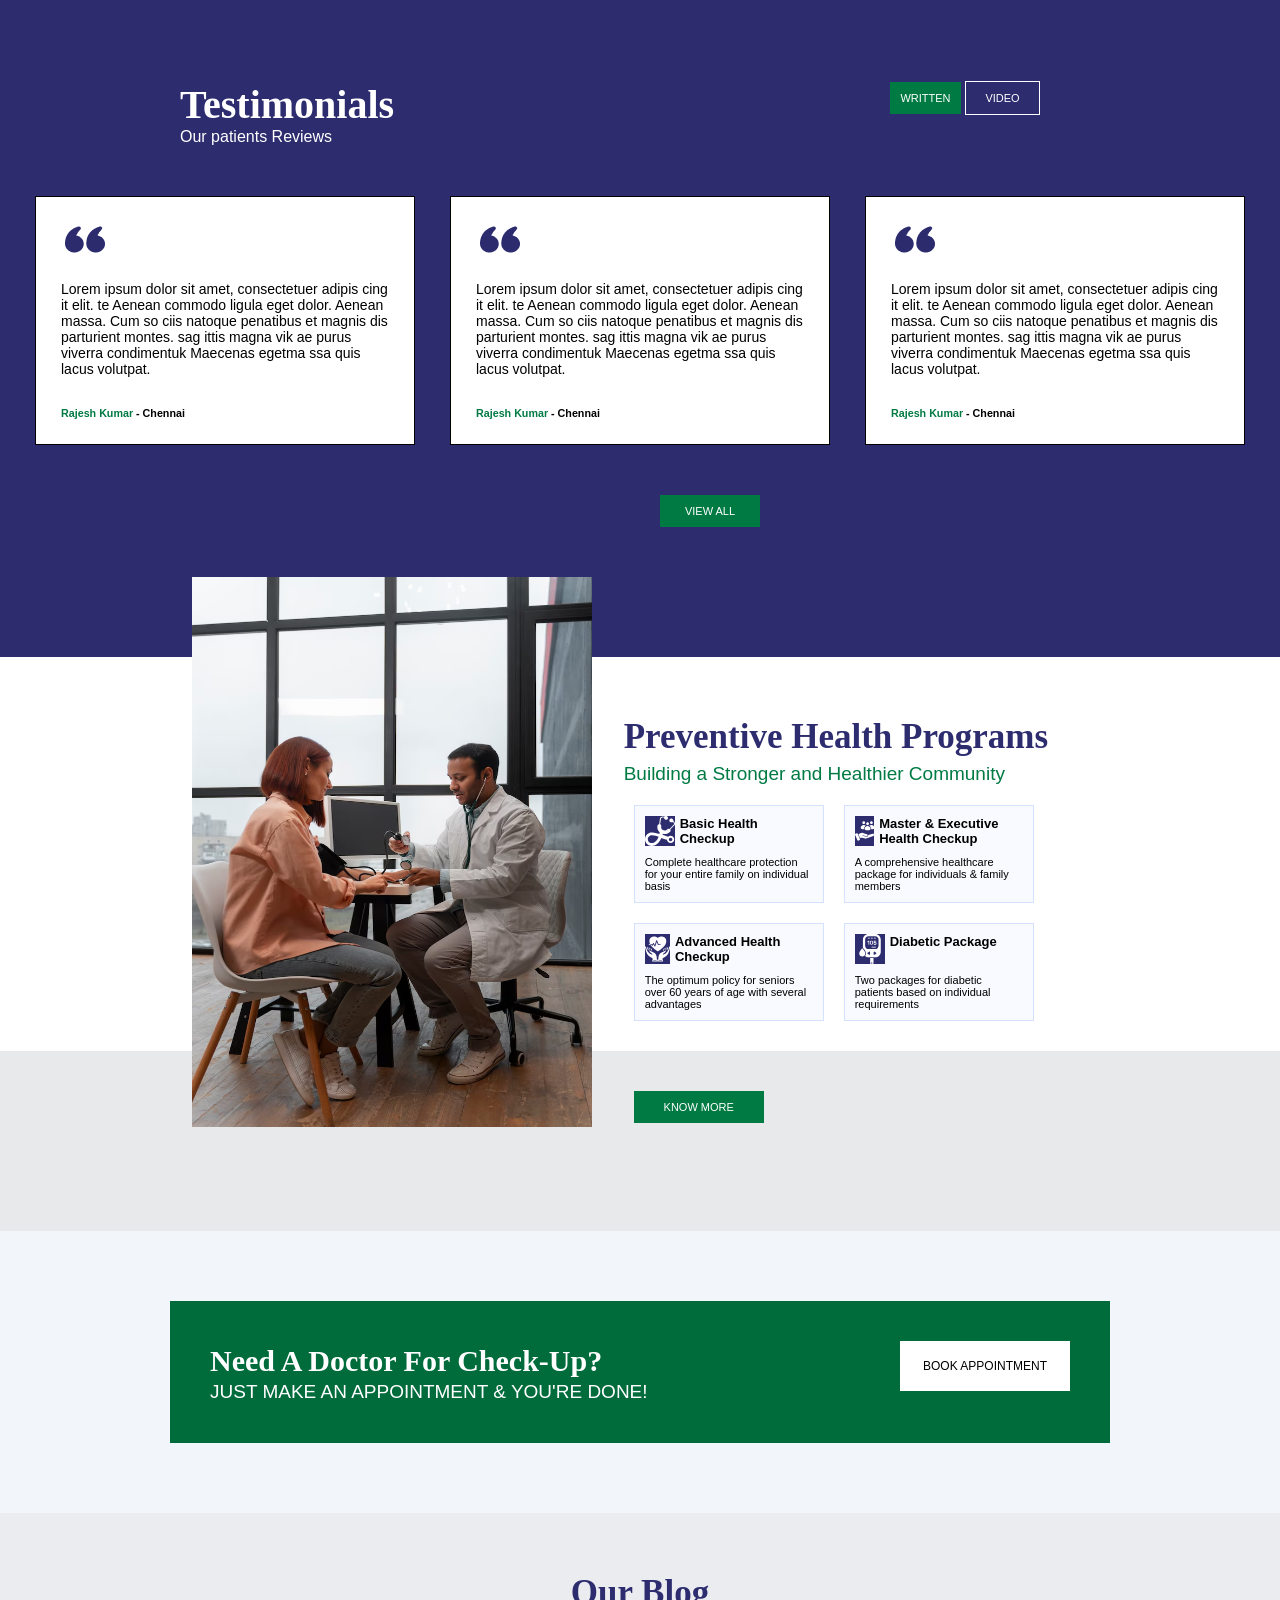
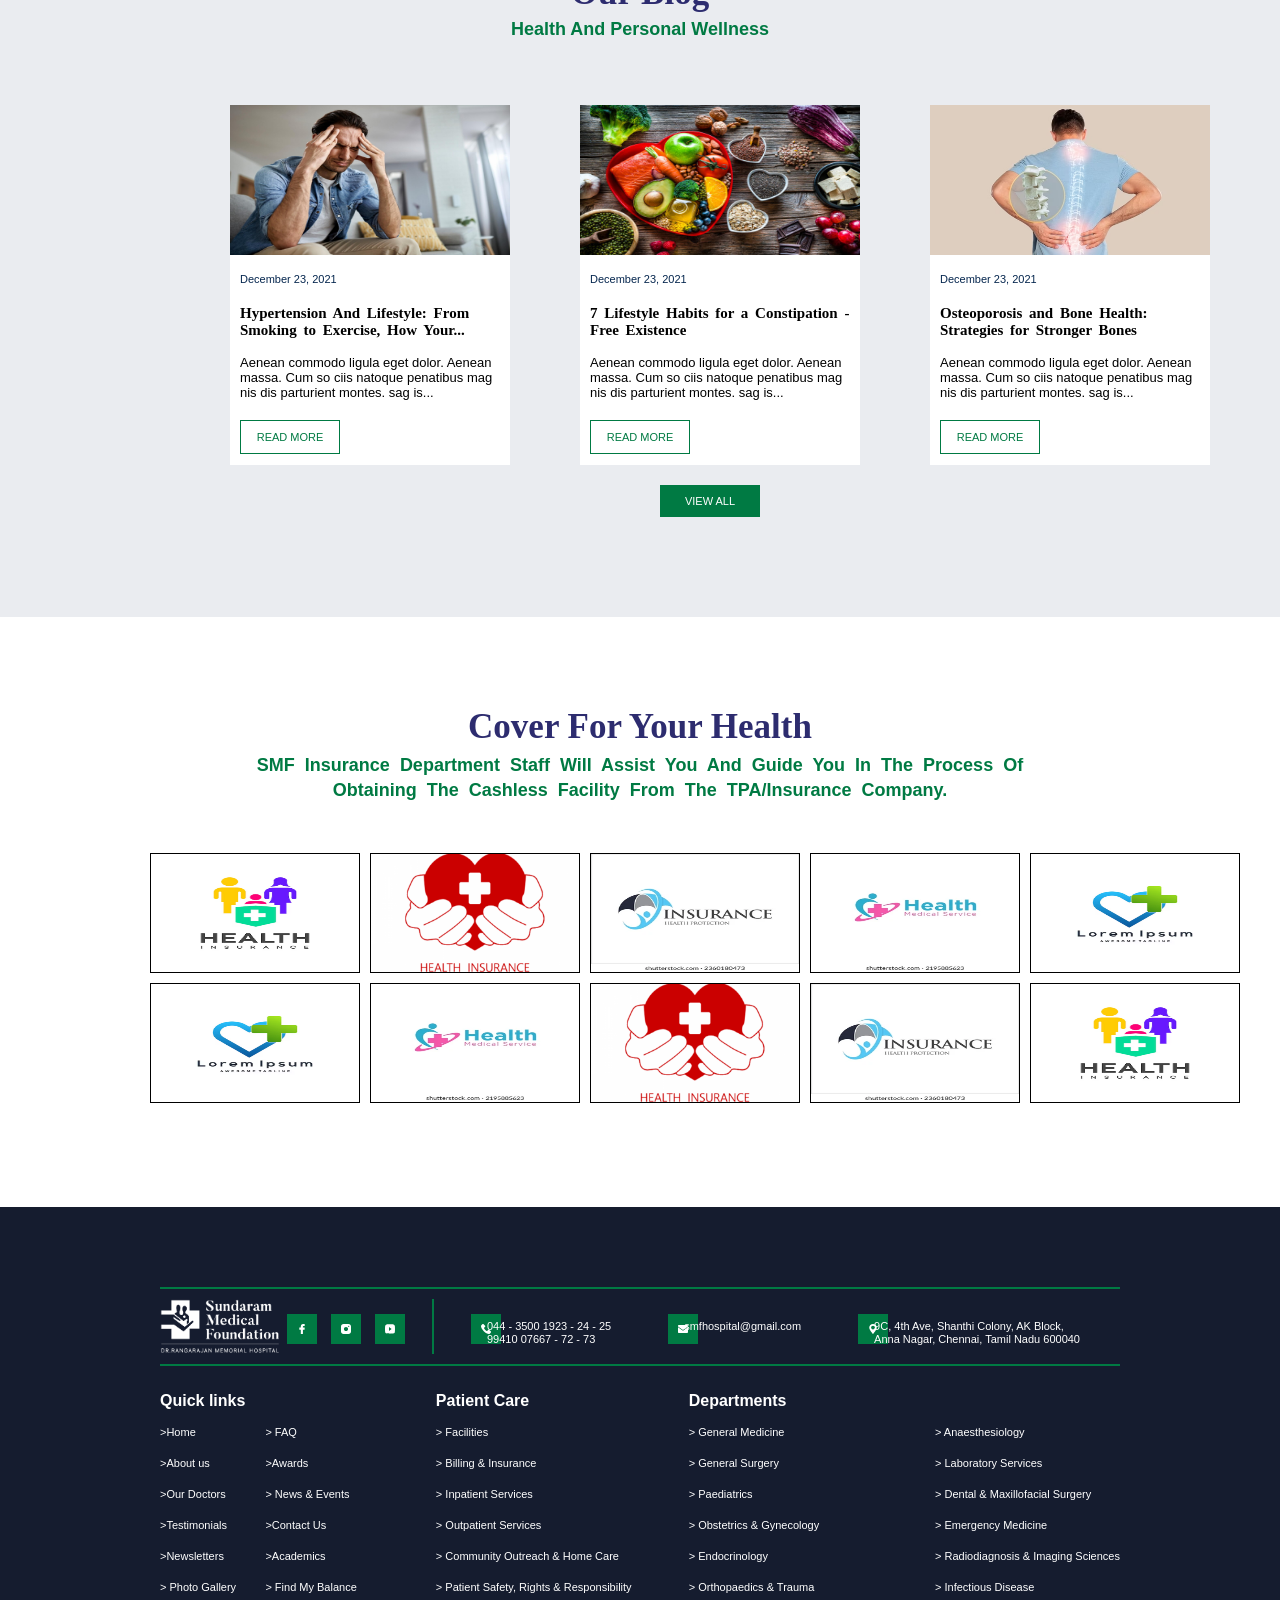
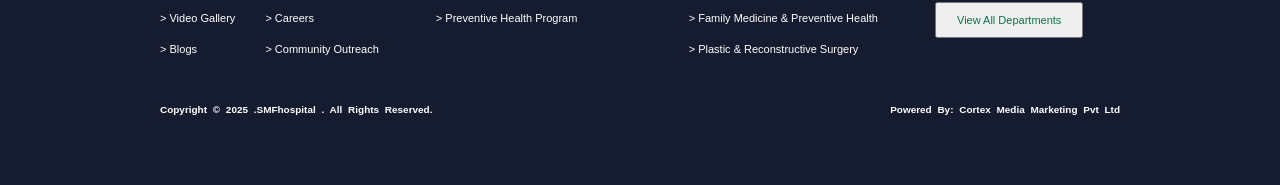
==== commit ea8b0f86: "commi" ====
--- a/index.html
+++ b/index.html
@@ -4896,13 +4896,13 @@
 
             <div class="col4">
                 <div class="sline"></div>
-                <div class="div"><span>230+</span> <br>Hospital Beds</div>
+                <div class="div"><span>230+</span> <br>HospitalBeds</div>
                 <div class="sline"></div>
-                <div class="div"><span>1100+</span><br>Qualified staff</div>
+                <div class="div"><span>1100+</span><br>Qualifiedstaff</div>
                 <div class="sline"></div>
-                <div class="div"><span>2120+</span><br>Successful Surgeries</div>
+                <div class="div"><span>2120+</span><br>SuccessfulSurgeries</div>
                 <div class="sline"></div>
-                <div class="div"><span>80+</span><br>Quality departments</div>
+                <div class="div"><span>80+</span><br>Qualitydepartments</div>
             </div>
             <button class="view">VIEW ALL</button>
         </div>
--- a/style.css
+++ b/style.css
@@ -4,7 +4,10 @@
   box-sizing: border-box;
   font-family: 'Arial', sans-serif;
 }
-
+html,body{
+  width: 100%;
+  height: auto;
+}
 /* ////////////////////////Navbar/////////////////////// */
 svg {
   width: 190px;
@@ -1108,13 +1111,15 @@
 }
 .lin{
   border: 1px solid  rgba(0, 122, 67, 1);
-  width: 1100px;
+    max-width: 1100px;
+    width: 100%;
   margin-bottom: 10px;
   margin-top: 10px;
 }
 .lin2{
   border: 1px solid  rgba(0, 122, 67, 1);
-  width: 1100px;
+      max-width: 1100px;
+    width: 100%;
   margin-bottom: 10px;
   margin-top: 10px;
 }
@@ -1182,10 +1187,14 @@
   display: none;
 }
 
-@media screen and (max-width:568px) {
-
+@media screen and (max-width:486px) {
+  p{
+    flex-wrap: wrap;
+  }
   html, body {
   width: 100%;
+  height: auto;
+  flex-wrap: wrap;
   overflow-x: hidden;
 }
   .link {
@@ -1336,8 +1345,22 @@
 
   .hero-span h4 {
     margin-left: 10px;
-  }
-
+    font-size: 16px;
+  }
+span h4 {
+  font-size: 23px;
+  font-weight: 500px;
+  padding: 10px;
+  width: 300px;
+  padding-left: 20px;
+  background: rgba(0, 122, 67, 1);
+  color: white;
+  margin-bottom: 20px;
+}
+.hero-content .hero-h1 {
+  font-size: 24px;
+  line-height: 30px;
+}
   .hero-content h1 {
     font-size: 30px;
     line-height: 40px;
@@ -1382,7 +1405,7 @@
   }
 
   .award-content p {
-    width: 99%;
+    text-align: center;
     font-size: 18px;
     line-height: normal;
     margin-left: -20px;
@@ -1402,40 +1425,47 @@
   }
 
   .photo .build1 {
-    margin-left: 40px;
-    width: 300px;
-    height: 500px;
+    margin-left: 20px;
+    width: 270px;
+    height: 450px;
   }
 
   .photo .build2 {
-    margin-left: -260px;
-    width: 180px;
-    height: 260px;
+    margin-left: -280px;
+    width: 160px;
+    height: 240px;
+    margin-top: -40px;
   }
 
   .service {
-    font-size: 34px;
+    font-size: 30px;
   }
 
   .years {
     margin-left: 0px;
     width: 148px;
-    margin-left: 40px;
-    font-size: 16px;
+    height: 60px;
+    margin-left: 20px;
+    font-size: 14px;
   }
 
   .about {
-    margin-left: 30px;
+    margin-left: 20px;
     margin-top: 30px;
   }
 
   .about p {
-    width: 390px;
+    width: 310px;
+    font-size: 13px;
   }
 
   .col4 span {
     font-weight: bolder;
     font-size: 11px;
+ 
+  }
+  .col4{
+       margin-left: -10px;
   }
 
   .div {
@@ -1444,41 +1474,44 @@
   }
 
   .col4 :nth-child(3) {
-    margin-left: 10px;
+    margin-left: 6px;
   }
 
   .col4 :nth-child(5) {
-    margin-left: 10px;
+    margin-left: 6px;
   }
 
   .col4 :nth-child(7) {
-    margin-left: 10px;
+    margin-left: 6px;
   }
 
   .col4 :nth-child(9) {
-    margin-left: 10px;
+    margin-left: 7px;
   }
 
   .card-layout img {
-    width: 180px;
+    width: 160px;
     height: 80px;
   }
-
+   .card-layout h4{
+    font-size: 15px;
+   }
   .card1 {
     grid-column: 1/2;
     grid-row: 1/2;
     background: rgba(255, 255, 255, 1);
     margin: 10px;
-    width: 180px;
-    margin-left: 20px;
-  }
-
+    width: 160px;
+    margin-left: 5px;
+  }
+    
   .card2 {
     grid-column: 2/3;
     grid-row: 1/2;
     background: rgba(45, 44, 111, 1);
     margin: 10px;
-    width: 180px;
+    width: 160px;
+    margin-left: -6px;
   }
 
   .card3 {
@@ -1486,8 +1519,8 @@
     grid-row: 2/3;
     background: rgba(255, 255, 255, 1);
     margin: 10px;
-    width: 180px;
-    margin-left: 20px;
+    width: 160px;
+    margin-left: 5px;
   }
 
   .card4 {
@@ -1495,7 +1528,8 @@
     grid-row: 2/3;
     background: rgba(255, 255, 255, 1);
     margin: 10px;
-    width: 180px;
+    width: 160px;
+    margin-left: -6px;
   }
 
   .card5 {
@@ -1503,8 +1537,8 @@
     grid-row: 3/4;
     background: rgba(255, 255, 255, 1);
     margin: 10px;
-    width: 180px;
-    margin-left: 20px;
+    width: 160px;
+    margin-left: 5px;
   }
 
   .card6 {
@@ -1512,7 +1546,8 @@
     grid-row: 3/4;
     background: rgba(255, 255, 255, 1);
     margin: 10px;
-    width: 180px;
+    width: 160px;
+    margin-left: -6px;
   }
 
   .card7 {
@@ -1520,8 +1555,8 @@
     grid-row: 4/5;
     background: rgba(255, 255, 255, 1);
     margin: 10px;
-    width: 180px;
-    margin-left: 20px;
+    width: 160px;
+    margin-left: 5px;
   }
 
   .card8 {
@@ -1529,8 +1564,9 @@
     grid-row: 4/5;
     background: rgba(255, 255, 255, 1);
     margin: 10px;
-    width: 180px;
+    width: 160px;
     margin-right: 120px;
+    margin-left: -6px;
   }
 
   .circles .more {
@@ -1540,6 +1576,7 @@
     right: 98px;
     top: -2px
   }
+ 
 
   .circles .more2 {
     margin-left: 10px;
@@ -1550,7 +1587,9 @@
   }
 
   .card-layout p {
-    width: 190px;
+    width: 180px;
+    text-align:left;
+    font-size: 11px;
   }
 
   .view1 {
@@ -1562,7 +1601,7 @@
     font-size: 11px;
     font-weight: lighter;
     margin-top: 20px;
-    margin-left: 160px;
+    margin-left: 120px;
     margin-bottom: 100px;
   }
 
@@ -1576,8 +1615,11 @@
   }
 
   .help p {
-    font-size: 17px;
+    font-size: 13px;
     font-weight: lighter;
+  }
+  .help h1{
+    font-size: 30px
   }
 
   .hero6 .department {
@@ -1589,7 +1631,7 @@
   }
 
   hr {
-    width: 140px;
+    width: 120px;
   }
 
   .cards1 {
@@ -1597,16 +1639,16 @@
     grid-row: 1/2;
     background: rgba(255, 255, 255, 1);
     margin: px;
-    width: 180px;
-    margin-left: 20px;
+    width: 160px;
+    margin-left: 5px;
   }
 
   .cards2 {
     grid-column: 2/3;
     grid-row: 1/2;
     background: rgba(255, 255, 255, 1);
-    margin: px;
-    width: 180px;
+    margin-left:-5px;
+    width: 160px;
   }
 
   .cards3 {
@@ -1614,16 +1656,16 @@
     grid-row: 2/3;
     background: rgba(255, 255, 255, 1);
     margin: 10px;
-    width: 180px;
-    margin-left: 20px;
+    width: 160px;
+    margin-left: 5px;
   }
 
   .cards4 {
     grid-column: 2/3;
     grid-row: 2/3;
     background: rgba(255, 255, 255, 1);
-    margin: 10px;
-    width: 180px;
+    margin-left:-5px;
+    width: 160px;
   }
 
   .cards5 {
@@ -1631,16 +1673,16 @@
     grid-row: 3/4;
     background: rgba(255, 255, 255, 1);
     margin: 10px;
-    width: 180px;
-    margin-left: 20px;
+    width: 160px;
+    margin-left: 5px;
   }
 
   .cards6 {
     grid-column: 2/3;
     grid-row: 3/4;
     background: rgba(255, 255, 255, 1);
-    margin: 10px;
-    width: 180px;
+    margin-left:-5px;
+    width: 160px;
   }
 
   .cards7 {
@@ -1648,16 +1690,16 @@
     grid-row: 4/5;
     background: rgba(255, 255, 255, 1);
     margin: 10px;
-    width: 180px;
-    margin-left: 20px;
+    width: 160px;
+    margin-left: 5px;
   }
 
   .cards8 {
     grid-column: 2/3;
     grid-row: 4/5;
     background: rgba(255, 255, 255, 1);
-    margin: 10px;
-    width: 180px;
+    margin-left:-5px;
+    width: 160px;
   }
 
   .circl h6 {
@@ -1673,7 +1715,7 @@
     height: 5px;
     border-radius: 50%;
     background: rgba(166, 234, 203, 1);
-    margin-left: 97px;
+    margin-left: 75px;
   }
 
   .cards h4 {
@@ -1683,8 +1725,10 @@
   .circl .mores {
     color: rgba(0, 122, 67, 1);
     font-size: 9px;
-    margin-right: 18px;
-    margin-top: 4px;
+    position: absolute;
+    margin-left: 85px;
+    margin-top: 3px;
+
   }
 
   .hero7 {
@@ -1771,9 +1815,9 @@
   .chennai {
     background: rgba(255, 255, 255, 1);
     border: 1px solid;
-    width: 350px;
+    width: 320px;
     padding: 25px;
-    margin-left: 30px;
+    margin-left: 5px;
   }
 
   .chennai img {
@@ -1787,7 +1831,7 @@
   }
 
   .testimonial h1 {
-    font-size: 40px;
+    font-size: 30px;
     font-weight: bolder;
     font-family: 'Times New Roman', Times, serif;
   }
@@ -1856,11 +1900,11 @@
   }
 
   .preventive img {
-    width: 360px;
-    height: 550px;
+    width: 320px;
+    height: 530px;
     margin-top:-80px;
     transform: scaleX(-1);
-    margin-left: 30px;
+    margin-left: 5px;
   }
   .health{
     width: 400px;
@@ -1892,17 +1936,20 @@
   .basic {
     border: 1px solid rgba(212, 225, 255, 1);
     background: rgba(248, 250, 255, 1);
-    width: 220px;
+    width: 170px;
     margin: 10px;
     padding: 10px;
+    margin-left: -10px;
   }
 
   .health-box {
     display: flex;
+    gap: 5px;
   }
 
   .health-box1 {
     display: flex;
+    gap: 5px;
   }
 
   .basic h4 {
@@ -1934,7 +1981,7 @@
   color: white;
 }
 .doct h1{
-    font-size: 25px;
+    font-size: 21px;
   font-weight: bolder;
   font-family: 'Times New Roman', Times, serif;
   line-height: 40px;
@@ -1970,7 +2017,9 @@
   width: 350px;
   height: 420px;
   background: rgba(255, 255, 255, 1);
-}
+  margin-left: -20px;
+}
+
 
 .blog h1{
  color: rgba(45, 44, 111, 1);
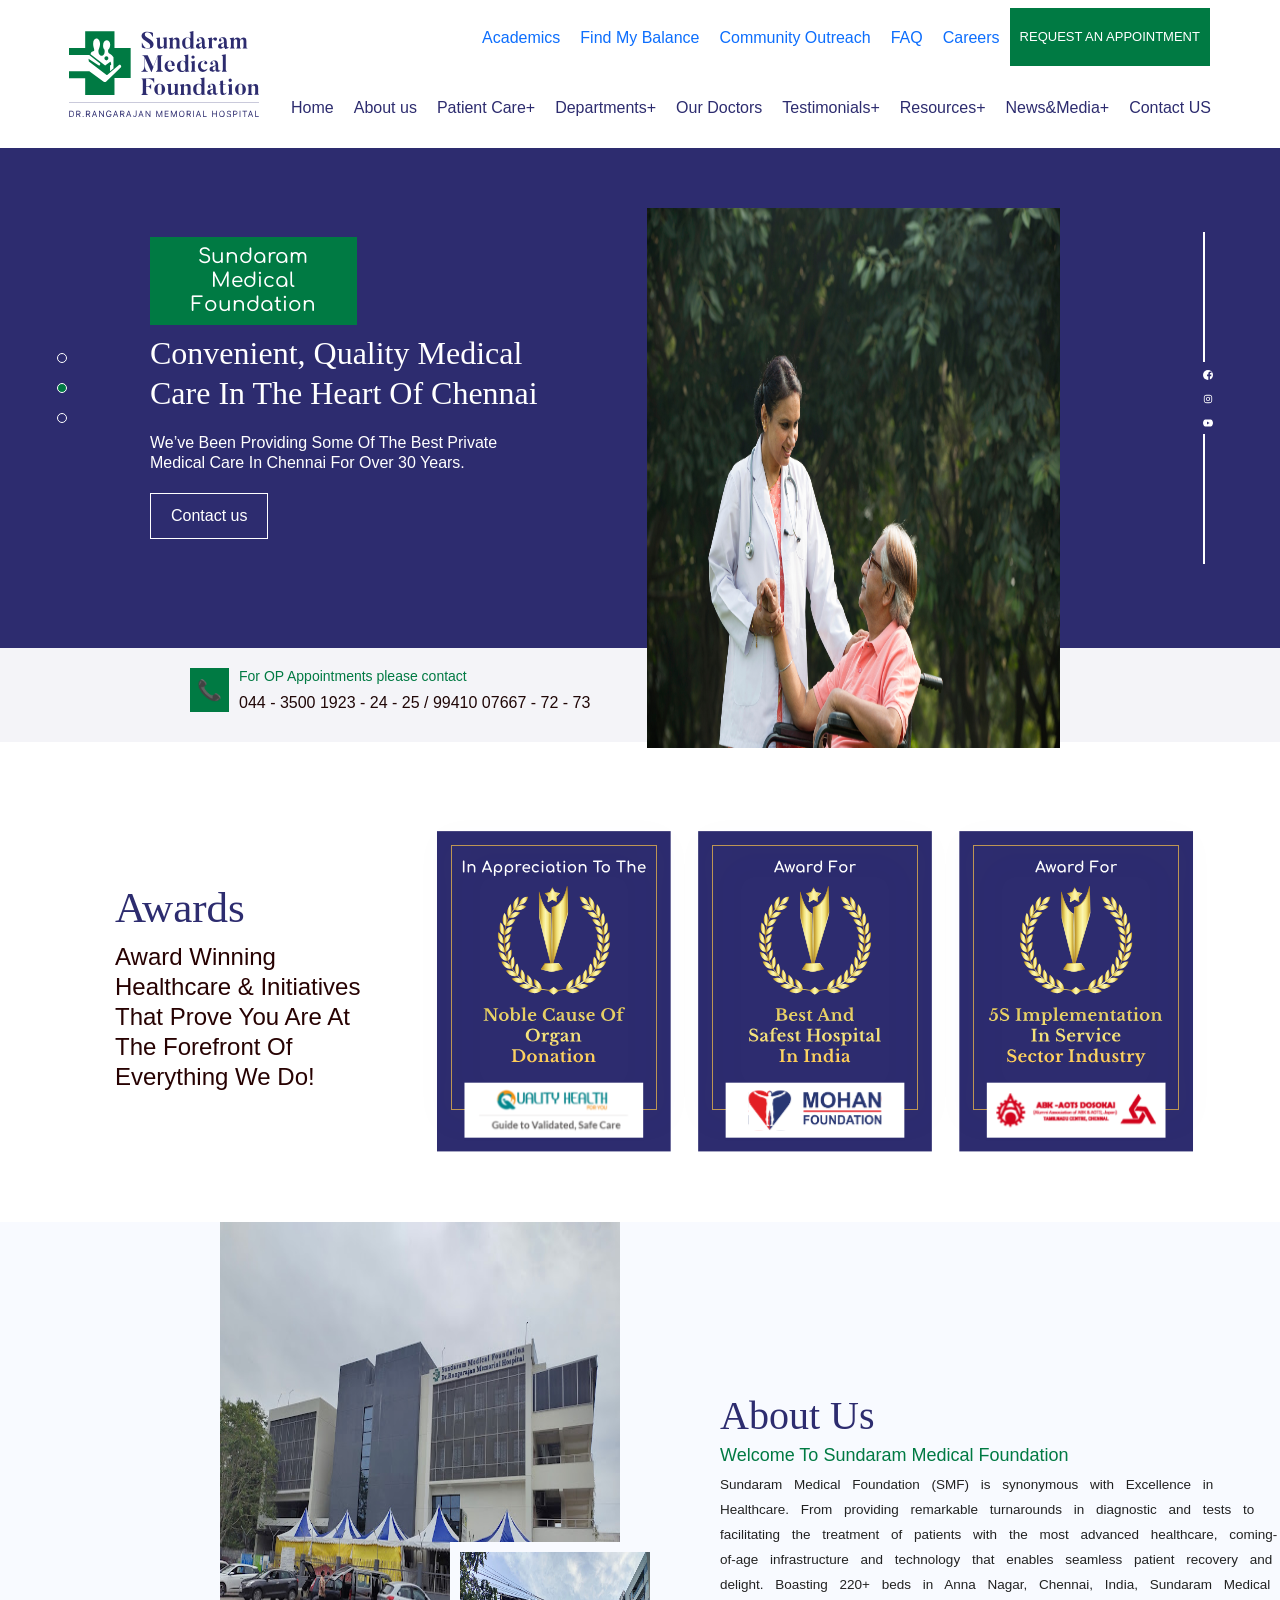
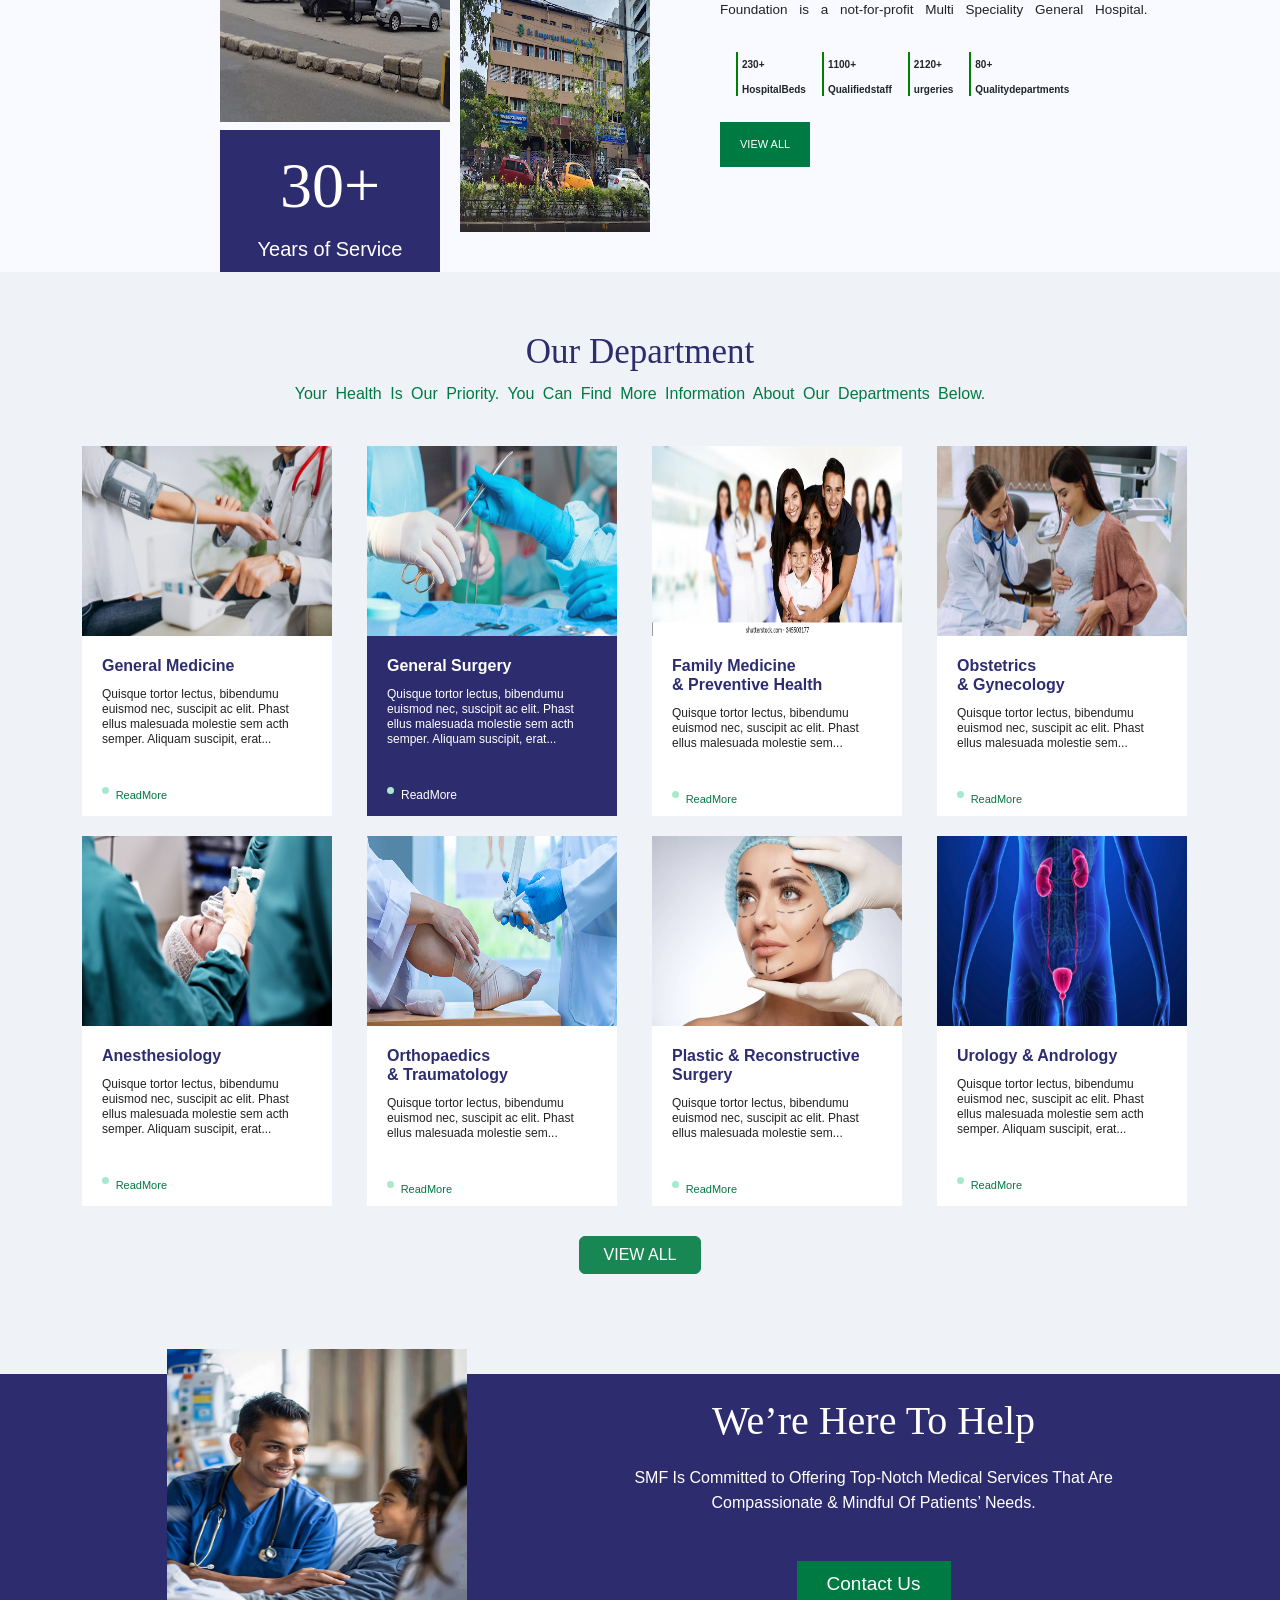
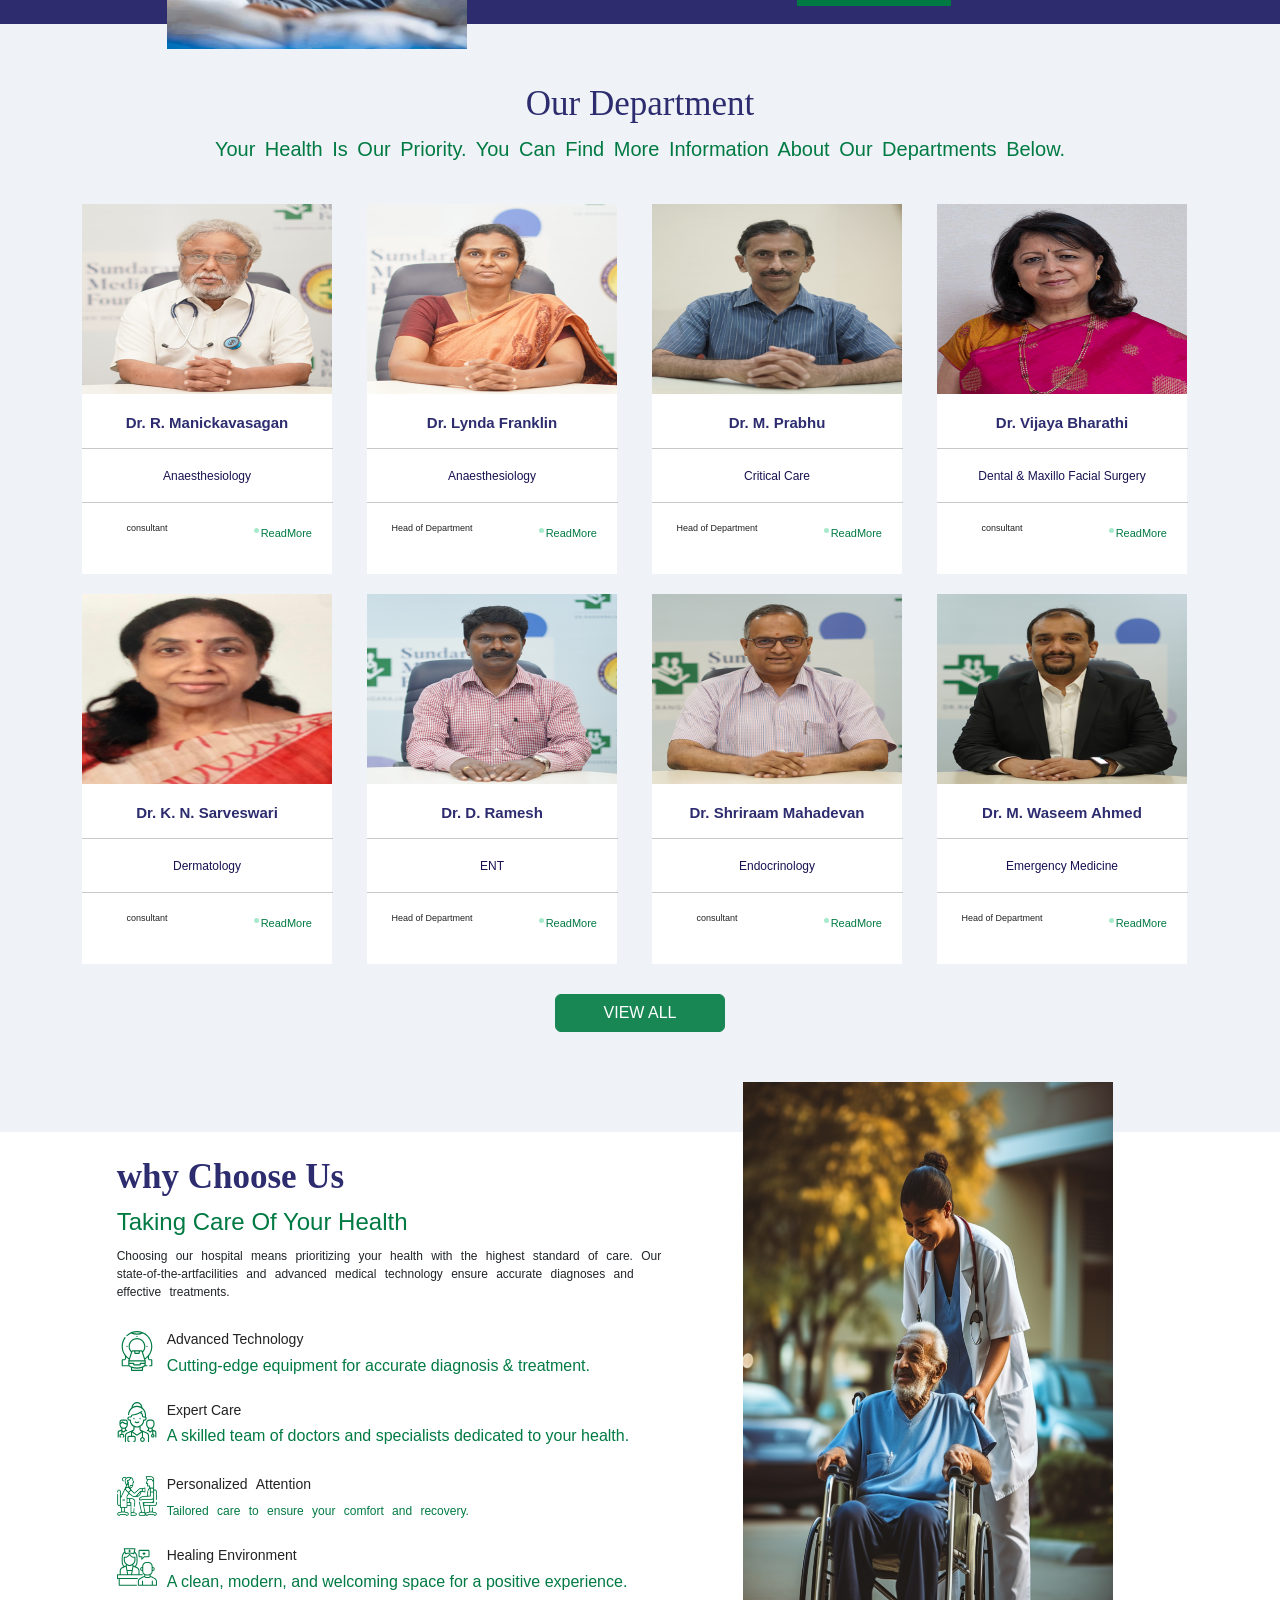
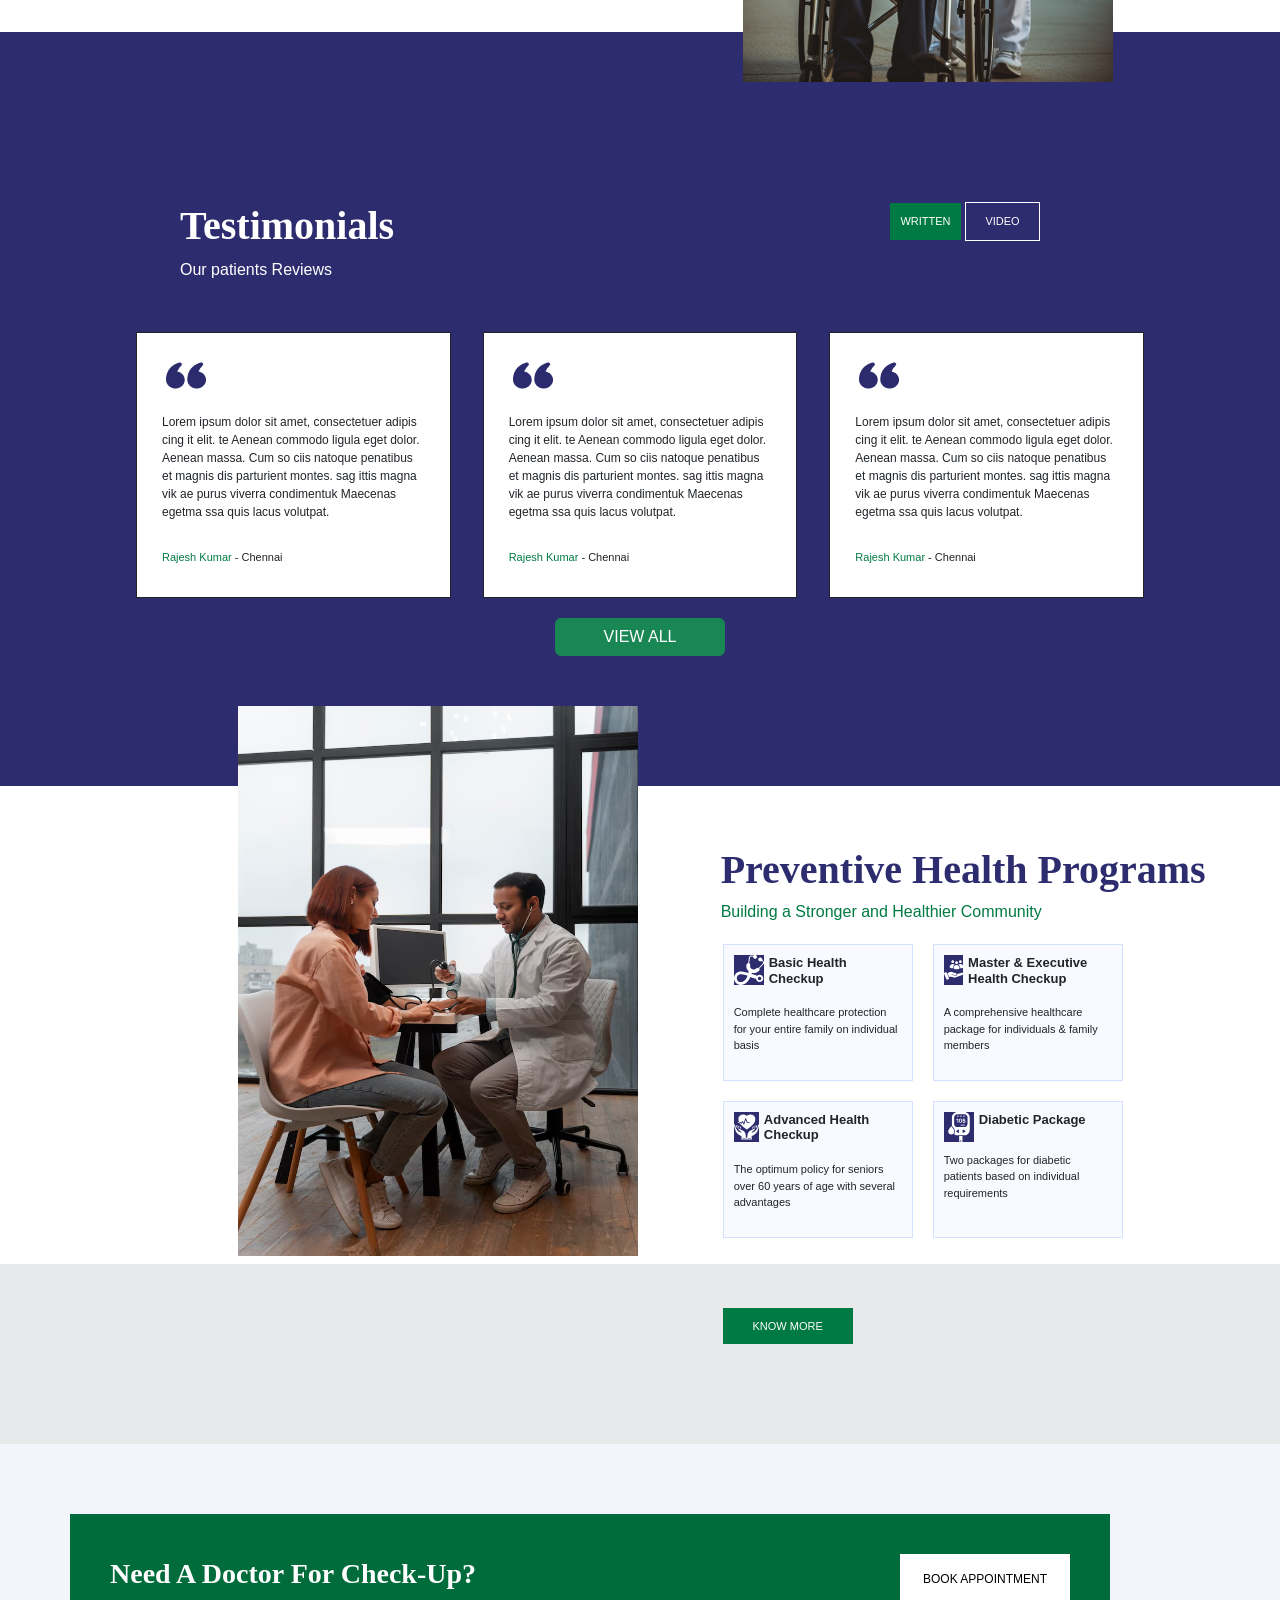
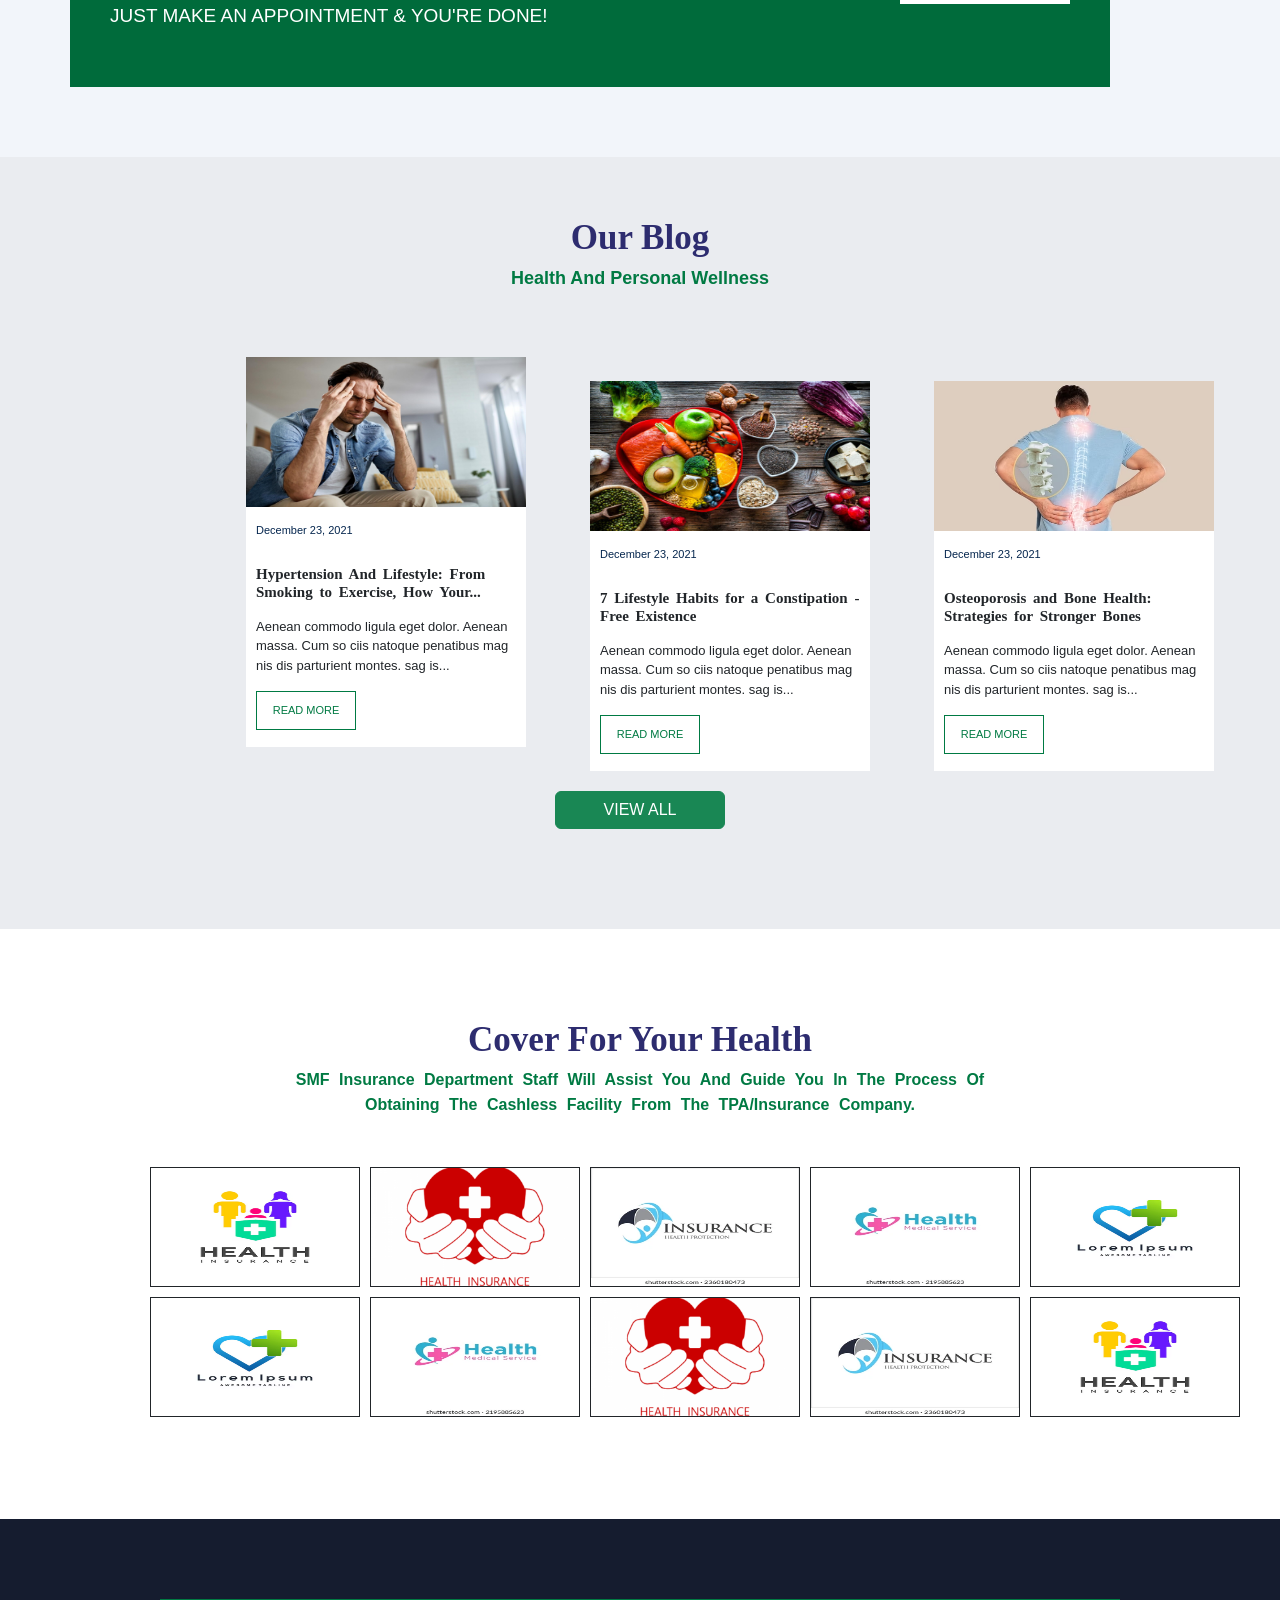
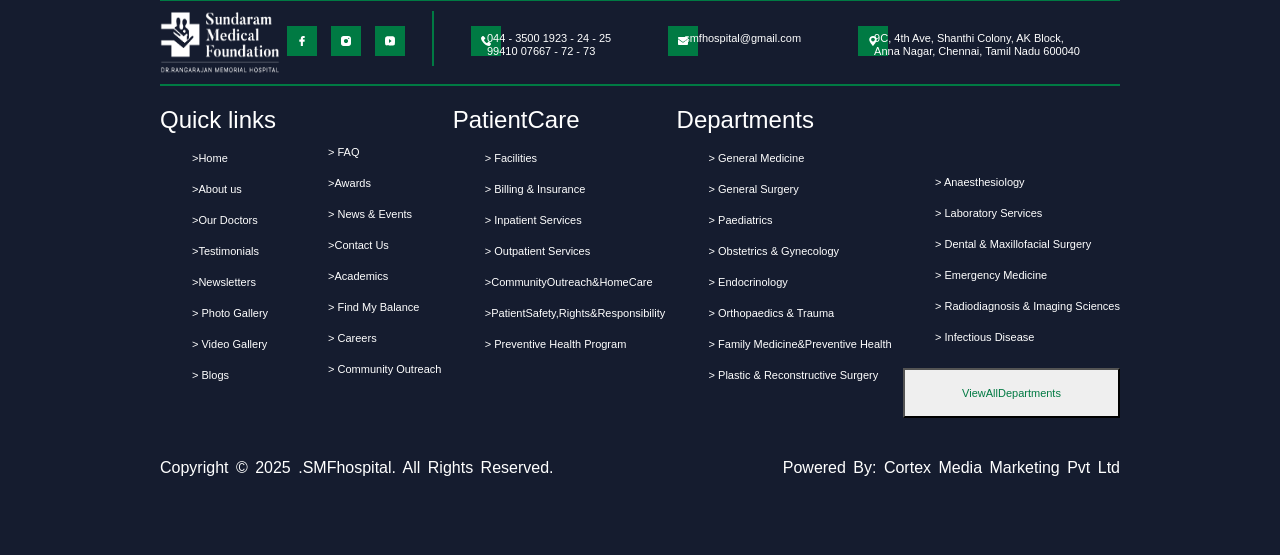
==== commit 1fa7a718: "co" ====
--- a/index.html
+++ b/index.html
@@ -6,28 +6,29 @@
     <meta name="viewport" content="width=device-width, initial-scale=1.0">
     <title>Interview-task</title>
     <link rel="stylesheet" href="./style.css">
+    <link href="https://cdn.jsdelivr.net/npm/bootstrap@5.3.2/dist/css/bootstrap.min.css" rel="stylesheet">
+    <link href="https://fonts.googleapis.com/css2?family=Comfortaa:wght@400;700&display=swap" rel="stylesheet">
+
+      
 </head>
-<style>
 
-</style>
 
 <body>
-    <nav class="navbar">
-        <div class="shadow">
-            <button class="but" onclick="menu.hidden^=1">
-                <div class="me">
-                    <div></div>
-                    <div></div>
-                    <div></div>
-                </div>
+    <nav class="navbar justify-content-center mx-lg-5 ">
+        <div class="shadow m-2" >
+            <button class="but " onclick="menu.hidden^=1">
+                 <svg  class="me " xmlns="http://www.w3.org/2000/svg" width="16" height="16" fill="currentColor" class="bi bi-list" viewBox="0 0 16 16">
+  <path fill-rule="evenodd" d="M2.5 12a.5.5 0 0 1 .5-.5h10a.5.5 0 0 1 0 1H3a.5.5 0 0 1-.5-.5m0-4a.5.5 0 0 1 .5-.5h10a.5.5 0 0 1 0 1H3a.5.5 0 0 1-.5-.5m0-4a.5.5 0 0 1 .5-.5h10a.5.5 0 0 1 0 1H3a.5.5 0 0 1-.5-.5"/>
+</svg>
+                
             </button>
             <div class="links">
                 <ul id="menu" hidden>
-                    <li nav-heading><a href="">Academics</a></li>
-                    <li nav-heading><a href="">Find My Balance</a></li>
-                    <li nav-heading><a href="">Community Outreach</a> </li>
-                    <li nav-heading><a href="">FAQ</a></li>
-                    <li nav-heading><a href="">Careers</a></li>
+                    <li ><a href="">Find My Balance</a></li>
+                    <li ><a href="">Academics</a></li>
+                    <li ><a href="">Community Outreach</a> </li>
+                    <li ><a href="">FAQ</a></li>
+                    <li ><a href="">Careers</a></li>
                     <button class="button">Request an Appiontment</button>
                 </ul>
 
@@ -200,11 +201,11 @@
             <div class="link">
                 <div class="nav1">
                     <ul>
-                        <li nav-heading><a href="#">Academics</a></li>
-                        <li nav-heading><a href="#">Find My Balance</a></li>
-                        <li nav-heading><a href="#">Community Outreach</a> </li>
-                        <li nav-heading><a href="#">FAQ</a></li>
-                        <li nav-heading><a href="#">Careers</a></li>
+                        <li><a href="#">Academics</a></li>
+                        <li><a href="#">Find My Balance</a></li>
+                        <li><a href="#">Community Outreach</a> </li>
+                        <li><a href="#">FAQ</a></li>
+                        <li><a href="#">Careers</a></li>
                     </ul>
                     <button class="button">REQUEST AN APPOINTMENT</button>
 
@@ -229,14 +230,13 @@
 
 
             </div>
-            <div class="shadow">
-                <button class="but" onclick="menus.hidden^=1">
-                    <div class="mee">
-                        <div></div>
-                        <div></div>
-                        <div></div>
-                    </div>
-                </button>
+            <div class="shadow m-2">
+                 <button class="but " onclick="menus.hidden^=1">
+                 <svg  class="me " xmlns="http://www.w3.org/2000/svg" width="16" height="16" fill="currentColor" class="bi bi-list" viewBox="0 0 16 16">
+  <path fill-rule="evenodd" d="M2.5 12a.5.5 0 0 1 .5-.5h10a.5.5 0 0 1 0 1H3a.5.5 0 0 1-.5-.5m0-4a.5.5 0 0 1 .5-.5h10a.5.5 0 0 1 0 1H3a.5.5 0 0 1-.5-.5m0-4a.5.5 0 0 1 .5-.5h10a.5.5 0 0 1 0 1H3a.5.5 0 0 1-.5-.5"/>
+</svg>
+                
+            </button>
                 <div class="links">
                     <ul id="menus" hidden>
                         <li><a href="#">Home</a></li>
@@ -255,24 +255,24 @@
         </div>
     </nav>
 
-    <section class="hero">
+    <section class="hero  h-md-100  d-flex flex-column  flex-lg-row justify-content-around  ">
         <div class="dot">
             <div class="circle"></div>
             <div class="circle"></div>
             <div class="circle"></div>
         </div>
 
-        <div class="hero-content">
-
-            <span class="hero-span">
-                <h4>Sundaram Medical Foundation</h4>
+        <div class="hero-content col-12 col-lg-4 ">
+            <span class="hero-span  " >
+                <h4 class="text-center col-12 col-lg-6 p-2 fs-5 ">Sundaram Medical Foundation</h4>
             </span>
-            <h1 class="hero-h1">Convenient, Quality Medical <br> Care In The Heart Of Chennai</h1>
-            <p>We’ve Been Providing Some Of The Best Private <br> Medical Care In Chennai For Over 30 Years.</p>
+            <h1 class="hero-h1 fs-2  lh-sm fs-1">Convenient, Quality Medical <br> Care In The Heart Of Chennai</h1>
+            <p class=" fs-6 lh-sm col-lg-11" >We’ve Been Providing Some Of The Best Private  Medical Care In Chennai For Over 30 Years.</p>
             <button class="contact-button">Contact us</button>
         </div>
-        <img class="hero-image" src="./assets/shutterstock_2094284281.png" alt="">
-        <div class="social">
+        <img class="hero-image col-12 col-lg-4 h-md-100  " src="./assets/shutterstock_2094284281.png" alt="">
+
+        <div class="social d-none d-lg-block">
             <div class="line"></div>
             <div class="app"><svg width="50" height="50" viewBox="0 0 24 24" fill="#ffffff">
                     <path
@@ -293,24 +293,24 @@
             <div class="line"></div>
         </div>
     </section>
-    <div class="box">
-        <div class="content">
-            <div class="phone">&#128222;</div>
-            <div class="col">
-                <h5 class="op"> For OP Appointments please contact</h5>
-                <div class="number">044 - 3500 1923 - 24 - 25 / 99410 07667 - 72 - 73</div>
+    <div class="box ">
+        <div class="content mt-5 mt-lg-0    ">
+            <div class="phone h-25 content mt-5 mt-lg-0 ">&#128222;</div>
+            <div class="col  mt-5 mt-lg-0">
+                <h5 class="op w-100"> For OP Appointments please contact</h5>
+                <div class="number fs-6">044 - 3500 1923 - 24 - 25 / 99410 07667 - 72 - 73</div>
             </div>
         </div>
     </div>
-    <section class="hero2">
-        <div class="award">
+    <section class="hero2 mt-0 ">
+        <div class="award d-flex flex-column flex-lg-row">
             <div class="award-content">
                 <span>
                     <h1>Awards</h1>
                 </span>
-                <p>Award Winning Healthcare & Initiatives That Prove You Are At The Forefront Of Everything We Do!</p>
+                <p class=" fs-4 fs-3">Award Winning Healthcare & Initiatives That Prove You Are At The Forefront Of Everything We Do!</p>
             </div>
-            <svg width="1164" height="493" viewBox="0 0 1164 493" fill="none" xmlns="http://www.w3.org/2000/svg"
+            <svg  width="1164" height="493" viewBox="0 0 1164 493" fill="none" xmlns="http://www.w3.org/2000/svg"
                 xmlns:xlink="http://www.w3.org/1999/xlink">
                 <rect x="32" y="27" width="340" height="466" fill="#2D2C6F" />
                 <rect x="412" y="27" width="340" height="466" fill="#2D2C6F" />
@@ -4879,13 +4879,13 @@
             </svg>
         </div>
     </section>
-    <section class="hero3">
+    <section class="hero3 flex-column flex-lg-row">
         <div class="photo">
-            <img class="build1" src="./assets/buildinig 1.png" alt="">
-            <div class="years"><span class="service">30+</span><br>Years of Service</div>
-            <img class="build2" src="./assets/building2.png" alt="">
+            <img class="build1   " src="./assets/buildinig 1.png" alt="">
+            <div class="years  "><span class="service">30+</span><br>Years of Service</div>
+            <img class="build2 " src="./assets/building2.png" alt="">
         </div>
-        <div class="about">
+        <div class="about ">
             <h1>About Us</h1>
             <h4>Welcome To Sundaram Medical Foundation</h4>
             <p>Sundaram Medical Foundation (SMF) is synonymous with Excellence in Healthcare. From providing remarkable
@@ -4895,13 +4895,13 @@
                 not-for-profit Multi Speciality General Hospital. </p>
 
             <div class="col4">
-                <div class="sline"></div>
+                <div class="sline ms-0 ms-lg-3"></div>
                 <div class="div"><span>230+</span> <br>HospitalBeds</div>
-                <div class="sline"></div>
-                <div class="div"><span>1100+</span><br>Qualifiedstaff</div>
-                <div class="sline"></div>
-                <div class="div"><span>2120+</span><br>SuccessfulSurgeries</div>
-                <div class="sline"></div>
+                <div class="sline  ms-1 ms-lg-3"></div>
+                <div class="div "><span>1100+</span><br>Qualifiedstaff</div>
+                <div class="sline  ms-1 ms-lg-3"></div>
+                <div class="div"><span>2120+</span><br>urgeries</div>
+                <div class="sline  ms-1 ms-lg-3 "></div>
                 <div class="div"><span>80+</span><br>Qualitydepartments</div>
             </div>
             <button class="view">VIEW ALL</button>
@@ -4909,102 +4909,118 @@
     </section>
     <section class="hero4">
         <div class="department">
-            <h1>Our Department</h1>
-            <p>Your Health Is Our Priority. You Can Find More Information About Our Departments Below.</p>
+            <h1 >Our Department</h1>
+            <p class="fs-6">Your Health Is Our Priority. You Can Find More Information About Our Departments Below.</p>
         </div>
-        <div class="card-layout">
-            <div class="card1">
+          <div class="card-layout ">
+        <div class="container">
+  <div class="row">
+    <div class="col"><div class="card1 mx-5 mx-lg-0 ">
                 <img src="./assets/general medicine.png" alt="">
-                <h4>General Medicine</h4>
+                <h4 class="fs-6 fw-bold">General Medicine</h4>
                 <p>Quisque tortor lectus, bibendumu euismod nec, suscipit ac elit. Phast ellus malesuada molestie sem
                     acth semper. Aliquam suscipit, erat...</p>
                 <div class="circles">
                     <div></div> <span class="more">ReadMore</span>
                 </div>
 
-            </div>
-            <div class="card2">
+            </div></div>
+    <div class="col"> <div class="card2 mx-5  mx-lg-0 ">
                 <img src="./assets/general surgery.png" alt="">
-                <h4 class="card-2">General Surgery</h4>
-                <p class="card-2">Quisque tortor lectus, bibendumu euismod nec, suscipit ac elit. Phast ellus malesuada
+                <h4 class="card-2 fs-6 fw-bold">General Surgery</h4>
+                <p class="card-2 ">Quisque tortor lectus, bibendumu euismod nec, suscipit ac elit. Phast ellus malesuada
                     molestie sem acth semper. Aliquam suscipit, erat...</p>
                 <div class="circles">
                     <div></div> <span class="more2">ReadMore</span>
                 </div>
 
 
-            </div>
-            <div class="card3">
+            </div></div>
+    <div class="col">
+            <div class="card3 mx-5  mx-lg-0 ">
                 <img src="./assets/family medicine.png" alt="">
-                <h4>Family Medicine <br>& Preventive Health</h4>
+                <h4 class="fs-6 fw-bold" >Family Medicine <br>& Preventive Health</h4>
                 <p>Quisque tortor lectus, bibendumu euismod nec, suscipit ac elit. Phast ellus malesuada molestie sem...
                 </p>
                 <div class="circles">
                     <div></div> <span class="more">ReadMore</span>
                 </div>
 
-            </div>
-            <div class="card4">
+            </div></div>
+    <div class="col"> <div class="card4 mx-5  mx-lg-0 ">
                 <img src="./assets/obstetrics.png" alt="">
-                <h4>Obstetrics <br>& Gynecology </h4>
+                <h4 class="fs-6 fw-bold">Obstetrics <br>& Gynecology </h4>
+                <p>Quisque tortor lectus, bibendumu euismod nec, suscipit ac elit. Phast ellus malesuada molestie sem...
+                </p>
+                <div class="circles">
+                    <div></div> <span class="more">ReadMore</span>
+                </div>
+            </div></div>
+  </div>
+    </div>
+  <div class="container ">
+  <div class="row">
+    <div class="col "> <div class="card5 mx-5  mx-lg-0 ">
+                <img src="./assets//anesthestology.png" alt="">
+                <h4 class="fs-6 fw-bold">Anesthesiology</h4>
+                <p>Quisque tortor lectus, bibendumu euismod nec, suscipit ac elit. Phast ellus malesuada molestie sem
+                    acth semper. Aliquam suscipit, erat...</p>
+                <div class="circles">
+                    <div></div> <span class="more">ReadMore</span>
+                </div>
+
+            </div></div>
+    <div class="col"><div class="card6 mx-5  mx-lg-0 ">
+                <img src="./assets//orthopaeuics.png" alt="">
+                <h4 class="fs-6 fw-bold">Orthopaedics <br>& Traumatology</h4>
                 <p>Quisque tortor lectus, bibendumu euismod nec, suscipit ac elit. Phast ellus malesuada molestie sem...
                 </p>
                 <div class="circles">
                     <div></div> <span class="more">ReadMore</span>
                 </div>
 
+            </div></div>
+    <div class="col"> <div class="card7 mx-5  mx-lg-0 ">
+                <img src="./assets/plastic surgery.png" alt="">
+                <h4 class="fs-6 fw-bold">Plastic & Reconstructive <br>Surgery</h4>
+                <p>Quisque tortor lectus, bibendumu euismod nec, suscipit ac elit. Phast ellus malesuada molestie sem...</p>
+                <div class="circles">
+                    <div></div> <span class="more">ReadMore</span>
+                </div>
 
-            </div>
-            <div class="card5">
-                <img src="./assets//anesthestology.png" alt="">
-                <h4>Anesthesiology</h4>
-                <p>Quisque tortor lectus, bibendumu euismod nec, suscipit ac elit. Phast ellus malesuada molestie sem
+            </div></div>
+    <div class="col">  <div class="card8 ms-5  mx-lg-0">
+                <img src="./assets/urology.png" alt="">
+                <h4 class="fs-6 fw-bold">Urology & Andrology</h4>
+                <p class="fw-lighter">Quisque tortor lectus, bibendumu euismod nec, suscipit ac elit. Phast ellus malesuada molestie sem
                     acth semper. Aliquam suscipit, erat...</p>
                 <div class="circles">
                     <div></div> <span class="more">ReadMore</span>
                 </div>
 
-            </div>
-            <div class="card6">
-                <img src="./assets//orthopaeuics.png" alt="">
-                <h4>Orthopaedics <br>& Traumatology</h4>
-                <p>Quisque tortor lectus, bibendumu euismod nec, suscipit ac elit. Phast ellus malesuada molestie sem...
-                </p>
-                <div class="circles">
-                    <div></div> <span class="more">ReadMore</span>
-                </div>
-
-            </div>
-            <div class="card7">
-                <img src="./assets/plastic surgery.png" alt="">
-                <h4>Plastic & Reconstructive <br>Surgery</h4>
-                <p>Quisque tortor lectus, bibendumu euismod nec, suscipit ac elit. Phast ellus malesuada molestie sem
-                    acth semper. Aliquam suscipit, erat...</p>
-                <div class="circles">
-                    <div></div> <span class="more">ReadMore</span>
-                </div>
-
-            </div>
-            <div class="card8">
-                <img src="./assets/urology.png" alt="">
-                <h4>Urology & Andrology</h4>
-                <p>Quisque tortor lectus, bibendumu euismod nec, suscipit ac elit. Phast ellus malesuada molestie sem
-                    acth semper. Aliquam suscipit, erat...</p>
-                <div class="circles">
-                    <div></div> <span class="more">ReadMore</span>
-                </div>
-
-            </div>
-
-        </div>
-        <button class="view1">VIEW ALL</button>
+            </div></div>
+  </div>
+    </div>
+  
+    </div>
+        <div class="container ">
+  <div class="d-flex justify-content-center justify-content-md-center">
+    <button class="btn btn-success px-4">
+      VIEW ALL
+    </button>
+  </div>
+</div>    
+           
+           
+           
+    
     </section>
-    <section class="hero5">
-        <div class="contactus">
+    <section class="hero5 ">
+        <div class="contactus d-flex flex-column flex-lg-row">
             <img class="helpimg" src="./assets//here to help.png" alt="">
             <div class="help">
-                <h1>We’re Here To Help</h1>
-                <p>SMF Is Committed to Offering Top-Notch Medical Services That Are <br>Compassionate & Mindful Of
+                <h1 class="fs-1">We’re Here To Help</h1>
+                <p class="fs-6">SMF Is Committed to Offering Top-Notch Medical Services That Are <br>Compassionate & Mindful Of
                     Patients’ Needs.</p>
                 <button class="conus">Contact Us</button>
             </div>
@@ -5016,7 +5032,9 @@
             <p>Your Health Is Our Priority. You Can Find More Information About Our Departments Below.</p>
         </div>
         <div class="card-layout">
-            <div class="cards1">
+  <div class="container text-center">
+  <div class="row">
+    <div class="col"> <div class="cards1 mx-5 mx-lg-0">
                 <img src="./assets/dr.r manickavasagan.png" alt="">
                 <h4>Dr. R. Manickavasagan</h4>
                 <hr>
@@ -5027,13 +5045,13 @@
                     <div></div>
                     <span class="mores">ReadMore</span>
                 </div>
-            </div>
-            <div class="cards2">
+            </div></div>
+    <div class="col"> <div class="cards2 mx-5 mx-lg-0">
                 <img src="./assets/linda franklin.png" alt="">
                 <h4>Dr. Lynda Franklin</h4>
                 <hr>
                 <span>Anaesthesiology</span>
-                <hr>
+                <hr class="">
                 <div class="circl">
                     <h6>Head of Department</h6>
                     <div></div>
@@ -5041,8 +5059,8 @@
                 </div>
 
 
-            </div>
-            <div class="cards3">
+            </div></div>
+    <div class="col"> <div class="cards3 mx-5 mx-lg-0">
                 <img src="./assets/prabhu.png" alt="">
                 <h4>Dr. M. Prabhu</h4>
                 <hr>
@@ -5054,8 +5072,8 @@
                     <span class="mores">ReadMore</span>
                 </div>
 
-            </div>
-            <div class="cards4">
+            </div></div>
+    <div class="col">   <div class="cards4 mx-5 mx-lg-0">
                 <img src="./assets/vijaya bharathi.png" alt="">
                 <h4>Dr. Vijaya Bharathi</h4>
                 <hr>
@@ -5068,8 +5086,12 @@
                 </div>
 
 
-            </div>
-            <div class="cards5">
+            </div></div>
+  </div>
+  </div>
+   <div class="container text-center">
+  <div class="row">
+    <div class="col"> <div class="cards5 mx-5 mx-lg-0">
                 <img src="./assets/sarveswari.png" alt="">
                 <h4>Dr. K. N. Sarveswari</h4>
                 <hr>
@@ -5081,8 +5103,8 @@
                     <span class="mores">ReadMore</span>
                 </div>
 
-            </div>
-            <div class="cards6">
+            </div></div>
+    <div class="col"><div class="cards6 mx-5 mx-lg-0">
                 <img src="./assets/ramesh.png" alt="">
                 <h4>Dr. D. Ramesh</h4>
                 <hr>
@@ -5094,8 +5116,8 @@
                     <span class="mores">ReadMore</span>
                 </div>
 
-            </div>
-            <div class="cards7">
+            </div></div>
+    <div class="col"><div class="cards7 mx-5 mx-lg-0">
                 <img src="./assets/shriram mahadevan.png" alt="">
                 <h4>Dr. Shriraam Mahadevan</h4>
                 <hr>
@@ -5107,8 +5129,8 @@
                     <span class="mores">ReadMore</span>
                 </div>
 
-            </div>
-            <div class="cards8">
+            </div></div>
+    <div class="col">  <div class="cards8 mx-5 mx-lg-0">
                 <img src="./assets/waseem ahmed.png" alt="">
                 <h4>Dr. M. Waseem Ahmed</h4>
                 <hr>
@@ -5120,18 +5142,25 @@
                     <span class="mores">ReadMore</span>
                 </div>
 
-            </div>
+            </div></div>
+  </div>
+  </div>
 
         </div>
-        <button class="view1">VIEW ALL</button>
+        <div class="container ">
+  <div class="d-flex justify-content-center justify-content-md-center">
+    <button class="btn btn-success px-5">
+      VIEW ALL
+    </button>
+  </div>
+</div>  
     </section>
-    <section class="hero7">
-        <div class="hero-choose">
-            <h1>why Choose Us</h1>
-            <h4>Taking Care Of Your Health</h4>
-            <p class="child3">Choosing our hospital means prioritizing your health with the highest standard of care.
-                Our state-of-the-art
-                facilities and advanced medical technology ensure accurate diagnoses and effective treatments. </p>
+    <section class="hero7 ">
+        <div class="hero-choose ">
+            <h1 >why Choose Us</h1>
+            <h4 class="care">Taking Care Of Your Health</h4>
+            <p class="child3 text-start">Choosing our hospital means prioritizing your health with the highest standard of care.
+                Our state-of-the-artfacilities and advanced medical technology ensure accurate diagnoses and effective treatments. </p>
             <div class="choose">
                 <div class="advance">
                     <svg class="chooseimg" width="46" height="60" viewBox="0 0 46 60" fill="none"
@@ -5151,7 +5180,7 @@
                     </svg>
                     <div class="cont">
                         <h4 class="h41">Advanced Technology</h4>
-                        <p class="p1">Cutting-edge equipment for accurate diagnosis & treatment.</p>
+                        <p class="p1  text-start">Cutting-edge equipment for accurate diagnosis & treatment.</p>
                     </div>
                 </div>
                 <div class="advance">
@@ -5178,7 +5207,7 @@
                     </svg>
                     <div class="cont">
                         <h4   class="h42" >Expert Care</h4>
-                        <p class="p2">A skilled team of doctors and specialists dedicated to your health.</p>
+                        <p class="p2  text-start ">A skilled team of doctors and specialists dedicated to your health.</p>
                     </div>
                 </div>
                 <div class="advance">
@@ -5202,8 +5231,8 @@
                             fill="#007A43" stroke="white" stroke-width="0.4" mask="url(#path-3-inside-2_0_909)" />
                     </svg>
                     <div class="cont">
-                        <h4  class="h43">Personalized Attention</h4>
-                        <p class="p3">Tailored care to ensure your comfort and recovery.</p>
+                        <h4  class="h43 ">Personalized Attention</h4>
+                        <p class="p3  text-start">Tailored care to ensure your comfort and recovery.</p>
                     </div>
                 </div>
                 <div class="advance">
@@ -5215,7 +5244,7 @@
                     </svg>
                     <div class="cont">
                         <h4  class="h44">Healing Environment </h4>
-                        <p class="p4">A clean, modern, and welcoming space for a positive experience.</p>
+                        <p class="p4  text-start">A clean, modern, and welcoming space for a positive experience.</p>
                     </div>
                 </div>
             </div>
@@ -5225,9 +5254,9 @@
         </div>
     </section>
     <section class="hero8">
-        <div>
-            <div class="testimonial">
-                <h1>Testimonials</h1>
+        <div class="text-start">
+            <div class="testimonial text-start">
+                <h1 class=" text-start">Testimonials</h1>
                 <span>Our patients Reviews</span>
                 <div class="butt">
                 <button class="written">WRITTEN</button>
@@ -5236,37 +5265,47 @@
             </div>
         </div>
         <div class="flex-chennai">
-        <div class="chennai">
+            <div class="grid text-start  d-flex flex-column flex-lg-row ">
+  <div class="g-col-4 mx-3 "> <div class="chennai ">
            <img src="./assets/comma4.png" alt="">
             <p>Lorem ipsum dolor sit amet, consectetuer adipis cing it elit. te Aenean commodo ligula eget dolor. Aenean
                 massa. Cum so ciis natoque penatibus et magnis dis parturient montes. sag ittis magna vik ae purus
                 viverra condimentuk Maecenas egetma ssa quis lacus volutpat.</p>
             <h6><span>Rajesh Kumar </span>- Chennai</h6>
-        </div>
-                <div class="chennai">
+        </div></div>
+  <div class="g-col-4  mx-3"><div class="chennai">
          <img src="./assets/comma4.png" alt="">
             <p>Lorem ipsum dolor sit amet, consectetuer adipis cing it elit. te Aenean commodo ligula eget dolor. Aenean
                 massa. Cum so ciis natoque penatibus et magnis dis parturient montes. sag ittis magna vik ae purus
                 viverra condimentuk Maecenas egetma ssa quis lacus volutpat.</p>
             <h6><span>Rajesh Kumar </span>- Chennai</h6>
-        </div>
-                <div class="chennai">
+        </div></div>
+  <div class="g-col-4  mx-3"> <div class="chennai">
     <img src="./assets/comma4.png" alt="">
             <p>Lorem ipsum dolor sit amet, consectetuer adipis cing it elit. te Aenean commodo ligula eget dolor. Aenean
                 massa. Cum so ciis natoque penatibus et magnis dis parturient montes. sag ittis magna vik ae purus
                 viverra condimentuk Maecenas egetma ssa quis lacus volutpat.</p>
             <h6><span>Rajesh Kumar </span>- Chennai</h6>
+        </div></div>
+</div>
+       
+          
         </div>
-        </div>
-        <button class="view1">VIEW ALL</button>
+           <div class="container ">
+  <div class="d-flex justify-content-center justify-content-md-center">
+    <button class="btn btn-success px-5">
+      VIEW ALL
+    </button>
+  </div>
+</div>      
     </section>
-    <section class="hero9">
-        <div class="preventive">
+    <section class="hero9 d-flex flex-column flex-lg-row">
+        <div class="preventive ms-1">
             <img src="./assets//preventive health program.png" alt="">
         </div>
-        <div class="health">
-            <h1>Preventive Health Programs</h1>
-            <p class="bui">Building a Stronger and Healthier Community</p>
+        <div class="health me-0">
+            <h1 class="w-100 fs-1 ms-2">Preventive Health Programs</h1>
+            <p class="bui fs-6 ms-2">Building a Stronger and Healthier Community</p>
         
         <div class="health-box">
             <div class="basic">
@@ -5280,7 +5319,7 @@
             </div>
             <div class="basic">
                 <div class="ad">
-                <svg width="36" height="36" viewBox="0 0 36 36" fill="none" xmlns="http://www.w3.org/2000/svg">
+                <svg width="40" height="40" viewBox="0 0 36 36" fill="none" xmlns="http://www.w3.org/2000/svg">
 <path fill-rule="evenodd" clip-rule="evenodd" d="M31.2213 23.572L24.4295 25.5604C24.5235 26.653 23.9766 27.6882 23.0241 28.2381C22.4054 28.5952 21.6536 28.7211 20.914 28.5319L14.365 26.7774C14.0853 26.7026 13.9191 26.4152 13.9939 26.1355C14.0686 25.8557 14.356 25.6895 14.6358 25.7643L21.1538 27.5107C22.0992 27.7641 23.0773 27.2002 23.3308 26.2547C23.554 25.2878 23.0481 24.3382 22.0744 24.0774L17.17 22.7633C17.1112 22.7476 17.0543 22.7207 17.0018 22.6834C15.4343 21.5719 14.273 21.169 13.2097 21.1964C12.1393 21.224 11.1004 21.6916 9.82695 22.3143C8.64632 22.8916 7.49742 23.4408 6.36073 23.9793L9.39883 31.2741L10.5675 30.7059C11.4248 30.2891 12.304 30.2154 13.2192 30.481L18.6283 32.0515C20.0564 32.4661 21.9193 31.7413 23.3972 31.1662L33.8789 27.1263C34.9025 26.7319 35.7417 25.3759 35.4054 24.286C34.9174 22.7031 32.3368 23.2455 31.2213 23.572ZM8.54124 34.8355L5.94071 35.9153C5.37646 36.1496 4.72528 35.881 4.49044 35.317C3.02255 31.7925 1.55465 28.2679 0.0867547 24.7433C-0.150632 24.1733 0.115481 23.5284 0.685734 23.2916L3.28626 22.2118C3.85051 21.9775 4.50169 22.2462 4.73653 22.8102C6.20435 26.3347 7.67232 29.8593 9.14014 33.3839C9.37753 33.9538 9.11149 34.5987 8.54124 34.8355ZM27.7215 2.6163C27.7215 4.06147 28.893 5.23297 30.3383 5.23297C31.7836 5.23297 32.9552 4.06147 32.9552 2.6163C32.9552 1.1715 31.7836 0 30.3383 0C28.893 0 27.7215 1.1715 27.7215 2.6163ZM20.6328 4.57582C20.6328 6.02107 21.8044 7.1925 23.2496 7.1925C24.6949 7.1925 25.8664 6.02107 25.8664 4.57582C25.8664 3.13102 24.6949 1.95952 23.2496 1.95952C21.8044 1.95952 20.6328 3.13102 20.6328 4.57582ZM28.9113 14.3618C28.9113 17.4885 17.5877 17.4885 17.5877 14.3618C17.5877 11.2352 20.1229 8.70045 23.2497 8.70045C26.3765 8.70045 28.9113 11.2352 28.9113 14.3618ZM13.5441 2.6163C13.5441 4.06147 14.7157 5.23297 16.1609 5.23297C17.6063 5.23297 18.7778 4.06147 18.7778 2.6163C18.7778 1.1715 17.6063 0 16.1609 0C14.7157 0 13.5441 1.1715 13.5441 2.6163ZM36 12.4023C36 9.27562 33.4652 6.74092 30.3384 6.74092C28.7745 6.74092 27.3588 7.37497 26.3341 8.39985C28.4888 9.51689 29.9614 11.7676 29.9614 14.3618C29.9614 14.4931 29.951 14.6196 29.9314 14.7414C32.8912 14.8199 36 14.0407 36 12.4023ZM16.5676 14.7414C16.548 14.6197 16.5376 14.4932 16.5376 14.3618C16.5376 11.7676 18.0104 9.51697 20.1652 8.39992C19.1405 7.37497 17.7248 6.74092 16.161 6.74092C13.0342 6.74092 10.499 9.27569 10.499 12.4023C10.4989 14.0407 13.6077 14.8199 16.5676 14.7414Z" fill="white"/>
 </svg>
              <h4>Master & Executive Health Checkup</h4>
@@ -5291,7 +5330,7 @@
         <div class="health-box1">
             <div class="basic">
                 <div class="ad">
-                <svg width="36" height="36" viewBox="0 0 36 36" fill="none" xmlns="http://www.w3.org/2000/svg">
+                <svg width="40" height="40" viewBox="0 0 36 36" fill="none" xmlns="http://www.w3.org/2000/svg">
 <path fill-rule="evenodd" clip-rule="evenodd" d="M35.9332 14.5256C35.7594 14.1612 34.5385 14.4052 34.4534 14.9855C33.9463 18.4381 31.9744 23.9906 26.295 26.0316C25.9741 26.147 25.6203 25.9819 25.5024 25.6616C25.3851 25.3413 25.5477 24.9863 25.8667 24.8665C26.8381 24.5015 29.0621 22.5331 29.9404 21.0353C30.062 20.8273 30.1564 20.6312 30.2085 20.4511C30.2408 20.3394 30.2904 20.2444 30.2364 20.1749C30.2265 20.1625 30.2147 20.1526 30.2004 20.1439C30.1725 20.1352 30.1452 20.1246 30.1185 20.1122C30.0961 20.106 30.0726 20.1004 30.0471 20.0948C29.9193 20.0644 29.7653 20.0514 29.5828 20.0526C29.1924 20.0557 28.6841 20.332 27.9336 20.7205C26.9002 21.2556 25.4962 22.026 23.5366 22.8503C22.3014 23.3711 21.2717 24.283 20.6057 25.4468C20.602 25.445 20.602 25.445 20.602 25.445C19.8137 26.823 19.6604 27.4922 19.3959 28.5803C19.147 29.6058 19.0974 31.5344 19.0993 32.8963H18.7616C18.419 32.8963 18.1409 33.1744 18.1409 33.517V35.3793C18.1409 35.7219 18.419 36 18.7616 36H24.9686C25.3112 36 25.5893 35.7219 25.5893 35.3793V33.517C25.5893 33.1744 25.3112 32.8963 24.9686 32.8963H24.891C24.9158 32.5624 24.9636 32.2116 25.0511 31.8913C25.1386 31.5717 25.2485 31.2768 25.467 31.1278C25.6278 31.018 26.1069 30.697 26.3664 30.5462C28.9435 29.0459 32.0532 27.1911 33.4181 23.9968C34.7011 20.9924 35.6315 17.101 35.6948 16.8316V16.8329L35.6961 16.8285L35.6948 16.8316C35.8612 16.2556 36.1244 14.9253 35.9332 14.5256ZM0.066808 14.5256C0.240603 14.1612 1.46152 14.4052 1.54655 14.9855C2.05366 18.4381 4.02561 23.9906 9.70499 26.0316C10.0259 26.147 10.3797 25.9819 10.4976 25.6616C10.6149 25.3413 10.4523 24.9863 10.1333 24.8665C9.16188 24.5015 6.93793 22.5331 6.05964 21.0353C5.93799 20.8273 5.84364 20.6312 5.7915 20.4511C5.75922 20.3394 5.70958 20.2444 5.76358 20.1749C5.77351 20.1625 5.78529 20.1526 5.79957 20.1439C5.8275 20.1352 5.85482 20.1246 5.88151 20.1122C5.90385 20.106 5.92744 20.1004 5.95288 20.0948C6.08075 20.0644 6.23467 20.0514 6.41716 20.0526C6.80758 20.0557 7.31594 20.332 8.06636 20.7205C9.09982 21.2556 10.5038 22.026 12.4634 22.8503C13.6986 23.3711 14.7283 24.283 15.3943 25.4468C15.398 25.445 15.398 25.445 15.398 25.445C16.1863 26.823 16.3396 27.4922 16.6041 28.5803C16.853 29.6058 16.9026 31.5344 16.9007 32.8963H17.2384C17.581 32.8963 17.8591 33.1744 17.8591 33.517V35.3793C17.8591 35.7219 17.581 36 17.2384 36H11.0314C10.6888 36 10.4107 35.7219 10.4107 35.3793V33.517C10.4107 33.1744 10.6888 32.8963 11.0314 32.8963H11.109C11.0842 32.5624 11.0364 32.2116 10.9489 31.8913C10.8614 31.5717 10.7515 31.2768 10.533 31.1278C10.3722 31.018 9.89307 30.697 9.63362 30.5462C7.05648 29.0459 3.94679 27.1911 2.58188 23.9968C1.29889 20.9924 0.368469 17.101 0.305158 16.8316V16.8329L0.303907 16.8285L0.305158 16.8316C0.138811 16.2556 -0.124367 14.9253 0.066808 14.5256ZM24.3479 34.7585H19.3823V34.1378H24.3479V34.7585ZM11.6521 34.7585H16.6177V34.1378H11.6521V34.7585ZM8.09119 12.4542L7.36374 11.2127H9.81362C9.99797 11.2127 10.1724 11.2946 10.2903 11.4362L10.5045 11.6925L11.6515 9.62734C11.7632 9.42622 11.9774 9.30331 12.2077 9.30828C12.4379 9.31325 12.6465 9.44546 12.7495 9.65155L13.9835 12.1202L16.0485 5.92402C16.1305 5.6782 16.3564 5.50874 16.6152 5.50005C16.8741 5.49074 17.1118 5.64283 17.2111 5.88243L19.4226 11.2127H21.9104C22.253 11.2127 22.5311 11.4908 22.5311 11.8334C22.5311 12.1761 22.253 12.4542 21.9104 12.4542H19.008C18.7572 12.4542 18.5307 12.3033 18.4345 12.0712L16.7009 7.893L14.6873 13.934C14.6079 14.1724 14.3931 14.3394 14.1424 14.3574C13.8922 14.3747 13.6557 14.24 13.5434 14.0153L12.1654 11.2593L11.15 13.0873C11.0507 13.2661 10.8694 13.3847 10.6652 13.4039C10.4616 13.4231 10.2618 13.3406 10.1302 13.1829L9.52313 12.4542H8.09119C8.19237 12.605 8.29727 12.7546 8.40713 12.9036C10.628 15.9173 14.2299 18.5784 17.9615 21.3307C18.1806 21.4921 18.4792 21.4921 18.6983 21.3307C22.4305 18.5784 26.0318 15.9173 28.2527 12.9036C31.1873 8.92218 31.0402 4.19899 28.1602 1.69741C25.418 -0.684356 20.9949 -0.599936 18.3302 2.20642C15.6649 -0.599936 11.2418 -0.684356 8.4996 1.69741C6.02426 3.84765 5.56804 7.64035 7.35317 11.1916L7.36374 11.2127H5.91627C5.57364 11.2127 5.29557 11.4908 5.29557 11.8334C5.29557 12.1761 5.57364 12.4542 5.91627 12.4542H8.09119ZM25.4813 20.5902C26.1318 20.2662 26.6885 19.9707 27.1689 19.7199C27.5352 18.9024 27.879 17.8962 28.1484 17.0278C28.1037 17.0272 28.0565 17.0278 28.0088 17.0309C27.6835 17.0507 27.4172 17.0998 27.1559 17.2711C26.8412 17.4784 26.4961 17.9167 26.1082 19.0154C25.9102 19.5759 25.6842 20.1259 25.4813 20.5902ZM10.5187 20.5902C9.86824 20.2662 9.31147 19.9707 8.83105 19.7199C8.46484 18.9024 8.12097 17.8962 7.85159 17.0278C7.89628 17.0272 7.94346 17.0278 7.99125 17.0309C8.3165 17.0507 8.58277 17.0998 8.84409 17.2711C9.15878 17.4784 9.5039 17.9167 9.89184 19.0154C10.0898 19.5759 10.3158 20.1259 10.5187 20.5902ZM33.1903 15.034C33.0203 14.9247 32.1736 15.3003 32.1066 15.6317C31.8434 16.9359 31.4604 17.885 30.8652 19.1581C31.1302 19.3208 31.4393 19.7758 31.4735 20.0359C32.4486 18.3158 32.9551 16.4902 33.1903 15.034ZM2.80967 15.034C2.97975 14.9247 3.82638 15.3003 3.89341 15.6317C4.15659 16.9359 4.53956 17.885 5.13481 19.1581C4.86977 19.3208 4.56066 19.7758 4.52652 20.0359C3.5514 18.3158 3.04492 16.4902 2.80967 15.034ZM29.9354 16.1513C29.7647 16.2252 29.6362 16.3723 29.5853 16.5517C29.3923 17.2103 29.1539 18.0085 28.8076 18.9608C29.0999 18.8633 29.3526 18.813 29.5729 18.8112C29.7448 18.8099 29.8299 18.8149 29.9341 18.831C30.3153 18.0203 30.5592 16.9502 30.7467 16.0992C30.7634 16.0228 30.5977 15.9731 30.3376 16.024C30.2184 16.047 30.0924 16.0762 29.9354 16.1513ZM6.0646 16.1513C6.2353 16.2252 6.36378 16.3723 6.41468 16.5517C6.60771 17.2103 6.84607 18.0085 7.19242 18.9608C6.90007 18.8633 6.64745 18.813 6.4271 18.8112C6.25517 18.8099 6.17013 18.8149 6.06586 18.831C5.68475 18.0203 5.4408 16.9502 5.25335 16.0992C5.23659 16.0228 5.40231 15.9731 5.66239 16.024C5.78156 16.047 5.90757 16.0762 6.0646 16.1513Z" fill="white"/>
 </svg>
              <h4>Advanced Health Checkup</h4>
@@ -5300,7 +5339,7 @@
             </div>
             <div class="basic">
                 <div class="ad">
-                <svg width="28" height="39" viewBox="0 0 28 39" fill="none" xmlns="http://www.w3.org/2000/svg">
+                <svg width="40" height="40" viewBox="0 0 28 39" fill="none" xmlns="http://www.w3.org/2000/svg">
 <path d="M12.8518 8.69922H12.2837C12.2353 8.69922 12.1931 8.71149 12.1507 8.74223C12.1084 8.76684 12.0661 8.79758 12.0299 8.82216L10.4585 10.0887C10.4102 10.1195 10.3861 10.1626 10.38 10.2179C10.374 10.2732 10.3861 10.3224 10.4223 10.3654L10.7607 10.802C10.797 10.845 10.8454 10.8696 10.8936 10.8819C10.9481 10.8881 10.9904 10.8758 11.0387 10.8389L12.0661 10.0211V13.6672C12.0661 13.7164 12.0842 13.7656 12.1265 13.8025C12.1628 13.8455 12.2111 13.8639 12.2595 13.8639H12.8518C12.9001 13.8639 12.9485 13.8455 12.9847 13.8025C13.027 13.7656 13.0451 13.7164 13.0451 13.6672V8.89594C13.0451 8.84678 13.027 8.79758 12.9847 8.76069C12.9485 8.71764 12.9001 8.69922 12.8518 8.69922Z" fill="white"/>
 <path d="M13.2895 4.95508H11.6094C11.3555 4.95508 11.1561 5.15799 11.1561 5.41621C11.1561 5.66829 11.3555 5.87735 11.6094 5.87735H13.2895C13.5373 5.87735 13.7427 5.66829 13.7427 5.41621C13.7427 5.15799 13.5373 4.95508 13.2895 4.95508Z" fill="white"/>
 <path d="M15.5532 5.87735H17.2333C17.4872 5.87735 17.6866 5.66829 17.6866 5.41621C17.6866 5.15799 17.4872 4.95508 17.2333 4.95508H15.5532C15.3054 4.95508 15.1 5.15799 15.1 5.41621C15.1 5.66829 15.3054 5.87735 15.5532 5.87735Z" fill="white"/>
@@ -5324,10 +5363,10 @@
     </section>
     <div class="extra"></div>
     <section class="hero10">
-        <div class="appoint">
-            <div class="doct">
-                <h1>Need A Doctor For Check-Up?</h1>
-                <p>JUST MAKE AN APPOINTMENT & YOU'RE DONE!</p>
+        <div class="appoint ms-0">
+            <div class="doct ms-0">
+                <h1 class="fs-3">Need A Doctor For Check-Up?</h1>
+                <p >JUST MAKE AN APPOINTMENT & YOU'RE DONE!</p>
             </div>
             <button class="book"> BOOK APPOINTMENT</button>
         </div>
@@ -5339,40 +5378,52 @@
             <p>Health And Personal Wellness</p>
         </div>
         <div class="blog-box">
-            <div class="blog1">
+        <div class="grid text-start d-flex flex-column flex-lg-row">
+  <div class="g-col-4  mx-3 "> <div class="blog1">
                 <img src="./assets/hypertension.png" alt=""> <br>
                 <div class="our">
                 <span>December 23, 2021</span><br> <br>
-                <h4>Hypertension And Lifestyle: From Smoking to Exercise, How Your...</h4>
+                <h4 class="fw-bolder">Hypertension And Lifestyle: From Smoking to Exercise, How Your...</h4>
                 <p>Aenean commodo ligula eget dolor. Aenean massa. Cum so ciis natoque penatibus mag nis dis parturient montes. sag is...</p>
                 <button class="read">READ MORE</button>
                 </div>
-            </div>
-            <div class="blog1">
+            </div></div>
+  <div class="g-col-4 mt-4 ms-lg-5  mx-3 "><div class="blog1">
                 <img src="./assets/7lifestyle.png" alt=""> <br>
                  <div class="our">
                 <span>December 23, 2021</span> <br> <br>
-                <h4>7 Lifestyle Habits for a Constipation - Free Existence</h4>
+                <h4 class="fw-bolder">7 Lifestyle Habits for a Constipation - Free Existence</h4>
                 <p>Aenean commodo ligula eget dolor. Aenean massa. Cum so ciis natoque penatibus mag nis dis parturient montes. sag is...</p>
                 <button class="read">READ MORE</button>
                 </div>
-            </div>
+            </div></div>
+  <div class="g-col-4  mt-4 ms-lg-5  mx-3 ">
             <div class="blog1">
                 <img src="./assets/osteoporosis.png" alt=""> <br>
                  <div class="our">
                 <span>December 23, 2021</span><br> <br>
-                <h4>Osteoporosis and Bone Health: Strategies for Stronger Bones</h4>
+                <h4 class="fw-bolder">Osteoporosis and Bone Health: Strategies for Stronger Bones</h4>
                 <p>Aenean commodo ligula eget dolor. Aenean massa. Cum so ciis natoque penatibus mag nis dis parturient montes. sag is...</p>
                 <button class="read">READ MORE</button>
                 </div>
-            </div>
+            </div></div>
+</div>
+        
+           
+            
         </div>
-         <button class="view1">VIEW ALL</button>
+       <div class="container ">
+  <div class="d-flex justify-content-center justify-content-md-center">
+    <button class="btn btn-success px-5">
+      VIEW ALL
+    </button>
+  </div>
+</div>    
     </section>
     <section class="hero12">
         <div class="cover">
             <h1>Cover For Your Health</h1>
-            <p>SMF Insurance Department Staff Will Assist You And Guide You In The Process Of <br> Obtaining The Cashless Facility From The TPA/Insurance Company. </p>
+            <p class="fs-6">SMF Insurance Department Staff Will Assist You And Guide You In The Process Of <br> Obtaining The Cashless Facility From The TPA/Insurance Company. </p>
         </div>
         <div class="insurnace">
             <div class="insurance1">
@@ -5429,9 +5480,9 @@
         <div class="lin2"></div>
         <div class="nav-footer">
             <div class="quick">
-                <div class="home">
+                <div class="home ">
             <h4>Quick links</h4>
-            <ul>
+            <ul class="ms-0">
                 <li><a href="#">>Home</a></li>
                         <li><a href="#">>About us</a></li>
                         <li><a href="#">>Our Doctors</a></li>
@@ -5459,14 +5510,14 @@
             </div>
             </div>
             <div class="patient">
-                  <h4>Patient Care</h4>
+                  <h4>PatientCare</h4>
                    <ul>
                     <li><a href="#">> Facilities</a></li>
                         <li><a href="#">> Billing & Insurance</a></li>
                         <li><a href="#">> Inpatient Services</a></li>
                         <li><a href="#">> Outpatient Services</a></li>
-                        <li><a href="#">> Community Outreach & Home Care</a></li>
-                        <li><a href="#">> Patient Safety, Rights & Responsibility</a></li>
+                        <li><a href="#">>CommunityOutreach&HomeCare</a></li>
+                        <li><a href="#">>PatientSafety,Rights&Responsibility</a></li>
                         <li><a href="#">> Preventive Health Program</a></li>
             </ul>
             </div>
@@ -5481,13 +5532,13 @@
                         <li><a href="#">> Obstetrics & Gynecology</a></li>
                         <li><a href="#">> Endocrinology</a></li>
                         <li><a href="#">> Orthopaedics &  Trauma</a></li>
-                        <li><a href="#">> Family Medicine & Preventive Health</a></li>
+                        <li><a href="#">> Family Medicine&Preventive Health</a></li>
                           <li><a href="#">> Plastic & Reconstructive Surgery
 </a></li>
             </ul>
 
             </div>
-            <div class="last"> <br>
+            <div class="last"> <br> <br>
                      <ul>
                     <li><a href="#">> Anaesthesiology</a></li>
                         <li><a href="#">> Laboratory Services</a></li>
@@ -5496,13 +5547,13 @@
                         <li><a href="#">> Radiodiagnosis & Imaging Sciences</a> </li>
                         <li><a href="#">> Infectious Disease</a></li>
             </ul>
-            <button class="last-button">View All Departments</button>
+            <button class="last-button w-100 p-2">ViewAllDepartments</button>
 
             </div>
         </div>
-        <div class="copy">
-            <h5>Copyright © 2025 .SMFhospital . All Rights Reserved.</h5>
-            <h5>Powered By: Cortex Media Marketing Pvt Ltd</h5>
+        <div class="copy d-flex flex-column flex-lg-row"">
+            <h6 class="mt-5 mt-lg-0" >Copyright © 2025 .SMFhospital. All Rights Reserved.</h6>
+            <h6 >Powered By: Cortex Media Marketing Pvt Ltd</h6>
         </div>
     </footer>
 </body>
@@ -5518,5 +5569,6 @@
         mee.classList.toggle("active");
     });
 </script>
+<script src="https://cdn.jsdelivr.net/npm/bootstrap@5.3.2/dist/js/bootstrap.bundle.min.js"></script>
 
 </html>
--- a/style.css
+++ b/style.css
@@ -92,27 +92,22 @@
 }
 
 span h4 {
-  font-size: 23px;
-  font-weight: 500px;
-  padding: 10px;
-  width: 370px;
-  padding-left: 20px;
   background: rgba(0, 122, 67, 1);
   color: white;
-  margin-bottom: 20px;
-
-}
-
+   font-family: 'Comfortaa', cursive;
+}
+.hero h1{
+  font-family: 'Libre Baskerville';
+}
 .hero-image {
-  width: 480px;
+  width: 490px;
   height: 540px;
   margin-top: 160px;
-
+  margin-right: 60px;
 }
 
 .hero {
   display: flex;
-  justify-content: space-around;
   align-items: center;
   padding: 50px 20px;
   background: rgba(45, 44, 111, 1);
@@ -129,20 +124,6 @@
 
 }
 
-.hero-content h1 {
-  line-height: 40px;
-  font-size: 42px;
-  font-weight: 500px;
-  font-family: 'Times New Roman', Times, serif;
-  letter-spacing: 22%;
-  line-height: 50px;
-}
-
-.hero-content p {
-  font-size: 24px;
-  font-weight: 500px;
-  word-spacing: 3px;
-}
 
 .contact-button {
   background: rgba(45, 44, 111, 1);
@@ -175,7 +156,6 @@
 
 .box {
   display: flex;
-  display: flex;
   align-items: center;
   padding: 20px 20px;
   background: rgb(244, 244, 248);
@@ -184,14 +164,17 @@
 }
 
 .content {
-  margin-left: 120px;
-  display: flex;
+  display: flex;
+  margin-left: 160px;
 }
 
 .op {
+  font-size: 14px;
   font-weight: lighter;
-  color: rgba(0, 122, 67, 1);
-
+  color: rgba(0, 122, 67, 1); 
+}
+.number{
+  font-size: 13px;
 }
 
 .phone {
@@ -257,18 +240,18 @@
   display: flex;
 }
 
-.build1 {
+.photo .build1 {
   width: 400px;
   height: 500px;
-  margin-left: 180px;
+  margin-left: 220px;
 }
 
 .years {
   background: rgba(45, 44, 111, 1);
   color: white;
-  width: 250px;
+  width: 220px;
   text-align: center;
-  margin-left: 190px;
+  margin-left: 220px;
   padding: 8px;
   margin-top: 8px;
 }
@@ -313,7 +296,7 @@
 }
 
 .about {
-  margin-left: 130px;
+  margin-left: 100px;
   margin-top: 170px;
   line-height: 25px;
 }
@@ -330,11 +313,11 @@
 
 .col4 span {
   font-weight: bolder;
-  font-size: 13px;
+  font-size: 10px;
 }
 
 .div {
-  font-size: 12px;
+  font-size: 10px;
   font-weight: bolder;
   margin-left: 4px;
 }
@@ -388,82 +371,69 @@
   word-spacing: 4PX;
   margin-bottom: 30px;
 }
-
-.card-layout {
-  display: grid;
-  position: relative;
-}
-
 .card-layout img {
-  width: 250px;
-  height: 150px;
-}
-
+  width: 270px;
+  height: 120px;
+}
+ 
 .card1 {
-  grid-column: 1/2;
-  grid-row: 1/2;
   background: rgba(255, 255, 255, 1);
   margin: 10px;
   width: 250px;
-  margin-left: 130px;
+  height: 370px;
+   
+}
+.container{
+  text-align: left;
 }
 
 .card2 {
-  grid-column: 2/3;
-  grid-row: 1/2;
   background: rgba(45, 44, 111, 1);
   margin: 10px;
   width: 250px;
+   height: 370px;
 }
 
 .card3 {
-  grid-column: 3/4;
-  grid-row: 1/2;
   background: rgba(255, 255, 255, 1);
   margin: 10px;
   width: 250px;
+   height: 370px;
 }
 
 .card4 {
-  grid-column: 4/5;
-  grid-row: 1/2;
   background: rgba(255, 255, 255, 1);
   margin: 10px;
   width: 250px;
+   height: 370px;
 }
 
 .card5 {
-  grid-column: 1/2;
-  grid-row: 2/3;
   background: rgba(255, 255, 255, 1);
   margin: 10px;
   width: 250px;
-  margin-left: 130px;
+   height: 370px;
 }
 
 .card6 {
-  grid-column: 2/3;
-  grid-row: 2/3;
   background: rgba(255, 255, 255, 1);
   margin: 10px;
   width: 250px;
+   height: 370px;
 }
 
 .card7 {
-  grid-column: 3/4;
-  grid-row: 2/3;
   background: rgba(255, 255, 255, 1);
   margin: 10px;
   width: 250px;
+   height: 370px;
 }
 
 .card8 {
-  grid-column: 4/5;
-  grid-row: 2/3;
   background: rgba(255, 255, 255, 1);
   margin: 10px;
   width: 250px;
-  margin-right: 120px;
+   height: 370px;
 }
 
 .more2 {
@@ -518,16 +488,14 @@
   top: -2px
 }
 
-.view1 {
+.btn {
   background: rgba(0, 122, 67, 1);
   color: white;
   border: none;
-  width: 100px;
   padding: 10px 20px;
   font-size: 11px;
   font-weight: lighter;
   margin-top: 20px;
-  margin-left: 660px;
   margin-bottom: 100px;
 }
 
@@ -557,7 +525,6 @@
 }
 
 .help h1 {
-  font-size: 45px;
   font-weight: 100;
   font-family: 'Times New Roman', Times, serif;
   margin-bottom: 20px;
@@ -620,79 +587,79 @@
 }
 
 .cards1 {
-  grid-column: 1/2;
-  grid-row: 1/2;
   background: rgba(255, 255, 255, 1);
   margin: 10px;
   width: 250px;
-  margin-left: 130px;
+  height: 370px;
+   
 }
 
 .cards2 {
-  grid-column: 2/3;
-  grid-row: 1/2;
+ background: rgba(255, 255, 255, 1);
+  margin: 10px;
+  width: 250px;
+   height: 370px;
+}
+
+.cards3 {
   background: rgba(255, 255, 255, 1);
   margin: 10px;
   width: 250px;
-}
-
-.cards3 {
-  grid-column: 3/4;
-  grid-row: 1/2;
+   height: 370px;
+}
+
+.cards4 {
   background: rgba(255, 255, 255, 1);
   margin: 10px;
   width: 250px;
-}
-
-.cards4 {
-  grid-column: 4/5;
-  grid-row: 1/2;
+   height: 370px;
+}
+
+.cards5 {
   background: rgba(255, 255, 255, 1);
   margin: 10px;
   width: 250px;
-}
-
-.cards5 {
-  grid-column: 1/2;
-  grid-row: 2/3;
+   height: 370px;
+}
+
+.cards6 {
   background: rgba(255, 255, 255, 1);
   margin: 10px;
   width: 250px;
-  margin-left: 130px;
-}
-
-.cards6 {
-  grid-column: 2/3;
-  grid-row: 2/3;
+   height: 370px;
+}
+
+.cards7 {
   background: rgba(255, 255, 255, 1);
   margin: 10px;
   width: 250px;
-}
-
-.cards7 {
-  grid-column: 3/4;
-  grid-row: 2/3;
+   height: 370px;
+}
+
+.cards8 {
   background: rgba(255, 255, 255, 1);
   margin: 10px;
   width: 250px;
-}
-
-.cards8 {
-  grid-column: 4/5;
-  grid-row: 2/3;
-  background: rgba(255, 255, 255, 1);
-  margin: 10px;
-  width: 250px;
-  margin-right: 120px;
-}
-
+   height: 370px;
+}
 hr {
-  margin: 0px 20px 0px 20px;
-  width: 220px;
+  margin: 0px 20px 0px 60px;
+  width: 251px;
   margin-bottom: 5px;
   margin-top: 5px;
-}
-
+  
+}
+.cards1 h4,
+.cards2 h4,
+.cards3 h4,
+.cards4 h4,
+.cards5 h4,
+.cards6 h4,
+.cards7 h4,
+.cards8 h4 {
+ font-size: 15px;
+ font-weight: bolder;
+}
 .card-layout span {
   font-size: 12px;
   color: rgba(23, 17, 81, 1);
@@ -804,9 +771,11 @@
 .chennai {
   background: rgba(255, 255, 255, 1);
   border: 1px solid;
-  width: 380px;
   padding: 25px;
-}
+
+ 
+}
+
 
 .chennai img {
   margin-bottom: 20px;
@@ -815,6 +784,8 @@
 .flex-chennai {
   display: flex;
   justify-content: space-evenly;
+  margin-right: 120px;
+  margin-left: 120px;
 }
 
 .testimonial h1 {
@@ -853,14 +824,17 @@
 }
 
 .chennai p {
-  font-size: 14px;
+  font-size: 12px;
   margin-bottom: 30px;
 }
 
 .chennai h6>span {
+  font-size: 11px;
   color: rgba(0, 122, 67, 1);
 }
-
+.chennai h6{
+  font-size: 11px
+}
 .hero8 .view1 {
   margin-top: 50px;
 }
@@ -1001,7 +975,7 @@
 }
 .blog1{
   width: 280px;
-  height: 360px;
+  height: 390px;
   background: rgba(255, 255, 255, 1);
 }
 .blog-box{
@@ -1046,7 +1020,7 @@
   font-size: 11px;
   padding: 10px 5px 10px 5px;
   width: 100px;
-  margin-top: 20px;
+
 }
 .hero12{
   background: rgba(255, 255, 255, 1);
@@ -1188,9 +1162,7 @@
 }
 
 @media screen and (max-width:486px) {
-  p{
-    flex-wrap: wrap;
-  }
+
   html, body {
   width: 100%;
   height: auto;
@@ -1266,6 +1238,7 @@
   .but {
     background: none;
     border: none;
+  width: 30px;
   }
 
   .link>a {
@@ -1304,8 +1277,8 @@
     cursor: pointer;
   }
 
-  .mee div {
-    width: 100%;
+  .mee  {
+    width: 80%;
     height: 3px;
     background: #220101;
     border-radius: 5px;
@@ -1313,118 +1286,30 @@
     margin-left: 70px;
   }
 
-  .mee.active div:nth-child(1) {
-    transform: rotate(45deg) translate(5px, 5px);
-  }
-
-  .mee.active div:nth-child(2) {
-    opacity: 0;
-  }
-
-  .mee.active div:nth-child(3) {
-    transform: rotate(-45deg) translate(6px, -6px);
-  }
-
   .dot {
     display: none;
   }
-
-  .hero {
-    display: flex;
-    flex-direction: column;
-    text-align: center;
-    height: auto;
-    gap: 20px;
-  }
-
-  .hero-image {
-    margin-top: 0;
-    width: 100%;
-    height: auto;
-  }
-
-  .hero-span h4 {
-    margin-left: 10px;
-    font-size: 16px;
-  }
-span h4 {
-  font-size: 23px;
-  font-weight: 500px;
-  padding: 10px;
-  width: 300px;
-  padding-left: 20px;
-  background: rgba(0, 122, 67, 1);
-  color: white;
-  margin-bottom: 20px;
-}
-.hero-content .hero-h1 {
-  font-size: 24px;
-  line-height: 30px;
-}
-  .hero-content h1 {
-    font-size: 30px;
-    line-height: 40px;
-    letter-spacing: normal;
-  }
-
-  .hero-content p {
-    font-size: 16px;
-  }
-
-  .hero .social {
+    .social {
     display: flex;
     flex-direction: row;
   }
-
-  .line {
-    flex-direction: row;
-    border: 1px solid;
-    background-color: rgba(255, 255, 255, 1);
-    height: 1px;
-    width: 130px;
-    margin-top: 6px;
-  }
-
+    .hero-image {
+    margin-top: 0;
+    width:300px;
+    height: auto;
+    margin-left: 60px;
+  }
   .box .content {
     margin-left: 0%;
-  }
-
-  .award {
-    display: flex;
-    flex-direction: column;
-    text-align: center;
-    height: auto;
-    gap: 20px;
-  }
-
-  .award svg {
+    
+  }
+    .award svg {
     width: 90%;
     margin-left: -0px;
     margin-left: 20px;
     margin-top: -90px;
   }
-
-  .award-content p {
-    text-align: center;
-    font-size: 18px;
-    line-height: normal;
-    margin-left: -20px;
-  }
-
-  .award-content {
-    margin-top: -30px;
-  }
-
-  .award-content h1 {
-    margin-right: 60px;
-  }
-
-  .hero3 {
-    display: flex;
-    flex-direction: column;
-  }
-
-  .photo .build1 {
+    .photo .build1 {
     margin-left: 20px;
     width: 270px;
     height: 450px;
@@ -1447,6 +1332,7 @@
     height: 60px;
     margin-left: 20px;
     font-size: 14px;
+    line-height: 20px;
   }
 
   .about {
@@ -1458,280 +1344,13 @@
     width: 310px;
     font-size: 13px;
   }
-
-  .col4 span {
-    font-weight: bolder;
-    font-size: 11px;
- 
-  }
-  .col4{
-       margin-left: -10px;
-  }
-
-  .div {
-    font-size: 9px;
-    font-weight: bolder;
-  }
-
-  .col4 :nth-child(3) {
-    margin-left: 6px;
-  }
-
-  .col4 :nth-child(5) {
-    margin-left: 6px;
-  }
-
-  .col4 :nth-child(7) {
-    margin-left: 6px;
-  }
-
-  .col4 :nth-child(9) {
-    margin-left: 7px;
-  }
-
-  .card-layout img {
-    width: 160px;
-    height: 80px;
-  }
-   .card-layout h4{
-    font-size: 15px;
-   }
-  .card1 {
-    grid-column: 1/2;
-    grid-row: 1/2;
-    background: rgba(255, 255, 255, 1);
-    margin: 10px;
-    width: 160px;
-    margin-left: 5px;
-  }
-    
-  .card2 {
-    grid-column: 2/3;
-    grid-row: 1/2;
-    background: rgba(45, 44, 111, 1);
-    margin: 10px;
-    width: 160px;
-    margin-left: -6px;
-  }
-
-  .card3 {
-    grid-column: 1/2;
-    grid-row: 2/3;
-    background: rgba(255, 255, 255, 1);
-    margin: 10px;
-    width: 160px;
-    margin-left: 5px;
-  }
-
-  .card4 {
-    grid-column: 2/3;
-    grid-row: 2/3;
-    background: rgba(255, 255, 255, 1);
-    margin: 10px;
-    width: 160px;
-    margin-left: -6px;
-  }
-
-  .card5 {
-    grid-column: 1/2;
-    grid-row: 3/4;
-    background: rgba(255, 255, 255, 1);
-    margin: 10px;
-    width: 160px;
-    margin-left: 5px;
-  }
-
-  .card6 {
-    grid-column: 2/3;
-    grid-row: 3/4;
-    background: rgba(255, 255, 255, 1);
-    margin: 10px;
-    width: 160px;
-    margin-left: -6px;
-  }
-
-  .card7 {
-    grid-column: 1/2;
-    grid-row: 4/5;
-    background: rgba(255, 255, 255, 1);
-    margin: 10px;
-    width: 160px;
-    margin-left: 5px;
-  }
-
-  .card8 {
-    grid-column: 2/3;
-    grid-row: 4/5;
-    background: rgba(255, 255, 255, 1);
-    margin: 10px;
-    width: 160px;
-    margin-right: 120px;
-    margin-left: -6px;
-  }
-
-  .circles .more {
-    color: rgba(0, 122, 67, 1);
-    font-size: 11px;
-    position: absolute;
-    right: 98px;
-    top: -2px
-  }
- 
-
-  .circles .more2 {
-    margin-left: 10px;
-    color: white;
-    position: absolute;
-    right: 93px;
-    top: -2px
-  }
-
-  .card-layout p {
-    width: 180px;
-    text-align:left;
-    font-size: 11px;
-  }
-
-  .view1 {
-    background: rgba(0, 122, 67, 1);
-    color: white;
-    border: none;
-    width: 100px;
-    padding: 10px 20px;
-    font-size: 11px;
-    font-weight: lighter;
-    margin-top: 20px;
-    margin-left: 120px;
-    margin-bottom: 100px;
-  }
-
-  .contactus {
-    display: flex;
-    flex-direction: column;
-    align-items: center;
-    justify-content: space-evenly;
-    text-align: center;
-    color: #200303;
-  }
-
-  .help p {
-    font-size: 13px;
-    font-weight: lighter;
-  }
-  .help h1{
-    font-size: 30px
-  }
-
-  .hero6 .department {
-    margin-top: 260px;
-  }
-
-  .hero6 .card-layout img {
-    height: 200px;
-  }
-
-  hr {
-    width: 120px;
-  }
-
-  .cards1 {
-    grid-column: 1/2;
-    grid-row: 1/2;
-    background: rgba(255, 255, 255, 1);
-    margin: px;
-    width: 160px;
-    margin-left: 5px;
-  }
-
-  .cards2 {
-    grid-column: 2/3;
-    grid-row: 1/2;
-    background: rgba(255, 255, 255, 1);
-    margin-left:-5px;
-    width: 160px;
-  }
-
-  .cards3 {
-    grid-column: 1/2;
-    grid-row: 2/3;
-    background: rgba(255, 255, 255, 1);
-    margin: 10px;
-    width: 160px;
-    margin-left: 5px;
-  }
-
-  .cards4 {
-    grid-column: 2/3;
-    grid-row: 2/3;
-    background: rgba(255, 255, 255, 1);
-    margin-left:-5px;
-    width: 160px;
-  }
-
-  .cards5 {
-    grid-column: 1/2;
-    grid-row: 3/4;
-    background: rgba(255, 255, 255, 1);
-    margin: 10px;
-    width: 160px;
-    margin-left: 5px;
-  }
-
-  .cards6 {
-    grid-column: 2/3;
-    grid-row: 3/4;
-    background: rgba(255, 255, 255, 1);
-    margin-left:-5px;
-    width: 160px;
-  }
-
-  .cards7 {
-    grid-column: 1/2;
-    grid-row: 4/5;
-    background: rgba(255, 255, 255, 1);
-    margin: 10px;
-    width: 160px;
-    margin-left: 5px;
-  }
-
-  .cards8 {
-    grid-column: 2/3;
-    grid-row: 4/5;
-    background: rgba(255, 255, 255, 1);
-    margin-left:-5px;
-    width: 160px;
-  }
-
-  .circl h6 {
-    font-size: 9px;
-    color: rgba(34, 34, 34, 1);
-    width: 80px;
-    margin-right: 60px;
-  }
-
-  .circl div {
-    position: absolute;
-    width: 5px;
-    height: 5px;
-    border-radius: 50%;
-    background: rgba(166, 234, 203, 1);
-    margin-left: 75px;
-  }
-
-  .cards h4 {
-    font-family: 20px;
-  }
-
-  .circl .mores {
-    color: rgba(0, 122, 67, 1);
-    font-size: 9px;
-    position: absolute;
-    margin-left: 85px;
-    margin-top: 3px;
-
-  }
-
-  .hero7 {
+  .hero5{
+    height: 100vh;
+  }
+  .p1,.p2,.p3,.p4{
+    color: black;
+  }
+   .hero7 {
     flex-direction: column;
     height: auto;
     padding: 25px 15px;
@@ -1753,7 +1372,6 @@
 
   .hero-choose {
     margin-top: 0;
-    text-align: center;
   }
 
   .hero-choose h1 {
@@ -1772,7 +1390,7 @@
     word-spacing: 3px;
     margin-bottom: 18px;
   }
-  .h41{
+  /* .h41{
     margin-left: -19px;
   }
    .h42{
@@ -1782,9 +1400,11 @@
     margin-left: -15px;
   }
    .h44{
-    margin-left: -20px;
-  }
-
+    margin-left: -10px;
+  } */
+.cont{
+  line-height: 20px;
+}
   .advance {
     margin-bottom: 12px;
   }
@@ -1802,170 +1422,61 @@
     width: 180px;
   }
 
-  .cont .p {
+  .cont .p1 {
     font-size: 11px;
     margin-left: 5px;
-  }
-
-  .hero8 {
-    background: rgba(45, 44, 111, 1);
-    padding: 20px 0px 30px 0px;
-  }
-
-  .chennai {
-    background: rgba(255, 255, 255, 1);
-    border: 1px solid;
-    width: 320px;
-    padding: 25px;
+    color: black;
+  }
+  
+  .cont .p2 {
+    font-size: 11px;
     margin-left: 5px;
-  }
-
-  .chennai img {
-    margin-bottom: 20px;
-  }
-
+    color: black;
+  }
+  
+  .cont .p3 {
+    font-size: 11px;
+    margin-left: 5px;
+    color: black;
+  }
+    .cont .p4 {
+    font-size: 11px;
+    margin-left: 5px;
+    color: black;
+  }
   .flex-chennai {
-    display: flex;
-    flex-direction: column;
-    gap: 10px;
-  }
-
-  .testimonial h1 {
-    font-size: 30px;
-    font-weight: bolder;
-    font-family: 'Times New Roman', Times, serif;
-  }
-
-  .testimonial {
-    position: relative;
-    color: rgba(255, 255, 255, 1);
-    padding: 10px 400px 50px 180px;
-    margin-bottom: 40px;
-  }
-
-  .testimonial h1 {
+  display: flex;
+  justify-content: space-evenly;
+  margin-left: 0px;
+  margin-right: 0px;
+}
+.testimonial{
+  margin-bottom: 30px;
+}
+ .testimonial h1 {
+  font-size: 24px;
     position: absolute;
     left: 14px;
   }
 
   .testimonial span {
     position: absolute;
+    font-size: 15px;
     left: 17px;
-    top: 50px;
-
-  }
-
-  .butt {
-    display: flex;
-    flex-direction: column;
-    gap: 10px;
-    position: absolute;
-    right: 240px;
-    top: 10px;
-  }
-
-  .written {
-    padding: 10px;
-    background: rgba(0, 122, 67, 1);
-    color: white;
-    border: none;
+    top: 40px;
+
+  }
+  .testimonial h6{
     font-size: 11px;
   }
-
-  .video {
-    padding: 10px;
-    width: 75px;
-    background: rgba(45, 44, 111, 1);
-    color: white;
-    border: 1px solid rgba(255, 255, 255, 1);
-    font-size: 11px;
-  }
-
-  .chennai p {
-    font-size: 14px;
-    margin-bottom: 30px;
-  }
-
-  .chennai h6>span {
-    color: rgba(0, 122, 67, 1);
-  }
-
-  .hero8 .view1 {
-    margin-top: 50px;
-  }
-
-  .hero9 {
-    display: flex;
-    flex-direction: column;
-  }
-
-  .preventive img {
-    width: 320px;
+    .preventive img {
+    width: 300px;
     height: 530px;
     margin-top:-80px;
     transform: scaleX(-1);
-    margin-left: 5px;
-  }
-  .health{
-    width: 400px;
     margin-left: 20px;
   }
-  .health h1 {
-    color: rgba(45, 44, 111, 1);
-    font-size: 35px;
-    font-weight: bolder;
-    font-family: 'Times New Roman', Times, serif;
-    margin-bottom: 6px;
-    margin-top: 60px;
-  }
-
-  .health .bui {
-    color: rgba(0, 122, 67, 1);
-    margin-bottom: 5px;
-    font-size: 19px;
-    font-weight: lighter;
-    margin-bottom: 10px;
-  }
-
-  .basic svg {
-    width: 30px;
-    height: 30px;
-    margin: 0px 5px 0px 0px;
-  }
-
-  .basic {
-    border: 1px solid rgba(212, 225, 255, 1);
-    background: rgba(248, 250, 255, 1);
-    width: 170px;
-    margin: 10px;
-    padding: 10px;
-    margin-left: -10px;
-  }
-
-  .health-box {
-    display: flex;
-    gap: 5px;
-  }
-
-  .health-box1 {
-    display: flex;
-    gap: 5px;
-  }
-
-  .basic h4 {
-    font-size: 13px;
-    font-weight: bold;
-  }
-
-  .ad {
-    display: flex;
-    margin-bottom: 10px;
-  }
-
-  .basic p {
-    font-size: 11px;
-  }
-  .hero10{
+       .hero10{
   background: rgba(242, 245, 250, 1);
   padding: 10px;
 }
@@ -1974,20 +1485,19 @@
    flex-direction: column;
   background: rgba(0, 107, 59, 1);
    padding: 20px;
-   width: 400px;
+   width: 350px;
    margin-left: 5px;
 }
 .doct{
   color: white;
 }
 .doct h1{
-    font-size: 21px;
   font-weight: bolder;
   font-family: 'Times New Roman', Times, serif;
   line-height: 40px;
 }
 .doct p{
-    font-size: 15px;
+    font-size: 12px;
   font-weight: lighter;
   margin-bottom: 20px;
 }
@@ -1999,58 +1509,16 @@
   width: 170px;
   height: 50px;
 }
-.blog-box{
- display: flex;
- flex-direction: column;
- gap: 20px;
- margin-left: 35px;
-}
-.blog{
-  text-align: center;
-  padding: 60px ;
-}
 .blog1 img{
   width: 350px;
   height: 200px;
 }
 .blog1{
   width: 350px;
-  height: 420px;
+  height: 430px;
   background: rgba(255, 255, 255, 1);
-  margin-left: -20px;
-}
-
-
-.blog h1{
- color: rgba(45, 44, 111, 1);
-  font-size: 35px;
-  font-weight: bolder;
-  font-family: 'Times New Roman', Times, serif;
-  margin-bottom: 6px;
-}
- .blog p{
-    color: rgba(0, 122, 67, 1);
-  margin-bottom: 5px;
-  font-size: 18px;
-  font-weight: bold;
- }
- .blog1 span{
-  font-size: 11px;
-  color: rgba(5, 38, 78, 1);
- }
- .blog1 h4{
-  font-size: 15px;
-    font-family: 'Times New Roman', Times, serif;
-    word-spacing: 3px;
-    margin-bottom: 16px;
- }
- .our{
-  padding: 10px;
- }
- .blog1 p{
-  font-size: 13px;
-  font-weight: lighter;
- }
+  margin-left: -236px;
+}
   .insurance1 {
     grid-template-columns: repeat(2, 1fr);
     margin-left:20px ; 
@@ -2062,11 +1530,14 @@
     margin: 40 ;
     display: block;
   }
+  
 footer{
   background: rgba(21, 28, 47, 1);
     padding: 30px ;
     margin-top: 400px;
 }
+
+
 .main{
   display: flex;
   justify-content: space-between;
@@ -2151,13 +1622,10 @@
 .faq{
   margin-left: -2px;
 }
-.copy{
-  color: white;
-  display: flex;
-  flex-direction: column;
-  line-height: 20px;
-  margin-top: 40px;
-  font-size: 12px;
+.copy h6{
+  color: white;
+  line-height: 10px;
+  font-size: 9px;
   word-spacing: 3px;
 }
 .address2{
@@ -2178,19 +1646,43 @@
   top: 40px;
   left: 70px;
 }
-
-}
-
-
-
-
-
-
-
-
-
-
-
+ .mail2{
+  position: absolute;
+  left: 250px;
+  top: 7px;
+}
+.phone2{
+  position: absolute;
+  left: 70px;
+}
+.mail{
+   position: absolute;
+  left: 180px;
+  top: 7px; 
+}
+.home ul li{
+  margin-left: -50px;
+}
+.faq ul li{
+  margin-left: -70px;
+}
+.patient ul li{
+  margin-left: -60px;
+}
+.depart ul li{
+  margin-left: -50px;
+}
+.last ul li{
+  margin-left: -50px;
+}
+.last-button{
+  width: 100%;
+  padding: 10px 30px;
+  color: rgba(0, 122, 67, 1);
+  font-size: 10px;
+}
+
+}
 
 
 /* //////////////////////////// tablet responsive ///////////////// */
@@ -2751,18 +2243,21 @@
     margin-bottom: 8px;
   }
 
-  .hero-choose :nth-child(2) {
+  .hero-choose .care {
     font-size: 22px;
     margin-bottom: 8px;
     font-weight: lighter  ;
   }
 
   .hero-choose .child3 {
+    color:black;
     width: 95%;
     font-size: 20px;
     margin-bottom: 18px;
   }
-
+  .p1, p2 ,p3,p4{
+    color: black;
+  }
   .advance {
     margin-bottom: 12px;
   }
@@ -2784,21 +2279,22 @@
     line-height: 17px;
   }
 
-  .advance h4 {
+  .cont h4 {
     font-size: 17px;
-  }
-
-  .cont .p1 {
+    font-weight: bolder;
+  }
+
+   .p1 {
     color: black;
     font-size: 16px;
   }
   
-  .cont .p2{
+  .p2{
     color: black;
     font-size: 16px;
   }
   
-  .cont .p3 {
+  .p3 {
     color: black;
     font-size: 16px;
   }
@@ -3240,7 +2736,7 @@
 }
  .mail2{
   position: absolute;
-  left: 500px;
+  left: 450px;
   top: 7px;
 }
 .phone2{
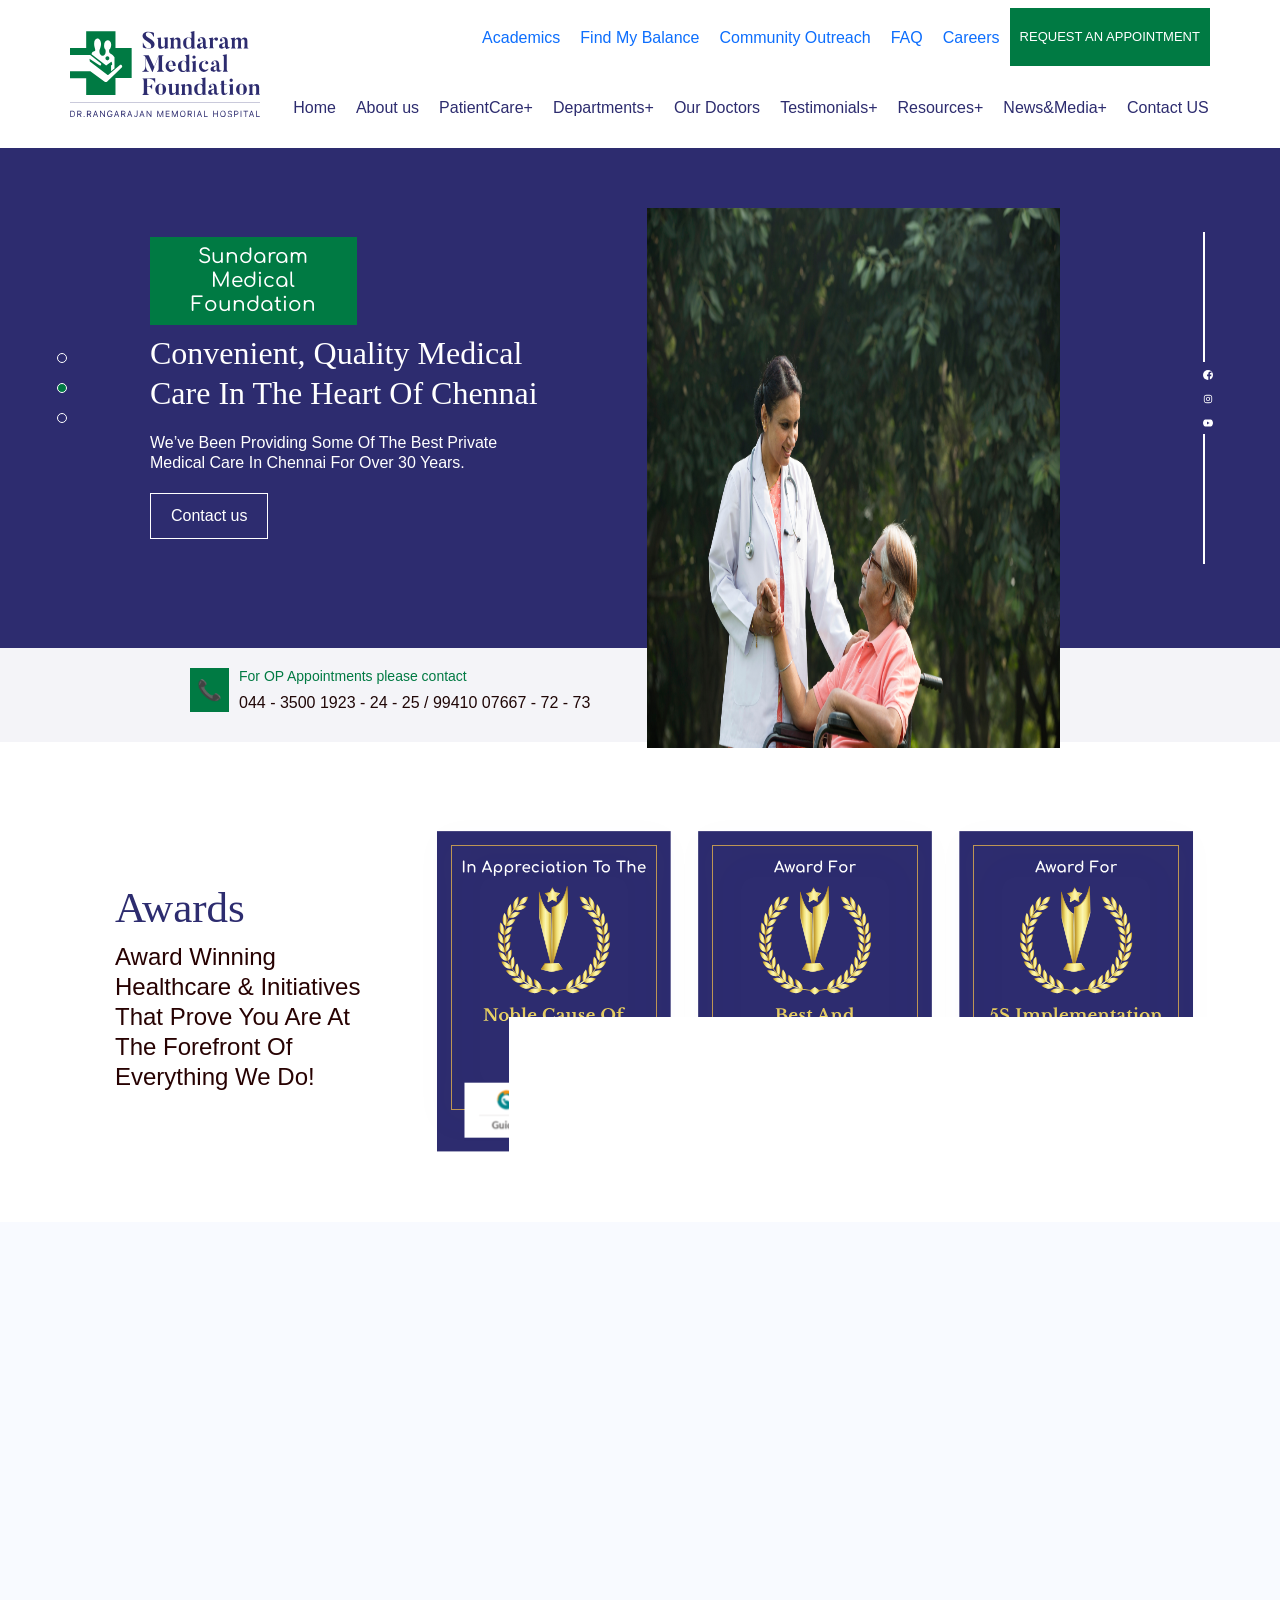
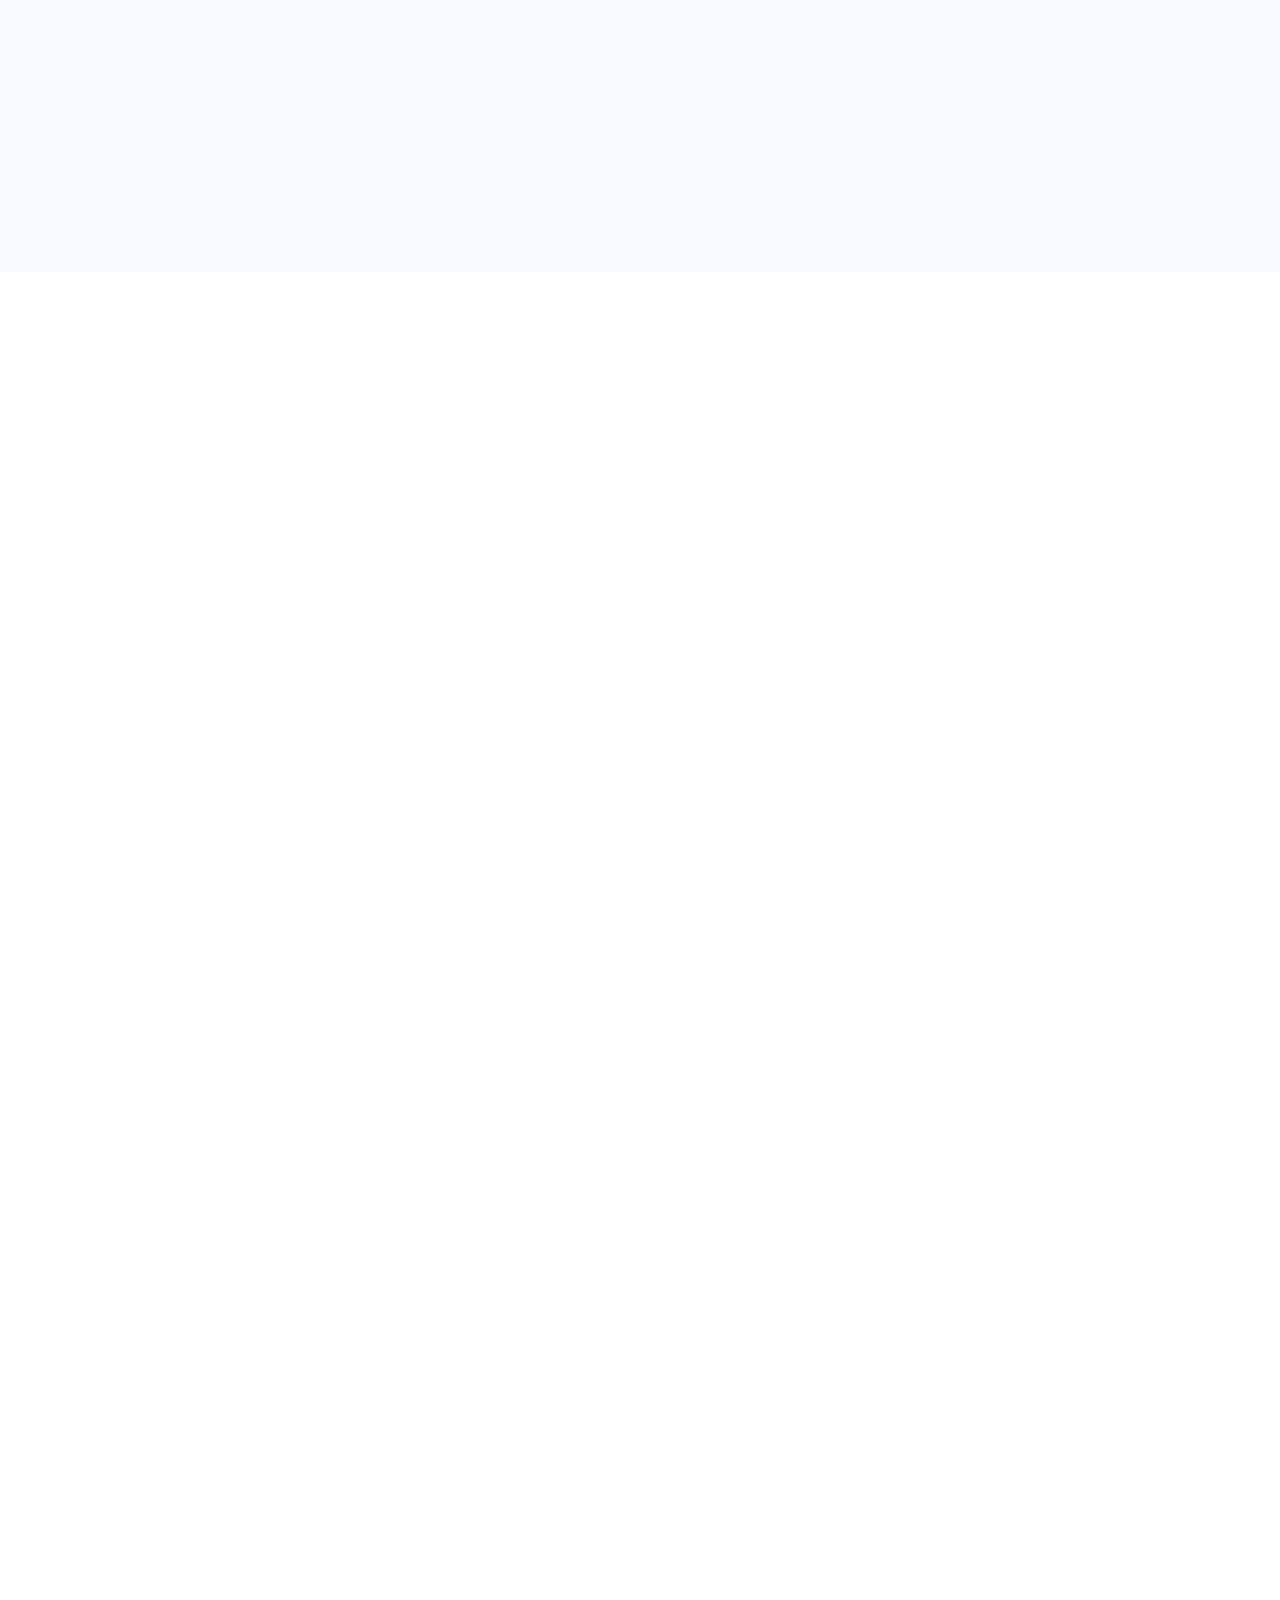
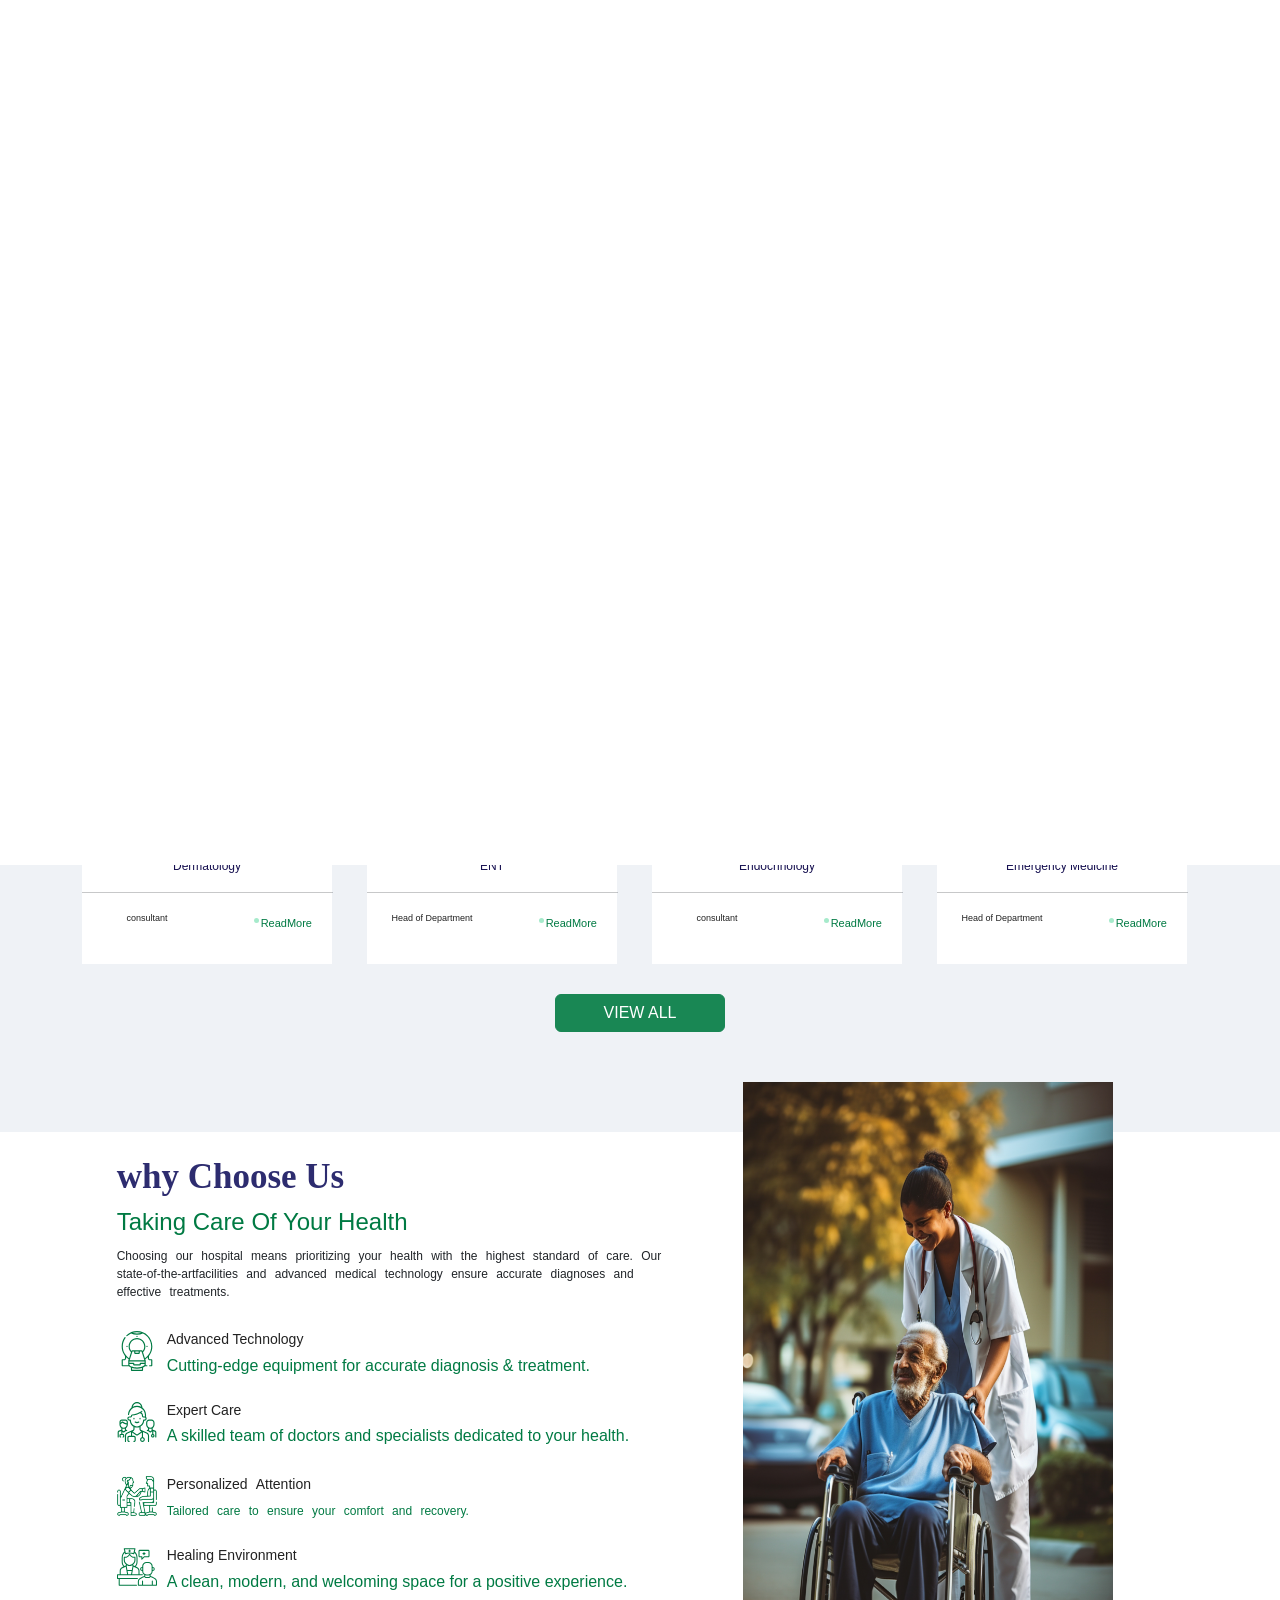
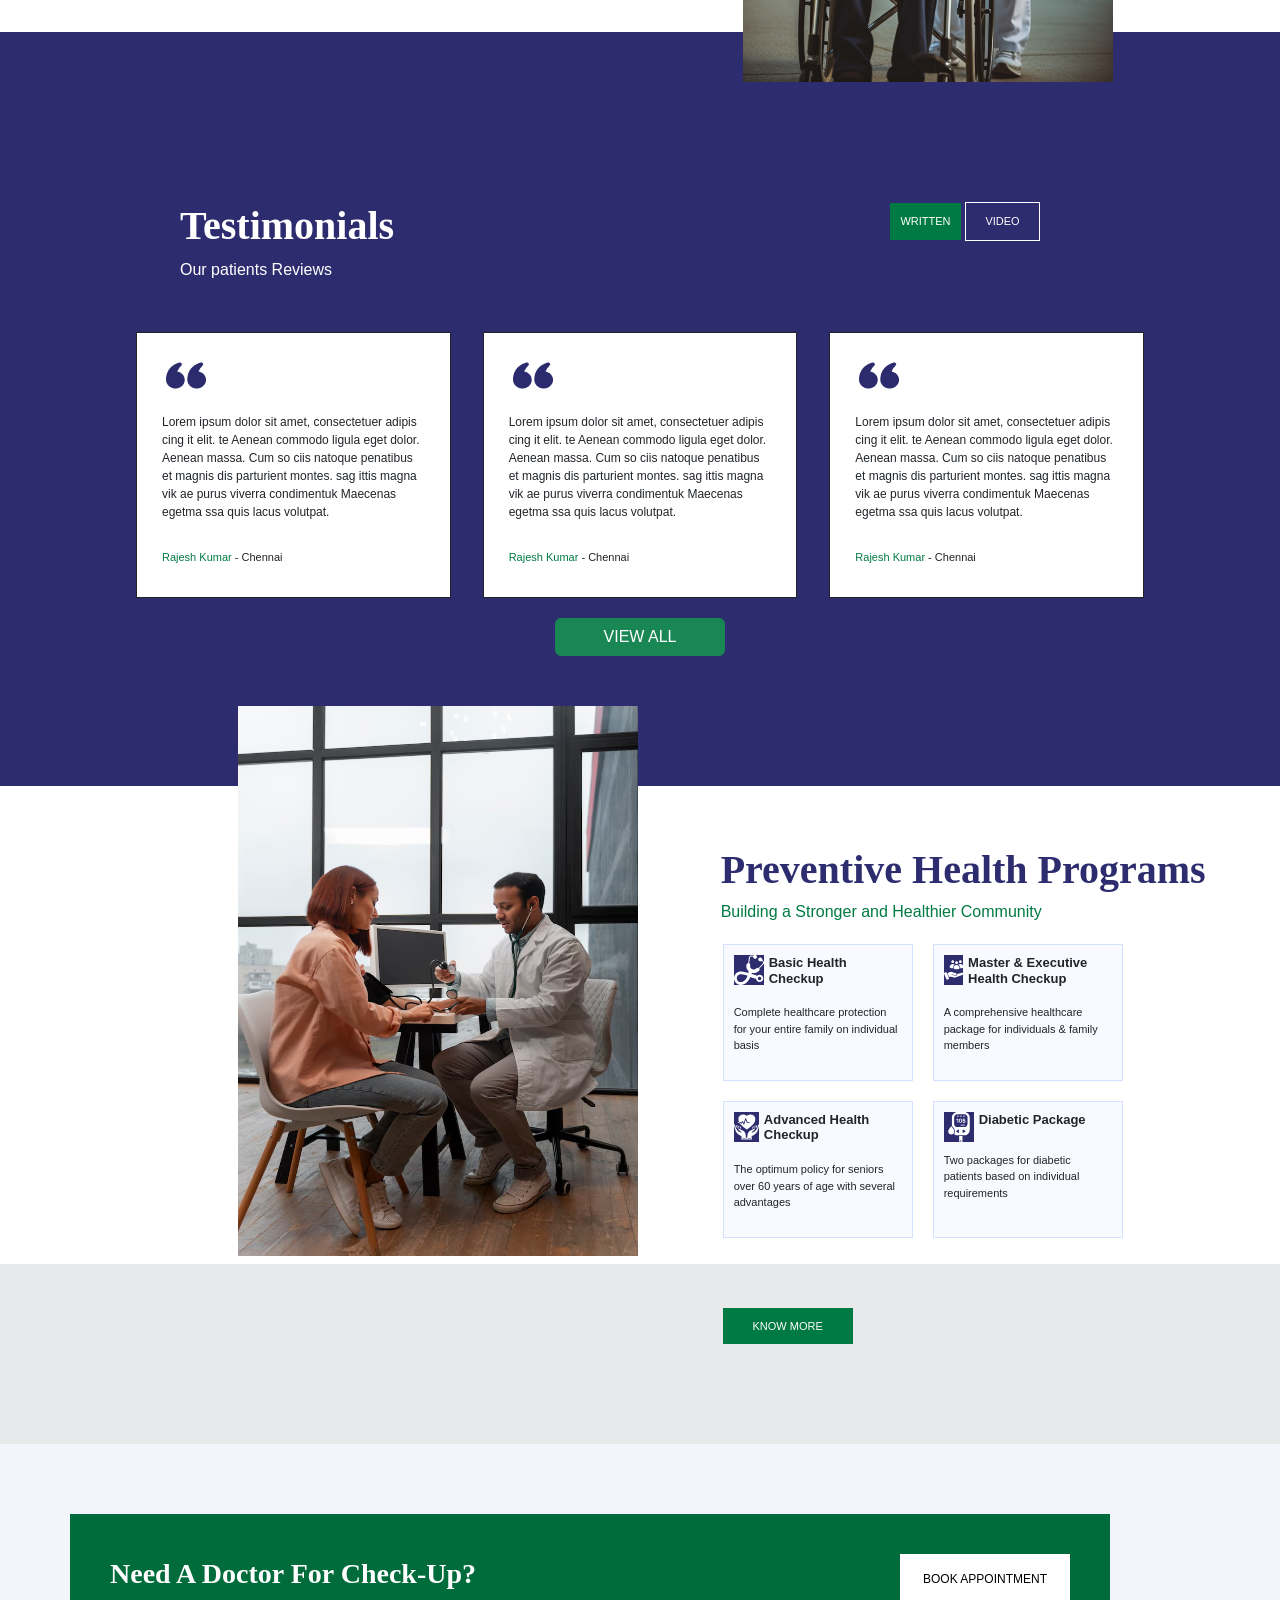
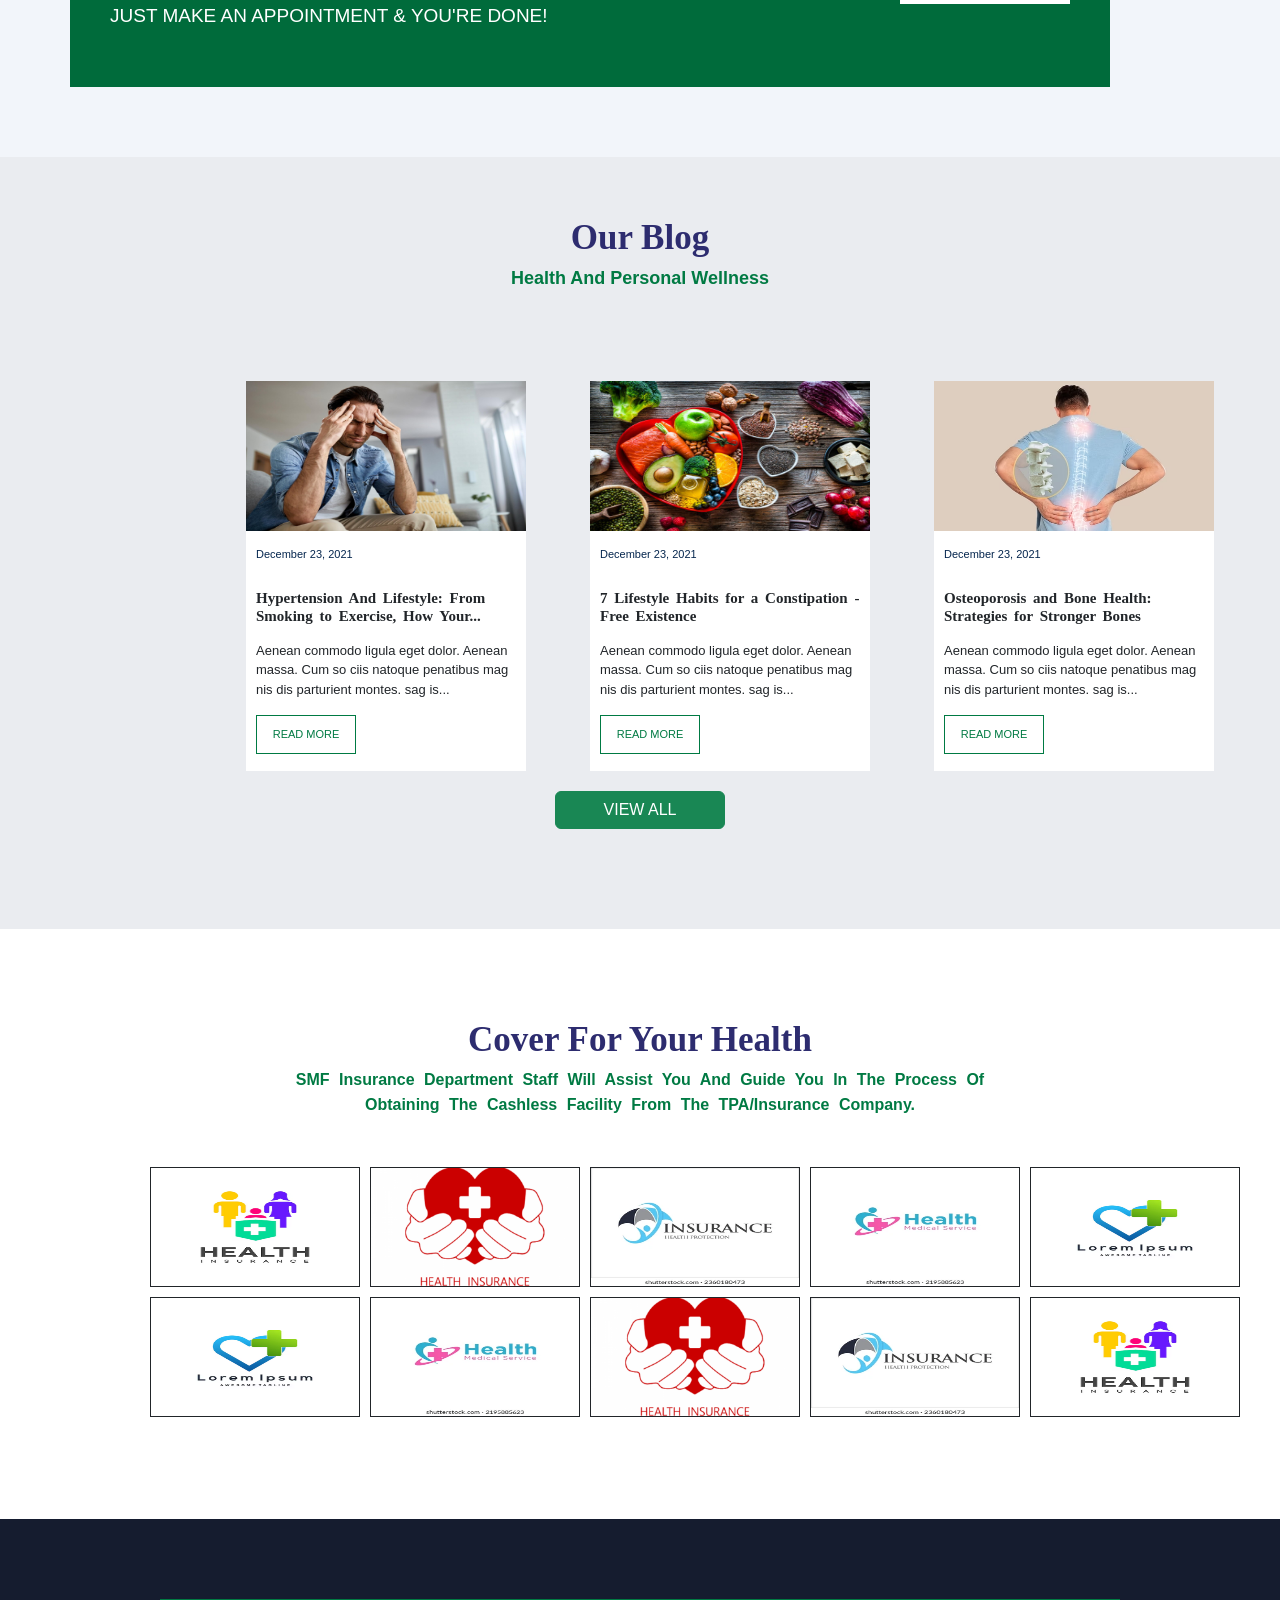
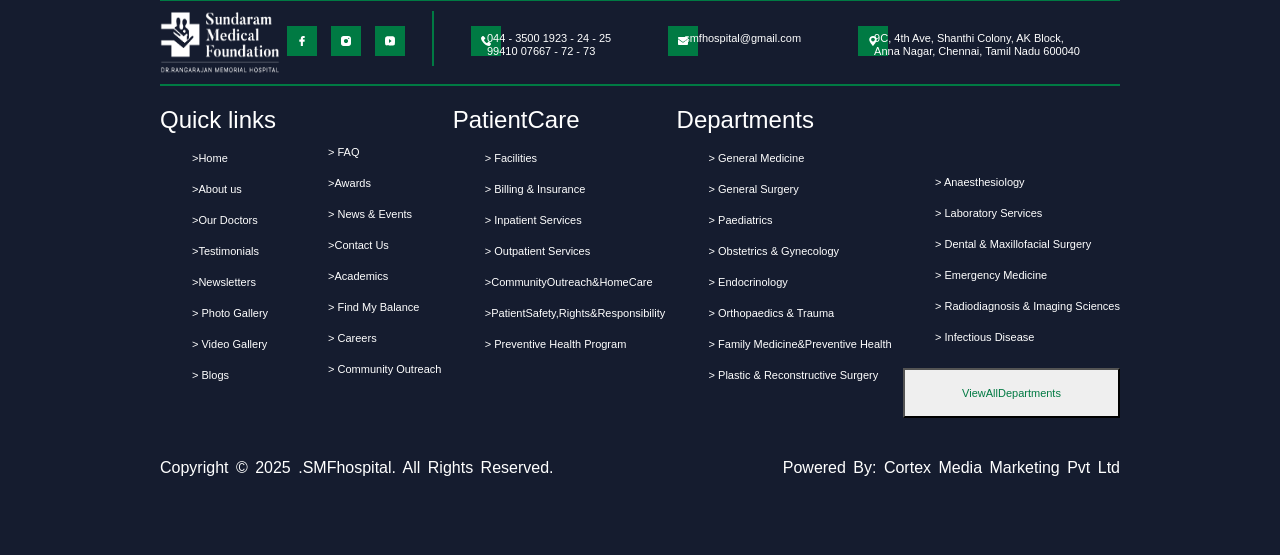
==== commit 9554a49f: "com" ====
--- a/index.html
+++ b/index.html
@@ -14,9 +14,10 @@
 
 
 <body>
+    <div class="nv">
     <nav class="navbar justify-content-center mx-lg-5 ">
-        <div class="shadow m-2" >
-            <button class="but " onclick="menu.hidden^=1">
+        <div class="shadow ms-1" >
+            <button class="but  " onclick="menu.hidden^=1">
                  <svg  class="me " xmlns="http://www.w3.org/2000/svg" width="16" height="16" fill="currentColor" class="bi bi-list" viewBox="0 0 16 16">
   <path fill-rule="evenodd" d="M2.5 12a.5.5 0 0 1 .5-.5h10a.5.5 0 0 1 0 1H3a.5.5 0 0 1-.5-.5m0-4a.5.5 0 0 1 .5-.5h10a.5.5 0 0 1 0 1H3a.5.5 0 0 1-.5-.5m0-4a.5.5 0 0 1 .5-.5h10a.5.5 0 0 1 0 1H3a.5.5 0 0 1-.5-.5"/>
 </svg>
@@ -216,22 +217,22 @@
 
                 <div class="nav2">
                     <ul>
-                        <li><a href="#">Home</a></li>
-                        <li><a href="#">About us</a></li>
-                        <li><a href="#">Patient Care+</a></li>
-                        <li><a href="#">Departments+</a></li>
-                        <li><a href="#">Our Doctors</a></li>
-                        <li><a href="#">Testimonials+</a></li>
-                        <li><a href="#">Resources+</a></li>
+                        <li><a href="# home">Home</a></li>
+                        <li><a href="#about">About us</a></li>
+                        <li><a href="#Patient">PatientCare+</a></li>
+                        <li><a href="#department">Departments+</a></li>
+                        <li><a href="#doctors">Our Doctors</a></li>
+                        <li><a href="#testimonials">Testimonials+</a></li>
+                        <li><a href="#blog">Resources+</a></li>
                         <li><a href="#">News&Media+</a></li>
-                        <li><a href="#">Contact US</a></li>
+                        <li><a href="#contact">Contact US</a></li>
                     </ul>
                 </div>
 
 
             </div>
-            <div class="shadow m-2">
-                 <button class="but " onclick="menus.hidden^=1">
+            <div class="shadow ms-1">
+                 <button class="buts " onclick="menus.hidden^=1">
                  <svg  class="me " xmlns="http://www.w3.org/2000/svg" width="16" height="16" fill="currentColor" class="bi bi-list" viewBox="0 0 16 16">
   <path fill-rule="evenodd" d="M2.5 12a.5.5 0 0 1 .5-.5h10a.5.5 0 0 1 0 1H3a.5.5 0 0 1-.5-.5m0-4a.5.5 0 0 1 .5-.5h10a.5.5 0 0 1 0 1H3a.5.5 0 0 1-.5-.5m0-4a.5.5 0 0 1 .5-.5h10a.5.5 0 0 1 0 1H3a.5.5 0 0 1-.5-.5"/>
 </svg>
@@ -254,8 +255,9 @@
             </div>
         </div>
     </nav>
+    </div>
 
-    <section class="hero  h-md-100  d-flex flex-column  flex-lg-row justify-content-around  ">
+    <section id="home" class="hero  h-md-100  d-flex flex-column  flex-lg-row justify-content-around  ">
         <div class="dot">
             <div class="circle"></div>
             <div class="circle"></div>
@@ -4879,7 +4881,7 @@
             </svg>
         </div>
     </section>
-    <section class="hero3 flex-column flex-lg-row">
+    <section id="about" class="hero3 flex-column flex-lg-row">
         <div class="photo">
             <img class="build1   " src="./assets/buildinig 1.png" alt="">
             <div class="years  "><span class="service">30+</span><br>Years of Service</div>
@@ -4892,7 +4894,7 @@
                 turnarounds in diagnostic and tests to facilitating the treatment of patients with the most advanced
                 healthcare, coming-of-age infrastructure and technology that enables seamless patient recovery and
                 delight. Boasting 220+ beds in Anna Nagar, Chennai, India, Sundaram Medical Foundation is a
-                not-for-profit Multi Speciality General Hospital. </p>
+                not-for-profit Multi Speciality General Hospital.</p>
 
             <div class="col4">
                 <div class="sline ms-0 ms-lg-3"></div>
@@ -4907,7 +4909,7 @@
             <button class="view">VIEW ALL</button>
         </div>
     </section>
-    <section class="hero4">
+    <section id="department" class="hero4">
         <div class="department">
             <h1 >Our Department</h1>
             <p class="fs-6">Your Health Is Our Priority. You Can Find More Information About Our Departments Below.</p>
@@ -5026,7 +5028,7 @@
             </div>
         </div>
     </section>
-    <section class="hero6">
+    <section id="doctors" class="hero6">
         <div class="department">
             <h1>Our Department</h1>
             <p>Your Health Is Our Priority. You Can Find More Information About Our Departments Below.</p>
@@ -5155,7 +5157,7 @@
   </div>
 </div>  
     </section>
-    <section class="hero7 ">
+    <section id="Patient" class="hero7 ">
         <div class="hero-choose ">
             <h1 >why Choose Us</h1>
             <h4 class="care">Taking Care Of Your Health</h4>
@@ -5253,7 +5255,7 @@
             <img src="./assets/why choose us.png" alt="">
         </div>
     </section>
-    <section class="hero8">
+    <section id="testimonials" class="hero8">
         <div class="text-start">
             <div class="testimonial text-start">
                 <h1 class=" text-start">Testimonials</h1>
@@ -5372,14 +5374,14 @@
         </div>
 
     </section>
-    <section class="hero11">
+    <section id="blog" class="hero11">
         <div class="blog">
             <h1>Our Blog</h1>
             <p>Health And Personal Wellness</p>
         </div>
         <div class="blog-box">
         <div class="grid text-start d-flex flex-column flex-lg-row">
-  <div class="g-col-4  mx-3 "> <div class="blog1">
+  <div class="g-col-4 mt-lg-4  mx-3 "> <div class="blog1">
                 <img src="./assets/hypertension.png" alt=""> <br>
                 <div class="our">
                 <span>December 23, 2021</span><br> <br>
@@ -5420,7 +5422,7 @@
   </div>
 </div>    
     </section>
-    <section class="hero12">
+    <section   class="hero12">
         <div class="cover">
             <h1>Cover For Your Health</h1>
             <p class="fs-6">SMF Insurance Department Staff Will Assist You And Guide You In The Process Of <br> Obtaining The Cashless Facility From The TPA/Insurance Company. </p>
@@ -5440,7 +5442,7 @@
             </div>
         </div>
     </section>
-    <footer>
+    <footer id="contact">
         <div class="lin"></div>
         <div class="address">
             <div class="main">
--- a/style.css
+++ b/style.css
@@ -4,10 +4,15 @@
   box-sizing: border-box;
   font-family: 'Arial', sans-serif;
 }
-html,body{
+
+
+html,
+body {
   width: 100%;
   height: auto;
-}
+  scroll-behavior: smooth;
+}
+
 /* ////////////////////////Navbar/////////////////////// */
 svg {
   width: 190px;
@@ -20,7 +25,6 @@
   align-items: center;
   padding: 10px 80px;
   background: rgba(255, 255, 255, 1);
-
 }
 
 .navs {
@@ -94,11 +98,13 @@
 span h4 {
   background: rgba(0, 122, 67, 1);
   color: white;
-   font-family: 'Comfortaa', cursive;
-}
-.hero h1{
+  font-family: 'Comfortaa', cursive;
+}
+
+.hero h1 {
   font-family: 'Libre Baskerville';
 }
+
 .hero-image {
   width: 490px;
   height: 540px;
@@ -171,9 +177,10 @@
 .op {
   font-size: 14px;
   font-weight: lighter;
-  color: rgba(0, 122, 67, 1); 
-}
-.number{
+  color: rgba(0, 122, 67, 1);
+}
+
+.number {
   font-size: 13px;
 }
 
@@ -371,19 +378,21 @@
   word-spacing: 4PX;
   margin-bottom: 30px;
 }
+
 .card-layout img {
   width: 270px;
   height: 120px;
 }
- 
+
 .card1 {
   background: rgba(255, 255, 255, 1);
   margin: 10px;
   width: 250px;
   height: 370px;
-   
-}
-.container{
+
+}
+
+.container {
   text-align: left;
 }
 
@@ -391,49 +400,49 @@
   background: rgba(45, 44, 111, 1);
   margin: 10px;
   width: 250px;
-   height: 370px;
+  height: 370px;
 }
 
 .card3 {
   background: rgba(255, 255, 255, 1);
   margin: 10px;
   width: 250px;
-   height: 370px;
+  height: 370px;
 }
 
 .card4 {
   background: rgba(255, 255, 255, 1);
   margin: 10px;
   width: 250px;
-   height: 370px;
+  height: 370px;
 }
 
 .card5 {
   background: rgba(255, 255, 255, 1);
   margin: 10px;
   width: 250px;
-   height: 370px;
+  height: 370px;
 }
 
 .card6 {
   background: rgba(255, 255, 255, 1);
   margin: 10px;
   width: 250px;
-   height: 370px;
+  height: 370px;
 }
 
 .card7 {
   background: rgba(255, 255, 255, 1);
   margin: 10px;
   width: 250px;
-   height: 370px;
+  height: 370px;
 }
 
 .card8 {
   background: rgba(255, 255, 255, 1);
   margin: 10px;
   width: 250px;
-   height: 370px;
+  height: 370px;
 }
 
 .more2 {
@@ -591,64 +600,66 @@
   margin: 10px;
   width: 250px;
   height: 370px;
-   
+
 }
 
 .cards2 {
- background: rgba(255, 255, 255, 1);
+  background: rgba(255, 255, 255, 1);
   margin: 10px;
   width: 250px;
-   height: 370px;
+  height: 370px;
 }
 
 .cards3 {
   background: rgba(255, 255, 255, 1);
   margin: 10px;
   width: 250px;
-   height: 370px;
+  height: 370px;
 }
 
 .cards4 {
   background: rgba(255, 255, 255, 1);
   margin: 10px;
   width: 250px;
-   height: 370px;
+  height: 370px;
 }
 
 .cards5 {
   background: rgba(255, 255, 255, 1);
   margin: 10px;
   width: 250px;
-   height: 370px;
+  height: 370px;
 }
 
 .cards6 {
   background: rgba(255, 255, 255, 1);
   margin: 10px;
   width: 250px;
-   height: 370px;
+  height: 370px;
 }
 
 .cards7 {
   background: rgba(255, 255, 255, 1);
   margin: 10px;
   width: 250px;
-   height: 370px;
+  height: 370px;
 }
 
 .cards8 {
   background: rgba(255, 255, 255, 1);
   margin: 10px;
   width: 250px;
-   height: 370px;
-}
+  height: 370px;
+}
+
 hr {
   margin: 0px 20px 0px 60px;
   width: 251px;
   margin-bottom: 5px;
   margin-top: 5px;
-  
-}
+
+}
+
 .cards1 h4,
 .cards2 h4,
 .cards3 h4,
@@ -657,9 +668,10 @@
 .cards6 h4,
 .cards7 h4,
 .cards8 h4 {
- font-size: 15px;
- font-weight: bolder;
-}
+  font-size: 15px;
+  font-weight: bolder;
+}
+
 .card-layout span {
   font-size: 12px;
   color: rgba(23, 17, 81, 1);
@@ -773,7 +785,7 @@
   border: 1px solid;
   padding: 25px;
 
- 
+
 }
 
 
@@ -832,9 +844,11 @@
   font-size: 11px;
   color: rgba(0, 122, 67, 1);
 }
-.chennai h6{
+
+.chennai h6 {
   font-size: 11px
 }
+
 .hero8 .view1 {
   margin-top: 50px;
 }
@@ -924,96 +938,116 @@
   margin-top: 60px;
   margin-left: 10px;
 }
-.hero10{
+
+.hero10 {
   background: rgba(242, 245, 250, 1);
-     padding: 70px;
-}
-.appoint{
+  padding: 70px;
+}
+
+.appoint {
   display: flex;
   justify-content: space-between;
   background: rgba(0, 107, 59, 1);
-   padding: 40px;
-   margin-left: 100px;
-   margin-right: 100px;
-}
-.doct{
+  padding: 40px;
+  margin-left: 100px;
+  margin-right: 100px;
+}
+
+.doct {
   color: white;
 }
-.doct h1{
-    font-size: 30px;
+
+.doct h1 {
+  font-size: 30px;
   font-weight: bolder;
   font-family: 'Times New Roman', Times, serif;
   line-height: 40px;
 }
-.doct p{
-    font-size: 19px;
+
+.doct p {
+  font-size: 19px;
   font-weight: lighter;
 }
-.book{
+
+.book {
   background: rgba(255, 255, 255, 1);
   border: none;
-      font-size: 12px;
+  font-size: 12px;
   font-weight: lighter;
   width: 170px;
   height: 50px;
 }
-.extra{
+
+.extra {
   background: rgb(232, 233, 235);
   height: 180px;
   margin-top: -80px;
 }
-.hero11{
-  background-color: rgb(234, 236, 240);;
-}
-.blog{
+
+.hero11 {
+  background-color: rgb(234, 236, 240);
+  ;
+}
+
+.blog {
   text-align: center;
-  padding: 60px ;
-}
-.blog1 img{
+  padding: 60px;
+}
+
+.blog1 img {
   width: 280px;
   height: 150px;
 }
-.blog1{
+
+.blog1 {
   width: 280px;
   height: 390px;
   background: rgba(255, 255, 255, 1);
 }
-.blog-box{
- display: flex;
- gap: 70px;
- margin-left: 230px;
-}
-.blog h1{
- color: rgba(45, 44, 111, 1);
+
+.blog-box {
+  display: flex;
+  gap: 70px;
+  margin-left: 230px;
+}
+
+.blog h1 {
+  color: rgba(45, 44, 111, 1);
   font-size: 35px;
   font-weight: bolder;
   font-family: 'Times New Roman', Times, serif;
   margin-bottom: 6px;
 }
- .blog p{
-    color: rgba(0, 122, 67, 1);
+
+.blog p {
+  color: rgba(0, 122, 67, 1);
   margin-bottom: 5px;
   font-size: 18px;
   font-weight: bold;
- }
- .blog1 span{
+}
+
+.blog1 span {
   font-size: 11px;
   color: rgba(5, 38, 78, 1);
- }
- .blog1 h4{
+}
+
+.blog1 h4 {
   font-size: 15px;
-    font-family: 'Times New Roman', Times, serif;
-    word-spacing: 3px;
-    margin-bottom: 16px;
- }
- .our{
+  font-family: 'Times New Roman', Times, serif;
+  word-spacing: 3px;
+  margin-bottom: 16px;
+}
+
+.our {
   padding: 10px;
- }
- .blog1 p{
+}
+
+.blog1 p {
   font-size: 13px;
   font-weight: lighter;
- }
-.read{
+}
+
+.read {
   border: 1px solid rgba(0, 122, 67, 1);
   color: rgba(0, 122, 67, 1);
   background: rgba(255, 255, 255, 1);
@@ -1022,21 +1056,24 @@
   width: 100px;
 
 }
-.hero12{
+
+.hero12 {
   background: rgba(255, 255, 255, 1);
   text-align: center;
   height: 500px;
 }
-.cover h1{
-   color: rgba(45, 44, 111, 1);
+
+.cover h1 {
+  color: rgba(45, 44, 111, 1);
   font-size: 35px;
   font-weight: bolder;
   font-family: 'Times New Roman', Times, serif;
   margin-bottom: 6px;
   margin-top: 90px;
 }
-.cover p{
-      color: rgba(0, 122, 67, 1);
+
+.cover p {
+  color: rgba(0, 122, 67, 1);
   margin-bottom: 5px;
   font-size: 18px;
   font-weight: bold;
@@ -1044,9 +1081,10 @@
   line-height: 25px;
   margin-bottom: 50px;
 }
+
 .insurance1 {
   display: grid;
-  grid-template-columns: repeat(5, 1fr); 
+  grid-template-columns: repeat(5, 1fr);
   gap: 10px;
   margin-left: 150px;
   margin-right: 150px;
@@ -1057,20 +1095,25 @@
   height: 120px;
   border: 1px solid;
 }
-footer{
+
+footer {
   background: rgba(21, 28, 47, 1);
-    padding: 70px 160px ;
-}
-.main{
-  display: flex;
-}
-.address img{
+  padding: 70px 160px;
+}
+
+.main {
+  display: flex;
+}
+
+.address img {
   width: 120px;
 }
-.main svg{
+
+.main svg {
   margin: 7px;
 }
-.address svg{
+
+.address svg {
   width: 30px;
   height: 30px;
   background-color: rgba(0, 122, 67, 1);
@@ -1078,61 +1121,71 @@
   color: white;
   margin-top: 15px;
 }
-.address{
+
+.address {
   color: white;
   display: flex;
   justify-content: space-between;
 }
-.lin{
-  border: 1px solid  rgba(0, 122, 67, 1);
-    max-width: 1100px;
-    width: 100%;
+
+.lin {
+  border: 1px solid rgba(0, 122, 67, 1);
+  max-width:100%;
+  width: 100%;
   margin-bottom: 10px;
   margin-top: 10px;
 }
-.lin2{
-  border: 1px solid  rgba(0, 122, 67, 1);
-      max-width: 1100px;
-    width: 100%;
+
+.lin2 {
+  border: 1px solid rgba(0, 122, 67, 1);
+  max-width: 100%;
+  width: 100%;
   margin-bottom: 10px;
   margin-top: 10px;
 }
 
-.foot-line{
-   border: 1px solid  rgba(0, 122, 67, 1);
-   height: 55px;
-   width: 0px;
-   margin: 0px 20px;
-}
-.address p{
+.foot-line {
+  border: 1px solid rgba(0, 122, 67, 1);
+  height: 55px;
+  width: 0px;
+  margin: 0px 20px;
+}
+
+.address p {
   font-size: 11px;
   margin-top: 21px;
   line-height: 13px;
   margin-right: 40px;
 }
-.nav-footer{
+
+.nav-footer {
   color: white;
   display: flex;
   justify-content: space-between;
   line-height: 30px;
   margin-top: 20px;
 }
-.quick{
-  display: flex;
-}
-.nav-footer ul li a{
+
+.quick {
+  display: flex;
+}
+
+.nav-footer ul li a {
   text-decoration: none;
   color: white;
   font-size: 11px;
-  font-weight:100
-}
-.nav-footer ul{
-    list-style: none;
-}
-.faq{
+  font-weight: 100
+}
+
+.nav-footer ul {
+  list-style: none;
+}
+
+.faq {
   margin-left: 20px;
 }
-.copy{
+
+.copy {
   color: white;
   display: flex;
   justify-content: space-between;
@@ -1140,16 +1193,18 @@
   font-size: 12px;
   word-spacing: 3px;
 }
-.address2{
+
+.address2 {
   display: flex;
   justify-content: space-between;
- width: 820px;
-}
-.address2 svg{
+  width: 820px;
+}
+
+.address2 svg {
   margin-right: -30px;
 }
 
-.last-button{
+.last-button {
   padding: 10px 20px;
   color: rgba(0, 122, 67, 1);
   font-size: 11px;
@@ -1163,12 +1218,14 @@
 
 @media screen and (max-width:486px) {
 
-  html, body {
-  width: 100%;
-  height: auto;
-  flex-wrap: wrap;
-  overflow-x: hidden;
-}
+  html,
+  body {
+    width: 100%;
+    height: auto;
+    flex-wrap: wrap;
+    overflow-x: hidden;
+  }
+
   .link {
     display: none;
   }
@@ -1238,7 +1295,27 @@
   .but {
     background: none;
     border: none;
-  width: 30px;
+    width: 30px;
+    margin-left: -80px;
+  }
+
+  .buts {
+    background: none;
+    border: none;
+    margin-right: -80px;
+    margin-left: 40px;
+  }
+  .buts svg{
+    width: 40px;
+    height: 40px;
+     margin-right: -100px;
+
+  }
+   .but svg{
+    width: 40px;
+    height: 40px;
+     margin-right: -100px;
+
   }
 
   .link>a {
@@ -1277,7 +1354,7 @@
     cursor: pointer;
   }
 
-  .mee  {
+  .mee {
     width: 80%;
     height: 3px;
     background: #220101;
@@ -1289,27 +1366,32 @@
   .dot {
     display: none;
   }
-    .social {
+
+  .social {
     display: flex;
     flex-direction: row;
   }
-    .hero-image {
+
+  .hero-image {
     margin-top: 0;
-    width:300px;
+    width: 300px;
     height: auto;
     margin-left: 60px;
   }
+
   .box .content {
     margin-left: 0%;
-    
-  }
-    .award svg {
+
+  }
+
+  .award svg {
     width: 90%;
     margin-left: -0px;
     margin-left: 20px;
     margin-top: -90px;
   }
-    .photo .build1 {
+
+  .photo .build1 {
     margin-left: 20px;
     width: 270px;
     height: 450px;
@@ -1338,19 +1420,28 @@
   .about {
     margin-left: 20px;
     margin-top: 30px;
+    line-height: 20px;
+    width: 100%;
   }
 
   .about p {
-    width: 310px;
-    font-size: 13px;
-  }
-  .hero5{
+    width: 90%;
+    font-size: 12px;
+
+  }
+
+  .hero5 {
     height: 100vh;
   }
-  .p1,.p2,.p3,.p4{
+
+  .p1,
+  .p2,
+  .p3,
+  .p4 {
     color: black;
   }
-   .hero7 {
+
+  .hero7 {
     flex-direction: column;
     height: auto;
     padding: 25px 15px;
@@ -1390,6 +1481,7 @@
     word-spacing: 3px;
     margin-bottom: 18px;
   }
+
   /* .h41{
     margin-left: -19px;
   }
@@ -1402,9 +1494,10 @@
    .h44{
     margin-left: -10px;
   } */
-.cont{
-  line-height: 20px;
-}
+  .cont {
+    line-height: 20px;
+  }
+
   .advance {
     margin-bottom: 12px;
   }
@@ -1416,9 +1509,10 @@
 
   .cont h4 {
     font-size: 12px;
-     
-  }
-  .cont h4{
+
+  }
+
+  .cont h4 {
     width: 180px;
   }
 
@@ -1427,34 +1521,38 @@
     margin-left: 5px;
     color: black;
   }
-  
+
   .cont .p2 {
     font-size: 11px;
     margin-left: 5px;
     color: black;
   }
-  
+
   .cont .p3 {
     font-size: 11px;
     margin-left: 5px;
     color: black;
   }
-    .cont .p4 {
+
+  .cont .p4 {
     font-size: 11px;
     margin-left: 5px;
     color: black;
   }
+
   .flex-chennai {
-  display: flex;
-  justify-content: space-evenly;
-  margin-left: 0px;
-  margin-right: 0px;
-}
-.testimonial{
-  margin-bottom: 30px;
-}
- .testimonial h1 {
-  font-size: 24px;
+    display: flex;
+    justify-content: space-evenly;
+    margin-left: 0px;
+    margin-right: 0px;
+  }
+
+  .testimonial {
+    margin-bottom: 30px;
+  }
+
+  .testimonial h1 {
+    font-size: 24px;
     position: absolute;
     left: 14px;
   }
@@ -1466,233 +1564,274 @@
     top: 40px;
 
   }
-  .testimonial h6{
+
+  .testimonial h6 {
     font-size: 11px;
   }
-    .preventive img {
+
+  .preventive img {
     width: 300px;
     height: 530px;
-    margin-top:-80px;
+    margin-top: -80px;
     transform: scaleX(-1);
     margin-left: 20px;
   }
-       .hero10{
-  background: rgba(242, 245, 250, 1);
-  padding: 10px;
-}
-  .appoint{
-  display: flex;
-   flex-direction: column;
-  background: rgba(0, 107, 59, 1);
-   padding: 20px;
-   width: 350px;
-   margin-left: 5px;
-}
-.doct{
-  color: white;
-}
-.doct h1{
-  font-weight: bolder;
-  font-family: 'Times New Roman', Times, serif;
-  line-height: 40px;
-}
-.doct p{
+
+  .hero10 {
+    background: rgba(242, 245, 250, 1);
+    padding: 10px;
+  }
+
+  .appoint {
+    display: flex;
+    flex-direction: column;
+    background: rgba(0, 107, 59, 1);
+    padding: 20px;
+    width: 350px;
+    margin-left: 5px;
+  }
+
+  .doct {
+    color: white;
+  }
+
+  .doct h1 {
+    font-weight: bolder;
+    font-family: 'Times New Roman', Times, serif;
+    line-height: 40px;
+  }
+
+  .doct p {
     font-size: 12px;
-  font-weight: lighter;
-  margin-bottom: 20px;
-}
-.book{
-  background: rgba(255, 255, 255, 1);
-  border: none;
-  font-size: 12px;
-  font-weight: lighter;
-  width: 170px;
-  height: 50px;
-}
-.blog1 img{
-  width: 350px;
-  height: 200px;
-}
-.blog1{
-  width: 350px;
-  height: 430px;
-  background: rgba(255, 255, 255, 1);
-  margin-left: -236px;
-}
+    font-weight: lighter;
+    margin-bottom: 20px;
+  }
+
+  .book {
+    background: rgba(255, 255, 255, 1);
+    border: none;
+    font-size: 12px;
+    font-weight: lighter;
+    width: 170px;
+    height: 50px;
+  }
+
+  .blog1 img {
+    width: 350px;
+    height: 200px;
+  }
+
+  .blog1 {
+    width: 350px;
+    height: 430px;
+    background: rgba(255, 255, 255, 1);
+    margin-left: -236px;
+  }
+
   .insurance1 {
     grid-template-columns: repeat(2, 1fr);
-    margin-left:20px ; 
-    margin-right: 0px;                       
+    margin-left: 20px;
+    margin-right: 0px;
   }
 
   .insurance1 img {
-    width: 90%;        
-    margin: 40 ;
+    width: 90%;
+    margin: 40;
     display: block;
   }
-  
-footer{
-  background: rgba(21, 28, 47, 1);
-    padding: 30px ;
+
+  footer {
+    background: rgba(21, 28, 47, 1);
+    padding: 30px;
     margin-top: 400px;
-}
-
-
-.main{
-  display: flex;
-  justify-content: space-between;
-}
-.main .soci{
-  margin-right: -6 0px;
-}
-.address img{
-  width: 110px;
-  height: 70px;
-}
-.main svg{
-  margin: 7px;
-}
-.address svg{
-  width: 30px;
-  height: 30px;
-  background-color: rgba(0, 122, 67, 1);
-  padding: 10px;
-  color: white;
-  margin-top: 15px;
-}
-.address{
-  color: white;
-  display: flex;
-  flex-direction: column;
-  justify-content: space-between;
-}
-.lin{
-  border: 1px solid  rgba(0, 122, 67, 1);
-  width: 350px;
-  margin-bottom: 10px;
-  margin-top: 10px;
-}
-.lin2{
-  border: 1px solid  rgba(0, 122, 67, 1);
-  width: 350px;
-  margin-bottom: 10px;
-  margin-top: 50px;
-}
-
-.foot-line{
- display: none;
-}
-.address p{
-  font-size: 8px;
-  margin-top: 21px;
-  line-height: 13px;
-  font-weight: bolder;
-  margin-left: -30px;
-}
-.nav-footer{
-  color: white;
-  display: flex;
-  flex-direction: column;
-  gap: 30px;
-  line-height: 30px;
-  margin-top: 70px;
-  position: relative;
-}
-.patient{
-  position: absolute;
-  left: 200px;
-}
-.last{
-  position: absolute;
-  top: 315px;
-  left: 200px;
-}
-.quick{
-  display: flex;
-}
-.nav-footer ul li a{
-  text-decoration: none;
-  color: white;
-  font-size: 10px;
-  font-weight:100
-}
-.nav-footer ul{
+  }
+
+
+  .main {
+    display: flex;
+    justify-content: space-between;
+  }
+
+  .main .soci {
+    margin-right: -6 0px;
+  }
+
+  .address img {
+    width: 110px;
+    height: 70px;
+  }
+
+  .main svg {
+    margin: 7px;
+  }
+
+  .address svg {
+    width: 30px;
+    height: 30px;
+    background-color: rgba(0, 122, 67, 1);
+    padding: 10px;
+    color: white;
+    margin-top: 15px;
+  }
+
+  .address {
+    color: white;
+    display: flex;
+    flex-direction: column;
+    justify-content: space-between;
+  }
+
+  .lin {
+    border: 1px solid rgba(0, 122, 67, 1);
+    width: 350px;
+    margin-bottom: 10px;
+    margin-top: 10px;
+  }
+
+  .lin2 {
+    border: 1px solid rgba(0, 122, 67, 1);
+    width: 350px;
+    margin-bottom: 10px;
+    margin-top: 50px;
+  }
+
+  .foot-line {
+    display: none;
+  }
+
+  .address p {
+    font-size: 8px;
+    margin-top: 21px;
+    line-height: 13px;
+    font-weight: bolder;
+    margin-left: -30px;
+  }
+
+  .nav-footer {
+    color: white;
+    display: flex;
+    flex-direction: column;
+    gap: 30px;
+    line-height: 30px;
+    margin-top: 70px;
+    position: relative;
+  }
+
+  .patient {
+    position: absolute;
+    left: 200px;
+  }
+
+  .last {
+    position: absolute;
+    top: 315px;
+    left: 200px;
+  }
+
+  .quick {
+    display: flex;
+  }
+
+  .nav-footer ul li a {
+    text-decoration: none;
+    color: white;
+    font-size: 10px;
+    font-weight: 100
+  }
+
+  .nav-footer ul {
     list-style: none;
-}
-.faq{
-  margin-left: -2px;
-}
-.copy h6{
-  color: white;
-  line-height: 10px;
-  font-size: 9px;
-  word-spacing: 3px;
-}
-.address2{
-  display: flex;
-  width: 400px;
-  position: relative;
-}
-
-.address2 svg{
-  margin-right: -10px;
-}
-.add{
-  position: absolute;
-  top: 40px;
-}
-.add2{
-  position: absolute;
-  top: 40px;
-  left: 70px;
-}
- .mail2{
-  position: absolute;
-  left: 250px;
-  top: 7px;
-}
-.phone2{
-  position: absolute;
-  left: 70px;
-}
-.mail{
-   position: absolute;
-  left: 180px;
-  top: 7px; 
-}
-.home ul li{
-  margin-left: -50px;
-}
-.faq ul li{
-  margin-left: -70px;
-}
-.patient ul li{
-  margin-left: -60px;
-}
-.depart ul li{
-  margin-left: -50px;
-}
-.last ul li{
-  margin-left: -50px;
-}
-.last-button{
-  width: 100%;
-  padding: 10px 30px;
-  color: rgba(0, 122, 67, 1);
-  font-size: 10px;
-}
+  }
+
+  .faq {
+    margin-left: -2px;
+  }
+
+  .copy h6 {
+    color: white;
+    line-height: 10px;
+    font-size: 9px;
+    word-spacing: 3px;
+  }
+
+  .address2 {
+    display: flex;
+    width: 400px;
+    position: relative;
+  }
+
+  .address2 svg {
+    margin-right: -10px;
+  }
+
+  .add {
+    position: absolute;
+    top: 40px;
+  }
+
+  .add2 {
+    position: absolute;
+    top: 40px;
+    left: 70px;
+  }
+
+  .mail2 {
+    position: absolute;
+    left: 250px;
+    top: 7px;
+  }
+
+  .phone2 {
+    position: absolute;
+    left: 70px;
+  }
+
+  .mail {
+    position: absolute;
+    left: 180px;
+    top: 7px;
+  }
+
+  .home ul li {
+    margin-left: -50px;
+  }
+
+  .faq ul li {
+    margin-left: -70px;
+  }
+
+  .patient ul li {
+    margin-left: -60px;
+  }
+
+  .depart ul li {
+    margin-left: -50px;
+  }
+
+  .last ul li {
+    margin-left: -50px;
+  }
+
+  .last-button {
+    width: 100%;
+    padding: 10px 30px;
+    color: rgba(0, 122, 67, 1);
+    font-size: 10px;
+  }
 
 }
 
 
 /* //////////////////////////// tablet responsive ///////////////// */
 
-@media screen and (min-width: 579px) and (max-width: 768px)  {
-
-  html, body {
-  width: 100%;
-  overflow-x: hidden;
-}
+@media screen and (min-width: 579px) and (max-width: 768px) {
+
+  html,
+  body {
+    width: 100%;
+    overflow-x: hidden;
+  }
+
   .link {
     display: none;
   }
@@ -1702,6 +1841,7 @@
     color: rgb(39, 2, 2);
     text-decoration: none;
   }
+
   .shadow {
     display: block;
   }
@@ -1963,15 +2103,16 @@
   .col4 :nth-child(9) {
     margin-left: 40px;
   }
+
   .view {
-  background: rgba(0, 122, 67, 1);
-  color: white;
-  border: none;
-  padding: 20px 30px;
-  font-size: 17px;
-  font-weight: lighter;
-  margin-top: 20px;
-}
+    background: rgba(0, 122, 67, 1);
+    color: white;
+    border: none;
+    padding: 20px 30px;
+    font-size: 17px;
+    font-weight: lighter;
+    margin-top: 20px;
+  }
 
 
   .card-layout img {
@@ -2069,7 +2210,7 @@
   .card-layout p {
     width: 345px;
     font-size: 19px;
-     font-family: 'Arial', sans-serif;
+    font-family: 'Arial', sans-serif;
   }
 
   .view1 {
@@ -2110,7 +2251,8 @@
   hr {
     width: 300px;
   }
-  .card-layout span{
+
+  .card-layout span {
     font-size: 16px;
   }
 
@@ -2203,9 +2345,11 @@
   .cards h4 {
     font-family: 20px;
   }
-  .circl h6{
+
+  .circl h6 {
     font-size: 13px;
   }
+
   .circl .mores {
     color: rgba(0, 122, 67, 1);
     font-size: 16px;
@@ -2227,7 +2371,7 @@
 
   .chooseimg2 img {
     width: 100%;
-   width: 460px;
+    width: 460px;
     height: auto;
     margin-right: 0;
     transform: scaleX(-1);
@@ -2246,31 +2390,40 @@
   .hero-choose .care {
     font-size: 22px;
     margin-bottom: 8px;
-    font-weight: lighter  ;
+    font-weight: lighter;
   }
 
   .hero-choose .child3 {
-    color:black;
+    color: black;
     width: 95%;
     font-size: 20px;
     margin-bottom: 18px;
   }
-  .p1, p2 ,p3,p4{
+
+  .p1,
+  p2,
+  p3,
+  p4 {
     color: black;
   }
+
   .advance {
     margin-bottom: 12px;
   }
-    .h41{
+
+  .h41 {
     margin-left: -285px;
   }
-   .h42{
+
+  .h42 {
     margin-left: -385px;
   }
-   .h43{
+
+  .h43 {
     margin-left: -260px;
   }
-   .h44{
+
+  .h44 {
     margin-left: -310px;
   }
 
@@ -2284,39 +2437,43 @@
     font-weight: bolder;
   }
 
-   .p1 {
+  .p1 {
     color: black;
     font-size: 16px;
   }
-  
-  .p2{
+
+  .p2 {
     color: black;
     font-size: 16px;
   }
-  
+
   .p3 {
     color: black;
     font-size: 16px;
   }
-  
+
   .cont .p4 {
     color: black;
     font-size: 16px;
   }
-  .p1{
+
+  .p1 {
     margin-left: -40px;
   }
-   .p2{
+
+  .p2 {
     margin-left: -18px;
   }
-   .p3{
+
+  .p3 {
     margin-left: -53px;
   }
-   .p4{
+
+  .p4 {
     margin-left: -20px;
   }
 
-  .advance svg{
+  .advance svg {
     margin-left: 30px;
   }
 
@@ -2402,7 +2559,8 @@
     color: rgba(0, 122, 67, 1);
     font-size: 13px;
   }
-  .chennai h6{
+
+  .chennai h6 {
     font-size: 13px;
   }
 
@@ -2418,14 +2576,16 @@
   .preventive img {
     width: 560px;
     height: 650px;
-    margin-top:-80px;
+    margin-top: -80px;
     transform: scaleX(-1);
     margin-left: 90px;
   }
-  .health{
+
+  .health {
     width: 500px;
     margin-left: 80px;
   }
+
   .health h1 {
     color: rgba(45, 44, 111, 1);
     font-size: 35px;
@@ -2459,12 +2619,12 @@
 
   .health-box {
     display: flex;
-    width: 650px ;
+    width: 650px;
   }
 
   .health-box1 {
     display: flex;
-     width: 650px ;
+    width: 650px;
   }
 
   .basic h4 {
@@ -2480,270 +2640,312 @@
   .basic p {
     font-size: 19px;
   }
-  .know{
-     padding: 20px;
-     font-size: 16px;
-     width: 200px;
-     margin-left: 200px;
-  }
-  .hero10{
-  background: rgba(242, 245, 250, 1);
-  padding: 10px;
-}
-  .appoint{
-  display: flex;
-  background: rgba(0, 107, 59, 1);
-   padding: 20px;
-   width: 740px;
-   margin-left: 5px;
-}
-.doct{
-  color: white;
-}
-.doct h1{
+
+  .know {
+    padding: 20px;
+    font-size: 16px;
+    width: 200px;
+    margin-left: 200px;
+  }
+
+  .hero10 {
+    background: rgba(242, 245, 250, 1);
+    padding: 10px;
+  }
+
+  .appoint {
+    display: flex;
+    background: rgba(0, 107, 59, 1);
+    padding: 20px;
+    width: 740px;
+    margin-left: 5px;
+  }
+
+  .doct {
+    color: white;
+  }
+
+  .doct h1 {
     font-size: 25px;
-  font-weight: bolder;
-  font-family: 'Times New Roman', Times, serif;
-  line-height: 40px;
-}
-.doct p{
+    font-weight: bolder;
+    font-family: 'Times New Roman', Times, serif;
+    line-height: 40px;
+  }
+
+  .doct p {
     font-size: 15px;
-  font-weight: lighter;
-  margin-bottom: 20px;
-}
-.book{
-  background: rgba(255, 255, 255, 1);
-  border: none;
-  font-size: 12px;
-  font-weight: lighter;
-  width: 170px;
-  height: 50px;
-  margin-top: 10px;
-}
-
-
-
-.blog-box{
- display: flex;
- flex-direction: column;
- gap: 20px;
- margin-left: 90px;
-}
-.blog{
-  text-align: center;
-  padding: 60px ;
-}
-.blog1 img{
-  width: 600px;
-  height: 300px;
-}
-.blog1{
-  width: 600px;
-  height: 550px;
-  background: rgba(255, 255, 255, 1);
-}
-
-.blog h1{
- color: rgba(45, 44, 111, 1);
-  font-size: 45px;
-  font-weight: bolder;
-  font-family: 'Times New Roman', Times, serif;
-  margin-bottom: 6px;
-}
- .blog p{
+    font-weight: lighter;
+    margin-bottom: 20px;
+  }
+
+  .book {
+    background: rgba(255, 255, 255, 1);
+    border: none;
+    font-size: 12px;
+    font-weight: lighter;
+    width: 170px;
+    height: 50px;
+    margin-top: 10px;
+  }
+
+
+
+  .blog-box {
+    display: flex;
+    flex-direction: column;
+    gap: 20px;
+    margin-left: 90px;
+  }
+
+  .blog {
+    text-align: center;
+    padding: 60px;
+  }
+
+  .blog1 img {
+    width: 600px;
+    height: 300px;
+  }
+
+  .blog1 {
+    width: 600px;
+    height: 550px;
+    background: rgba(255, 255, 255, 1);
+  }
+
+  .blog h1 {
+    color: rgba(45, 44, 111, 1);
+    font-size: 45px;
+    font-weight: bolder;
+    font-family: 'Times New Roman', Times, serif;
+    margin-bottom: 6px;
+  }
+
+  .blog p {
     color: rgba(0, 122, 67, 1);
-  margin-bottom: 5px;
-  font-size: 28px;
-  font-weight: bold;
- }
- .blog1 span{
-  font-size: 14px;
-  color: rgba(5, 38, 78, 1);
- }
- .blog1 h4{
-  font-size: 25px;
+    margin-bottom: 5px;
+    font-size: 28px;
+    font-weight: bold;
+  }
+
+  .blog1 span {
+    font-size: 14px;
+    color: rgba(5, 38, 78, 1);
+  }
+
+  .blog1 h4 {
+    font-size: 25px;
     font-family: 'Times New Roman', Times, serif;
     word-spacing: 3px;
     margin-bottom: 16px;
- }
- .our{
-  padding: 10px;
- }
- .blog1 p{
-  font-size: 20px;
-  font-weight: lighter;
- }
-  .cover p{
-   width: 720px;
-   margin: 0px 10px 0px 10px;
-   word-spacing: normal;
-   margin-bottom: 20px;
-  }
+  }
+
+  .our {
+    padding: 10px;
+  }
+
+  .blog1 p {
+    font-size: 20px;
+    font-weight: lighter;
+  }
+
+  .cover p {
+    width: 720px;
+    margin: 0px 10px 0px 10px;
+    word-spacing: normal;
+    margin-bottom: 20px;
+  }
+
   .insurance1 {
     grid-template-columns: repeat(2, 1fr);
-    margin-left:20px ; 
-    margin-right: 0px;                       
+    margin-left: 20px;
+    margin-right: 0px;
   }
 
   .insurance1 img {
     width: 90%;
-    height: 200px;        
-    margin: 40 ;
+    height: 200px;
+    margin: 40;
     display: block;
   }
-footer{
-  background: rgba(21, 28, 47, 1);
-    padding: 30px ;
+
+  footer {
+    background: rgba(21, 28, 47, 1);
+    padding: 30px;
     margin-top: 800px;
-}
-.main{
-  display: flex; 
-  justify-content: space-between;
-}
-.main .soci{
-  margin-right: -6 0px;
-}
-.address img{
-  width: 190px;
-  height: 130px;
-}
-.main svg{
-  margin: 7px;
-  margin-left: 0px;
-}
-.address svg{
-  width: 50px;
-  height: 50px;
-  background-color: rgba(0, 122, 67, 1);
-  padding: 10px;
-  color: white;
-  margin-top: 15px;
-}
-.address{
-  color: white;
-  display: flex;
-  flex-direction: column;
-}
-.lin{
-  border: 1px solid  rgba(0, 122, 67, 1);
-  width: 700px;
-  margin-bottom: 20px;
-  margin-top: 10px;
-}
-.lin2{
-  border: 1px solid  rgba(0, 122, 67, 1);
-  width: 700px;
-  margin-bottom: 20px;
-  margin-top: 70px;
-}
-
-.foot-line{
- display: none;
-}
-.address p{
-  font-size: 8px;
-  margin-top: 21px;
-  line-height: 13px;
-  font-weight: bolder;
-  margin-left: -30px;
-}
-
-.nav-footer{
-  color: white;
-  display: flex;
-  flex-direction: column;
-  gap: 30px;
-  line-height: 30px;
-  margin-top: 70px;
-  position: relative;
-}
-.patient{
-  position: absolute;
-  left: 500px;
-}
-.last{
-  position: absolute;
-  top: 315px;
-  left: 200px;
-}
-.quick{
-  display: flex;
-   
-}
-.home h4{
-  font-size: 29px;
-  margin-bottom: 10px;
-}
-.patient h4{
-  font-size: 29px;
+  }
+
+  .main {
+    display: flex;
+    justify-content: space-between;
+  }
+
+  .main .soci {
+    margin-right: -6 0px;
+  }
+
+  .address img {
+    width: 190px;
+    height: 130px;
+  }
+
+  .main svg {
+    margin: 7px;
+    margin-left: 0px;
+  }
+
+  .address svg {
+    width: 50px;
+    height: 50px;
+    background-color: rgba(0, 122, 67, 1);
+    padding: 10px;
+    color: white;
+    margin-top: 15px;
+  }
+
+  .address {
+    color: white;
+    display: flex;
+    flex-direction: column;
+  }
+
+  .lin {
+    border: 1px solid rgba(0, 122, 67, 1);
+    width: 700px;
+    margin-bottom: 20px;
+    margin-top: 10px;
+  }
+
+  .lin2 {
+    border: 1px solid rgba(0, 122, 67, 1);
+    width: 700px;
+    margin-bottom: 20px;
+    margin-top: 70px;
+  }
+
+  .foot-line {
+    display: none;
+  }
+
+  .address p {
+    font-size: 8px;
+    margin-top: 21px;
+    line-height: 13px;
+    font-weight: bolder;
+    margin-left: -30px;
+  }
+
+  .nav-footer {
+    color: white;
+    display: flex;
+    flex-direction: column;
+    gap: 30px;
+    line-height: 30px;
+    margin-top: 70px;
+    position: relative;
+  }
+
+  .patient {
+    position: absolute;
+    left: 500px;
+  }
+
+  .last {
+    position: absolute;
+    top: 315px;
+    left: 200px;
+  }
+
+  .quick {
+    display: flex;
+
+  }
+
+  .home h4 {
+    font-size: 29px;
     margin-bottom: 10px;
-}
-.depart{
-   font-size: 29px;
+  }
+
+  .patient h4 {
+    font-size: 29px;
     margin-bottom: 10px;
-}
-.last{
-  margin-left: 300px;
-}
-.nav-footer ul li a{
-  text-decoration: none;
-  color: white;
-  font-size: 15px;
-  font-weight:100
-}
-.nav-footer ul{
+  }
+
+  .depart {
+    font-size: 29px;
+    margin-bottom: 10px;
+  }
+
+  .last {
+    margin-left: 300px;
+  }
+
+  .nav-footer ul li a {
+    text-decoration: none;
+    color: white;
+    font-size: 15px;
+    font-weight: 100
+  }
+
+  .nav-footer ul {
     list-style: none;
-}
-.faq{
-  margin-left:40px;
-  margin-top: 10px;
-}
-.copy{
-  color: white;
-  display: flex;
-  flex-direction: column;
-  line-height: 20px;
-  margin-top: 40px;
-  font-size: 18px;
-  word-spacing: 3px;
-}
-.address2{
-  display: flex;
-  justify-content: space-between;
-  position: relative;
- 
-}
-.address2 p{
-   font-size: 19px;
-   line-height: 20px;
-}
-
-.address2 svg{
-  margin-right: -10px;
-}
-.add{
-  position: absolute;
-  top: 70px;
-}
-.add2{
-  position: absolute;
-  top: 70px;
-  left: 100px;
-}
-.address2 .mail{
-  position: absolute;
-  left: 400px;
-}
- .mail2{
-  position: absolute;
-  left: 450px;
-  top: 7px;
-}
-.phone2{
-  position: absolute;
-  left: 100px;
-}
-} 
-
-
- 
+  }
+
+  .faq {
+    margin-left: 40px;
+    margin-top: 10px;
+  }
+
+  .copy {
+    color: white;
+    display: flex;
+    flex-direction: column;
+    line-height: 20px;
+    margin-top: 40px;
+    font-size: 18px;
+    word-spacing: 3px;
+  }
+
+  .address2 {
+    display: flex;
+    justify-content: space-between;
+    position: relative;
+
+  }
+
+  .address2 p {
+    font-size: 19px;
+    line-height: 20px;
+  }
+
+  .address2 svg {
+    margin-right: -10px;
+  }
+
+  .add {
+    position: absolute;
+    top: 70px;
+  }
+
+  .add2 {
+    position: absolute;
+    top: 70px;
+    left: 100px;
+  }
+
+  .address2 .mail {
+    position: absolute;
+    left: 400px;
+  }
+
+  .mail2 {
+    position: absolute;
+    left: 450px;
+    top: 7px;
+  }
+
+  .phone2 {
+    position: absolute;
+    left: 100px;
+  }
+}
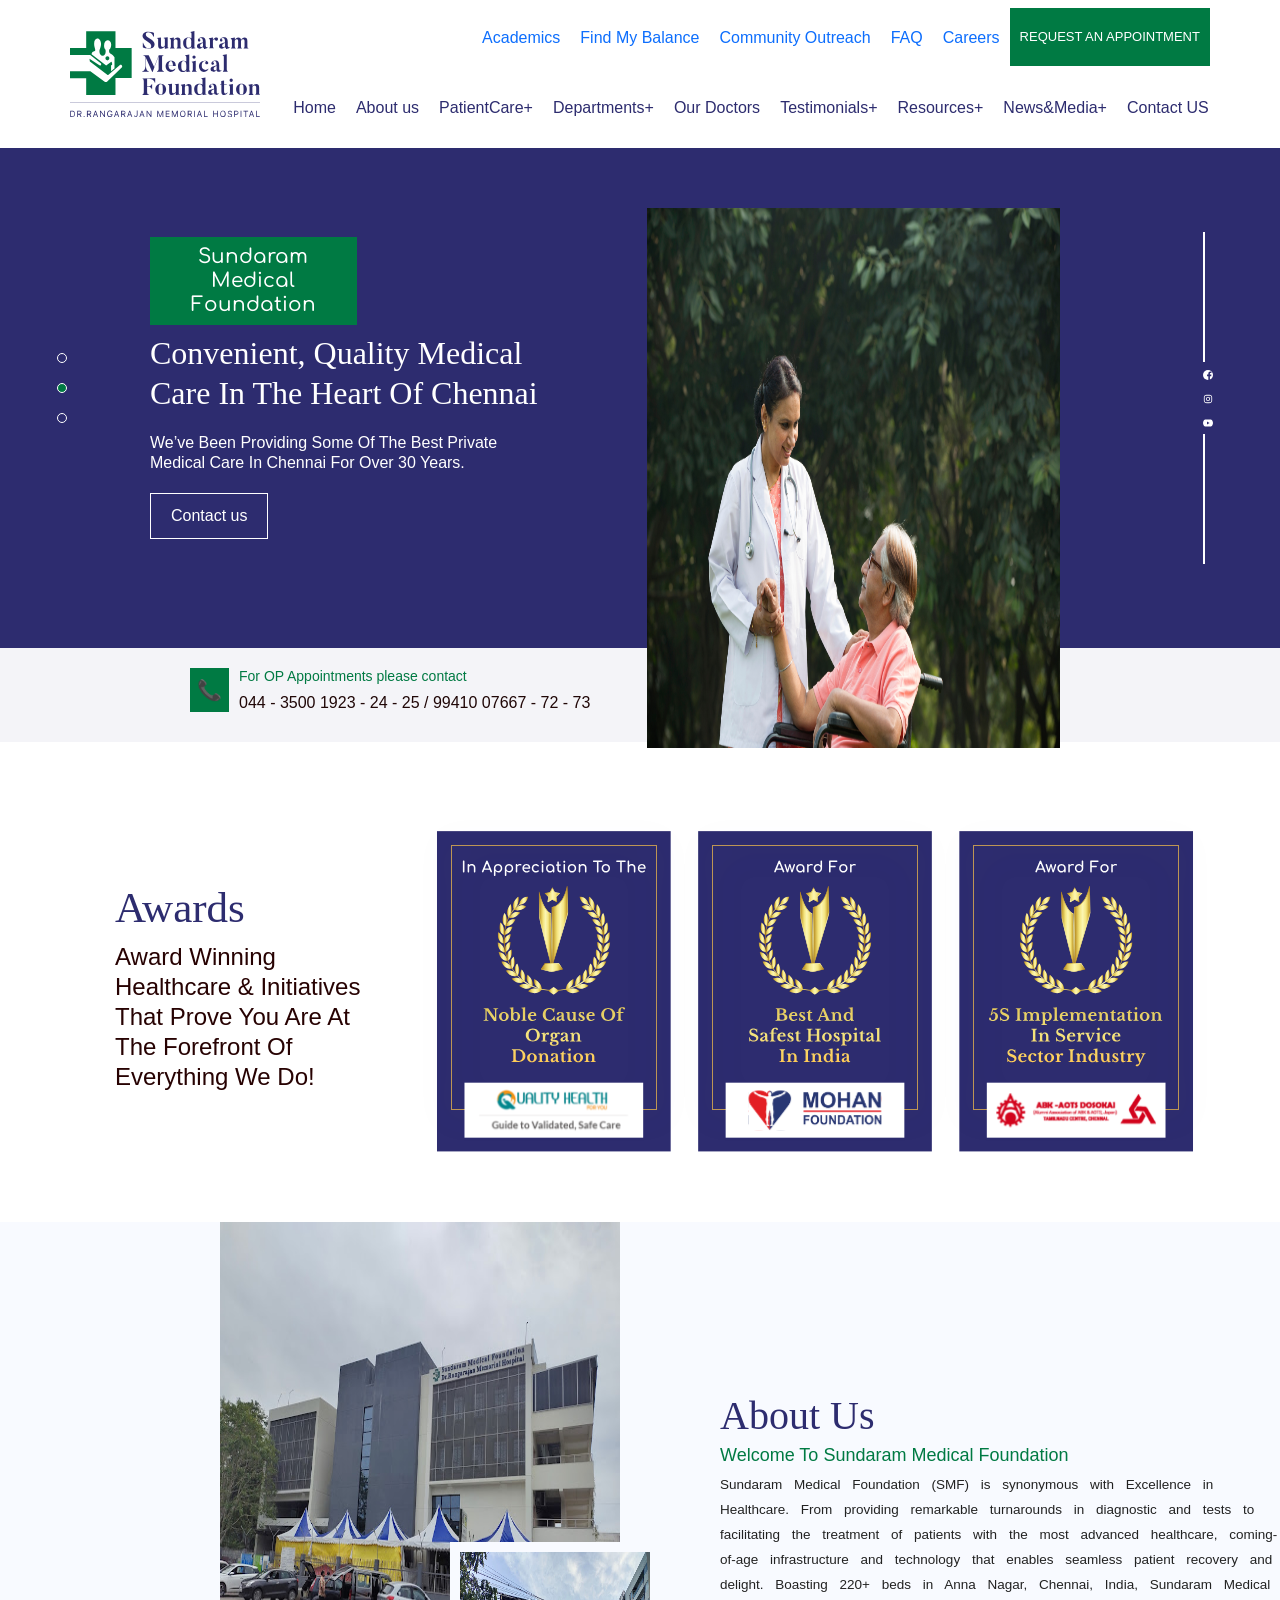
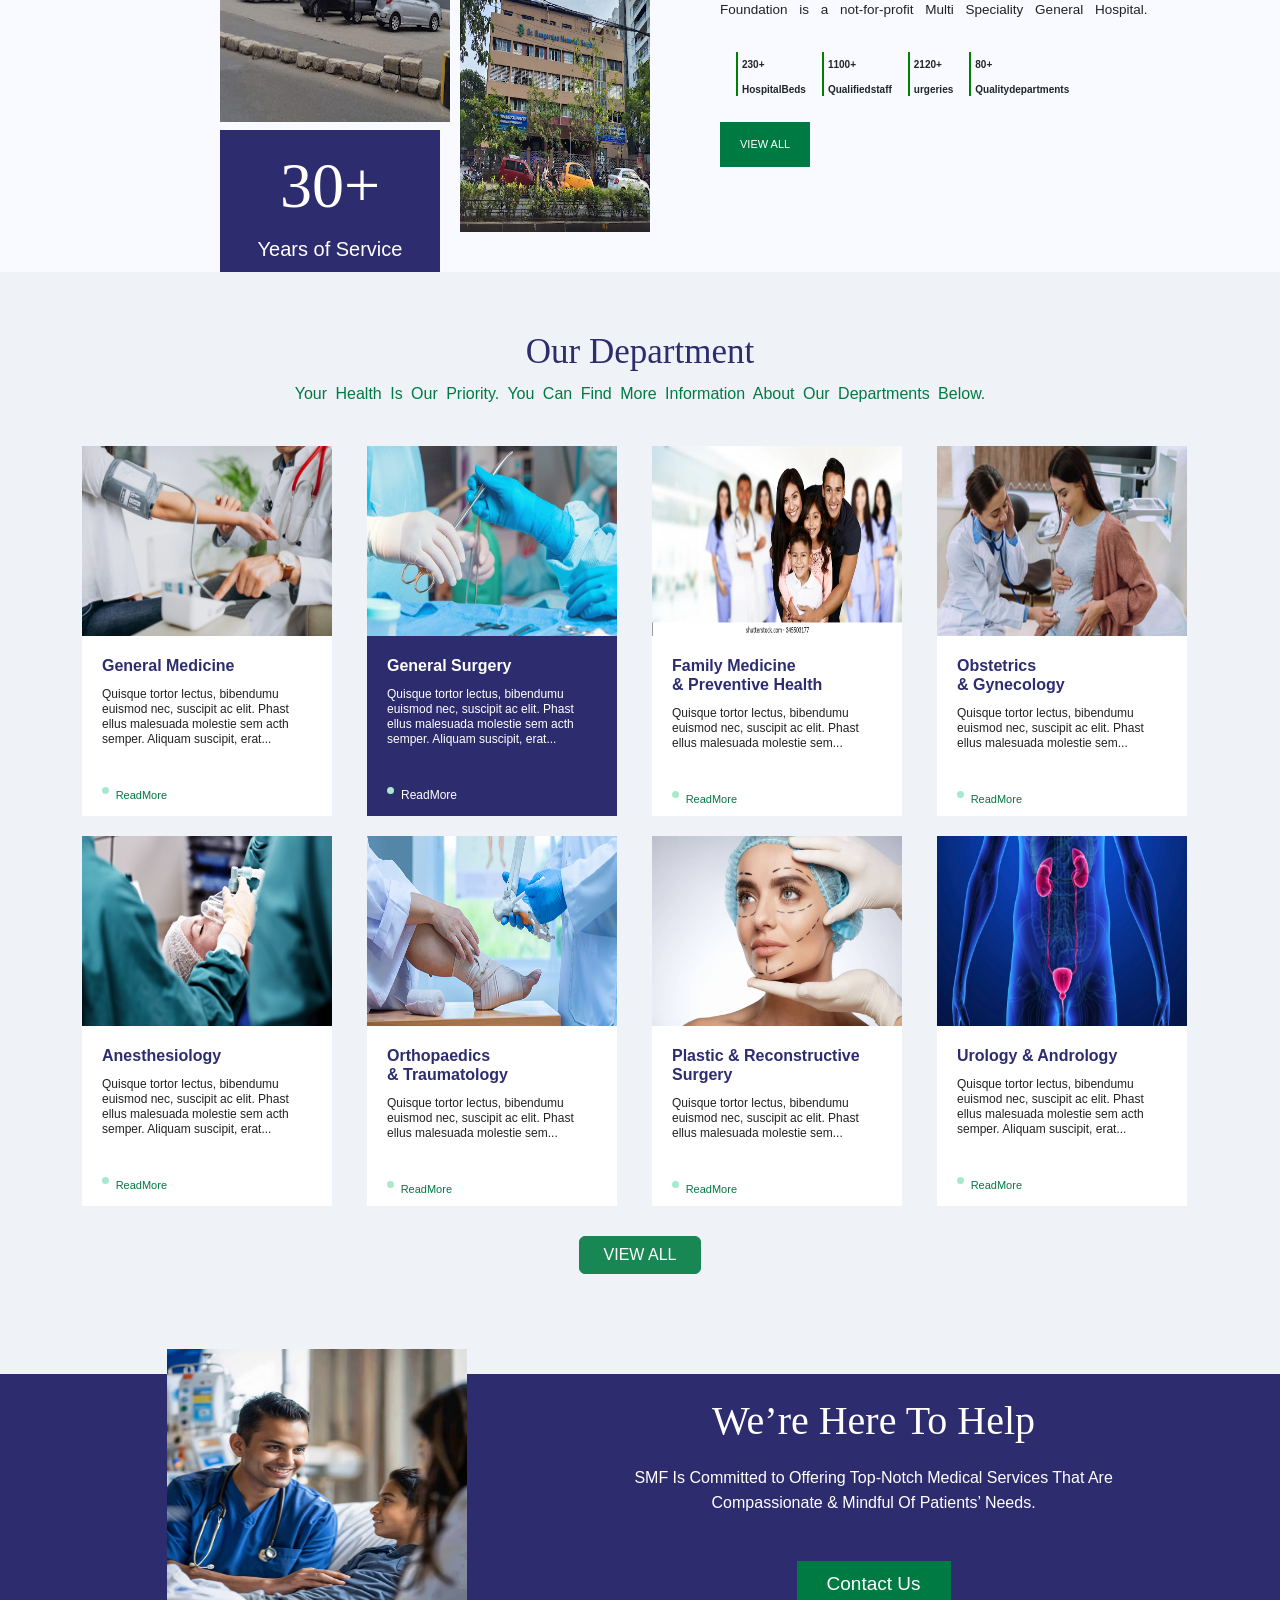
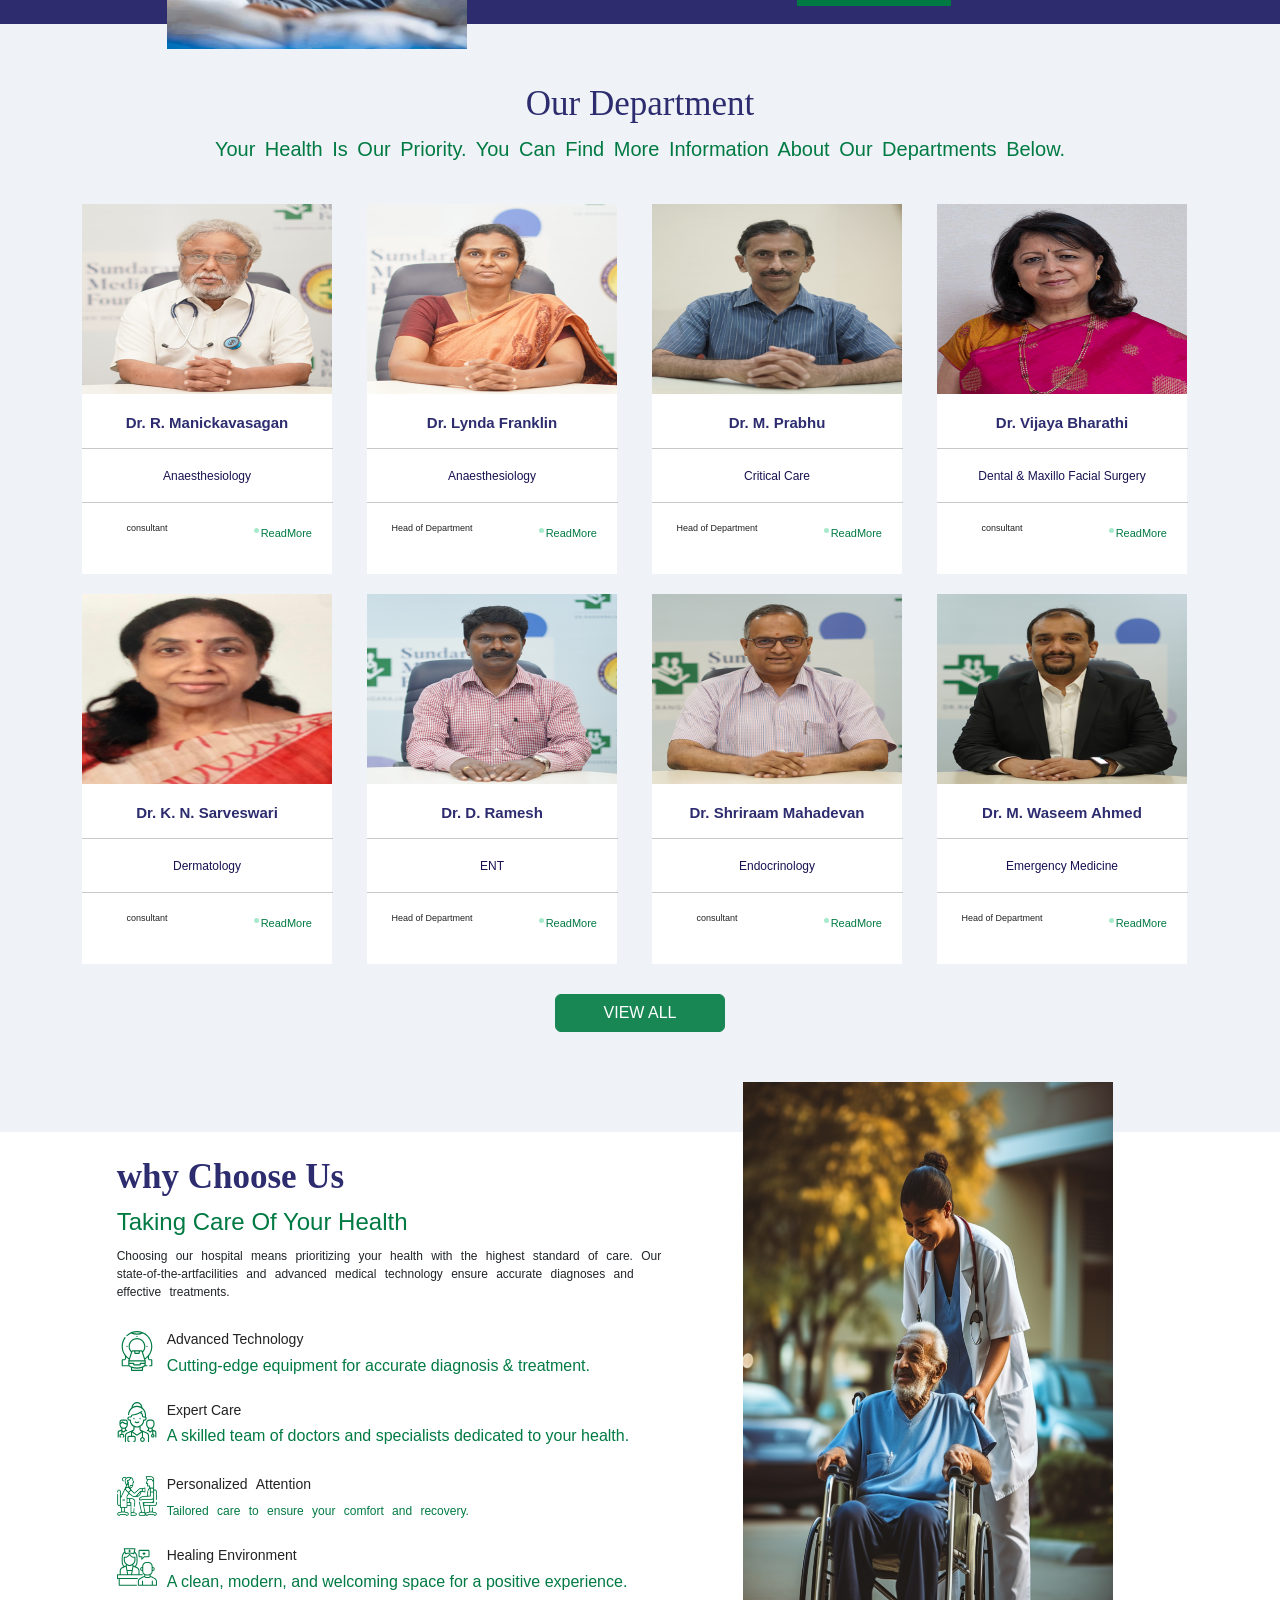
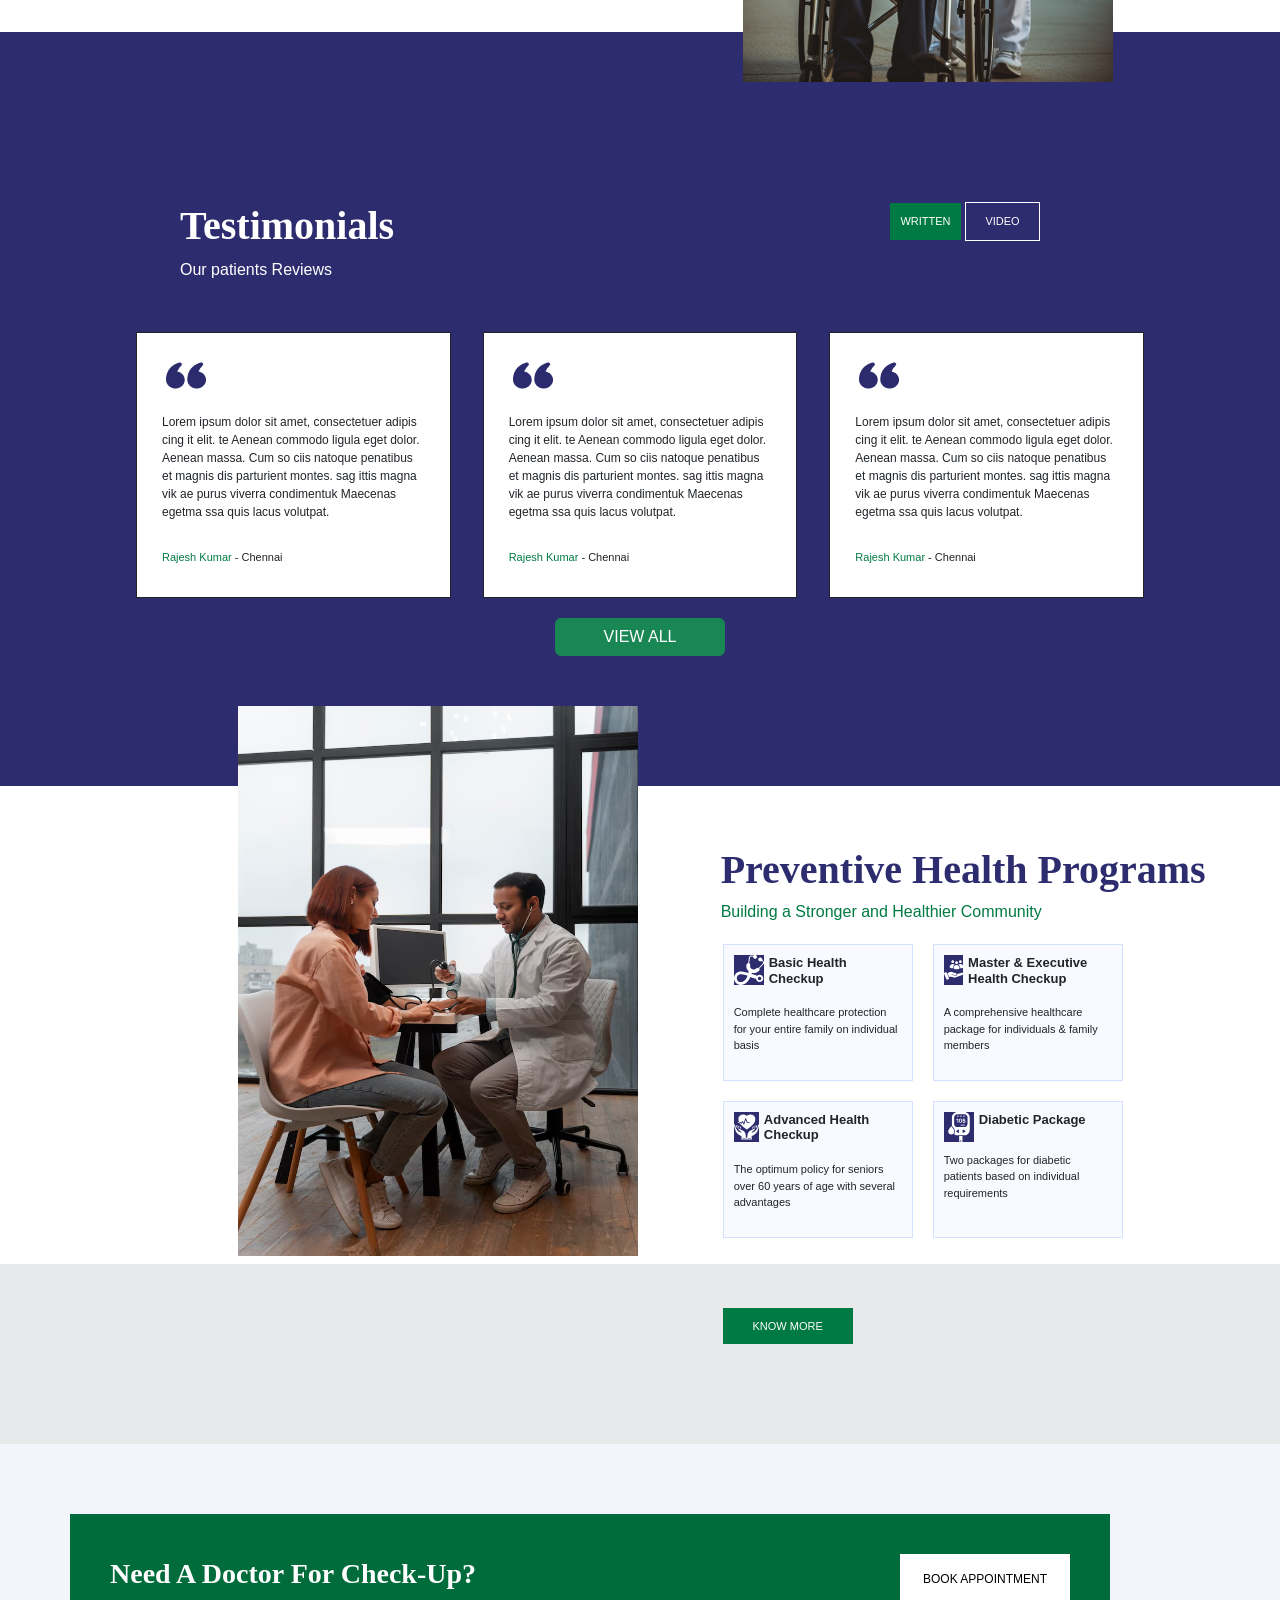
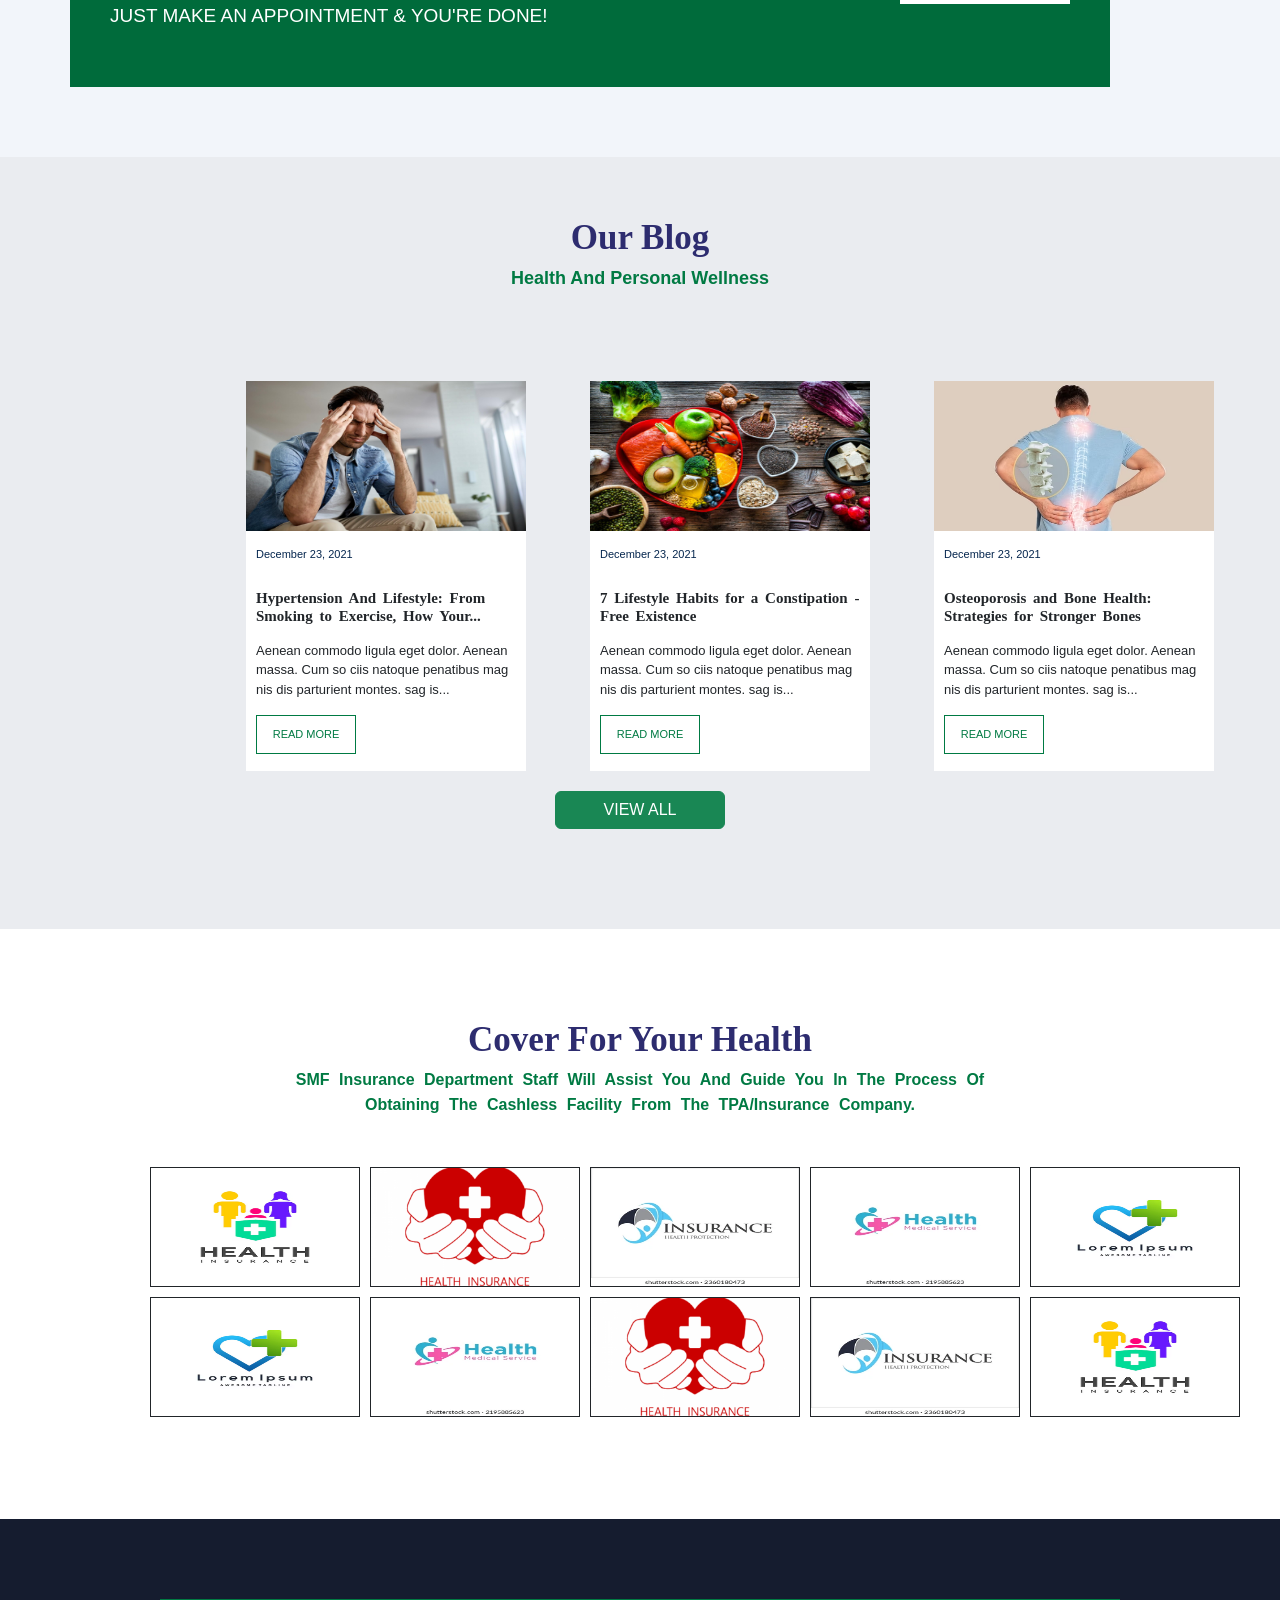
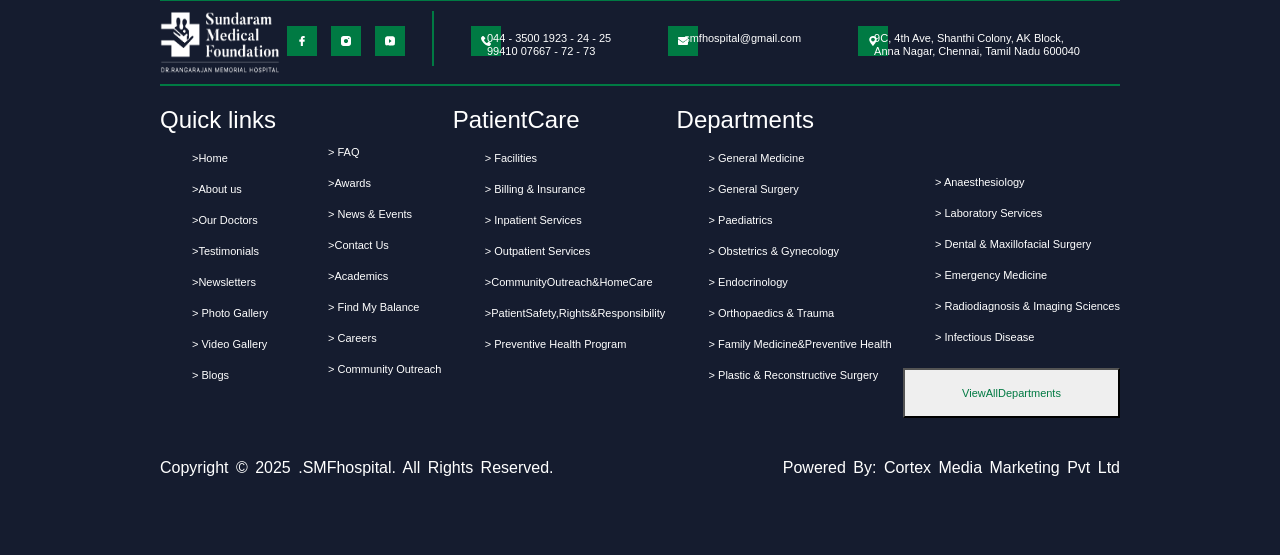
==== commit 657d0285: "com" ====
--- a/index.html
+++ b/index.html
@@ -240,15 +240,15 @@
             </button>
                 <div class="links">
                     <ul id="menus" hidden>
-                        <li><a href="#">Home</a></li>
-                        <li><a href="#">About us</a></li>
-                        <li><a href="#">Patient Care+</a></li>
-                        <li><a href="#">Departments+</a></li>
-                        <li><a href="#">OUr Doctors</a></li>
-                        <li><a href="#">Testimonials+</a></li>
-                        <li><a href="#">Resouorces+</a></li>
-                        <li><a href="#">News & Media+</a></li>
-                        <li><a href="#">Contact US</a></li>
+                        <li><a href="# home">Home</a></li>
+                        <li><a href="#about">About us</a></li>
+                        <li><a href="#Patient">PatientCare+</a></li>
+                        <li><a href="#department">Departments+</a></li>
+                        <li><a href="#doctors">Our Doctors</a></li>
+                        <li><a href="#testimonials">Testimonials+</a></li>
+                        <li><a href="#blog">Resources+</a></li>
+                        <li><a href="#">News&Media+</a></li>
+                        <li><a href="#contact">Contact US</a></li>
                     </ul>
 
                 </div>
--- a/style.css
+++ b/style.css
@@ -26,7 +26,13 @@
   padding: 10px 80px;
   background: rgba(255, 255, 255, 1);
 }
-
+.navbar{
+  position: static !important;
+  top: auto !important;
+  left: auto !important;
+  right: auto !important;
+  z-index: 1000 !important;
+}
 .navs {
   display: flex;
   flex-direction: column;
@@ -1298,6 +1304,13 @@
     width: 30px;
     margin-left: -80px;
   }
+  .navbar{
+  position: static !important;
+  top: auto !important;
+  left: auto !important;
+  right: auto !important;
+  z-index: 1000 !important;
+}
 
   .buts {
     background: none;
